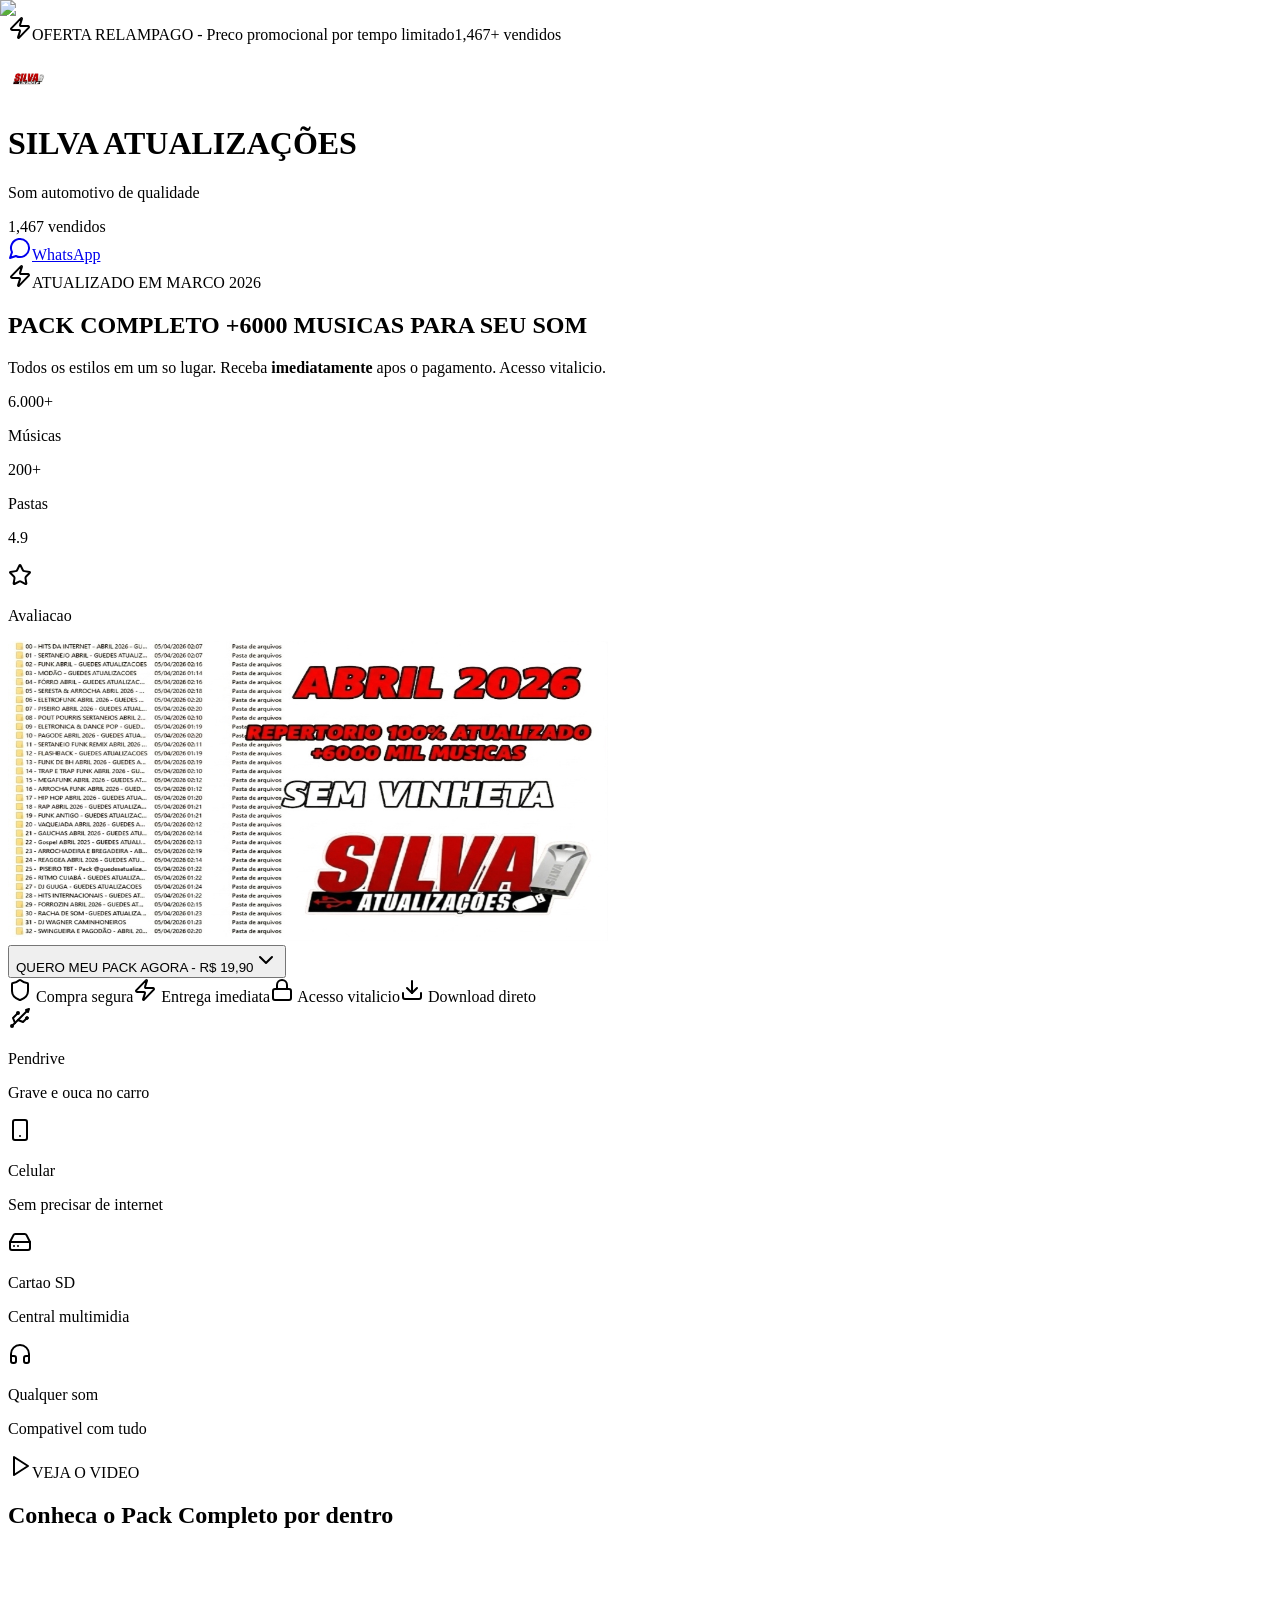
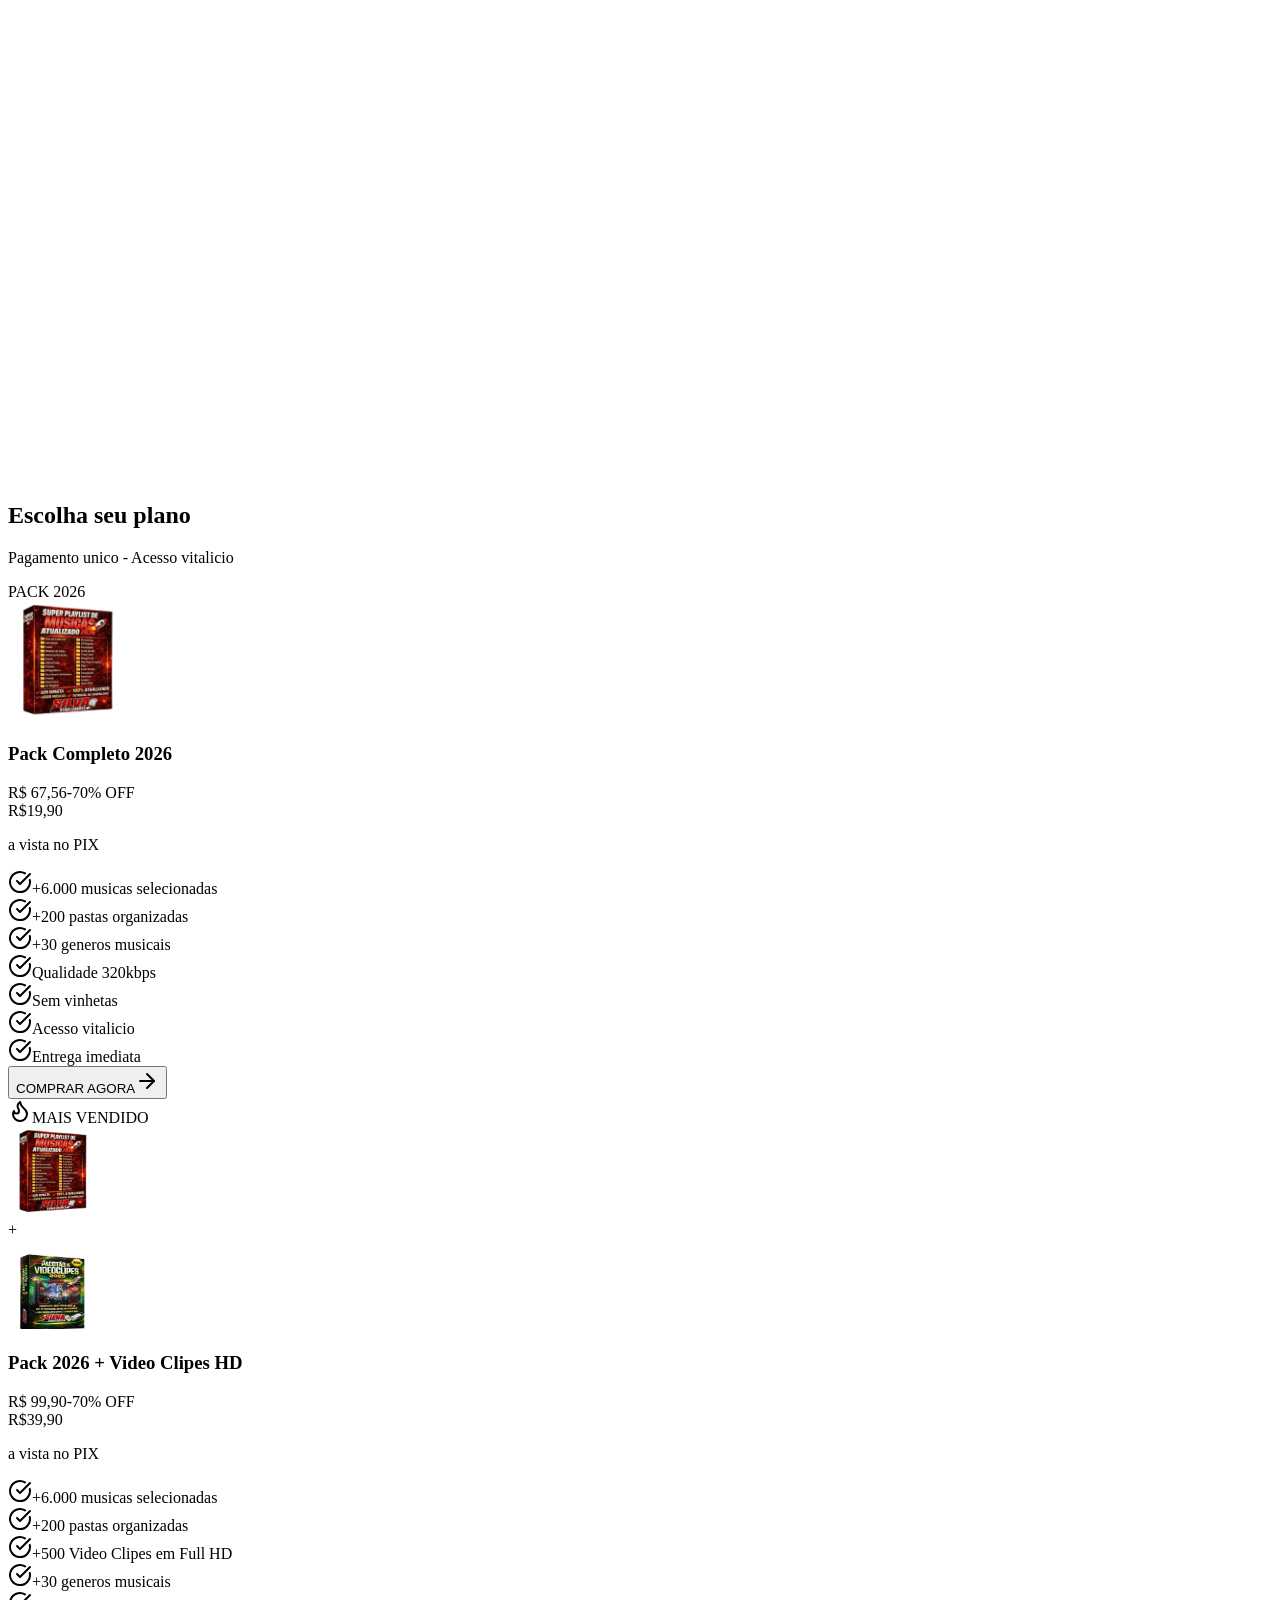
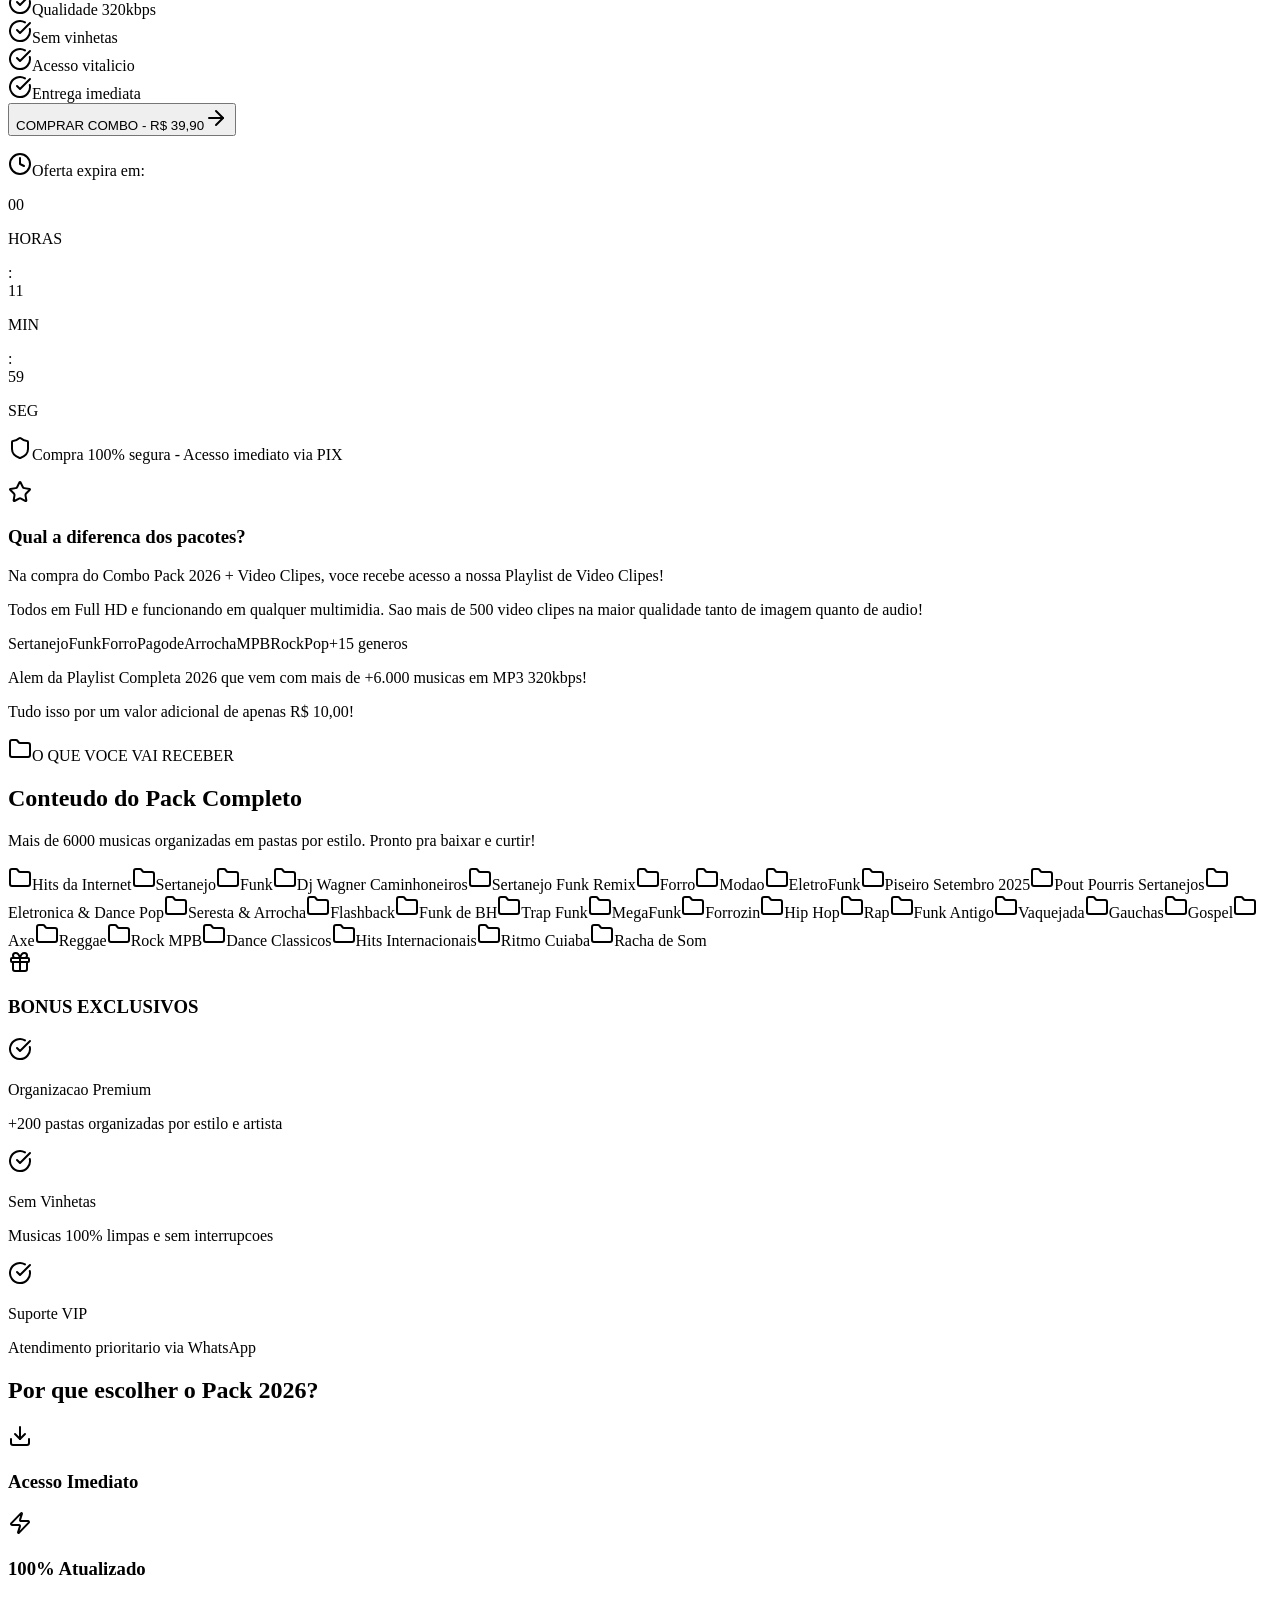
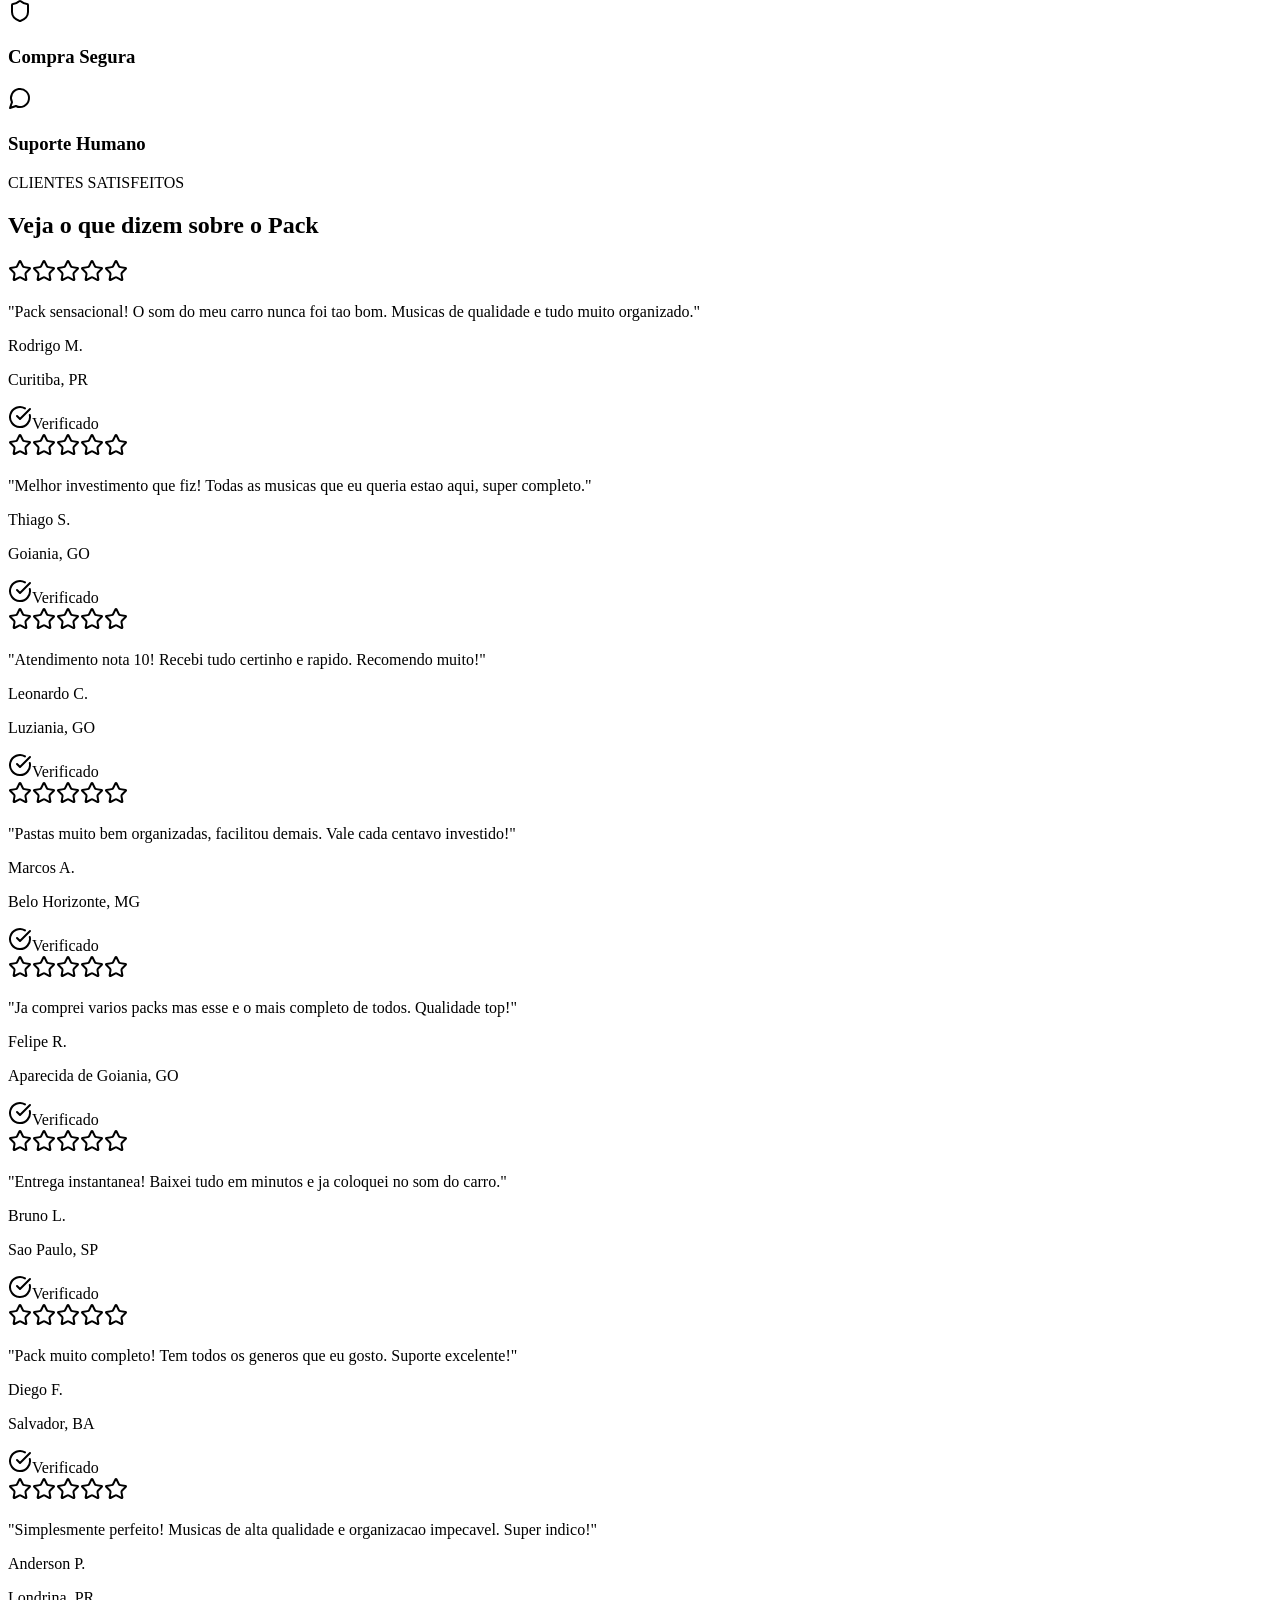
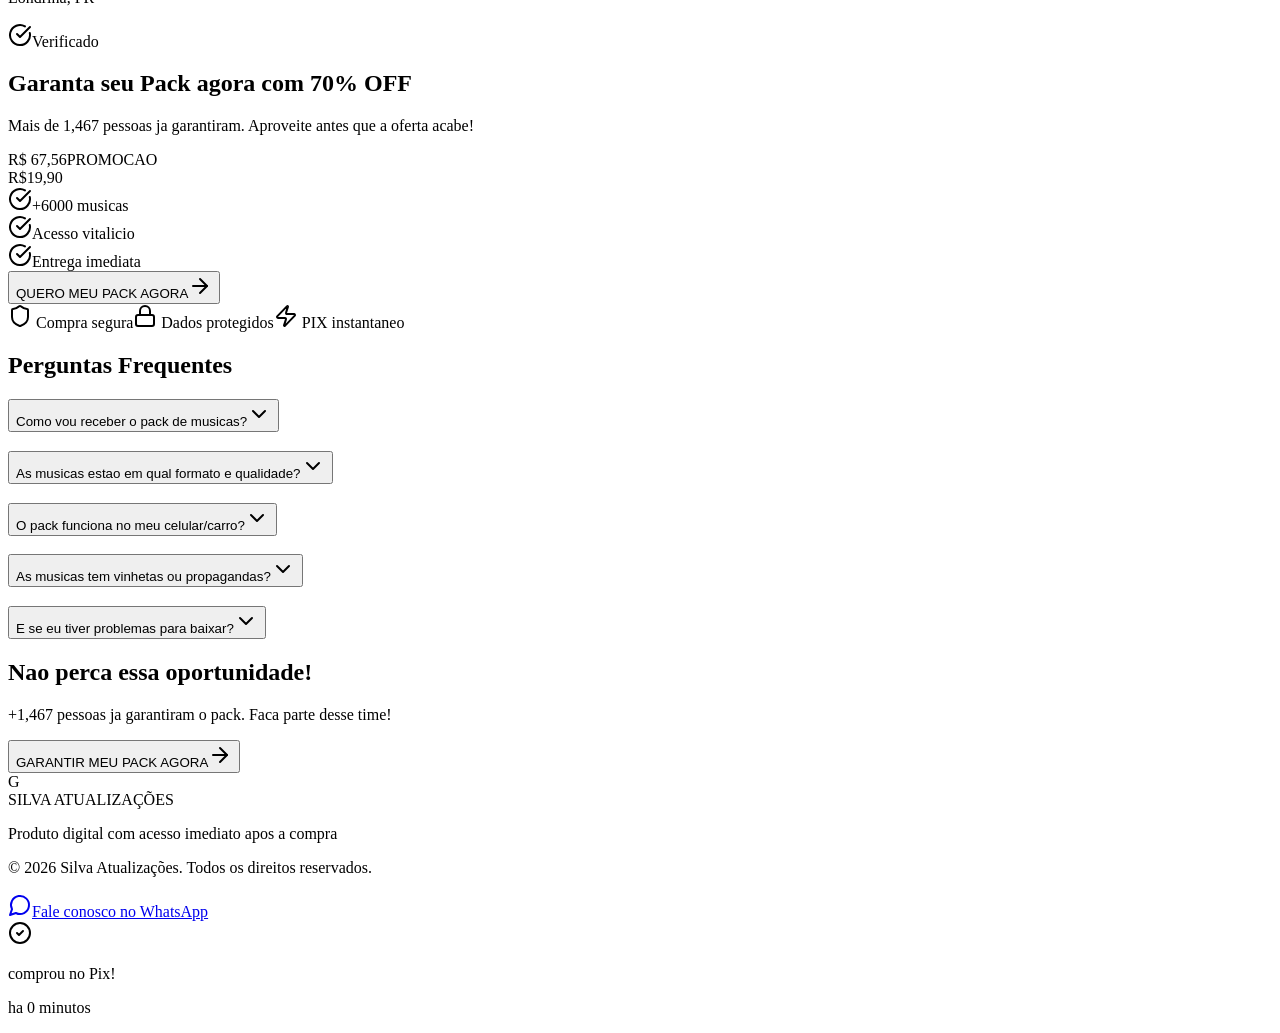
==== index.html @ fd7235c3 "Deploy Pack 2026: Rebranding to Silva Atualizacoes, optimized Checkout & Wistia Embedded" ====
<!DOCTYPE html><!--_gZ0AbocVyr8NX1ocBrTL--><html lang="pt-BR"><head><meta charSet="utf-8"/><meta name="viewport" content="width=device-width, initial-scale=1"/><link rel="preload" href="https://www.guedesatualizacoes.com/_next/static/media/797e433ab948586e-s.p.dbea232f.woff2" as="font" crossorigin="" type="font/woff2"/><link rel="preload" href="https://www.guedesatualizacoes.com/_next/static/media/caa3a2e1cccd8315-s.p.853070df.woff2" as="font" crossorigin="" type="font/woff2"/><link rel="preload" as="image" href="assets/folders-list.jpg"/><link rel="stylesheet" href="https://www.guedesatualizacoes.com/_next/static/chunks/8a80e7184ad3a13f.css" data-precedence="next"/><link rel="stylesheet" href="https://www.guedesatualizacoes.com/_next/static/chunks/c7667cbe5d8d3e16.css" data-precedence="next"/><link rel="preload" as="script" fetchPriority="low" href="https://www.guedesatualizacoes.com/_next/static/chunks/2dbe294bc0c90150.js"/><link rel="preload" href="https://cdn.utmify.com.br/scripts/utms/latest.js" as="script"/><meta name="next-size-adjust" content=""/><title>Silva Atualizações - Packs de Musicas Automotivas</title><meta name="description" content="Os melhores packs de musicas para som automotivo. Entrega imediata via PIX."/><link rel="manifest" href="https://www.guedesatualizacoes.com/manifest.json"/><meta name="generator" content="v0.app"/><meta property="og:title" content="Silva Atualizações - Packs de Musicas Automotivas"/><meta property="og:description" content="Os melhores packs de musicas para som automotivo. Entrega imediata via PIX."/><meta property="og:site_name" content="Silva Atualizações"/><meta property="og:image" content="assets/logo.png"/><meta property="og:image:width" content="512"/><meta property="og:image:height" content="512"/><meta property="og:image:alt" content="Silva Atualizações"/><meta property="og:type" content="website"/><meta name="twitter:card" content="summary"/><meta name="twitter:title" content="Silva Atualizações - Packs de Musicas Automotivas"/><meta name="twitter:description" content="Os melhores packs de musicas para som automotivo. Entrega imediata via PIX."/><meta name="twitter:image" content="assets/logo.png"/><link rel="shortcut icon" href="assets/logo.png"/><link rel="icon" href="assets/logo.png" sizes="48x48" type="image/png"/><link rel="icon" href="assets/logo.png" sizes="512x512" type="image/png"/><link rel="apple-touch-icon" href="assets/logo.png" sizes="180x180" type="image/png"/><script>
              !function(f,b,e,v,n,t,s)
              {if(f.fbq)return;n=f.fbq=function(){n.callMethod?
              n.callMethod.apply(n,arguments):n.queue.push(arguments)};
              if(!f._fbq)f._fbq=n;n.push=n;n.loaded=!0;n.version='2.0';
              n.queue=[];t=b.createElement(e);t.async=!0;
              t.src=v;s=b.getElementsByTagName(e)[0];
              s.parentNode.insertBefore(t,s)}(window, document,'script',
              'https://connect.facebook.net/en_US/fbevents.js');
              
              fbq('init', '1935679050715231');

              if (!window.__fbq_pageview_fired) {
                fbq('track', 'PageView');
                window.__fbq_pageview_fired = true;
              }
              
              window.updateMetaPixelUserData = function(userData) {
                if (typeof fbq !== 'function') return;
                
                var advancedMatching = {};
                
                if (userData.email) {
                  advancedMatching.em = userData.email.toLowerCase().trim();
                }
                
                if (userData.phone) {
                  var phone = userData.phone.replace(/\D/g, '');
                  if (phone.length === 11 || phone.length === 10) {
                    phone = '55' + phone;
                  }
                  advancedMatching.ph = phone;
                }
                
                if (userData.firstName) {
                  var names = userData.firstName.trim().split(/\s+/);
                  if (names.length > 0) {
                    advancedMatching.fn = names[0].toLowerCase();
                  }
                  if (names.length > 1) {
                    advancedMatching.ln = names[names.length - 1].toLowerCase();
                  }
                }
                
                if (Object.keys(advancedMatching).length > 0) {
                  fbq('init', '1935679050715231', advancedMatching);
                }
              };
            </script>
    <script src="https://cdn.tailwindcss.com"></script>
    <link rel="preconnect" href="https://fonts.googleapis.com">
    <link rel="preconnect" href="https://fonts.gstatic.com" crossorigin>
    <link href="https://fonts.googleapis.com/css2?family=Inter:wght@400;500;600;700;800;900&display=swap" rel="stylesheet">
    <script>
      tailwind.config = {
        theme: {
          extend: {
            fontFamily: {
              sans: ['Inter', 'sans-serif'],
            }
          }
        }
      }
    </script>
    </head>
    <body class="font-sans antialiased"><div hidden=""><!--$--><!--/$--></div><noscript><img height="1" width="1" style="display:none" src="https://www.facebook.com/tr?id=1935679050715231&amp;ev=PageView&amp;noscript=1" alt=""/></noscript><div class="min-h-screen bg-neutral-950 text-white relative"><div class="fixed inset-0 bg-cover bg-center bg-no-repeat opacity-20 pointer-events-none" style="background-image:url(&#x27;https://i.ibb.co/9mrMkF3v/Save-Clip-App-605673461-17936718219163541-6513273879394067027-n.jpg&#x27;)"></div><div class="fixed inset-0 bg-gradient-to-b from-neutral-950/60 via-neutral-950/90 to-neutral-950 pointer-events-none"></div><div class="bg-gradient-to-r from-red-700 via-red-600 to-red-700 py-2.5 px-4 text-center relative z-10"><p class="text-sm font-bold tracking-wide"><svg xmlns="http://www.w3.org/2000/svg" width="24" height="24" viewBox="0 0 24 24" fill="none" stroke="currentColor" stroke-width="2" stroke-linecap="round" stroke-linejoin="round" class="lucide lucide-zap w-4 h-4 inline mr-1 animate-pulse"><path d="M4 14a1 1 0 0 1-.78-1.63l9.9-10.2a.5.5 0 0 1 .86.46l-1.92 6.02A1 1 0 0 0 13 10h7a1 1 0 0 1 .78 1.63l-9.9 10.2a.5.5 0 0 1-.86-.46l1.92-6.02A1 1 0 0 0 11 14z"></path></svg>OFERTA RELAMPAGO - <span class="underline underline-offset-2">Preco promocional por tempo limitado</span><span class="ml-2 bg-white/20 px-2 py-0.5 rounded text-xs">1,467<!-- -->+ vendidos</span></p></div><header class="bg-black/80 backdrop-blur-sm border-b border-white/10 sticky top-0 z-40 relative"><div class="container mx-auto px-4 py-3"><div class="flex items-center justify-between"><div class="flex items-center gap-3"><img alt="Silva Atualizações" loading="lazy" width="40" height="40" decoding="async" data-nimg="1" class="rounded-full" style="color:transparent" src="assets/logo.png"/><div class="hidden sm:block"><h1 class="font-bold text-sm text-white">SILVA ATUALIZAÇÕES</h1><p class="text-xs text-white/60">Som automotivo de qualidade</p></div></div><div class="flex items-center gap-3"><div class="flex items-center gap-1 text-green-400 text-sm"><div class="w-2 h-2 bg-green-400 rounded-full animate-pulse"></div><span class="hidden sm:inline">1,467<!-- --> vendidos</span></div><a href="https://wa.me/5567998373761?text=Ola%20estou%20interessado%20na%20playlist%202026" target="_blank" rel="noopener noreferrer" class="flex items-center gap-2 bg-green-500 hover:bg-green-600 text-white px-3 py-2 rounded-lg text-sm font-medium transition-colors"><svg xmlns="http://www.w3.org/2000/svg" width="24" height="24" viewBox="0 0 24 24" fill="none" stroke="currentColor" stroke-width="2" stroke-linecap="round" stroke-linejoin="round" class="lucide lucide-message-circle w-4 h-4"><path d="M7.9 20A9 9 0 1 0 4 16.1L2 22Z"></path></svg><span class="hidden sm:inline">WhatsApp</span></a></div></div></div></header><section class="relative overflow-hidden z-10"><div class="absolute inset-0 bg-gradient-to-b from-red-900/30 via-neutral-950 to-neutral-950"></div><div class="relative container mx-auto px-4 pt-10 pb-6 md:pt-16 md:pb-10"><div class="max-w-3xl mx-auto text-center"><span data-slot="badge" class="inline-flex items-center justify-center rounded-md px-2 py-0.5 font-medium w-fit whitespace-nowrap shrink-0 [&amp;&gt;svg]:size-3 gap-1 [&amp;&gt;svg]:pointer-events-none focus-visible:border-ring focus-visible:ring-ring/50 focus-visible:ring-[3px] aria-invalid:ring-destructive/20 dark:aria-invalid:ring-destructive/40 aria-invalid:border-destructive transition-[color,box-shadow] overflow-hidden border-transparent [a&amp;]:hover:bg-primary/90 bg-red-600 text-white border-0 mb-4 text-xs"><svg xmlns="http://www.w3.org/2000/svg" width="24" height="24" viewBox="0 0 24 24" fill="none" stroke="currentColor" stroke-width="2" stroke-linecap="round" stroke-linejoin="round" class="lucide lucide-zap w-3 h-3 mr-1"><path d="M4 14a1 1 0 0 1-.78-1.63l9.9-10.2a.5.5 0 0 1 .86.46l-1.92 6.02A1 1 0 0 0 13 10h7a1 1 0 0 1 .78 1.63l-9.9 10.2a.5.5 0 0 1-.86-.46l1.92-6.02A1 1 0 0 0 11 14z"></path></svg>ATUALIZADO EM MARCO 2026</span><h1 class="text-3xl sm:text-4xl md:text-5xl lg:text-6xl font-black mb-4 leading-tight text-balance">PACK COMPLETO<!-- --> <span class="text-red-500">+6000 MUSICAS</span> <span class="block sm:inline">PARA SEU SOM</span></h1><p class="text-base sm:text-lg text-white/70 mb-6 max-w-xl mx-auto text-pretty">Todos os estilos em um so lugar. Receba <strong class="text-white">imediatamente</strong> apos o pagamento. Acesso vitalicio.</p><div class="grid grid-cols-3 gap-4 mb-8 max-w-md mx-auto"><div class="text-center"><p class="text-2xl sm:text-3xl font-black text-red-500"><span>6.000+</span></p><p class="text-xs text-white/50">Músicas</p></div><div class="text-center"><p class="text-2xl sm:text-3xl font-black text-green-400"><span>200+</span></p><p class="text-xs text-white/50">Pastas</p></div><div class="text-center"><div class="flex items-center justify-center gap-1"><p class="text-2xl sm:text-3xl font-black text-yellow-400">4.9</p><svg xmlns="http://www.w3.org/2000/svg" width="24" height="24" viewBox="0 0 24 24" fill="none" stroke="currentColor" stroke-width="2" stroke-linecap="round" stroke-linejoin="round" class="lucide lucide-star w-4 h-4 fill-yellow-400 text-yellow-400"><path d="M11.525 2.295a.53.53 0 0 1 .95 0l2.31 4.679a2.123 2.123 0 0 0 1.595 1.16l5.166.756a.53.53 0 0 1 .294.904l-3.736 3.638a2.123 2.123 0 0 0-.611 1.878l.882 5.14a.53.53 0 0 1-.771.56l-4.618-2.428a2.122 2.122 0 0 0-1.973 0L6.396 21.01a.53.53 0 0 1-.77-.56l.881-5.139a2.122 2.122 0 0 0-.611-1.879L2.16 9.795a.53.53 0 0 1 .294-.906l5.165-.755a2.122 2.122 0 0 0 1.597-1.16z"></path></svg></div><p class="text-xs text-white/50">Avaliacao</p></div></div><div class="mb-8"><img alt="Pastas organizadas do Pack de Musicas 2026" width="600" height="300" decoding="async" data-nimg="1" class="rounded-xl w-full border border-white/20 shadow-2xl shadow-red-500/10" style="color:transparent" src="assets/folders-list.jpg"/></div><button class="w-full bg-green-500 hover:bg-green-600 text-white h-12 md:h-14 text-sm md:text-lg font-bold shadow-lg shadow-green-500/30 transition-all hover:scale-[1.02] rounded-lg flex items-center justify-center gap-2 mb-4">QUERO MEU PACK AGORA - R$ 19,90<svg xmlns="http://www.w3.org/2000/svg" width="24" height="24" viewBox="0 0 24 24" fill="none" stroke="currentColor" stroke-width="2" stroke-linecap="round" stroke-linejoin="round" class="lucide lucide-chevron-down w-5 h-5 animate-bounce"><path d="m6 9 6 6 6-6"></path></svg></button><div class="flex flex-wrap items-center justify-center gap-x-5 gap-y-2 text-xs text-white/50"><span class="flex items-center gap-1"><svg xmlns="http://www.w3.org/2000/svg" width="24" height="24" viewBox="0 0 24 24" fill="none" stroke="currentColor" stroke-width="2" stroke-linecap="round" stroke-linejoin="round" class="lucide lucide-shield w-3.5 h-3.5 text-green-400"><path d="M20 13c0 5-3.5 7.5-7.66 8.95a1 1 0 0 1-.67-.01C7.5 20.5 4 18 4 13V6a1 1 0 0 1 1-1c2 0 4.5-1.2 6.24-2.72a1.17 1.17 0 0 1 1.52 0C14.51 3.81 17 5 19 5a1 1 0 0 1 1 1z"></path></svg> Compra segura</span><span class="flex items-center gap-1"><svg xmlns="http://www.w3.org/2000/svg" width="24" height="24" viewBox="0 0 24 24" fill="none" stroke="currentColor" stroke-width="2" stroke-linecap="round" stroke-linejoin="round" class="lucide lucide-zap w-3.5 h-3.5 text-green-400"><path d="M4 14a1 1 0 0 1-.78-1.63l9.9-10.2a.5.5 0 0 1 .86.46l-1.92 6.02A1 1 0 0 0 13 10h7a1 1 0 0 1 .78 1.63l-9.9 10.2a.5.5 0 0 1-.86-.46l1.92-6.02A1 1 0 0 0 11 14z"></path></svg> Entrega imediata</span><span class="flex items-center gap-1"><svg xmlns="http://www.w3.org/2000/svg" width="24" height="24" viewBox="0 0 24 24" fill="none" stroke="currentColor" stroke-width="2" stroke-linecap="round" stroke-linejoin="round" class="lucide lucide-lock w-3.5 h-3.5 text-green-400"><rect width="18" height="11" x="3" y="11" rx="2" ry="2"></rect><path d="M7 11V7a5 5 0 0 1 10 0v4"></path></svg> Acesso vitalicio</span><span class="flex items-center gap-1"><svg xmlns="http://www.w3.org/2000/svg" width="24" height="24" viewBox="0 0 24 24" fill="none" stroke="currentColor" stroke-width="2" stroke-linecap="round" stroke-linejoin="round" class="lucide lucide-download w-3.5 h-3.5 text-green-400"><path d="M21 15v4a2 2 0 0 1-2 2H5a2 2 0 0 1-2-2v-4"></path><polyline points="7 10 12 15 17 10"></polyline><line x1="12" x2="12" y1="15" y2="3"></line></svg> Download direto</span></div></div></div></section><section class="py-6 bg-neutral-900/80 relative z-10"><div class="container mx-auto px-4"><div class="flex flex-wrap items-center justify-center gap-4 md:gap-8"><div class="flex items-center gap-3 bg-neutral-800/50 px-4 py-2.5 rounded-xl border border-white/10"><svg xmlns="http://www.w3.org/2000/svg" width="24" height="24" viewBox="0 0 24 24" fill="none" stroke="currentColor" stroke-width="2" stroke-linecap="round" stroke-linejoin="round" class="lucide lucide-usb w-6 h-6 text-red-400"><circle cx="10" cy="7" r="1"></circle><circle cx="4" cy="20" r="1"></circle><path d="M4.7 19.3 19 5"></path><path d="m21 3-3 1 2 2Z"></path><path d="M9.26 7.68 5 12l2 5"></path><path d="m10 14 5 2 3.5-3.5"></path><path d="m18 12 1-1 1 1-1 1Z"></path></svg><div><p class="font-semibold text-white text-sm">Pendrive</p><p class="text-xs text-white/50">Grave e ouca no carro</p></div></div><div class="flex items-center gap-3 bg-neutral-800/50 px-4 py-2.5 rounded-xl border border-white/10"><svg xmlns="http://www.w3.org/2000/svg" width="24" height="24" viewBox="0 0 24 24" fill="none" stroke="currentColor" stroke-width="2" stroke-linecap="round" stroke-linejoin="round" class="lucide lucide-smartphone w-6 h-6 text-green-400"><rect width="14" height="20" x="5" y="2" rx="2" ry="2"></rect><path d="M12 18h.01"></path></svg><div><p class="font-semibold text-white text-sm">Celular</p><p class="text-xs text-white/50">Sem precisar de internet</p></div></div><div class="flex items-center gap-3 bg-neutral-800/50 px-4 py-2.5 rounded-xl border border-white/10"><svg xmlns="http://www.w3.org/2000/svg" width="24" height="24" viewBox="0 0 24 24" fill="none" stroke="currentColor" stroke-width="2" stroke-linecap="round" stroke-linejoin="round" class="lucide lucide-hard-drive w-6 h-6 text-blue-400"><line x1="22" x2="2" y1="12" y2="12"></line><path d="M5.45 5.11 2 12v6a2 2 0 0 0 2 2h16a2 2 0 0 0 2-2v-6l-3.45-6.89A2 2 0 0 0 16.76 4H7.24a2 2 0 0 0-1.79 1.11z"></path><line x1="6" x2="6.01" y1="16" y2="16"></line><line x1="10" x2="10.01" y1="16" y2="16"></line></svg><div><p class="font-semibold text-white text-sm">Cartao SD</p><p class="text-xs text-white/50">Central multimidia</p></div></div><div class="flex items-center gap-3 bg-neutral-800/50 px-4 py-2.5 rounded-xl border border-white/10"><svg xmlns="http://www.w3.org/2000/svg" width="24" height="24" viewBox="0 0 24 24" fill="none" stroke="currentColor" stroke-width="2" stroke-linecap="round" stroke-linejoin="round" class="lucide lucide-headphones w-6 h-6 text-yellow-400"><path d="M3 14h3a2 2 0 0 1 2 2v3a2 2 0 0 1-2 2H5a2 2 0 0 1-2-2v-7a9 9 0 0 1 18 0v7a2 2 0 0 1-2 2h-1a2 2 0 0 1-2-2v-3a2 2 0 0 1 2-2h3"></path></svg><div><p class="font-semibold text-white text-sm">Qualquer som</p><p class="text-xs text-white/50">Compativel com tudo</p></div></div></div></div></section><section class="py-12 px-4 relative z-10"><div class="container mx-auto max-w-3xl text-center"><span data-slot="badge" class="inline-flex items-center justify-center rounded-md border px-2 py-0.5 text-xs font-medium w-fit whitespace-nowrap shrink-0 [&amp;&gt;svg]:size-3 gap-1 [&amp;&gt;svg]:pointer-events-none focus-visible:border-ring focus-visible:ring-ring/50 focus-visible:ring-[3px] aria-invalid:ring-destructive/20 dark:aria-invalid:ring-destructive/40 aria-invalid:border-destructive transition-[color,box-shadow] overflow-hidden [a&amp;]:hover:bg-accent [a&amp;]:hover:text-accent-foreground border-red-500 text-red-400 mb-4"><svg xmlns="http://www.w3.org/2000/svg" width="24" height="24" viewBox="0 0 24 24" fill="none" stroke="currentColor" stroke-width="2" stroke-linecap="round" stroke-linejoin="round" class="lucide lucide-play w-3 h-3 mr-1"><polygon points="6 3 20 12 6 21 6 3"></polygon></svg>VEJA O VIDEO</span><h2 class="text-xl md:text-2xl font-bold mb-6">Conheca o <span class="text-red-500">Pack Completo</span> por dentro</h2>

<div class="relative rounded-2xl overflow-hidden border border-transparent shadow-2xl shadow-red-500/10 mx-auto" style="max-width: 300px; width: 100%;">
    <script src="https://fast.wistia.com/embed/medias/y4qcp0fvge.jsonp" async></script>
    <script src="https://fast.wistia.com/assets/external/E-v1.js" async></script>
    <div class="wistia_responsive_padding" style="padding:177.78% 0 0 0;position:relative;">
        <div class="wistia_responsive_wrapper" style="height:100%;left:0;position:absolute;top:0;width:100%;">
            <div class="wistia_embed wistia_async_y4qcp0fvge seo=true videoFoam=true" style="height:100%;position:relative;width:100%">
                <div class="wistia_swatch" style="height:100%;left:0;opacity:0;overflow:hidden;position:absolute;top:0;transition:opacity 200ms;width:100%;">
                    <img src="https://fast.wistia.com/embed/medias/y4qcp0fvge/swatch" style="filter:blur(5px);height:100%;object-fit:contain;width:100%;" alt="" aria-hidden="true" onload="this.parentNode.style.opacity=1;" />
                </div>
            </div>
        </div>
    </div>
</div>

    <script src="https://fast.wistia.net/assets/external/E-v1.js" async></script>
</div>
</div></section><section id="price-section" class="py-12 px-4 relative z-10 scroll-mt-20"><div class="container mx-auto max-w-4xl"><div class="text-center mb-8"><h2 class="text-2xl md:text-3xl font-bold mb-2">Escolha seu <span class="text-red-400">plano</span></h2><p class="text-white/50 text-sm">Pagamento unico - Acesso vitalicio</p></div><div class="grid md:grid-cols-2 gap-6"><div class="relative bg-gradient-to-b from-red-600/20 via-red-500/10 to-black border-2 border-red-500 rounded-3xl p-6 text-center"><div class="absolute -top-4 left-1/2 -translate-x-1/2"><span data-slot="badge" class="inline-flex items-center justify-center rounded-md w-fit whitespace-nowrap shrink-0 [&amp;&gt;svg]:size-3 gap-1 [&amp;&gt;svg]:pointer-events-none focus-visible:border-ring focus-visible:ring-ring/50 focus-visible:ring-[3px] aria-invalid:ring-destructive/20 dark:aria-invalid:ring-destructive/40 aria-invalid:border-destructive transition-[color,box-shadow] overflow-hidden border-transparent [a&amp;]:hover:bg-primary/90 bg-red-600 text-white border-0 px-4 py-1.5 text-xs font-black shadow-lg">PACK 2026</span></div><div class="mt-4 mb-4"><img alt="Pack 2026" loading="lazy" width="120" height="120" decoding="async" data-nimg="1" class="rounded-xl mx-auto" style="color:transparent" src="assets/pack-box.png"/></div><h3 class="text-lg font-bold mb-3">Pack Completo 2026</h3><div class="flex items-center justify-center gap-2 mb-3"><span class="text-white/40 line-through text-lg">R$ 67,56</span><span data-slot="badge" class="inline-flex items-center justify-center rounded-md px-2 py-0.5 w-fit whitespace-nowrap shrink-0 [&amp;&gt;svg]:size-3 gap-1 [&amp;&gt;svg]:pointer-events-none focus-visible:border-ring focus-visible:ring-ring/50 focus-visible:ring-[3px] aria-invalid:ring-destructive/20 dark:aria-invalid:ring-destructive/40 aria-invalid:border-destructive transition-[color,box-shadow] overflow-hidden border-transparent [a&amp;]:hover:bg-primary/90 bg-green-500 text-white border-0 text-xs font-bold">-70% OFF</span></div><div class="flex items-baseline justify-center gap-1 mb-2"><span class="text-white/60 text-xl">R$</span><span class="text-5xl font-black text-red-400 drop-shadow-lg">19</span><span class="text-2xl font-black text-red-400">,90</span></div><p class="text-red-400 text-sm font-semibold mb-4">a vista no PIX</p><div class="space-y-2 mb-5 text-left"><div class="flex items-center gap-2"><svg xmlns="http://www.w3.org/2000/svg" width="24" height="24" viewBox="0 0 24 24" fill="none" stroke="currentColor" stroke-width="2" stroke-linecap="round" stroke-linejoin="round" class="lucide lucide-circle-check-big w-4 h-4 text-red-400 shrink-0"><path d="M21.801 10A10 10 0 1 1 17 3.335"></path><path d="m9 11 3 3L22 4"></path></svg><span class="text-sm text-white/80">+6.000 musicas selecionadas</span></div><div class="flex items-center gap-2"><svg xmlns="http://www.w3.org/2000/svg" width="24" height="24" viewBox="0 0 24 24" fill="none" stroke="currentColor" stroke-width="2" stroke-linecap="round" stroke-linejoin="round" class="lucide lucide-circle-check-big w-4 h-4 text-red-400 shrink-0"><path d="M21.801 10A10 10 0 1 1 17 3.335"></path><path d="m9 11 3 3L22 4"></path></svg><span class="text-sm text-white/80">+200 pastas organizadas</span></div><div class="flex items-center gap-2"><svg xmlns="http://www.w3.org/2000/svg" width="24" height="24" viewBox="0 0 24 24" fill="none" stroke="currentColor" stroke-width="2" stroke-linecap="round" stroke-linejoin="round" class="lucide lucide-circle-check-big w-4 h-4 text-red-400 shrink-0"><path d="M21.801 10A10 10 0 1 1 17 3.335"></path><path d="m9 11 3 3L22 4"></path></svg><span class="text-sm text-white/80">+30 generos musicais</span></div><div class="flex items-center gap-2"><svg xmlns="http://www.w3.org/2000/svg" width="24" height="24" viewBox="0 0 24 24" fill="none" stroke="currentColor" stroke-width="2" stroke-linecap="round" stroke-linejoin="round" class="lucide lucide-circle-check-big w-4 h-4 text-red-400 shrink-0"><path d="M21.801 10A10 10 0 1 1 17 3.335"></path><path d="m9 11 3 3L22 4"></path></svg><span class="text-sm text-white/80">Qualidade 320kbps</span></div><div class="flex items-center gap-2"><svg xmlns="http://www.w3.org/2000/svg" width="24" height="24" viewBox="0 0 24 24" fill="none" stroke="currentColor" stroke-width="2" stroke-linecap="round" stroke-linejoin="round" class="lucide lucide-circle-check-big w-4 h-4 text-red-400 shrink-0"><path d="M21.801 10A10 10 0 1 1 17 3.335"></path><path d="m9 11 3 3L22 4"></path></svg><span class="text-sm text-white/80">Sem vinhetas</span></div><div class="flex items-center gap-2"><svg xmlns="http://www.w3.org/2000/svg" width="24" height="24" viewBox="0 0 24 24" fill="none" stroke="currentColor" stroke-width="2" stroke-linecap="round" stroke-linejoin="round" class="lucide lucide-circle-check-big w-4 h-4 text-red-400 shrink-0"><path d="M21.801 10A10 10 0 1 1 17 3.335"></path><path d="m9 11 3 3L22 4"></path></svg><span class="text-sm text-white/80">Acesso vitalicio</span></div><div class="flex items-center gap-2"><svg xmlns="http://www.w3.org/2000/svg" width="24" height="24" viewBox="0 0 24 24" fill="none" stroke="currentColor" stroke-width="2" stroke-linecap="round" stroke-linejoin="round" class="lucide lucide-circle-check-big w-4 h-4 text-red-400 shrink-0"><path d="M21.801 10A10 10 0 1 1 17 3.335"></path><path d="m9 11 3 3L22 4"></path></svg><span class="text-sm text-white/80">Entrega imediata</span></div></div><a href="https://pay.lowify.com.br/checkout?product_id=eV5qCF"><button data-slot="button" class="inline-flex items-center justify-center gap-2 whitespace-nowrap disabled:pointer-events-none disabled:opacity-50 [&amp;_svg]:pointer-events-none [&amp;_svg:not([class*=&#x27;size-&#x27;])]:size-4 shrink-0 [&amp;_svg]:shrink-0 outline-none focus-visible:border-ring focus-visible:ring-ring/50 focus-visible:ring-[3px] aria-invalid:ring-destructive/20 dark:aria-invalid:ring-destructive/40 aria-invalid:border-destructive px-4 py-2 has-[&gt;svg]:px-3 w-full bg-red-500 hover:bg-red-400 text-white h-12 text-base font-black shadow-lg shadow-red-500/30 transition-all hover:scale-[1.02] rounded-xl">COMPRAR AGORA<svg xmlns="http://www.w3.org/2000/svg" width="24" height="24" viewBox="0 0 24 24" fill="none" stroke="currentColor" stroke-width="2" stroke-linecap="round" stroke-linejoin="round" class="lucide lucide-arrow-right w-4 h-4 ml-2"><path d="M5 12h14"></path><path d="m12 5 7 7-7 7"></path></svg></button></a></div><div class="relative bg-gradient-to-b from-amber-600/20 via-amber-500/10 to-black border-2 border-amber-500 rounded-3xl p-6 text-center"><div class="absolute -top-4 left-1/2 -translate-x-1/2"><span data-slot="badge" class="inline-flex items-center justify-center rounded-md w-fit whitespace-nowrap shrink-0 [&amp;&gt;svg]:size-3 gap-1 [&amp;&gt;svg]:pointer-events-none focus-visible:border-ring focus-visible:ring-ring/50 focus-visible:ring-[3px] aria-invalid:ring-destructive/20 dark:aria-invalid:ring-destructive/40 aria-invalid:border-destructive transition-[color,box-shadow] overflow-hidden border-transparent [a&amp;]:hover:bg-primary/90 bg-amber-500 text-black border-0 px-4 py-1.5 text-xs font-black shadow-lg animate-pulse"><svg xmlns="http://www.w3.org/2000/svg" width="24" height="24" viewBox="0 0 24 24" fill="none" stroke="currentColor" stroke-width="2" stroke-linecap="round" stroke-linejoin="round" class="lucide lucide-flame w-3 h-3 mr-1"><path d="M8.5 14.5A2.5 2.5 0 0 0 11 12c0-1.38-.5-2-1-3-1.072-2.143-.224-4.054 2-6 .5 2.5 2 4.9 4 6.5 2 1.6 3 3.5 3 5.5a7 7 0 1 1-14 0c0-1.153.433-2.294 1-3a2.5 2.5 0 0 0 2.5 2.5z"></path></svg>MAIS VENDIDO</span></div><div class="mt-4 mb-4 flex justify-center gap-2"><img alt="Pack 2026" loading="lazy" width="90" height="90" decoding="async" data-nimg="1" class="rounded-xl" style="color:transparent" src="assets/pack-box.png"/><div class="flex items-center text-amber-400 font-bold text-2xl">+</div><img alt="Video Clipes" loading="lazy" width="90" height="90" decoding="async" data-nimg="1" class="rounded-xl" style="color:transparent" src="assets/video-clipes.png"/></div><h3 class="text-lg font-bold mb-3">Pack 2026 + Video Clipes HD</h3><div class="flex items-center justify-center gap-2 mb-3"><span class="text-white/40 line-through text-lg">R$ 99,90</span><span data-slot="badge" class="inline-flex items-center justify-center rounded-md px-2 py-0.5 w-fit whitespace-nowrap shrink-0 [&amp;&gt;svg]:size-3 gap-1 [&amp;&gt;svg]:pointer-events-none focus-visible:border-ring focus-visible:ring-ring/50 focus-visible:ring-[3px] aria-invalid:ring-destructive/20 dark:aria-invalid:ring-destructive/40 aria-invalid:border-destructive transition-[color,box-shadow] overflow-hidden border-transparent [a&amp;]:hover:bg-primary/90 bg-amber-500 text-black border-0 text-xs font-bold">-70% OFF</span></div><div class="flex items-baseline justify-center gap-1 mb-2"><span class="text-white/60 text-xl">R$</span><span class="text-5xl font-black text-amber-400 drop-shadow-lg">39</span><span class="text-2xl font-black text-amber-400">,90</span></div><p class="text-amber-400 text-sm font-semibold mb-4">a vista no PIX</p><div class="space-y-2 mb-5 text-left"><div class="flex items-center gap-2"><svg xmlns="http://www.w3.org/2000/svg" width="24" height="24" viewBox="0 0 24 24" fill="none" stroke="currentColor" stroke-width="2" stroke-linecap="round" stroke-linejoin="round" class="lucide lucide-circle-check-big w-4 h-4 text-amber-400 shrink-0"><path d="M21.801 10A10 10 0 1 1 17 3.335"></path><path d="m9 11 3 3L22 4"></path></svg><span class="text-sm text-white/80">+6.000 musicas selecionadas</span></div><div class="flex items-center gap-2"><svg xmlns="http://www.w3.org/2000/svg" width="24" height="24" viewBox="0 0 24 24" fill="none" stroke="currentColor" stroke-width="2" stroke-linecap="round" stroke-linejoin="round" class="lucide lucide-circle-check-big w-4 h-4 text-amber-400 shrink-0"><path d="M21.801 10A10 10 0 1 1 17 3.335"></path><path d="m9 11 3 3L22 4"></path></svg><span class="text-sm text-white/80">+200 pastas organizadas</span></div><div class="flex items-center gap-2"><svg xmlns="http://www.w3.org/2000/svg" width="24" height="24" viewBox="0 0 24 24" fill="none" stroke="currentColor" stroke-width="2" stroke-linecap="round" stroke-linejoin="round" class="lucide lucide-circle-check-big w-4 h-4 text-amber-400 shrink-0"><path d="M21.801 10A10 10 0 1 1 17 3.335"></path><path d="m9 11 3 3L22 4"></path></svg><span class="text-sm text-white/80">+500 Video Clipes em Full HD</span></div><div class="flex items-center gap-2"><svg xmlns="http://www.w3.org/2000/svg" width="24" height="24" viewBox="0 0 24 24" fill="none" stroke="currentColor" stroke-width="2" stroke-linecap="round" stroke-linejoin="round" class="lucide lucide-circle-check-big w-4 h-4 text-amber-400 shrink-0"><path d="M21.801 10A10 10 0 1 1 17 3.335"></path><path d="m9 11 3 3L22 4"></path></svg><span class="text-sm text-white/80">+30 generos musicais</span></div><div class="flex items-center gap-2"><svg xmlns="http://www.w3.org/2000/svg" width="24" height="24" viewBox="0 0 24 24" fill="none" stroke="currentColor" stroke-width="2" stroke-linecap="round" stroke-linejoin="round" class="lucide lucide-circle-check-big w-4 h-4 text-amber-400 shrink-0"><path d="M21.801 10A10 10 0 1 1 17 3.335"></path><path d="m9 11 3 3L22 4"></path></svg><span class="text-sm text-white/80">Qualidade 320kbps</span></div><div class="flex items-center gap-2"><svg xmlns="http://www.w3.org/2000/svg" width="24" height="24" viewBox="0 0 24 24" fill="none" stroke="currentColor" stroke-width="2" stroke-linecap="round" stroke-linejoin="round" class="lucide lucide-circle-check-big w-4 h-4 text-amber-400 shrink-0"><path d="M21.801 10A10 10 0 1 1 17 3.335"></path><path d="m9 11 3 3L22 4"></path></svg><span class="text-sm text-white/80">Sem vinhetas</span></div><div class="flex items-center gap-2"><svg xmlns="http://www.w3.org/2000/svg" width="24" height="24" viewBox="0 0 24 24" fill="none" stroke="currentColor" stroke-width="2" stroke-linecap="round" stroke-linejoin="round" class="lucide lucide-circle-check-big w-4 h-4 text-amber-400 shrink-0"><path d="M21.801 10A10 10 0 1 1 17 3.335"></path><path d="m9 11 3 3L22 4"></path></svg><span class="text-sm text-white/80">Acesso vitalicio</span></div><div class="flex items-center gap-2"><svg xmlns="http://www.w3.org/2000/svg" width="24" height="24" viewBox="0 0 24 24" fill="none" stroke="currentColor" stroke-width="2" stroke-linecap="round" stroke-linejoin="round" class="lucide lucide-circle-check-big w-4 h-4 text-amber-400 shrink-0"><path d="M21.801 10A10 10 0 1 1 17 3.335"></path><path d="m9 11 3 3L22 4"></path></svg><span class="text-sm text-white/80">Entrega imediata</span></div></div><a href="https://pay.lowify.com.br/checkout?product_id=Rlz8a9"><button data-slot="button" class="inline-flex items-center justify-center gap-2 whitespace-nowrap disabled:pointer-events-none disabled:opacity-50 [&amp;_svg]:pointer-events-none [&amp;_svg:not([class*=&#x27;size-&#x27;])]:size-4 shrink-0 [&amp;_svg]:shrink-0 outline-none focus-visible:border-ring focus-visible:ring-ring/50 focus-visible:ring-[3px] aria-invalid:ring-destructive/20 dark:aria-invalid:ring-destructive/40 aria-invalid:border-destructive px-4 py-2 has-[&gt;svg]:px-3 w-full bg-amber-500 hover:bg-amber-400 text-black h-12 text-base font-black shadow-lg shadow-amber-500/30 transition-all hover:scale-[1.02] rounded-xl">COMPRAR COMBO - R$ 39,90<svg xmlns="http://www.w3.org/2000/svg" width="24" height="24" viewBox="0 0 24 24" fill="none" stroke="currentColor" stroke-width="2" stroke-linecap="round" stroke-linejoin="round" class="lucide lucide-arrow-right w-4 h-4 ml-2"><path d="M5 12h14"></path><path d="m12 5 7 7-7 7"></path></svg></button></a></div></div><div class="bg-black/50 rounded-xl p-4 mt-6 border border-white/10"><p class="text-red-400 text-xs font-medium mb-3 flex items-center justify-center gap-1"><svg xmlns="http://www.w3.org/2000/svg" width="24" height="24" viewBox="0 0 24 24" fill="none" stroke="currentColor" stroke-width="2" stroke-linecap="round" stroke-linejoin="round" class="lucide lucide-clock w-3.5 h-3.5"><circle cx="12" cy="12" r="10"></circle><polyline points="12 6 12 12 16 14"></polyline></svg>Oferta expira em:</p><div class="flex items-center justify-center gap-2"><div class="flex items-center gap-2"><div class="bg-white text-red-600 rounded-lg px-3 py-2 min-w-[52px] text-center"><span class="text-xl font-black">00</span><p class="text-[9px] font-bold text-red-500/80">HORAS</p></div><span class="text-white text-xl font-bold">:</span></div><div class="flex items-center gap-2"><div class="bg-white text-red-600 rounded-lg px-3 py-2 min-w-[52px] text-center"><span class="text-xl font-black">12</span><p class="text-[9px] font-bold text-red-500/80">MIN</p></div><span class="text-white text-xl font-bold">:</span></div><div class="flex items-center gap-2"><div class="bg-white text-red-600 rounded-lg px-3 py-2 min-w-[52px] text-center"><span class="text-xl font-black">00</span><p class="text-[9px] font-bold text-red-500/80">SEG</p></div></div></div></div><p class="text-white/50 text-xs mt-4 text-center"><svg xmlns="http://www.w3.org/2000/svg" width="24" height="24" viewBox="0 0 24 24" fill="none" stroke="currentColor" stroke-width="2" stroke-linecap="round" stroke-linejoin="round" class="lucide lucide-shield w-3 h-3 inline mr-1"><path d="M20 13c0 5-3.5 7.5-7.66 8.95a1 1 0 0 1-.67-.01C7.5 20.5 4 18 4 13V6a1 1 0 0 1 1-1c2 0 4.5-1.2 6.24-2.72a1.17 1.17 0 0 1 1.52 0C14.51 3.81 17 5 19 5a1 1 0 0 1 1 1z"></path></svg>Compra 100% segura - Acesso imediato via PIX</p><div class="mt-8 bg-gradient-to-b from-amber-500/10 to-transparent border border-amber-500/30 rounded-2xl p-6"><div class="flex items-center gap-2 mb-4"><div class="w-8 h-8 rounded-full bg-amber-500/20 flex items-center justify-center"><svg xmlns="http://www.w3.org/2000/svg" width="24" height="24" viewBox="0 0 24 24" fill="none" stroke="currentColor" stroke-width="2" stroke-linecap="round" stroke-linejoin="round" class="lucide lucide-star w-4 h-4 text-amber-400"><path d="M11.525 2.295a.53.53 0 0 1 .95 0l2.31 4.679a2.123 2.123 0 0 0 1.595 1.16l5.166.756a.53.53 0 0 1 .294.904l-3.736 3.638a2.123 2.123 0 0 0-.611 1.878l.882 5.14a.53.53 0 0 1-.771.56l-4.618-2.428a2.122 2.122 0 0 0-1.973 0L6.396 21.01a.53.53 0 0 1-.77-.56l.881-5.139a2.122 2.122 0 0 0-.611-1.879L2.16 9.795a.53.53 0 0 1 .294-.906l5.165-.755a2.122 2.122 0 0 0 1.597-1.16z"></path></svg></div><h3 class="text-lg font-bold text-amber-400">Qual a diferenca dos pacotes?</h3></div><div class="space-y-4 text-sm text-white/80 leading-relaxed"><p>Na compra do <span class="text-amber-400 font-semibold">Combo Pack 2026 + Video Clipes</span>, voce recebe acesso a nossa <span class="font-semibold text-white">Playlist de Video Clipes</span>!</p><p>Todos em <span class="text-white font-semibold">Full HD</span> e funcionando em qualquer multimidia. Sao mais de <span class="text-white font-semibold">500 video clipes</span> na maior qualidade tanto de imagem quanto de audio!</p><div class="flex flex-wrap gap-2"><span data-slot="badge" class="inline-flex items-center justify-center rounded-md px-2 py-0.5 font-medium w-fit whitespace-nowrap shrink-0 [&amp;&gt;svg]:size-3 gap-1 [&amp;&gt;svg]:pointer-events-none focus-visible:border-ring focus-visible:ring-ring/50 focus-visible:ring-[3px] aria-invalid:ring-destructive/20 dark:aria-invalid:ring-destructive/40 aria-invalid:border-destructive transition-[color,box-shadow] overflow-hidden border-transparent [a&amp;]:hover:bg-primary/90 bg-white/10 text-white border-0 text-xs">Sertanejo</span><span data-slot="badge" class="inline-flex items-center justify-center rounded-md px-2 py-0.5 font-medium w-fit whitespace-nowrap shrink-0 [&amp;&gt;svg]:size-3 gap-1 [&amp;&gt;svg]:pointer-events-none focus-visible:border-ring focus-visible:ring-ring/50 focus-visible:ring-[3px] aria-invalid:ring-destructive/20 dark:aria-invalid:ring-destructive/40 aria-invalid:border-destructive transition-[color,box-shadow] overflow-hidden border-transparent [a&amp;]:hover:bg-primary/90 bg-white/10 text-white border-0 text-xs">Funk</span><span data-slot="badge" class="inline-flex items-center justify-center rounded-md px-2 py-0.5 font-medium w-fit whitespace-nowrap shrink-0 [&amp;&gt;svg]:size-3 gap-1 [&amp;&gt;svg]:pointer-events-none focus-visible:border-ring focus-visible:ring-ring/50 focus-visible:ring-[3px] aria-invalid:ring-destructive/20 dark:aria-invalid:ring-destructive/40 aria-invalid:border-destructive transition-[color,box-shadow] overflow-hidden border-transparent [a&amp;]:hover:bg-primary/90 bg-white/10 text-white border-0 text-xs">Forro</span><span data-slot="badge" class="inline-flex items-center justify-center rounded-md px-2 py-0.5 font-medium w-fit whitespace-nowrap shrink-0 [&amp;&gt;svg]:size-3 gap-1 [&amp;&gt;svg]:pointer-events-none focus-visible:border-ring focus-visible:ring-ring/50 focus-visible:ring-[3px] aria-invalid:ring-destructive/20 dark:aria-invalid:ring-destructive/40 aria-invalid:border-destructive transition-[color,box-shadow] overflow-hidden border-transparent [a&amp;]:hover:bg-primary/90 bg-white/10 text-white border-0 text-xs">Pagode</span><span data-slot="badge" class="inline-flex items-center justify-center rounded-md px-2 py-0.5 font-medium w-fit whitespace-nowrap shrink-0 [&amp;&gt;svg]:size-3 gap-1 [&amp;&gt;svg]:pointer-events-none focus-visible:border-ring focus-visible:ring-ring/50 focus-visible:ring-[3px] aria-invalid:ring-destructive/20 dark:aria-invalid:ring-destructive/40 aria-invalid:border-destructive transition-[color,box-shadow] overflow-hidden border-transparent [a&amp;]:hover:bg-primary/90 bg-white/10 text-white border-0 text-xs">Arrocha</span><span data-slot="badge" class="inline-flex items-center justify-center rounded-md px-2 py-0.5 font-medium w-fit whitespace-nowrap shrink-0 [&amp;&gt;svg]:size-3 gap-1 [&amp;&gt;svg]:pointer-events-none focus-visible:border-ring focus-visible:ring-ring/50 focus-visible:ring-[3px] aria-invalid:ring-destructive/20 dark:aria-invalid:ring-destructive/40 aria-invalid:border-destructive transition-[color,box-shadow] overflow-hidden border-transparent [a&amp;]:hover:bg-primary/90 bg-white/10 text-white border-0 text-xs">MPB</span><span data-slot="badge" class="inline-flex items-center justify-center rounded-md px-2 py-0.5 font-medium w-fit whitespace-nowrap shrink-0 [&amp;&gt;svg]:size-3 gap-1 [&amp;&gt;svg]:pointer-events-none focus-visible:border-ring focus-visible:ring-ring/50 focus-visible:ring-[3px] aria-invalid:ring-destructive/20 dark:aria-invalid:ring-destructive/40 aria-invalid:border-destructive transition-[color,box-shadow] overflow-hidden border-transparent [a&amp;]:hover:bg-primary/90 bg-white/10 text-white border-0 text-xs">Rock</span><span data-slot="badge" class="inline-flex items-center justify-center rounded-md px-2 py-0.5 font-medium w-fit whitespace-nowrap shrink-0 [&amp;&gt;svg]:size-3 gap-1 [&amp;&gt;svg]:pointer-events-none focus-visible:border-ring focus-visible:ring-ring/50 focus-visible:ring-[3px] aria-invalid:ring-destructive/20 dark:aria-invalid:ring-destructive/40 aria-invalid:border-destructive transition-[color,box-shadow] overflow-hidden border-transparent [a&amp;]:hover:bg-primary/90 bg-white/10 text-white border-0 text-xs">Pop</span><span data-slot="badge" class="inline-flex items-center justify-center rounded-md px-2 py-0.5 font-medium w-fit whitespace-nowrap shrink-0 [&amp;&gt;svg]:size-3 gap-1 [&amp;&gt;svg]:pointer-events-none focus-visible:border-ring focus-visible:ring-ring/50 focus-visible:ring-[3px] aria-invalid:ring-destructive/20 dark:aria-invalid:ring-destructive/40 aria-invalid:border-destructive transition-[color,box-shadow] overflow-hidden border-transparent [a&amp;]:hover:bg-primary/90 bg-amber-500/20 text-amber-400 border-0 text-xs">+15 generos</span></div><p>Alem da <span class="text-red-400 font-semibold">Playlist Completa 2026</span> que vem com mais de <span class="text-white font-semibold">+6.000 musicas</span> em MP3 320kbps!</p><div class="bg-amber-500/10 rounded-xl p-4 mt-4 border border-amber-500/20"><p class="text-amber-400 font-semibold text-center">Tudo isso por um valor adicional de apenas R$ 10,00!</p></div></div></div></div></section><section class="py-12 px-4 relative z-10"><div class="container mx-auto"><div class="text-center mb-10"><span data-slot="badge" class="inline-flex items-center justify-center rounded-md border px-2 py-0.5 text-xs font-medium w-fit whitespace-nowrap shrink-0 [&amp;&gt;svg]:size-3 gap-1 [&amp;&gt;svg]:pointer-events-none focus-visible:border-ring focus-visible:ring-ring/50 focus-visible:ring-[3px] aria-invalid:ring-destructive/20 dark:aria-invalid:ring-destructive/40 aria-invalid:border-destructive transition-[color,box-shadow] overflow-hidden [a&amp;]:hover:bg-accent [a&amp;]:hover:text-accent-foreground border-red-500 text-red-400 mb-4"><svg xmlns="http://www.w3.org/2000/svg" width="24" height="24" viewBox="0 0 24 24" fill="none" stroke="currentColor" stroke-width="2" stroke-linecap="round" stroke-linejoin="round" class="lucide lucide-folder w-3 h-3 mr-1"><path d="M20 20a2 2 0 0 0 2-2V8a2 2 0 0 0-2-2h-7.9a2 2 0 0 1-1.69-.9L9.6 3.9A2 2 0 0 0 7.93 3H4a2 2 0 0 0-2 2v13a2 2 0 0 0 2 2Z"></path></svg>O QUE VOCE VAI RECEBER</span><h2 class="text-2xl md:text-3xl font-bold mb-3">Conteudo do <span class="text-red-500">Pack Completo</span></h2><p class="text-white/60 max-w-2xl mx-auto text-sm">Mais de 6000 musicas organizadas em pastas por estilo. Pronto pra baixar e curtir!</p></div><div class="flex flex-wrap justify-center gap-2 mb-10 max-w-4xl mx-auto"><span data-slot="badge" class="inline-flex items-center justify-center rounded-md border font-medium w-fit whitespace-nowrap shrink-0 [&amp;&gt;svg]:size-3 gap-1 [&amp;&gt;svg]:pointer-events-none focus-visible:border-ring focus-visible:ring-ring/50 focus-visible:ring-[3px] aria-invalid:ring-destructive/20 dark:aria-invalid:ring-destructive/40 aria-invalid:border-destructive overflow-hidden [a&amp;]:hover:bg-accent [a&amp;]:hover:text-accent-foreground border-white/20 text-white/80 bg-neutral-900/50 px-3 py-1.5 text-xs hover:border-red-500/50 hover:text-white transition-colors"><svg xmlns="http://www.w3.org/2000/svg" width="24" height="24" viewBox="0 0 24 24" fill="none" stroke="currentColor" stroke-width="2" stroke-linecap="round" stroke-linejoin="round" class="lucide lucide-folder w-3 h-3 mr-1.5 text-red-400"><path d="M20 20a2 2 0 0 0 2-2V8a2 2 0 0 0-2-2h-7.9a2 2 0 0 1-1.69-.9L9.6 3.9A2 2 0 0 0 7.93 3H4a2 2 0 0 0-2 2v13a2 2 0 0 0 2 2Z"></path></svg>Hits da Internet</span><span data-slot="badge" class="inline-flex items-center justify-center rounded-md border font-medium w-fit whitespace-nowrap shrink-0 [&amp;&gt;svg]:size-3 gap-1 [&amp;&gt;svg]:pointer-events-none focus-visible:border-ring focus-visible:ring-ring/50 focus-visible:ring-[3px] aria-invalid:ring-destructive/20 dark:aria-invalid:ring-destructive/40 aria-invalid:border-destructive overflow-hidden [a&amp;]:hover:bg-accent [a&amp;]:hover:text-accent-foreground border-white/20 text-white/80 bg-neutral-900/50 px-3 py-1.5 text-xs hover:border-red-500/50 hover:text-white transition-colors"><svg xmlns="http://www.w3.org/2000/svg" width="24" height="24" viewBox="0 0 24 24" fill="none" stroke="currentColor" stroke-width="2" stroke-linecap="round" stroke-linejoin="round" class="lucide lucide-folder w-3 h-3 mr-1.5 text-red-400"><path d="M20 20a2 2 0 0 0 2-2V8a2 2 0 0 0-2-2h-7.9a2 2 0 0 1-1.69-.9L9.6 3.9A2 2 0 0 0 7.93 3H4a2 2 0 0 0-2 2v13a2 2 0 0 0 2 2Z"></path></svg>Sertanejo</span><span data-slot="badge" class="inline-flex items-center justify-center rounded-md border font-medium w-fit whitespace-nowrap shrink-0 [&amp;&gt;svg]:size-3 gap-1 [&amp;&gt;svg]:pointer-events-none focus-visible:border-ring focus-visible:ring-ring/50 focus-visible:ring-[3px] aria-invalid:ring-destructive/20 dark:aria-invalid:ring-destructive/40 aria-invalid:border-destructive overflow-hidden [a&amp;]:hover:bg-accent [a&amp;]:hover:text-accent-foreground border-white/20 text-white/80 bg-neutral-900/50 px-3 py-1.5 text-xs hover:border-red-500/50 hover:text-white transition-colors"><svg xmlns="http://www.w3.org/2000/svg" width="24" height="24" viewBox="0 0 24 24" fill="none" stroke="currentColor" stroke-width="2" stroke-linecap="round" stroke-linejoin="round" class="lucide lucide-folder w-3 h-3 mr-1.5 text-red-400"><path d="M20 20a2 2 0 0 0 2-2V8a2 2 0 0 0-2-2h-7.9a2 2 0 0 1-1.69-.9L9.6 3.9A2 2 0 0 0 7.93 3H4a2 2 0 0 0-2 2v13a2 2 0 0 0 2 2Z"></path></svg>Funk</span><span data-slot="badge" class="inline-flex items-center justify-center rounded-md border font-medium w-fit whitespace-nowrap shrink-0 [&amp;&gt;svg]:size-3 gap-1 [&amp;&gt;svg]:pointer-events-none focus-visible:border-ring focus-visible:ring-ring/50 focus-visible:ring-[3px] aria-invalid:ring-destructive/20 dark:aria-invalid:ring-destructive/40 aria-invalid:border-destructive overflow-hidden [a&amp;]:hover:bg-accent [a&amp;]:hover:text-accent-foreground border-white/20 text-white/80 bg-neutral-900/50 px-3 py-1.5 text-xs hover:border-red-500/50 hover:text-white transition-colors"><svg xmlns="http://www.w3.org/2000/svg" width="24" height="24" viewBox="0 0 24 24" fill="none" stroke="currentColor" stroke-width="2" stroke-linecap="round" stroke-linejoin="round" class="lucide lucide-folder w-3 h-3 mr-1.5 text-red-400"><path d="M20 20a2 2 0 0 0 2-2V8a2 2 0 0 0-2-2h-7.9a2 2 0 0 1-1.69-.9L9.6 3.9A2 2 0 0 0 7.93 3H4a2 2 0 0 0-2 2v13a2 2 0 0 0 2 2Z"></path></svg>Dj Wagner Caminhoneiros</span><span data-slot="badge" class="inline-flex items-center justify-center rounded-md border font-medium w-fit whitespace-nowrap shrink-0 [&amp;&gt;svg]:size-3 gap-1 [&amp;&gt;svg]:pointer-events-none focus-visible:border-ring focus-visible:ring-ring/50 focus-visible:ring-[3px] aria-invalid:ring-destructive/20 dark:aria-invalid:ring-destructive/40 aria-invalid:border-destructive overflow-hidden [a&amp;]:hover:bg-accent [a&amp;]:hover:text-accent-foreground border-white/20 text-white/80 bg-neutral-900/50 px-3 py-1.5 text-xs hover:border-red-500/50 hover:text-white transition-colors"><svg xmlns="http://www.w3.org/2000/svg" width="24" height="24" viewBox="0 0 24 24" fill="none" stroke="currentColor" stroke-width="2" stroke-linecap="round" stroke-linejoin="round" class="lucide lucide-folder w-3 h-3 mr-1.5 text-red-400"><path d="M20 20a2 2 0 0 0 2-2V8a2 2 0 0 0-2-2h-7.9a2 2 0 0 1-1.69-.9L9.6 3.9A2 2 0 0 0 7.93 3H4a2 2 0 0 0-2 2v13a2 2 0 0 0 2 2Z"></path></svg>Sertanejo Funk Remix</span><span data-slot="badge" class="inline-flex items-center justify-center rounded-md border font-medium w-fit whitespace-nowrap shrink-0 [&amp;&gt;svg]:size-3 gap-1 [&amp;&gt;svg]:pointer-events-none focus-visible:border-ring focus-visible:ring-ring/50 focus-visible:ring-[3px] aria-invalid:ring-destructive/20 dark:aria-invalid:ring-destructive/40 aria-invalid:border-destructive overflow-hidden [a&amp;]:hover:bg-accent [a&amp;]:hover:text-accent-foreground border-white/20 text-white/80 bg-neutral-900/50 px-3 py-1.5 text-xs hover:border-red-500/50 hover:text-white transition-colors"><svg xmlns="http://www.w3.org/2000/svg" width="24" height="24" viewBox="0 0 24 24" fill="none" stroke="currentColor" stroke-width="2" stroke-linecap="round" stroke-linejoin="round" class="lucide lucide-folder w-3 h-3 mr-1.5 text-red-400"><path d="M20 20a2 2 0 0 0 2-2V8a2 2 0 0 0-2-2h-7.9a2 2 0 0 1-1.69-.9L9.6 3.9A2 2 0 0 0 7.93 3H4a2 2 0 0 0-2 2v13a2 2 0 0 0 2 2Z"></path></svg>Forro</span><span data-slot="badge" class="inline-flex items-center justify-center rounded-md border font-medium w-fit whitespace-nowrap shrink-0 [&amp;&gt;svg]:size-3 gap-1 [&amp;&gt;svg]:pointer-events-none focus-visible:border-ring focus-visible:ring-ring/50 focus-visible:ring-[3px] aria-invalid:ring-destructive/20 dark:aria-invalid:ring-destructive/40 aria-invalid:border-destructive overflow-hidden [a&amp;]:hover:bg-accent [a&amp;]:hover:text-accent-foreground border-white/20 text-white/80 bg-neutral-900/50 px-3 py-1.5 text-xs hover:border-red-500/50 hover:text-white transition-colors"><svg xmlns="http://www.w3.org/2000/svg" width="24" height="24" viewBox="0 0 24 24" fill="none" stroke="currentColor" stroke-width="2" stroke-linecap="round" stroke-linejoin="round" class="lucide lucide-folder w-3 h-3 mr-1.5 text-red-400"><path d="M20 20a2 2 0 0 0 2-2V8a2 2 0 0 0-2-2h-7.9a2 2 0 0 1-1.69-.9L9.6 3.9A2 2 0 0 0 7.93 3H4a2 2 0 0 0-2 2v13a2 2 0 0 0 2 2Z"></path></svg>Modao</span><span data-slot="badge" class="inline-flex items-center justify-center rounded-md border font-medium w-fit whitespace-nowrap shrink-0 [&amp;&gt;svg]:size-3 gap-1 [&amp;&gt;svg]:pointer-events-none focus-visible:border-ring focus-visible:ring-ring/50 focus-visible:ring-[3px] aria-invalid:ring-destructive/20 dark:aria-invalid:ring-destructive/40 aria-invalid:border-destructive overflow-hidden [a&amp;]:hover:bg-accent [a&amp;]:hover:text-accent-foreground border-white/20 text-white/80 bg-neutral-900/50 px-3 py-1.5 text-xs hover:border-red-500/50 hover:text-white transition-colors"><svg xmlns="http://www.w3.org/2000/svg" width="24" height="24" viewBox="0 0 24 24" fill="none" stroke="currentColor" stroke-width="2" stroke-linecap="round" stroke-linejoin="round" class="lucide lucide-folder w-3 h-3 mr-1.5 text-red-400"><path d="M20 20a2 2 0 0 0 2-2V8a2 2 0 0 0-2-2h-7.9a2 2 0 0 1-1.69-.9L9.6 3.9A2 2 0 0 0 7.93 3H4a2 2 0 0 0-2 2v13a2 2 0 0 0 2 2Z"></path></svg>EletroFunk</span><span data-slot="badge" class="inline-flex items-center justify-center rounded-md border font-medium w-fit whitespace-nowrap shrink-0 [&amp;&gt;svg]:size-3 gap-1 [&amp;&gt;svg]:pointer-events-none focus-visible:border-ring focus-visible:ring-ring/50 focus-visible:ring-[3px] aria-invalid:ring-destructive/20 dark:aria-invalid:ring-destructive/40 aria-invalid:border-destructive overflow-hidden [a&amp;]:hover:bg-accent [a&amp;]:hover:text-accent-foreground border-white/20 text-white/80 bg-neutral-900/50 px-3 py-1.5 text-xs hover:border-red-500/50 hover:text-white transition-colors"><svg xmlns="http://www.w3.org/2000/svg" width="24" height="24" viewBox="0 0 24 24" fill="none" stroke="currentColor" stroke-width="2" stroke-linecap="round" stroke-linejoin="round" class="lucide lucide-folder w-3 h-3 mr-1.5 text-red-400"><path d="M20 20a2 2 0 0 0 2-2V8a2 2 0 0 0-2-2h-7.9a2 2 0 0 1-1.69-.9L9.6 3.9A2 2 0 0 0 7.93 3H4a2 2 0 0 0-2 2v13a2 2 0 0 0 2 2Z"></path></svg>Piseiro Setembro 2025</span><span data-slot="badge" class="inline-flex items-center justify-center rounded-md border font-medium w-fit whitespace-nowrap shrink-0 [&amp;&gt;svg]:size-3 gap-1 [&amp;&gt;svg]:pointer-events-none focus-visible:border-ring focus-visible:ring-ring/50 focus-visible:ring-[3px] aria-invalid:ring-destructive/20 dark:aria-invalid:ring-destructive/40 aria-invalid:border-destructive overflow-hidden [a&amp;]:hover:bg-accent [a&amp;]:hover:text-accent-foreground border-white/20 text-white/80 bg-neutral-900/50 px-3 py-1.5 text-xs hover:border-red-500/50 hover:text-white transition-colors"><svg xmlns="http://www.w3.org/2000/svg" width="24" height="24" viewBox="0 0 24 24" fill="none" stroke="currentColor" stroke-width="2" stroke-linecap="round" stroke-linejoin="round" class="lucide lucide-folder w-3 h-3 mr-1.5 text-red-400"><path d="M20 20a2 2 0 0 0 2-2V8a2 2 0 0 0-2-2h-7.9a2 2 0 0 1-1.69-.9L9.6 3.9A2 2 0 0 0 7.93 3H4a2 2 0 0 0-2 2v13a2 2 0 0 0 2 2Z"></path></svg>Pout Pourris Sertanejos</span><span data-slot="badge" class="inline-flex items-center justify-center rounded-md border font-medium w-fit whitespace-nowrap shrink-0 [&amp;&gt;svg]:size-3 gap-1 [&amp;&gt;svg]:pointer-events-none focus-visible:border-ring focus-visible:ring-ring/50 focus-visible:ring-[3px] aria-invalid:ring-destructive/20 dark:aria-invalid:ring-destructive/40 aria-invalid:border-destructive overflow-hidden [a&amp;]:hover:bg-accent [a&amp;]:hover:text-accent-foreground border-white/20 text-white/80 bg-neutral-900/50 px-3 py-1.5 text-xs hover:border-red-500/50 hover:text-white transition-colors"><svg xmlns="http://www.w3.org/2000/svg" width="24" height="24" viewBox="0 0 24 24" fill="none" stroke="currentColor" stroke-width="2" stroke-linecap="round" stroke-linejoin="round" class="lucide lucide-folder w-3 h-3 mr-1.5 text-red-400"><path d="M20 20a2 2 0 0 0 2-2V8a2 2 0 0 0-2-2h-7.9a2 2 0 0 1-1.69-.9L9.6 3.9A2 2 0 0 0 7.93 3H4a2 2 0 0 0-2 2v13a2 2 0 0 0 2 2Z"></path></svg>Eletronica &amp; Dance Pop</span><span data-slot="badge" class="inline-flex items-center justify-center rounded-md border font-medium w-fit whitespace-nowrap shrink-0 [&amp;&gt;svg]:size-3 gap-1 [&amp;&gt;svg]:pointer-events-none focus-visible:border-ring focus-visible:ring-ring/50 focus-visible:ring-[3px] aria-invalid:ring-destructive/20 dark:aria-invalid:ring-destructive/40 aria-invalid:border-destructive overflow-hidden [a&amp;]:hover:bg-accent [a&amp;]:hover:text-accent-foreground border-white/20 text-white/80 bg-neutral-900/50 px-3 py-1.5 text-xs hover:border-red-500/50 hover:text-white transition-colors"><svg xmlns="http://www.w3.org/2000/svg" width="24" height="24" viewBox="0 0 24 24" fill="none" stroke="currentColor" stroke-width="2" stroke-linecap="round" stroke-linejoin="round" class="lucide lucide-folder w-3 h-3 mr-1.5 text-red-400"><path d="M20 20a2 2 0 0 0 2-2V8a2 2 0 0 0-2-2h-7.9a2 2 0 0 1-1.69-.9L9.6 3.9A2 2 0 0 0 7.93 3H4a2 2 0 0 0-2 2v13a2 2 0 0 0 2 2Z"></path></svg>Seresta &amp; Arrocha</span><span data-slot="badge" class="inline-flex items-center justify-center rounded-md border font-medium w-fit whitespace-nowrap shrink-0 [&amp;&gt;svg]:size-3 gap-1 [&amp;&gt;svg]:pointer-events-none focus-visible:border-ring focus-visible:ring-ring/50 focus-visible:ring-[3px] aria-invalid:ring-destructive/20 dark:aria-invalid:ring-destructive/40 aria-invalid:border-destructive overflow-hidden [a&amp;]:hover:bg-accent [a&amp;]:hover:text-accent-foreground border-white/20 text-white/80 bg-neutral-900/50 px-3 py-1.5 text-xs hover:border-red-500/50 hover:text-white transition-colors"><svg xmlns="http://www.w3.org/2000/svg" width="24" height="24" viewBox="0 0 24 24" fill="none" stroke="currentColor" stroke-width="2" stroke-linecap="round" stroke-linejoin="round" class="lucide lucide-folder w-3 h-3 mr-1.5 text-red-400"><path d="M20 20a2 2 0 0 0 2-2V8a2 2 0 0 0-2-2h-7.9a2 2 0 0 1-1.69-.9L9.6 3.9A2 2 0 0 0 7.93 3H4a2 2 0 0 0-2 2v13a2 2 0 0 0 2 2Z"></path></svg>Flashback</span><span data-slot="badge" class="inline-flex items-center justify-center rounded-md border font-medium w-fit whitespace-nowrap shrink-0 [&amp;&gt;svg]:size-3 gap-1 [&amp;&gt;svg]:pointer-events-none focus-visible:border-ring focus-visible:ring-ring/50 focus-visible:ring-[3px] aria-invalid:ring-destructive/20 dark:aria-invalid:ring-destructive/40 aria-invalid:border-destructive overflow-hidden [a&amp;]:hover:bg-accent [a&amp;]:hover:text-accent-foreground border-white/20 text-white/80 bg-neutral-900/50 px-3 py-1.5 text-xs hover:border-red-500/50 hover:text-white transition-colors"><svg xmlns="http://www.w3.org/2000/svg" width="24" height="24" viewBox="0 0 24 24" fill="none" stroke="currentColor" stroke-width="2" stroke-linecap="round" stroke-linejoin="round" class="lucide lucide-folder w-3 h-3 mr-1.5 text-red-400"><path d="M20 20a2 2 0 0 0 2-2V8a2 2 0 0 0-2-2h-7.9a2 2 0 0 1-1.69-.9L9.6 3.9A2 2 0 0 0 7.93 3H4a2 2 0 0 0-2 2v13a2 2 0 0 0 2 2Z"></path></svg>Funk de BH</span><span data-slot="badge" class="inline-flex items-center justify-center rounded-md border font-medium w-fit whitespace-nowrap shrink-0 [&amp;&gt;svg]:size-3 gap-1 [&amp;&gt;svg]:pointer-events-none focus-visible:border-ring focus-visible:ring-ring/50 focus-visible:ring-[3px] aria-invalid:ring-destructive/20 dark:aria-invalid:ring-destructive/40 aria-invalid:border-destructive overflow-hidden [a&amp;]:hover:bg-accent [a&amp;]:hover:text-accent-foreground border-white/20 text-white/80 bg-neutral-900/50 px-3 py-1.5 text-xs hover:border-red-500/50 hover:text-white transition-colors"><svg xmlns="http://www.w3.org/2000/svg" width="24" height="24" viewBox="0 0 24 24" fill="none" stroke="currentColor" stroke-width="2" stroke-linecap="round" stroke-linejoin="round" class="lucide lucide-folder w-3 h-3 mr-1.5 text-red-400"><path d="M20 20a2 2 0 0 0 2-2V8a2 2 0 0 0-2-2h-7.9a2 2 0 0 1-1.69-.9L9.6 3.9A2 2 0 0 0 7.93 3H4a2 2 0 0 0-2 2v13a2 2 0 0 0 2 2Z"></path></svg>Trap Funk</span><span data-slot="badge" class="inline-flex items-center justify-center rounded-md border font-medium w-fit whitespace-nowrap shrink-0 [&amp;&gt;svg]:size-3 gap-1 [&amp;&gt;svg]:pointer-events-none focus-visible:border-ring focus-visible:ring-ring/50 focus-visible:ring-[3px] aria-invalid:ring-destructive/20 dark:aria-invalid:ring-destructive/40 aria-invalid:border-destructive overflow-hidden [a&amp;]:hover:bg-accent [a&amp;]:hover:text-accent-foreground border-white/20 text-white/80 bg-neutral-900/50 px-3 py-1.5 text-xs hover:border-red-500/50 hover:text-white transition-colors"><svg xmlns="http://www.w3.org/2000/svg" width="24" height="24" viewBox="0 0 24 24" fill="none" stroke="currentColor" stroke-width="2" stroke-linecap="round" stroke-linejoin="round" class="lucide lucide-folder w-3 h-3 mr-1.5 text-red-400"><path d="M20 20a2 2 0 0 0 2-2V8a2 2 0 0 0-2-2h-7.9a2 2 0 0 1-1.69-.9L9.6 3.9A2 2 0 0 0 7.93 3H4a2 2 0 0 0-2 2v13a2 2 0 0 0 2 2Z"></path></svg>MegaFunk</span><span data-slot="badge" class="inline-flex items-center justify-center rounded-md border font-medium w-fit whitespace-nowrap shrink-0 [&amp;&gt;svg]:size-3 gap-1 [&amp;&gt;svg]:pointer-events-none focus-visible:border-ring focus-visible:ring-ring/50 focus-visible:ring-[3px] aria-invalid:ring-destructive/20 dark:aria-invalid:ring-destructive/40 aria-invalid:border-destructive overflow-hidden [a&amp;]:hover:bg-accent [a&amp;]:hover:text-accent-foreground border-white/20 text-white/80 bg-neutral-900/50 px-3 py-1.5 text-xs hover:border-red-500/50 hover:text-white transition-colors"><svg xmlns="http://www.w3.org/2000/svg" width="24" height="24" viewBox="0 0 24 24" fill="none" stroke="currentColor" stroke-width="2" stroke-linecap="round" stroke-linejoin="round" class="lucide lucide-folder w-3 h-3 mr-1.5 text-red-400"><path d="M20 20a2 2 0 0 0 2-2V8a2 2 0 0 0-2-2h-7.9a2 2 0 0 1-1.69-.9L9.6 3.9A2 2 0 0 0 7.93 3H4a2 2 0 0 0-2 2v13a2 2 0 0 0 2 2Z"></path></svg>Forrozin</span><span data-slot="badge" class="inline-flex items-center justify-center rounded-md border font-medium w-fit whitespace-nowrap shrink-0 [&amp;&gt;svg]:size-3 gap-1 [&amp;&gt;svg]:pointer-events-none focus-visible:border-ring focus-visible:ring-ring/50 focus-visible:ring-[3px] aria-invalid:ring-destructive/20 dark:aria-invalid:ring-destructive/40 aria-invalid:border-destructive overflow-hidden [a&amp;]:hover:bg-accent [a&amp;]:hover:text-accent-foreground border-white/20 text-white/80 bg-neutral-900/50 px-3 py-1.5 text-xs hover:border-red-500/50 hover:text-white transition-colors"><svg xmlns="http://www.w3.org/2000/svg" width="24" height="24" viewBox="0 0 24 24" fill="none" stroke="currentColor" stroke-width="2" stroke-linecap="round" stroke-linejoin="round" class="lucide lucide-folder w-3 h-3 mr-1.5 text-red-400"><path d="M20 20a2 2 0 0 0 2-2V8a2 2 0 0 0-2-2h-7.9a2 2 0 0 1-1.69-.9L9.6 3.9A2 2 0 0 0 7.93 3H4a2 2 0 0 0-2 2v13a2 2 0 0 0 2 2Z"></path></svg>Hip Hop</span><span data-slot="badge" class="inline-flex items-center justify-center rounded-md border font-medium w-fit whitespace-nowrap shrink-0 [&amp;&gt;svg]:size-3 gap-1 [&amp;&gt;svg]:pointer-events-none focus-visible:border-ring focus-visible:ring-ring/50 focus-visible:ring-[3px] aria-invalid:ring-destructive/20 dark:aria-invalid:ring-destructive/40 aria-invalid:border-destructive overflow-hidden [a&amp;]:hover:bg-accent [a&amp;]:hover:text-accent-foreground border-white/20 text-white/80 bg-neutral-900/50 px-3 py-1.5 text-xs hover:border-red-500/50 hover:text-white transition-colors"><svg xmlns="http://www.w3.org/2000/svg" width="24" height="24" viewBox="0 0 24 24" fill="none" stroke="currentColor" stroke-width="2" stroke-linecap="round" stroke-linejoin="round" class="lucide lucide-folder w-3 h-3 mr-1.5 text-red-400"><path d="M20 20a2 2 0 0 0 2-2V8a2 2 0 0 0-2-2h-7.9a2 2 0 0 1-1.69-.9L9.6 3.9A2 2 0 0 0 7.93 3H4a2 2 0 0 0-2 2v13a2 2 0 0 0 2 2Z"></path></svg>Rap</span><span data-slot="badge" class="inline-flex items-center justify-center rounded-md border font-medium w-fit whitespace-nowrap shrink-0 [&amp;&gt;svg]:size-3 gap-1 [&amp;&gt;svg]:pointer-events-none focus-visible:border-ring focus-visible:ring-ring/50 focus-visible:ring-[3px] aria-invalid:ring-destructive/20 dark:aria-invalid:ring-destructive/40 aria-invalid:border-destructive overflow-hidden [a&amp;]:hover:bg-accent [a&amp;]:hover:text-accent-foreground border-white/20 text-white/80 bg-neutral-900/50 px-3 py-1.5 text-xs hover:border-red-500/50 hover:text-white transition-colors"><svg xmlns="http://www.w3.org/2000/svg" width="24" height="24" viewBox="0 0 24 24" fill="none" stroke="currentColor" stroke-width="2" stroke-linecap="round" stroke-linejoin="round" class="lucide lucide-folder w-3 h-3 mr-1.5 text-red-400"><path d="M20 20a2 2 0 0 0 2-2V8a2 2 0 0 0-2-2h-7.9a2 2 0 0 1-1.69-.9L9.6 3.9A2 2 0 0 0 7.93 3H4a2 2 0 0 0-2 2v13a2 2 0 0 0 2 2Z"></path></svg>Funk Antigo</span><span data-slot="badge" class="inline-flex items-center justify-center rounded-md border font-medium w-fit whitespace-nowrap shrink-0 [&amp;&gt;svg]:size-3 gap-1 [&amp;&gt;svg]:pointer-events-none focus-visible:border-ring focus-visible:ring-ring/50 focus-visible:ring-[3px] aria-invalid:ring-destructive/20 dark:aria-invalid:ring-destructive/40 aria-invalid:border-destructive overflow-hidden [a&amp;]:hover:bg-accent [a&amp;]:hover:text-accent-foreground border-white/20 text-white/80 bg-neutral-900/50 px-3 py-1.5 text-xs hover:border-red-500/50 hover:text-white transition-colors"><svg xmlns="http://www.w3.org/2000/svg" width="24" height="24" viewBox="0 0 24 24" fill="none" stroke="currentColor" stroke-width="2" stroke-linecap="round" stroke-linejoin="round" class="lucide lucide-folder w-3 h-3 mr-1.5 text-red-400"><path d="M20 20a2 2 0 0 0 2-2V8a2 2 0 0 0-2-2h-7.9a2 2 0 0 1-1.69-.9L9.6 3.9A2 2 0 0 0 7.93 3H4a2 2 0 0 0-2 2v13a2 2 0 0 0 2 2Z"></path></svg>Vaquejada</span><span data-slot="badge" class="inline-flex items-center justify-center rounded-md border font-medium w-fit whitespace-nowrap shrink-0 [&amp;&gt;svg]:size-3 gap-1 [&amp;&gt;svg]:pointer-events-none focus-visible:border-ring focus-visible:ring-ring/50 focus-visible:ring-[3px] aria-invalid:ring-destructive/20 dark:aria-invalid:ring-destructive/40 aria-invalid:border-destructive overflow-hidden [a&amp;]:hover:bg-accent [a&amp;]:hover:text-accent-foreground border-white/20 text-white/80 bg-neutral-900/50 px-3 py-1.5 text-xs hover:border-red-500/50 hover:text-white transition-colors"><svg xmlns="http://www.w3.org/2000/svg" width="24" height="24" viewBox="0 0 24 24" fill="none" stroke="currentColor" stroke-width="2" stroke-linecap="round" stroke-linejoin="round" class="lucide lucide-folder w-3 h-3 mr-1.5 text-red-400"><path d="M20 20a2 2 0 0 0 2-2V8a2 2 0 0 0-2-2h-7.9a2 2 0 0 1-1.69-.9L9.6 3.9A2 2 0 0 0 7.93 3H4a2 2 0 0 0-2 2v13a2 2 0 0 0 2 2Z"></path></svg>Gauchas</span><span data-slot="badge" class="inline-flex items-center justify-center rounded-md border font-medium w-fit whitespace-nowrap shrink-0 [&amp;&gt;svg]:size-3 gap-1 [&amp;&gt;svg]:pointer-events-none focus-visible:border-ring focus-visible:ring-ring/50 focus-visible:ring-[3px] aria-invalid:ring-destructive/20 dark:aria-invalid:ring-destructive/40 aria-invalid:border-destructive overflow-hidden [a&amp;]:hover:bg-accent [a&amp;]:hover:text-accent-foreground border-white/20 text-white/80 bg-neutral-900/50 px-3 py-1.5 text-xs hover:border-red-500/50 hover:text-white transition-colors"><svg xmlns="http://www.w3.org/2000/svg" width="24" height="24" viewBox="0 0 24 24" fill="none" stroke="currentColor" stroke-width="2" stroke-linecap="round" stroke-linejoin="round" class="lucide lucide-folder w-3 h-3 mr-1.5 text-red-400"><path d="M20 20a2 2 0 0 0 2-2V8a2 2 0 0 0-2-2h-7.9a2 2 0 0 1-1.69-.9L9.6 3.9A2 2 0 0 0 7.93 3H4a2 2 0 0 0-2 2v13a2 2 0 0 0 2 2Z"></path></svg>Gospel</span><span data-slot="badge" class="inline-flex items-center justify-center rounded-md border font-medium w-fit whitespace-nowrap shrink-0 [&amp;&gt;svg]:size-3 gap-1 [&amp;&gt;svg]:pointer-events-none focus-visible:border-ring focus-visible:ring-ring/50 focus-visible:ring-[3px] aria-invalid:ring-destructive/20 dark:aria-invalid:ring-destructive/40 aria-invalid:border-destructive overflow-hidden [a&amp;]:hover:bg-accent [a&amp;]:hover:text-accent-foreground border-white/20 text-white/80 bg-neutral-900/50 px-3 py-1.5 text-xs hover:border-red-500/50 hover:text-white transition-colors"><svg xmlns="http://www.w3.org/2000/svg" width="24" height="24" viewBox="0 0 24 24" fill="none" stroke="currentColor" stroke-width="2" stroke-linecap="round" stroke-linejoin="round" class="lucide lucide-folder w-3 h-3 mr-1.5 text-red-400"><path d="M20 20a2 2 0 0 0 2-2V8a2 2 0 0 0-2-2h-7.9a2 2 0 0 1-1.69-.9L9.6 3.9A2 2 0 0 0 7.93 3H4a2 2 0 0 0-2 2v13a2 2 0 0 0 2 2Z"></path></svg>Axe</span><span data-slot="badge" class="inline-flex items-center justify-center rounded-md border font-medium w-fit whitespace-nowrap shrink-0 [&amp;&gt;svg]:size-3 gap-1 [&amp;&gt;svg]:pointer-events-none focus-visible:border-ring focus-visible:ring-ring/50 focus-visible:ring-[3px] aria-invalid:ring-destructive/20 dark:aria-invalid:ring-destructive/40 aria-invalid:border-destructive overflow-hidden [a&amp;]:hover:bg-accent [a&amp;]:hover:text-accent-foreground border-white/20 text-white/80 bg-neutral-900/50 px-3 py-1.5 text-xs hover:border-red-500/50 hover:text-white transition-colors"><svg xmlns="http://www.w3.org/2000/svg" width="24" height="24" viewBox="0 0 24 24" fill="none" stroke="currentColor" stroke-width="2" stroke-linecap="round" stroke-linejoin="round" class="lucide lucide-folder w-3 h-3 mr-1.5 text-red-400"><path d="M20 20a2 2 0 0 0 2-2V8a2 2 0 0 0-2-2h-7.9a2 2 0 0 1-1.69-.9L9.6 3.9A2 2 0 0 0 7.93 3H4a2 2 0 0 0-2 2v13a2 2 0 0 0 2 2Z"></path></svg>Reggae</span><span data-slot="badge" class="inline-flex items-center justify-center rounded-md border font-medium w-fit whitespace-nowrap shrink-0 [&amp;&gt;svg]:size-3 gap-1 [&amp;&gt;svg]:pointer-events-none focus-visible:border-ring focus-visible:ring-ring/50 focus-visible:ring-[3px] aria-invalid:ring-destructive/20 dark:aria-invalid:ring-destructive/40 aria-invalid:border-destructive overflow-hidden [a&amp;]:hover:bg-accent [a&amp;]:hover:text-accent-foreground border-white/20 text-white/80 bg-neutral-900/50 px-3 py-1.5 text-xs hover:border-red-500/50 hover:text-white transition-colors"><svg xmlns="http://www.w3.org/2000/svg" width="24" height="24" viewBox="0 0 24 24" fill="none" stroke="currentColor" stroke-width="2" stroke-linecap="round" stroke-linejoin="round" class="lucide lucide-folder w-3 h-3 mr-1.5 text-red-400"><path d="M20 20a2 2 0 0 0 2-2V8a2 2 0 0 0-2-2h-7.9a2 2 0 0 1-1.69-.9L9.6 3.9A2 2 0 0 0 7.93 3H4a2 2 0 0 0-2 2v13a2 2 0 0 0 2 2Z"></path></svg>Rock MPB</span><span data-slot="badge" class="inline-flex items-center justify-center rounded-md border font-medium w-fit whitespace-nowrap shrink-0 [&amp;&gt;svg]:size-3 gap-1 [&amp;&gt;svg]:pointer-events-none focus-visible:border-ring focus-visible:ring-ring/50 focus-visible:ring-[3px] aria-invalid:ring-destructive/20 dark:aria-invalid:ring-destructive/40 aria-invalid:border-destructive overflow-hidden [a&amp;]:hover:bg-accent [a&amp;]:hover:text-accent-foreground border-white/20 text-white/80 bg-neutral-900/50 px-3 py-1.5 text-xs hover:border-red-500/50 hover:text-white transition-colors"><svg xmlns="http://www.w3.org/2000/svg" width="24" height="24" viewBox="0 0 24 24" fill="none" stroke="currentColor" stroke-width="2" stroke-linecap="round" stroke-linejoin="round" class="lucide lucide-folder w-3 h-3 mr-1.5 text-red-400"><path d="M20 20a2 2 0 0 0 2-2V8a2 2 0 0 0-2-2h-7.9a2 2 0 0 1-1.69-.9L9.6 3.9A2 2 0 0 0 7.93 3H4a2 2 0 0 0-2 2v13a2 2 0 0 0 2 2Z"></path></svg>Dance Classicos</span><span data-slot="badge" class="inline-flex items-center justify-center rounded-md border font-medium w-fit whitespace-nowrap shrink-0 [&amp;&gt;svg]:size-3 gap-1 [&amp;&gt;svg]:pointer-events-none focus-visible:border-ring focus-visible:ring-ring/50 focus-visible:ring-[3px] aria-invalid:ring-destructive/20 dark:aria-invalid:ring-destructive/40 aria-invalid:border-destructive overflow-hidden [a&amp;]:hover:bg-accent [a&amp;]:hover:text-accent-foreground border-white/20 text-white/80 bg-neutral-900/50 px-3 py-1.5 text-xs hover:border-red-500/50 hover:text-white transition-colors"><svg xmlns="http://www.w3.org/2000/svg" width="24" height="24" viewBox="0 0 24 24" fill="none" stroke="currentColor" stroke-width="2" stroke-linecap="round" stroke-linejoin="round" class="lucide lucide-folder w-3 h-3 mr-1.5 text-red-400"><path d="M20 20a2 2 0 0 0 2-2V8a2 2 0 0 0-2-2h-7.9a2 2 0 0 1-1.69-.9L9.6 3.9A2 2 0 0 0 7.93 3H4a2 2 0 0 0-2 2v13a2 2 0 0 0 2 2Z"></path></svg>Hits Internacionais</span><span data-slot="badge" class="inline-flex items-center justify-center rounded-md border font-medium w-fit whitespace-nowrap shrink-0 [&amp;&gt;svg]:size-3 gap-1 [&amp;&gt;svg]:pointer-events-none focus-visible:border-ring focus-visible:ring-ring/50 focus-visible:ring-[3px] aria-invalid:ring-destructive/20 dark:aria-invalid:ring-destructive/40 aria-invalid:border-destructive overflow-hidden [a&amp;]:hover:bg-accent [a&amp;]:hover:text-accent-foreground border-white/20 text-white/80 bg-neutral-900/50 px-3 py-1.5 text-xs hover:border-red-500/50 hover:text-white transition-colors"><svg xmlns="http://www.w3.org/2000/svg" width="24" height="24" viewBox="0 0 24 24" fill="none" stroke="currentColor" stroke-width="2" stroke-linecap="round" stroke-linejoin="round" class="lucide lucide-folder w-3 h-3 mr-1.5 text-red-400"><path d="M20 20a2 2 0 0 0 2-2V8a2 2 0 0 0-2-2h-7.9a2 2 0 0 1-1.69-.9L9.6 3.9A2 2 0 0 0 7.93 3H4a2 2 0 0 0-2 2v13a2 2 0 0 0 2 2Z"></path></svg>Ritmo Cuiaba</span><span data-slot="badge" class="inline-flex items-center justify-center rounded-md border font-medium w-fit whitespace-nowrap shrink-0 [&amp;&gt;svg]:size-3 gap-1 [&amp;&gt;svg]:pointer-events-none focus-visible:border-ring focus-visible:ring-ring/50 focus-visible:ring-[3px] aria-invalid:ring-destructive/20 dark:aria-invalid:ring-destructive/40 aria-invalid:border-destructive overflow-hidden [a&amp;]:hover:bg-accent [a&amp;]:hover:text-accent-foreground border-white/20 text-white/80 bg-neutral-900/50 px-3 py-1.5 text-xs hover:border-red-500/50 hover:text-white transition-colors"><svg xmlns="http://www.w3.org/2000/svg" width="24" height="24" viewBox="0 0 24 24" fill="none" stroke="currentColor" stroke-width="2" stroke-linecap="round" stroke-linejoin="round" class="lucide lucide-folder w-3 h-3 mr-1.5 text-red-400"><path d="M20 20a2 2 0 0 0 2-2V8a2 2 0 0 0-2-2h-7.9a2 2 0 0 1-1.69-.9L9.6 3.9A2 2 0 0 0 7.93 3H4a2 2 0 0 0-2 2v13a2 2 0 0 0 2 2Z"></path></svg>Racha de Som</span></div><div class="bg-gradient-to-r from-yellow-500/10 to-orange-500/10 border border-yellow-500/30 rounded-2xl p-6 md:p-8 max-w-3xl mx-auto"><div class="flex items-center gap-2 mb-4"><svg xmlns="http://www.w3.org/2000/svg" width="24" height="24" viewBox="0 0 24 24" fill="none" stroke="currentColor" stroke-width="2" stroke-linecap="round" stroke-linejoin="round" class="lucide lucide-gift w-6 h-6 text-yellow-400"><rect x="3" y="8" width="18" height="4" rx="1"></rect><path d="M12 8v13"></path><path d="M19 12v7a2 2 0 0 1-2 2H7a2 2 0 0 1-2-2v-7"></path><path d="M7.5 8a2.5 2.5 0 0 1 0-5A4.8 8 0 0 1 12 8a4.8 8 0 0 1 4.5-5 2.5 2.5 0 0 1 0 5"></path></svg><h3 class="text-xl font-bold text-yellow-400">BONUS EXCLUSIVOS</h3></div><div class="grid md:grid-cols-3 gap-4"><div class="flex items-start gap-3"><svg xmlns="http://www.w3.org/2000/svg" width="24" height="24" viewBox="0 0 24 24" fill="none" stroke="currentColor" stroke-width="2" stroke-linecap="round" stroke-linejoin="round" class="lucide lucide-circle-check-big w-5 h-5 text-green-400 shrink-0 mt-0.5"><path d="M21.801 10A10 10 0 1 1 17 3.335"></path><path d="m9 11 3 3L22 4"></path></svg><div><p class="font-medium text-white">Organizacao Premium</p><p class="text-sm text-white/60">+200 pastas organizadas por estilo e artista</p></div></div><div class="flex items-start gap-3"><svg xmlns="http://www.w3.org/2000/svg" width="24" height="24" viewBox="0 0 24 24" fill="none" stroke="currentColor" stroke-width="2" stroke-linecap="round" stroke-linejoin="round" class="lucide lucide-circle-check-big w-5 h-5 text-green-400 shrink-0 mt-0.5"><path d="M21.801 10A10 10 0 1 1 17 3.335"></path><path d="m9 11 3 3L22 4"></path></svg><div><p class="font-medium text-white">Sem Vinhetas</p><p class="text-sm text-white/60">Musicas 100% limpas e sem interrupcoes</p></div></div><div class="flex items-start gap-3"><svg xmlns="http://www.w3.org/2000/svg" width="24" height="24" viewBox="0 0 24 24" fill="none" stroke="currentColor" stroke-width="2" stroke-linecap="round" stroke-linejoin="round" class="lucide lucide-circle-check-big w-5 h-5 text-green-400 shrink-0 mt-0.5"><path d="M21.801 10A10 10 0 1 1 17 3.335"></path><path d="m9 11 3 3L22 4"></path></svg><div><p class="font-medium text-white">Suporte VIP</p><p class="text-sm text-white/60">Atendimento prioritario via WhatsApp</p></div></div></div></div></div></section><section class="py-8 px-4 bg-neutral-900/80 relative z-10"><div class="container mx-auto"><h2 class="text-lg md:text-xl font-bold mb-5 text-center">Por que escolher o <span class="text-red-500">Pack 2026</span>?</h2><div class="grid grid-cols-2 lg:grid-cols-4 gap-3 max-w-3xl mx-auto"><div class="text-center p-4 bg-neutral-800/50 rounded-xl"><svg xmlns="http://www.w3.org/2000/svg" width="24" height="24" viewBox="0 0 24 24" fill="none" stroke="currentColor" stroke-width="2" stroke-linecap="round" stroke-linejoin="round" class="lucide lucide-download w-6 h-6 text-red-400 mx-auto mb-2"><path d="M21 15v4a2 2 0 0 1-2 2H5a2 2 0 0 1-2-2v-4"></path><polyline points="7 10 12 15 17 10"></polyline><line x1="12" x2="12" y1="15" y2="3"></line></svg><h3 class="font-semibold text-white text-sm">Acesso Imediato</h3></div><div class="text-center p-4 bg-neutral-800/50 rounded-xl"><svg xmlns="http://www.w3.org/2000/svg" width="24" height="24" viewBox="0 0 24 24" fill="none" stroke="currentColor" stroke-width="2" stroke-linecap="round" stroke-linejoin="round" class="lucide lucide-zap w-6 h-6 text-green-400 mx-auto mb-2"><path d="M4 14a1 1 0 0 1-.78-1.63l9.9-10.2a.5.5 0 0 1 .86.46l-1.92 6.02A1 1 0 0 0 13 10h7a1 1 0 0 1 .78 1.63l-9.9 10.2a.5.5 0 0 1-.86-.46l1.92-6.02A1 1 0 0 0 11 14z"></path></svg><h3 class="font-semibold text-white text-sm">100% Atualizado</h3></div><div class="text-center p-4 bg-neutral-800/50 rounded-xl"><svg xmlns="http://www.w3.org/2000/svg" width="24" height="24" viewBox="0 0 24 24" fill="none" stroke="currentColor" stroke-width="2" stroke-linecap="round" stroke-linejoin="round" class="lucide lucide-shield w-6 h-6 text-blue-400 mx-auto mb-2"><path d="M20 13c0 5-3.5 7.5-7.66 8.95a1 1 0 0 1-.67-.01C7.5 20.5 4 18 4 13V6a1 1 0 0 1 1-1c2 0 4.5-1.2 6.24-2.72a1.17 1.17 0 0 1 1.52 0C14.51 3.81 17 5 19 5a1 1 0 0 1 1 1z"></path></svg><h3 class="font-semibold text-white text-sm">Compra Segura</h3></div><div class="text-center p-4 bg-neutral-800/50 rounded-xl"><svg xmlns="http://www.w3.org/2000/svg" width="24" height="24" viewBox="0 0 24 24" fill="none" stroke="currentColor" stroke-width="2" stroke-linecap="round" stroke-linejoin="round" class="lucide lucide-message-circle w-6 h-6 text-yellow-400 mx-auto mb-2"><path d="M7.9 20A9 9 0 1 0 4 16.1L2 22Z"></path></svg><h3 class="font-semibold text-white text-sm">Suporte Humano</h3></div></div></div></section><section class="py-10 md:py-14 px-4 relative z-10"><div class="container mx-auto"><div class="text-center mb-8"><span data-slot="badge" class="inline-flex items-center justify-center rounded-md border px-2 py-0.5 text-xs font-medium w-fit whitespace-nowrap shrink-0 [&amp;&gt;svg]:size-3 gap-1 [&amp;&gt;svg]:pointer-events-none focus-visible:border-ring focus-visible:ring-ring/50 focus-visible:ring-[3px] aria-invalid:ring-destructive/20 dark:aria-invalid:ring-destructive/40 aria-invalid:border-destructive transition-[color,box-shadow] overflow-hidden [a&amp;]:hover:bg-accent [a&amp;]:hover:text-accent-foreground border-green-500 text-green-400 mb-3">CLIENTES SATISFEITOS</span><h2 class="text-xl md:text-3xl font-bold">Veja o que dizem sobre o <span class="text-red-500">Pack</span></h2></div><div class="grid grid-cols-2 md:grid-cols-3 lg:grid-cols-4 gap-4 max-w-5xl mx-auto"><div data-slot="card" class="text-card-foreground flex flex-col gap-6 rounded-xl border py-6 shadow-sm bg-neutral-900 border-white/10 overflow-hidden"><div data-slot="card-content" class="p-0"><div class="relative w-full aspect-square"><img alt="Cliente de Curitiba, PR" loading="lazy" decoding="async" data-nimg="fill" class="object-cover" style="position:absolute;height:100%;width:100%;left:0;top:0;right:0;bottom:0;color:transparent" src="https://i.ibb.co/fzdcrqr9/cliente-curitiba.jpg"/></div><div class="p-4"><div class="flex items-center gap-0.5 mb-2"><svg xmlns="http://www.w3.org/2000/svg" width="24" height="24" viewBox="0 0 24 24" fill="none" stroke="currentColor" stroke-width="2" stroke-linecap="round" stroke-linejoin="round" class="lucide lucide-star w-3.5 h-3.5 fill-yellow-400 text-yellow-400"><path d="M11.525 2.295a.53.53 0 0 1 .95 0l2.31 4.679a2.123 2.123 0 0 0 1.595 1.16l5.166.756a.53.53 0 0 1 .294.904l-3.736 3.638a2.123 2.123 0 0 0-.611 1.878l.882 5.14a.53.53 0 0 1-.771.56l-4.618-2.428a2.122 2.122 0 0 0-1.973 0L6.396 21.01a.53.53 0 0 1-.77-.56l.881-5.139a2.122 2.122 0 0 0-.611-1.879L2.16 9.795a.53.53 0 0 1 .294-.906l5.165-.755a2.122 2.122 0 0 0 1.597-1.16z"></path></svg><svg xmlns="http://www.w3.org/2000/svg" width="24" height="24" viewBox="0 0 24 24" fill="none" stroke="currentColor" stroke-width="2" stroke-linecap="round" stroke-linejoin="round" class="lucide lucide-star w-3.5 h-3.5 fill-yellow-400 text-yellow-400"><path d="M11.525 2.295a.53.53 0 0 1 .95 0l2.31 4.679a2.123 2.123 0 0 0 1.595 1.16l5.166.756a.53.53 0 0 1 .294.904l-3.736 3.638a2.123 2.123 0 0 0-.611 1.878l.882 5.14a.53.53 0 0 1-.771.56l-4.618-2.428a2.122 2.122 0 0 0-1.973 0L6.396 21.01a.53.53 0 0 1-.77-.56l.881-5.139a2.122 2.122 0 0 0-.611-1.879L2.16 9.795a.53.53 0 0 1 .294-.906l5.165-.755a2.122 2.122 0 0 0 1.597-1.16z"></path></svg><svg xmlns="http://www.w3.org/2000/svg" width="24" height="24" viewBox="0 0 24 24" fill="none" stroke="currentColor" stroke-width="2" stroke-linecap="round" stroke-linejoin="round" class="lucide lucide-star w-3.5 h-3.5 fill-yellow-400 text-yellow-400"><path d="M11.525 2.295a.53.53 0 0 1 .95 0l2.31 4.679a2.123 2.123 0 0 0 1.595 1.16l5.166.756a.53.53 0 0 1 .294.904l-3.736 3.638a2.123 2.123 0 0 0-.611 1.878l.882 5.14a.53.53 0 0 1-.771.56l-4.618-2.428a2.122 2.122 0 0 0-1.973 0L6.396 21.01a.53.53 0 0 1-.77-.56l.881-5.139a2.122 2.122 0 0 0-.611-1.879L2.16 9.795a.53.53 0 0 1 .294-.906l5.165-.755a2.122 2.122 0 0 0 1.597-1.16z"></path></svg><svg xmlns="http://www.w3.org/2000/svg" width="24" height="24" viewBox="0 0 24 24" fill="none" stroke="currentColor" stroke-width="2" stroke-linecap="round" stroke-linejoin="round" class="lucide lucide-star w-3.5 h-3.5 fill-yellow-400 text-yellow-400"><path d="M11.525 2.295a.53.53 0 0 1 .95 0l2.31 4.679a2.123 2.123 0 0 0 1.595 1.16l5.166.756a.53.53 0 0 1 .294.904l-3.736 3.638a2.123 2.123 0 0 0-.611 1.878l.882 5.14a.53.53 0 0 1-.771.56l-4.618-2.428a2.122 2.122 0 0 0-1.973 0L6.396 21.01a.53.53 0 0 1-.77-.56l.881-5.139a2.122 2.122 0 0 0-.611-1.879L2.16 9.795a.53.53 0 0 1 .294-.906l5.165-.755a2.122 2.122 0 0 0 1.597-1.16z"></path></svg><svg xmlns="http://www.w3.org/2000/svg" width="24" height="24" viewBox="0 0 24 24" fill="none" stroke="currentColor" stroke-width="2" stroke-linecap="round" stroke-linejoin="round" class="lucide lucide-star w-3.5 h-3.5 fill-yellow-400 text-yellow-400"><path d="M11.525 2.295a.53.53 0 0 1 .95 0l2.31 4.679a2.123 2.123 0 0 0 1.595 1.16l5.166.756a.53.53 0 0 1 .294.904l-3.736 3.638a2.123 2.123 0 0 0-.611 1.878l.882 5.14a.53.53 0 0 1-.771.56l-4.618-2.428a2.122 2.122 0 0 0-1.973 0L6.396 21.01a.53.53 0 0 1-.77-.56l.881-5.139a2.122 2.122 0 0 0-.611-1.879L2.16 9.795a.53.53 0 0 1 .294-.906l5.165-.755a2.122 2.122 0 0 0 1.597-1.16z"></path></svg></div><p class="text-white/70 text-xs mb-3 line-clamp-3">&quot;<!-- -->Pack sensacional! O som do meu carro nunca foi tao bom. Musicas de qualidade e tudo muito organizado.<!-- -->&quot;</p><div class="flex items-center justify-between"><div><p class="font-medium text-white text-xs">Rodrigo M.</p><p class="text-[10px] text-white/50">Curitiba, PR</p></div><span data-slot="badge" class="inline-flex items-center justify-center rounded-md border font-medium w-fit whitespace-nowrap shrink-0 [&amp;&gt;svg]:size-3 gap-1 [&amp;&gt;svg]:pointer-events-none focus-visible:border-ring focus-visible:ring-ring/50 focus-visible:ring-[3px] aria-invalid:ring-destructive/20 dark:aria-invalid:ring-destructive/40 aria-invalid:border-destructive transition-[color,box-shadow] overflow-hidden [a&amp;]:hover:bg-accent [a&amp;]:hover:text-accent-foreground border-green-500/50 text-green-400 text-[9px] px-1.5 py-0.5"><svg xmlns="http://www.w3.org/2000/svg" width="24" height="24" viewBox="0 0 24 24" fill="none" stroke="currentColor" stroke-width="2" stroke-linecap="round" stroke-linejoin="round" class="lucide lucide-circle-check-big w-2.5 h-2.5 mr-0.5"><path d="M21.801 10A10 10 0 1 1 17 3.335"></path><path d="m9 11 3 3L22 4"></path></svg>Verificado</span></div></div></div></div><div data-slot="card" class="text-card-foreground flex flex-col gap-6 rounded-xl border py-6 shadow-sm bg-neutral-900 border-white/10 overflow-hidden"><div data-slot="card-content" class="p-0"><div class="relative w-full aspect-square"><img alt="Cliente de Goiania, GO" loading="lazy" decoding="async" data-nimg="fill" class="object-cover" style="position:absolute;height:100%;width:100%;left:0;top:0;right:0;bottom:0;color:transparent" src="https://i.ibb.co/DfN7Hy9d/cliente-goiania.webp"/></div><div class="p-4"><div class="flex items-center gap-0.5 mb-2"><svg xmlns="http://www.w3.org/2000/svg" width="24" height="24" viewBox="0 0 24 24" fill="none" stroke="currentColor" stroke-width="2" stroke-linecap="round" stroke-linejoin="round" class="lucide lucide-star w-3.5 h-3.5 fill-yellow-400 text-yellow-400"><path d="M11.525 2.295a.53.53 0 0 1 .95 0l2.31 4.679a2.123 2.123 0 0 0 1.595 1.16l5.166.756a.53.53 0 0 1 .294.904l-3.736 3.638a2.123 2.123 0 0 0-.611 1.878l.882 5.14a.53.53 0 0 1-.771.56l-4.618-2.428a2.122 2.122 0 0 0-1.973 0L6.396 21.01a.53.53 0 0 1-.77-.56l.881-5.139a2.122 2.122 0 0 0-.611-1.879L2.16 9.795a.53.53 0 0 1 .294-.906l5.165-.755a2.122 2.122 0 0 0 1.597-1.16z"></path></svg><svg xmlns="http://www.w3.org/2000/svg" width="24" height="24" viewBox="0 0 24 24" fill="none" stroke="currentColor" stroke-width="2" stroke-linecap="round" stroke-linejoin="round" class="lucide lucide-star w-3.5 h-3.5 fill-yellow-400 text-yellow-400"><path d="M11.525 2.295a.53.53 0 0 1 .95 0l2.31 4.679a2.123 2.123 0 0 0 1.595 1.16l5.166.756a.53.53 0 0 1 .294.904l-3.736 3.638a2.123 2.123 0 0 0-.611 1.878l.882 5.14a.53.53 0 0 1-.771.56l-4.618-2.428a2.122 2.122 0 0 0-1.973 0L6.396 21.01a.53.53 0 0 1-.77-.56l.881-5.139a2.122 2.122 0 0 0-.611-1.879L2.16 9.795a.53.53 0 0 1 .294-.906l5.165-.755a2.122 2.122 0 0 0 1.597-1.16z"></path></svg><svg xmlns="http://www.w3.org/2000/svg" width="24" height="24" viewBox="0 0 24 24" fill="none" stroke="currentColor" stroke-width="2" stroke-linecap="round" stroke-linejoin="round" class="lucide lucide-star w-3.5 h-3.5 fill-yellow-400 text-yellow-400"><path d="M11.525 2.295a.53.53 0 0 1 .95 0l2.31 4.679a2.123 2.123 0 0 0 1.595 1.16l5.166.756a.53.53 0 0 1 .294.904l-3.736 3.638a2.123 2.123 0 0 0-.611 1.878l.882 5.14a.53.53 0 0 1-.771.56l-4.618-2.428a2.122 2.122 0 0 0-1.973 0L6.396 21.01a.53.53 0 0 1-.77-.56l.881-5.139a2.122 2.122 0 0 0-.611-1.879L2.16 9.795a.53.53 0 0 1 .294-.906l5.165-.755a2.122 2.122 0 0 0 1.597-1.16z"></path></svg><svg xmlns="http://www.w3.org/2000/svg" width="24" height="24" viewBox="0 0 24 24" fill="none" stroke="currentColor" stroke-width="2" stroke-linecap="round" stroke-linejoin="round" class="lucide lucide-star w-3.5 h-3.5 fill-yellow-400 text-yellow-400"><path d="M11.525 2.295a.53.53 0 0 1 .95 0l2.31 4.679a2.123 2.123 0 0 0 1.595 1.16l5.166.756a.53.53 0 0 1 .294.904l-3.736 3.638a2.123 2.123 0 0 0-.611 1.878l.882 5.14a.53.53 0 0 1-.771.56l-4.618-2.428a2.122 2.122 0 0 0-1.973 0L6.396 21.01a.53.53 0 0 1-.77-.56l.881-5.139a2.122 2.122 0 0 0-.611-1.879L2.16 9.795a.53.53 0 0 1 .294-.906l5.165-.755a2.122 2.122 0 0 0 1.597-1.16z"></path></svg><svg xmlns="http://www.w3.org/2000/svg" width="24" height="24" viewBox="0 0 24 24" fill="none" stroke="currentColor" stroke-width="2" stroke-linecap="round" stroke-linejoin="round" class="lucide lucide-star w-3.5 h-3.5 fill-yellow-400 text-yellow-400"><path d="M11.525 2.295a.53.53 0 0 1 .95 0l2.31 4.679a2.123 2.123 0 0 0 1.595 1.16l5.166.756a.53.53 0 0 1 .294.904l-3.736 3.638a2.123 2.123 0 0 0-.611 1.878l.882 5.14a.53.53 0 0 1-.771.56l-4.618-2.428a2.122 2.122 0 0 0-1.973 0L6.396 21.01a.53.53 0 0 1-.77-.56l.881-5.139a2.122 2.122 0 0 0-.611-1.879L2.16 9.795a.53.53 0 0 1 .294-.906l5.165-.755a2.122 2.122 0 0 0 1.597-1.16z"></path></svg></div><p class="text-white/70 text-xs mb-3 line-clamp-3">&quot;<!-- -->Melhor investimento que fiz! Todas as musicas que eu queria estao aqui, super completo.<!-- -->&quot;</p><div class="flex items-center justify-between"><div><p class="font-medium text-white text-xs">Thiago S.</p><p class="text-[10px] text-white/50">Goiania, GO</p></div><span data-slot="badge" class="inline-flex items-center justify-center rounded-md border font-medium w-fit whitespace-nowrap shrink-0 [&amp;&gt;svg]:size-3 gap-1 [&amp;&gt;svg]:pointer-events-none focus-visible:border-ring focus-visible:ring-ring/50 focus-visible:ring-[3px] aria-invalid:ring-destructive/20 dark:aria-invalid:ring-destructive/40 aria-invalid:border-destructive transition-[color,box-shadow] overflow-hidden [a&amp;]:hover:bg-accent [a&amp;]:hover:text-accent-foreground border-green-500/50 text-green-400 text-[9px] px-1.5 py-0.5"><svg xmlns="http://www.w3.org/2000/svg" width="24" height="24" viewBox="0 0 24 24" fill="none" stroke="currentColor" stroke-width="2" stroke-linecap="round" stroke-linejoin="round" class="lucide lucide-circle-check-big w-2.5 h-2.5 mr-0.5"><path d="M21.801 10A10 10 0 1 1 17 3.335"></path><path d="m9 11 3 3L22 4"></path></svg>Verificado</span></div></div></div></div><div data-slot="card" class="text-card-foreground flex flex-col gap-6 rounded-xl border py-6 shadow-sm bg-neutral-900 border-white/10 overflow-hidden"><div data-slot="card-content" class="p-0"><div class="relative w-full aspect-square"><img alt="Cliente de Luziania, GO" loading="lazy" decoding="async" data-nimg="fill" class="object-cover" style="position:absolute;height:100%;width:100%;left:0;top:0;right:0;bottom:0;color:transparent" src="https://i.ibb.co/LXzj5KfC/Luziania-GO.webp"/></div><div class="p-4"><div class="flex items-center gap-0.5 mb-2"><svg xmlns="http://www.w3.org/2000/svg" width="24" height="24" viewBox="0 0 24 24" fill="none" stroke="currentColor" stroke-width="2" stroke-linecap="round" stroke-linejoin="round" class="lucide lucide-star w-3.5 h-3.5 fill-yellow-400 text-yellow-400"><path d="M11.525 2.295a.53.53 0 0 1 .95 0l2.31 4.679a2.123 2.123 0 0 0 1.595 1.16l5.166.756a.53.53 0 0 1 .294.904l-3.736 3.638a2.123 2.123 0 0 0-.611 1.878l.882 5.14a.53.53 0 0 1-.771.56l-4.618-2.428a2.122 2.122 0 0 0-1.973 0L6.396 21.01a.53.53 0 0 1-.77-.56l.881-5.139a2.122 2.122 0 0 0-.611-1.879L2.16 9.795a.53.53 0 0 1 .294-.906l5.165-.755a2.122 2.122 0 0 0 1.597-1.16z"></path></svg><svg xmlns="http://www.w3.org/2000/svg" width="24" height="24" viewBox="0 0 24 24" fill="none" stroke="currentColor" stroke-width="2" stroke-linecap="round" stroke-linejoin="round" class="lucide lucide-star w-3.5 h-3.5 fill-yellow-400 text-yellow-400"><path d="M11.525 2.295a.53.53 0 0 1 .95 0l2.31 4.679a2.123 2.123 0 0 0 1.595 1.16l5.166.756a.53.53 0 0 1 .294.904l-3.736 3.638a2.123 2.123 0 0 0-.611 1.878l.882 5.14a.53.53 0 0 1-.771.56l-4.618-2.428a2.122 2.122 0 0 0-1.973 0L6.396 21.01a.53.53 0 0 1-.77-.56l.881-5.139a2.122 2.122 0 0 0-.611-1.879L2.16 9.795a.53.53 0 0 1 .294-.906l5.165-.755a2.122 2.122 0 0 0 1.597-1.16z"></path></svg><svg xmlns="http://www.w3.org/2000/svg" width="24" height="24" viewBox="0 0 24 24" fill="none" stroke="currentColor" stroke-width="2" stroke-linecap="round" stroke-linejoin="round" class="lucide lucide-star w-3.5 h-3.5 fill-yellow-400 text-yellow-400"><path d="M11.525 2.295a.53.53 0 0 1 .95 0l2.31 4.679a2.123 2.123 0 0 0 1.595 1.16l5.166.756a.53.53 0 0 1 .294.904l-3.736 3.638a2.123 2.123 0 0 0-.611 1.878l.882 5.14a.53.53 0 0 1-.771.56l-4.618-2.428a2.122 2.122 0 0 0-1.973 0L6.396 21.01a.53.53 0 0 1-.77-.56l.881-5.139a2.122 2.122 0 0 0-.611-1.879L2.16 9.795a.53.53 0 0 1 .294-.906l5.165-.755a2.122 2.122 0 0 0 1.597-1.16z"></path></svg><svg xmlns="http://www.w3.org/2000/svg" width="24" height="24" viewBox="0 0 24 24" fill="none" stroke="currentColor" stroke-width="2" stroke-linecap="round" stroke-linejoin="round" class="lucide lucide-star w-3.5 h-3.5 fill-yellow-400 text-yellow-400"><path d="M11.525 2.295a.53.53 0 0 1 .95 0l2.31 4.679a2.123 2.123 0 0 0 1.595 1.16l5.166.756a.53.53 0 0 1 .294.904l-3.736 3.638a2.123 2.123 0 0 0-.611 1.878l.882 5.14a.53.53 0 0 1-.771.56l-4.618-2.428a2.122 2.122 0 0 0-1.973 0L6.396 21.01a.53.53 0 0 1-.77-.56l.881-5.139a2.122 2.122 0 0 0-.611-1.879L2.16 9.795a.53.53 0 0 1 .294-.906l5.165-.755a2.122 2.122 0 0 0 1.597-1.16z"></path></svg><svg xmlns="http://www.w3.org/2000/svg" width="24" height="24" viewBox="0 0 24 24" fill="none" stroke="currentColor" stroke-width="2" stroke-linecap="round" stroke-linejoin="round" class="lucide lucide-star w-3.5 h-3.5 fill-yellow-400 text-yellow-400"><path d="M11.525 2.295a.53.53 0 0 1 .95 0l2.31 4.679a2.123 2.123 0 0 0 1.595 1.16l5.166.756a.53.53 0 0 1 .294.904l-3.736 3.638a2.123 2.123 0 0 0-.611 1.878l.882 5.14a.53.53 0 0 1-.771.56l-4.618-2.428a2.122 2.122 0 0 0-1.973 0L6.396 21.01a.53.53 0 0 1-.77-.56l.881-5.139a2.122 2.122 0 0 0-.611-1.879L2.16 9.795a.53.53 0 0 1 .294-.906l5.165-.755a2.122 2.122 0 0 0 1.597-1.16z"></path></svg></div><p class="text-white/70 text-xs mb-3 line-clamp-3">&quot;<!-- -->Atendimento nota 10! Recebi tudo certinho e rapido. Recomendo muito!<!-- -->&quot;</p><div class="flex items-center justify-between"><div><p class="font-medium text-white text-xs">Leonardo C.</p><p class="text-[10px] text-white/50">Luziania, GO</p></div><span data-slot="badge" class="inline-flex items-center justify-center rounded-md border font-medium w-fit whitespace-nowrap shrink-0 [&amp;&gt;svg]:size-3 gap-1 [&amp;&gt;svg]:pointer-events-none focus-visible:border-ring focus-visible:ring-ring/50 focus-visible:ring-[3px] aria-invalid:ring-destructive/20 dark:aria-invalid:ring-destructive/40 aria-invalid:border-destructive transition-[color,box-shadow] overflow-hidden [a&amp;]:hover:bg-accent [a&amp;]:hover:text-accent-foreground border-green-500/50 text-green-400 text-[9px] px-1.5 py-0.5"><svg xmlns="http://www.w3.org/2000/svg" width="24" height="24" viewBox="0 0 24 24" fill="none" stroke="currentColor" stroke-width="2" stroke-linecap="round" stroke-linejoin="round" class="lucide lucide-circle-check-big w-2.5 h-2.5 mr-0.5"><path d="M21.801 10A10 10 0 1 1 17 3.335"></path><path d="m9 11 3 3L22 4"></path></svg>Verificado</span></div></div></div></div><div data-slot="card" class="text-card-foreground flex flex-col gap-6 rounded-xl border py-6 shadow-sm bg-neutral-900 border-white/10 overflow-hidden"><div data-slot="card-content" class="p-0"><div class="relative w-full aspect-square"><img alt="Cliente de Belo Horizonte, MG" loading="lazy" decoding="async" data-nimg="fill" class="object-cover" style="position:absolute;height:100%;width:100%;left:0;top:0;right:0;bottom:0;color:transparent" src="https://i.ibb.co/0y2M6W9t/Belo-Horizonte-MG.jpg"/></div><div class="p-4"><div class="flex items-center gap-0.5 mb-2"><svg xmlns="http://www.w3.org/2000/svg" width="24" height="24" viewBox="0 0 24 24" fill="none" stroke="currentColor" stroke-width="2" stroke-linecap="round" stroke-linejoin="round" class="lucide lucide-star w-3.5 h-3.5 fill-yellow-400 text-yellow-400"><path d="M11.525 2.295a.53.53 0 0 1 .95 0l2.31 4.679a2.123 2.123 0 0 0 1.595 1.16l5.166.756a.53.53 0 0 1 .294.904l-3.736 3.638a2.123 2.123 0 0 0-.611 1.878l.882 5.14a.53.53 0 0 1-.771.56l-4.618-2.428a2.122 2.122 0 0 0-1.973 0L6.396 21.01a.53.53 0 0 1-.77-.56l.881-5.139a2.122 2.122 0 0 0-.611-1.879L2.16 9.795a.53.53 0 0 1 .294-.906l5.165-.755a2.122 2.122 0 0 0 1.597-1.16z"></path></svg><svg xmlns="http://www.w3.org/2000/svg" width="24" height="24" viewBox="0 0 24 24" fill="none" stroke="currentColor" stroke-width="2" stroke-linecap="round" stroke-linejoin="round" class="lucide lucide-star w-3.5 h-3.5 fill-yellow-400 text-yellow-400"><path d="M11.525 2.295a.53.53 0 0 1 .95 0l2.31 4.679a2.123 2.123 0 0 0 1.595 1.16l5.166.756a.53.53 0 0 1 .294.904l-3.736 3.638a2.123 2.123 0 0 0-.611 1.878l.882 5.14a.53.53 0 0 1-.771.56l-4.618-2.428a2.122 2.122 0 0 0-1.973 0L6.396 21.01a.53.53 0 0 1-.77-.56l.881-5.139a2.122 2.122 0 0 0-.611-1.879L2.16 9.795a.53.53 0 0 1 .294-.906l5.165-.755a2.122 2.122 0 0 0 1.597-1.16z"></path></svg><svg xmlns="http://www.w3.org/2000/svg" width="24" height="24" viewBox="0 0 24 24" fill="none" stroke="currentColor" stroke-width="2" stroke-linecap="round" stroke-linejoin="round" class="lucide lucide-star w-3.5 h-3.5 fill-yellow-400 text-yellow-400"><path d="M11.525 2.295a.53.53 0 0 1 .95 0l2.31 4.679a2.123 2.123 0 0 0 1.595 1.16l5.166.756a.53.53 0 0 1 .294.904l-3.736 3.638a2.123 2.123 0 0 0-.611 1.878l.882 5.14a.53.53 0 0 1-.771.56l-4.618-2.428a2.122 2.122 0 0 0-1.973 0L6.396 21.01a.53.53 0 0 1-.77-.56l.881-5.139a2.122 2.122 0 0 0-.611-1.879L2.16 9.795a.53.53 0 0 1 .294-.906l5.165-.755a2.122 2.122 0 0 0 1.597-1.16z"></path></svg><svg xmlns="http://www.w3.org/2000/svg" width="24" height="24" viewBox="0 0 24 24" fill="none" stroke="currentColor" stroke-width="2" stroke-linecap="round" stroke-linejoin="round" class="lucide lucide-star w-3.5 h-3.5 fill-yellow-400 text-yellow-400"><path d="M11.525 2.295a.53.53 0 0 1 .95 0l2.31 4.679a2.123 2.123 0 0 0 1.595 1.16l5.166.756a.53.53 0 0 1 .294.904l-3.736 3.638a2.123 2.123 0 0 0-.611 1.878l.882 5.14a.53.53 0 0 1-.771.56l-4.618-2.428a2.122 2.122 0 0 0-1.973 0L6.396 21.01a.53.53 0 0 1-.77-.56l.881-5.139a2.122 2.122 0 0 0-.611-1.879L2.16 9.795a.53.53 0 0 1 .294-.906l5.165-.755a2.122 2.122 0 0 0 1.597-1.16z"></path></svg><svg xmlns="http://www.w3.org/2000/svg" width="24" height="24" viewBox="0 0 24 24" fill="none" stroke="currentColor" stroke-width="2" stroke-linecap="round" stroke-linejoin="round" class="lucide lucide-star w-3.5 h-3.5 fill-yellow-400 text-yellow-400"><path d="M11.525 2.295a.53.53 0 0 1 .95 0l2.31 4.679a2.123 2.123 0 0 0 1.595 1.16l5.166.756a.53.53 0 0 1 .294.904l-3.736 3.638a2.123 2.123 0 0 0-.611 1.878l.882 5.14a.53.53 0 0 1-.771.56l-4.618-2.428a2.122 2.122 0 0 0-1.973 0L6.396 21.01a.53.53 0 0 1-.77-.56l.881-5.139a2.122 2.122 0 0 0-.611-1.879L2.16 9.795a.53.53 0 0 1 .294-.906l5.165-.755a2.122 2.122 0 0 0 1.597-1.16z"></path></svg></div><p class="text-white/70 text-xs mb-3 line-clamp-3">&quot;<!-- -->Pastas muito bem organizadas, facilitou demais. Vale cada centavo investido!<!-- -->&quot;</p><div class="flex items-center justify-between"><div><p class="font-medium text-white text-xs">Marcos A.</p><p class="text-[10px] text-white/50">Belo Horizonte, MG</p></div><span data-slot="badge" class="inline-flex items-center justify-center rounded-md border font-medium w-fit whitespace-nowrap shrink-0 [&amp;&gt;svg]:size-3 gap-1 [&amp;&gt;svg]:pointer-events-none focus-visible:border-ring focus-visible:ring-ring/50 focus-visible:ring-[3px] aria-invalid:ring-destructive/20 dark:aria-invalid:ring-destructive/40 aria-invalid:border-destructive transition-[color,box-shadow] overflow-hidden [a&amp;]:hover:bg-accent [a&amp;]:hover:text-accent-foreground border-green-500/50 text-green-400 text-[9px] px-1.5 py-0.5"><svg xmlns="http://www.w3.org/2000/svg" width="24" height="24" viewBox="0 0 24 24" fill="none" stroke="currentColor" stroke-width="2" stroke-linecap="round" stroke-linejoin="round" class="lucide lucide-circle-check-big w-2.5 h-2.5 mr-0.5"><path d="M21.801 10A10 10 0 1 1 17 3.335"></path><path d="m9 11 3 3L22 4"></path></svg>Verificado</span></div></div></div></div><div data-slot="card" class="text-card-foreground flex flex-col gap-6 rounded-xl border py-6 shadow-sm bg-neutral-900 border-white/10 overflow-hidden"><div data-slot="card-content" class="p-0"><div class="relative w-full aspect-square"><img alt="Cliente de Aparecida de Goiania, GO" loading="lazy" decoding="async" data-nimg="fill" class="object-cover" style="position:absolute;height:100%;width:100%;left:0;top:0;right:0;bottom:0;color:transparent" src="https://i.ibb.co/dsWShWyK/Aparecidade-de-Goiania-GO.webp"/></div><div class="p-4"><div class="flex items-center gap-0.5 mb-2"><svg xmlns="http://www.w3.org/2000/svg" width="24" height="24" viewBox="0 0 24 24" fill="none" stroke="currentColor" stroke-width="2" stroke-linecap="round" stroke-linejoin="round" class="lucide lucide-star w-3.5 h-3.5 fill-yellow-400 text-yellow-400"><path d="M11.525 2.295a.53.53 0 0 1 .95 0l2.31 4.679a2.123 2.123 0 0 0 1.595 1.16l5.166.756a.53.53 0 0 1 .294.904l-3.736 3.638a2.123 2.123 0 0 0-.611 1.878l.882 5.14a.53.53 0 0 1-.771.56l-4.618-2.428a2.122 2.122 0 0 0-1.973 0L6.396 21.01a.53.53 0 0 1-.77-.56l.881-5.139a2.122 2.122 0 0 0-.611-1.879L2.16 9.795a.53.53 0 0 1 .294-.906l5.165-.755a2.122 2.122 0 0 0 1.597-1.16z"></path></svg><svg xmlns="http://www.w3.org/2000/svg" width="24" height="24" viewBox="0 0 24 24" fill="none" stroke="currentColor" stroke-width="2" stroke-linecap="round" stroke-linejoin="round" class="lucide lucide-star w-3.5 h-3.5 fill-yellow-400 text-yellow-400"><path d="M11.525 2.295a.53.53 0 0 1 .95 0l2.31 4.679a2.123 2.123 0 0 0 1.595 1.16l5.166.756a.53.53 0 0 1 .294.904l-3.736 3.638a2.123 2.123 0 0 0-.611 1.878l.882 5.14a.53.53 0 0 1-.771.56l-4.618-2.428a2.122 2.122 0 0 0-1.973 0L6.396 21.01a.53.53 0 0 1-.77-.56l.881-5.139a2.122 2.122 0 0 0-.611-1.879L2.16 9.795a.53.53 0 0 1 .294-.906l5.165-.755a2.122 2.122 0 0 0 1.597-1.16z"></path></svg><svg xmlns="http://www.w3.org/2000/svg" width="24" height="24" viewBox="0 0 24 24" fill="none" stroke="currentColor" stroke-width="2" stroke-linecap="round" stroke-linejoin="round" class="lucide lucide-star w-3.5 h-3.5 fill-yellow-400 text-yellow-400"><path d="M11.525 2.295a.53.53 0 0 1 .95 0l2.31 4.679a2.123 2.123 0 0 0 1.595 1.16l5.166.756a.53.53 0 0 1 .294.904l-3.736 3.638a2.123 2.123 0 0 0-.611 1.878l.882 5.14a.53.53 0 0 1-.771.56l-4.618-2.428a2.122 2.122 0 0 0-1.973 0L6.396 21.01a.53.53 0 0 1-.77-.56l.881-5.139a2.122 2.122 0 0 0-.611-1.879L2.16 9.795a.53.53 0 0 1 .294-.906l5.165-.755a2.122 2.122 0 0 0 1.597-1.16z"></path></svg><svg xmlns="http://www.w3.org/2000/svg" width="24" height="24" viewBox="0 0 24 24" fill="none" stroke="currentColor" stroke-width="2" stroke-linecap="round" stroke-linejoin="round" class="lucide lucide-star w-3.5 h-3.5 fill-yellow-400 text-yellow-400"><path d="M11.525 2.295a.53.53 0 0 1 .95 0l2.31 4.679a2.123 2.123 0 0 0 1.595 1.16l5.166.756a.53.53 0 0 1 .294.904l-3.736 3.638a2.123 2.123 0 0 0-.611 1.878l.882 5.14a.53.53 0 0 1-.771.56l-4.618-2.428a2.122 2.122 0 0 0-1.973 0L6.396 21.01a.53.53 0 0 1-.77-.56l.881-5.139a2.122 2.122 0 0 0-.611-1.879L2.16 9.795a.53.53 0 0 1 .294-.906l5.165-.755a2.122 2.122 0 0 0 1.597-1.16z"></path></svg><svg xmlns="http://www.w3.org/2000/svg" width="24" height="24" viewBox="0 0 24 24" fill="none" stroke="currentColor" stroke-width="2" stroke-linecap="round" stroke-linejoin="round" class="lucide lucide-star w-3.5 h-3.5 fill-yellow-400 text-yellow-400"><path d="M11.525 2.295a.53.53 0 0 1 .95 0l2.31 4.679a2.123 2.123 0 0 0 1.595 1.16l5.166.756a.53.53 0 0 1 .294.904l-3.736 3.638a2.123 2.123 0 0 0-.611 1.878l.882 5.14a.53.53 0 0 1-.771.56l-4.618-2.428a2.122 2.122 0 0 0-1.973 0L6.396 21.01a.53.53 0 0 1-.77-.56l.881-5.139a2.122 2.122 0 0 0-.611-1.879L2.16 9.795a.53.53 0 0 1 .294-.906l5.165-.755a2.122 2.122 0 0 0 1.597-1.16z"></path></svg></div><p class="text-white/70 text-xs mb-3 line-clamp-3">&quot;<!-- -->Ja comprei varios packs mas esse e o mais completo de todos. Qualidade top!<!-- -->&quot;</p><div class="flex items-center justify-between"><div><p class="font-medium text-white text-xs">Felipe R.</p><p class="text-[10px] text-white/50">Aparecida de Goiania, GO</p></div><span data-slot="badge" class="inline-flex items-center justify-center rounded-md border font-medium w-fit whitespace-nowrap shrink-0 [&amp;&gt;svg]:size-3 gap-1 [&amp;&gt;svg]:pointer-events-none focus-visible:border-ring focus-visible:ring-ring/50 focus-visible:ring-[3px] aria-invalid:ring-destructive/20 dark:aria-invalid:ring-destructive/40 aria-invalid:border-destructive transition-[color,box-shadow] overflow-hidden [a&amp;]:hover:bg-accent [a&amp;]:hover:text-accent-foreground border-green-500/50 text-green-400 text-[9px] px-1.5 py-0.5"><svg xmlns="http://www.w3.org/2000/svg" width="24" height="24" viewBox="0 0 24 24" fill="none" stroke="currentColor" stroke-width="2" stroke-linecap="round" stroke-linejoin="round" class="lucide lucide-circle-check-big w-2.5 h-2.5 mr-0.5"><path d="M21.801 10A10 10 0 1 1 17 3.335"></path><path d="m9 11 3 3L22 4"></path></svg>Verificado</span></div></div></div></div><div data-slot="card" class="text-card-foreground flex flex-col gap-6 rounded-xl border py-6 shadow-sm bg-neutral-900 border-white/10 overflow-hidden"><div data-slot="card-content" class="p-0"><div class="relative w-full aspect-square"><img alt="Cliente de Sao Paulo, SP" loading="lazy" decoding="async" data-nimg="fill" class="object-cover" style="position:absolute;height:100%;width:100%;left:0;top:0;right:0;bottom:0;color:transparent" src="https://i.ibb.co/yFCDNkSs/Sao-Paulo-SP.jpg"/></div><div class="p-4"><div class="flex items-center gap-0.5 mb-2"><svg xmlns="http://www.w3.org/2000/svg" width="24" height="24" viewBox="0 0 24 24" fill="none" stroke="currentColor" stroke-width="2" stroke-linecap="round" stroke-linejoin="round" class="lucide lucide-star w-3.5 h-3.5 fill-yellow-400 text-yellow-400"><path d="M11.525 2.295a.53.53 0 0 1 .95 0l2.31 4.679a2.123 2.123 0 0 0 1.595 1.16l5.166.756a.53.53 0 0 1 .294.904l-3.736 3.638a2.123 2.123 0 0 0-.611 1.878l.882 5.14a.53.53 0 0 1-.771.56l-4.618-2.428a2.122 2.122 0 0 0-1.973 0L6.396 21.01a.53.53 0 0 1-.77-.56l.881-5.139a2.122 2.122 0 0 0-.611-1.879L2.16 9.795a.53.53 0 0 1 .294-.906l5.165-.755a2.122 2.122 0 0 0 1.597-1.16z"></path></svg><svg xmlns="http://www.w3.org/2000/svg" width="24" height="24" viewBox="0 0 24 24" fill="none" stroke="currentColor" stroke-width="2" stroke-linecap="round" stroke-linejoin="round" class="lucide lucide-star w-3.5 h-3.5 fill-yellow-400 text-yellow-400"><path d="M11.525 2.295a.53.53 0 0 1 .95 0l2.31 4.679a2.123 2.123 0 0 0 1.595 1.16l5.166.756a.53.53 0 0 1 .294.904l-3.736 3.638a2.123 2.123 0 0 0-.611 1.878l.882 5.14a.53.53 0 0 1-.771.56l-4.618-2.428a2.122 2.122 0 0 0-1.973 0L6.396 21.01a.53.53 0 0 1-.77-.56l.881-5.139a2.122 2.122 0 0 0-.611-1.879L2.16 9.795a.53.53 0 0 1 .294-.906l5.165-.755a2.122 2.122 0 0 0 1.597-1.16z"></path></svg><svg xmlns="http://www.w3.org/2000/svg" width="24" height="24" viewBox="0 0 24 24" fill="none" stroke="currentColor" stroke-width="2" stroke-linecap="round" stroke-linejoin="round" class="lucide lucide-star w-3.5 h-3.5 fill-yellow-400 text-yellow-400"><path d="M11.525 2.295a.53.53 0 0 1 .95 0l2.31 4.679a2.123 2.123 0 0 0 1.595 1.16l5.166.756a.53.53 0 0 1 .294.904l-3.736 3.638a2.123 2.123 0 0 0-.611 1.878l.882 5.14a.53.53 0 0 1-.771.56l-4.618-2.428a2.122 2.122 0 0 0-1.973 0L6.396 21.01a.53.53 0 0 1-.77-.56l.881-5.139a2.122 2.122 0 0 0-.611-1.879L2.16 9.795a.53.53 0 0 1 .294-.906l5.165-.755a2.122 2.122 0 0 0 1.597-1.16z"></path></svg><svg xmlns="http://www.w3.org/2000/svg" width="24" height="24" viewBox="0 0 24 24" fill="none" stroke="currentColor" stroke-width="2" stroke-linecap="round" stroke-linejoin="round" class="lucide lucide-star w-3.5 h-3.5 fill-yellow-400 text-yellow-400"><path d="M11.525 2.295a.53.53 0 0 1 .95 0l2.31 4.679a2.123 2.123 0 0 0 1.595 1.16l5.166.756a.53.53 0 0 1 .294.904l-3.736 3.638a2.123 2.123 0 0 0-.611 1.878l.882 5.14a.53.53 0 0 1-.771.56l-4.618-2.428a2.122 2.122 0 0 0-1.973 0L6.396 21.01a.53.53 0 0 1-.77-.56l.881-5.139a2.122 2.122 0 0 0-.611-1.879L2.16 9.795a.53.53 0 0 1 .294-.906l5.165-.755a2.122 2.122 0 0 0 1.597-1.16z"></path></svg><svg xmlns="http://www.w3.org/2000/svg" width="24" height="24" viewBox="0 0 24 24" fill="none" stroke="currentColor" stroke-width="2" stroke-linecap="round" stroke-linejoin="round" class="lucide lucide-star w-3.5 h-3.5 fill-yellow-400 text-yellow-400"><path d="M11.525 2.295a.53.53 0 0 1 .95 0l2.31 4.679a2.123 2.123 0 0 0 1.595 1.16l5.166.756a.53.53 0 0 1 .294.904l-3.736 3.638a2.123 2.123 0 0 0-.611 1.878l.882 5.14a.53.53 0 0 1-.771.56l-4.618-2.428a2.122 2.122 0 0 0-1.973 0L6.396 21.01a.53.53 0 0 1-.77-.56l.881-5.139a2.122 2.122 0 0 0-.611-1.879L2.16 9.795a.53.53 0 0 1 .294-.906l5.165-.755a2.122 2.122 0 0 0 1.597-1.16z"></path></svg></div><p class="text-white/70 text-xs mb-3 line-clamp-3">&quot;<!-- -->Entrega instantanea! Baixei tudo em minutos e ja coloquei no som do carro.<!-- -->&quot;</p><div class="flex items-center justify-between"><div><p class="font-medium text-white text-xs">Bruno L.</p><p class="text-[10px] text-white/50">Sao Paulo, SP</p></div><span data-slot="badge" class="inline-flex items-center justify-center rounded-md border font-medium w-fit whitespace-nowrap shrink-0 [&amp;&gt;svg]:size-3 gap-1 [&amp;&gt;svg]:pointer-events-none focus-visible:border-ring focus-visible:ring-ring/50 focus-visible:ring-[3px] aria-invalid:ring-destructive/20 dark:aria-invalid:ring-destructive/40 aria-invalid:border-destructive transition-[color,box-shadow] overflow-hidden [a&amp;]:hover:bg-accent [a&amp;]:hover:text-accent-foreground border-green-500/50 text-green-400 text-[9px] px-1.5 py-0.5"><svg xmlns="http://www.w3.org/2000/svg" width="24" height="24" viewBox="0 0 24 24" fill="none" stroke="currentColor" stroke-width="2" stroke-linecap="round" stroke-linejoin="round" class="lucide lucide-circle-check-big w-2.5 h-2.5 mr-0.5"><path d="M21.801 10A10 10 0 1 1 17 3.335"></path><path d="m9 11 3 3L22 4"></path></svg>Verificado</span></div></div></div></div><div data-slot="card" class="text-card-foreground flex flex-col gap-6 rounded-xl border py-6 shadow-sm bg-neutral-900 border-white/10 overflow-hidden"><div data-slot="card-content" class="p-0"><div class="relative w-full aspect-square"><img alt="Cliente de Salvador, BA" loading="lazy" decoding="async" data-nimg="fill" class="object-cover" style="position:absolute;height:100%;width:100%;left:0;top:0;right:0;bottom:0;color:transparent" src="https://i.ibb.co/HpCGrDcp/Salvador-BA.webp"/></div><div class="p-4"><div class="flex items-center gap-0.5 mb-2"><svg xmlns="http://www.w3.org/2000/svg" width="24" height="24" viewBox="0 0 24 24" fill="none" stroke="currentColor" stroke-width="2" stroke-linecap="round" stroke-linejoin="round" class="lucide lucide-star w-3.5 h-3.5 fill-yellow-400 text-yellow-400"><path d="M11.525 2.295a.53.53 0 0 1 .95 0l2.31 4.679a2.123 2.123 0 0 0 1.595 1.16l5.166.756a.53.53 0 0 1 .294.904l-3.736 3.638a2.123 2.123 0 0 0-.611 1.878l.882 5.14a.53.53 0 0 1-.771.56l-4.618-2.428a2.122 2.122 0 0 0-1.973 0L6.396 21.01a.53.53 0 0 1-.77-.56l.881-5.139a2.122 2.122 0 0 0-.611-1.879L2.16 9.795a.53.53 0 0 1 .294-.906l5.165-.755a2.122 2.122 0 0 0 1.597-1.16z"></path></svg><svg xmlns="http://www.w3.org/2000/svg" width="24" height="24" viewBox="0 0 24 24" fill="none" stroke="currentColor" stroke-width="2" stroke-linecap="round" stroke-linejoin="round" class="lucide lucide-star w-3.5 h-3.5 fill-yellow-400 text-yellow-400"><path d="M11.525 2.295a.53.53 0 0 1 .95 0l2.31 4.679a2.123 2.123 0 0 0 1.595 1.16l5.166.756a.53.53 0 0 1 .294.904l-3.736 3.638a2.123 2.123 0 0 0-.611 1.878l.882 5.14a.53.53 0 0 1-.771.56l-4.618-2.428a2.122 2.122 0 0 0-1.973 0L6.396 21.01a.53.53 0 0 1-.77-.56l.881-5.139a2.122 2.122 0 0 0-.611-1.879L2.16 9.795a.53.53 0 0 1 .294-.906l5.165-.755a2.122 2.122 0 0 0 1.597-1.16z"></path></svg><svg xmlns="http://www.w3.org/2000/svg" width="24" height="24" viewBox="0 0 24 24" fill="none" stroke="currentColor" stroke-width="2" stroke-linecap="round" stroke-linejoin="round" class="lucide lucide-star w-3.5 h-3.5 fill-yellow-400 text-yellow-400"><path d="M11.525 2.295a.53.53 0 0 1 .95 0l2.31 4.679a2.123 2.123 0 0 0 1.595 1.16l5.166.756a.53.53 0 0 1 .294.904l-3.736 3.638a2.123 2.123 0 0 0-.611 1.878l.882 5.14a.53.53 0 0 1-.771.56l-4.618-2.428a2.122 2.122 0 0 0-1.973 0L6.396 21.01a.53.53 0 0 1-.77-.56l.881-5.139a2.122 2.122 0 0 0-.611-1.879L2.16 9.795a.53.53 0 0 1 .294-.906l5.165-.755a2.122 2.122 0 0 0 1.597-1.16z"></path></svg><svg xmlns="http://www.w3.org/2000/svg" width="24" height="24" viewBox="0 0 24 24" fill="none" stroke="currentColor" stroke-width="2" stroke-linecap="round" stroke-linejoin="round" class="lucide lucide-star w-3.5 h-3.5 fill-yellow-400 text-yellow-400"><path d="M11.525 2.295a.53.53 0 0 1 .95 0l2.31 4.679a2.123 2.123 0 0 0 1.595 1.16l5.166.756a.53.53 0 0 1 .294.904l-3.736 3.638a2.123 2.123 0 0 0-.611 1.878l.882 5.14a.53.53 0 0 1-.771.56l-4.618-2.428a2.122 2.122 0 0 0-1.973 0L6.396 21.01a.53.53 0 0 1-.77-.56l.881-5.139a2.122 2.122 0 0 0-.611-1.879L2.16 9.795a.53.53 0 0 1 .294-.906l5.165-.755a2.122 2.122 0 0 0 1.597-1.16z"></path></svg><svg xmlns="http://www.w3.org/2000/svg" width="24" height="24" viewBox="0 0 24 24" fill="none" stroke="currentColor" stroke-width="2" stroke-linecap="round" stroke-linejoin="round" class="lucide lucide-star w-3.5 h-3.5 fill-yellow-400 text-yellow-400"><path d="M11.525 2.295a.53.53 0 0 1 .95 0l2.31 4.679a2.123 2.123 0 0 0 1.595 1.16l5.166.756a.53.53 0 0 1 .294.904l-3.736 3.638a2.123 2.123 0 0 0-.611 1.878l.882 5.14a.53.53 0 0 1-.771.56l-4.618-2.428a2.122 2.122 0 0 0-1.973 0L6.396 21.01a.53.53 0 0 1-.77-.56l.881-5.139a2.122 2.122 0 0 0-.611-1.879L2.16 9.795a.53.53 0 0 1 .294-.906l5.165-.755a2.122 2.122 0 0 0 1.597-1.16z"></path></svg></div><p class="text-white/70 text-xs mb-3 line-clamp-3">&quot;<!-- -->Pack muito completo! Tem todos os generos que eu gosto. Suporte excelente!<!-- -->&quot;</p><div class="flex items-center justify-between"><div><p class="font-medium text-white text-xs">Diego F.</p><p class="text-[10px] text-white/50">Salvador, BA</p></div><span data-slot="badge" class="inline-flex items-center justify-center rounded-md border font-medium w-fit whitespace-nowrap shrink-0 [&amp;&gt;svg]:size-3 gap-1 [&amp;&gt;svg]:pointer-events-none focus-visible:border-ring focus-visible:ring-ring/50 focus-visible:ring-[3px] aria-invalid:ring-destructive/20 dark:aria-invalid:ring-destructive/40 aria-invalid:border-destructive transition-[color,box-shadow] overflow-hidden [a&amp;]:hover:bg-accent [a&amp;]:hover:text-accent-foreground border-green-500/50 text-green-400 text-[9px] px-1.5 py-0.5"><svg xmlns="http://www.w3.org/2000/svg" width="24" height="24" viewBox="0 0 24 24" fill="none" stroke="currentColor" stroke-width="2" stroke-linecap="round" stroke-linejoin="round" class="lucide lucide-circle-check-big w-2.5 h-2.5 mr-0.5"><path d="M21.801 10A10 10 0 1 1 17 3.335"></path><path d="m9 11 3 3L22 4"></path></svg>Verificado</span></div></div></div></div><div data-slot="card" class="text-card-foreground flex flex-col gap-6 rounded-xl border py-6 shadow-sm bg-neutral-900 border-white/10 overflow-hidden"><div data-slot="card-content" class="p-0"><div class="relative w-full aspect-square"><img alt="Cliente de Londrina, PR" loading="lazy" decoding="async" data-nimg="fill" class="object-cover" style="position:absolute;height:100%;width:100%;left:0;top:0;right:0;bottom:0;color:transparent" src="https://i.ibb.co/0pf4BfYV/Londrina-PR.jpg"/></div><div class="p-4"><div class="flex items-center gap-0.5 mb-2"><svg xmlns="http://www.w3.org/2000/svg" width="24" height="24" viewBox="0 0 24 24" fill="none" stroke="currentColor" stroke-width="2" stroke-linecap="round" stroke-linejoin="round" class="lucide lucide-star w-3.5 h-3.5 fill-yellow-400 text-yellow-400"><path d="M11.525 2.295a.53.53 0 0 1 .95 0l2.31 4.679a2.123 2.123 0 0 0 1.595 1.16l5.166.756a.53.53 0 0 1 .294.904l-3.736 3.638a2.123 2.123 0 0 0-.611 1.878l.882 5.14a.53.53 0 0 1-.771.56l-4.618-2.428a2.122 2.122 0 0 0-1.973 0L6.396 21.01a.53.53 0 0 1-.77-.56l.881-5.139a2.122 2.122 0 0 0-.611-1.879L2.16 9.795a.53.53 0 0 1 .294-.906l5.165-.755a2.122 2.122 0 0 0 1.597-1.16z"></path></svg><svg xmlns="http://www.w3.org/2000/svg" width="24" height="24" viewBox="0 0 24 24" fill="none" stroke="currentColor" stroke-width="2" stroke-linecap="round" stroke-linejoin="round" class="lucide lucide-star w-3.5 h-3.5 fill-yellow-400 text-yellow-400"><path d="M11.525 2.295a.53.53 0 0 1 .95 0l2.31 4.679a2.123 2.123 0 0 0 1.595 1.16l5.166.756a.53.53 0 0 1 .294.904l-3.736 3.638a2.123 2.123 0 0 0-.611 1.878l.882 5.14a.53.53 0 0 1-.771.56l-4.618-2.428a2.122 2.122 0 0 0-1.973 0L6.396 21.01a.53.53 0 0 1-.77-.56l.881-5.139a2.122 2.122 0 0 0-.611-1.879L2.16 9.795a.53.53 0 0 1 .294-.906l5.165-.755a2.122 2.122 0 0 0 1.597-1.16z"></path></svg><svg xmlns="http://www.w3.org/2000/svg" width="24" height="24" viewBox="0 0 24 24" fill="none" stroke="currentColor" stroke-width="2" stroke-linecap="round" stroke-linejoin="round" class="lucide lucide-star w-3.5 h-3.5 fill-yellow-400 text-yellow-400"><path d="M11.525 2.295a.53.53 0 0 1 .95 0l2.31 4.679a2.123 2.123 0 0 0 1.595 1.16l5.166.756a.53.53 0 0 1 .294.904l-3.736 3.638a2.123 2.123 0 0 0-.611 1.878l.882 5.14a.53.53 0 0 1-.771.56l-4.618-2.428a2.122 2.122 0 0 0-1.973 0L6.396 21.01a.53.53 0 0 1-.77-.56l.881-5.139a2.122 2.122 0 0 0-.611-1.879L2.16 9.795a.53.53 0 0 1 .294-.906l5.165-.755a2.122 2.122 0 0 0 1.597-1.16z"></path></svg><svg xmlns="http://www.w3.org/2000/svg" width="24" height="24" viewBox="0 0 24 24" fill="none" stroke="currentColor" stroke-width="2" stroke-linecap="round" stroke-linejoin="round" class="lucide lucide-star w-3.5 h-3.5 fill-yellow-400 text-yellow-400"><path d="M11.525 2.295a.53.53 0 0 1 .95 0l2.31 4.679a2.123 2.123 0 0 0 1.595 1.16l5.166.756a.53.53 0 0 1 .294.904l-3.736 3.638a2.123 2.123 0 0 0-.611 1.878l.882 5.14a.53.53 0 0 1-.771.56l-4.618-2.428a2.122 2.122 0 0 0-1.973 0L6.396 21.01a.53.53 0 0 1-.77-.56l.881-5.139a2.122 2.122 0 0 0-.611-1.879L2.16 9.795a.53.53 0 0 1 .294-.906l5.165-.755a2.122 2.122 0 0 0 1.597-1.16z"></path></svg><svg xmlns="http://www.w3.org/2000/svg" width="24" height="24" viewBox="0 0 24 24" fill="none" stroke="currentColor" stroke-width="2" stroke-linecap="round" stroke-linejoin="round" class="lucide lucide-star w-3.5 h-3.5 fill-yellow-400 text-yellow-400"><path d="M11.525 2.295a.53.53 0 0 1 .95 0l2.31 4.679a2.123 2.123 0 0 0 1.595 1.16l5.166.756a.53.53 0 0 1 .294.904l-3.736 3.638a2.123 2.123 0 0 0-.611 1.878l.882 5.14a.53.53 0 0 1-.771.56l-4.618-2.428a2.122 2.122 0 0 0-1.973 0L6.396 21.01a.53.53 0 0 1-.77-.56l.881-5.139a2.122 2.122 0 0 0-.611-1.879L2.16 9.795a.53.53 0 0 1 .294-.906l5.165-.755a2.122 2.122 0 0 0 1.597-1.16z"></path></svg></div><p class="text-white/70 text-xs mb-3 line-clamp-3">&quot;<!-- -->Simplesmente perfeito! Musicas de alta qualidade e organizacao impecavel. Super indico!<!-- -->&quot;</p><div class="flex items-center justify-between"><div><p class="font-medium text-white text-xs">Anderson P.</p><p class="text-[10px] text-white/50">Londrina, PR</p></div><span data-slot="badge" class="inline-flex items-center justify-center rounded-md border font-medium w-fit whitespace-nowrap shrink-0 [&amp;&gt;svg]:size-3 gap-1 [&amp;&gt;svg]:pointer-events-none focus-visible:border-ring focus-visible:ring-ring/50 focus-visible:ring-[3px] aria-invalid:ring-destructive/20 dark:aria-invalid:ring-destructive/40 aria-invalid:border-destructive transition-[color,box-shadow] overflow-hidden [a&amp;]:hover:bg-accent [a&amp;]:hover:text-accent-foreground border-green-500/50 text-green-400 text-[9px] px-1.5 py-0.5"><svg xmlns="http://www.w3.org/2000/svg" width="24" height="24" viewBox="0 0 24 24" fill="none" stroke="currentColor" stroke-width="2" stroke-linecap="round" stroke-linejoin="round" class="lucide lucide-circle-check-big w-2.5 h-2.5 mr-0.5"><path d="M21.801 10A10 10 0 1 1 17 3.335"></path><path d="m9 11 3 3L22 4"></path></svg>Verificado</span></div></div></div></div></div></div></section><section class="py-12 px-4 bg-gradient-to-b from-neutral-900/90 to-neutral-950/90 relative z-10"><div class="container mx-auto max-w-3xl text-center"><h2 class="text-2xl md:text-3xl font-bold mb-3">Garanta seu Pack agora com <span class="text-red-500">70% OFF</span></h2><p class="text-white/60 mb-6 text-sm">Mais de <!-- -->1,467<!-- --> pessoas ja garantiram. Aproveite antes que a oferta acabe!</p><div class="bg-gradient-to-r from-neutral-900 to-neutral-800 rounded-2xl p-6 md:p-8 border border-white/10"><div class="flex items-center justify-center gap-2 mb-2"><span class="text-white/50 line-through text-xl">R$ 67,56</span><span data-slot="badge" class="inline-flex items-center justify-center rounded-md px-2 py-0.5 text-xs font-medium w-fit whitespace-nowrap shrink-0 [&amp;&gt;svg]:size-3 gap-1 [&amp;&gt;svg]:pointer-events-none focus-visible:border-ring focus-visible:ring-ring/50 focus-visible:ring-[3px] aria-invalid:ring-destructive/20 dark:aria-invalid:ring-destructive/40 aria-invalid:border-destructive transition-[color,box-shadow] overflow-hidden border-transparent [a&amp;]:hover:bg-primary/90 bg-red-600 text-white border-0">PROMOCAO</span></div><div class="flex items-baseline justify-center gap-2 mb-5"><span class="text-white/70 text-2xl">R$</span><span class="text-5xl sm:text-6xl font-black text-white">19</span><span class="text-3xl font-bold text-white">,90</span></div><div class="grid sm:grid-cols-3 gap-3 mb-6 text-sm"><div class="flex items-center justify-center gap-2 text-white/70"><svg xmlns="http://www.w3.org/2000/svg" width="24" height="24" viewBox="0 0 24 24" fill="none" stroke="currentColor" stroke-width="2" stroke-linecap="round" stroke-linejoin="round" class="lucide lucide-circle-check-big w-4 h-4 text-green-400"><path d="M21.801 10A10 10 0 1 1 17 3.335"></path><path d="m9 11 3 3L22 4"></path></svg><span>+6000 musicas</span></div><div class="flex items-center justify-center gap-2 text-white/70"><svg xmlns="http://www.w3.org/2000/svg" width="24" height="24" viewBox="0 0 24 24" fill="none" stroke="currentColor" stroke-width="2" stroke-linecap="round" stroke-linejoin="round" class="lucide lucide-circle-check-big w-4 h-4 text-green-400"><path d="M21.801 10A10 10 0 1 1 17 3.335"></path><path d="m9 11 3 3L22 4"></path></svg><span>Acesso vitalicio</span></div><div class="flex items-center justify-center gap-2 text-white/70"><svg xmlns="http://www.w3.org/2000/svg" width="24" height="24" viewBox="0 0 24 24" fill="none" stroke="currentColor" stroke-width="2" stroke-linecap="round" stroke-linejoin="round" class="lucide lucide-circle-check-big w-4 h-4 text-green-400"><path d="M21.801 10A10 10 0 1 1 17 3.335"></path><path d="m9 11 3 3L22 4"></path></svg><span>Entrega imediata</span></div></div><a href="https://pay.lowify.com.br/checkout?product_id=eV5qCF"><button data-slot="button" class="inline-flex items-center justify-center gap-2 whitespace-nowrap rounded-md disabled:pointer-events-none disabled:opacity-50 [&amp;_svg]:pointer-events-none [&amp;_svg:not([class*=&#x27;size-&#x27;])]:size-4 shrink-0 [&amp;_svg]:shrink-0 outline-none focus-visible:border-ring focus-visible:ring-ring/50 focus-visible:ring-[3px] aria-invalid:ring-destructive/20 dark:aria-invalid:ring-destructive/40 aria-invalid:border-destructive py-2 has-[&gt;svg]:px-3 w-full sm:w-auto px-6 md:px-12 bg-green-500 hover:bg-green-600 text-white h-12 md:h-14 text-sm md:text-lg font-bold shadow-lg shadow-green-500/30 transition-all hover:scale-[1.02]">QUERO MEU PACK AGORA<svg xmlns="http://www.w3.org/2000/svg" width="24" height="24" viewBox="0 0 24 24" fill="none" stroke="currentColor" stroke-width="2" stroke-linecap="round" stroke-linejoin="round" class="lucide lucide-arrow-right w-5 h-5 ml-2"><path d="M5 12h14"></path><path d="m12 5 7 7-7 7"></path></svg></button></a><div class="flex flex-wrap items-center justify-center gap-4 mt-5 text-xs text-white/50"><span class="flex items-center gap-1"><svg xmlns="http://www.w3.org/2000/svg" width="24" height="24" viewBox="0 0 24 24" fill="none" stroke="currentColor" stroke-width="2" stroke-linecap="round" stroke-linejoin="round" class="lucide lucide-shield w-4 h-4"><path d="M20 13c0 5-3.5 7.5-7.66 8.95a1 1 0 0 1-.67-.01C7.5 20.5 4 18 4 13V6a1 1 0 0 1 1-1c2 0 4.5-1.2 6.24-2.72a1.17 1.17 0 0 1 1.52 0C14.51 3.81 17 5 19 5a1 1 0 0 1 1 1z"></path></svg> Compra segura</span><span class="flex items-center gap-1"><svg xmlns="http://www.w3.org/2000/svg" width="24" height="24" viewBox="0 0 24 24" fill="none" stroke="currentColor" stroke-width="2" stroke-linecap="round" stroke-linejoin="round" class="lucide lucide-lock w-4 h-4"><rect width="18" height="11" x="3" y="11" rx="2" ry="2"></rect><path d="M7 11V7a5 5 0 0 1 10 0v4"></path></svg> Dados protegidos</span><span class="flex items-center gap-1"><svg xmlns="http://www.w3.org/2000/svg" width="24" height="24" viewBox="0 0 24 24" fill="none" stroke="currentColor" stroke-width="2" stroke-linecap="round" stroke-linejoin="round" class="lucide lucide-zap w-4 h-4"><path d="M4 14a1 1 0 0 1-.78-1.63l9.9-10.2a.5.5 0 0 1 .86.46l-1.92 6.02A1 1 0 0 0 13 10h7a1 1 0 0 1 .78 1.63l-9.9 10.2a.5.5 0 0 1-.86-.46l1.92-6.02A1 1 0 0 0 11 14z"></path></svg> PIX instantaneo</span></div></div></div></section><section class="py-12 px-4 relative z-10"><div class="container mx-auto max-w-3xl"><div class="text-center mb-10"><h2 class="text-2xl md:text-3xl font-bold">Perguntas <span class="text-red-500">Frequentes</span></h2></div><div data-slot="accordion" class="space-y-3" data-orientation="vertical"><div data-state="closed" data-orientation="vertical" data-slot="accordion-item" class="last:border-b-0 bg-neutral-900 border border-white/10 rounded-xl px-6 data-[state=open]:border-red-500/50"><h3 data-orientation="vertical" data-state="closed" class="flex"><button type="button" aria-controls="radix-_R_j6lfiulb_" aria-expanded="false" data-state="closed" data-orientation="vertical" id="radix-_R_36lfiulb_" data-slot="accordion-trigger" class="focus-visible:border-ring focus-visible:ring-ring/50 flex flex-1 items-start justify-between gap-4 rounded-md font-medium transition-all outline-none focus-visible:ring-[3px] disabled:pointer-events-none disabled:opacity-50 [&amp;[data-state=open]&gt;svg]:rotate-180 text-left text-white hover:text-red-400 hover:no-underline py-4 text-sm" data-radix-collection-item="">Como vou receber o pack de musicas?<svg xmlns="http://www.w3.org/2000/svg" width="24" height="24" viewBox="0 0 24 24" fill="none" stroke="currentColor" stroke-width="2" stroke-linecap="round" stroke-linejoin="round" class="lucide lucide-chevron-down text-muted-foreground pointer-events-none size-4 shrink-0 translate-y-0.5 transition-transform duration-200"><path d="m6 9 6 6 6-6"></path></svg></button></h3><div data-state="closed" id="radix-_R_j6lfiulb_" hidden="" role="region" aria-labelledby="radix-_R_36lfiulb_" data-orientation="vertical" data-slot="accordion-content" class="data-[state=closed]:animate-accordion-up data-[state=open]:animate-accordion-down overflow-hidden text-sm" style="--radix-accordion-content-height:var(--radix-collapsible-content-height);--radix-accordion-content-width:var(--radix-collapsible-content-width)"></div></div><div data-state="closed" data-orientation="vertical" data-slot="accordion-item" class="last:border-b-0 bg-neutral-900 border border-white/10 rounded-xl px-6 data-[state=open]:border-red-500/50"><h3 data-orientation="vertical" data-state="closed" class="flex"><button type="button" aria-controls="radix-_R_l6lfiulb_" aria-expanded="false" data-state="closed" data-orientation="vertical" id="radix-_R_56lfiulb_" data-slot="accordion-trigger" class="focus-visible:border-ring focus-visible:ring-ring/50 flex flex-1 items-start justify-between gap-4 rounded-md font-medium transition-all outline-none focus-visible:ring-[3px] disabled:pointer-events-none disabled:opacity-50 [&amp;[data-state=open]&gt;svg]:rotate-180 text-left text-white hover:text-red-400 hover:no-underline py-4 text-sm" data-radix-collection-item="">As musicas estao em qual formato e qualidade?<svg xmlns="http://www.w3.org/2000/svg" width="24" height="24" viewBox="0 0 24 24" fill="none" stroke="currentColor" stroke-width="2" stroke-linecap="round" stroke-linejoin="round" class="lucide lucide-chevron-down text-muted-foreground pointer-events-none size-4 shrink-0 translate-y-0.5 transition-transform duration-200"><path d="m6 9 6 6 6-6"></path></svg></button></h3><div data-state="closed" id="radix-_R_l6lfiulb_" hidden="" role="region" aria-labelledby="radix-_R_56lfiulb_" data-orientation="vertical" data-slot="accordion-content" class="data-[state=closed]:animate-accordion-up data-[state=open]:animate-accordion-down overflow-hidden text-sm" style="--radix-accordion-content-height:var(--radix-collapsible-content-height);--radix-accordion-content-width:var(--radix-collapsible-content-width)"></div></div><div data-state="closed" data-orientation="vertical" data-slot="accordion-item" class="last:border-b-0 bg-neutral-900 border border-white/10 rounded-xl px-6 data-[state=open]:border-red-500/50"><h3 data-orientation="vertical" data-state="closed" class="flex"><button type="button" aria-controls="radix-_R_n6lfiulb_" aria-expanded="false" data-state="closed" data-orientation="vertical" id="radix-_R_76lfiulb_" data-slot="accordion-trigger" class="focus-visible:border-ring focus-visible:ring-ring/50 flex flex-1 items-start justify-between gap-4 rounded-md font-medium transition-all outline-none focus-visible:ring-[3px] disabled:pointer-events-none disabled:opacity-50 [&amp;[data-state=open]&gt;svg]:rotate-180 text-left text-white hover:text-red-400 hover:no-underline py-4 text-sm" data-radix-collection-item="">O pack funciona no meu celular/carro?<svg xmlns="http://www.w3.org/2000/svg" width="24" height="24" viewBox="0 0 24 24" fill="none" stroke="currentColor" stroke-width="2" stroke-linecap="round" stroke-linejoin="round" class="lucide lucide-chevron-down text-muted-foreground pointer-events-none size-4 shrink-0 translate-y-0.5 transition-transform duration-200"><path d="m6 9 6 6 6-6"></path></svg></button></h3><div data-state="closed" id="radix-_R_n6lfiulb_" hidden="" role="region" aria-labelledby="radix-_R_76lfiulb_" data-orientation="vertical" data-slot="accordion-content" class="data-[state=closed]:animate-accordion-up data-[state=open]:animate-accordion-down overflow-hidden text-sm" style="--radix-accordion-content-height:var(--radix-collapsible-content-height);--radix-accordion-content-width:var(--radix-collapsible-content-width)"></div></div><div data-state="closed" data-orientation="vertical" data-slot="accordion-item" class="last:border-b-0 bg-neutral-900 border border-white/10 rounded-xl px-6 data-[state=open]:border-red-500/50"><h3 data-orientation="vertical" data-state="closed" class="flex"><button type="button" aria-controls="radix-_R_p6lfiulb_" aria-expanded="false" data-state="closed" data-orientation="vertical" id="radix-_R_96lfiulb_" data-slot="accordion-trigger" class="focus-visible:border-ring focus-visible:ring-ring/50 flex flex-1 items-start justify-between gap-4 rounded-md font-medium transition-all outline-none focus-visible:ring-[3px] disabled:pointer-events-none disabled:opacity-50 [&amp;[data-state=open]&gt;svg]:rotate-180 text-left text-white hover:text-red-400 hover:no-underline py-4 text-sm" data-radix-collection-item="">As musicas tem vinhetas ou propagandas?<svg xmlns="http://www.w3.org/2000/svg" width="24" height="24" viewBox="0 0 24 24" fill="none" stroke="currentColor" stroke-width="2" stroke-linecap="round" stroke-linejoin="round" class="lucide lucide-chevron-down text-muted-foreground pointer-events-none size-4 shrink-0 translate-y-0.5 transition-transform duration-200"><path d="m6 9 6 6 6-6"></path></svg></button></h3><div data-state="closed" id="radix-_R_p6lfiulb_" hidden="" role="region" aria-labelledby="radix-_R_96lfiulb_" data-orientation="vertical" data-slot="accordion-content" class="data-[state=closed]:animate-accordion-up data-[state=open]:animate-accordion-down overflow-hidden text-sm" style="--radix-accordion-content-height:var(--radix-collapsible-content-height);--radix-accordion-content-width:var(--radix-collapsible-content-width)"></div></div><div data-state="closed" data-orientation="vertical" data-slot="accordion-item" class="last:border-b-0 bg-neutral-900 border border-white/10 rounded-xl px-6 data-[state=open]:border-red-500/50"><h3 data-orientation="vertical" data-state="closed" class="flex"><button type="button" aria-controls="radix-_R_r6lfiulb_" aria-expanded="false" data-state="closed" data-orientation="vertical" id="radix-_R_b6lfiulb_" data-slot="accordion-trigger" class="focus-visible:border-ring focus-visible:ring-ring/50 flex flex-1 items-start justify-between gap-4 rounded-md font-medium transition-all outline-none focus-visible:ring-[3px] disabled:pointer-events-none disabled:opacity-50 [&amp;[data-state=open]&gt;svg]:rotate-180 text-left text-white hover:text-red-400 hover:no-underline py-4 text-sm" data-radix-collection-item="">E se eu tiver problemas para baixar?<svg xmlns="http://www.w3.org/2000/svg" width="24" height="24" viewBox="0 0 24 24" fill="none" stroke="currentColor" stroke-width="2" stroke-linecap="round" stroke-linejoin="round" class="lucide lucide-chevron-down text-muted-foreground pointer-events-none size-4 shrink-0 translate-y-0.5 transition-transform duration-200"><path d="m6 9 6 6 6-6"></path></svg></button></h3><div data-state="closed" id="radix-_R_r6lfiulb_" hidden="" role="region" aria-labelledby="radix-_R_b6lfiulb_" data-orientation="vertical" data-slot="accordion-content" class="data-[state=closed]:animate-accordion-up data-[state=open]:animate-accordion-down overflow-hidden text-sm" style="--radix-accordion-content-height:var(--radix-collapsible-content-height);--radix-accordion-content-width:var(--radix-collapsible-content-width)"></div></div></div></div></section><section class="py-8 px-4 bg-red-600 relative z-10"><div class="container mx-auto text-center"><h2 class="text-lg md:text-xl font-bold mb-2">Nao perca essa oportunidade!</h2><p class="text-white/80 mb-4 text-sm">+<!-- -->1,467<!-- --> pessoas ja garantiram o pack. Faca parte desse time!</p><a href="https://pay.lowify.com.br/checkout?product_id=eV5qCF"><button data-slot="button" class="inline-flex items-center justify-center gap-2 whitespace-nowrap rounded-md transition-all disabled:pointer-events-none disabled:opacity-50 [&amp;_svg]:pointer-events-none [&amp;_svg:not([class*=&#x27;size-&#x27;])]:size-4 shrink-0 [&amp;_svg]:shrink-0 outline-none focus-visible:border-ring focus-visible:ring-ring/50 focus-visible:ring-[3px] aria-invalid:ring-destructive/20 dark:aria-invalid:ring-destructive/40 aria-invalid:border-destructive py-2 has-[&gt;svg]:px-3 bg-white text-red-600 hover:bg-white/90 h-12 px-6 text-base font-bold">GARANTIR MEU PACK AGORA<svg xmlns="http://www.w3.org/2000/svg" width="24" height="24" viewBox="0 0 24 24" fill="none" stroke="currentColor" stroke-width="2" stroke-linecap="round" stroke-linejoin="round" class="lucide lucide-arrow-right w-4 h-4 ml-2"><path d="M5 12h14"></path><path d="m12 5 7 7-7 7"></path></svg></button></a></div></section><footer class="py-8 px-4 bg-black border-t border-white/10 relative z-10"><div class="container mx-auto text-center"><div class="flex items-center justify-center gap-2 mb-4"><div class="w-8 h-8 rounded-full bg-red-600 flex items-center justify-center"><span class="font-bold text-white text-sm">G</span></div><span class="font-semibold text-white">SILVA ATUALIZAÇÕES</span></div><p class="text-sm text-white/50 mb-2">Produto digital com acesso imediato apos a compra</p><p class="text-xs text-white/30 mb-4">© 2026 Silva Atualizações. Todos os direitos reservados.</p><a href="https://wa.me/5567998373761?text=Ola%20estou%20interessado%20na%20playlist%202026" target="_blank" rel="noopener noreferrer" class="inline-flex items-center gap-2 text-green-400 hover:text-green-300 text-sm"><svg xmlns="http://www.w3.org/2000/svg" width="24" height="24" viewBox="0 0 24 24" fill="none" stroke="currentColor" stroke-width="2" stroke-linecap="round" stroke-linejoin="round" class="lucide lucide-message-circle w-4 h-4"><path d="M7.9 20A9 9 0 1 0 4 16.1L2 22Z"></path></svg>Fale conosco no WhatsApp</a></div></footer></div><!--$--><!--/$--><div class="fixed bottom-4 left-4 z-[9998] transition-all duration-500 ease-in-out translate-y-4 opacity-0 pointer-events-none"><div class="bg-white rounded-xl shadow-lg border border-neutral-200 px-4 py-3 flex items-center gap-3 max-w-[320px]"><div class="flex-shrink-0"><div class="w-10 h-10 bg-green-100 rounded-full flex items-center justify-center"><svg xmlns="http://www.w3.org/2000/svg" width="24" height="24" viewBox="0 0 24 24" fill="none" stroke="currentColor" stroke-width="2" stroke-linecap="round" stroke-linejoin="round" class="lucide lucide-circle-check w-5 h-5 text-green-600"><circle cx="12" cy="12" r="10"></circle><path d="m9 12 2 2 4-4"></path></svg></div></div><div class="flex-1 min-w-0"><p class="text-sm text-neutral-800 font-medium"><span class="font-semibold text-neutral-900"></span> <!-- -->comprou no Pix!</p><p class="text-xs text-neutral-500">ha <!-- -->0<!-- --> <!-- -->minutos</p></div></div></div><!--$!--><template data-dgst="BAILOUT_TO_CLIENT_SIDE_RENDERING"></template><!--/$-->
<script>
document.addEventListener("DOMContentLoaded", () => {
    // 1. FAQs Logic
    const faqs = [{"q":"Como vou receber o pack de musicas?","a":"Apos a confirmacao do pagamento (PIX e instantaneo), voce recebera um link de acesso ao Google Drive com todas as musicas organizadas em pastas. O acesso e vitalicio!"},{"q":"As musicas estao em qual formato e qualidade?","a":"Todas as musicas estao em formato MP3 com alta qualidade (320kbps). Funcionam em qualquer aparelho: celular, pendrive, cartao de memoria, central multimidia, etc."},{"q":"O pack funciona no meu celular/carro?","a":"Sim! As musicas funcionam em qualquer dispositivo que reproduza MP3: celulares Android e iPhone, pendrives, cartoes de memoria, centrais multimidia, CD players com USB, computadores, etc."},{"q":"As musicas tem vinhetas ou propagandas?","a":"Nao! Todas as musicas sao limpas, sem vinhetas, sem propagandas e sem interrupcoes. Qualidade profissional para o seu som automotivo."},{"q":"E se eu tiver problemas para baixar?","a":"Nosso suporte via WhatsApp esta disponivel para te ajudar! Qualquer duvida ou problema, e so chamar que resolvemos rapidamente."}];
    const triggers = document.querySelectorAll('[data-slot="accordion-trigger"]');
    triggers.forEach((trigger, index) => {
        const contentDiv = document.getElementById(trigger.getAttribute('aria-controls'));
        if (contentDiv && faqs[index]) {
            contentDiv.innerHTML = '<div class="pb-4 pt-0 text-white/70">' + faqs[index].a + '</div>';
            trigger.addEventListener('click', (e) => {
                e.preventDefault();
                const isOpen = trigger.getAttribute('data-state') === 'open';
                trigger.setAttribute('data-state', isOpen ? 'closed' : 'open');
                trigger.setAttribute('aria-expanded', !isOpen);
                const item = trigger.closest('[data-slot="accordion-item"]');
                if (item) item.setAttribute('data-state', isOpen ? 'closed' : 'open');
                
                if (isOpen) {
                    contentDiv.setAttribute('data-state', 'closed');
                    contentDiv.setAttribute('hidden', '');
                } else {
                    contentDiv.setAttribute('data-state', 'open');
                    contentDiv.removeAttribute('hidden');
                }
            });
        }
    });

    // 2. Timer Implementation
    function startTimer(duration) {
        let timer = duration, minutes, seconds;
        setInterval(function () {
            minutes = parseInt(timer / 60, 10);
            seconds = parseInt(timer % 60, 10);

            minutes = minutes < 10 ? "0" + minutes : minutes;
            seconds = seconds < 10 ? "0" + seconds : seconds;

            const timeBlocks = document.querySelectorAll('.bg-white.text-red-600.rounded-lg span.text-xl');
            if (timeBlocks.length >= 3) {
                timeBlocks[1].textContent = minutes;
                timeBlocks[2].textContent = seconds;
            }

            if (--timer < 0) {
                timer = duration;
            }
        }, 1000);
    }
    
    startTimer(12 * 60);
});
</script>
</body>
</html>
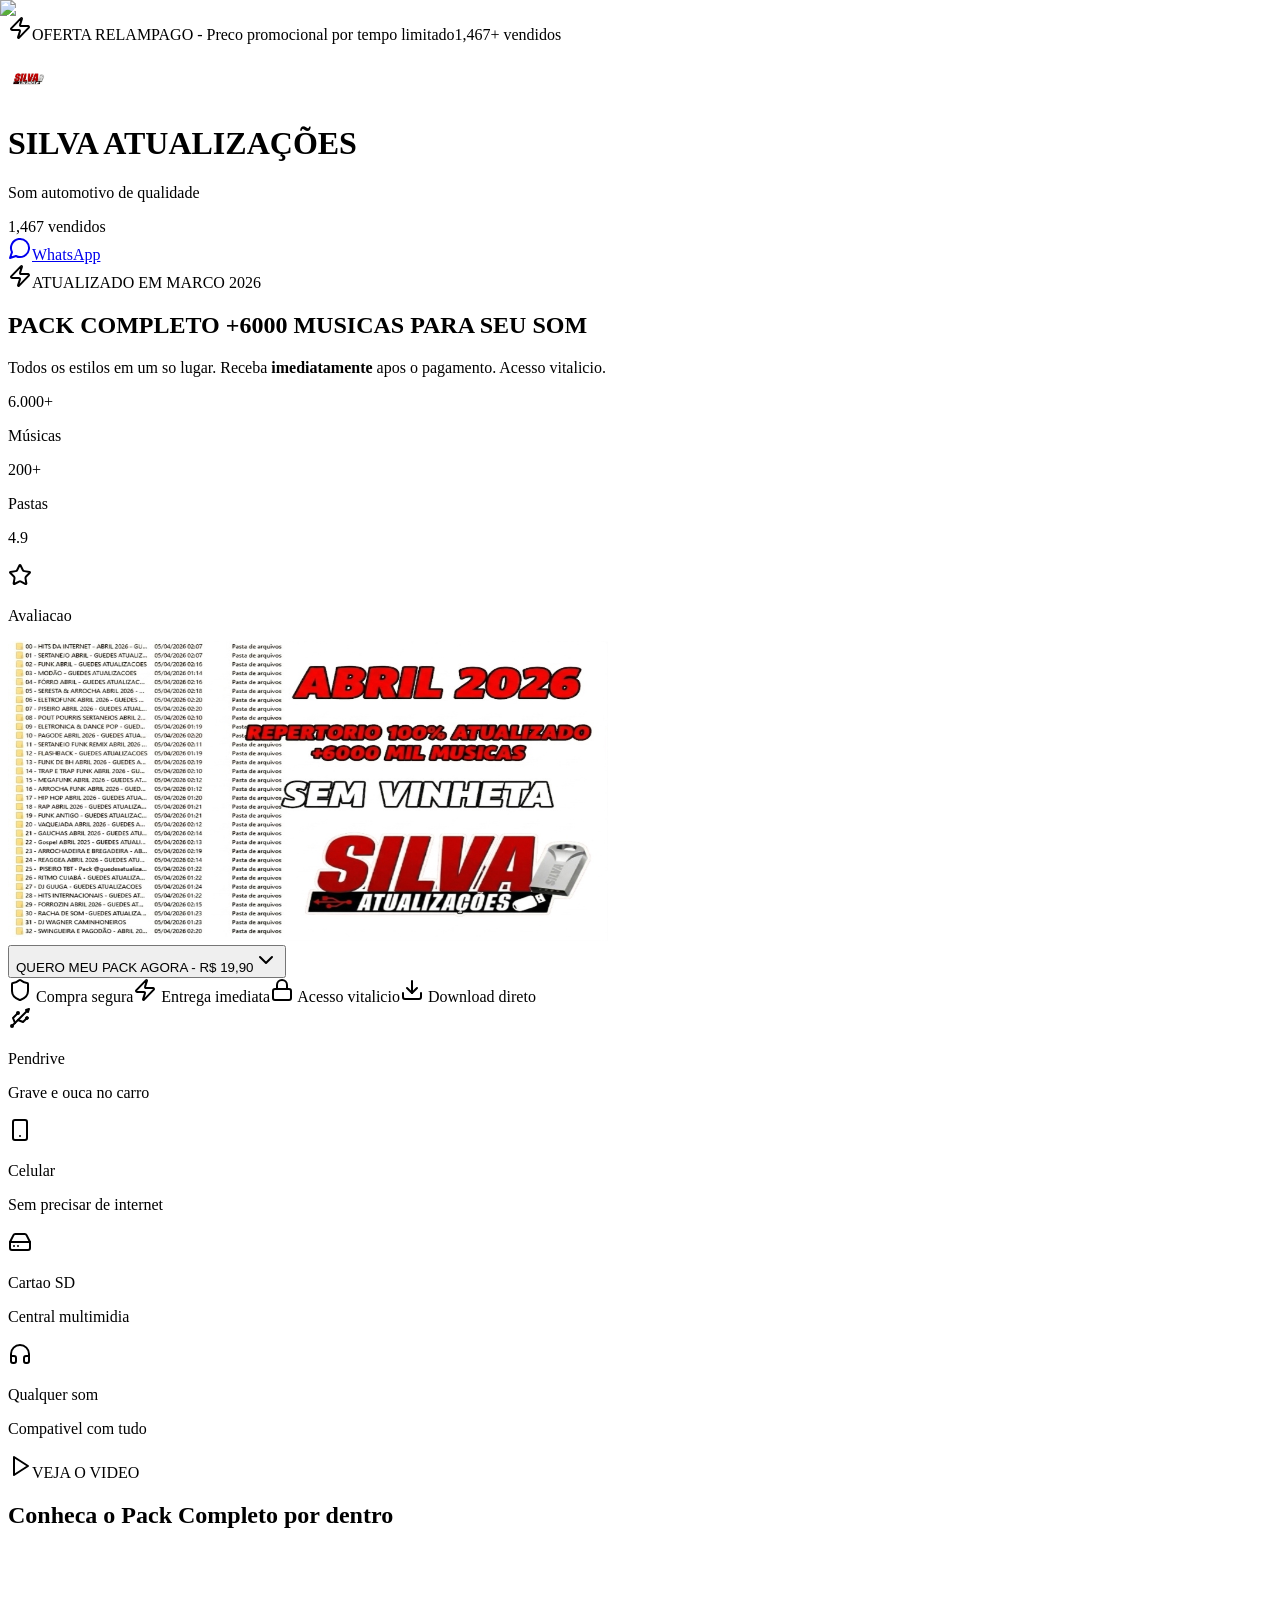
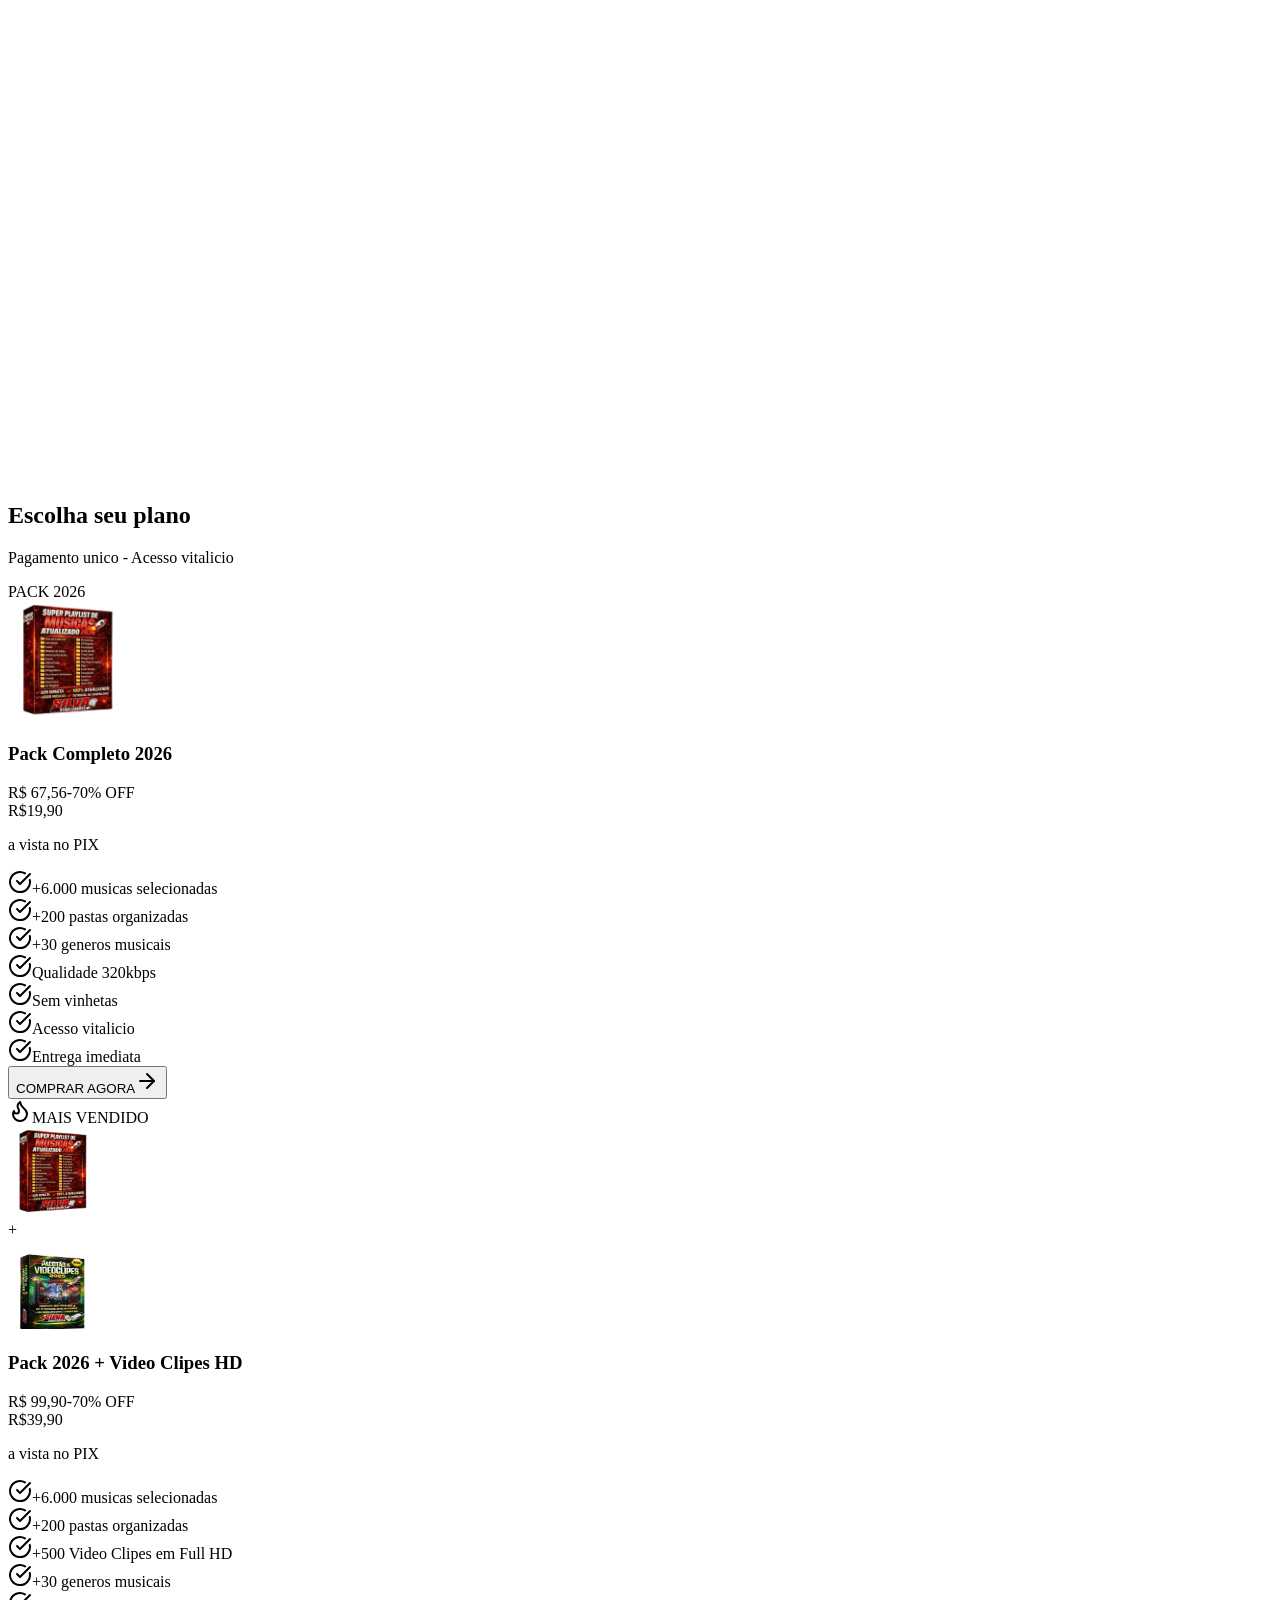
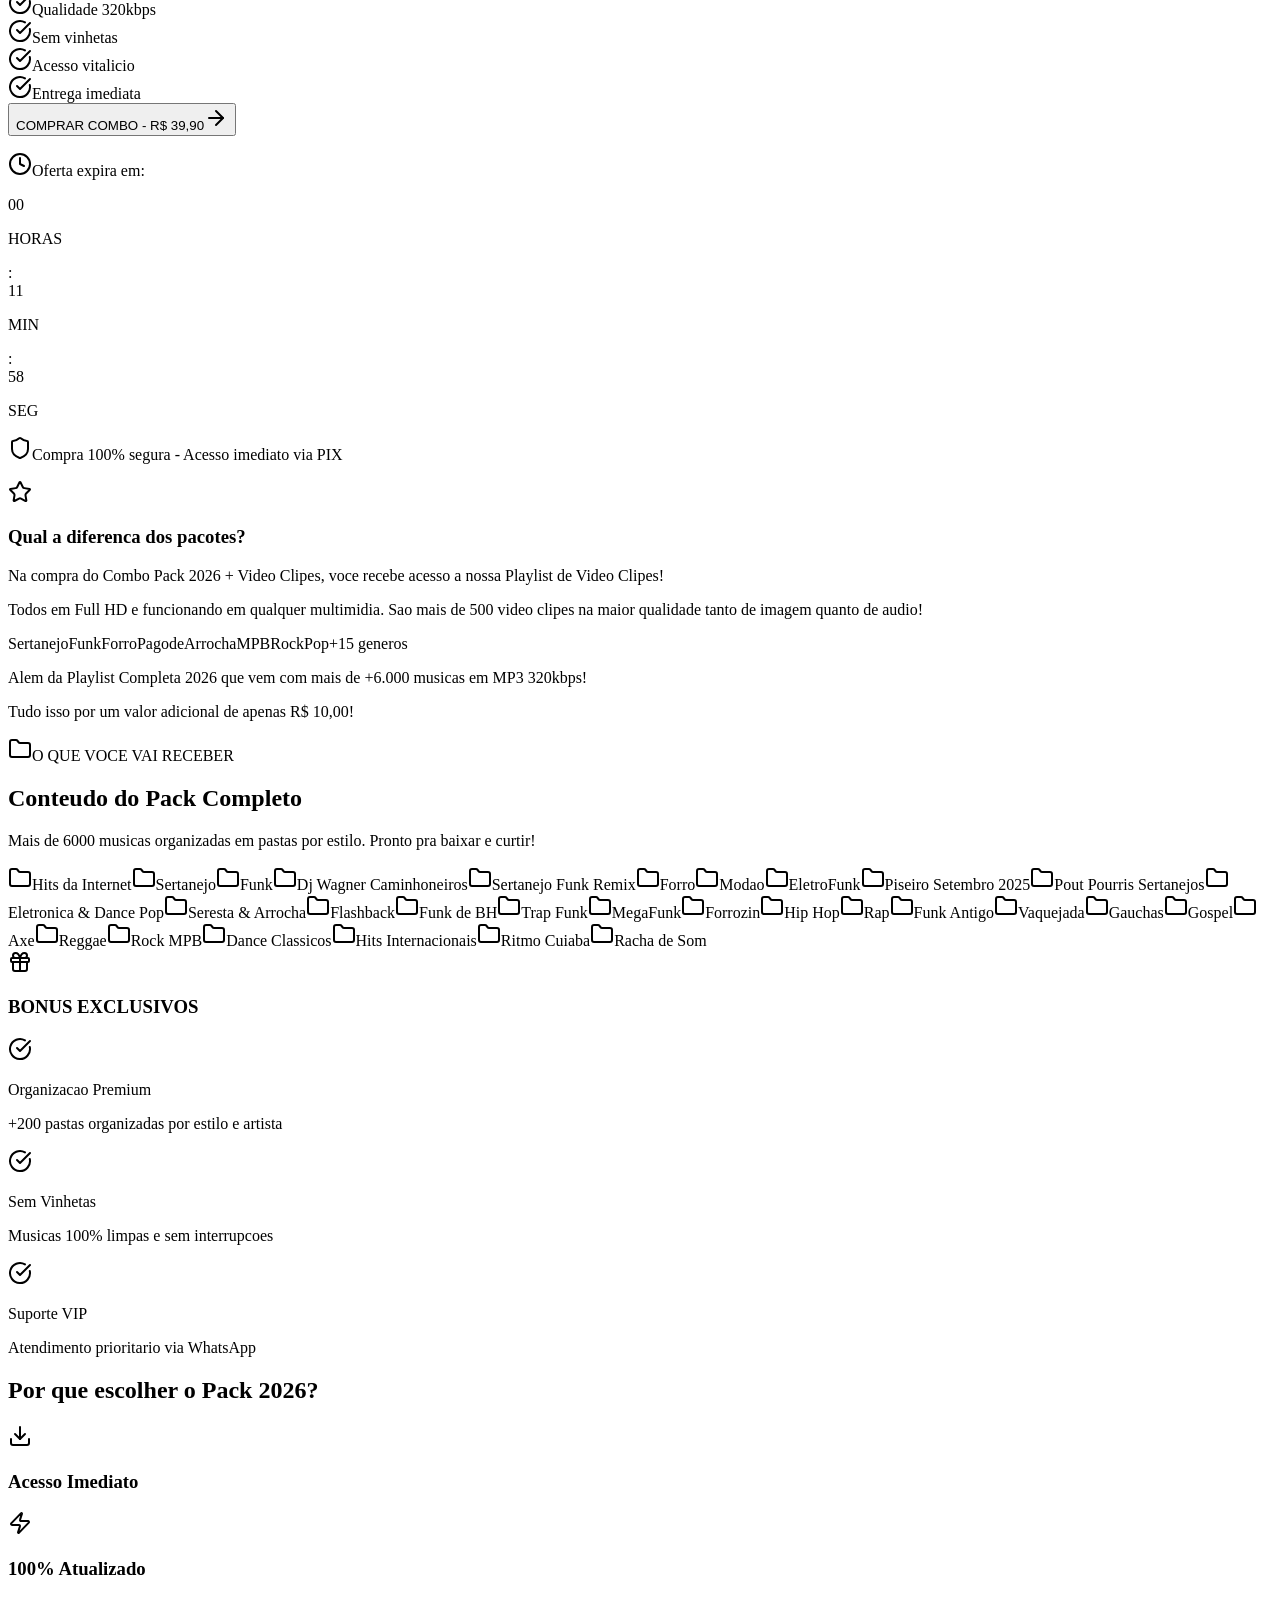
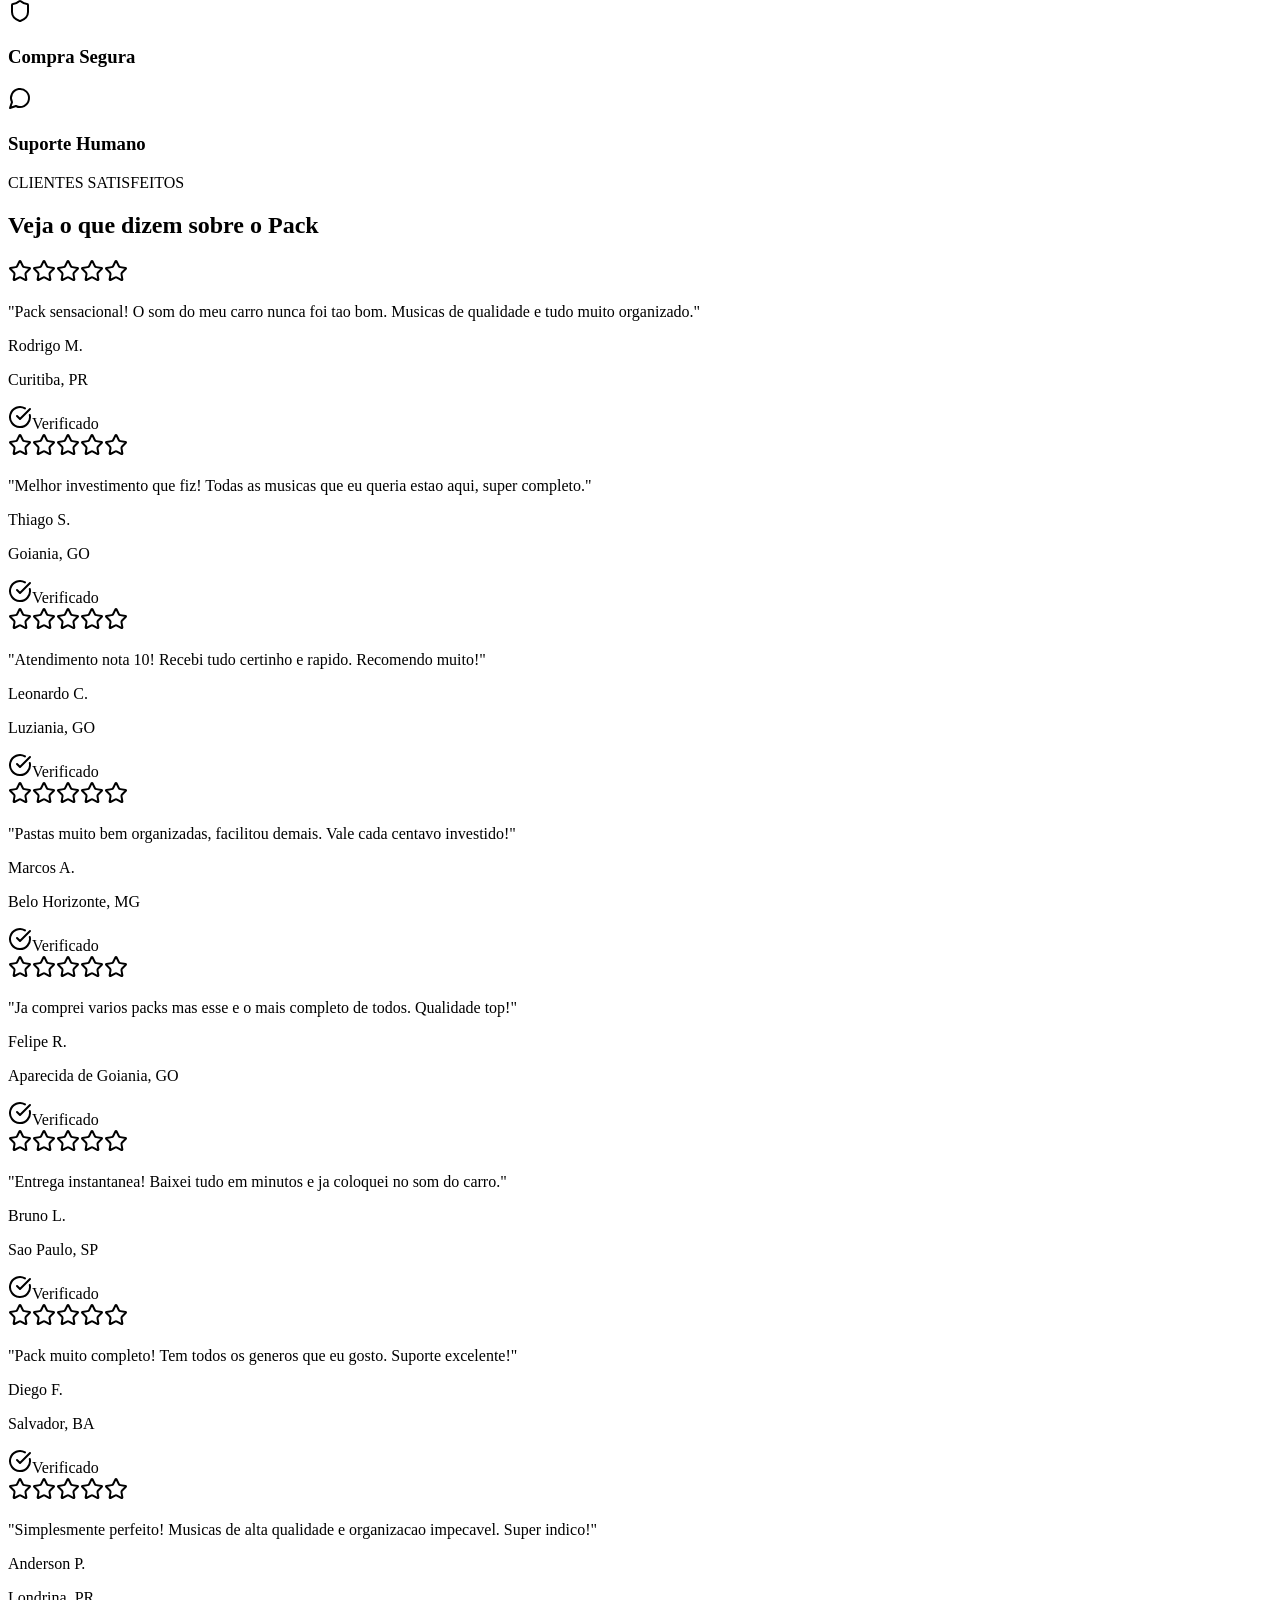
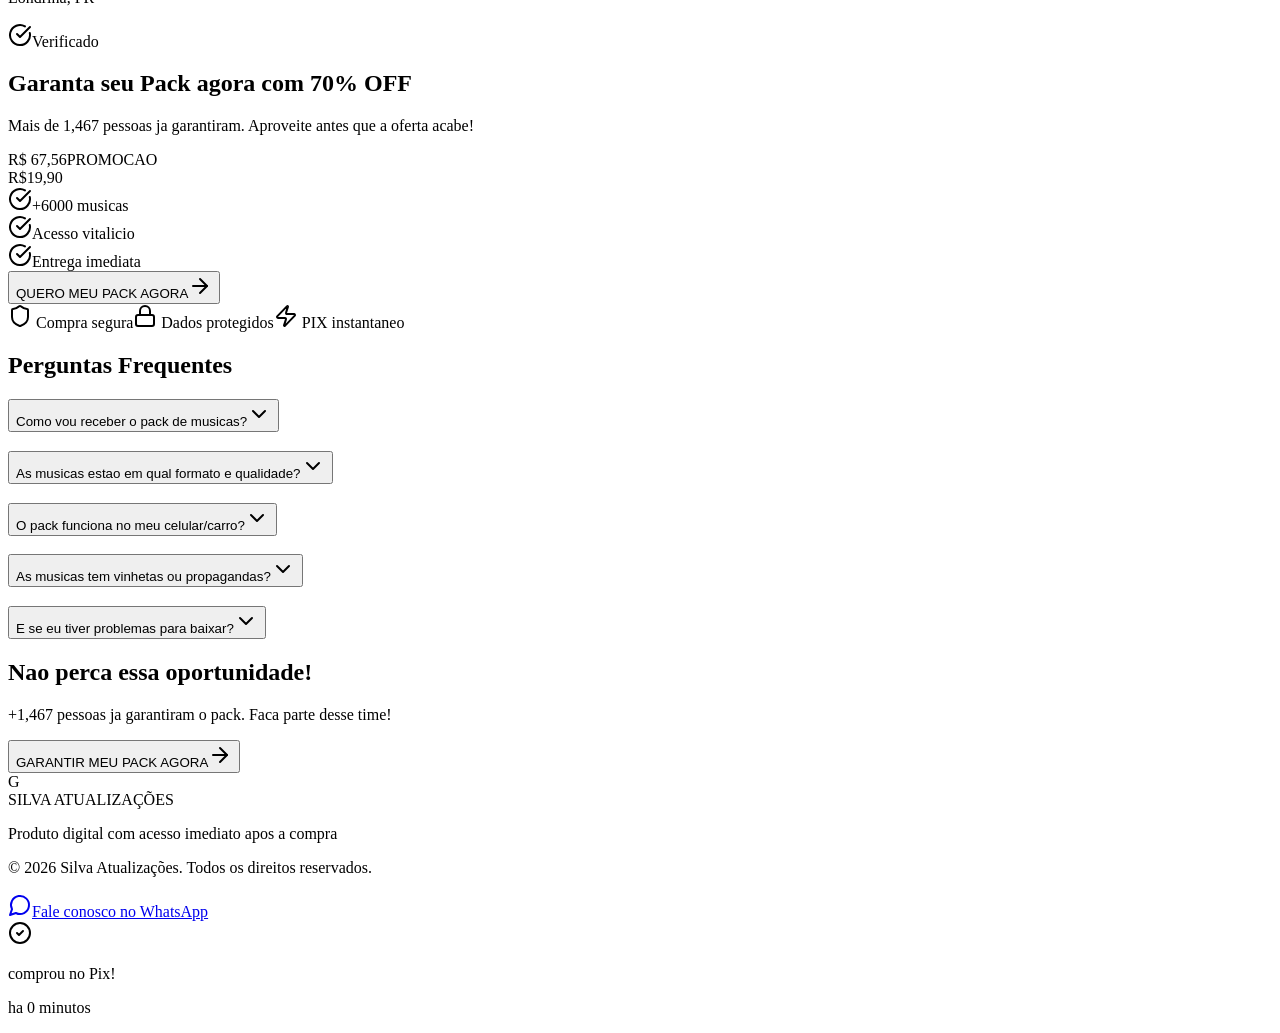
==== commit 1aea92db: "Install Microsoft Clarity Script" ====
--- a/index.html
+++ b/index.html
@@ -1,52 +1,4 @@
-<!DOCTYPE html><!--_gZ0AbocVyr8NX1ocBrTL--><html lang="pt-BR"><head><meta charSet="utf-8"/><meta name="viewport" content="width=device-width, initial-scale=1"/><link rel="preload" href="https://www.guedesatualizacoes.com/_next/static/media/797e433ab948586e-s.p.dbea232f.woff2" as="font" crossorigin="" type="font/woff2"/><link rel="preload" href="https://www.guedesatualizacoes.com/_next/static/media/caa3a2e1cccd8315-s.p.853070df.woff2" as="font" crossorigin="" type="font/woff2"/><link rel="preload" as="image" href="assets/folders-list.jpg"/><link rel="stylesheet" href="https://www.guedesatualizacoes.com/_next/static/chunks/8a80e7184ad3a13f.css" data-precedence="next"/><link rel="stylesheet" href="https://www.guedesatualizacoes.com/_next/static/chunks/c7667cbe5d8d3e16.css" data-precedence="next"/><link rel="preload" as="script" fetchPriority="low" href="https://www.guedesatualizacoes.com/_next/static/chunks/2dbe294bc0c90150.js"/><link rel="preload" href="https://cdn.utmify.com.br/scripts/utms/latest.js" as="script"/><meta name="next-size-adjust" content=""/><title>Silva Atualizações - Packs de Musicas Automotivas</title><meta name="description" content="Os melhores packs de musicas para som automotivo. Entrega imediata via PIX."/><link rel="manifest" href="https://www.guedesatualizacoes.com/manifest.json"/><meta name="generator" content="v0.app"/><meta property="og:title" content="Silva Atualizações - Packs de Musicas Automotivas"/><meta property="og:description" content="Os melhores packs de musicas para som automotivo. Entrega imediata via PIX."/><meta property="og:site_name" content="Silva Atualizações"/><meta property="og:image" content="assets/logo.png"/><meta property="og:image:width" content="512"/><meta property="og:image:height" content="512"/><meta property="og:image:alt" content="Silva Atualizações"/><meta property="og:type" content="website"/><meta name="twitter:card" content="summary"/><meta name="twitter:title" content="Silva Atualizações - Packs de Musicas Automotivas"/><meta name="twitter:description" content="Os melhores packs de musicas para som automotivo. Entrega imediata via PIX."/><meta name="twitter:image" content="assets/logo.png"/><link rel="shortcut icon" href="assets/logo.png"/><link rel="icon" href="assets/logo.png" sizes="48x48" type="image/png"/><link rel="icon" href="assets/logo.png" sizes="512x512" type="image/png"/><link rel="apple-touch-icon" href="assets/logo.png" sizes="180x180" type="image/png"/><script>
-              !function(f,b,e,v,n,t,s)
-              {if(f.fbq)return;n=f.fbq=function(){n.callMethod?
-              n.callMethod.apply(n,arguments):n.queue.push(arguments)};
-              if(!f._fbq)f._fbq=n;n.push=n;n.loaded=!0;n.version='2.0';
-              n.queue=[];t=b.createElement(e);t.async=!0;
-              t.src=v;s=b.getElementsByTagName(e)[0];
-              s.parentNode.insertBefore(t,s)}(window, document,'script',
-              'https://connect.facebook.net/en_US/fbevents.js');
-              
-              fbq('init', '1935679050715231');
-
-              if (!window.__fbq_pageview_fired) {
-                fbq('track', 'PageView');
-                window.__fbq_pageview_fired = true;
-              }
-              
-              window.updateMetaPixelUserData = function(userData) {
-                if (typeof fbq !== 'function') return;
-                
-                var advancedMatching = {};
-                
-                if (userData.email) {
-                  advancedMatching.em = userData.email.toLowerCase().trim();
-                }
-                
-                if (userData.phone) {
-                  var phone = userData.phone.replace(/\D/g, '');
-                  if (phone.length === 11 || phone.length === 10) {
-                    phone = '55' + phone;
-                  }
-                  advancedMatching.ph = phone;
-                }
-                
-                if (userData.firstName) {
-                  var names = userData.firstName.trim().split(/\s+/);
-                  if (names.length > 0) {
-                    advancedMatching.fn = names[0].toLowerCase();
-                  }
-                  if (names.length > 1) {
-                    advancedMatching.ln = names[names.length - 1].toLowerCase();
-                  }
-                }
-                
-                if (Object.keys(advancedMatching).length > 0) {
-                  fbq('init', '1935679050715231', advancedMatching);
-                }
-              };
-            </script>
+<!DOCTYPE html><!--_gZ0AbocVyr8NX1ocBrTL--><html lang="pt-BR"><head><meta charSet="utf-8"/><meta name="viewport" content="width=device-width, initial-scale=1"/><link rel="preload" href="https://www.guedesatualizacoes.com/_next/static/media/797e433ab948586e-s.p.dbea232f.woff2" as="font" crossorigin="" type="font/woff2"/><link rel="preload" href="https://www.guedesatualizacoes.com/_next/static/media/caa3a2e1cccd8315-s.p.853070df.woff2" as="font" crossorigin="" type="font/woff2"/><link rel="preload" as="image" href="assets/folders-list.jpg"/><link rel="stylesheet" href="https://www.guedesatualizacoes.com/_next/static/chunks/8a80e7184ad3a13f.css" data-precedence="next"/><link rel="stylesheet" href="https://www.guedesatualizacoes.com/_next/static/chunks/c7667cbe5d8d3e16.css" data-precedence="next"/><link rel="preload" as="script" fetchPriority="low" href="https://www.guedesatualizacoes.com/_next/static/chunks/2dbe294bc0c90150.js"/><link rel="preload" href="https://cdn.utmify.com.br/scripts/utms/latest.js" as="script"/><meta name="next-size-adjust" content=""/><title>Silva Atualizações - Packs de Musicas Automotivas</title><meta name="description" content="Os melhores packs de musicas para som automotivo. Entrega imediata via PIX."/><link rel="manifest" href="https://www.guedesatualizacoes.com/manifest.json"/><meta name="generator" content="v0.app"/><meta property="og:title" content="Silva Atualizações - Packs de Musicas Automotivas"/><meta property="og:description" content="Os melhores packs de musicas para som automotivo. Entrega imediata via PIX."/><meta property="og:site_name" content="Silva Atualizações"/><meta property="og:image" content="assets/logo.png"/><meta property="og:image:width" content="512"/><meta property="og:image:height" content="512"/><meta property="og:image:alt" content="Silva Atualizações"/><meta property="og:type" content="website"/><meta name="twitter:card" content="summary"/><meta name="twitter:title" content="Silva Atualizações - Packs de Musicas Automotivas"/><meta name="twitter:description" content="Os melhores packs de musicas para som automotivo. Entrega imediata via PIX."/><meta name="twitter:image" content="assets/logo.png"/><link rel="shortcut icon" href="assets/logo.png"/><link rel="icon" href="assets/logo.png" sizes="48x48" type="image/png"/><link rel="icon" href="assets/logo.png" sizes="512x512" type="image/png"/><link rel="apple-touch-icon" href="assets/logo.png" sizes="180x180" type="image/png"/>
     <script src="https://cdn.tailwindcss.com"></script>
     <link rel="preconnect" href="https://fonts.googleapis.com">
     <link rel="preconnect" href="https://fonts.gstatic.com" crossorigin>
@@ -62,8 +14,42 @@
         }
       }
     </script>
-    </head>
-    <body class="font-sans antialiased"><div hidden=""><!--$--><!--/$--></div><noscript><img height="1" width="1" style="display:none" src="https://www.facebook.com/tr?id=1935679050715231&amp;ev=PageView&amp;noscript=1" alt=""/></noscript><div class="min-h-screen bg-neutral-950 text-white relative"><div class="fixed inset-0 bg-cover bg-center bg-no-repeat opacity-20 pointer-events-none" style="background-image:url(&#x27;https://i.ibb.co/9mrMkF3v/Save-Clip-App-605673461-17936718219163541-6513273879394067027-n.jpg&#x27;)"></div><div class="fixed inset-0 bg-gradient-to-b from-neutral-950/60 via-neutral-950/90 to-neutral-950 pointer-events-none"></div><div class="bg-gradient-to-r from-red-700 via-red-600 to-red-700 py-2.5 px-4 text-center relative z-10"><p class="text-sm font-bold tracking-wide"><svg xmlns="http://www.w3.org/2000/svg" width="24" height="24" viewBox="0 0 24 24" fill="none" stroke="currentColor" stroke-width="2" stroke-linecap="round" stroke-linejoin="round" class="lucide lucide-zap w-4 h-4 inline mr-1 animate-pulse"><path d="M4 14a1 1 0 0 1-.78-1.63l9.9-10.2a.5.5 0 0 1 .86.46l-1.92 6.02A1 1 0 0 0 13 10h7a1 1 0 0 1 .78 1.63l-9.9 10.2a.5.5 0 0 1-.86-.46l1.92-6.02A1 1 0 0 0 11 14z"></path></svg>OFERTA RELAMPAGO - <span class="underline underline-offset-2">Preco promocional por tempo limitado</span><span class="ml-2 bg-white/20 px-2 py-0.5 rounded text-xs">1,467<!-- -->+ vendidos</span></p></div><header class="bg-black/80 backdrop-blur-sm border-b border-white/10 sticky top-0 z-40 relative"><div class="container mx-auto px-4 py-3"><div class="flex items-center justify-between"><div class="flex items-center gap-3"><img alt="Silva Atualizações" loading="lazy" width="40" height="40" decoding="async" data-nimg="1" class="rounded-full" style="color:transparent" src="assets/logo.png"/><div class="hidden sm:block"><h1 class="font-bold text-sm text-white">SILVA ATUALIZAÇÕES</h1><p class="text-xs text-white/60">Som automotivo de qualidade</p></div></div><div class="flex items-center gap-3"><div class="flex items-center gap-1 text-green-400 text-sm"><div class="w-2 h-2 bg-green-400 rounded-full animate-pulse"></div><span class="hidden sm:inline">1,467<!-- --> vendidos</span></div><a href="https://wa.me/5567998373761?text=Ola%20estou%20interessado%20na%20playlist%202026" target="_blank" rel="noopener noreferrer" class="flex items-center gap-2 bg-green-500 hover:bg-green-600 text-white px-3 py-2 rounded-lg text-sm font-medium transition-colors"><svg xmlns="http://www.w3.org/2000/svg" width="24" height="24" viewBox="0 0 24 24" fill="none" stroke="currentColor" stroke-width="2" stroke-linecap="round" stroke-linejoin="round" class="lucide lucide-message-circle w-4 h-4"><path d="M7.9 20A9 9 0 1 0 4 16.1L2 22Z"></path></svg><span class="hidden sm:inline">WhatsApp</span></a></div></div></div></header><section class="relative overflow-hidden z-10"><div class="absolute inset-0 bg-gradient-to-b from-red-900/30 via-neutral-950 to-neutral-950"></div><div class="relative container mx-auto px-4 pt-10 pb-6 md:pt-16 md:pb-10"><div class="max-w-3xl mx-auto text-center"><span data-slot="badge" class="inline-flex items-center justify-center rounded-md px-2 py-0.5 font-medium w-fit whitespace-nowrap shrink-0 [&amp;&gt;svg]:size-3 gap-1 [&amp;&gt;svg]:pointer-events-none focus-visible:border-ring focus-visible:ring-ring/50 focus-visible:ring-[3px] aria-invalid:ring-destructive/20 dark:aria-invalid:ring-destructive/40 aria-invalid:border-destructive transition-[color,box-shadow] overflow-hidden border-transparent [a&amp;]:hover:bg-primary/90 bg-red-600 text-white border-0 mb-4 text-xs"><svg xmlns="http://www.w3.org/2000/svg" width="24" height="24" viewBox="0 0 24 24" fill="none" stroke="currentColor" stroke-width="2" stroke-linecap="round" stroke-linejoin="round" class="lucide lucide-zap w-3 h-3 mr-1"><path d="M4 14a1 1 0 0 1-.78-1.63l9.9-10.2a.5.5 0 0 1 .86.46l-1.92 6.02A1 1 0 0 0 13 10h7a1 1 0 0 1 .78 1.63l-9.9 10.2a.5.5 0 0 1-.86-.46l1.92-6.02A1 1 0 0 0 11 14z"></path></svg>ATUALIZADO EM MARCO 2026</span><h1 class="text-3xl sm:text-4xl md:text-5xl lg:text-6xl font-black mb-4 leading-tight text-balance">PACK COMPLETO<!-- --> <span class="text-red-500">+6000 MUSICAS</span> <span class="block sm:inline">PARA SEU SOM</span></h1><p class="text-base sm:text-lg text-white/70 mb-6 max-w-xl mx-auto text-pretty">Todos os estilos em um so lugar. Receba <strong class="text-white">imediatamente</strong> apos o pagamento. Acesso vitalicio.</p><div class="grid grid-cols-3 gap-4 mb-8 max-w-md mx-auto"><div class="text-center"><p class="text-2xl sm:text-3xl font-black text-red-500"><span>6.000+</span></p><p class="text-xs text-white/50">Músicas</p></div><div class="text-center"><p class="text-2xl sm:text-3xl font-black text-green-400"><span>200+</span></p><p class="text-xs text-white/50">Pastas</p></div><div class="text-center"><div class="flex items-center justify-center gap-1"><p class="text-2xl sm:text-3xl font-black text-yellow-400">4.9</p><svg xmlns="http://www.w3.org/2000/svg" width="24" height="24" viewBox="0 0 24 24" fill="none" stroke="currentColor" stroke-width="2" stroke-linecap="round" stroke-linejoin="round" class="lucide lucide-star w-4 h-4 fill-yellow-400 text-yellow-400"><path d="M11.525 2.295a.53.53 0 0 1 .95 0l2.31 4.679a2.123 2.123 0 0 0 1.595 1.16l5.166.756a.53.53 0 0 1 .294.904l-3.736 3.638a2.123 2.123 0 0 0-.611 1.878l.882 5.14a.53.53 0 0 1-.771.56l-4.618-2.428a2.122 2.122 0 0 0-1.973 0L6.396 21.01a.53.53 0 0 1-.77-.56l.881-5.139a2.122 2.122 0 0 0-.611-1.879L2.16 9.795a.53.53 0 0 1 .294-.906l5.165-.755a2.122 2.122 0 0 0 1.597-1.16z"></path></svg></div><p class="text-xs text-white/50">Avaliacao</p></div></div><div class="mb-8"><img alt="Pastas organizadas do Pack de Musicas 2026" width="600" height="300" decoding="async" data-nimg="1" class="rounded-xl w-full border border-white/20 shadow-2xl shadow-red-500/10" style="color:transparent" src="assets/folders-list.jpg"/></div><button class="w-full bg-green-500 hover:bg-green-600 text-white h-12 md:h-14 text-sm md:text-lg font-bold shadow-lg shadow-green-500/30 transition-all hover:scale-[1.02] rounded-lg flex items-center justify-center gap-2 mb-4">QUERO MEU PACK AGORA - R$ 19,90<svg xmlns="http://www.w3.org/2000/svg" width="24" height="24" viewBox="0 0 24 24" fill="none" stroke="currentColor" stroke-width="2" stroke-linecap="round" stroke-linejoin="round" class="lucide lucide-chevron-down w-5 h-5 animate-bounce"><path d="m6 9 6 6 6-6"></path></svg></button><div class="flex flex-wrap items-center justify-center gap-x-5 gap-y-2 text-xs text-white/50"><span class="flex items-center gap-1"><svg xmlns="http://www.w3.org/2000/svg" width="24" height="24" viewBox="0 0 24 24" fill="none" stroke="currentColor" stroke-width="2" stroke-linecap="round" stroke-linejoin="round" class="lucide lucide-shield w-3.5 h-3.5 text-green-400"><path d="M20 13c0 5-3.5 7.5-7.66 8.95a1 1 0 0 1-.67-.01C7.5 20.5 4 18 4 13V6a1 1 0 0 1 1-1c2 0 4.5-1.2 6.24-2.72a1.17 1.17 0 0 1 1.52 0C14.51 3.81 17 5 19 5a1 1 0 0 1 1 1z"></path></svg> Compra segura</span><span class="flex items-center gap-1"><svg xmlns="http://www.w3.org/2000/svg" width="24" height="24" viewBox="0 0 24 24" fill="none" stroke="currentColor" stroke-width="2" stroke-linecap="round" stroke-linejoin="round" class="lucide lucide-zap w-3.5 h-3.5 text-green-400"><path d="M4 14a1 1 0 0 1-.78-1.63l9.9-10.2a.5.5 0 0 1 .86.46l-1.92 6.02A1 1 0 0 0 13 10h7a1 1 0 0 1 .78 1.63l-9.9 10.2a.5.5 0 0 1-.86-.46l1.92-6.02A1 1 0 0 0 11 14z"></path></svg> Entrega imediata</span><span class="flex items-center gap-1"><svg xmlns="http://www.w3.org/2000/svg" width="24" height="24" viewBox="0 0 24 24" fill="none" stroke="currentColor" stroke-width="2" stroke-linecap="round" stroke-linejoin="round" class="lucide lucide-lock w-3.5 h-3.5 text-green-400"><rect width="18" height="11" x="3" y="11" rx="2" ry="2"></rect><path d="M7 11V7a5 5 0 0 1 10 0v4"></path></svg> Acesso vitalicio</span><span class="flex items-center gap-1"><svg xmlns="http://www.w3.org/2000/svg" width="24" height="24" viewBox="0 0 24 24" fill="none" stroke="currentColor" stroke-width="2" stroke-linecap="round" stroke-linejoin="round" class="lucide lucide-download w-3.5 h-3.5 text-green-400"><path d="M21 15v4a2 2 0 0 1-2 2H5a2 2 0 0 1-2-2v-4"></path><polyline points="7 10 12 15 17 10"></polyline><line x1="12" x2="12" y1="15" y2="3"></line></svg> Download direto</span></div></div></div></section><section class="py-6 bg-neutral-900/80 relative z-10"><div class="container mx-auto px-4"><div class="flex flex-wrap items-center justify-center gap-4 md:gap-8"><div class="flex items-center gap-3 bg-neutral-800/50 px-4 py-2.5 rounded-xl border border-white/10"><svg xmlns="http://www.w3.org/2000/svg" width="24" height="24" viewBox="0 0 24 24" fill="none" stroke="currentColor" stroke-width="2" stroke-linecap="round" stroke-linejoin="round" class="lucide lucide-usb w-6 h-6 text-red-400"><circle cx="10" cy="7" r="1"></circle><circle cx="4" cy="20" r="1"></circle><path d="M4.7 19.3 19 5"></path><path d="m21 3-3 1 2 2Z"></path><path d="M9.26 7.68 5 12l2 5"></path><path d="m10 14 5 2 3.5-3.5"></path><path d="m18 12 1-1 1 1-1 1Z"></path></svg><div><p class="font-semibold text-white text-sm">Pendrive</p><p class="text-xs text-white/50">Grave e ouca no carro</p></div></div><div class="flex items-center gap-3 bg-neutral-800/50 px-4 py-2.5 rounded-xl border border-white/10"><svg xmlns="http://www.w3.org/2000/svg" width="24" height="24" viewBox="0 0 24 24" fill="none" stroke="currentColor" stroke-width="2" stroke-linecap="round" stroke-linejoin="round" class="lucide lucide-smartphone w-6 h-6 text-green-400"><rect width="14" height="20" x="5" y="2" rx="2" ry="2"></rect><path d="M12 18h.01"></path></svg><div><p class="font-semibold text-white text-sm">Celular</p><p class="text-xs text-white/50">Sem precisar de internet</p></div></div><div class="flex items-center gap-3 bg-neutral-800/50 px-4 py-2.5 rounded-xl border border-white/10"><svg xmlns="http://www.w3.org/2000/svg" width="24" height="24" viewBox="0 0 24 24" fill="none" stroke="currentColor" stroke-width="2" stroke-linecap="round" stroke-linejoin="round" class="lucide lucide-hard-drive w-6 h-6 text-blue-400"><line x1="22" x2="2" y1="12" y2="12"></line><path d="M5.45 5.11 2 12v6a2 2 0 0 0 2 2h16a2 2 0 0 0 2-2v-6l-3.45-6.89A2 2 0 0 0 16.76 4H7.24a2 2 0 0 0-1.79 1.11z"></path><line x1="6" x2="6.01" y1="16" y2="16"></line><line x1="10" x2="10.01" y1="16" y2="16"></line></svg><div><p class="font-semibold text-white text-sm">Cartao SD</p><p class="text-xs text-white/50">Central multimidia</p></div></div><div class="flex items-center gap-3 bg-neutral-800/50 px-4 py-2.5 rounded-xl border border-white/10"><svg xmlns="http://www.w3.org/2000/svg" width="24" height="24" viewBox="0 0 24 24" fill="none" stroke="currentColor" stroke-width="2" stroke-linecap="round" stroke-linejoin="round" class="lucide lucide-headphones w-6 h-6 text-yellow-400"><path d="M3 14h3a2 2 0 0 1 2 2v3a2 2 0 0 1-2 2H5a2 2 0 0 1-2-2v-7a9 9 0 0 1 18 0v7a2 2 0 0 1-2 2h-1a2 2 0 0 1-2-2v-3a2 2 0 0 1 2-2h3"></path></svg><div><p class="font-semibold text-white text-sm">Qualquer som</p><p class="text-xs text-white/50">Compativel com tudo</p></div></div></div></div></section><section class="py-12 px-4 relative z-10"><div class="container mx-auto max-w-3xl text-center"><span data-slot="badge" class="inline-flex items-center justify-center rounded-md border px-2 py-0.5 text-xs font-medium w-fit whitespace-nowrap shrink-0 [&amp;&gt;svg]:size-3 gap-1 [&amp;&gt;svg]:pointer-events-none focus-visible:border-ring focus-visible:ring-ring/50 focus-visible:ring-[3px] aria-invalid:ring-destructive/20 dark:aria-invalid:ring-destructive/40 aria-invalid:border-destructive transition-[color,box-shadow] overflow-hidden [a&amp;]:hover:bg-accent [a&amp;]:hover:text-accent-foreground border-red-500 text-red-400 mb-4"><svg xmlns="http://www.w3.org/2000/svg" width="24" height="24" viewBox="0 0 24 24" fill="none" stroke="currentColor" stroke-width="2" stroke-linecap="round" stroke-linejoin="round" class="lucide lucide-play w-3 h-3 mr-1"><polygon points="6 3 20 12 6 21 6 3"></polygon></svg>VEJA O VIDEO</span><h2 class="text-xl md:text-2xl font-bold mb-6">Conheca o <span class="text-red-500">Pack Completo</span> por dentro</h2>
+    
+<!-- Meta Pixel Code -->
+<script>
+!function(f,b,e,v,n,t,s)
+{if(f.fbq)return;n=f.fbq=function(){n.callMethod?
+n.callMethod.apply(n,arguments):n.queue.push(arguments)};
+if(!f._fbq)f._fbq=n;n.push=n;n.loaded=!0;n.version='2.0';
+n.queue=[];t=b.createElement(e);t.async=!0;
+t.src=v;s=b.getElementsByTagName(e)[0];
+s.parentNode.insertBefore(t,s)}(window, document,'script',
+'https://connect.facebook.net/en_US/fbevents.js');
+fbq('init', '1260703742908422');
+fbq('track', 'PageView');
+</script>
+<!-- End Meta Pixel Code -->
+<script
+  src="https://cdn.utmify.com.br/scripts/utms/latest.js"
+  data-utmify-prevent-xcod-sck
+  data-utmify-prevent-subids
+  async
+  defer
+></script>
+
+<script type="text/javascript">
+    (function(c,l,a,r,i,t,y){
+        c[a]=c[a]||function(){(c[a].q=c[a].q||[]).push(arguments)};
+        t=l.createElement(r);t.async=1;t.src="https://www.clarity.ms/tag/"+i;
+        y=l.getElementsByTagName(r)[0];y.parentNode.insertBefore(t,y);
+    })(window, document, "clarity", "script", "w8b01m5zs5");
+</script>
+</head>
+    <body class="font-sans antialiased">
+<noscript><img height="1" width="1" style="display:none"
+src="https://www.facebook.com/tr?id=1260703742908422&ev=PageView&noscript=1"
+/></noscript>
+<div hidden=""><!--$--><!--/$--></div><div class="min-h-screen bg-neutral-950 text-white relative"><div class="fixed inset-0 bg-cover bg-center bg-no-repeat opacity-20 pointer-events-none" style="background-image:url(&#x27;https://i.ibb.co/9mrMkF3v/Save-Clip-App-605673461-17936718219163541-6513273879394067027-n.jpg&#x27;)"></div><div class="fixed inset-0 bg-gradient-to-b from-neutral-950/60 via-neutral-950/90 to-neutral-950 pointer-events-none"></div><div class="bg-gradient-to-r from-red-700 via-red-600 to-red-700 py-2.5 px-4 text-center relative z-10"><p class="text-sm font-bold tracking-wide"><svg xmlns="http://www.w3.org/2000/svg" width="24" height="24" viewBox="0 0 24 24" fill="none" stroke="currentColor" stroke-width="2" stroke-linecap="round" stroke-linejoin="round" class="lucide lucide-zap w-4 h-4 inline mr-1 animate-pulse"><path d="M4 14a1 1 0 0 1-.78-1.63l9.9-10.2a.5.5 0 0 1 .86.46l-1.92 6.02A1 1 0 0 0 13 10h7a1 1 0 0 1 .78 1.63l-9.9 10.2a.5.5 0 0 1-.86-.46l1.92-6.02A1 1 0 0 0 11 14z"></path></svg>OFERTA RELAMPAGO - <span class="underline underline-offset-2">Preco promocional por tempo limitado</span><span class="ml-2 bg-white/20 px-2 py-0.5 rounded text-xs">1,467<!-- -->+ vendidos</span></p></div><header class="bg-black/80 backdrop-blur-sm border-b border-white/10 sticky top-0 z-40 relative"><div class="container mx-auto px-4 py-3"><div class="flex items-center justify-between"><div class="flex items-center gap-3"><img alt="Silva Atualizações" loading="lazy" width="40" height="40" decoding="async" data-nimg="1" class="rounded-full" style="color:transparent" src="assets/logo.png"/><div class="hidden sm:block"><h1 class="font-bold text-sm text-white">SILVA ATUALIZAÇÕES</h1><p class="text-xs text-white/60">Som automotivo de qualidade</p></div></div><div class="flex items-center gap-3"><div class="flex items-center gap-1 text-green-400 text-sm"><div class="w-2 h-2 bg-green-400 rounded-full animate-pulse"></div><span class="hidden sm:inline">1,467<!-- --> vendidos</span></div><a href="https://wa.me/5567998373761?text=Ola%20estou%20interessado%20na%20playlist%202026" target="_blank" rel="noopener noreferrer" class="flex items-center gap-2 bg-green-500 hover:bg-green-600 text-white px-3 py-2 rounded-lg text-sm font-medium transition-colors"><svg xmlns="http://www.w3.org/2000/svg" width="24" height="24" viewBox="0 0 24 24" fill="none" stroke="currentColor" stroke-width="2" stroke-linecap="round" stroke-linejoin="round" class="lucide lucide-message-circle w-4 h-4"><path d="M7.9 20A9 9 0 1 0 4 16.1L2 22Z"></path></svg><span class="hidden sm:inline">WhatsApp</span></a></div></div></div></header><section class="relative overflow-hidden z-10"><div class="absolute inset-0 bg-gradient-to-b from-red-900/30 via-neutral-950 to-neutral-950"></div><div class="relative container mx-auto px-4 pt-10 pb-6 md:pt-16 md:pb-10"><div class="max-w-3xl mx-auto text-center"><span data-slot="badge" class="inline-flex items-center justify-center rounded-md px-2 py-0.5 font-medium w-fit whitespace-nowrap shrink-0 [&amp;&gt;svg]:size-3 gap-1 [&amp;&gt;svg]:pointer-events-none focus-visible:border-ring focus-visible:ring-ring/50 focus-visible:ring-[3px] aria-invalid:ring-destructive/20 dark:aria-invalid:ring-destructive/40 aria-invalid:border-destructive transition-[color,box-shadow] overflow-hidden border-transparent [a&amp;]:hover:bg-primary/90 bg-red-600 text-white border-0 mb-4 text-xs"><svg xmlns="http://www.w3.org/2000/svg" width="24" height="24" viewBox="0 0 24 24" fill="none" stroke="currentColor" stroke-width="2" stroke-linecap="round" stroke-linejoin="round" class="lucide lucide-zap w-3 h-3 mr-1"><path d="M4 14a1 1 0 0 1-.78-1.63l9.9-10.2a.5.5 0 0 1 .86.46l-1.92 6.02A1 1 0 0 0 13 10h7a1 1 0 0 1 .78 1.63l-9.9 10.2a.5.5 0 0 1-.86-.46l1.92-6.02A1 1 0 0 0 11 14z"></path></svg>ATUALIZADO EM MARCO 2026</span><h1 class="text-3xl sm:text-4xl md:text-5xl lg:text-6xl font-black mb-4 leading-tight text-balance">PACK COMPLETO<!-- --> <span class="text-red-500">+6000 MUSICAS</span> <span class="block sm:inline">PARA SEU SOM</span></h1><p class="text-base sm:text-lg text-white/70 mb-6 max-w-xl mx-auto text-pretty">Todos os estilos em um so lugar. Receba <strong class="text-white">imediatamente</strong> apos o pagamento. Acesso vitalicio.</p><div class="grid grid-cols-3 gap-4 mb-8 max-w-md mx-auto"><div class="text-center"><p class="text-2xl sm:text-3xl font-black text-red-500"><span>6.000+</span></p><p class="text-xs text-white/50">Músicas</p></div><div class="text-center"><p class="text-2xl sm:text-3xl font-black text-green-400"><span>200+</span></p><p class="text-xs text-white/50">Pastas</p></div><div class="text-center"><div class="flex items-center justify-center gap-1"><p class="text-2xl sm:text-3xl font-black text-yellow-400">4.9</p><svg xmlns="http://www.w3.org/2000/svg" width="24" height="24" viewBox="0 0 24 24" fill="none" stroke="currentColor" stroke-width="2" stroke-linecap="round" stroke-linejoin="round" class="lucide lucide-star w-4 h-4 fill-yellow-400 text-yellow-400"><path d="M11.525 2.295a.53.53 0 0 1 .95 0l2.31 4.679a2.123 2.123 0 0 0 1.595 1.16l5.166.756a.53.53 0 0 1 .294.904l-3.736 3.638a2.123 2.123 0 0 0-.611 1.878l.882 5.14a.53.53 0 0 1-.771.56l-4.618-2.428a2.122 2.122 0 0 0-1.973 0L6.396 21.01a.53.53 0 0 1-.77-.56l.881-5.139a2.122 2.122 0 0 0-.611-1.879L2.16 9.795a.53.53 0 0 1 .294-.906l5.165-.755a2.122 2.122 0 0 0 1.597-1.16z"></path></svg></div><p class="text-xs text-white/50">Avaliacao</p></div></div><div class="mb-8"><img alt="Pastas organizadas do Pack de Musicas 2026" width="600" height="300" decoding="async" data-nimg="1" class="rounded-xl w-full border border-white/20 shadow-2xl shadow-red-500/10" style="color:transparent" src="assets/folders-list.jpg"/></div><button class="w-full bg-green-500 hover:bg-green-600 text-white h-12 md:h-14 text-sm md:text-lg font-bold shadow-lg shadow-green-500/30 transition-all hover:scale-[1.02] rounded-lg flex items-center justify-center gap-2 mb-4">QUERO MEU PACK AGORA - R$ 19,90<svg xmlns="http://www.w3.org/2000/svg" width="24" height="24" viewBox="0 0 24 24" fill="none" stroke="currentColor" stroke-width="2" stroke-linecap="round" stroke-linejoin="round" class="lucide lucide-chevron-down w-5 h-5 animate-bounce"><path d="m6 9 6 6 6-6"></path></svg></button><div class="flex flex-wrap items-center justify-center gap-x-5 gap-y-2 text-xs text-white/50"><span class="flex items-center gap-1"><svg xmlns="http://www.w3.org/2000/svg" width="24" height="24" viewBox="0 0 24 24" fill="none" stroke="currentColor" stroke-width="2" stroke-linecap="round" stroke-linejoin="round" class="lucide lucide-shield w-3.5 h-3.5 text-green-400"><path d="M20 13c0 5-3.5 7.5-7.66 8.95a1 1 0 0 1-.67-.01C7.5 20.5 4 18 4 13V6a1 1 0 0 1 1-1c2 0 4.5-1.2 6.24-2.72a1.17 1.17 0 0 1 1.52 0C14.51 3.81 17 5 19 5a1 1 0 0 1 1 1z"></path></svg> Compra segura</span><span class="flex items-center gap-1"><svg xmlns="http://www.w3.org/2000/svg" width="24" height="24" viewBox="0 0 24 24" fill="none" stroke="currentColor" stroke-width="2" stroke-linecap="round" stroke-linejoin="round" class="lucide lucide-zap w-3.5 h-3.5 text-green-400"><path d="M4 14a1 1 0 0 1-.78-1.63l9.9-10.2a.5.5 0 0 1 .86.46l-1.92 6.02A1 1 0 0 0 13 10h7a1 1 0 0 1 .78 1.63l-9.9 10.2a.5.5 0 0 1-.86-.46l1.92-6.02A1 1 0 0 0 11 14z"></path></svg> Entrega imediata</span><span class="flex items-center gap-1"><svg xmlns="http://www.w3.org/2000/svg" width="24" height="24" viewBox="0 0 24 24" fill="none" stroke="currentColor" stroke-width="2" stroke-linecap="round" stroke-linejoin="round" class="lucide lucide-lock w-3.5 h-3.5 text-green-400"><rect width="18" height="11" x="3" y="11" rx="2" ry="2"></rect><path d="M7 11V7a5 5 0 0 1 10 0v4"></path></svg> Acesso vitalicio</span><span class="flex items-center gap-1"><svg xmlns="http://www.w3.org/2000/svg" width="24" height="24" viewBox="0 0 24 24" fill="none" stroke="currentColor" stroke-width="2" stroke-linecap="round" stroke-linejoin="round" class="lucide lucide-download w-3.5 h-3.5 text-green-400"><path d="M21 15v4a2 2 0 0 1-2 2H5a2 2 0 0 1-2-2v-4"></path><polyline points="7 10 12 15 17 10"></polyline><line x1="12" x2="12" y1="15" y2="3"></line></svg> Download direto</span></div></div></div></section><section class="py-6 bg-neutral-900/80 relative z-10"><div class="container mx-auto px-4"><div class="flex flex-wrap items-center justify-center gap-4 md:gap-8"><div class="flex items-center gap-3 bg-neutral-800/50 px-4 py-2.5 rounded-xl border border-white/10"><svg xmlns="http://www.w3.org/2000/svg" width="24" height="24" viewBox="0 0 24 24" fill="none" stroke="currentColor" stroke-width="2" stroke-linecap="round" stroke-linejoin="round" class="lucide lucide-usb w-6 h-6 text-red-400"><circle cx="10" cy="7" r="1"></circle><circle cx="4" cy="20" r="1"></circle><path d="M4.7 19.3 19 5"></path><path d="m21 3-3 1 2 2Z"></path><path d="M9.26 7.68 5 12l2 5"></path><path d="m10 14 5 2 3.5-3.5"></path><path d="m18 12 1-1 1 1-1 1Z"></path></svg><div><p class="font-semibold text-white text-sm">Pendrive</p><p class="text-xs text-white/50">Grave e ouca no carro</p></div></div><div class="flex items-center gap-3 bg-neutral-800/50 px-4 py-2.5 rounded-xl border border-white/10"><svg xmlns="http://www.w3.org/2000/svg" width="24" height="24" viewBox="0 0 24 24" fill="none" stroke="currentColor" stroke-width="2" stroke-linecap="round" stroke-linejoin="round" class="lucide lucide-smartphone w-6 h-6 text-green-400"><rect width="14" height="20" x="5" y="2" rx="2" ry="2"></rect><path d="M12 18h.01"></path></svg><div><p class="font-semibold text-white text-sm">Celular</p><p class="text-xs text-white/50">Sem precisar de internet</p></div></div><div class="flex items-center gap-3 bg-neutral-800/50 px-4 py-2.5 rounded-xl border border-white/10"><svg xmlns="http://www.w3.org/2000/svg" width="24" height="24" viewBox="0 0 24 24" fill="none" stroke="currentColor" stroke-width="2" stroke-linecap="round" stroke-linejoin="round" class="lucide lucide-hard-drive w-6 h-6 text-blue-400"><line x1="22" x2="2" y1="12" y2="12"></line><path d="M5.45 5.11 2 12v6a2 2 0 0 0 2 2h16a2 2 0 0 0 2-2v-6l-3.45-6.89A2 2 0 0 0 16.76 4H7.24a2 2 0 0 0-1.79 1.11z"></path><line x1="6" x2="6.01" y1="16" y2="16"></line><line x1="10" x2="10.01" y1="16" y2="16"></line></svg><div><p class="font-semibold text-white text-sm">Cartao SD</p><p class="text-xs text-white/50">Central multimidia</p></div></div><div class="flex items-center gap-3 bg-neutral-800/50 px-4 py-2.5 rounded-xl border border-white/10"><svg xmlns="http://www.w3.org/2000/svg" width="24" height="24" viewBox="0 0 24 24" fill="none" stroke="currentColor" stroke-width="2" stroke-linecap="round" stroke-linejoin="round" class="lucide lucide-headphones w-6 h-6 text-yellow-400"><path d="M3 14h3a2 2 0 0 1 2 2v3a2 2 0 0 1-2 2H5a2 2 0 0 1-2-2v-7a9 9 0 0 1 18 0v7a2 2 0 0 1-2 2h-1a2 2 0 0 1-2-2v-3a2 2 0 0 1 2-2h3"></path></svg><div><p class="font-semibold text-white text-sm">Qualquer som</p><p class="text-xs text-white/50">Compativel com tudo</p></div></div></div></div></section><section class="py-12 px-4 relative z-10"><div class="container mx-auto max-w-3xl text-center"><span data-slot="badge" class="inline-flex items-center justify-center rounded-md border px-2 py-0.5 text-xs font-medium w-fit whitespace-nowrap shrink-0 [&amp;&gt;svg]:size-3 gap-1 [&amp;&gt;svg]:pointer-events-none focus-visible:border-ring focus-visible:ring-ring/50 focus-visible:ring-[3px] aria-invalid:ring-destructive/20 dark:aria-invalid:ring-destructive/40 aria-invalid:border-destructive transition-[color,box-shadow] overflow-hidden [a&amp;]:hover:bg-accent [a&amp;]:hover:text-accent-foreground border-red-500 text-red-400 mb-4"><svg xmlns="http://www.w3.org/2000/svg" width="24" height="24" viewBox="0 0 24 24" fill="none" stroke="currentColor" stroke-width="2" stroke-linecap="round" stroke-linejoin="round" class="lucide lucide-play w-3 h-3 mr-1"><polygon points="6 3 20 12 6 21 6 3"></polygon></svg>VEJA O VIDEO</span><h2 class="text-xl md:text-2xl font-bold mb-6">Conheca o <span class="text-red-500">Pack Completo</span> por dentro</h2>
 
 <div class="relative rounded-2xl overflow-hidden border border-transparent shadow-2xl shadow-red-500/10 mx-auto" style="max-width: 300px; width: 100%;">
     <script src="https://fast.wistia.com/embed/medias/y4qcp0fvge.jsonp" async></script>
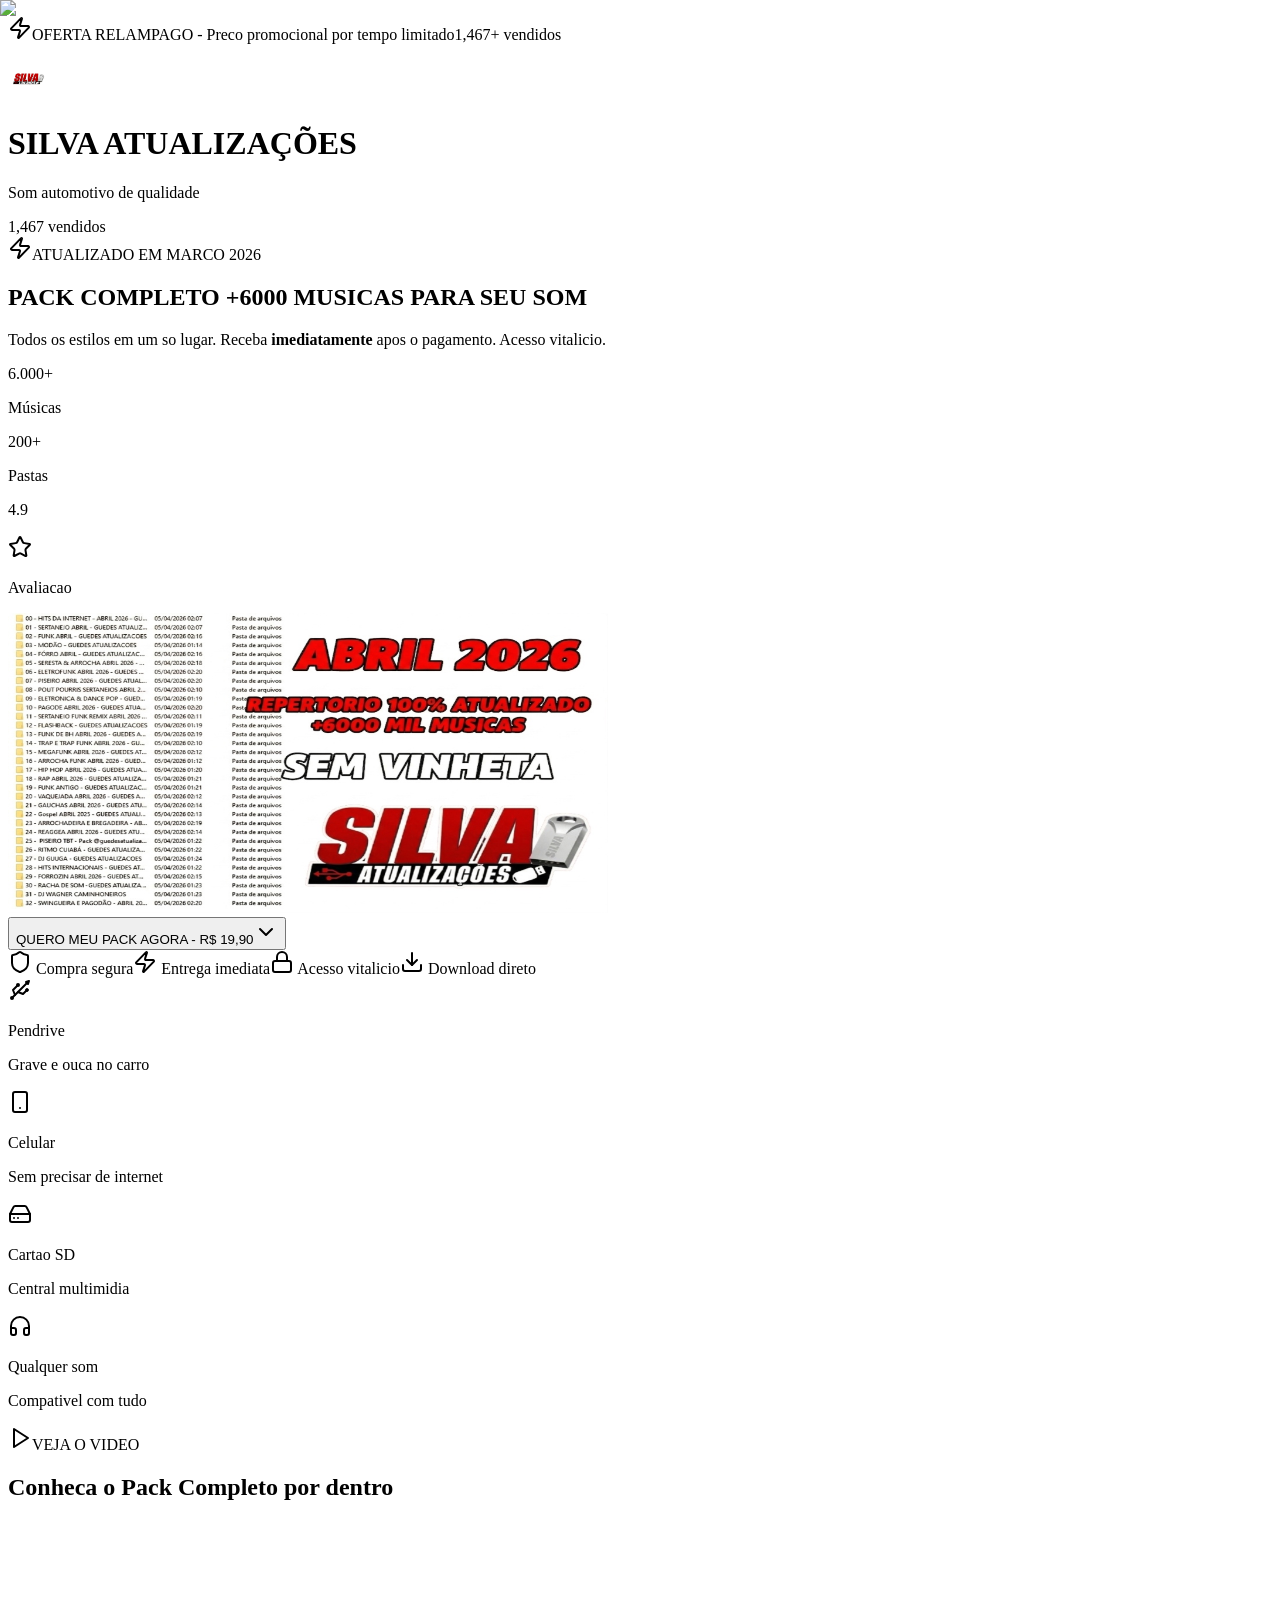
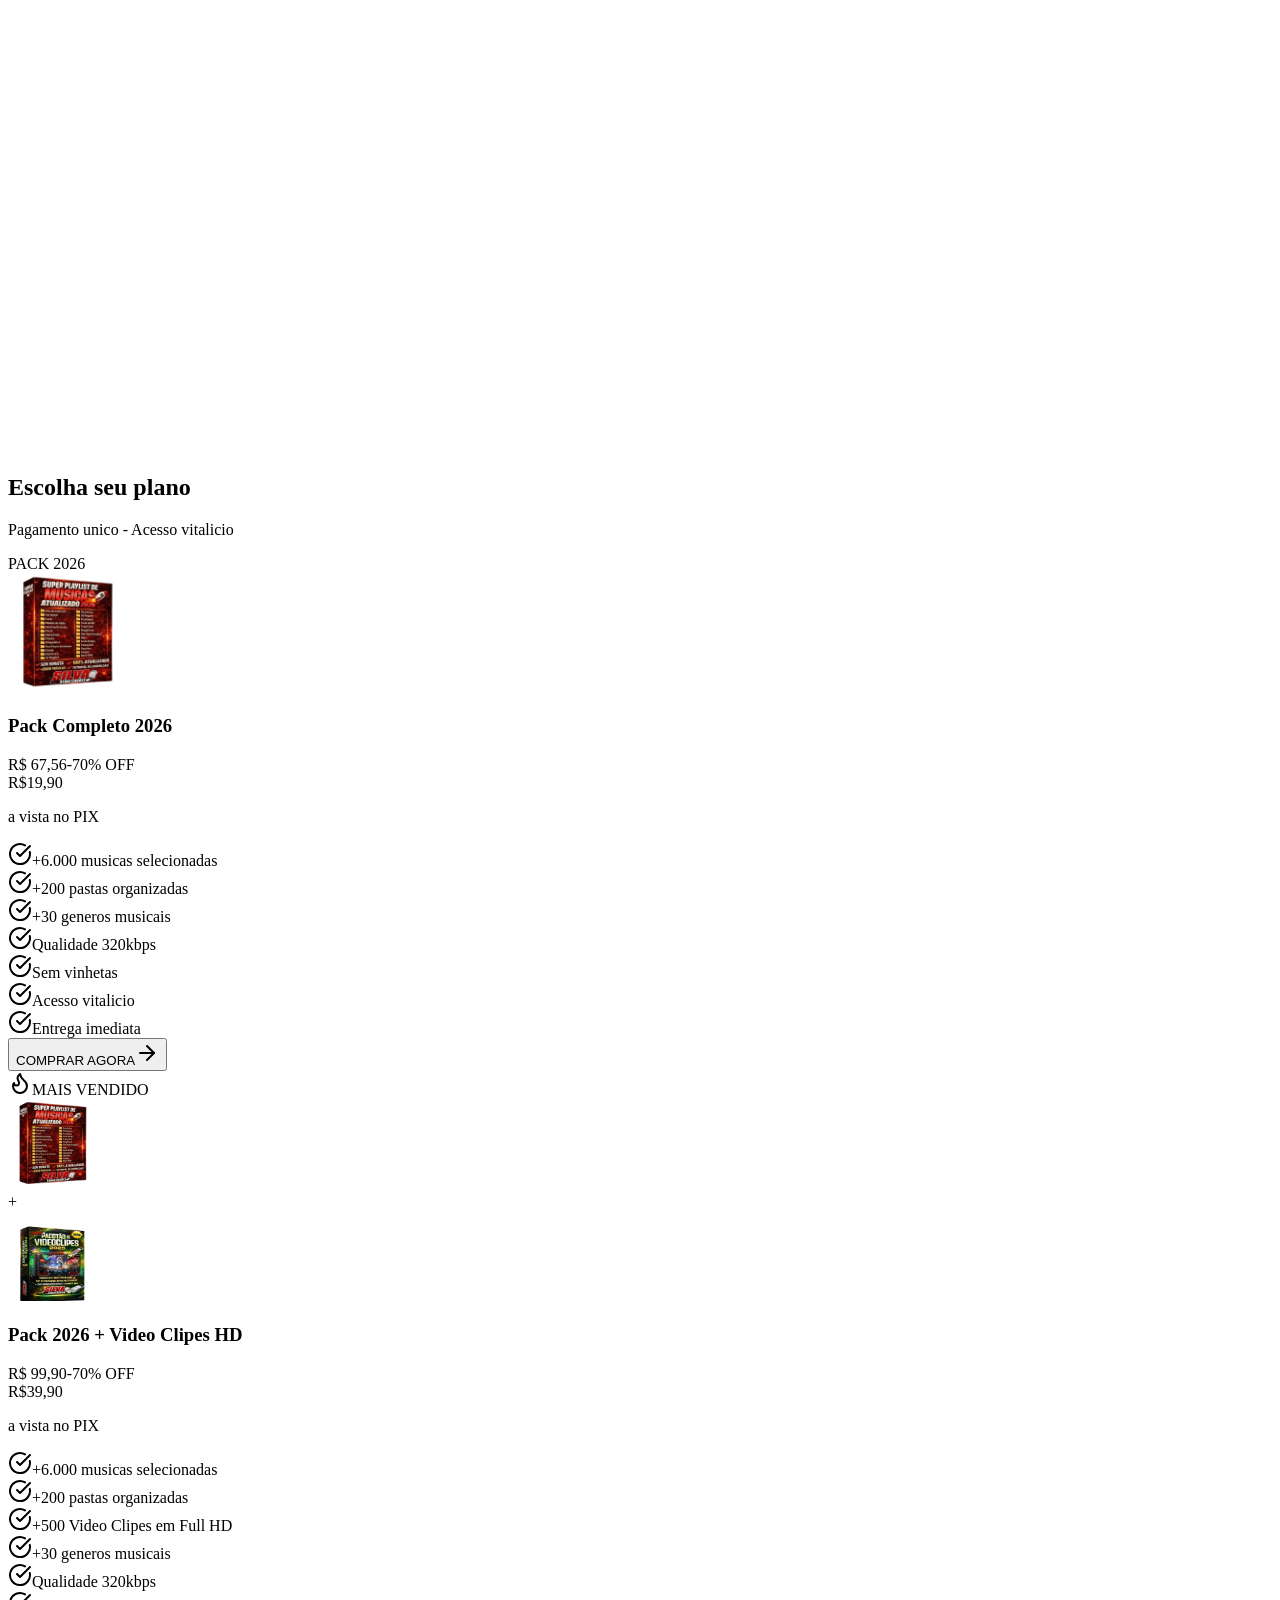
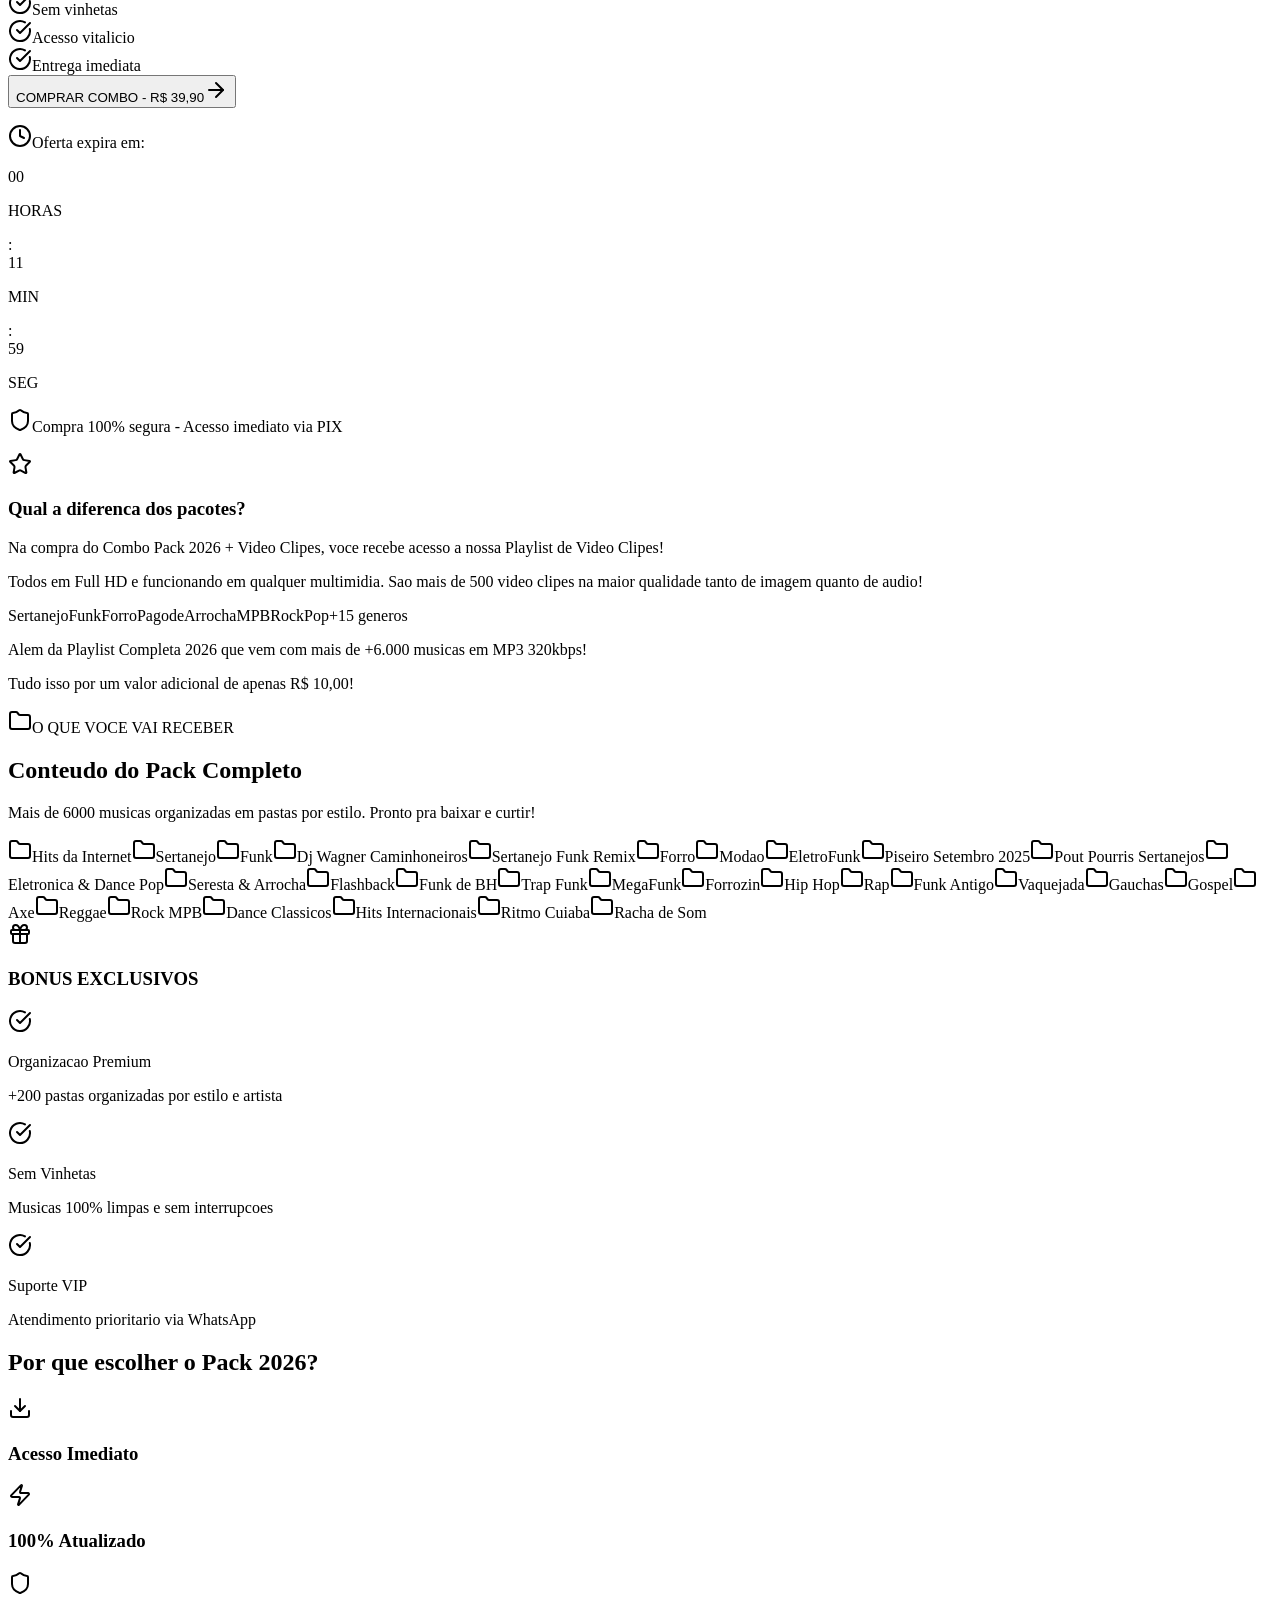
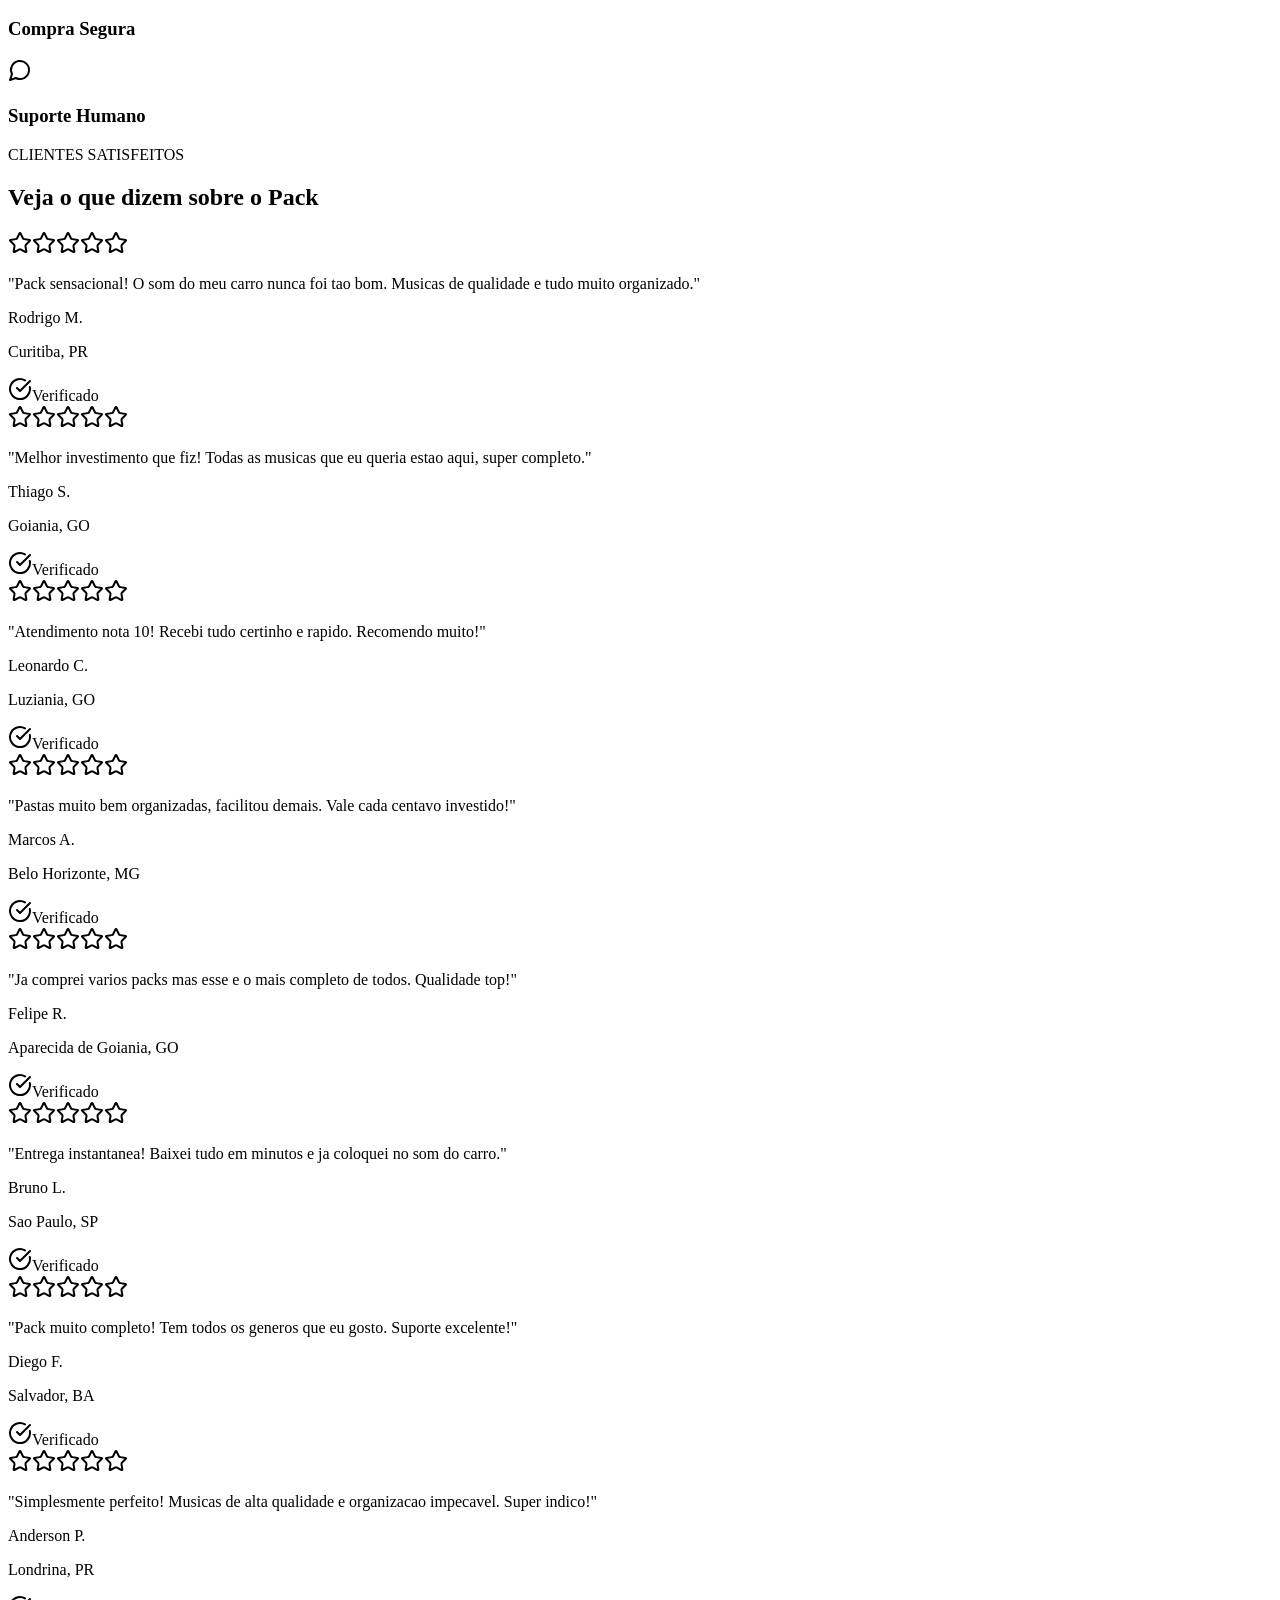
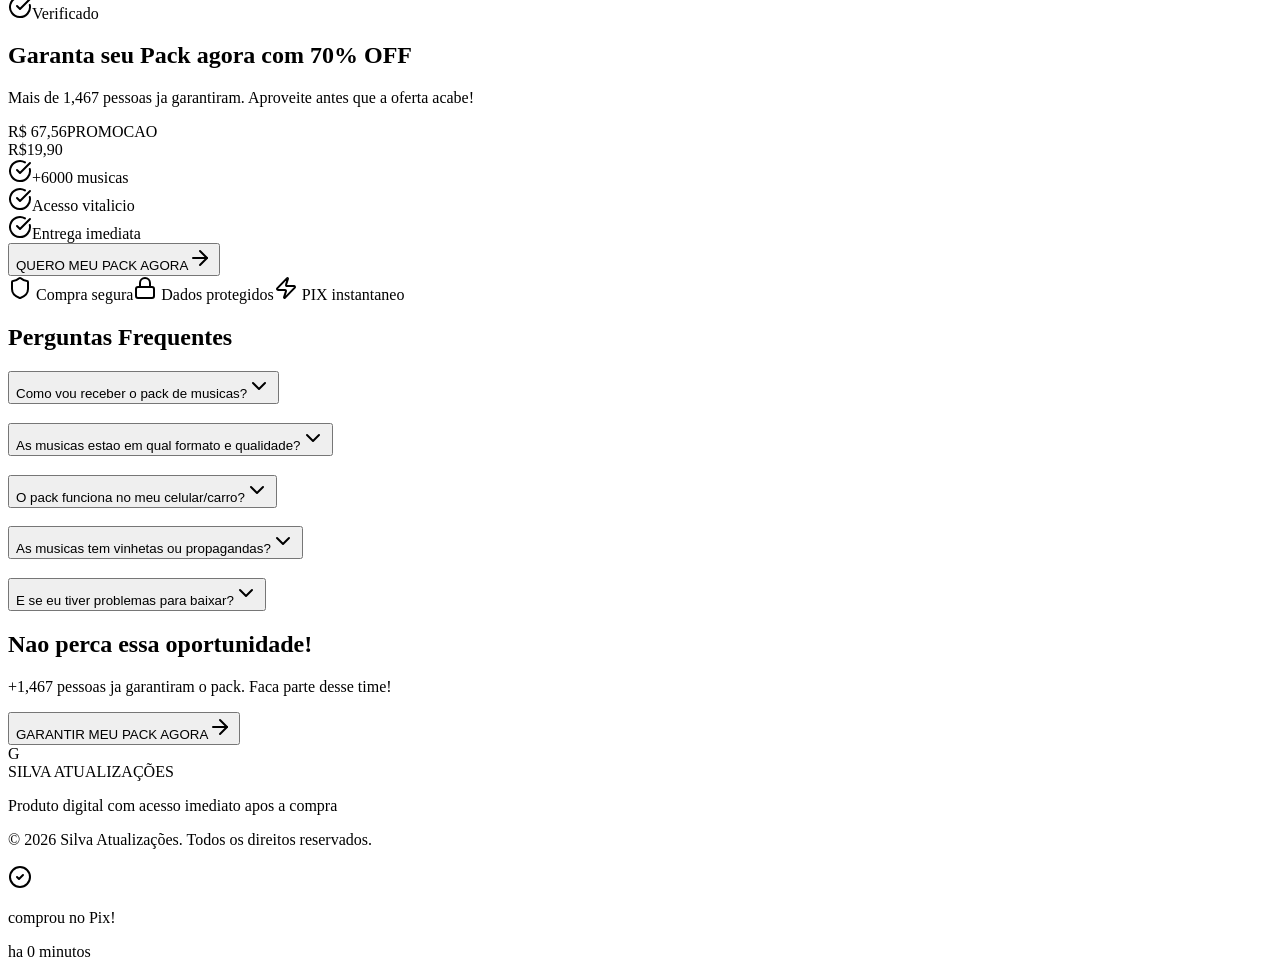
==== commit a97b615b: "Remove WhatsApp links and review scripts" ====
--- a/index.html
+++ b/index.html
@@ -49,7 +49,7 @@
 <noscript><img height="1" width="1" style="display:none"
 src="https://www.facebook.com/tr?id=1260703742908422&ev=PageView&noscript=1"
 /></noscript>
-<div hidden=""><!--$--><!--/$--></div><div class="min-h-screen bg-neutral-950 text-white relative"><div class="fixed inset-0 bg-cover bg-center bg-no-repeat opacity-20 pointer-events-none" style="background-image:url(&#x27;https://i.ibb.co/9mrMkF3v/Save-Clip-App-605673461-17936718219163541-6513273879394067027-n.jpg&#x27;)"></div><div class="fixed inset-0 bg-gradient-to-b from-neutral-950/60 via-neutral-950/90 to-neutral-950 pointer-events-none"></div><div class="bg-gradient-to-r from-red-700 via-red-600 to-red-700 py-2.5 px-4 text-center relative z-10"><p class="text-sm font-bold tracking-wide"><svg xmlns="http://www.w3.org/2000/svg" width="24" height="24" viewBox="0 0 24 24" fill="none" stroke="currentColor" stroke-width="2" stroke-linecap="round" stroke-linejoin="round" class="lucide lucide-zap w-4 h-4 inline mr-1 animate-pulse"><path d="M4 14a1 1 0 0 1-.78-1.63l9.9-10.2a.5.5 0 0 1 .86.46l-1.92 6.02A1 1 0 0 0 13 10h7a1 1 0 0 1 .78 1.63l-9.9 10.2a.5.5 0 0 1-.86-.46l1.92-6.02A1 1 0 0 0 11 14z"></path></svg>OFERTA RELAMPAGO - <span class="underline underline-offset-2">Preco promocional por tempo limitado</span><span class="ml-2 bg-white/20 px-2 py-0.5 rounded text-xs">1,467<!-- -->+ vendidos</span></p></div><header class="bg-black/80 backdrop-blur-sm border-b border-white/10 sticky top-0 z-40 relative"><div class="container mx-auto px-4 py-3"><div class="flex items-center justify-between"><div class="flex items-center gap-3"><img alt="Silva Atualizações" loading="lazy" width="40" height="40" decoding="async" data-nimg="1" class="rounded-full" style="color:transparent" src="assets/logo.png"/><div class="hidden sm:block"><h1 class="font-bold text-sm text-white">SILVA ATUALIZAÇÕES</h1><p class="text-xs text-white/60">Som automotivo de qualidade</p></div></div><div class="flex items-center gap-3"><div class="flex items-center gap-1 text-green-400 text-sm"><div class="w-2 h-2 bg-green-400 rounded-full animate-pulse"></div><span class="hidden sm:inline">1,467<!-- --> vendidos</span></div><a href="https://wa.me/5567998373761?text=Ola%20estou%20interessado%20na%20playlist%202026" target="_blank" rel="noopener noreferrer" class="flex items-center gap-2 bg-green-500 hover:bg-green-600 text-white px-3 py-2 rounded-lg text-sm font-medium transition-colors"><svg xmlns="http://www.w3.org/2000/svg" width="24" height="24" viewBox="0 0 24 24" fill="none" stroke="currentColor" stroke-width="2" stroke-linecap="round" stroke-linejoin="round" class="lucide lucide-message-circle w-4 h-4"><path d="M7.9 20A9 9 0 1 0 4 16.1L2 22Z"></path></svg><span class="hidden sm:inline">WhatsApp</span></a></div></div></div></header><section class="relative overflow-hidden z-10"><div class="absolute inset-0 bg-gradient-to-b from-red-900/30 via-neutral-950 to-neutral-950"></div><div class="relative container mx-auto px-4 pt-10 pb-6 md:pt-16 md:pb-10"><div class="max-w-3xl mx-auto text-center"><span data-slot="badge" class="inline-flex items-center justify-center rounded-md px-2 py-0.5 font-medium w-fit whitespace-nowrap shrink-0 [&amp;&gt;svg]:size-3 gap-1 [&amp;&gt;svg]:pointer-events-none focus-visible:border-ring focus-visible:ring-ring/50 focus-visible:ring-[3px] aria-invalid:ring-destructive/20 dark:aria-invalid:ring-destructive/40 aria-invalid:border-destructive transition-[color,box-shadow] overflow-hidden border-transparent [a&amp;]:hover:bg-primary/90 bg-red-600 text-white border-0 mb-4 text-xs"><svg xmlns="http://www.w3.org/2000/svg" width="24" height="24" viewBox="0 0 24 24" fill="none" stroke="currentColor" stroke-width="2" stroke-linecap="round" stroke-linejoin="round" class="lucide lucide-zap w-3 h-3 mr-1"><path d="M4 14a1 1 0 0 1-.78-1.63l9.9-10.2a.5.5 0 0 1 .86.46l-1.92 6.02A1 1 0 0 0 13 10h7a1 1 0 0 1 .78 1.63l-9.9 10.2a.5.5 0 0 1-.86-.46l1.92-6.02A1 1 0 0 0 11 14z"></path></svg>ATUALIZADO EM MARCO 2026</span><h1 class="text-3xl sm:text-4xl md:text-5xl lg:text-6xl font-black mb-4 leading-tight text-balance">PACK COMPLETO<!-- --> <span class="text-red-500">+6000 MUSICAS</span> <span class="block sm:inline">PARA SEU SOM</span></h1><p class="text-base sm:text-lg text-white/70 mb-6 max-w-xl mx-auto text-pretty">Todos os estilos em um so lugar. Receba <strong class="text-white">imediatamente</strong> apos o pagamento. Acesso vitalicio.</p><div class="grid grid-cols-3 gap-4 mb-8 max-w-md mx-auto"><div class="text-center"><p class="text-2xl sm:text-3xl font-black text-red-500"><span>6.000+</span></p><p class="text-xs text-white/50">Músicas</p></div><div class="text-center"><p class="text-2xl sm:text-3xl font-black text-green-400"><span>200+</span></p><p class="text-xs text-white/50">Pastas</p></div><div class="text-center"><div class="flex items-center justify-center gap-1"><p class="text-2xl sm:text-3xl font-black text-yellow-400">4.9</p><svg xmlns="http://www.w3.org/2000/svg" width="24" height="24" viewBox="0 0 24 24" fill="none" stroke="currentColor" stroke-width="2" stroke-linecap="round" stroke-linejoin="round" class="lucide lucide-star w-4 h-4 fill-yellow-400 text-yellow-400"><path d="M11.525 2.295a.53.53 0 0 1 .95 0l2.31 4.679a2.123 2.123 0 0 0 1.595 1.16l5.166.756a.53.53 0 0 1 .294.904l-3.736 3.638a2.123 2.123 0 0 0-.611 1.878l.882 5.14a.53.53 0 0 1-.771.56l-4.618-2.428a2.122 2.122 0 0 0-1.973 0L6.396 21.01a.53.53 0 0 1-.77-.56l.881-5.139a2.122 2.122 0 0 0-.611-1.879L2.16 9.795a.53.53 0 0 1 .294-.906l5.165-.755a2.122 2.122 0 0 0 1.597-1.16z"></path></svg></div><p class="text-xs text-white/50">Avaliacao</p></div></div><div class="mb-8"><img alt="Pastas organizadas do Pack de Musicas 2026" width="600" height="300" decoding="async" data-nimg="1" class="rounded-xl w-full border border-white/20 shadow-2xl shadow-red-500/10" style="color:transparent" src="assets/folders-list.jpg"/></div><button class="w-full bg-green-500 hover:bg-green-600 text-white h-12 md:h-14 text-sm md:text-lg font-bold shadow-lg shadow-green-500/30 transition-all hover:scale-[1.02] rounded-lg flex items-center justify-center gap-2 mb-4">QUERO MEU PACK AGORA - R$ 19,90<svg xmlns="http://www.w3.org/2000/svg" width="24" height="24" viewBox="0 0 24 24" fill="none" stroke="currentColor" stroke-width="2" stroke-linecap="round" stroke-linejoin="round" class="lucide lucide-chevron-down w-5 h-5 animate-bounce"><path d="m6 9 6 6 6-6"></path></svg></button><div class="flex flex-wrap items-center justify-center gap-x-5 gap-y-2 text-xs text-white/50"><span class="flex items-center gap-1"><svg xmlns="http://www.w3.org/2000/svg" width="24" height="24" viewBox="0 0 24 24" fill="none" stroke="currentColor" stroke-width="2" stroke-linecap="round" stroke-linejoin="round" class="lucide lucide-shield w-3.5 h-3.5 text-green-400"><path d="M20 13c0 5-3.5 7.5-7.66 8.95a1 1 0 0 1-.67-.01C7.5 20.5 4 18 4 13V6a1 1 0 0 1 1-1c2 0 4.5-1.2 6.24-2.72a1.17 1.17 0 0 1 1.52 0C14.51 3.81 17 5 19 5a1 1 0 0 1 1 1z"></path></svg> Compra segura</span><span class="flex items-center gap-1"><svg xmlns="http://www.w3.org/2000/svg" width="24" height="24" viewBox="0 0 24 24" fill="none" stroke="currentColor" stroke-width="2" stroke-linecap="round" stroke-linejoin="round" class="lucide lucide-zap w-3.5 h-3.5 text-green-400"><path d="M4 14a1 1 0 0 1-.78-1.63l9.9-10.2a.5.5 0 0 1 .86.46l-1.92 6.02A1 1 0 0 0 13 10h7a1 1 0 0 1 .78 1.63l-9.9 10.2a.5.5 0 0 1-.86-.46l1.92-6.02A1 1 0 0 0 11 14z"></path></svg> Entrega imediata</span><span class="flex items-center gap-1"><svg xmlns="http://www.w3.org/2000/svg" width="24" height="24" viewBox="0 0 24 24" fill="none" stroke="currentColor" stroke-width="2" stroke-linecap="round" stroke-linejoin="round" class="lucide lucide-lock w-3.5 h-3.5 text-green-400"><rect width="18" height="11" x="3" y="11" rx="2" ry="2"></rect><path d="M7 11V7a5 5 0 0 1 10 0v4"></path></svg> Acesso vitalicio</span><span class="flex items-center gap-1"><svg xmlns="http://www.w3.org/2000/svg" width="24" height="24" viewBox="0 0 24 24" fill="none" stroke="currentColor" stroke-width="2" stroke-linecap="round" stroke-linejoin="round" class="lucide lucide-download w-3.5 h-3.5 text-green-400"><path d="M21 15v4a2 2 0 0 1-2 2H5a2 2 0 0 1-2-2v-4"></path><polyline points="7 10 12 15 17 10"></polyline><line x1="12" x2="12" y1="15" y2="3"></line></svg> Download direto</span></div></div></div></section><section class="py-6 bg-neutral-900/80 relative z-10"><div class="container mx-auto px-4"><div class="flex flex-wrap items-center justify-center gap-4 md:gap-8"><div class="flex items-center gap-3 bg-neutral-800/50 px-4 py-2.5 rounded-xl border border-white/10"><svg xmlns="http://www.w3.org/2000/svg" width="24" height="24" viewBox="0 0 24 24" fill="none" stroke="currentColor" stroke-width="2" stroke-linecap="round" stroke-linejoin="round" class="lucide lucide-usb w-6 h-6 text-red-400"><circle cx="10" cy="7" r="1"></circle><circle cx="4" cy="20" r="1"></circle><path d="M4.7 19.3 19 5"></path><path d="m21 3-3 1 2 2Z"></path><path d="M9.26 7.68 5 12l2 5"></path><path d="m10 14 5 2 3.5-3.5"></path><path d="m18 12 1-1 1 1-1 1Z"></path></svg><div><p class="font-semibold text-white text-sm">Pendrive</p><p class="text-xs text-white/50">Grave e ouca no carro</p></div></div><div class="flex items-center gap-3 bg-neutral-800/50 px-4 py-2.5 rounded-xl border border-white/10"><svg xmlns="http://www.w3.org/2000/svg" width="24" height="24" viewBox="0 0 24 24" fill="none" stroke="currentColor" stroke-width="2" stroke-linecap="round" stroke-linejoin="round" class="lucide lucide-smartphone w-6 h-6 text-green-400"><rect width="14" height="20" x="5" y="2" rx="2" ry="2"></rect><path d="M12 18h.01"></path></svg><div><p class="font-semibold text-white text-sm">Celular</p><p class="text-xs text-white/50">Sem precisar de internet</p></div></div><div class="flex items-center gap-3 bg-neutral-800/50 px-4 py-2.5 rounded-xl border border-white/10"><svg xmlns="http://www.w3.org/2000/svg" width="24" height="24" viewBox="0 0 24 24" fill="none" stroke="currentColor" stroke-width="2" stroke-linecap="round" stroke-linejoin="round" class="lucide lucide-hard-drive w-6 h-6 text-blue-400"><line x1="22" x2="2" y1="12" y2="12"></line><path d="M5.45 5.11 2 12v6a2 2 0 0 0 2 2h16a2 2 0 0 0 2-2v-6l-3.45-6.89A2 2 0 0 0 16.76 4H7.24a2 2 0 0 0-1.79 1.11z"></path><line x1="6" x2="6.01" y1="16" y2="16"></line><line x1="10" x2="10.01" y1="16" y2="16"></line></svg><div><p class="font-semibold text-white text-sm">Cartao SD</p><p class="text-xs text-white/50">Central multimidia</p></div></div><div class="flex items-center gap-3 bg-neutral-800/50 px-4 py-2.5 rounded-xl border border-white/10"><svg xmlns="http://www.w3.org/2000/svg" width="24" height="24" viewBox="0 0 24 24" fill="none" stroke="currentColor" stroke-width="2" stroke-linecap="round" stroke-linejoin="round" class="lucide lucide-headphones w-6 h-6 text-yellow-400"><path d="M3 14h3a2 2 0 0 1 2 2v3a2 2 0 0 1-2 2H5a2 2 0 0 1-2-2v-7a9 9 0 0 1 18 0v7a2 2 0 0 1-2 2h-1a2 2 0 0 1-2-2v-3a2 2 0 0 1 2-2h3"></path></svg><div><p class="font-semibold text-white text-sm">Qualquer som</p><p class="text-xs text-white/50">Compativel com tudo</p></div></div></div></div></section><section class="py-12 px-4 relative z-10"><div class="container mx-auto max-w-3xl text-center"><span data-slot="badge" class="inline-flex items-center justify-center rounded-md border px-2 py-0.5 text-xs font-medium w-fit whitespace-nowrap shrink-0 [&amp;&gt;svg]:size-3 gap-1 [&amp;&gt;svg]:pointer-events-none focus-visible:border-ring focus-visible:ring-ring/50 focus-visible:ring-[3px] aria-invalid:ring-destructive/20 dark:aria-invalid:ring-destructive/40 aria-invalid:border-destructive transition-[color,box-shadow] overflow-hidden [a&amp;]:hover:bg-accent [a&amp;]:hover:text-accent-foreground border-red-500 text-red-400 mb-4"><svg xmlns="http://www.w3.org/2000/svg" width="24" height="24" viewBox="0 0 24 24" fill="none" stroke="currentColor" stroke-width="2" stroke-linecap="round" stroke-linejoin="round" class="lucide lucide-play w-3 h-3 mr-1"><polygon points="6 3 20 12 6 21 6 3"></polygon></svg>VEJA O VIDEO</span><h2 class="text-xl md:text-2xl font-bold mb-6">Conheca o <span class="text-red-500">Pack Completo</span> por dentro</h2>
+<div hidden=""><!--$--><!--/$--></div><div class="min-h-screen bg-neutral-950 text-white relative"><div class="fixed inset-0 bg-cover bg-center bg-no-repeat opacity-20 pointer-events-none" style="background-image:url(&#x27;https://i.ibb.co/9mrMkF3v/Save-Clip-App-605673461-17936718219163541-6513273879394067027-n.jpg&#x27;)"></div><div class="fixed inset-0 bg-gradient-to-b from-neutral-950/60 via-neutral-950/90 to-neutral-950 pointer-events-none"></div><div class="bg-gradient-to-r from-red-700 via-red-600 to-red-700 py-2.5 px-4 text-center relative z-10"><p class="text-sm font-bold tracking-wide"><svg xmlns="http://www.w3.org/2000/svg" width="24" height="24" viewBox="0 0 24 24" fill="none" stroke="currentColor" stroke-width="2" stroke-linecap="round" stroke-linejoin="round" class="lucide lucide-zap w-4 h-4 inline mr-1 animate-pulse"><path d="M4 14a1 1 0 0 1-.78-1.63l9.9-10.2a.5.5 0 0 1 .86.46l-1.92 6.02A1 1 0 0 0 13 10h7a1 1 0 0 1 .78 1.63l-9.9 10.2a.5.5 0 0 1-.86-.46l1.92-6.02A1 1 0 0 0 11 14z"></path></svg>OFERTA RELAMPAGO - <span class="underline underline-offset-2">Preco promocional por tempo limitado</span><span class="ml-2 bg-white/20 px-2 py-0.5 rounded text-xs">1,467<!-- -->+ vendidos</span></p></div><header class="bg-black/80 backdrop-blur-sm border-b border-white/10 sticky top-0 z-40 relative"><div class="container mx-auto px-4 py-3"><div class="flex items-center justify-between"><div class="flex items-center gap-3"><img alt="Silva Atualizações" loading="lazy" width="40" height="40" decoding="async" data-nimg="1" class="rounded-full" style="color:transparent" src="assets/logo.png"/><div class="hidden sm:block"><h1 class="font-bold text-sm text-white">SILVA ATUALIZAÇÕES</h1><p class="text-xs text-white/60">Som automotivo de qualidade</p></div></div><div class="flex items-center gap-3"><div class="flex items-center gap-1 text-green-400 text-sm"><div class="w-2 h-2 bg-green-400 rounded-full animate-pulse"></div><span class="hidden sm:inline">1,467<!-- --> vendidos</span></div></div></div></div></header><section class="relative overflow-hidden z-10"><div class="absolute inset-0 bg-gradient-to-b from-red-900/30 via-neutral-950 to-neutral-950"></div><div class="relative container mx-auto px-4 pt-10 pb-6 md:pt-16 md:pb-10"><div class="max-w-3xl mx-auto text-center"><span data-slot="badge" class="inline-flex items-center justify-center rounded-md px-2 py-0.5 font-medium w-fit whitespace-nowrap shrink-0 [&amp;&gt;svg]:size-3 gap-1 [&amp;&gt;svg]:pointer-events-none focus-visible:border-ring focus-visible:ring-ring/50 focus-visible:ring-[3px] aria-invalid:ring-destructive/20 dark:aria-invalid:ring-destructive/40 aria-invalid:border-destructive transition-[color,box-shadow] overflow-hidden border-transparent [a&amp;]:hover:bg-primary/90 bg-red-600 text-white border-0 mb-4 text-xs"><svg xmlns="http://www.w3.org/2000/svg" width="24" height="24" viewBox="0 0 24 24" fill="none" stroke="currentColor" stroke-width="2" stroke-linecap="round" stroke-linejoin="round" class="lucide lucide-zap w-3 h-3 mr-1"><path d="M4 14a1 1 0 0 1-.78-1.63l9.9-10.2a.5.5 0 0 1 .86.46l-1.92 6.02A1 1 0 0 0 13 10h7a1 1 0 0 1 .78 1.63l-9.9 10.2a.5.5 0 0 1-.86-.46l1.92-6.02A1 1 0 0 0 11 14z"></path></svg>ATUALIZADO EM MARCO 2026</span><h1 class="text-3xl sm:text-4xl md:text-5xl lg:text-6xl font-black mb-4 leading-tight text-balance">PACK COMPLETO<!-- --> <span class="text-red-500">+6000 MUSICAS</span> <span class="block sm:inline">PARA SEU SOM</span></h1><p class="text-base sm:text-lg text-white/70 mb-6 max-w-xl mx-auto text-pretty">Todos os estilos em um so lugar. Receba <strong class="text-white">imediatamente</strong> apos o pagamento. Acesso vitalicio.</p><div class="grid grid-cols-3 gap-4 mb-8 max-w-md mx-auto"><div class="text-center"><p class="text-2xl sm:text-3xl font-black text-red-500"><span>6.000+</span></p><p class="text-xs text-white/50">Músicas</p></div><div class="text-center"><p class="text-2xl sm:text-3xl font-black text-green-400"><span>200+</span></p><p class="text-xs text-white/50">Pastas</p></div><div class="text-center"><div class="flex items-center justify-center gap-1"><p class="text-2xl sm:text-3xl font-black text-yellow-400">4.9</p><svg xmlns="http://www.w3.org/2000/svg" width="24" height="24" viewBox="0 0 24 24" fill="none" stroke="currentColor" stroke-width="2" stroke-linecap="round" stroke-linejoin="round" class="lucide lucide-star w-4 h-4 fill-yellow-400 text-yellow-400"><path d="M11.525 2.295a.53.53 0 0 1 .95 0l2.31 4.679a2.123 2.123 0 0 0 1.595 1.16l5.166.756a.53.53 0 0 1 .294.904l-3.736 3.638a2.123 2.123 0 0 0-.611 1.878l.882 5.14a.53.53 0 0 1-.771.56l-4.618-2.428a2.122 2.122 0 0 0-1.973 0L6.396 21.01a.53.53 0 0 1-.77-.56l.881-5.139a2.122 2.122 0 0 0-.611-1.879L2.16 9.795a.53.53 0 0 1 .294-.906l5.165-.755a2.122 2.122 0 0 0 1.597-1.16z"></path></svg></div><p class="text-xs text-white/50">Avaliacao</p></div></div><div class="mb-8"><img alt="Pastas organizadas do Pack de Musicas 2026" width="600" height="300" decoding="async" data-nimg="1" class="rounded-xl w-full border border-white/20 shadow-2xl shadow-red-500/10" style="color:transparent" src="assets/folders-list.jpg"/></div><button class="w-full bg-green-500 hover:bg-green-600 text-white h-12 md:h-14 text-sm md:text-lg font-bold shadow-lg shadow-green-500/30 transition-all hover:scale-[1.02] rounded-lg flex items-center justify-center gap-2 mb-4">QUERO MEU PACK AGORA - R$ 19,90<svg xmlns="http://www.w3.org/2000/svg" width="24" height="24" viewBox="0 0 24 24" fill="none" stroke="currentColor" stroke-width="2" stroke-linecap="round" stroke-linejoin="round" class="lucide lucide-chevron-down w-5 h-5 animate-bounce"><path d="m6 9 6 6 6-6"></path></svg></button><div class="flex flex-wrap items-center justify-center gap-x-5 gap-y-2 text-xs text-white/50"><span class="flex items-center gap-1"><svg xmlns="http://www.w3.org/2000/svg" width="24" height="24" viewBox="0 0 24 24" fill="none" stroke="currentColor" stroke-width="2" stroke-linecap="round" stroke-linejoin="round" class="lucide lucide-shield w-3.5 h-3.5 text-green-400"><path d="M20 13c0 5-3.5 7.5-7.66 8.95a1 1 0 0 1-.67-.01C7.5 20.5 4 18 4 13V6a1 1 0 0 1 1-1c2 0 4.5-1.2 6.24-2.72a1.17 1.17 0 0 1 1.52 0C14.51 3.81 17 5 19 5a1 1 0 0 1 1 1z"></path></svg> Compra segura</span><span class="flex items-center gap-1"><svg xmlns="http://www.w3.org/2000/svg" width="24" height="24" viewBox="0 0 24 24" fill="none" stroke="currentColor" stroke-width="2" stroke-linecap="round" stroke-linejoin="round" class="lucide lucide-zap w-3.5 h-3.5 text-green-400"><path d="M4 14a1 1 0 0 1-.78-1.63l9.9-10.2a.5.5 0 0 1 .86.46l-1.92 6.02A1 1 0 0 0 13 10h7a1 1 0 0 1 .78 1.63l-9.9 10.2a.5.5 0 0 1-.86-.46l1.92-6.02A1 1 0 0 0 11 14z"></path></svg> Entrega imediata</span><span class="flex items-center gap-1"><svg xmlns="http://www.w3.org/2000/svg" width="24" height="24" viewBox="0 0 24 24" fill="none" stroke="currentColor" stroke-width="2" stroke-linecap="round" stroke-linejoin="round" class="lucide lucide-lock w-3.5 h-3.5 text-green-400"><rect width="18" height="11" x="3" y="11" rx="2" ry="2"></rect><path d="M7 11V7a5 5 0 0 1 10 0v4"></path></svg> Acesso vitalicio</span><span class="flex items-center gap-1"><svg xmlns="http://www.w3.org/2000/svg" width="24" height="24" viewBox="0 0 24 24" fill="none" stroke="currentColor" stroke-width="2" stroke-linecap="round" stroke-linejoin="round" class="lucide lucide-download w-3.5 h-3.5 text-green-400"><path d="M21 15v4a2 2 0 0 1-2 2H5a2 2 0 0 1-2-2v-4"></path><polyline points="7 10 12 15 17 10"></polyline><line x1="12" x2="12" y1="15" y2="3"></line></svg> Download direto</span></div></div></div></section><section class="py-6 bg-neutral-900/80 relative z-10"><div class="container mx-auto px-4"><div class="flex flex-wrap items-center justify-center gap-4 md:gap-8"><div class="flex items-center gap-3 bg-neutral-800/50 px-4 py-2.5 rounded-xl border border-white/10"><svg xmlns="http://www.w3.org/2000/svg" width="24" height="24" viewBox="0 0 24 24" fill="none" stroke="currentColor" stroke-width="2" stroke-linecap="round" stroke-linejoin="round" class="lucide lucide-usb w-6 h-6 text-red-400"><circle cx="10" cy="7" r="1"></circle><circle cx="4" cy="20" r="1"></circle><path d="M4.7 19.3 19 5"></path><path d="m21 3-3 1 2 2Z"></path><path d="M9.26 7.68 5 12l2 5"></path><path d="m10 14 5 2 3.5-3.5"></path><path d="m18 12 1-1 1 1-1 1Z"></path></svg><div><p class="font-semibold text-white text-sm">Pendrive</p><p class="text-xs text-white/50">Grave e ouca no carro</p></div></div><div class="flex items-center gap-3 bg-neutral-800/50 px-4 py-2.5 rounded-xl border border-white/10"><svg xmlns="http://www.w3.org/2000/svg" width="24" height="24" viewBox="0 0 24 24" fill="none" stroke="currentColor" stroke-width="2" stroke-linecap="round" stroke-linejoin="round" class="lucide lucide-smartphone w-6 h-6 text-green-400"><rect width="14" height="20" x="5" y="2" rx="2" ry="2"></rect><path d="M12 18h.01"></path></svg><div><p class="font-semibold text-white text-sm">Celular</p><p class="text-xs text-white/50">Sem precisar de internet</p></div></div><div class="flex items-center gap-3 bg-neutral-800/50 px-4 py-2.5 rounded-xl border border-white/10"><svg xmlns="http://www.w3.org/2000/svg" width="24" height="24" viewBox="0 0 24 24" fill="none" stroke="currentColor" stroke-width="2" stroke-linecap="round" stroke-linejoin="round" class="lucide lucide-hard-drive w-6 h-6 text-blue-400"><line x1="22" x2="2" y1="12" y2="12"></line><path d="M5.45 5.11 2 12v6a2 2 0 0 0 2 2h16a2 2 0 0 0 2-2v-6l-3.45-6.89A2 2 0 0 0 16.76 4H7.24a2 2 0 0 0-1.79 1.11z"></path><line x1="6" x2="6.01" y1="16" y2="16"></line><line x1="10" x2="10.01" y1="16" y2="16"></line></svg><div><p class="font-semibold text-white text-sm">Cartao SD</p><p class="text-xs text-white/50">Central multimidia</p></div></div><div class="flex items-center gap-3 bg-neutral-800/50 px-4 py-2.5 rounded-xl border border-white/10"><svg xmlns="http://www.w3.org/2000/svg" width="24" height="24" viewBox="0 0 24 24" fill="none" stroke="currentColor" stroke-width="2" stroke-linecap="round" stroke-linejoin="round" class="lucide lucide-headphones w-6 h-6 text-yellow-400"><path d="M3 14h3a2 2 0 0 1 2 2v3a2 2 0 0 1-2 2H5a2 2 0 0 1-2-2v-7a9 9 0 0 1 18 0v7a2 2 0 0 1-2 2h-1a2 2 0 0 1-2-2v-3a2 2 0 0 1 2-2h3"></path></svg><div><p class="font-semibold text-white text-sm">Qualquer som</p><p class="text-xs text-white/50">Compativel com tudo</p></div></div></div></div></section><section class="py-12 px-4 relative z-10"><div class="container mx-auto max-w-3xl text-center"><span data-slot="badge" class="inline-flex items-center justify-center rounded-md border px-2 py-0.5 text-xs font-medium w-fit whitespace-nowrap shrink-0 [&amp;&gt;svg]:size-3 gap-1 [&amp;&gt;svg]:pointer-events-none focus-visible:border-ring focus-visible:ring-ring/50 focus-visible:ring-[3px] aria-invalid:ring-destructive/20 dark:aria-invalid:ring-destructive/40 aria-invalid:border-destructive transition-[color,box-shadow] overflow-hidden [a&amp;]:hover:bg-accent [a&amp;]:hover:text-accent-foreground border-red-500 text-red-400 mb-4"><svg xmlns="http://www.w3.org/2000/svg" width="24" height="24" viewBox="0 0 24 24" fill="none" stroke="currentColor" stroke-width="2" stroke-linecap="round" stroke-linejoin="round" class="lucide lucide-play w-3 h-3 mr-1"><polygon points="6 3 20 12 6 21 6 3"></polygon></svg>VEJA O VIDEO</span><h2 class="text-xl md:text-2xl font-bold mb-6">Conheca o <span class="text-red-500">Pack Completo</span> por dentro</h2>
 
 <div class="relative rounded-2xl overflow-hidden border border-transparent shadow-2xl shadow-red-500/10 mx-auto" style="max-width: 300px; width: 100%;">
     <script src="https://fast.wistia.com/embed/medias/y4qcp0fvge.jsonp" async></script>
@@ -67,7 +67,7 @@
 
     <script src="https://fast.wistia.net/assets/external/E-v1.js" async></script>
 </div>
-</div></section><section id="price-section" class="py-12 px-4 relative z-10 scroll-mt-20"><div class="container mx-auto max-w-4xl"><div class="text-center mb-8"><h2 class="text-2xl md:text-3xl font-bold mb-2">Escolha seu <span class="text-red-400">plano</span></h2><p class="text-white/50 text-sm">Pagamento unico - Acesso vitalicio</p></div><div class="grid md:grid-cols-2 gap-6"><div class="relative bg-gradient-to-b from-red-600/20 via-red-500/10 to-black border-2 border-red-500 rounded-3xl p-6 text-center"><div class="absolute -top-4 left-1/2 -translate-x-1/2"><span data-slot="badge" class="inline-flex items-center justify-center rounded-md w-fit whitespace-nowrap shrink-0 [&amp;&gt;svg]:size-3 gap-1 [&amp;&gt;svg]:pointer-events-none focus-visible:border-ring focus-visible:ring-ring/50 focus-visible:ring-[3px] aria-invalid:ring-destructive/20 dark:aria-invalid:ring-destructive/40 aria-invalid:border-destructive transition-[color,box-shadow] overflow-hidden border-transparent [a&amp;]:hover:bg-primary/90 bg-red-600 text-white border-0 px-4 py-1.5 text-xs font-black shadow-lg">PACK 2026</span></div><div class="mt-4 mb-4"><img alt="Pack 2026" loading="lazy" width="120" height="120" decoding="async" data-nimg="1" class="rounded-xl mx-auto" style="color:transparent" src="assets/pack-box.png"/></div><h3 class="text-lg font-bold mb-3">Pack Completo 2026</h3><div class="flex items-center justify-center gap-2 mb-3"><span class="text-white/40 line-through text-lg">R$ 67,56</span><span data-slot="badge" class="inline-flex items-center justify-center rounded-md px-2 py-0.5 w-fit whitespace-nowrap shrink-0 [&amp;&gt;svg]:size-3 gap-1 [&amp;&gt;svg]:pointer-events-none focus-visible:border-ring focus-visible:ring-ring/50 focus-visible:ring-[3px] aria-invalid:ring-destructive/20 dark:aria-invalid:ring-destructive/40 aria-invalid:border-destructive transition-[color,box-shadow] overflow-hidden border-transparent [a&amp;]:hover:bg-primary/90 bg-green-500 text-white border-0 text-xs font-bold">-70% OFF</span></div><div class="flex items-baseline justify-center gap-1 mb-2"><span class="text-white/60 text-xl">R$</span><span class="text-5xl font-black text-red-400 drop-shadow-lg">19</span><span class="text-2xl font-black text-red-400">,90</span></div><p class="text-red-400 text-sm font-semibold mb-4">a vista no PIX</p><div class="space-y-2 mb-5 text-left"><div class="flex items-center gap-2"><svg xmlns="http://www.w3.org/2000/svg" width="24" height="24" viewBox="0 0 24 24" fill="none" stroke="currentColor" stroke-width="2" stroke-linecap="round" stroke-linejoin="round" class="lucide lucide-circle-check-big w-4 h-4 text-red-400 shrink-0"><path d="M21.801 10A10 10 0 1 1 17 3.335"></path><path d="m9 11 3 3L22 4"></path></svg><span class="text-sm text-white/80">+6.000 musicas selecionadas</span></div><div class="flex items-center gap-2"><svg xmlns="http://www.w3.org/2000/svg" width="24" height="24" viewBox="0 0 24 24" fill="none" stroke="currentColor" stroke-width="2" stroke-linecap="round" stroke-linejoin="round" class="lucide lucide-circle-check-big w-4 h-4 text-red-400 shrink-0"><path d="M21.801 10A10 10 0 1 1 17 3.335"></path><path d="m9 11 3 3L22 4"></path></svg><span class="text-sm text-white/80">+200 pastas organizadas</span></div><div class="flex items-center gap-2"><svg xmlns="http://www.w3.org/2000/svg" width="24" height="24" viewBox="0 0 24 24" fill="none" stroke="currentColor" stroke-width="2" stroke-linecap="round" stroke-linejoin="round" class="lucide lucide-circle-check-big w-4 h-4 text-red-400 shrink-0"><path d="M21.801 10A10 10 0 1 1 17 3.335"></path><path d="m9 11 3 3L22 4"></path></svg><span class="text-sm text-white/80">+30 generos musicais</span></div><div class="flex items-center gap-2"><svg xmlns="http://www.w3.org/2000/svg" width="24" height="24" viewBox="0 0 24 24" fill="none" stroke="currentColor" stroke-width="2" stroke-linecap="round" stroke-linejoin="round" class="lucide lucide-circle-check-big w-4 h-4 text-red-400 shrink-0"><path d="M21.801 10A10 10 0 1 1 17 3.335"></path><path d="m9 11 3 3L22 4"></path></svg><span class="text-sm text-white/80">Qualidade 320kbps</span></div><div class="flex items-center gap-2"><svg xmlns="http://www.w3.org/2000/svg" width="24" height="24" viewBox="0 0 24 24" fill="none" stroke="currentColor" stroke-width="2" stroke-linecap="round" stroke-linejoin="round" class="lucide lucide-circle-check-big w-4 h-4 text-red-400 shrink-0"><path d="M21.801 10A10 10 0 1 1 17 3.335"></path><path d="m9 11 3 3L22 4"></path></svg><span class="text-sm text-white/80">Sem vinhetas</span></div><div class="flex items-center gap-2"><svg xmlns="http://www.w3.org/2000/svg" width="24" height="24" viewBox="0 0 24 24" fill="none" stroke="currentColor" stroke-width="2" stroke-linecap="round" stroke-linejoin="round" class="lucide lucide-circle-check-big w-4 h-4 text-red-400 shrink-0"><path d="M21.801 10A10 10 0 1 1 17 3.335"></path><path d="m9 11 3 3L22 4"></path></svg><span class="text-sm text-white/80">Acesso vitalicio</span></div><div class="flex items-center gap-2"><svg xmlns="http://www.w3.org/2000/svg" width="24" height="24" viewBox="0 0 24 24" fill="none" stroke="currentColor" stroke-width="2" stroke-linecap="round" stroke-linejoin="round" class="lucide lucide-circle-check-big w-4 h-4 text-red-400 shrink-0"><path d="M21.801 10A10 10 0 1 1 17 3.335"></path><path d="m9 11 3 3L22 4"></path></svg><span class="text-sm text-white/80">Entrega imediata</span></div></div><a href="https://pay.lowify.com.br/checkout?product_id=eV5qCF"><button data-slot="button" class="inline-flex items-center justify-center gap-2 whitespace-nowrap disabled:pointer-events-none disabled:opacity-50 [&amp;_svg]:pointer-events-none [&amp;_svg:not([class*=&#x27;size-&#x27;])]:size-4 shrink-0 [&amp;_svg]:shrink-0 outline-none focus-visible:border-ring focus-visible:ring-ring/50 focus-visible:ring-[3px] aria-invalid:ring-destructive/20 dark:aria-invalid:ring-destructive/40 aria-invalid:border-destructive px-4 py-2 has-[&gt;svg]:px-3 w-full bg-red-500 hover:bg-red-400 text-white h-12 text-base font-black shadow-lg shadow-red-500/30 transition-all hover:scale-[1.02] rounded-xl">COMPRAR AGORA<svg xmlns="http://www.w3.org/2000/svg" width="24" height="24" viewBox="0 0 24 24" fill="none" stroke="currentColor" stroke-width="2" stroke-linecap="round" stroke-linejoin="round" class="lucide lucide-arrow-right w-4 h-4 ml-2"><path d="M5 12h14"></path><path d="m12 5 7 7-7 7"></path></svg></button></a></div><div class="relative bg-gradient-to-b from-amber-600/20 via-amber-500/10 to-black border-2 border-amber-500 rounded-3xl p-6 text-center"><div class="absolute -top-4 left-1/2 -translate-x-1/2"><span data-slot="badge" class="inline-flex items-center justify-center rounded-md w-fit whitespace-nowrap shrink-0 [&amp;&gt;svg]:size-3 gap-1 [&amp;&gt;svg]:pointer-events-none focus-visible:border-ring focus-visible:ring-ring/50 focus-visible:ring-[3px] aria-invalid:ring-destructive/20 dark:aria-invalid:ring-destructive/40 aria-invalid:border-destructive transition-[color,box-shadow] overflow-hidden border-transparent [a&amp;]:hover:bg-primary/90 bg-amber-500 text-black border-0 px-4 py-1.5 text-xs font-black shadow-lg animate-pulse"><svg xmlns="http://www.w3.org/2000/svg" width="24" height="24" viewBox="0 0 24 24" fill="none" stroke="currentColor" stroke-width="2" stroke-linecap="round" stroke-linejoin="round" class="lucide lucide-flame w-3 h-3 mr-1"><path d="M8.5 14.5A2.5 2.5 0 0 0 11 12c0-1.38-.5-2-1-3-1.072-2.143-.224-4.054 2-6 .5 2.5 2 4.9 4 6.5 2 1.6 3 3.5 3 5.5a7 7 0 1 1-14 0c0-1.153.433-2.294 1-3a2.5 2.5 0 0 0 2.5 2.5z"></path></svg>MAIS VENDIDO</span></div><div class="mt-4 mb-4 flex justify-center gap-2"><img alt="Pack 2026" loading="lazy" width="90" height="90" decoding="async" data-nimg="1" class="rounded-xl" style="color:transparent" src="assets/pack-box.png"/><div class="flex items-center text-amber-400 font-bold text-2xl">+</div><img alt="Video Clipes" loading="lazy" width="90" height="90" decoding="async" data-nimg="1" class="rounded-xl" style="color:transparent" src="assets/video-clipes.png"/></div><h3 class="text-lg font-bold mb-3">Pack 2026 + Video Clipes HD</h3><div class="flex items-center justify-center gap-2 mb-3"><span class="text-white/40 line-through text-lg">R$ 99,90</span><span data-slot="badge" class="inline-flex items-center justify-center rounded-md px-2 py-0.5 w-fit whitespace-nowrap shrink-0 [&amp;&gt;svg]:size-3 gap-1 [&amp;&gt;svg]:pointer-events-none focus-visible:border-ring focus-visible:ring-ring/50 focus-visible:ring-[3px] aria-invalid:ring-destructive/20 dark:aria-invalid:ring-destructive/40 aria-invalid:border-destructive transition-[color,box-shadow] overflow-hidden border-transparent [a&amp;]:hover:bg-primary/90 bg-amber-500 text-black border-0 text-xs font-bold">-70% OFF</span></div><div class="flex items-baseline justify-center gap-1 mb-2"><span class="text-white/60 text-xl">R$</span><span class="text-5xl font-black text-amber-400 drop-shadow-lg">39</span><span class="text-2xl font-black text-amber-400">,90</span></div><p class="text-amber-400 text-sm font-semibold mb-4">a vista no PIX</p><div class="space-y-2 mb-5 text-left"><div class="flex items-center gap-2"><svg xmlns="http://www.w3.org/2000/svg" width="24" height="24" viewBox="0 0 24 24" fill="none" stroke="currentColor" stroke-width="2" stroke-linecap="round" stroke-linejoin="round" class="lucide lucide-circle-check-big w-4 h-4 text-amber-400 shrink-0"><path d="M21.801 10A10 10 0 1 1 17 3.335"></path><path d="m9 11 3 3L22 4"></path></svg><span class="text-sm text-white/80">+6.000 musicas selecionadas</span></div><div class="flex items-center gap-2"><svg xmlns="http://www.w3.org/2000/svg" width="24" height="24" viewBox="0 0 24 24" fill="none" stroke="currentColor" stroke-width="2" stroke-linecap="round" stroke-linejoin="round" class="lucide lucide-circle-check-big w-4 h-4 text-amber-400 shrink-0"><path d="M21.801 10A10 10 0 1 1 17 3.335"></path><path d="m9 11 3 3L22 4"></path></svg><span class="text-sm text-white/80">+200 pastas organizadas</span></div><div class="flex items-center gap-2"><svg xmlns="http://www.w3.org/2000/svg" width="24" height="24" viewBox="0 0 24 24" fill="none" stroke="currentColor" stroke-width="2" stroke-linecap="round" stroke-linejoin="round" class="lucide lucide-circle-check-big w-4 h-4 text-amber-400 shrink-0"><path d="M21.801 10A10 10 0 1 1 17 3.335"></path><path d="m9 11 3 3L22 4"></path></svg><span class="text-sm text-white/80">+500 Video Clipes em Full HD</span></div><div class="flex items-center gap-2"><svg xmlns="http://www.w3.org/2000/svg" width="24" height="24" viewBox="0 0 24 24" fill="none" stroke="currentColor" stroke-width="2" stroke-linecap="round" stroke-linejoin="round" class="lucide lucide-circle-check-big w-4 h-4 text-amber-400 shrink-0"><path d="M21.801 10A10 10 0 1 1 17 3.335"></path><path d="m9 11 3 3L22 4"></path></svg><span class="text-sm text-white/80">+30 generos musicais</span></div><div class="flex items-center gap-2"><svg xmlns="http://www.w3.org/2000/svg" width="24" height="24" viewBox="0 0 24 24" fill="none" stroke="currentColor" stroke-width="2" stroke-linecap="round" stroke-linejoin="round" class="lucide lucide-circle-check-big w-4 h-4 text-amber-400 shrink-0"><path d="M21.801 10A10 10 0 1 1 17 3.335"></path><path d="m9 11 3 3L22 4"></path></svg><span class="text-sm text-white/80">Qualidade 320kbps</span></div><div class="flex items-center gap-2"><svg xmlns="http://www.w3.org/2000/svg" width="24" height="24" viewBox="0 0 24 24" fill="none" stroke="currentColor" stroke-width="2" stroke-linecap="round" stroke-linejoin="round" class="lucide lucide-circle-check-big w-4 h-4 text-amber-400 shrink-0"><path d="M21.801 10A10 10 0 1 1 17 3.335"></path><path d="m9 11 3 3L22 4"></path></svg><span class="text-sm text-white/80">Sem vinhetas</span></div><div class="flex items-center gap-2"><svg xmlns="http://www.w3.org/2000/svg" width="24" height="24" viewBox="0 0 24 24" fill="none" stroke="currentColor" stroke-width="2" stroke-linecap="round" stroke-linejoin="round" class="lucide lucide-circle-check-big w-4 h-4 text-amber-400 shrink-0"><path d="M21.801 10A10 10 0 1 1 17 3.335"></path><path d="m9 11 3 3L22 4"></path></svg><span class="text-sm text-white/80">Acesso vitalicio</span></div><div class="flex items-center gap-2"><svg xmlns="http://www.w3.org/2000/svg" width="24" height="24" viewBox="0 0 24 24" fill="none" stroke="currentColor" stroke-width="2" stroke-linecap="round" stroke-linejoin="round" class="lucide lucide-circle-check-big w-4 h-4 text-amber-400 shrink-0"><path d="M21.801 10A10 10 0 1 1 17 3.335"></path><path d="m9 11 3 3L22 4"></path></svg><span class="text-sm text-white/80">Entrega imediata</span></div></div><a href="https://pay.lowify.com.br/checkout?product_id=Rlz8a9"><button data-slot="button" class="inline-flex items-center justify-center gap-2 whitespace-nowrap disabled:pointer-events-none disabled:opacity-50 [&amp;_svg]:pointer-events-none [&amp;_svg:not([class*=&#x27;size-&#x27;])]:size-4 shrink-0 [&amp;_svg]:shrink-0 outline-none focus-visible:border-ring focus-visible:ring-ring/50 focus-visible:ring-[3px] aria-invalid:ring-destructive/20 dark:aria-invalid:ring-destructive/40 aria-invalid:border-destructive px-4 py-2 has-[&gt;svg]:px-3 w-full bg-amber-500 hover:bg-amber-400 text-black h-12 text-base font-black shadow-lg shadow-amber-500/30 transition-all hover:scale-[1.02] rounded-xl">COMPRAR COMBO - R$ 39,90<svg xmlns="http://www.w3.org/2000/svg" width="24" height="24" viewBox="0 0 24 24" fill="none" stroke="currentColor" stroke-width="2" stroke-linecap="round" stroke-linejoin="round" class="lucide lucide-arrow-right w-4 h-4 ml-2"><path d="M5 12h14"></path><path d="m12 5 7 7-7 7"></path></svg></button></a></div></div><div class="bg-black/50 rounded-xl p-4 mt-6 border border-white/10"><p class="text-red-400 text-xs font-medium mb-3 flex items-center justify-center gap-1"><svg xmlns="http://www.w3.org/2000/svg" width="24" height="24" viewBox="0 0 24 24" fill="none" stroke="currentColor" stroke-width="2" stroke-linecap="round" stroke-linejoin="round" class="lucide lucide-clock w-3.5 h-3.5"><circle cx="12" cy="12" r="10"></circle><polyline points="12 6 12 12 16 14"></polyline></svg>Oferta expira em:</p><div class="flex items-center justify-center gap-2"><div class="flex items-center gap-2"><div class="bg-white text-red-600 rounded-lg px-3 py-2 min-w-[52px] text-center"><span class="text-xl font-black">00</span><p class="text-[9px] font-bold text-red-500/80">HORAS</p></div><span class="text-white text-xl font-bold">:</span></div><div class="flex items-center gap-2"><div class="bg-white text-red-600 rounded-lg px-3 py-2 min-w-[52px] text-center"><span class="text-xl font-black">12</span><p class="text-[9px] font-bold text-red-500/80">MIN</p></div><span class="text-white text-xl font-bold">:</span></div><div class="flex items-center gap-2"><div class="bg-white text-red-600 rounded-lg px-3 py-2 min-w-[52px] text-center"><span class="text-xl font-black">00</span><p class="text-[9px] font-bold text-red-500/80">SEG</p></div></div></div></div><p class="text-white/50 text-xs mt-4 text-center"><svg xmlns="http://www.w3.org/2000/svg" width="24" height="24" viewBox="0 0 24 24" fill="none" stroke="currentColor" stroke-width="2" stroke-linecap="round" stroke-linejoin="round" class="lucide lucide-shield w-3 h-3 inline mr-1"><path d="M20 13c0 5-3.5 7.5-7.66 8.95a1 1 0 0 1-.67-.01C7.5 20.5 4 18 4 13V6a1 1 0 0 1 1-1c2 0 4.5-1.2 6.24-2.72a1.17 1.17 0 0 1 1.52 0C14.51 3.81 17 5 19 5a1 1 0 0 1 1 1z"></path></svg>Compra 100% segura - Acesso imediato via PIX</p><div class="mt-8 bg-gradient-to-b from-amber-500/10 to-transparent border border-amber-500/30 rounded-2xl p-6"><div class="flex items-center gap-2 mb-4"><div class="w-8 h-8 rounded-full bg-amber-500/20 flex items-center justify-center"><svg xmlns="http://www.w3.org/2000/svg" width="24" height="24" viewBox="0 0 24 24" fill="none" stroke="currentColor" stroke-width="2" stroke-linecap="round" stroke-linejoin="round" class="lucide lucide-star w-4 h-4 text-amber-400"><path d="M11.525 2.295a.53.53 0 0 1 .95 0l2.31 4.679a2.123 2.123 0 0 0 1.595 1.16l5.166.756a.53.53 0 0 1 .294.904l-3.736 3.638a2.123 2.123 0 0 0-.611 1.878l.882 5.14a.53.53 0 0 1-.771.56l-4.618-2.428a2.122 2.122 0 0 0-1.973 0L6.396 21.01a.53.53 0 0 1-.77-.56l.881-5.139a2.122 2.122 0 0 0-.611-1.879L2.16 9.795a.53.53 0 0 1 .294-.906l5.165-.755a2.122 2.122 0 0 0 1.597-1.16z"></path></svg></div><h3 class="text-lg font-bold text-amber-400">Qual a diferenca dos pacotes?</h3></div><div class="space-y-4 text-sm text-white/80 leading-relaxed"><p>Na compra do <span class="text-amber-400 font-semibold">Combo Pack 2026 + Video Clipes</span>, voce recebe acesso a nossa <span class="font-semibold text-white">Playlist de Video Clipes</span>!</p><p>Todos em <span class="text-white font-semibold">Full HD</span> e funcionando em qualquer multimidia. Sao mais de <span class="text-white font-semibold">500 video clipes</span> na maior qualidade tanto de imagem quanto de audio!</p><div class="flex flex-wrap gap-2"><span data-slot="badge" class="inline-flex items-center justify-center rounded-md px-2 py-0.5 font-medium w-fit whitespace-nowrap shrink-0 [&amp;&gt;svg]:size-3 gap-1 [&amp;&gt;svg]:pointer-events-none focus-visible:border-ring focus-visible:ring-ring/50 focus-visible:ring-[3px] aria-invalid:ring-destructive/20 dark:aria-invalid:ring-destructive/40 aria-invalid:border-destructive transition-[color,box-shadow] overflow-hidden border-transparent [a&amp;]:hover:bg-primary/90 bg-white/10 text-white border-0 text-xs">Sertanejo</span><span data-slot="badge" class="inline-flex items-center justify-center rounded-md px-2 py-0.5 font-medium w-fit whitespace-nowrap shrink-0 [&amp;&gt;svg]:size-3 gap-1 [&amp;&gt;svg]:pointer-events-none focus-visible:border-ring focus-visible:ring-ring/50 focus-visible:ring-[3px] aria-invalid:ring-destructive/20 dark:aria-invalid:ring-destructive/40 aria-invalid:border-destructive transition-[color,box-shadow] overflow-hidden border-transparent [a&amp;]:hover:bg-primary/90 bg-white/10 text-white border-0 text-xs">Funk</span><span data-slot="badge" class="inline-flex items-center justify-center rounded-md px-2 py-0.5 font-medium w-fit whitespace-nowrap shrink-0 [&amp;&gt;svg]:size-3 gap-1 [&amp;&gt;svg]:pointer-events-none focus-visible:border-ring focus-visible:ring-ring/50 focus-visible:ring-[3px] aria-invalid:ring-destructive/20 dark:aria-invalid:ring-destructive/40 aria-invalid:border-destructive transition-[color,box-shadow] overflow-hidden border-transparent [a&amp;]:hover:bg-primary/90 bg-white/10 text-white border-0 text-xs">Forro</span><span data-slot="badge" class="inline-flex items-center justify-center rounded-md px-2 py-0.5 font-medium w-fit whitespace-nowrap shrink-0 [&amp;&gt;svg]:size-3 gap-1 [&amp;&gt;svg]:pointer-events-none focus-visible:border-ring focus-visible:ring-ring/50 focus-visible:ring-[3px] aria-invalid:ring-destructive/20 dark:aria-invalid:ring-destructive/40 aria-invalid:border-destructive transition-[color,box-shadow] overflow-hidden border-transparent [a&amp;]:hover:bg-primary/90 bg-white/10 text-white border-0 text-xs">Pagode</span><span data-slot="badge" class="inline-flex items-center justify-center rounded-md px-2 py-0.5 font-medium w-fit whitespace-nowrap shrink-0 [&amp;&gt;svg]:size-3 gap-1 [&amp;&gt;svg]:pointer-events-none focus-visible:border-ring focus-visible:ring-ring/50 focus-visible:ring-[3px] aria-invalid:ring-destructive/20 dark:aria-invalid:ring-destructive/40 aria-invalid:border-destructive transition-[color,box-shadow] overflow-hidden border-transparent [a&amp;]:hover:bg-primary/90 bg-white/10 text-white border-0 text-xs">Arrocha</span><span data-slot="badge" class="inline-flex items-center justify-center rounded-md px-2 py-0.5 font-medium w-fit whitespace-nowrap shrink-0 [&amp;&gt;svg]:size-3 gap-1 [&amp;&gt;svg]:pointer-events-none focus-visible:border-ring focus-visible:ring-ring/50 focus-visible:ring-[3px] aria-invalid:ring-destructive/20 dark:aria-invalid:ring-destructive/40 aria-invalid:border-destructive transition-[color,box-shadow] overflow-hidden border-transparent [a&amp;]:hover:bg-primary/90 bg-white/10 text-white border-0 text-xs">MPB</span><span data-slot="badge" class="inline-flex items-center justify-center rounded-md px-2 py-0.5 font-medium w-fit whitespace-nowrap shrink-0 [&amp;&gt;svg]:size-3 gap-1 [&amp;&gt;svg]:pointer-events-none focus-visible:border-ring focus-visible:ring-ring/50 focus-visible:ring-[3px] aria-invalid:ring-destructive/20 dark:aria-invalid:ring-destructive/40 aria-invalid:border-destructive transition-[color,box-shadow] overflow-hidden border-transparent [a&amp;]:hover:bg-primary/90 bg-white/10 text-white border-0 text-xs">Rock</span><span data-slot="badge" class="inline-flex items-center justify-center rounded-md px-2 py-0.5 font-medium w-fit whitespace-nowrap shrink-0 [&amp;&gt;svg]:size-3 gap-1 [&amp;&gt;svg]:pointer-events-none focus-visible:border-ring focus-visible:ring-ring/50 focus-visible:ring-[3px] aria-invalid:ring-destructive/20 dark:aria-invalid:ring-destructive/40 aria-invalid:border-destructive transition-[color,box-shadow] overflow-hidden border-transparent [a&amp;]:hover:bg-primary/90 bg-white/10 text-white border-0 text-xs">Pop</span><span data-slot="badge" class="inline-flex items-center justify-center rounded-md px-2 py-0.5 font-medium w-fit whitespace-nowrap shrink-0 [&amp;&gt;svg]:size-3 gap-1 [&amp;&gt;svg]:pointer-events-none focus-visible:border-ring focus-visible:ring-ring/50 focus-visible:ring-[3px] aria-invalid:ring-destructive/20 dark:aria-invalid:ring-destructive/40 aria-invalid:border-destructive transition-[color,box-shadow] overflow-hidden border-transparent [a&amp;]:hover:bg-primary/90 bg-amber-500/20 text-amber-400 border-0 text-xs">+15 generos</span></div><p>Alem da <span class="text-red-400 font-semibold">Playlist Completa 2026</span> que vem com mais de <span class="text-white font-semibold">+6.000 musicas</span> em MP3 320kbps!</p><div class="bg-amber-500/10 rounded-xl p-4 mt-4 border border-amber-500/20"><p class="text-amber-400 font-semibold text-center">Tudo isso por um valor adicional de apenas R$ 10,00!</p></div></div></div></div></section><section class="py-12 px-4 relative z-10"><div class="container mx-auto"><div class="text-center mb-10"><span data-slot="badge" class="inline-flex items-center justify-center rounded-md border px-2 py-0.5 text-xs font-medium w-fit whitespace-nowrap shrink-0 [&amp;&gt;svg]:size-3 gap-1 [&amp;&gt;svg]:pointer-events-none focus-visible:border-ring focus-visible:ring-ring/50 focus-visible:ring-[3px] aria-invalid:ring-destructive/20 dark:aria-invalid:ring-destructive/40 aria-invalid:border-destructive transition-[color,box-shadow] overflow-hidden [a&amp;]:hover:bg-accent [a&amp;]:hover:text-accent-foreground border-red-500 text-red-400 mb-4"><svg xmlns="http://www.w3.org/2000/svg" width="24" height="24" viewBox="0 0 24 24" fill="none" stroke="currentColor" stroke-width="2" stroke-linecap="round" stroke-linejoin="round" class="lucide lucide-folder w-3 h-3 mr-1"><path d="M20 20a2 2 0 0 0 2-2V8a2 2 0 0 0-2-2h-7.9a2 2 0 0 1-1.69-.9L9.6 3.9A2 2 0 0 0 7.93 3H4a2 2 0 0 0-2 2v13a2 2 0 0 0 2 2Z"></path></svg>O QUE VOCE VAI RECEBER</span><h2 class="text-2xl md:text-3xl font-bold mb-3">Conteudo do <span class="text-red-500">Pack Completo</span></h2><p class="text-white/60 max-w-2xl mx-auto text-sm">Mais de 6000 musicas organizadas em pastas por estilo. Pronto pra baixar e curtir!</p></div><div class="flex flex-wrap justify-center gap-2 mb-10 max-w-4xl mx-auto"><span data-slot="badge" class="inline-flex items-center justify-center rounded-md border font-medium w-fit whitespace-nowrap shrink-0 [&amp;&gt;svg]:size-3 gap-1 [&amp;&gt;svg]:pointer-events-none focus-visible:border-ring focus-visible:ring-ring/50 focus-visible:ring-[3px] aria-invalid:ring-destructive/20 dark:aria-invalid:ring-destructive/40 aria-invalid:border-destructive overflow-hidden [a&amp;]:hover:bg-accent [a&amp;]:hover:text-accent-foreground border-white/20 text-white/80 bg-neutral-900/50 px-3 py-1.5 text-xs hover:border-red-500/50 hover:text-white transition-colors"><svg xmlns="http://www.w3.org/2000/svg" width="24" height="24" viewBox="0 0 24 24" fill="none" stroke="currentColor" stroke-width="2" stroke-linecap="round" stroke-linejoin="round" class="lucide lucide-folder w-3 h-3 mr-1.5 text-red-400"><path d="M20 20a2 2 0 0 0 2-2V8a2 2 0 0 0-2-2h-7.9a2 2 0 0 1-1.69-.9L9.6 3.9A2 2 0 0 0 7.93 3H4a2 2 0 0 0-2 2v13a2 2 0 0 0 2 2Z"></path></svg>Hits da Internet</span><span data-slot="badge" class="inline-flex items-center justify-center rounded-md border font-medium w-fit whitespace-nowrap shrink-0 [&amp;&gt;svg]:size-3 gap-1 [&amp;&gt;svg]:pointer-events-none focus-visible:border-ring focus-visible:ring-ring/50 focus-visible:ring-[3px] aria-invalid:ring-destructive/20 dark:aria-invalid:ring-destructive/40 aria-invalid:border-destructive overflow-hidden [a&amp;]:hover:bg-accent [a&amp;]:hover:text-accent-foreground border-white/20 text-white/80 bg-neutral-900/50 px-3 py-1.5 text-xs hover:border-red-500/50 hover:text-white transition-colors"><svg xmlns="http://www.w3.org/2000/svg" width="24" height="24" viewBox="0 0 24 24" fill="none" stroke="currentColor" stroke-width="2" stroke-linecap="round" stroke-linejoin="round" class="lucide lucide-folder w-3 h-3 mr-1.5 text-red-400"><path d="M20 20a2 2 0 0 0 2-2V8a2 2 0 0 0-2-2h-7.9a2 2 0 0 1-1.69-.9L9.6 3.9A2 2 0 0 0 7.93 3H4a2 2 0 0 0-2 2v13a2 2 0 0 0 2 2Z"></path></svg>Sertanejo</span><span data-slot="badge" class="inline-flex items-center justify-center rounded-md border font-medium w-fit whitespace-nowrap shrink-0 [&amp;&gt;svg]:size-3 gap-1 [&amp;&gt;svg]:pointer-events-none focus-visible:border-ring focus-visible:ring-ring/50 focus-visible:ring-[3px] aria-invalid:ring-destructive/20 dark:aria-invalid:ring-destructive/40 aria-invalid:border-destructive overflow-hidden [a&amp;]:hover:bg-accent [a&amp;]:hover:text-accent-foreground border-white/20 text-white/80 bg-neutral-900/50 px-3 py-1.5 text-xs hover:border-red-500/50 hover:text-white transition-colors"><svg xmlns="http://www.w3.org/2000/svg" width="24" height="24" viewBox="0 0 24 24" fill="none" stroke="currentColor" stroke-width="2" stroke-linecap="round" stroke-linejoin="round" class="lucide lucide-folder w-3 h-3 mr-1.5 text-red-400"><path d="M20 20a2 2 0 0 0 2-2V8a2 2 0 0 0-2-2h-7.9a2 2 0 0 1-1.69-.9L9.6 3.9A2 2 0 0 0 7.93 3H4a2 2 0 0 0-2 2v13a2 2 0 0 0 2 2Z"></path></svg>Funk</span><span data-slot="badge" class="inline-flex items-center justify-center rounded-md border font-medium w-fit whitespace-nowrap shrink-0 [&amp;&gt;svg]:size-3 gap-1 [&amp;&gt;svg]:pointer-events-none focus-visible:border-ring focus-visible:ring-ring/50 focus-visible:ring-[3px] aria-invalid:ring-destructive/20 dark:aria-invalid:ring-destructive/40 aria-invalid:border-destructive overflow-hidden [a&amp;]:hover:bg-accent [a&amp;]:hover:text-accent-foreground border-white/20 text-white/80 bg-neutral-900/50 px-3 py-1.5 text-xs hover:border-red-500/50 hover:text-white transition-colors"><svg xmlns="http://www.w3.org/2000/svg" width="24" height="24" viewBox="0 0 24 24" fill="none" stroke="currentColor" stroke-width="2" stroke-linecap="round" stroke-linejoin="round" class="lucide lucide-folder w-3 h-3 mr-1.5 text-red-400"><path d="M20 20a2 2 0 0 0 2-2V8a2 2 0 0 0-2-2h-7.9a2 2 0 0 1-1.69-.9L9.6 3.9A2 2 0 0 0 7.93 3H4a2 2 0 0 0-2 2v13a2 2 0 0 0 2 2Z"></path></svg>Dj Wagner Caminhoneiros</span><span data-slot="badge" class="inline-flex items-center justify-center rounded-md border font-medium w-fit whitespace-nowrap shrink-0 [&amp;&gt;svg]:size-3 gap-1 [&amp;&gt;svg]:pointer-events-none focus-visible:border-ring focus-visible:ring-ring/50 focus-visible:ring-[3px] aria-invalid:ring-destructive/20 dark:aria-invalid:ring-destructive/40 aria-invalid:border-destructive overflow-hidden [a&amp;]:hover:bg-accent [a&amp;]:hover:text-accent-foreground border-white/20 text-white/80 bg-neutral-900/50 px-3 py-1.5 text-xs hover:border-red-500/50 hover:text-white transition-colors"><svg xmlns="http://www.w3.org/2000/svg" width="24" height="24" viewBox="0 0 24 24" fill="none" stroke="currentColor" stroke-width="2" stroke-linecap="round" stroke-linejoin="round" class="lucide lucide-folder w-3 h-3 mr-1.5 text-red-400"><path d="M20 20a2 2 0 0 0 2-2V8a2 2 0 0 0-2-2h-7.9a2 2 0 0 1-1.69-.9L9.6 3.9A2 2 0 0 0 7.93 3H4a2 2 0 0 0-2 2v13a2 2 0 0 0 2 2Z"></path></svg>Sertanejo Funk Remix</span><span data-slot="badge" class="inline-flex items-center justify-center rounded-md border font-medium w-fit whitespace-nowrap shrink-0 [&amp;&gt;svg]:size-3 gap-1 [&amp;&gt;svg]:pointer-events-none focus-visible:border-ring focus-visible:ring-ring/50 focus-visible:ring-[3px] aria-invalid:ring-destructive/20 dark:aria-invalid:ring-destructive/40 aria-invalid:border-destructive overflow-hidden [a&amp;]:hover:bg-accent [a&amp;]:hover:text-accent-foreground border-white/20 text-white/80 bg-neutral-900/50 px-3 py-1.5 text-xs hover:border-red-500/50 hover:text-white transition-colors"><svg xmlns="http://www.w3.org/2000/svg" width="24" height="24" viewBox="0 0 24 24" fill="none" stroke="currentColor" stroke-width="2" stroke-linecap="round" stroke-linejoin="round" class="lucide lucide-folder w-3 h-3 mr-1.5 text-red-400"><path d="M20 20a2 2 0 0 0 2-2V8a2 2 0 0 0-2-2h-7.9a2 2 0 0 1-1.69-.9L9.6 3.9A2 2 0 0 0 7.93 3H4a2 2 0 0 0-2 2v13a2 2 0 0 0 2 2Z"></path></svg>Forro</span><span data-slot="badge" class="inline-flex items-center justify-center rounded-md border font-medium w-fit whitespace-nowrap shrink-0 [&amp;&gt;svg]:size-3 gap-1 [&amp;&gt;svg]:pointer-events-none focus-visible:border-ring focus-visible:ring-ring/50 focus-visible:ring-[3px] aria-invalid:ring-destructive/20 dark:aria-invalid:ring-destructive/40 aria-invalid:border-destructive overflow-hidden [a&amp;]:hover:bg-accent [a&amp;]:hover:text-accent-foreground border-white/20 text-white/80 bg-neutral-900/50 px-3 py-1.5 text-xs hover:border-red-500/50 hover:text-white transition-colors"><svg xmlns="http://www.w3.org/2000/svg" width="24" height="24" viewBox="0 0 24 24" fill="none" stroke="currentColor" stroke-width="2" stroke-linecap="round" stroke-linejoin="round" class="lucide lucide-folder w-3 h-3 mr-1.5 text-red-400"><path d="M20 20a2 2 0 0 0 2-2V8a2 2 0 0 0-2-2h-7.9a2 2 0 0 1-1.69-.9L9.6 3.9A2 2 0 0 0 7.93 3H4a2 2 0 0 0-2 2v13a2 2 0 0 0 2 2Z"></path></svg>Modao</span><span data-slot="badge" class="inline-flex items-center justify-center rounded-md border font-medium w-fit whitespace-nowrap shrink-0 [&amp;&gt;svg]:size-3 gap-1 [&amp;&gt;svg]:pointer-events-none focus-visible:border-ring focus-visible:ring-ring/50 focus-visible:ring-[3px] aria-invalid:ring-destructive/20 dark:aria-invalid:ring-destructive/40 aria-invalid:border-destructive overflow-hidden [a&amp;]:hover:bg-accent [a&amp;]:hover:text-accent-foreground border-white/20 text-white/80 bg-neutral-900/50 px-3 py-1.5 text-xs hover:border-red-500/50 hover:text-white transition-colors"><svg xmlns="http://www.w3.org/2000/svg" width="24" height="24" viewBox="0 0 24 24" fill="none" stroke="currentColor" stroke-width="2" stroke-linecap="round" stroke-linejoin="round" class="lucide lucide-folder w-3 h-3 mr-1.5 text-red-400"><path d="M20 20a2 2 0 0 0 2-2V8a2 2 0 0 0-2-2h-7.9a2 2 0 0 1-1.69-.9L9.6 3.9A2 2 0 0 0 7.93 3H4a2 2 0 0 0-2 2v13a2 2 0 0 0 2 2Z"></path></svg>EletroFunk</span><span data-slot="badge" class="inline-flex items-center justify-center rounded-md border font-medium w-fit whitespace-nowrap shrink-0 [&amp;&gt;svg]:size-3 gap-1 [&amp;&gt;svg]:pointer-events-none focus-visible:border-ring focus-visible:ring-ring/50 focus-visible:ring-[3px] aria-invalid:ring-destructive/20 dark:aria-invalid:ring-destructive/40 aria-invalid:border-destructive overflow-hidden [a&amp;]:hover:bg-accent [a&amp;]:hover:text-accent-foreground border-white/20 text-white/80 bg-neutral-900/50 px-3 py-1.5 text-xs hover:border-red-500/50 hover:text-white transition-colors"><svg xmlns="http://www.w3.org/2000/svg" width="24" height="24" viewBox="0 0 24 24" fill="none" stroke="currentColor" stroke-width="2" stroke-linecap="round" stroke-linejoin="round" class="lucide lucide-folder w-3 h-3 mr-1.5 text-red-400"><path d="M20 20a2 2 0 0 0 2-2V8a2 2 0 0 0-2-2h-7.9a2 2 0 0 1-1.69-.9L9.6 3.9A2 2 0 0 0 7.93 3H4a2 2 0 0 0-2 2v13a2 2 0 0 0 2 2Z"></path></svg>Piseiro Setembro 2025</span><span data-slot="badge" class="inline-flex items-center justify-center rounded-md border font-medium w-fit whitespace-nowrap shrink-0 [&amp;&gt;svg]:size-3 gap-1 [&amp;&gt;svg]:pointer-events-none focus-visible:border-ring focus-visible:ring-ring/50 focus-visible:ring-[3px] aria-invalid:ring-destructive/20 dark:aria-invalid:ring-destructive/40 aria-invalid:border-destructive overflow-hidden [a&amp;]:hover:bg-accent [a&amp;]:hover:text-accent-foreground border-white/20 text-white/80 bg-neutral-900/50 px-3 py-1.5 text-xs hover:border-red-500/50 hover:text-white transition-colors"><svg xmlns="http://www.w3.org/2000/svg" width="24" height="24" viewBox="0 0 24 24" fill="none" stroke="currentColor" stroke-width="2" stroke-linecap="round" stroke-linejoin="round" class="lucide lucide-folder w-3 h-3 mr-1.5 text-red-400"><path d="M20 20a2 2 0 0 0 2-2V8a2 2 0 0 0-2-2h-7.9a2 2 0 0 1-1.69-.9L9.6 3.9A2 2 0 0 0 7.93 3H4a2 2 0 0 0-2 2v13a2 2 0 0 0 2 2Z"></path></svg>Pout Pourris Sertanejos</span><span data-slot="badge" class="inline-flex items-center justify-center rounded-md border font-medium w-fit whitespace-nowrap shrink-0 [&amp;&gt;svg]:size-3 gap-1 [&amp;&gt;svg]:pointer-events-none focus-visible:border-ring focus-visible:ring-ring/50 focus-visible:ring-[3px] aria-invalid:ring-destructive/20 dark:aria-invalid:ring-destructive/40 aria-invalid:border-destructive overflow-hidden [a&amp;]:hover:bg-accent [a&amp;]:hover:text-accent-foreground border-white/20 text-white/80 bg-neutral-900/50 px-3 py-1.5 text-xs hover:border-red-500/50 hover:text-white transition-colors"><svg xmlns="http://www.w3.org/2000/svg" width="24" height="24" viewBox="0 0 24 24" fill="none" stroke="currentColor" stroke-width="2" stroke-linecap="round" stroke-linejoin="round" class="lucide lucide-folder w-3 h-3 mr-1.5 text-red-400"><path d="M20 20a2 2 0 0 0 2-2V8a2 2 0 0 0-2-2h-7.9a2 2 0 0 1-1.69-.9L9.6 3.9A2 2 0 0 0 7.93 3H4a2 2 0 0 0-2 2v13a2 2 0 0 0 2 2Z"></path></svg>Eletronica &amp; Dance Pop</span><span data-slot="badge" class="inline-flex items-center justify-center rounded-md border font-medium w-fit whitespace-nowrap shrink-0 [&amp;&gt;svg]:size-3 gap-1 [&amp;&gt;svg]:pointer-events-none focus-visible:border-ring focus-visible:ring-ring/50 focus-visible:ring-[3px] aria-invalid:ring-destructive/20 dark:aria-invalid:ring-destructive/40 aria-invalid:border-destructive overflow-hidden [a&amp;]:hover:bg-accent [a&amp;]:hover:text-accent-foreground border-white/20 text-white/80 bg-neutral-900/50 px-3 py-1.5 text-xs hover:border-red-500/50 hover:text-white transition-colors"><svg xmlns="http://www.w3.org/2000/svg" width="24" height="24" viewBox="0 0 24 24" fill="none" stroke="currentColor" stroke-width="2" stroke-linecap="round" stroke-linejoin="round" class="lucide lucide-folder w-3 h-3 mr-1.5 text-red-400"><path d="M20 20a2 2 0 0 0 2-2V8a2 2 0 0 0-2-2h-7.9a2 2 0 0 1-1.69-.9L9.6 3.9A2 2 0 0 0 7.93 3H4a2 2 0 0 0-2 2v13a2 2 0 0 0 2 2Z"></path></svg>Seresta &amp; Arrocha</span><span data-slot="badge" class="inline-flex items-center justify-center rounded-md border font-medium w-fit whitespace-nowrap shrink-0 [&amp;&gt;svg]:size-3 gap-1 [&amp;&gt;svg]:pointer-events-none focus-visible:border-ring focus-visible:ring-ring/50 focus-visible:ring-[3px] aria-invalid:ring-destructive/20 dark:aria-invalid:ring-destructive/40 aria-invalid:border-destructive overflow-hidden [a&amp;]:hover:bg-accent [a&amp;]:hover:text-accent-foreground border-white/20 text-white/80 bg-neutral-900/50 px-3 py-1.5 text-xs hover:border-red-500/50 hover:text-white transition-colors"><svg xmlns="http://www.w3.org/2000/svg" width="24" height="24" viewBox="0 0 24 24" fill="none" stroke="currentColor" stroke-width="2" stroke-linecap="round" stroke-linejoin="round" class="lucide lucide-folder w-3 h-3 mr-1.5 text-red-400"><path d="M20 20a2 2 0 0 0 2-2V8a2 2 0 0 0-2-2h-7.9a2 2 0 0 1-1.69-.9L9.6 3.9A2 2 0 0 0 7.93 3H4a2 2 0 0 0-2 2v13a2 2 0 0 0 2 2Z"></path></svg>Flashback</span><span data-slot="badge" class="inline-flex items-center justify-center rounded-md border font-medium w-fit whitespace-nowrap shrink-0 [&amp;&gt;svg]:size-3 gap-1 [&amp;&gt;svg]:pointer-events-none focus-visible:border-ring focus-visible:ring-ring/50 focus-visible:ring-[3px] aria-invalid:ring-destructive/20 dark:aria-invalid:ring-destructive/40 aria-invalid:border-destructive overflow-hidden [a&amp;]:hover:bg-accent [a&amp;]:hover:text-accent-foreground border-white/20 text-white/80 bg-neutral-900/50 px-3 py-1.5 text-xs hover:border-red-500/50 hover:text-white transition-colors"><svg xmlns="http://www.w3.org/2000/svg" width="24" height="24" viewBox="0 0 24 24" fill="none" stroke="currentColor" stroke-width="2" stroke-linecap="round" stroke-linejoin="round" class="lucide lucide-folder w-3 h-3 mr-1.5 text-red-400"><path d="M20 20a2 2 0 0 0 2-2V8a2 2 0 0 0-2-2h-7.9a2 2 0 0 1-1.69-.9L9.6 3.9A2 2 0 0 0 7.93 3H4a2 2 0 0 0-2 2v13a2 2 0 0 0 2 2Z"></path></svg>Funk de BH</span><span data-slot="badge" class="inline-flex items-center justify-center rounded-md border font-medium w-fit whitespace-nowrap shrink-0 [&amp;&gt;svg]:size-3 gap-1 [&amp;&gt;svg]:pointer-events-none focus-visible:border-ring focus-visible:ring-ring/50 focus-visible:ring-[3px] aria-invalid:ring-destructive/20 dark:aria-invalid:ring-destructive/40 aria-invalid:border-destructive overflow-hidden [a&amp;]:hover:bg-accent [a&amp;]:hover:text-accent-foreground border-white/20 text-white/80 bg-neutral-900/50 px-3 py-1.5 text-xs hover:border-red-500/50 hover:text-white transition-colors"><svg xmlns="http://www.w3.org/2000/svg" width="24" height="24" viewBox="0 0 24 24" fill="none" stroke="currentColor" stroke-width="2" stroke-linecap="round" stroke-linejoin="round" class="lucide lucide-folder w-3 h-3 mr-1.5 text-red-400"><path d="M20 20a2 2 0 0 0 2-2V8a2 2 0 0 0-2-2h-7.9a2 2 0 0 1-1.69-.9L9.6 3.9A2 2 0 0 0 7.93 3H4a2 2 0 0 0-2 2v13a2 2 0 0 0 2 2Z"></path></svg>Trap Funk</span><span data-slot="badge" class="inline-flex items-center justify-center rounded-md border font-medium w-fit whitespace-nowrap shrink-0 [&amp;&gt;svg]:size-3 gap-1 [&amp;&gt;svg]:pointer-events-none focus-visible:border-ring focus-visible:ring-ring/50 focus-visible:ring-[3px] aria-invalid:ring-destructive/20 dark:aria-invalid:ring-destructive/40 aria-invalid:border-destructive overflow-hidden [a&amp;]:hover:bg-accent [a&amp;]:hover:text-accent-foreground border-white/20 text-white/80 bg-neutral-900/50 px-3 py-1.5 text-xs hover:border-red-500/50 hover:text-white transition-colors"><svg xmlns="http://www.w3.org/2000/svg" width="24" height="24" viewBox="0 0 24 24" fill="none" stroke="currentColor" stroke-width="2" stroke-linecap="round" stroke-linejoin="round" class="lucide lucide-folder w-3 h-3 mr-1.5 text-red-400"><path d="M20 20a2 2 0 0 0 2-2V8a2 2 0 0 0-2-2h-7.9a2 2 0 0 1-1.69-.9L9.6 3.9A2 2 0 0 0 7.93 3H4a2 2 0 0 0-2 2v13a2 2 0 0 0 2 2Z"></path></svg>MegaFunk</span><span data-slot="badge" class="inline-flex items-center justify-center rounded-md border font-medium w-fit whitespace-nowrap shrink-0 [&amp;&gt;svg]:size-3 gap-1 [&amp;&gt;svg]:pointer-events-none focus-visible:border-ring focus-visible:ring-ring/50 focus-visible:ring-[3px] aria-invalid:ring-destructive/20 dark:aria-invalid:ring-destructive/40 aria-invalid:border-destructive overflow-hidden [a&amp;]:hover:bg-accent [a&amp;]:hover:text-accent-foreground border-white/20 text-white/80 bg-neutral-900/50 px-3 py-1.5 text-xs hover:border-red-500/50 hover:text-white transition-colors"><svg xmlns="http://www.w3.org/2000/svg" width="24" height="24" viewBox="0 0 24 24" fill="none" stroke="currentColor" stroke-width="2" stroke-linecap="round" stroke-linejoin="round" class="lucide lucide-folder w-3 h-3 mr-1.5 text-red-400"><path d="M20 20a2 2 0 0 0 2-2V8a2 2 0 0 0-2-2h-7.9a2 2 0 0 1-1.69-.9L9.6 3.9A2 2 0 0 0 7.93 3H4a2 2 0 0 0-2 2v13a2 2 0 0 0 2 2Z"></path></svg>Forrozin</span><span data-slot="badge" class="inline-flex items-center justify-center rounded-md border font-medium w-fit whitespace-nowrap shrink-0 [&amp;&gt;svg]:size-3 gap-1 [&amp;&gt;svg]:pointer-events-none focus-visible:border-ring focus-visible:ring-ring/50 focus-visible:ring-[3px] aria-invalid:ring-destructive/20 dark:aria-invalid:ring-destructive/40 aria-invalid:border-destructive overflow-hidden [a&amp;]:hover:bg-accent [a&amp;]:hover:text-accent-foreground border-white/20 text-white/80 bg-neutral-900/50 px-3 py-1.5 text-xs hover:border-red-500/50 hover:text-white transition-colors"><svg xmlns="http://www.w3.org/2000/svg" width="24" height="24" viewBox="0 0 24 24" fill="none" stroke="currentColor" stroke-width="2" stroke-linecap="round" stroke-linejoin="round" class="lucide lucide-folder w-3 h-3 mr-1.5 text-red-400"><path d="M20 20a2 2 0 0 0 2-2V8a2 2 0 0 0-2-2h-7.9a2 2 0 0 1-1.69-.9L9.6 3.9A2 2 0 0 0 7.93 3H4a2 2 0 0 0-2 2v13a2 2 0 0 0 2 2Z"></path></svg>Hip Hop</span><span data-slot="badge" class="inline-flex items-center justify-center rounded-md border font-medium w-fit whitespace-nowrap shrink-0 [&amp;&gt;svg]:size-3 gap-1 [&amp;&gt;svg]:pointer-events-none focus-visible:border-ring focus-visible:ring-ring/50 focus-visible:ring-[3px] aria-invalid:ring-destructive/20 dark:aria-invalid:ring-destructive/40 aria-invalid:border-destructive overflow-hidden [a&amp;]:hover:bg-accent [a&amp;]:hover:text-accent-foreground border-white/20 text-white/80 bg-neutral-900/50 px-3 py-1.5 text-xs hover:border-red-500/50 hover:text-white transition-colors"><svg xmlns="http://www.w3.org/2000/svg" width="24" height="24" viewBox="0 0 24 24" fill="none" stroke="currentColor" stroke-width="2" stroke-linecap="round" stroke-linejoin="round" class="lucide lucide-folder w-3 h-3 mr-1.5 text-red-400"><path d="M20 20a2 2 0 0 0 2-2V8a2 2 0 0 0-2-2h-7.9a2 2 0 0 1-1.69-.9L9.6 3.9A2 2 0 0 0 7.93 3H4a2 2 0 0 0-2 2v13a2 2 0 0 0 2 2Z"></path></svg>Rap</span><span data-slot="badge" class="inline-flex items-center justify-center rounded-md border font-medium w-fit whitespace-nowrap shrink-0 [&amp;&gt;svg]:size-3 gap-1 [&amp;&gt;svg]:pointer-events-none focus-visible:border-ring focus-visible:ring-ring/50 focus-visible:ring-[3px] aria-invalid:ring-destructive/20 dark:aria-invalid:ring-destructive/40 aria-invalid:border-destructive overflow-hidden [a&amp;]:hover:bg-accent [a&amp;]:hover:text-accent-foreground border-white/20 text-white/80 bg-neutral-900/50 px-3 py-1.5 text-xs hover:border-red-500/50 hover:text-white transition-colors"><svg xmlns="http://www.w3.org/2000/svg" width="24" height="24" viewBox="0 0 24 24" fill="none" stroke="currentColor" stroke-width="2" stroke-linecap="round" stroke-linejoin="round" class="lucide lucide-folder w-3 h-3 mr-1.5 text-red-400"><path d="M20 20a2 2 0 0 0 2-2V8a2 2 0 0 0-2-2h-7.9a2 2 0 0 1-1.69-.9L9.6 3.9A2 2 0 0 0 7.93 3H4a2 2 0 0 0-2 2v13a2 2 0 0 0 2 2Z"></path></svg>Funk Antigo</span><span data-slot="badge" class="inline-flex items-center justify-center rounded-md border font-medium w-fit whitespace-nowrap shrink-0 [&amp;&gt;svg]:size-3 gap-1 [&amp;&gt;svg]:pointer-events-none focus-visible:border-ring focus-visible:ring-ring/50 focus-visible:ring-[3px] aria-invalid:ring-destructive/20 dark:aria-invalid:ring-destructive/40 aria-invalid:border-destructive overflow-hidden [a&amp;]:hover:bg-accent [a&amp;]:hover:text-accent-foreground border-white/20 text-white/80 bg-neutral-900/50 px-3 py-1.5 text-xs hover:border-red-500/50 hover:text-white transition-colors"><svg xmlns="http://www.w3.org/2000/svg" width="24" height="24" viewBox="0 0 24 24" fill="none" stroke="currentColor" stroke-width="2" stroke-linecap="round" stroke-linejoin="round" class="lucide lucide-folder w-3 h-3 mr-1.5 text-red-400"><path d="M20 20a2 2 0 0 0 2-2V8a2 2 0 0 0-2-2h-7.9a2 2 0 0 1-1.69-.9L9.6 3.9A2 2 0 0 0 7.93 3H4a2 2 0 0 0-2 2v13a2 2 0 0 0 2 2Z"></path></svg>Vaquejada</span><span data-slot="badge" class="inline-flex items-center justify-center rounded-md border font-medium w-fit whitespace-nowrap shrink-0 [&amp;&gt;svg]:size-3 gap-1 [&amp;&gt;svg]:pointer-events-none focus-visible:border-ring focus-visible:ring-ring/50 focus-visible:ring-[3px] aria-invalid:ring-destructive/20 dark:aria-invalid:ring-destructive/40 aria-invalid:border-destructive overflow-hidden [a&amp;]:hover:bg-accent [a&amp;]:hover:text-accent-foreground border-white/20 text-white/80 bg-neutral-900/50 px-3 py-1.5 text-xs hover:border-red-500/50 hover:text-white transition-colors"><svg xmlns="http://www.w3.org/2000/svg" width="24" height="24" viewBox="0 0 24 24" fill="none" stroke="currentColor" stroke-width="2" stroke-linecap="round" stroke-linejoin="round" class="lucide lucide-folder w-3 h-3 mr-1.5 text-red-400"><path d="M20 20a2 2 0 0 0 2-2V8a2 2 0 0 0-2-2h-7.9a2 2 0 0 1-1.69-.9L9.6 3.9A2 2 0 0 0 7.93 3H4a2 2 0 0 0-2 2v13a2 2 0 0 0 2 2Z"></path></svg>Gauchas</span><span data-slot="badge" class="inline-flex items-center justify-center rounded-md border font-medium w-fit whitespace-nowrap shrink-0 [&amp;&gt;svg]:size-3 gap-1 [&amp;&gt;svg]:pointer-events-none focus-visible:border-ring focus-visible:ring-ring/50 focus-visible:ring-[3px] aria-invalid:ring-destructive/20 dark:aria-invalid:ring-destructive/40 aria-invalid:border-destructive overflow-hidden [a&amp;]:hover:bg-accent [a&amp;]:hover:text-accent-foreground border-white/20 text-white/80 bg-neutral-900/50 px-3 py-1.5 text-xs hover:border-red-500/50 hover:text-white transition-colors"><svg xmlns="http://www.w3.org/2000/svg" width="24" height="24" viewBox="0 0 24 24" fill="none" stroke="currentColor" stroke-width="2" stroke-linecap="round" stroke-linejoin="round" class="lucide lucide-folder w-3 h-3 mr-1.5 text-red-400"><path d="M20 20a2 2 0 0 0 2-2V8a2 2 0 0 0-2-2h-7.9a2 2 0 0 1-1.69-.9L9.6 3.9A2 2 0 0 0 7.93 3H4a2 2 0 0 0-2 2v13a2 2 0 0 0 2 2Z"></path></svg>Gospel</span><span data-slot="badge" class="inline-flex items-center justify-center rounded-md border font-medium w-fit whitespace-nowrap shrink-0 [&amp;&gt;svg]:size-3 gap-1 [&amp;&gt;svg]:pointer-events-none focus-visible:border-ring focus-visible:ring-ring/50 focus-visible:ring-[3px] aria-invalid:ring-destructive/20 dark:aria-invalid:ring-destructive/40 aria-invalid:border-destructive overflow-hidden [a&amp;]:hover:bg-accent [a&amp;]:hover:text-accent-foreground border-white/20 text-white/80 bg-neutral-900/50 px-3 py-1.5 text-xs hover:border-red-500/50 hover:text-white transition-colors"><svg xmlns="http://www.w3.org/2000/svg" width="24" height="24" viewBox="0 0 24 24" fill="none" stroke="currentColor" stroke-width="2" stroke-linecap="round" stroke-linejoin="round" class="lucide lucide-folder w-3 h-3 mr-1.5 text-red-400"><path d="M20 20a2 2 0 0 0 2-2V8a2 2 0 0 0-2-2h-7.9a2 2 0 0 1-1.69-.9L9.6 3.9A2 2 0 0 0 7.93 3H4a2 2 0 0 0-2 2v13a2 2 0 0 0 2 2Z"></path></svg>Axe</span><span data-slot="badge" class="inline-flex items-center justify-center rounded-md border font-medium w-fit whitespace-nowrap shrink-0 [&amp;&gt;svg]:size-3 gap-1 [&amp;&gt;svg]:pointer-events-none focus-visible:border-ring focus-visible:ring-ring/50 focus-visible:ring-[3px] aria-invalid:ring-destructive/20 dark:aria-invalid:ring-destructive/40 aria-invalid:border-destructive overflow-hidden [a&amp;]:hover:bg-accent [a&amp;]:hover:text-accent-foreground border-white/20 text-white/80 bg-neutral-900/50 px-3 py-1.5 text-xs hover:border-red-500/50 hover:text-white transition-colors"><svg xmlns="http://www.w3.org/2000/svg" width="24" height="24" viewBox="0 0 24 24" fill="none" stroke="currentColor" stroke-width="2" stroke-linecap="round" stroke-linejoin="round" class="lucide lucide-folder w-3 h-3 mr-1.5 text-red-400"><path d="M20 20a2 2 0 0 0 2-2V8a2 2 0 0 0-2-2h-7.9a2 2 0 0 1-1.69-.9L9.6 3.9A2 2 0 0 0 7.93 3H4a2 2 0 0 0-2 2v13a2 2 0 0 0 2 2Z"></path></svg>Reggae</span><span data-slot="badge" class="inline-flex items-center justify-center rounded-md border font-medium w-fit whitespace-nowrap shrink-0 [&amp;&gt;svg]:size-3 gap-1 [&amp;&gt;svg]:pointer-events-none focus-visible:border-ring focus-visible:ring-ring/50 focus-visible:ring-[3px] aria-invalid:ring-destructive/20 dark:aria-invalid:ring-destructive/40 aria-invalid:border-destructive overflow-hidden [a&amp;]:hover:bg-accent [a&amp;]:hover:text-accent-foreground border-white/20 text-white/80 bg-neutral-900/50 px-3 py-1.5 text-xs hover:border-red-500/50 hover:text-white transition-colors"><svg xmlns="http://www.w3.org/2000/svg" width="24" height="24" viewBox="0 0 24 24" fill="none" stroke="currentColor" stroke-width="2" stroke-linecap="round" stroke-linejoin="round" class="lucide lucide-folder w-3 h-3 mr-1.5 text-red-400"><path d="M20 20a2 2 0 0 0 2-2V8a2 2 0 0 0-2-2h-7.9a2 2 0 0 1-1.69-.9L9.6 3.9A2 2 0 0 0 7.93 3H4a2 2 0 0 0-2 2v13a2 2 0 0 0 2 2Z"></path></svg>Rock MPB</span><span data-slot="badge" class="inline-flex items-center justify-center rounded-md border font-medium w-fit whitespace-nowrap shrink-0 [&amp;&gt;svg]:size-3 gap-1 [&amp;&gt;svg]:pointer-events-none focus-visible:border-ring focus-visible:ring-ring/50 focus-visible:ring-[3px] aria-invalid:ring-destructive/20 dark:aria-invalid:ring-destructive/40 aria-invalid:border-destructive overflow-hidden [a&amp;]:hover:bg-accent [a&amp;]:hover:text-accent-foreground border-white/20 text-white/80 bg-neutral-900/50 px-3 py-1.5 text-xs hover:border-red-500/50 hover:text-white transition-colors"><svg xmlns="http://www.w3.org/2000/svg" width="24" height="24" viewBox="0 0 24 24" fill="none" stroke="currentColor" stroke-width="2" stroke-linecap="round" stroke-linejoin="round" class="lucide lucide-folder w-3 h-3 mr-1.5 text-red-400"><path d="M20 20a2 2 0 0 0 2-2V8a2 2 0 0 0-2-2h-7.9a2 2 0 0 1-1.69-.9L9.6 3.9A2 2 0 0 0 7.93 3H4a2 2 0 0 0-2 2v13a2 2 0 0 0 2 2Z"></path></svg>Dance Classicos</span><span data-slot="badge" class="inline-flex items-center justify-center rounded-md border font-medium w-fit whitespace-nowrap shrink-0 [&amp;&gt;svg]:size-3 gap-1 [&amp;&gt;svg]:pointer-events-none focus-visible:border-ring focus-visible:ring-ring/50 focus-visible:ring-[3px] aria-invalid:ring-destructive/20 dark:aria-invalid:ring-destructive/40 aria-invalid:border-destructive overflow-hidden [a&amp;]:hover:bg-accent [a&amp;]:hover:text-accent-foreground border-white/20 text-white/80 bg-neutral-900/50 px-3 py-1.5 text-xs hover:border-red-500/50 hover:text-white transition-colors"><svg xmlns="http://www.w3.org/2000/svg" width="24" height="24" viewBox="0 0 24 24" fill="none" stroke="currentColor" stroke-width="2" stroke-linecap="round" stroke-linejoin="round" class="lucide lucide-folder w-3 h-3 mr-1.5 text-red-400"><path d="M20 20a2 2 0 0 0 2-2V8a2 2 0 0 0-2-2h-7.9a2 2 0 0 1-1.69-.9L9.6 3.9A2 2 0 0 0 7.93 3H4a2 2 0 0 0-2 2v13a2 2 0 0 0 2 2Z"></path></svg>Hits Internacionais</span><span data-slot="badge" class="inline-flex items-center justify-center rounded-md border font-medium w-fit whitespace-nowrap shrink-0 [&amp;&gt;svg]:size-3 gap-1 [&amp;&gt;svg]:pointer-events-none focus-visible:border-ring focus-visible:ring-ring/50 focus-visible:ring-[3px] aria-invalid:ring-destructive/20 dark:aria-invalid:ring-destructive/40 aria-invalid:border-destructive overflow-hidden [a&amp;]:hover:bg-accent [a&amp;]:hover:text-accent-foreground border-white/20 text-white/80 bg-neutral-900/50 px-3 py-1.5 text-xs hover:border-red-500/50 hover:text-white transition-colors"><svg xmlns="http://www.w3.org/2000/svg" width="24" height="24" viewBox="0 0 24 24" fill="none" stroke="currentColor" stroke-width="2" stroke-linecap="round" stroke-linejoin="round" class="lucide lucide-folder w-3 h-3 mr-1.5 text-red-400"><path d="M20 20a2 2 0 0 0 2-2V8a2 2 0 0 0-2-2h-7.9a2 2 0 0 1-1.69-.9L9.6 3.9A2 2 0 0 0 7.93 3H4a2 2 0 0 0-2 2v13a2 2 0 0 0 2 2Z"></path></svg>Ritmo Cuiaba</span><span data-slot="badge" class="inline-flex items-center justify-center rounded-md border font-medium w-fit whitespace-nowrap shrink-0 [&amp;&gt;svg]:size-3 gap-1 [&amp;&gt;svg]:pointer-events-none focus-visible:border-ring focus-visible:ring-ring/50 focus-visible:ring-[3px] aria-invalid:ring-destructive/20 dark:aria-invalid:ring-destructive/40 aria-invalid:border-destructive overflow-hidden [a&amp;]:hover:bg-accent [a&amp;]:hover:text-accent-foreground border-white/20 text-white/80 bg-neutral-900/50 px-3 py-1.5 text-xs hover:border-red-500/50 hover:text-white transition-colors"><svg xmlns="http://www.w3.org/2000/svg" width="24" height="24" viewBox="0 0 24 24" fill="none" stroke="currentColor" stroke-width="2" stroke-linecap="round" stroke-linejoin="round" class="lucide lucide-folder w-3 h-3 mr-1.5 text-red-400"><path d="M20 20a2 2 0 0 0 2-2V8a2 2 0 0 0-2-2h-7.9a2 2 0 0 1-1.69-.9L9.6 3.9A2 2 0 0 0 7.93 3H4a2 2 0 0 0-2 2v13a2 2 0 0 0 2 2Z"></path></svg>Racha de Som</span></div><div class="bg-gradient-to-r from-yellow-500/10 to-orange-500/10 border border-yellow-500/30 rounded-2xl p-6 md:p-8 max-w-3xl mx-auto"><div class="flex items-center gap-2 mb-4"><svg xmlns="http://www.w3.org/2000/svg" width="24" height="24" viewBox="0 0 24 24" fill="none" stroke="currentColor" stroke-width="2" stroke-linecap="round" stroke-linejoin="round" class="lucide lucide-gift w-6 h-6 text-yellow-400"><rect x="3" y="8" width="18" height="4" rx="1"></rect><path d="M12 8v13"></path><path d="M19 12v7a2 2 0 0 1-2 2H7a2 2 0 0 1-2-2v-7"></path><path d="M7.5 8a2.5 2.5 0 0 1 0-5A4.8 8 0 0 1 12 8a4.8 8 0 0 1 4.5-5 2.5 2.5 0 0 1 0 5"></path></svg><h3 class="text-xl font-bold text-yellow-400">BONUS EXCLUSIVOS</h3></div><div class="grid md:grid-cols-3 gap-4"><div class="flex items-start gap-3"><svg xmlns="http://www.w3.org/2000/svg" width="24" height="24" viewBox="0 0 24 24" fill="none" stroke="currentColor" stroke-width="2" stroke-linecap="round" stroke-linejoin="round" class="lucide lucide-circle-check-big w-5 h-5 text-green-400 shrink-0 mt-0.5"><path d="M21.801 10A10 10 0 1 1 17 3.335"></path><path d="m9 11 3 3L22 4"></path></svg><div><p class="font-medium text-white">Organizacao Premium</p><p class="text-sm text-white/60">+200 pastas organizadas por estilo e artista</p></div></div><div class="flex items-start gap-3"><svg xmlns="http://www.w3.org/2000/svg" width="24" height="24" viewBox="0 0 24 24" fill="none" stroke="currentColor" stroke-width="2" stroke-linecap="round" stroke-linejoin="round" class="lucide lucide-circle-check-big w-5 h-5 text-green-400 shrink-0 mt-0.5"><path d="M21.801 10A10 10 0 1 1 17 3.335"></path><path d="m9 11 3 3L22 4"></path></svg><div><p class="font-medium text-white">Sem Vinhetas</p><p class="text-sm text-white/60">Musicas 100% limpas e sem interrupcoes</p></div></div><div class="flex items-start gap-3"><svg xmlns="http://www.w3.org/2000/svg" width="24" height="24" viewBox="0 0 24 24" fill="none" stroke="currentColor" stroke-width="2" stroke-linecap="round" stroke-linejoin="round" class="lucide lucide-circle-check-big w-5 h-5 text-green-400 shrink-0 mt-0.5"><path d="M21.801 10A10 10 0 1 1 17 3.335"></path><path d="m9 11 3 3L22 4"></path></svg><div><p class="font-medium text-white">Suporte VIP</p><p class="text-sm text-white/60">Atendimento prioritario via WhatsApp</p></div></div></div></div></div></section><section class="py-8 px-4 bg-neutral-900/80 relative z-10"><div class="container mx-auto"><h2 class="text-lg md:text-xl font-bold mb-5 text-center">Por que escolher o <span class="text-red-500">Pack 2026</span>?</h2><div class="grid grid-cols-2 lg:grid-cols-4 gap-3 max-w-3xl mx-auto"><div class="text-center p-4 bg-neutral-800/50 rounded-xl"><svg xmlns="http://www.w3.org/2000/svg" width="24" height="24" viewBox="0 0 24 24" fill="none" stroke="currentColor" stroke-width="2" stroke-linecap="round" stroke-linejoin="round" class="lucide lucide-download w-6 h-6 text-red-400 mx-auto mb-2"><path d="M21 15v4a2 2 0 0 1-2 2H5a2 2 0 0 1-2-2v-4"></path><polyline points="7 10 12 15 17 10"></polyline><line x1="12" x2="12" y1="15" y2="3"></line></svg><h3 class="font-semibold text-white text-sm">Acesso Imediato</h3></div><div class="text-center p-4 bg-neutral-800/50 rounded-xl"><svg xmlns="http://www.w3.org/2000/svg" width="24" height="24" viewBox="0 0 24 24" fill="none" stroke="currentColor" stroke-width="2" stroke-linecap="round" stroke-linejoin="round" class="lucide lucide-zap w-6 h-6 text-green-400 mx-auto mb-2"><path d="M4 14a1 1 0 0 1-.78-1.63l9.9-10.2a.5.5 0 0 1 .86.46l-1.92 6.02A1 1 0 0 0 13 10h7a1 1 0 0 1 .78 1.63l-9.9 10.2a.5.5 0 0 1-.86-.46l1.92-6.02A1 1 0 0 0 11 14z"></path></svg><h3 class="font-semibold text-white text-sm">100% Atualizado</h3></div><div class="text-center p-4 bg-neutral-800/50 rounded-xl"><svg xmlns="http://www.w3.org/2000/svg" width="24" height="24" viewBox="0 0 24 24" fill="none" stroke="currentColor" stroke-width="2" stroke-linecap="round" stroke-linejoin="round" class="lucide lucide-shield w-6 h-6 text-blue-400 mx-auto mb-2"><path d="M20 13c0 5-3.5 7.5-7.66 8.95a1 1 0 0 1-.67-.01C7.5 20.5 4 18 4 13V6a1 1 0 0 1 1-1c2 0 4.5-1.2 6.24-2.72a1.17 1.17 0 0 1 1.52 0C14.51 3.81 17 5 19 5a1 1 0 0 1 1 1z"></path></svg><h3 class="font-semibold text-white text-sm">Compra Segura</h3></div><div class="text-center p-4 bg-neutral-800/50 rounded-xl"><svg xmlns="http://www.w3.org/2000/svg" width="24" height="24" viewBox="0 0 24 24" fill="none" stroke="currentColor" stroke-width="2" stroke-linecap="round" stroke-linejoin="round" class="lucide lucide-message-circle w-6 h-6 text-yellow-400 mx-auto mb-2"><path d="M7.9 20A9 9 0 1 0 4 16.1L2 22Z"></path></svg><h3 class="font-semibold text-white text-sm">Suporte Humano</h3></div></div></div></section><section class="py-10 md:py-14 px-4 relative z-10"><div class="container mx-auto"><div class="text-center mb-8"><span data-slot="badge" class="inline-flex items-center justify-center rounded-md border px-2 py-0.5 text-xs font-medium w-fit whitespace-nowrap shrink-0 [&amp;&gt;svg]:size-3 gap-1 [&amp;&gt;svg]:pointer-events-none focus-visible:border-ring focus-visible:ring-ring/50 focus-visible:ring-[3px] aria-invalid:ring-destructive/20 dark:aria-invalid:ring-destructive/40 aria-invalid:border-destructive transition-[color,box-shadow] overflow-hidden [a&amp;]:hover:bg-accent [a&amp;]:hover:text-accent-foreground border-green-500 text-green-400 mb-3">CLIENTES SATISFEITOS</span><h2 class="text-xl md:text-3xl font-bold">Veja o que dizem sobre o <span class="text-red-500">Pack</span></h2></div><div class="grid grid-cols-2 md:grid-cols-3 lg:grid-cols-4 gap-4 max-w-5xl mx-auto"><div data-slot="card" class="text-card-foreground flex flex-col gap-6 rounded-xl border py-6 shadow-sm bg-neutral-900 border-white/10 overflow-hidden"><div data-slot="card-content" class="p-0"><div class="relative w-full aspect-square"><img alt="Cliente de Curitiba, PR" loading="lazy" decoding="async" data-nimg="fill" class="object-cover" style="position:absolute;height:100%;width:100%;left:0;top:0;right:0;bottom:0;color:transparent" src="https://i.ibb.co/fzdcrqr9/cliente-curitiba.jpg"/></div><div class="p-4"><div class="flex items-center gap-0.5 mb-2"><svg xmlns="http://www.w3.org/2000/svg" width="24" height="24" viewBox="0 0 24 24" fill="none" stroke="currentColor" stroke-width="2" stroke-linecap="round" stroke-linejoin="round" class="lucide lucide-star w-3.5 h-3.5 fill-yellow-400 text-yellow-400"><path d="M11.525 2.295a.53.53 0 0 1 .95 0l2.31 4.679a2.123 2.123 0 0 0 1.595 1.16l5.166.756a.53.53 0 0 1 .294.904l-3.736 3.638a2.123 2.123 0 0 0-.611 1.878l.882 5.14a.53.53 0 0 1-.771.56l-4.618-2.428a2.122 2.122 0 0 0-1.973 0L6.396 21.01a.53.53 0 0 1-.77-.56l.881-5.139a2.122 2.122 0 0 0-.611-1.879L2.16 9.795a.53.53 0 0 1 .294-.906l5.165-.755a2.122 2.122 0 0 0 1.597-1.16z"></path></svg><svg xmlns="http://www.w3.org/2000/svg" width="24" height="24" viewBox="0 0 24 24" fill="none" stroke="currentColor" stroke-width="2" stroke-linecap="round" stroke-linejoin="round" class="lucide lucide-star w-3.5 h-3.5 fill-yellow-400 text-yellow-400"><path d="M11.525 2.295a.53.53 0 0 1 .95 0l2.31 4.679a2.123 2.123 0 0 0 1.595 1.16l5.166.756a.53.53 0 0 1 .294.904l-3.736 3.638a2.123 2.123 0 0 0-.611 1.878l.882 5.14a.53.53 0 0 1-.771.56l-4.618-2.428a2.122 2.122 0 0 0-1.973 0L6.396 21.01a.53.53 0 0 1-.77-.56l.881-5.139a2.122 2.122 0 0 0-.611-1.879L2.16 9.795a.53.53 0 0 1 .294-.906l5.165-.755a2.122 2.122 0 0 0 1.597-1.16z"></path></svg><svg xmlns="http://www.w3.org/2000/svg" width="24" height="24" viewBox="0 0 24 24" fill="none" stroke="currentColor" stroke-width="2" stroke-linecap="round" stroke-linejoin="round" class="lucide lucide-star w-3.5 h-3.5 fill-yellow-400 text-yellow-400"><path d="M11.525 2.295a.53.53 0 0 1 .95 0l2.31 4.679a2.123 2.123 0 0 0 1.595 1.16l5.166.756a.53.53 0 0 1 .294.904l-3.736 3.638a2.123 2.123 0 0 0-.611 1.878l.882 5.14a.53.53 0 0 1-.771.56l-4.618-2.428a2.122 2.122 0 0 0-1.973 0L6.396 21.01a.53.53 0 0 1-.77-.56l.881-5.139a2.122 2.122 0 0 0-.611-1.879L2.16 9.795a.53.53 0 0 1 .294-.906l5.165-.755a2.122 2.122 0 0 0 1.597-1.16z"></path></svg><svg xmlns="http://www.w3.org/2000/svg" width="24" height="24" viewBox="0 0 24 24" fill="none" stroke="currentColor" stroke-width="2" stroke-linecap="round" stroke-linejoin="round" class="lucide lucide-star w-3.5 h-3.5 fill-yellow-400 text-yellow-400"><path d="M11.525 2.295a.53.53 0 0 1 .95 0l2.31 4.679a2.123 2.123 0 0 0 1.595 1.16l5.166.756a.53.53 0 0 1 .294.904l-3.736 3.638a2.123 2.123 0 0 0-.611 1.878l.882 5.14a.53.53 0 0 1-.771.56l-4.618-2.428a2.122 2.122 0 0 0-1.973 0L6.396 21.01a.53.53 0 0 1-.77-.56l.881-5.139a2.122 2.122 0 0 0-.611-1.879L2.16 9.795a.53.53 0 0 1 .294-.906l5.165-.755a2.122 2.122 0 0 0 1.597-1.16z"></path></svg><svg xmlns="http://www.w3.org/2000/svg" width="24" height="24" viewBox="0 0 24 24" fill="none" stroke="currentColor" stroke-width="2" stroke-linecap="round" stroke-linejoin="round" class="lucide lucide-star w-3.5 h-3.5 fill-yellow-400 text-yellow-400"><path d="M11.525 2.295a.53.53 0 0 1 .95 0l2.31 4.679a2.123 2.123 0 0 0 1.595 1.16l5.166.756a.53.53 0 0 1 .294.904l-3.736 3.638a2.123 2.123 0 0 0-.611 1.878l.882 5.14a.53.53 0 0 1-.771.56l-4.618-2.428a2.122 2.122 0 0 0-1.973 0L6.396 21.01a.53.53 0 0 1-.77-.56l.881-5.139a2.122 2.122 0 0 0-.611-1.879L2.16 9.795a.53.53 0 0 1 .294-.906l5.165-.755a2.122 2.122 0 0 0 1.597-1.16z"></path></svg></div><p class="text-white/70 text-xs mb-3 line-clamp-3">&quot;<!-- -->Pack sensacional! O som do meu carro nunca foi tao bom. Musicas de qualidade e tudo muito organizado.<!-- -->&quot;</p><div class="flex items-center justify-between"><div><p class="font-medium text-white text-xs">Rodrigo M.</p><p class="text-[10px] text-white/50">Curitiba, PR</p></div><span data-slot="badge" class="inline-flex items-center justify-center rounded-md border font-medium w-fit whitespace-nowrap shrink-0 [&amp;&gt;svg]:size-3 gap-1 [&amp;&gt;svg]:pointer-events-none focus-visible:border-ring focus-visible:ring-ring/50 focus-visible:ring-[3px] aria-invalid:ring-destructive/20 dark:aria-invalid:ring-destructive/40 aria-invalid:border-destructive transition-[color,box-shadow] overflow-hidden [a&amp;]:hover:bg-accent [a&amp;]:hover:text-accent-foreground border-green-500/50 text-green-400 text-[9px] px-1.5 py-0.5"><svg xmlns="http://www.w3.org/2000/svg" width="24" height="24" viewBox="0 0 24 24" fill="none" stroke="currentColor" stroke-width="2" stroke-linecap="round" stroke-linejoin="round" class="lucide lucide-circle-check-big w-2.5 h-2.5 mr-0.5"><path d="M21.801 10A10 10 0 1 1 17 3.335"></path><path d="m9 11 3 3L22 4"></path></svg>Verificado</span></div></div></div></div><div data-slot="card" class="text-card-foreground flex flex-col gap-6 rounded-xl border py-6 shadow-sm bg-neutral-900 border-white/10 overflow-hidden"><div data-slot="card-content" class="p-0"><div class="relative w-full aspect-square"><img alt="Cliente de Goiania, GO" loading="lazy" decoding="async" data-nimg="fill" class="object-cover" style="position:absolute;height:100%;width:100%;left:0;top:0;right:0;bottom:0;color:transparent" src="https://i.ibb.co/DfN7Hy9d/cliente-goiania.webp"/></div><div class="p-4"><div class="flex items-center gap-0.5 mb-2"><svg xmlns="http://www.w3.org/2000/svg" width="24" height="24" viewBox="0 0 24 24" fill="none" stroke="currentColor" stroke-width="2" stroke-linecap="round" stroke-linejoin="round" class="lucide lucide-star w-3.5 h-3.5 fill-yellow-400 text-yellow-400"><path d="M11.525 2.295a.53.53 0 0 1 .95 0l2.31 4.679a2.123 2.123 0 0 0 1.595 1.16l5.166.756a.53.53 0 0 1 .294.904l-3.736 3.638a2.123 2.123 0 0 0-.611 1.878l.882 5.14a.53.53 0 0 1-.771.56l-4.618-2.428a2.122 2.122 0 0 0-1.973 0L6.396 21.01a.53.53 0 0 1-.77-.56l.881-5.139a2.122 2.122 0 0 0-.611-1.879L2.16 9.795a.53.53 0 0 1 .294-.906l5.165-.755a2.122 2.122 0 0 0 1.597-1.16z"></path></svg><svg xmlns="http://www.w3.org/2000/svg" width="24" height="24" viewBox="0 0 24 24" fill="none" stroke="currentColor" stroke-width="2" stroke-linecap="round" stroke-linejoin="round" class="lucide lucide-star w-3.5 h-3.5 fill-yellow-400 text-yellow-400"><path d="M11.525 2.295a.53.53 0 0 1 .95 0l2.31 4.679a2.123 2.123 0 0 0 1.595 1.16l5.166.756a.53.53 0 0 1 .294.904l-3.736 3.638a2.123 2.123 0 0 0-.611 1.878l.882 5.14a.53.53 0 0 1-.771.56l-4.618-2.428a2.122 2.122 0 0 0-1.973 0L6.396 21.01a.53.53 0 0 1-.77-.56l.881-5.139a2.122 2.122 0 0 0-.611-1.879L2.16 9.795a.53.53 0 0 1 .294-.906l5.165-.755a2.122 2.122 0 0 0 1.597-1.16z"></path></svg><svg xmlns="http://www.w3.org/2000/svg" width="24" height="24" viewBox="0 0 24 24" fill="none" stroke="currentColor" stroke-width="2" stroke-linecap="round" stroke-linejoin="round" class="lucide lucide-star w-3.5 h-3.5 fill-yellow-400 text-yellow-400"><path d="M11.525 2.295a.53.53 0 0 1 .95 0l2.31 4.679a2.123 2.123 0 0 0 1.595 1.16l5.166.756a.53.53 0 0 1 .294.904l-3.736 3.638a2.123 2.123 0 0 0-.611 1.878l.882 5.14a.53.53 0 0 1-.771.56l-4.618-2.428a2.122 2.122 0 0 0-1.973 0L6.396 21.01a.53.53 0 0 1-.77-.56l.881-5.139a2.122 2.122 0 0 0-.611-1.879L2.16 9.795a.53.53 0 0 1 .294-.906l5.165-.755a2.122 2.122 0 0 0 1.597-1.16z"></path></svg><svg xmlns="http://www.w3.org/2000/svg" width="24" height="24" viewBox="0 0 24 24" fill="none" stroke="currentColor" stroke-width="2" stroke-linecap="round" stroke-linejoin="round" class="lucide lucide-star w-3.5 h-3.5 fill-yellow-400 text-yellow-400"><path d="M11.525 2.295a.53.53 0 0 1 .95 0l2.31 4.679a2.123 2.123 0 0 0 1.595 1.16l5.166.756a.53.53 0 0 1 .294.904l-3.736 3.638a2.123 2.123 0 0 0-.611 1.878l.882 5.14a.53.53 0 0 1-.771.56l-4.618-2.428a2.122 2.122 0 0 0-1.973 0L6.396 21.01a.53.53 0 0 1-.77-.56l.881-5.139a2.122 2.122 0 0 0-.611-1.879L2.16 9.795a.53.53 0 0 1 .294-.906l5.165-.755a2.122 2.122 0 0 0 1.597-1.16z"></path></svg><svg xmlns="http://www.w3.org/2000/svg" width="24" height="24" viewBox="0 0 24 24" fill="none" stroke="currentColor" stroke-width="2" stroke-linecap="round" stroke-linejoin="round" class="lucide lucide-star w-3.5 h-3.5 fill-yellow-400 text-yellow-400"><path d="M11.525 2.295a.53.53 0 0 1 .95 0l2.31 4.679a2.123 2.123 0 0 0 1.595 1.16l5.166.756a.53.53 0 0 1 .294.904l-3.736 3.638a2.123 2.123 0 0 0-.611 1.878l.882 5.14a.53.53 0 0 1-.771.56l-4.618-2.428a2.122 2.122 0 0 0-1.973 0L6.396 21.01a.53.53 0 0 1-.77-.56l.881-5.139a2.122 2.122 0 0 0-.611-1.879L2.16 9.795a.53.53 0 0 1 .294-.906l5.165-.755a2.122 2.122 0 0 0 1.597-1.16z"></path></svg></div><p class="text-white/70 text-xs mb-3 line-clamp-3">&quot;<!-- -->Melhor investimento que fiz! Todas as musicas que eu queria estao aqui, super completo.<!-- -->&quot;</p><div class="flex items-center justify-between"><div><p class="font-medium text-white text-xs">Thiago S.</p><p class="text-[10px] text-white/50">Goiania, GO</p></div><span data-slot="badge" class="inline-flex items-center justify-center rounded-md border font-medium w-fit whitespace-nowrap shrink-0 [&amp;&gt;svg]:size-3 gap-1 [&amp;&gt;svg]:pointer-events-none focus-visible:border-ring focus-visible:ring-ring/50 focus-visible:ring-[3px] aria-invalid:ring-destructive/20 dark:aria-invalid:ring-destructive/40 aria-invalid:border-destructive transition-[color,box-shadow] overflow-hidden [a&amp;]:hover:bg-accent [a&amp;]:hover:text-accent-foreground border-green-500/50 text-green-400 text-[9px] px-1.5 py-0.5"><svg xmlns="http://www.w3.org/2000/svg" width="24" height="24" viewBox="0 0 24 24" fill="none" stroke="currentColor" stroke-width="2" stroke-linecap="round" stroke-linejoin="round" class="lucide lucide-circle-check-big w-2.5 h-2.5 mr-0.5"><path d="M21.801 10A10 10 0 1 1 17 3.335"></path><path d="m9 11 3 3L22 4"></path></svg>Verificado</span></div></div></div></div><div data-slot="card" class="text-card-foreground flex flex-col gap-6 rounded-xl border py-6 shadow-sm bg-neutral-900 border-white/10 overflow-hidden"><div data-slot="card-content" class="p-0"><div class="relative w-full aspect-square"><img alt="Cliente de Luziania, GO" loading="lazy" decoding="async" data-nimg="fill" class="object-cover" style="position:absolute;height:100%;width:100%;left:0;top:0;right:0;bottom:0;color:transparent" src="https://i.ibb.co/LXzj5KfC/Luziania-GO.webp"/></div><div class="p-4"><div class="flex items-center gap-0.5 mb-2"><svg xmlns="http://www.w3.org/2000/svg" width="24" height="24" viewBox="0 0 24 24" fill="none" stroke="currentColor" stroke-width="2" stroke-linecap="round" stroke-linejoin="round" class="lucide lucide-star w-3.5 h-3.5 fill-yellow-400 text-yellow-400"><path d="M11.525 2.295a.53.53 0 0 1 .95 0l2.31 4.679a2.123 2.123 0 0 0 1.595 1.16l5.166.756a.53.53 0 0 1 .294.904l-3.736 3.638a2.123 2.123 0 0 0-.611 1.878l.882 5.14a.53.53 0 0 1-.771.56l-4.618-2.428a2.122 2.122 0 0 0-1.973 0L6.396 21.01a.53.53 0 0 1-.77-.56l.881-5.139a2.122 2.122 0 0 0-.611-1.879L2.16 9.795a.53.53 0 0 1 .294-.906l5.165-.755a2.122 2.122 0 0 0 1.597-1.16z"></path></svg><svg xmlns="http://www.w3.org/2000/svg" width="24" height="24" viewBox="0 0 24 24" fill="none" stroke="currentColor" stroke-width="2" stroke-linecap="round" stroke-linejoin="round" class="lucide lucide-star w-3.5 h-3.5 fill-yellow-400 text-yellow-400"><path d="M11.525 2.295a.53.53 0 0 1 .95 0l2.31 4.679a2.123 2.123 0 0 0 1.595 1.16l5.166.756a.53.53 0 0 1 .294.904l-3.736 3.638a2.123 2.123 0 0 0-.611 1.878l.882 5.14a.53.53 0 0 1-.771.56l-4.618-2.428a2.122 2.122 0 0 0-1.973 0L6.396 21.01a.53.53 0 0 1-.77-.56l.881-5.139a2.122 2.122 0 0 0-.611-1.879L2.16 9.795a.53.53 0 0 1 .294-.906l5.165-.755a2.122 2.122 0 0 0 1.597-1.16z"></path></svg><svg xmlns="http://www.w3.org/2000/svg" width="24" height="24" viewBox="0 0 24 24" fill="none" stroke="currentColor" stroke-width="2" stroke-linecap="round" stroke-linejoin="round" class="lucide lucide-star w-3.5 h-3.5 fill-yellow-400 text-yellow-400"><path d="M11.525 2.295a.53.53 0 0 1 .95 0l2.31 4.679a2.123 2.123 0 0 0 1.595 1.16l5.166.756a.53.53 0 0 1 .294.904l-3.736 3.638a2.123 2.123 0 0 0-.611 1.878l.882 5.14a.53.53 0 0 1-.771.56l-4.618-2.428a2.122 2.122 0 0 0-1.973 0L6.396 21.01a.53.53 0 0 1-.77-.56l.881-5.139a2.122 2.122 0 0 0-.611-1.879L2.16 9.795a.53.53 0 0 1 .294-.906l5.165-.755a2.122 2.122 0 0 0 1.597-1.16z"></path></svg><svg xmlns="http://www.w3.org/2000/svg" width="24" height="24" viewBox="0 0 24 24" fill="none" stroke="currentColor" stroke-width="2" stroke-linecap="round" stroke-linejoin="round" class="lucide lucide-star w-3.5 h-3.5 fill-yellow-400 text-yellow-400"><path d="M11.525 2.295a.53.53 0 0 1 .95 0l2.31 4.679a2.123 2.123 0 0 0 1.595 1.16l5.166.756a.53.53 0 0 1 .294.904l-3.736 3.638a2.123 2.123 0 0 0-.611 1.878l.882 5.14a.53.53 0 0 1-.771.56l-4.618-2.428a2.122 2.122 0 0 0-1.973 0L6.396 21.01a.53.53 0 0 1-.77-.56l.881-5.139a2.122 2.122 0 0 0-.611-1.879L2.16 9.795a.53.53 0 0 1 .294-.906l5.165-.755a2.122 2.122 0 0 0 1.597-1.16z"></path></svg><svg xmlns="http://www.w3.org/2000/svg" width="24" height="24" viewBox="0 0 24 24" fill="none" stroke="currentColor" stroke-width="2" stroke-linecap="round" stroke-linejoin="round" class="lucide lucide-star w-3.5 h-3.5 fill-yellow-400 text-yellow-400"><path d="M11.525 2.295a.53.53 0 0 1 .95 0l2.31 4.679a2.123 2.123 0 0 0 1.595 1.16l5.166.756a.53.53 0 0 1 .294.904l-3.736 3.638a2.123 2.123 0 0 0-.611 1.878l.882 5.14a.53.53 0 0 1-.771.56l-4.618-2.428a2.122 2.122 0 0 0-1.973 0L6.396 21.01a.53.53 0 0 1-.77-.56l.881-5.139a2.122 2.122 0 0 0-.611-1.879L2.16 9.795a.53.53 0 0 1 .294-.906l5.165-.755a2.122 2.122 0 0 0 1.597-1.16z"></path></svg></div><p class="text-white/70 text-xs mb-3 line-clamp-3">&quot;<!-- -->Atendimento nota 10! Recebi tudo certinho e rapido. Recomendo muito!<!-- -->&quot;</p><div class="flex items-center justify-between"><div><p class="font-medium text-white text-xs">Leonardo C.</p><p class="text-[10px] text-white/50">Luziania, GO</p></div><span data-slot="badge" class="inline-flex items-center justify-center rounded-md border font-medium w-fit whitespace-nowrap shrink-0 [&amp;&gt;svg]:size-3 gap-1 [&amp;&gt;svg]:pointer-events-none focus-visible:border-ring focus-visible:ring-ring/50 focus-visible:ring-[3px] aria-invalid:ring-destructive/20 dark:aria-invalid:ring-destructive/40 aria-invalid:border-destructive transition-[color,box-shadow] overflow-hidden [a&amp;]:hover:bg-accent [a&amp;]:hover:text-accent-foreground border-green-500/50 text-green-400 text-[9px] px-1.5 py-0.5"><svg xmlns="http://www.w3.org/2000/svg" width="24" height="24" viewBox="0 0 24 24" fill="none" stroke="currentColor" stroke-width="2" stroke-linecap="round" stroke-linejoin="round" class="lucide lucide-circle-check-big w-2.5 h-2.5 mr-0.5"><path d="M21.801 10A10 10 0 1 1 17 3.335"></path><path d="m9 11 3 3L22 4"></path></svg>Verificado</span></div></div></div></div><div data-slot="card" class="text-card-foreground flex flex-col gap-6 rounded-xl border py-6 shadow-sm bg-neutral-900 border-white/10 overflow-hidden"><div data-slot="card-content" class="p-0"><div class="relative w-full aspect-square"><img alt="Cliente de Belo Horizonte, MG" loading="lazy" decoding="async" data-nimg="fill" class="object-cover" style="position:absolute;height:100%;width:100%;left:0;top:0;right:0;bottom:0;color:transparent" src="https://i.ibb.co/0y2M6W9t/Belo-Horizonte-MG.jpg"/></div><div class="p-4"><div class="flex items-center gap-0.5 mb-2"><svg xmlns="http://www.w3.org/2000/svg" width="24" height="24" viewBox="0 0 24 24" fill="none" stroke="currentColor" stroke-width="2" stroke-linecap="round" stroke-linejoin="round" class="lucide lucide-star w-3.5 h-3.5 fill-yellow-400 text-yellow-400"><path d="M11.525 2.295a.53.53 0 0 1 .95 0l2.31 4.679a2.123 2.123 0 0 0 1.595 1.16l5.166.756a.53.53 0 0 1 .294.904l-3.736 3.638a2.123 2.123 0 0 0-.611 1.878l.882 5.14a.53.53 0 0 1-.771.56l-4.618-2.428a2.122 2.122 0 0 0-1.973 0L6.396 21.01a.53.53 0 0 1-.77-.56l.881-5.139a2.122 2.122 0 0 0-.611-1.879L2.16 9.795a.53.53 0 0 1 .294-.906l5.165-.755a2.122 2.122 0 0 0 1.597-1.16z"></path></svg><svg xmlns="http://www.w3.org/2000/svg" width="24" height="24" viewBox="0 0 24 24" fill="none" stroke="currentColor" stroke-width="2" stroke-linecap="round" stroke-linejoin="round" class="lucide lucide-star w-3.5 h-3.5 fill-yellow-400 text-yellow-400"><path d="M11.525 2.295a.53.53 0 0 1 .95 0l2.31 4.679a2.123 2.123 0 0 0 1.595 1.16l5.166.756a.53.53 0 0 1 .294.904l-3.736 3.638a2.123 2.123 0 0 0-.611 1.878l.882 5.14a.53.53 0 0 1-.771.56l-4.618-2.428a2.122 2.122 0 0 0-1.973 0L6.396 21.01a.53.53 0 0 1-.77-.56l.881-5.139a2.122 2.122 0 0 0-.611-1.879L2.16 9.795a.53.53 0 0 1 .294-.906l5.165-.755a2.122 2.122 0 0 0 1.597-1.16z"></path></svg><svg xmlns="http://www.w3.org/2000/svg" width="24" height="24" viewBox="0 0 24 24" fill="none" stroke="currentColor" stroke-width="2" stroke-linecap="round" stroke-linejoin="round" class="lucide lucide-star w-3.5 h-3.5 fill-yellow-400 text-yellow-400"><path d="M11.525 2.295a.53.53 0 0 1 .95 0l2.31 4.679a2.123 2.123 0 0 0 1.595 1.16l5.166.756a.53.53 0 0 1 .294.904l-3.736 3.638a2.123 2.123 0 0 0-.611 1.878l.882 5.14a.53.53 0 0 1-.771.56l-4.618-2.428a2.122 2.122 0 0 0-1.973 0L6.396 21.01a.53.53 0 0 1-.77-.56l.881-5.139a2.122 2.122 0 0 0-.611-1.879L2.16 9.795a.53.53 0 0 1 .294-.906l5.165-.755a2.122 2.122 0 0 0 1.597-1.16z"></path></svg><svg xmlns="http://www.w3.org/2000/svg" width="24" height="24" viewBox="0 0 24 24" fill="none" stroke="currentColor" stroke-width="2" stroke-linecap="round" stroke-linejoin="round" class="lucide lucide-star w-3.5 h-3.5 fill-yellow-400 text-yellow-400"><path d="M11.525 2.295a.53.53 0 0 1 .95 0l2.31 4.679a2.123 2.123 0 0 0 1.595 1.16l5.166.756a.53.53 0 0 1 .294.904l-3.736 3.638a2.123 2.123 0 0 0-.611 1.878l.882 5.14a.53.53 0 0 1-.771.56l-4.618-2.428a2.122 2.122 0 0 0-1.973 0L6.396 21.01a.53.53 0 0 1-.77-.56l.881-5.139a2.122 2.122 0 0 0-.611-1.879L2.16 9.795a.53.53 0 0 1 .294-.906l5.165-.755a2.122 2.122 0 0 0 1.597-1.16z"></path></svg><svg xmlns="http://www.w3.org/2000/svg" width="24" height="24" viewBox="0 0 24 24" fill="none" stroke="currentColor" stroke-width="2" stroke-linecap="round" stroke-linejoin="round" class="lucide lucide-star w-3.5 h-3.5 fill-yellow-400 text-yellow-400"><path d="M11.525 2.295a.53.53 0 0 1 .95 0l2.31 4.679a2.123 2.123 0 0 0 1.595 1.16l5.166.756a.53.53 0 0 1 .294.904l-3.736 3.638a2.123 2.123 0 0 0-.611 1.878l.882 5.14a.53.53 0 0 1-.771.56l-4.618-2.428a2.122 2.122 0 0 0-1.973 0L6.396 21.01a.53.53 0 0 1-.77-.56l.881-5.139a2.122 2.122 0 0 0-.611-1.879L2.16 9.795a.53.53 0 0 1 .294-.906l5.165-.755a2.122 2.122 0 0 0 1.597-1.16z"></path></svg></div><p class="text-white/70 text-xs mb-3 line-clamp-3">&quot;<!-- -->Pastas muito bem organizadas, facilitou demais. Vale cada centavo investido!<!-- -->&quot;</p><div class="flex items-center justify-between"><div><p class="font-medium text-white text-xs">Marcos A.</p><p class="text-[10px] text-white/50">Belo Horizonte, MG</p></div><span data-slot="badge" class="inline-flex items-center justify-center rounded-md border font-medium w-fit whitespace-nowrap shrink-0 [&amp;&gt;svg]:size-3 gap-1 [&amp;&gt;svg]:pointer-events-none focus-visible:border-ring focus-visible:ring-ring/50 focus-visible:ring-[3px] aria-invalid:ring-destructive/20 dark:aria-invalid:ring-destructive/40 aria-invalid:border-destructive transition-[color,box-shadow] overflow-hidden [a&amp;]:hover:bg-accent [a&amp;]:hover:text-accent-foreground border-green-500/50 text-green-400 text-[9px] px-1.5 py-0.5"><svg xmlns="http://www.w3.org/2000/svg" width="24" height="24" viewBox="0 0 24 24" fill="none" stroke="currentColor" stroke-width="2" stroke-linecap="round" stroke-linejoin="round" class="lucide lucide-circle-check-big w-2.5 h-2.5 mr-0.5"><path d="M21.801 10A10 10 0 1 1 17 3.335"></path><path d="m9 11 3 3L22 4"></path></svg>Verificado</span></div></div></div></div><div data-slot="card" class="text-card-foreground flex flex-col gap-6 rounded-xl border py-6 shadow-sm bg-neutral-900 border-white/10 overflow-hidden"><div data-slot="card-content" class="p-0"><div class="relative w-full aspect-square"><img alt="Cliente de Aparecida de Goiania, GO" loading="lazy" decoding="async" data-nimg="fill" class="object-cover" style="position:absolute;height:100%;width:100%;left:0;top:0;right:0;bottom:0;color:transparent" src="https://i.ibb.co/dsWShWyK/Aparecidade-de-Goiania-GO.webp"/></div><div class="p-4"><div class="flex items-center gap-0.5 mb-2"><svg xmlns="http://www.w3.org/2000/svg" width="24" height="24" viewBox="0 0 24 24" fill="none" stroke="currentColor" stroke-width="2" stroke-linecap="round" stroke-linejoin="round" class="lucide lucide-star w-3.5 h-3.5 fill-yellow-400 text-yellow-400"><path d="M11.525 2.295a.53.53 0 0 1 .95 0l2.31 4.679a2.123 2.123 0 0 0 1.595 1.16l5.166.756a.53.53 0 0 1 .294.904l-3.736 3.638a2.123 2.123 0 0 0-.611 1.878l.882 5.14a.53.53 0 0 1-.771.56l-4.618-2.428a2.122 2.122 0 0 0-1.973 0L6.396 21.01a.53.53 0 0 1-.77-.56l.881-5.139a2.122 2.122 0 0 0-.611-1.879L2.16 9.795a.53.53 0 0 1 .294-.906l5.165-.755a2.122 2.122 0 0 0 1.597-1.16z"></path></svg><svg xmlns="http://www.w3.org/2000/svg" width="24" height="24" viewBox="0 0 24 24" fill="none" stroke="currentColor" stroke-width="2" stroke-linecap="round" stroke-linejoin="round" class="lucide lucide-star w-3.5 h-3.5 fill-yellow-400 text-yellow-400"><path d="M11.525 2.295a.53.53 0 0 1 .95 0l2.31 4.679a2.123 2.123 0 0 0 1.595 1.16l5.166.756a.53.53 0 0 1 .294.904l-3.736 3.638a2.123 2.123 0 0 0-.611 1.878l.882 5.14a.53.53 0 0 1-.771.56l-4.618-2.428a2.122 2.122 0 0 0-1.973 0L6.396 21.01a.53.53 0 0 1-.77-.56l.881-5.139a2.122 2.122 0 0 0-.611-1.879L2.16 9.795a.53.53 0 0 1 .294-.906l5.165-.755a2.122 2.122 0 0 0 1.597-1.16z"></path></svg><svg xmlns="http://www.w3.org/2000/svg" width="24" height="24" viewBox="0 0 24 24" fill="none" stroke="currentColor" stroke-width="2" stroke-linecap="round" stroke-linejoin="round" class="lucide lucide-star w-3.5 h-3.5 fill-yellow-400 text-yellow-400"><path d="M11.525 2.295a.53.53 0 0 1 .95 0l2.31 4.679a2.123 2.123 0 0 0 1.595 1.16l5.166.756a.53.53 0 0 1 .294.904l-3.736 3.638a2.123 2.123 0 0 0-.611 1.878l.882 5.14a.53.53 0 0 1-.771.56l-4.618-2.428a2.122 2.122 0 0 0-1.973 0L6.396 21.01a.53.53 0 0 1-.77-.56l.881-5.139a2.122 2.122 0 0 0-.611-1.879L2.16 9.795a.53.53 0 0 1 .294-.906l5.165-.755a2.122 2.122 0 0 0 1.597-1.16z"></path></svg><svg xmlns="http://www.w3.org/2000/svg" width="24" height="24" viewBox="0 0 24 24" fill="none" stroke="currentColor" stroke-width="2" stroke-linecap="round" stroke-linejoin="round" class="lucide lucide-star w-3.5 h-3.5 fill-yellow-400 text-yellow-400"><path d="M11.525 2.295a.53.53 0 0 1 .95 0l2.31 4.679a2.123 2.123 0 0 0 1.595 1.16l5.166.756a.53.53 0 0 1 .294.904l-3.736 3.638a2.123 2.123 0 0 0-.611 1.878l.882 5.14a.53.53 0 0 1-.771.56l-4.618-2.428a2.122 2.122 0 0 0-1.973 0L6.396 21.01a.53.53 0 0 1-.77-.56l.881-5.139a2.122 2.122 0 0 0-.611-1.879L2.16 9.795a.53.53 0 0 1 .294-.906l5.165-.755a2.122 2.122 0 0 0 1.597-1.16z"></path></svg><svg xmlns="http://www.w3.org/2000/svg" width="24" height="24" viewBox="0 0 24 24" fill="none" stroke="currentColor" stroke-width="2" stroke-linecap="round" stroke-linejoin="round" class="lucide lucide-star w-3.5 h-3.5 fill-yellow-400 text-yellow-400"><path d="M11.525 2.295a.53.53 0 0 1 .95 0l2.31 4.679a2.123 2.123 0 0 0 1.595 1.16l5.166.756a.53.53 0 0 1 .294.904l-3.736 3.638a2.123 2.123 0 0 0-.611 1.878l.882 5.14a.53.53 0 0 1-.771.56l-4.618-2.428a2.122 2.122 0 0 0-1.973 0L6.396 21.01a.53.53 0 0 1-.77-.56l.881-5.139a2.122 2.122 0 0 0-.611-1.879L2.16 9.795a.53.53 0 0 1 .294-.906l5.165-.755a2.122 2.122 0 0 0 1.597-1.16z"></path></svg></div><p class="text-white/70 text-xs mb-3 line-clamp-3">&quot;<!-- -->Ja comprei varios packs mas esse e o mais completo de todos. Qualidade top!<!-- -->&quot;</p><div class="flex items-center justify-between"><div><p class="font-medium text-white text-xs">Felipe R.</p><p class="text-[10px] text-white/50">Aparecida de Goiania, GO</p></div><span data-slot="badge" class="inline-flex items-center justify-center rounded-md border font-medium w-fit whitespace-nowrap shrink-0 [&amp;&gt;svg]:size-3 gap-1 [&amp;&gt;svg]:pointer-events-none focus-visible:border-ring focus-visible:ring-ring/50 focus-visible:ring-[3px] aria-invalid:ring-destructive/20 dark:aria-invalid:ring-destructive/40 aria-invalid:border-destructive transition-[color,box-shadow] overflow-hidden [a&amp;]:hover:bg-accent [a&amp;]:hover:text-accent-foreground border-green-500/50 text-green-400 text-[9px] px-1.5 py-0.5"><svg xmlns="http://www.w3.org/2000/svg" width="24" height="24" viewBox="0 0 24 24" fill="none" stroke="currentColor" stroke-width="2" stroke-linecap="round" stroke-linejoin="round" class="lucide lucide-circle-check-big w-2.5 h-2.5 mr-0.5"><path d="M21.801 10A10 10 0 1 1 17 3.335"></path><path d="m9 11 3 3L22 4"></path></svg>Verificado</span></div></div></div></div><div data-slot="card" class="text-card-foreground flex flex-col gap-6 rounded-xl border py-6 shadow-sm bg-neutral-900 border-white/10 overflow-hidden"><div data-slot="card-content" class="p-0"><div class="relative w-full aspect-square"><img alt="Cliente de Sao Paulo, SP" loading="lazy" decoding="async" data-nimg="fill" class="object-cover" style="position:absolute;height:100%;width:100%;left:0;top:0;right:0;bottom:0;color:transparent" src="https://i.ibb.co/yFCDNkSs/Sao-Paulo-SP.jpg"/></div><div class="p-4"><div class="flex items-center gap-0.5 mb-2"><svg xmlns="http://www.w3.org/2000/svg" width="24" height="24" viewBox="0 0 24 24" fill="none" stroke="currentColor" stroke-width="2" stroke-linecap="round" stroke-linejoin="round" class="lucide lucide-star w-3.5 h-3.5 fill-yellow-400 text-yellow-400"><path d="M11.525 2.295a.53.53 0 0 1 .95 0l2.31 4.679a2.123 2.123 0 0 0 1.595 1.16l5.166.756a.53.53 0 0 1 .294.904l-3.736 3.638a2.123 2.123 0 0 0-.611 1.878l.882 5.14a.53.53 0 0 1-.771.56l-4.618-2.428a2.122 2.122 0 0 0-1.973 0L6.396 21.01a.53.53 0 0 1-.77-.56l.881-5.139a2.122 2.122 0 0 0-.611-1.879L2.16 9.795a.53.53 0 0 1 .294-.906l5.165-.755a2.122 2.122 0 0 0 1.597-1.16z"></path></svg><svg xmlns="http://www.w3.org/2000/svg" width="24" height="24" viewBox="0 0 24 24" fill="none" stroke="currentColor" stroke-width="2" stroke-linecap="round" stroke-linejoin="round" class="lucide lucide-star w-3.5 h-3.5 fill-yellow-400 text-yellow-400"><path d="M11.525 2.295a.53.53 0 0 1 .95 0l2.31 4.679a2.123 2.123 0 0 0 1.595 1.16l5.166.756a.53.53 0 0 1 .294.904l-3.736 3.638a2.123 2.123 0 0 0-.611 1.878l.882 5.14a.53.53 0 0 1-.771.56l-4.618-2.428a2.122 2.122 0 0 0-1.973 0L6.396 21.01a.53.53 0 0 1-.77-.56l.881-5.139a2.122 2.122 0 0 0-.611-1.879L2.16 9.795a.53.53 0 0 1 .294-.906l5.165-.755a2.122 2.122 0 0 0 1.597-1.16z"></path></svg><svg xmlns="http://www.w3.org/2000/svg" width="24" height="24" viewBox="0 0 24 24" fill="none" stroke="currentColor" stroke-width="2" stroke-linecap="round" stroke-linejoin="round" class="lucide lucide-star w-3.5 h-3.5 fill-yellow-400 text-yellow-400"><path d="M11.525 2.295a.53.53 0 0 1 .95 0l2.31 4.679a2.123 2.123 0 0 0 1.595 1.16l5.166.756a.53.53 0 0 1 .294.904l-3.736 3.638a2.123 2.123 0 0 0-.611 1.878l.882 5.14a.53.53 0 0 1-.771.56l-4.618-2.428a2.122 2.122 0 0 0-1.973 0L6.396 21.01a.53.53 0 0 1-.77-.56l.881-5.139a2.122 2.122 0 0 0-.611-1.879L2.16 9.795a.53.53 0 0 1 .294-.906l5.165-.755a2.122 2.122 0 0 0 1.597-1.16z"></path></svg><svg xmlns="http://www.w3.org/2000/svg" width="24" height="24" viewBox="0 0 24 24" fill="none" stroke="currentColor" stroke-width="2" stroke-linecap="round" stroke-linejoin="round" class="lucide lucide-star w-3.5 h-3.5 fill-yellow-400 text-yellow-400"><path d="M11.525 2.295a.53.53 0 0 1 .95 0l2.31 4.679a2.123 2.123 0 0 0 1.595 1.16l5.166.756a.53.53 0 0 1 .294.904l-3.736 3.638a2.123 2.123 0 0 0-.611 1.878l.882 5.14a.53.53 0 0 1-.771.56l-4.618-2.428a2.122 2.122 0 0 0-1.973 0L6.396 21.01a.53.53 0 0 1-.77-.56l.881-5.139a2.122 2.122 0 0 0-.611-1.879L2.16 9.795a.53.53 0 0 1 .294-.906l5.165-.755a2.122 2.122 0 0 0 1.597-1.16z"></path></svg><svg xmlns="http://www.w3.org/2000/svg" width="24" height="24" viewBox="0 0 24 24" fill="none" stroke="currentColor" stroke-width="2" stroke-linecap="round" stroke-linejoin="round" class="lucide lucide-star w-3.5 h-3.5 fill-yellow-400 text-yellow-400"><path d="M11.525 2.295a.53.53 0 0 1 .95 0l2.31 4.679a2.123 2.123 0 0 0 1.595 1.16l5.166.756a.53.53 0 0 1 .294.904l-3.736 3.638a2.123 2.123 0 0 0-.611 1.878l.882 5.14a.53.53 0 0 1-.771.56l-4.618-2.428a2.122 2.122 0 0 0-1.973 0L6.396 21.01a.53.53 0 0 1-.77-.56l.881-5.139a2.122 2.122 0 0 0-.611-1.879L2.16 9.795a.53.53 0 0 1 .294-.906l5.165-.755a2.122 2.122 0 0 0 1.597-1.16z"></path></svg></div><p class="text-white/70 text-xs mb-3 line-clamp-3">&quot;<!-- -->Entrega instantanea! Baixei tudo em minutos e ja coloquei no som do carro.<!-- -->&quot;</p><div class="flex items-center justify-between"><div><p class="font-medium text-white text-xs">Bruno L.</p><p class="text-[10px] text-white/50">Sao Paulo, SP</p></div><span data-slot="badge" class="inline-flex items-center justify-center rounded-md border font-medium w-fit whitespace-nowrap shrink-0 [&amp;&gt;svg]:size-3 gap-1 [&amp;&gt;svg]:pointer-events-none focus-visible:border-ring focus-visible:ring-ring/50 focus-visible:ring-[3px] aria-invalid:ring-destructive/20 dark:aria-invalid:ring-destructive/40 aria-invalid:border-destructive transition-[color,box-shadow] overflow-hidden [a&amp;]:hover:bg-accent [a&amp;]:hover:text-accent-foreground border-green-500/50 text-green-400 text-[9px] px-1.5 py-0.5"><svg xmlns="http://www.w3.org/2000/svg" width="24" height="24" viewBox="0 0 24 24" fill="none" stroke="currentColor" stroke-width="2" stroke-linecap="round" stroke-linejoin="round" class="lucide lucide-circle-check-big w-2.5 h-2.5 mr-0.5"><path d="M21.801 10A10 10 0 1 1 17 3.335"></path><path d="m9 11 3 3L22 4"></path></svg>Verificado</span></div></div></div></div><div data-slot="card" class="text-card-foreground flex flex-col gap-6 rounded-xl border py-6 shadow-sm bg-neutral-900 border-white/10 overflow-hidden"><div data-slot="card-content" class="p-0"><div class="relative w-full aspect-square"><img alt="Cliente de Salvador, BA" loading="lazy" decoding="async" data-nimg="fill" class="object-cover" style="position:absolute;height:100%;width:100%;left:0;top:0;right:0;bottom:0;color:transparent" src="https://i.ibb.co/HpCGrDcp/Salvador-BA.webp"/></div><div class="p-4"><div class="flex items-center gap-0.5 mb-2"><svg xmlns="http://www.w3.org/2000/svg" width="24" height="24" viewBox="0 0 24 24" fill="none" stroke="currentColor" stroke-width="2" stroke-linecap="round" stroke-linejoin="round" class="lucide lucide-star w-3.5 h-3.5 fill-yellow-400 text-yellow-400"><path d="M11.525 2.295a.53.53 0 0 1 .95 0l2.31 4.679a2.123 2.123 0 0 0 1.595 1.16l5.166.756a.53.53 0 0 1 .294.904l-3.736 3.638a2.123 2.123 0 0 0-.611 1.878l.882 5.14a.53.53 0 0 1-.771.56l-4.618-2.428a2.122 2.122 0 0 0-1.973 0L6.396 21.01a.53.53 0 0 1-.77-.56l.881-5.139a2.122 2.122 0 0 0-.611-1.879L2.16 9.795a.53.53 0 0 1 .294-.906l5.165-.755a2.122 2.122 0 0 0 1.597-1.16z"></path></svg><svg xmlns="http://www.w3.org/2000/svg" width="24" height="24" viewBox="0 0 24 24" fill="none" stroke="currentColor" stroke-width="2" stroke-linecap="round" stroke-linejoin="round" class="lucide lucide-star w-3.5 h-3.5 fill-yellow-400 text-yellow-400"><path d="M11.525 2.295a.53.53 0 0 1 .95 0l2.31 4.679a2.123 2.123 0 0 0 1.595 1.16l5.166.756a.53.53 0 0 1 .294.904l-3.736 3.638a2.123 2.123 0 0 0-.611 1.878l.882 5.14a.53.53 0 0 1-.771.56l-4.618-2.428a2.122 2.122 0 0 0-1.973 0L6.396 21.01a.53.53 0 0 1-.77-.56l.881-5.139a2.122 2.122 0 0 0-.611-1.879L2.16 9.795a.53.53 0 0 1 .294-.906l5.165-.755a2.122 2.122 0 0 0 1.597-1.16z"></path></svg><svg xmlns="http://www.w3.org/2000/svg" width="24" height="24" viewBox="0 0 24 24" fill="none" stroke="currentColor" stroke-width="2" stroke-linecap="round" stroke-linejoin="round" class="lucide lucide-star w-3.5 h-3.5 fill-yellow-400 text-yellow-400"><path d="M11.525 2.295a.53.53 0 0 1 .95 0l2.31 4.679a2.123 2.123 0 0 0 1.595 1.16l5.166.756a.53.53 0 0 1 .294.904l-3.736 3.638a2.123 2.123 0 0 0-.611 1.878l.882 5.14a.53.53 0 0 1-.771.56l-4.618-2.428a2.122 2.122 0 0 0-1.973 0L6.396 21.01a.53.53 0 0 1-.77-.56l.881-5.139a2.122 2.122 0 0 0-.611-1.879L2.16 9.795a.53.53 0 0 1 .294-.906l5.165-.755a2.122 2.122 0 0 0 1.597-1.16z"></path></svg><svg xmlns="http://www.w3.org/2000/svg" width="24" height="24" viewBox="0 0 24 24" fill="none" stroke="currentColor" stroke-width="2" stroke-linecap="round" stroke-linejoin="round" class="lucide lucide-star w-3.5 h-3.5 fill-yellow-400 text-yellow-400"><path d="M11.525 2.295a.53.53 0 0 1 .95 0l2.31 4.679a2.123 2.123 0 0 0 1.595 1.16l5.166.756a.53.53 0 0 1 .294.904l-3.736 3.638a2.123 2.123 0 0 0-.611 1.878l.882 5.14a.53.53 0 0 1-.771.56l-4.618-2.428a2.122 2.122 0 0 0-1.973 0L6.396 21.01a.53.53 0 0 1-.77-.56l.881-5.139a2.122 2.122 0 0 0-.611-1.879L2.16 9.795a.53.53 0 0 1 .294-.906l5.165-.755a2.122 2.122 0 0 0 1.597-1.16z"></path></svg><svg xmlns="http://www.w3.org/2000/svg" width="24" height="24" viewBox="0 0 24 24" fill="none" stroke="currentColor" stroke-width="2" stroke-linecap="round" stroke-linejoin="round" class="lucide lucide-star w-3.5 h-3.5 fill-yellow-400 text-yellow-400"><path d="M11.525 2.295a.53.53 0 0 1 .95 0l2.31 4.679a2.123 2.123 0 0 0 1.595 1.16l5.166.756a.53.53 0 0 1 .294.904l-3.736 3.638a2.123 2.123 0 0 0-.611 1.878l.882 5.14a.53.53 0 0 1-.771.56l-4.618-2.428a2.122 2.122 0 0 0-1.973 0L6.396 21.01a.53.53 0 0 1-.77-.56l.881-5.139a2.122 2.122 0 0 0-.611-1.879L2.16 9.795a.53.53 0 0 1 .294-.906l5.165-.755a2.122 2.122 0 0 0 1.597-1.16z"></path></svg></div><p class="text-white/70 text-xs mb-3 line-clamp-3">&quot;<!-- -->Pack muito completo! Tem todos os generos que eu gosto. Suporte excelente!<!-- -->&quot;</p><div class="flex items-center justify-between"><div><p class="font-medium text-white text-xs">Diego F.</p><p class="text-[10px] text-white/50">Salvador, BA</p></div><span data-slot="badge" class="inline-flex items-center justify-center rounded-md border font-medium w-fit whitespace-nowrap shrink-0 [&amp;&gt;svg]:size-3 gap-1 [&amp;&gt;svg]:pointer-events-none focus-visible:border-ring focus-visible:ring-ring/50 focus-visible:ring-[3px] aria-invalid:ring-destructive/20 dark:aria-invalid:ring-destructive/40 aria-invalid:border-destructive transition-[color,box-shadow] overflow-hidden [a&amp;]:hover:bg-accent [a&amp;]:hover:text-accent-foreground border-green-500/50 text-green-400 text-[9px] px-1.5 py-0.5"><svg xmlns="http://www.w3.org/2000/svg" width="24" height="24" viewBox="0 0 24 24" fill="none" stroke="currentColor" stroke-width="2" stroke-linecap="round" stroke-linejoin="round" class="lucide lucide-circle-check-big w-2.5 h-2.5 mr-0.5"><path d="M21.801 10A10 10 0 1 1 17 3.335"></path><path d="m9 11 3 3L22 4"></path></svg>Verificado</span></div></div></div></div><div data-slot="card" class="text-card-foreground flex flex-col gap-6 rounded-xl border py-6 shadow-sm bg-neutral-900 border-white/10 overflow-hidden"><div data-slot="card-content" class="p-0"><div class="relative w-full aspect-square"><img alt="Cliente de Londrina, PR" loading="lazy" decoding="async" data-nimg="fill" class="object-cover" style="position:absolute;height:100%;width:100%;left:0;top:0;right:0;bottom:0;color:transparent" src="https://i.ibb.co/0pf4BfYV/Londrina-PR.jpg"/></div><div class="p-4"><div class="flex items-center gap-0.5 mb-2"><svg xmlns="http://www.w3.org/2000/svg" width="24" height="24" viewBox="0 0 24 24" fill="none" stroke="currentColor" stroke-width="2" stroke-linecap="round" stroke-linejoin="round" class="lucide lucide-star w-3.5 h-3.5 fill-yellow-400 text-yellow-400"><path d="M11.525 2.295a.53.53 0 0 1 .95 0l2.31 4.679a2.123 2.123 0 0 0 1.595 1.16l5.166.756a.53.53 0 0 1 .294.904l-3.736 3.638a2.123 2.123 0 0 0-.611 1.878l.882 5.14a.53.53 0 0 1-.771.56l-4.618-2.428a2.122 2.122 0 0 0-1.973 0L6.396 21.01a.53.53 0 0 1-.77-.56l.881-5.139a2.122 2.122 0 0 0-.611-1.879L2.16 9.795a.53.53 0 0 1 .294-.906l5.165-.755a2.122 2.122 0 0 0 1.597-1.16z"></path></svg><svg xmlns="http://www.w3.org/2000/svg" width="24" height="24" viewBox="0 0 24 24" fill="none" stroke="currentColor" stroke-width="2" stroke-linecap="round" stroke-linejoin="round" class="lucide lucide-star w-3.5 h-3.5 fill-yellow-400 text-yellow-400"><path d="M11.525 2.295a.53.53 0 0 1 .95 0l2.31 4.679a2.123 2.123 0 0 0 1.595 1.16l5.166.756a.53.53 0 0 1 .294.904l-3.736 3.638a2.123 2.123 0 0 0-.611 1.878l.882 5.14a.53.53 0 0 1-.771.56l-4.618-2.428a2.122 2.122 0 0 0-1.973 0L6.396 21.01a.53.53 0 0 1-.77-.56l.881-5.139a2.122 2.122 0 0 0-.611-1.879L2.16 9.795a.53.53 0 0 1 .294-.906l5.165-.755a2.122 2.122 0 0 0 1.597-1.16z"></path></svg><svg xmlns="http://www.w3.org/2000/svg" width="24" height="24" viewBox="0 0 24 24" fill="none" stroke="currentColor" stroke-width="2" stroke-linecap="round" stroke-linejoin="round" class="lucide lucide-star w-3.5 h-3.5 fill-yellow-400 text-yellow-400"><path d="M11.525 2.295a.53.53 0 0 1 .95 0l2.31 4.679a2.123 2.123 0 0 0 1.595 1.16l5.166.756a.53.53 0 0 1 .294.904l-3.736 3.638a2.123 2.123 0 0 0-.611 1.878l.882 5.14a.53.53 0 0 1-.771.56l-4.618-2.428a2.122 2.122 0 0 0-1.973 0L6.396 21.01a.53.53 0 0 1-.77-.56l.881-5.139a2.122 2.122 0 0 0-.611-1.879L2.16 9.795a.53.53 0 0 1 .294-.906l5.165-.755a2.122 2.122 0 0 0 1.597-1.16z"></path></svg><svg xmlns="http://www.w3.org/2000/svg" width="24" height="24" viewBox="0 0 24 24" fill="none" stroke="currentColor" stroke-width="2" stroke-linecap="round" stroke-linejoin="round" class="lucide lucide-star w-3.5 h-3.5 fill-yellow-400 text-yellow-400"><path d="M11.525 2.295a.53.53 0 0 1 .95 0l2.31 4.679a2.123 2.123 0 0 0 1.595 1.16l5.166.756a.53.53 0 0 1 .294.904l-3.736 3.638a2.123 2.123 0 0 0-.611 1.878l.882 5.14a.53.53 0 0 1-.771.56l-4.618-2.428a2.122 2.122 0 0 0-1.973 0L6.396 21.01a.53.53 0 0 1-.77-.56l.881-5.139a2.122 2.122 0 0 0-.611-1.879L2.16 9.795a.53.53 0 0 1 .294-.906l5.165-.755a2.122 2.122 0 0 0 1.597-1.16z"></path></svg><svg xmlns="http://www.w3.org/2000/svg" width="24" height="24" viewBox="0 0 24 24" fill="none" stroke="currentColor" stroke-width="2" stroke-linecap="round" stroke-linejoin="round" class="lucide lucide-star w-3.5 h-3.5 fill-yellow-400 text-yellow-400"><path d="M11.525 2.295a.53.53 0 0 1 .95 0l2.31 4.679a2.123 2.123 0 0 0 1.595 1.16l5.166.756a.53.53 0 0 1 .294.904l-3.736 3.638a2.123 2.123 0 0 0-.611 1.878l.882 5.14a.53.53 0 0 1-.771.56l-4.618-2.428a2.122 2.122 0 0 0-1.973 0L6.396 21.01a.53.53 0 0 1-.77-.56l.881-5.139a2.122 2.122 0 0 0-.611-1.879L2.16 9.795a.53.53 0 0 1 .294-.906l5.165-.755a2.122 2.122 0 0 0 1.597-1.16z"></path></svg></div><p class="text-white/70 text-xs mb-3 line-clamp-3">&quot;<!-- -->Simplesmente perfeito! Musicas de alta qualidade e organizacao impecavel. Super indico!<!-- -->&quot;</p><div class="flex items-center justify-between"><div><p class="font-medium text-white text-xs">Anderson P.</p><p class="text-[10px] text-white/50">Londrina, PR</p></div><span data-slot="badge" class="inline-flex items-center justify-center rounded-md border font-medium w-fit whitespace-nowrap shrink-0 [&amp;&gt;svg]:size-3 gap-1 [&amp;&gt;svg]:pointer-events-none focus-visible:border-ring focus-visible:ring-ring/50 focus-visible:ring-[3px] aria-invalid:ring-destructive/20 dark:aria-invalid:ring-destructive/40 aria-invalid:border-destructive transition-[color,box-shadow] overflow-hidden [a&amp;]:hover:bg-accent [a&amp;]:hover:text-accent-foreground border-green-500/50 text-green-400 text-[9px] px-1.5 py-0.5"><svg xmlns="http://www.w3.org/2000/svg" width="24" height="24" viewBox="0 0 24 24" fill="none" stroke="currentColor" stroke-width="2" stroke-linecap="round" stroke-linejoin="round" class="lucide lucide-circle-check-big w-2.5 h-2.5 mr-0.5"><path d="M21.801 10A10 10 0 1 1 17 3.335"></path><path d="m9 11 3 3L22 4"></path></svg>Verificado</span></div></div></div></div></div></div></section><section class="py-12 px-4 bg-gradient-to-b from-neutral-900/90 to-neutral-950/90 relative z-10"><div class="container mx-auto max-w-3xl text-center"><h2 class="text-2xl md:text-3xl font-bold mb-3">Garanta seu Pack agora com <span class="text-red-500">70% OFF</span></h2><p class="text-white/60 mb-6 text-sm">Mais de <!-- -->1,467<!-- --> pessoas ja garantiram. Aproveite antes que a oferta acabe!</p><div class="bg-gradient-to-r from-neutral-900 to-neutral-800 rounded-2xl p-6 md:p-8 border border-white/10"><div class="flex items-center justify-center gap-2 mb-2"><span class="text-white/50 line-through text-xl">R$ 67,56</span><span data-slot="badge" class="inline-flex items-center justify-center rounded-md px-2 py-0.5 text-xs font-medium w-fit whitespace-nowrap shrink-0 [&amp;&gt;svg]:size-3 gap-1 [&amp;&gt;svg]:pointer-events-none focus-visible:border-ring focus-visible:ring-ring/50 focus-visible:ring-[3px] aria-invalid:ring-destructive/20 dark:aria-invalid:ring-destructive/40 aria-invalid:border-destructive transition-[color,box-shadow] overflow-hidden border-transparent [a&amp;]:hover:bg-primary/90 bg-red-600 text-white border-0">PROMOCAO</span></div><div class="flex items-baseline justify-center gap-2 mb-5"><span class="text-white/70 text-2xl">R$</span><span class="text-5xl sm:text-6xl font-black text-white">19</span><span class="text-3xl font-bold text-white">,90</span></div><div class="grid sm:grid-cols-3 gap-3 mb-6 text-sm"><div class="flex items-center justify-center gap-2 text-white/70"><svg xmlns="http://www.w3.org/2000/svg" width="24" height="24" viewBox="0 0 24 24" fill="none" stroke="currentColor" stroke-width="2" stroke-linecap="round" stroke-linejoin="round" class="lucide lucide-circle-check-big w-4 h-4 text-green-400"><path d="M21.801 10A10 10 0 1 1 17 3.335"></path><path d="m9 11 3 3L22 4"></path></svg><span>+6000 musicas</span></div><div class="flex items-center justify-center gap-2 text-white/70"><svg xmlns="http://www.w3.org/2000/svg" width="24" height="24" viewBox="0 0 24 24" fill="none" stroke="currentColor" stroke-width="2" stroke-linecap="round" stroke-linejoin="round" class="lucide lucide-circle-check-big w-4 h-4 text-green-400"><path d="M21.801 10A10 10 0 1 1 17 3.335"></path><path d="m9 11 3 3L22 4"></path></svg><span>Acesso vitalicio</span></div><div class="flex items-center justify-center gap-2 text-white/70"><svg xmlns="http://www.w3.org/2000/svg" width="24" height="24" viewBox="0 0 24 24" fill="none" stroke="currentColor" stroke-width="2" stroke-linecap="round" stroke-linejoin="round" class="lucide lucide-circle-check-big w-4 h-4 text-green-400"><path d="M21.801 10A10 10 0 1 1 17 3.335"></path><path d="m9 11 3 3L22 4"></path></svg><span>Entrega imediata</span></div></div><a href="https://pay.lowify.com.br/checkout?product_id=eV5qCF"><button data-slot="button" class="inline-flex items-center justify-center gap-2 whitespace-nowrap rounded-md disabled:pointer-events-none disabled:opacity-50 [&amp;_svg]:pointer-events-none [&amp;_svg:not([class*=&#x27;size-&#x27;])]:size-4 shrink-0 [&amp;_svg]:shrink-0 outline-none focus-visible:border-ring focus-visible:ring-ring/50 focus-visible:ring-[3px] aria-invalid:ring-destructive/20 dark:aria-invalid:ring-destructive/40 aria-invalid:border-destructive py-2 has-[&gt;svg]:px-3 w-full sm:w-auto px-6 md:px-12 bg-green-500 hover:bg-green-600 text-white h-12 md:h-14 text-sm md:text-lg font-bold shadow-lg shadow-green-500/30 transition-all hover:scale-[1.02]">QUERO MEU PACK AGORA<svg xmlns="http://www.w3.org/2000/svg" width="24" height="24" viewBox="0 0 24 24" fill="none" stroke="currentColor" stroke-width="2" stroke-linecap="round" stroke-linejoin="round" class="lucide lucide-arrow-right w-5 h-5 ml-2"><path d="M5 12h14"></path><path d="m12 5 7 7-7 7"></path></svg></button></a><div class="flex flex-wrap items-center justify-center gap-4 mt-5 text-xs text-white/50"><span class="flex items-center gap-1"><svg xmlns="http://www.w3.org/2000/svg" width="24" height="24" viewBox="0 0 24 24" fill="none" stroke="currentColor" stroke-width="2" stroke-linecap="round" stroke-linejoin="round" class="lucide lucide-shield w-4 h-4"><path d="M20 13c0 5-3.5 7.5-7.66 8.95a1 1 0 0 1-.67-.01C7.5 20.5 4 18 4 13V6a1 1 0 0 1 1-1c2 0 4.5-1.2 6.24-2.72a1.17 1.17 0 0 1 1.52 0C14.51 3.81 17 5 19 5a1 1 0 0 1 1 1z"></path></svg> Compra segura</span><span class="flex items-center gap-1"><svg xmlns="http://www.w3.org/2000/svg" width="24" height="24" viewBox="0 0 24 24" fill="none" stroke="currentColor" stroke-width="2" stroke-linecap="round" stroke-linejoin="round" class="lucide lucide-lock w-4 h-4"><rect width="18" height="11" x="3" y="11" rx="2" ry="2"></rect><path d="M7 11V7a5 5 0 0 1 10 0v4"></path></svg> Dados protegidos</span><span class="flex items-center gap-1"><svg xmlns="http://www.w3.org/2000/svg" width="24" height="24" viewBox="0 0 24 24" fill="none" stroke="currentColor" stroke-width="2" stroke-linecap="round" stroke-linejoin="round" class="lucide lucide-zap w-4 h-4"><path d="M4 14a1 1 0 0 1-.78-1.63l9.9-10.2a.5.5 0 0 1 .86.46l-1.92 6.02A1 1 0 0 0 13 10h7a1 1 0 0 1 .78 1.63l-9.9 10.2a.5.5 0 0 1-.86-.46l1.92-6.02A1 1 0 0 0 11 14z"></path></svg> PIX instantaneo</span></div></div></div></section><section class="py-12 px-4 relative z-10"><div class="container mx-auto max-w-3xl"><div class="text-center mb-10"><h2 class="text-2xl md:text-3xl font-bold">Perguntas <span class="text-red-500">Frequentes</span></h2></div><div data-slot="accordion" class="space-y-3" data-orientation="vertical"><div data-state="closed" data-orientation="vertical" data-slot="accordion-item" class="last:border-b-0 bg-neutral-900 border border-white/10 rounded-xl px-6 data-[state=open]:border-red-500/50"><h3 data-orientation="vertical" data-state="closed" class="flex"><button type="button" aria-controls="radix-_R_j6lfiulb_" aria-expanded="false" data-state="closed" data-orientation="vertical" id="radix-_R_36lfiulb_" data-slot="accordion-trigger" class="focus-visible:border-ring focus-visible:ring-ring/50 flex flex-1 items-start justify-between gap-4 rounded-md font-medium transition-all outline-none focus-visible:ring-[3px] disabled:pointer-events-none disabled:opacity-50 [&amp;[data-state=open]&gt;svg]:rotate-180 text-left text-white hover:text-red-400 hover:no-underline py-4 text-sm" data-radix-collection-item="">Como vou receber o pack de musicas?<svg xmlns="http://www.w3.org/2000/svg" width="24" height="24" viewBox="0 0 24 24" fill="none" stroke="currentColor" stroke-width="2" stroke-linecap="round" stroke-linejoin="round" class="lucide lucide-chevron-down text-muted-foreground pointer-events-none size-4 shrink-0 translate-y-0.5 transition-transform duration-200"><path d="m6 9 6 6 6-6"></path></svg></button></h3><div data-state="closed" id="radix-_R_j6lfiulb_" hidden="" role="region" aria-labelledby="radix-_R_36lfiulb_" data-orientation="vertical" data-slot="accordion-content" class="data-[state=closed]:animate-accordion-up data-[state=open]:animate-accordion-down overflow-hidden text-sm" style="--radix-accordion-content-height:var(--radix-collapsible-content-height);--radix-accordion-content-width:var(--radix-collapsible-content-width)"></div></div><div data-state="closed" data-orientation="vertical" data-slot="accordion-item" class="last:border-b-0 bg-neutral-900 border border-white/10 rounded-xl px-6 data-[state=open]:border-red-500/50"><h3 data-orientation="vertical" data-state="closed" class="flex"><button type="button" aria-controls="radix-_R_l6lfiulb_" aria-expanded="false" data-state="closed" data-orientation="vertical" id="radix-_R_56lfiulb_" data-slot="accordion-trigger" class="focus-visible:border-ring focus-visible:ring-ring/50 flex flex-1 items-start justify-between gap-4 rounded-md font-medium transition-all outline-none focus-visible:ring-[3px] disabled:pointer-events-none disabled:opacity-50 [&amp;[data-state=open]&gt;svg]:rotate-180 text-left text-white hover:text-red-400 hover:no-underline py-4 text-sm" data-radix-collection-item="">As musicas estao em qual formato e qualidade?<svg xmlns="http://www.w3.org/2000/svg" width="24" height="24" viewBox="0 0 24 24" fill="none" stroke="currentColor" stroke-width="2" stroke-linecap="round" stroke-linejoin="round" class="lucide lucide-chevron-down text-muted-foreground pointer-events-none size-4 shrink-0 translate-y-0.5 transition-transform duration-200"><path d="m6 9 6 6 6-6"></path></svg></button></h3><div data-state="closed" id="radix-_R_l6lfiulb_" hidden="" role="region" aria-labelledby="radix-_R_56lfiulb_" data-orientation="vertical" data-slot="accordion-content" class="data-[state=closed]:animate-accordion-up data-[state=open]:animate-accordion-down overflow-hidden text-sm" style="--radix-accordion-content-height:var(--radix-collapsible-content-height);--radix-accordion-content-width:var(--radix-collapsible-content-width)"></div></div><div data-state="closed" data-orientation="vertical" data-slot="accordion-item" class="last:border-b-0 bg-neutral-900 border border-white/10 rounded-xl px-6 data-[state=open]:border-red-500/50"><h3 data-orientation="vertical" data-state="closed" class="flex"><button type="button" aria-controls="radix-_R_n6lfiulb_" aria-expanded="false" data-state="closed" data-orientation="vertical" id="radix-_R_76lfiulb_" data-slot="accordion-trigger" class="focus-visible:border-ring focus-visible:ring-ring/50 flex flex-1 items-start justify-between gap-4 rounded-md font-medium transition-all outline-none focus-visible:ring-[3px] disabled:pointer-events-none disabled:opacity-50 [&amp;[data-state=open]&gt;svg]:rotate-180 text-left text-white hover:text-red-400 hover:no-underline py-4 text-sm" data-radix-collection-item="">O pack funciona no meu celular/carro?<svg xmlns="http://www.w3.org/2000/svg" width="24" height="24" viewBox="0 0 24 24" fill="none" stroke="currentColor" stroke-width="2" stroke-linecap="round" stroke-linejoin="round" class="lucide lucide-chevron-down text-muted-foreground pointer-events-none size-4 shrink-0 translate-y-0.5 transition-transform duration-200"><path d="m6 9 6 6 6-6"></path></svg></button></h3><div data-state="closed" id="radix-_R_n6lfiulb_" hidden="" role="region" aria-labelledby="radix-_R_76lfiulb_" data-orientation="vertical" data-slot="accordion-content" class="data-[state=closed]:animate-accordion-up data-[state=open]:animate-accordion-down overflow-hidden text-sm" style="--radix-accordion-content-height:var(--radix-collapsible-content-height);--radix-accordion-content-width:var(--radix-collapsible-content-width)"></div></div><div data-state="closed" data-orientation="vertical" data-slot="accordion-item" class="last:border-b-0 bg-neutral-900 border border-white/10 rounded-xl px-6 data-[state=open]:border-red-500/50"><h3 data-orientation="vertical" data-state="closed" class="flex"><button type="button" aria-controls="radix-_R_p6lfiulb_" aria-expanded="false" data-state="closed" data-orientation="vertical" id="radix-_R_96lfiulb_" data-slot="accordion-trigger" class="focus-visible:border-ring focus-visible:ring-ring/50 flex flex-1 items-start justify-between gap-4 rounded-md font-medium transition-all outline-none focus-visible:ring-[3px] disabled:pointer-events-none disabled:opacity-50 [&amp;[data-state=open]&gt;svg]:rotate-180 text-left text-white hover:text-red-400 hover:no-underline py-4 text-sm" data-radix-collection-item="">As musicas tem vinhetas ou propagandas?<svg xmlns="http://www.w3.org/2000/svg" width="24" height="24" viewBox="0 0 24 24" fill="none" stroke="currentColor" stroke-width="2" stroke-linecap="round" stroke-linejoin="round" class="lucide lucide-chevron-down text-muted-foreground pointer-events-none size-4 shrink-0 translate-y-0.5 transition-transform duration-200"><path d="m6 9 6 6 6-6"></path></svg></button></h3><div data-state="closed" id="radix-_R_p6lfiulb_" hidden="" role="region" aria-labelledby="radix-_R_96lfiulb_" data-orientation="vertical" data-slot="accordion-content" class="data-[state=closed]:animate-accordion-up data-[state=open]:animate-accordion-down overflow-hidden text-sm" style="--radix-accordion-content-height:var(--radix-collapsible-content-height);--radix-accordion-content-width:var(--radix-collapsible-content-width)"></div></div><div data-state="closed" data-orientation="vertical" data-slot="accordion-item" class="last:border-b-0 bg-neutral-900 border border-white/10 rounded-xl px-6 data-[state=open]:border-red-500/50"><h3 data-orientation="vertical" data-state="closed" class="flex"><button type="button" aria-controls="radix-_R_r6lfiulb_" aria-expanded="false" data-state="closed" data-orientation="vertical" id="radix-_R_b6lfiulb_" data-slot="accordion-trigger" class="focus-visible:border-ring focus-visible:ring-ring/50 flex flex-1 items-start justify-between gap-4 rounded-md font-medium transition-all outline-none focus-visible:ring-[3px] disabled:pointer-events-none disabled:opacity-50 [&amp;[data-state=open]&gt;svg]:rotate-180 text-left text-white hover:text-red-400 hover:no-underline py-4 text-sm" data-radix-collection-item="">E se eu tiver problemas para baixar?<svg xmlns="http://www.w3.org/2000/svg" width="24" height="24" viewBox="0 0 24 24" fill="none" stroke="currentColor" stroke-width="2" stroke-linecap="round" stroke-linejoin="round" class="lucide lucide-chevron-down text-muted-foreground pointer-events-none size-4 shrink-0 translate-y-0.5 transition-transform duration-200"><path d="m6 9 6 6 6-6"></path></svg></button></h3><div data-state="closed" id="radix-_R_r6lfiulb_" hidden="" role="region" aria-labelledby="radix-_R_b6lfiulb_" data-orientation="vertical" data-slot="accordion-content" class="data-[state=closed]:animate-accordion-up data-[state=open]:animate-accordion-down overflow-hidden text-sm" style="--radix-accordion-content-height:var(--radix-collapsible-content-height);--radix-accordion-content-width:var(--radix-collapsible-content-width)"></div></div></div></div></section><section class="py-8 px-4 bg-red-600 relative z-10"><div class="container mx-auto text-center"><h2 class="text-lg md:text-xl font-bold mb-2">Nao perca essa oportunidade!</h2><p class="text-white/80 mb-4 text-sm">+<!-- -->1,467<!-- --> pessoas ja garantiram o pack. Faca parte desse time!</p><a href="https://pay.lowify.com.br/checkout?product_id=eV5qCF"><button data-slot="button" class="inline-flex items-center justify-center gap-2 whitespace-nowrap rounded-md transition-all disabled:pointer-events-none disabled:opacity-50 [&amp;_svg]:pointer-events-none [&amp;_svg:not([class*=&#x27;size-&#x27;])]:size-4 shrink-0 [&amp;_svg]:shrink-0 outline-none focus-visible:border-ring focus-visible:ring-ring/50 focus-visible:ring-[3px] aria-invalid:ring-destructive/20 dark:aria-invalid:ring-destructive/40 aria-invalid:border-destructive py-2 has-[&gt;svg]:px-3 bg-white text-red-600 hover:bg-white/90 h-12 px-6 text-base font-bold">GARANTIR MEU PACK AGORA<svg xmlns="http://www.w3.org/2000/svg" width="24" height="24" viewBox="0 0 24 24" fill="none" stroke="currentColor" stroke-width="2" stroke-linecap="round" stroke-linejoin="round" class="lucide lucide-arrow-right w-4 h-4 ml-2"><path d="M5 12h14"></path><path d="m12 5 7 7-7 7"></path></svg></button></a></div></section><footer class="py-8 px-4 bg-black border-t border-white/10 relative z-10"><div class="container mx-auto text-center"><div class="flex items-center justify-center gap-2 mb-4"><div class="w-8 h-8 rounded-full bg-red-600 flex items-center justify-center"><span class="font-bold text-white text-sm">G</span></div><span class="font-semibold text-white">SILVA ATUALIZAÇÕES</span></div><p class="text-sm text-white/50 mb-2">Produto digital com acesso imediato apos a compra</p><p class="text-xs text-white/30 mb-4">© 2026 Silva Atualizações. Todos os direitos reservados.</p><a href="https://wa.me/5567998373761?text=Ola%20estou%20interessado%20na%20playlist%202026" target="_blank" rel="noopener noreferrer" class="inline-flex items-center gap-2 text-green-400 hover:text-green-300 text-sm"><svg xmlns="http://www.w3.org/2000/svg" width="24" height="24" viewBox="0 0 24 24" fill="none" stroke="currentColor" stroke-width="2" stroke-linecap="round" stroke-linejoin="round" class="lucide lucide-message-circle w-4 h-4"><path d="M7.9 20A9 9 0 1 0 4 16.1L2 22Z"></path></svg>Fale conosco no WhatsApp</a></div></footer></div><!--$--><!--/$--><div class="fixed bottom-4 left-4 z-[9998] transition-all duration-500 ease-in-out translate-y-4 opacity-0 pointer-events-none"><div class="bg-white rounded-xl shadow-lg border border-neutral-200 px-4 py-3 flex items-center gap-3 max-w-[320px]"><div class="flex-shrink-0"><div class="w-10 h-10 bg-green-100 rounded-full flex items-center justify-center"><svg xmlns="http://www.w3.org/2000/svg" width="24" height="24" viewBox="0 0 24 24" fill="none" stroke="currentColor" stroke-width="2" stroke-linecap="round" stroke-linejoin="round" class="lucide lucide-circle-check w-5 h-5 text-green-600"><circle cx="12" cy="12" r="10"></circle><path d="m9 12 2 2 4-4"></path></svg></div></div><div class="flex-1 min-w-0"><p class="text-sm text-neutral-800 font-medium"><span class="font-semibold text-neutral-900"></span> <!-- -->comprou no Pix!</p><p class="text-xs text-neutral-500">ha <!-- -->0<!-- --> <!-- -->minutos</p></div></div></div><!--$!--><template data-dgst="BAILOUT_TO_CLIENT_SIDE_RENDERING"></template><!--/$-->
+</div></section><section id="price-section" class="py-12 px-4 relative z-10 scroll-mt-20"><div class="container mx-auto max-w-4xl"><div class="text-center mb-8"><h2 class="text-2xl md:text-3xl font-bold mb-2">Escolha seu <span class="text-red-400">plano</span></h2><p class="text-white/50 text-sm">Pagamento unico - Acesso vitalicio</p></div><div class="grid md:grid-cols-2 gap-6"><div class="relative bg-gradient-to-b from-red-600/20 via-red-500/10 to-black border-2 border-red-500 rounded-3xl p-6 text-center"><div class="absolute -top-4 left-1/2 -translate-x-1/2"><span data-slot="badge" class="inline-flex items-center justify-center rounded-md w-fit whitespace-nowrap shrink-0 [&amp;&gt;svg]:size-3 gap-1 [&amp;&gt;svg]:pointer-events-none focus-visible:border-ring focus-visible:ring-ring/50 focus-visible:ring-[3px] aria-invalid:ring-destructive/20 dark:aria-invalid:ring-destructive/40 aria-invalid:border-destructive transition-[color,box-shadow] overflow-hidden border-transparent [a&amp;]:hover:bg-primary/90 bg-red-600 text-white border-0 px-4 py-1.5 text-xs font-black shadow-lg">PACK 2026</span></div><div class="mt-4 mb-4"><img alt="Pack 2026" loading="lazy" width="120" height="120" decoding="async" data-nimg="1" class="rounded-xl mx-auto" style="color:transparent" src="assets/pack-box.png"/></div><h3 class="text-lg font-bold mb-3">Pack Completo 2026</h3><div class="flex items-center justify-center gap-2 mb-3"><span class="text-white/40 line-through text-lg">R$ 67,56</span><span data-slot="badge" class="inline-flex items-center justify-center rounded-md px-2 py-0.5 w-fit whitespace-nowrap shrink-0 [&amp;&gt;svg]:size-3 gap-1 [&amp;&gt;svg]:pointer-events-none focus-visible:border-ring focus-visible:ring-ring/50 focus-visible:ring-[3px] aria-invalid:ring-destructive/20 dark:aria-invalid:ring-destructive/40 aria-invalid:border-destructive transition-[color,box-shadow] overflow-hidden border-transparent [a&amp;]:hover:bg-primary/90 bg-green-500 text-white border-0 text-xs font-bold">-70% OFF</span></div><div class="flex items-baseline justify-center gap-1 mb-2"><span class="text-white/60 text-xl">R$</span><span class="text-5xl font-black text-red-400 drop-shadow-lg">19</span><span class="text-2xl font-black text-red-400">,90</span></div><p class="text-red-400 text-sm font-semibold mb-4">a vista no PIX</p><div class="space-y-2 mb-5 text-left"><div class="flex items-center gap-2"><svg xmlns="http://www.w3.org/2000/svg" width="24" height="24" viewBox="0 0 24 24" fill="none" stroke="currentColor" stroke-width="2" stroke-linecap="round" stroke-linejoin="round" class="lucide lucide-circle-check-big w-4 h-4 text-red-400 shrink-0"><path d="M21.801 10A10 10 0 1 1 17 3.335"></path><path d="m9 11 3 3L22 4"></path></svg><span class="text-sm text-white/80">+6.000 musicas selecionadas</span></div><div class="flex items-center gap-2"><svg xmlns="http://www.w3.org/2000/svg" width="24" height="24" viewBox="0 0 24 24" fill="none" stroke="currentColor" stroke-width="2" stroke-linecap="round" stroke-linejoin="round" class="lucide lucide-circle-check-big w-4 h-4 text-red-400 shrink-0"><path d="M21.801 10A10 10 0 1 1 17 3.335"></path><path d="m9 11 3 3L22 4"></path></svg><span class="text-sm text-white/80">+200 pastas organizadas</span></div><div class="flex items-center gap-2"><svg xmlns="http://www.w3.org/2000/svg" width="24" height="24" viewBox="0 0 24 24" fill="none" stroke="currentColor" stroke-width="2" stroke-linecap="round" stroke-linejoin="round" class="lucide lucide-circle-check-big w-4 h-4 text-red-400 shrink-0"><path d="M21.801 10A10 10 0 1 1 17 3.335"></path><path d="m9 11 3 3L22 4"></path></svg><span class="text-sm text-white/80">+30 generos musicais</span></div><div class="flex items-center gap-2"><svg xmlns="http://www.w3.org/2000/svg" width="24" height="24" viewBox="0 0 24 24" fill="none" stroke="currentColor" stroke-width="2" stroke-linecap="round" stroke-linejoin="round" class="lucide lucide-circle-check-big w-4 h-4 text-red-400 shrink-0"><path d="M21.801 10A10 10 0 1 1 17 3.335"></path><path d="m9 11 3 3L22 4"></path></svg><span class="text-sm text-white/80">Qualidade 320kbps</span></div><div class="flex items-center gap-2"><svg xmlns="http://www.w3.org/2000/svg" width="24" height="24" viewBox="0 0 24 24" fill="none" stroke="currentColor" stroke-width="2" stroke-linecap="round" stroke-linejoin="round" class="lucide lucide-circle-check-big w-4 h-4 text-red-400 shrink-0"><path d="M21.801 10A10 10 0 1 1 17 3.335"></path><path d="m9 11 3 3L22 4"></path></svg><span class="text-sm text-white/80">Sem vinhetas</span></div><div class="flex items-center gap-2"><svg xmlns="http://www.w3.org/2000/svg" width="24" height="24" viewBox="0 0 24 24" fill="none" stroke="currentColor" stroke-width="2" stroke-linecap="round" stroke-linejoin="round" class="lucide lucide-circle-check-big w-4 h-4 text-red-400 shrink-0"><path d="M21.801 10A10 10 0 1 1 17 3.335"></path><path d="m9 11 3 3L22 4"></path></svg><span class="text-sm text-white/80">Acesso vitalicio</span></div><div class="flex items-center gap-2"><svg xmlns="http://www.w3.org/2000/svg" width="24" height="24" viewBox="0 0 24 24" fill="none" stroke="currentColor" stroke-width="2" stroke-linecap="round" stroke-linejoin="round" class="lucide lucide-circle-check-big w-4 h-4 text-red-400 shrink-0"><path d="M21.801 10A10 10 0 1 1 17 3.335"></path><path d="m9 11 3 3L22 4"></path></svg><span class="text-sm text-white/80">Entrega imediata</span></div></div><a href="https://pay.lowify.com.br/checkout?product_id=eV5qCF"><button data-slot="button" class="inline-flex items-center justify-center gap-2 whitespace-nowrap disabled:pointer-events-none disabled:opacity-50 [&amp;_svg]:pointer-events-none [&amp;_svg:not([class*=&#x27;size-&#x27;])]:size-4 shrink-0 [&amp;_svg]:shrink-0 outline-none focus-visible:border-ring focus-visible:ring-ring/50 focus-visible:ring-[3px] aria-invalid:ring-destructive/20 dark:aria-invalid:ring-destructive/40 aria-invalid:border-destructive px-4 py-2 has-[&gt;svg]:px-3 w-full bg-red-500 hover:bg-red-400 text-white h-12 text-base font-black shadow-lg shadow-red-500/30 transition-all hover:scale-[1.02] rounded-xl">COMPRAR AGORA<svg xmlns="http://www.w3.org/2000/svg" width="24" height="24" viewBox="0 0 24 24" fill="none" stroke="currentColor" stroke-width="2" stroke-linecap="round" stroke-linejoin="round" class="lucide lucide-arrow-right w-4 h-4 ml-2"><path d="M5 12h14"></path><path d="m12 5 7 7-7 7"></path></svg></button></a></div><div class="relative bg-gradient-to-b from-amber-600/20 via-amber-500/10 to-black border-2 border-amber-500 rounded-3xl p-6 text-center"><div class="absolute -top-4 left-1/2 -translate-x-1/2"><span data-slot="badge" class="inline-flex items-center justify-center rounded-md w-fit whitespace-nowrap shrink-0 [&amp;&gt;svg]:size-3 gap-1 [&amp;&gt;svg]:pointer-events-none focus-visible:border-ring focus-visible:ring-ring/50 focus-visible:ring-[3px] aria-invalid:ring-destructive/20 dark:aria-invalid:ring-destructive/40 aria-invalid:border-destructive transition-[color,box-shadow] overflow-hidden border-transparent [a&amp;]:hover:bg-primary/90 bg-amber-500 text-black border-0 px-4 py-1.5 text-xs font-black shadow-lg animate-pulse"><svg xmlns="http://www.w3.org/2000/svg" width="24" height="24" viewBox="0 0 24 24" fill="none" stroke="currentColor" stroke-width="2" stroke-linecap="round" stroke-linejoin="round" class="lucide lucide-flame w-3 h-3 mr-1"><path d="M8.5 14.5A2.5 2.5 0 0 0 11 12c0-1.38-.5-2-1-3-1.072-2.143-.224-4.054 2-6 .5 2.5 2 4.9 4 6.5 2 1.6 3 3.5 3 5.5a7 7 0 1 1-14 0c0-1.153.433-2.294 1-3a2.5 2.5 0 0 0 2.5 2.5z"></path></svg>MAIS VENDIDO</span></div><div class="mt-4 mb-4 flex justify-center gap-2"><img alt="Pack 2026" loading="lazy" width="90" height="90" decoding="async" data-nimg="1" class="rounded-xl" style="color:transparent" src="assets/pack-box.png"/><div class="flex items-center text-amber-400 font-bold text-2xl">+</div><img alt="Video Clipes" loading="lazy" width="90" height="90" decoding="async" data-nimg="1" class="rounded-xl" style="color:transparent" src="assets/video-clipes.png"/></div><h3 class="text-lg font-bold mb-3">Pack 2026 + Video Clipes HD</h3><div class="flex items-center justify-center gap-2 mb-3"><span class="text-white/40 line-through text-lg">R$ 99,90</span><span data-slot="badge" class="inline-flex items-center justify-center rounded-md px-2 py-0.5 w-fit whitespace-nowrap shrink-0 [&amp;&gt;svg]:size-3 gap-1 [&amp;&gt;svg]:pointer-events-none focus-visible:border-ring focus-visible:ring-ring/50 focus-visible:ring-[3px] aria-invalid:ring-destructive/20 dark:aria-invalid:ring-destructive/40 aria-invalid:border-destructive transition-[color,box-shadow] overflow-hidden border-transparent [a&amp;]:hover:bg-primary/90 bg-amber-500 text-black border-0 text-xs font-bold">-70% OFF</span></div><div class="flex items-baseline justify-center gap-1 mb-2"><span class="text-white/60 text-xl">R$</span><span class="text-5xl font-black text-amber-400 drop-shadow-lg">39</span><span class="text-2xl font-black text-amber-400">,90</span></div><p class="text-amber-400 text-sm font-semibold mb-4">a vista no PIX</p><div class="space-y-2 mb-5 text-left"><div class="flex items-center gap-2"><svg xmlns="http://www.w3.org/2000/svg" width="24" height="24" viewBox="0 0 24 24" fill="none" stroke="currentColor" stroke-width="2" stroke-linecap="round" stroke-linejoin="round" class="lucide lucide-circle-check-big w-4 h-4 text-amber-400 shrink-0"><path d="M21.801 10A10 10 0 1 1 17 3.335"></path><path d="m9 11 3 3L22 4"></path></svg><span class="text-sm text-white/80">+6.000 musicas selecionadas</span></div><div class="flex items-center gap-2"><svg xmlns="http://www.w3.org/2000/svg" width="24" height="24" viewBox="0 0 24 24" fill="none" stroke="currentColor" stroke-width="2" stroke-linecap="round" stroke-linejoin="round" class="lucide lucide-circle-check-big w-4 h-4 text-amber-400 shrink-0"><path d="M21.801 10A10 10 0 1 1 17 3.335"></path><path d="m9 11 3 3L22 4"></path></svg><span class="text-sm text-white/80">+200 pastas organizadas</span></div><div class="flex items-center gap-2"><svg xmlns="http://www.w3.org/2000/svg" width="24" height="24" viewBox="0 0 24 24" fill="none" stroke="currentColor" stroke-width="2" stroke-linecap="round" stroke-linejoin="round" class="lucide lucide-circle-check-big w-4 h-4 text-amber-400 shrink-0"><path d="M21.801 10A10 10 0 1 1 17 3.335"></path><path d="m9 11 3 3L22 4"></path></svg><span class="text-sm text-white/80">+500 Video Clipes em Full HD</span></div><div class="flex items-center gap-2"><svg xmlns="http://www.w3.org/2000/svg" width="24" height="24" viewBox="0 0 24 24" fill="none" stroke="currentColor" stroke-width="2" stroke-linecap="round" stroke-linejoin="round" class="lucide lucide-circle-check-big w-4 h-4 text-amber-400 shrink-0"><path d="M21.801 10A10 10 0 1 1 17 3.335"></path><path d="m9 11 3 3L22 4"></path></svg><span class="text-sm text-white/80">+30 generos musicais</span></div><div class="flex items-center gap-2"><svg xmlns="http://www.w3.org/2000/svg" width="24" height="24" viewBox="0 0 24 24" fill="none" stroke="currentColor" stroke-width="2" stroke-linecap="round" stroke-linejoin="round" class="lucide lucide-circle-check-big w-4 h-4 text-amber-400 shrink-0"><path d="M21.801 10A10 10 0 1 1 17 3.335"></path><path d="m9 11 3 3L22 4"></path></svg><span class="text-sm text-white/80">Qualidade 320kbps</span></div><div class="flex items-center gap-2"><svg xmlns="http://www.w3.org/2000/svg" width="24" height="24" viewBox="0 0 24 24" fill="none" stroke="currentColor" stroke-width="2" stroke-linecap="round" stroke-linejoin="round" class="lucide lucide-circle-check-big w-4 h-4 text-amber-400 shrink-0"><path d="M21.801 10A10 10 0 1 1 17 3.335"></path><path d="m9 11 3 3L22 4"></path></svg><span class="text-sm text-white/80">Sem vinhetas</span></div><div class="flex items-center gap-2"><svg xmlns="http://www.w3.org/2000/svg" width="24" height="24" viewBox="0 0 24 24" fill="none" stroke="currentColor" stroke-width="2" stroke-linecap="round" stroke-linejoin="round" class="lucide lucide-circle-check-big w-4 h-4 text-amber-400 shrink-0"><path d="M21.801 10A10 10 0 1 1 17 3.335"></path><path d="m9 11 3 3L22 4"></path></svg><span class="text-sm text-white/80">Acesso vitalicio</span></div><div class="flex items-center gap-2"><svg xmlns="http://www.w3.org/2000/svg" width="24" height="24" viewBox="0 0 24 24" fill="none" stroke="currentColor" stroke-width="2" stroke-linecap="round" stroke-linejoin="round" class="lucide lucide-circle-check-big w-4 h-4 text-amber-400 shrink-0"><path d="M21.801 10A10 10 0 1 1 17 3.335"></path><path d="m9 11 3 3L22 4"></path></svg><span class="text-sm text-white/80">Entrega imediata</span></div></div><a href="https://pay.lowify.com.br/checkout?product_id=Rlz8a9"><button data-slot="button" class="inline-flex items-center justify-center gap-2 whitespace-nowrap disabled:pointer-events-none disabled:opacity-50 [&amp;_svg]:pointer-events-none [&amp;_svg:not([class*=&#x27;size-&#x27;])]:size-4 shrink-0 [&amp;_svg]:shrink-0 outline-none focus-visible:border-ring focus-visible:ring-ring/50 focus-visible:ring-[3px] aria-invalid:ring-destructive/20 dark:aria-invalid:ring-destructive/40 aria-invalid:border-destructive px-4 py-2 has-[&gt;svg]:px-3 w-full bg-amber-500 hover:bg-amber-400 text-black h-12 text-base font-black shadow-lg shadow-amber-500/30 transition-all hover:scale-[1.02] rounded-xl">COMPRAR COMBO - R$ 39,90<svg xmlns="http://www.w3.org/2000/svg" width="24" height="24" viewBox="0 0 24 24" fill="none" stroke="currentColor" stroke-width="2" stroke-linecap="round" stroke-linejoin="round" class="lucide lucide-arrow-right w-4 h-4 ml-2"><path d="M5 12h14"></path><path d="m12 5 7 7-7 7"></path></svg></button></a></div></div><div class="bg-black/50 rounded-xl p-4 mt-6 border border-white/10"><p class="text-red-400 text-xs font-medium mb-3 flex items-center justify-center gap-1"><svg xmlns="http://www.w3.org/2000/svg" width="24" height="24" viewBox="0 0 24 24" fill="none" stroke="currentColor" stroke-width="2" stroke-linecap="round" stroke-linejoin="round" class="lucide lucide-clock w-3.5 h-3.5"><circle cx="12" cy="12" r="10"></circle><polyline points="12 6 12 12 16 14"></polyline></svg>Oferta expira em:</p><div class="flex items-center justify-center gap-2"><div class="flex items-center gap-2"><div class="bg-white text-red-600 rounded-lg px-3 py-2 min-w-[52px] text-center"><span class="text-xl font-black">00</span><p class="text-[9px] font-bold text-red-500/80">HORAS</p></div><span class="text-white text-xl font-bold">:</span></div><div class="flex items-center gap-2"><div class="bg-white text-red-600 rounded-lg px-3 py-2 min-w-[52px] text-center"><span class="text-xl font-black">12</span><p class="text-[9px] font-bold text-red-500/80">MIN</p></div><span class="text-white text-xl font-bold">:</span></div><div class="flex items-center gap-2"><div class="bg-white text-red-600 rounded-lg px-3 py-2 min-w-[52px] text-center"><span class="text-xl font-black">00</span><p class="text-[9px] font-bold text-red-500/80">SEG</p></div></div></div></div><p class="text-white/50 text-xs mt-4 text-center"><svg xmlns="http://www.w3.org/2000/svg" width="24" height="24" viewBox="0 0 24 24" fill="none" stroke="currentColor" stroke-width="2" stroke-linecap="round" stroke-linejoin="round" class="lucide lucide-shield w-3 h-3 inline mr-1"><path d="M20 13c0 5-3.5 7.5-7.66 8.95a1 1 0 0 1-.67-.01C7.5 20.5 4 18 4 13V6a1 1 0 0 1 1-1c2 0 4.5-1.2 6.24-2.72a1.17 1.17 0 0 1 1.52 0C14.51 3.81 17 5 19 5a1 1 0 0 1 1 1z"></path></svg>Compra 100% segura - Acesso imediato via PIX</p><div class="mt-8 bg-gradient-to-b from-amber-500/10 to-transparent border border-amber-500/30 rounded-2xl p-6"><div class="flex items-center gap-2 mb-4"><div class="w-8 h-8 rounded-full bg-amber-500/20 flex items-center justify-center"><svg xmlns="http://www.w3.org/2000/svg" width="24" height="24" viewBox="0 0 24 24" fill="none" stroke="currentColor" stroke-width="2" stroke-linecap="round" stroke-linejoin="round" class="lucide lucide-star w-4 h-4 text-amber-400"><path d="M11.525 2.295a.53.53 0 0 1 .95 0l2.31 4.679a2.123 2.123 0 0 0 1.595 1.16l5.166.756a.53.53 0 0 1 .294.904l-3.736 3.638a2.123 2.123 0 0 0-.611 1.878l.882 5.14a.53.53 0 0 1-.771.56l-4.618-2.428a2.122 2.122 0 0 0-1.973 0L6.396 21.01a.53.53 0 0 1-.77-.56l.881-5.139a2.122 2.122 0 0 0-.611-1.879L2.16 9.795a.53.53 0 0 1 .294-.906l5.165-.755a2.122 2.122 0 0 0 1.597-1.16z"></path></svg></div><h3 class="text-lg font-bold text-amber-400">Qual a diferenca dos pacotes?</h3></div><div class="space-y-4 text-sm text-white/80 leading-relaxed"><p>Na compra do <span class="text-amber-400 font-semibold">Combo Pack 2026 + Video Clipes</span>, voce recebe acesso a nossa <span class="font-semibold text-white">Playlist de Video Clipes</span>!</p><p>Todos em <span class="text-white font-semibold">Full HD</span> e funcionando em qualquer multimidia. Sao mais de <span class="text-white font-semibold">500 video clipes</span> na maior qualidade tanto de imagem quanto de audio!</p><div class="flex flex-wrap gap-2"><span data-slot="badge" class="inline-flex items-center justify-center rounded-md px-2 py-0.5 font-medium w-fit whitespace-nowrap shrink-0 [&amp;&gt;svg]:size-3 gap-1 [&amp;&gt;svg]:pointer-events-none focus-visible:border-ring focus-visible:ring-ring/50 focus-visible:ring-[3px] aria-invalid:ring-destructive/20 dark:aria-invalid:ring-destructive/40 aria-invalid:border-destructive transition-[color,box-shadow] overflow-hidden border-transparent [a&amp;]:hover:bg-primary/90 bg-white/10 text-white border-0 text-xs">Sertanejo</span><span data-slot="badge" class="inline-flex items-center justify-center rounded-md px-2 py-0.5 font-medium w-fit whitespace-nowrap shrink-0 [&amp;&gt;svg]:size-3 gap-1 [&amp;&gt;svg]:pointer-events-none focus-visible:border-ring focus-visible:ring-ring/50 focus-visible:ring-[3px] aria-invalid:ring-destructive/20 dark:aria-invalid:ring-destructive/40 aria-invalid:border-destructive transition-[color,box-shadow] overflow-hidden border-transparent [a&amp;]:hover:bg-primary/90 bg-white/10 text-white border-0 text-xs">Funk</span><span data-slot="badge" class="inline-flex items-center justify-center rounded-md px-2 py-0.5 font-medium w-fit whitespace-nowrap shrink-0 [&amp;&gt;svg]:size-3 gap-1 [&amp;&gt;svg]:pointer-events-none focus-visible:border-ring focus-visible:ring-ring/50 focus-visible:ring-[3px] aria-invalid:ring-destructive/20 dark:aria-invalid:ring-destructive/40 aria-invalid:border-destructive transition-[color,box-shadow] overflow-hidden border-transparent [a&amp;]:hover:bg-primary/90 bg-white/10 text-white border-0 text-xs">Forro</span><span data-slot="badge" class="inline-flex items-center justify-center rounded-md px-2 py-0.5 font-medium w-fit whitespace-nowrap shrink-0 [&amp;&gt;svg]:size-3 gap-1 [&amp;&gt;svg]:pointer-events-none focus-visible:border-ring focus-visible:ring-ring/50 focus-visible:ring-[3px] aria-invalid:ring-destructive/20 dark:aria-invalid:ring-destructive/40 aria-invalid:border-destructive transition-[color,box-shadow] overflow-hidden border-transparent [a&amp;]:hover:bg-primary/90 bg-white/10 text-white border-0 text-xs">Pagode</span><span data-slot="badge" class="inline-flex items-center justify-center rounded-md px-2 py-0.5 font-medium w-fit whitespace-nowrap shrink-0 [&amp;&gt;svg]:size-3 gap-1 [&amp;&gt;svg]:pointer-events-none focus-visible:border-ring focus-visible:ring-ring/50 focus-visible:ring-[3px] aria-invalid:ring-destructive/20 dark:aria-invalid:ring-destructive/40 aria-invalid:border-destructive transition-[color,box-shadow] overflow-hidden border-transparent [a&amp;]:hover:bg-primary/90 bg-white/10 text-white border-0 text-xs">Arrocha</span><span data-slot="badge" class="inline-flex items-center justify-center rounded-md px-2 py-0.5 font-medium w-fit whitespace-nowrap shrink-0 [&amp;&gt;svg]:size-3 gap-1 [&amp;&gt;svg]:pointer-events-none focus-visible:border-ring focus-visible:ring-ring/50 focus-visible:ring-[3px] aria-invalid:ring-destructive/20 dark:aria-invalid:ring-destructive/40 aria-invalid:border-destructive transition-[color,box-shadow] overflow-hidden border-transparent [a&amp;]:hover:bg-primary/90 bg-white/10 text-white border-0 text-xs">MPB</span><span data-slot="badge" class="inline-flex items-center justify-center rounded-md px-2 py-0.5 font-medium w-fit whitespace-nowrap shrink-0 [&amp;&gt;svg]:size-3 gap-1 [&amp;&gt;svg]:pointer-events-none focus-visible:border-ring focus-visible:ring-ring/50 focus-visible:ring-[3px] aria-invalid:ring-destructive/20 dark:aria-invalid:ring-destructive/40 aria-invalid:border-destructive transition-[color,box-shadow] overflow-hidden border-transparent [a&amp;]:hover:bg-primary/90 bg-white/10 text-white border-0 text-xs">Rock</span><span data-slot="badge" class="inline-flex items-center justify-center rounded-md px-2 py-0.5 font-medium w-fit whitespace-nowrap shrink-0 [&amp;&gt;svg]:size-3 gap-1 [&amp;&gt;svg]:pointer-events-none focus-visible:border-ring focus-visible:ring-ring/50 focus-visible:ring-[3px] aria-invalid:ring-destructive/20 dark:aria-invalid:ring-destructive/40 aria-invalid:border-destructive transition-[color,box-shadow] overflow-hidden border-transparent [a&amp;]:hover:bg-primary/90 bg-white/10 text-white border-0 text-xs">Pop</span><span data-slot="badge" class="inline-flex items-center justify-center rounded-md px-2 py-0.5 font-medium w-fit whitespace-nowrap shrink-0 [&amp;&gt;svg]:size-3 gap-1 [&amp;&gt;svg]:pointer-events-none focus-visible:border-ring focus-visible:ring-ring/50 focus-visible:ring-[3px] aria-invalid:ring-destructive/20 dark:aria-invalid:ring-destructive/40 aria-invalid:border-destructive transition-[color,box-shadow] overflow-hidden border-transparent [a&amp;]:hover:bg-primary/90 bg-amber-500/20 text-amber-400 border-0 text-xs">+15 generos</span></div><p>Alem da <span class="text-red-400 font-semibold">Playlist Completa 2026</span> que vem com mais de <span class="text-white font-semibold">+6.000 musicas</span> em MP3 320kbps!</p><div class="bg-amber-500/10 rounded-xl p-4 mt-4 border border-amber-500/20"><p class="text-amber-400 font-semibold text-center">Tudo isso por um valor adicional de apenas R$ 10,00!</p></div></div></div></div></section><section class="py-12 px-4 relative z-10"><div class="container mx-auto"><div class="text-center mb-10"><span data-slot="badge" class="inline-flex items-center justify-center rounded-md border px-2 py-0.5 text-xs font-medium w-fit whitespace-nowrap shrink-0 [&amp;&gt;svg]:size-3 gap-1 [&amp;&gt;svg]:pointer-events-none focus-visible:border-ring focus-visible:ring-ring/50 focus-visible:ring-[3px] aria-invalid:ring-destructive/20 dark:aria-invalid:ring-destructive/40 aria-invalid:border-destructive transition-[color,box-shadow] overflow-hidden [a&amp;]:hover:bg-accent [a&amp;]:hover:text-accent-foreground border-red-500 text-red-400 mb-4"><svg xmlns="http://www.w3.org/2000/svg" width="24" height="24" viewBox="0 0 24 24" fill="none" stroke="currentColor" stroke-width="2" stroke-linecap="round" stroke-linejoin="round" class="lucide lucide-folder w-3 h-3 mr-1"><path d="M20 20a2 2 0 0 0 2-2V8a2 2 0 0 0-2-2h-7.9a2 2 0 0 1-1.69-.9L9.6 3.9A2 2 0 0 0 7.93 3H4a2 2 0 0 0-2 2v13a2 2 0 0 0 2 2Z"></path></svg>O QUE VOCE VAI RECEBER</span><h2 class="text-2xl md:text-3xl font-bold mb-3">Conteudo do <span class="text-red-500">Pack Completo</span></h2><p class="text-white/60 max-w-2xl mx-auto text-sm">Mais de 6000 musicas organizadas em pastas por estilo. Pronto pra baixar e curtir!</p></div><div class="flex flex-wrap justify-center gap-2 mb-10 max-w-4xl mx-auto"><span data-slot="badge" class="inline-flex items-center justify-center rounded-md border font-medium w-fit whitespace-nowrap shrink-0 [&amp;&gt;svg]:size-3 gap-1 [&amp;&gt;svg]:pointer-events-none focus-visible:border-ring focus-visible:ring-ring/50 focus-visible:ring-[3px] aria-invalid:ring-destructive/20 dark:aria-invalid:ring-destructive/40 aria-invalid:border-destructive overflow-hidden [a&amp;]:hover:bg-accent [a&amp;]:hover:text-accent-foreground border-white/20 text-white/80 bg-neutral-900/50 px-3 py-1.5 text-xs hover:border-red-500/50 hover:text-white transition-colors"><svg xmlns="http://www.w3.org/2000/svg" width="24" height="24" viewBox="0 0 24 24" fill="none" stroke="currentColor" stroke-width="2" stroke-linecap="round" stroke-linejoin="round" class="lucide lucide-folder w-3 h-3 mr-1.5 text-red-400"><path d="M20 20a2 2 0 0 0 2-2V8a2 2 0 0 0-2-2h-7.9a2 2 0 0 1-1.69-.9L9.6 3.9A2 2 0 0 0 7.93 3H4a2 2 0 0 0-2 2v13a2 2 0 0 0 2 2Z"></path></svg>Hits da Internet</span><span data-slot="badge" class="inline-flex items-center justify-center rounded-md border font-medium w-fit whitespace-nowrap shrink-0 [&amp;&gt;svg]:size-3 gap-1 [&amp;&gt;svg]:pointer-events-none focus-visible:border-ring focus-visible:ring-ring/50 focus-visible:ring-[3px] aria-invalid:ring-destructive/20 dark:aria-invalid:ring-destructive/40 aria-invalid:border-destructive overflow-hidden [a&amp;]:hover:bg-accent [a&amp;]:hover:text-accent-foreground border-white/20 text-white/80 bg-neutral-900/50 px-3 py-1.5 text-xs hover:border-red-500/50 hover:text-white transition-colors"><svg xmlns="http://www.w3.org/2000/svg" width="24" height="24" viewBox="0 0 24 24" fill="none" stroke="currentColor" stroke-width="2" stroke-linecap="round" stroke-linejoin="round" class="lucide lucide-folder w-3 h-3 mr-1.5 text-red-400"><path d="M20 20a2 2 0 0 0 2-2V8a2 2 0 0 0-2-2h-7.9a2 2 0 0 1-1.69-.9L9.6 3.9A2 2 0 0 0 7.93 3H4a2 2 0 0 0-2 2v13a2 2 0 0 0 2 2Z"></path></svg>Sertanejo</span><span data-slot="badge" class="inline-flex items-center justify-center rounded-md border font-medium w-fit whitespace-nowrap shrink-0 [&amp;&gt;svg]:size-3 gap-1 [&amp;&gt;svg]:pointer-events-none focus-visible:border-ring focus-visible:ring-ring/50 focus-visible:ring-[3px] aria-invalid:ring-destructive/20 dark:aria-invalid:ring-destructive/40 aria-invalid:border-destructive overflow-hidden [a&amp;]:hover:bg-accent [a&amp;]:hover:text-accent-foreground border-white/20 text-white/80 bg-neutral-900/50 px-3 py-1.5 text-xs hover:border-red-500/50 hover:text-white transition-colors"><svg xmlns="http://www.w3.org/2000/svg" width="24" height="24" viewBox="0 0 24 24" fill="none" stroke="currentColor" stroke-width="2" stroke-linecap="round" stroke-linejoin="round" class="lucide lucide-folder w-3 h-3 mr-1.5 text-red-400"><path d="M20 20a2 2 0 0 0 2-2V8a2 2 0 0 0-2-2h-7.9a2 2 0 0 1-1.69-.9L9.6 3.9A2 2 0 0 0 7.93 3H4a2 2 0 0 0-2 2v13a2 2 0 0 0 2 2Z"></path></svg>Funk</span><span data-slot="badge" class="inline-flex items-center justify-center rounded-md border font-medium w-fit whitespace-nowrap shrink-0 [&amp;&gt;svg]:size-3 gap-1 [&amp;&gt;svg]:pointer-events-none focus-visible:border-ring focus-visible:ring-ring/50 focus-visible:ring-[3px] aria-invalid:ring-destructive/20 dark:aria-invalid:ring-destructive/40 aria-invalid:border-destructive overflow-hidden [a&amp;]:hover:bg-accent [a&amp;]:hover:text-accent-foreground border-white/20 text-white/80 bg-neutral-900/50 px-3 py-1.5 text-xs hover:border-red-500/50 hover:text-white transition-colors"><svg xmlns="http://www.w3.org/2000/svg" width="24" height="24" viewBox="0 0 24 24" fill="none" stroke="currentColor" stroke-width="2" stroke-linecap="round" stroke-linejoin="round" class="lucide lucide-folder w-3 h-3 mr-1.5 text-red-400"><path d="M20 20a2 2 0 0 0 2-2V8a2 2 0 0 0-2-2h-7.9a2 2 0 0 1-1.69-.9L9.6 3.9A2 2 0 0 0 7.93 3H4a2 2 0 0 0-2 2v13a2 2 0 0 0 2 2Z"></path></svg>Dj Wagner Caminhoneiros</span><span data-slot="badge" class="inline-flex items-center justify-center rounded-md border font-medium w-fit whitespace-nowrap shrink-0 [&amp;&gt;svg]:size-3 gap-1 [&amp;&gt;svg]:pointer-events-none focus-visible:border-ring focus-visible:ring-ring/50 focus-visible:ring-[3px] aria-invalid:ring-destructive/20 dark:aria-invalid:ring-destructive/40 aria-invalid:border-destructive overflow-hidden [a&amp;]:hover:bg-accent [a&amp;]:hover:text-accent-foreground border-white/20 text-white/80 bg-neutral-900/50 px-3 py-1.5 text-xs hover:border-red-500/50 hover:text-white transition-colors"><svg xmlns="http://www.w3.org/2000/svg" width="24" height="24" viewBox="0 0 24 24" fill="none" stroke="currentColor" stroke-width="2" stroke-linecap="round" stroke-linejoin="round" class="lucide lucide-folder w-3 h-3 mr-1.5 text-red-400"><path d="M20 20a2 2 0 0 0 2-2V8a2 2 0 0 0-2-2h-7.9a2 2 0 0 1-1.69-.9L9.6 3.9A2 2 0 0 0 7.93 3H4a2 2 0 0 0-2 2v13a2 2 0 0 0 2 2Z"></path></svg>Sertanejo Funk Remix</span><span data-slot="badge" class="inline-flex items-center justify-center rounded-md border font-medium w-fit whitespace-nowrap shrink-0 [&amp;&gt;svg]:size-3 gap-1 [&amp;&gt;svg]:pointer-events-none focus-visible:border-ring focus-visible:ring-ring/50 focus-visible:ring-[3px] aria-invalid:ring-destructive/20 dark:aria-invalid:ring-destructive/40 aria-invalid:border-destructive overflow-hidden [a&amp;]:hover:bg-accent [a&amp;]:hover:text-accent-foreground border-white/20 text-white/80 bg-neutral-900/50 px-3 py-1.5 text-xs hover:border-red-500/50 hover:text-white transition-colors"><svg xmlns="http://www.w3.org/2000/svg" width="24" height="24" viewBox="0 0 24 24" fill="none" stroke="currentColor" stroke-width="2" stroke-linecap="round" stroke-linejoin="round" class="lucide lucide-folder w-3 h-3 mr-1.5 text-red-400"><path d="M20 20a2 2 0 0 0 2-2V8a2 2 0 0 0-2-2h-7.9a2 2 0 0 1-1.69-.9L9.6 3.9A2 2 0 0 0 7.93 3H4a2 2 0 0 0-2 2v13a2 2 0 0 0 2 2Z"></path></svg>Forro</span><span data-slot="badge" class="inline-flex items-center justify-center rounded-md border font-medium w-fit whitespace-nowrap shrink-0 [&amp;&gt;svg]:size-3 gap-1 [&amp;&gt;svg]:pointer-events-none focus-visible:border-ring focus-visible:ring-ring/50 focus-visible:ring-[3px] aria-invalid:ring-destructive/20 dark:aria-invalid:ring-destructive/40 aria-invalid:border-destructive overflow-hidden [a&amp;]:hover:bg-accent [a&amp;]:hover:text-accent-foreground border-white/20 text-white/80 bg-neutral-900/50 px-3 py-1.5 text-xs hover:border-red-500/50 hover:text-white transition-colors"><svg xmlns="http://www.w3.org/2000/svg" width="24" height="24" viewBox="0 0 24 24" fill="none" stroke="currentColor" stroke-width="2" stroke-linecap="round" stroke-linejoin="round" class="lucide lucide-folder w-3 h-3 mr-1.5 text-red-400"><path d="M20 20a2 2 0 0 0 2-2V8a2 2 0 0 0-2-2h-7.9a2 2 0 0 1-1.69-.9L9.6 3.9A2 2 0 0 0 7.93 3H4a2 2 0 0 0-2 2v13a2 2 0 0 0 2 2Z"></path></svg>Modao</span><span data-slot="badge" class="inline-flex items-center justify-center rounded-md border font-medium w-fit whitespace-nowrap shrink-0 [&amp;&gt;svg]:size-3 gap-1 [&amp;&gt;svg]:pointer-events-none focus-visible:border-ring focus-visible:ring-ring/50 focus-visible:ring-[3px] aria-invalid:ring-destructive/20 dark:aria-invalid:ring-destructive/40 aria-invalid:border-destructive overflow-hidden [a&amp;]:hover:bg-accent [a&amp;]:hover:text-accent-foreground border-white/20 text-white/80 bg-neutral-900/50 px-3 py-1.5 text-xs hover:border-red-500/50 hover:text-white transition-colors"><svg xmlns="http://www.w3.org/2000/svg" width="24" height="24" viewBox="0 0 24 24" fill="none" stroke="currentColor" stroke-width="2" stroke-linecap="round" stroke-linejoin="round" class="lucide lucide-folder w-3 h-3 mr-1.5 text-red-400"><path d="M20 20a2 2 0 0 0 2-2V8a2 2 0 0 0-2-2h-7.9a2 2 0 0 1-1.69-.9L9.6 3.9A2 2 0 0 0 7.93 3H4a2 2 0 0 0-2 2v13a2 2 0 0 0 2 2Z"></path></svg>EletroFunk</span><span data-slot="badge" class="inline-flex items-center justify-center rounded-md border font-medium w-fit whitespace-nowrap shrink-0 [&amp;&gt;svg]:size-3 gap-1 [&amp;&gt;svg]:pointer-events-none focus-visible:border-ring focus-visible:ring-ring/50 focus-visible:ring-[3px] aria-invalid:ring-destructive/20 dark:aria-invalid:ring-destructive/40 aria-invalid:border-destructive overflow-hidden [a&amp;]:hover:bg-accent [a&amp;]:hover:text-accent-foreground border-white/20 text-white/80 bg-neutral-900/50 px-3 py-1.5 text-xs hover:border-red-500/50 hover:text-white transition-colors"><svg xmlns="http://www.w3.org/2000/svg" width="24" height="24" viewBox="0 0 24 24" fill="none" stroke="currentColor" stroke-width="2" stroke-linecap="round" stroke-linejoin="round" class="lucide lucide-folder w-3 h-3 mr-1.5 text-red-400"><path d="M20 20a2 2 0 0 0 2-2V8a2 2 0 0 0-2-2h-7.9a2 2 0 0 1-1.69-.9L9.6 3.9A2 2 0 0 0 7.93 3H4a2 2 0 0 0-2 2v13a2 2 0 0 0 2 2Z"></path></svg>Piseiro Setembro 2025</span><span data-slot="badge" class="inline-flex items-center justify-center rounded-md border font-medium w-fit whitespace-nowrap shrink-0 [&amp;&gt;svg]:size-3 gap-1 [&amp;&gt;svg]:pointer-events-none focus-visible:border-ring focus-visible:ring-ring/50 focus-visible:ring-[3px] aria-invalid:ring-destructive/20 dark:aria-invalid:ring-destructive/40 aria-invalid:border-destructive overflow-hidden [a&amp;]:hover:bg-accent [a&amp;]:hover:text-accent-foreground border-white/20 text-white/80 bg-neutral-900/50 px-3 py-1.5 text-xs hover:border-red-500/50 hover:text-white transition-colors"><svg xmlns="http://www.w3.org/2000/svg" width="24" height="24" viewBox="0 0 24 24" fill="none" stroke="currentColor" stroke-width="2" stroke-linecap="round" stroke-linejoin="round" class="lucide lucide-folder w-3 h-3 mr-1.5 text-red-400"><path d="M20 20a2 2 0 0 0 2-2V8a2 2 0 0 0-2-2h-7.9a2 2 0 0 1-1.69-.9L9.6 3.9A2 2 0 0 0 7.93 3H4a2 2 0 0 0-2 2v13a2 2 0 0 0 2 2Z"></path></svg>Pout Pourris Sertanejos</span><span data-slot="badge" class="inline-flex items-center justify-center rounded-md border font-medium w-fit whitespace-nowrap shrink-0 [&amp;&gt;svg]:size-3 gap-1 [&amp;&gt;svg]:pointer-events-none focus-visible:border-ring focus-visible:ring-ring/50 focus-visible:ring-[3px] aria-invalid:ring-destructive/20 dark:aria-invalid:ring-destructive/40 aria-invalid:border-destructive overflow-hidden [a&amp;]:hover:bg-accent [a&amp;]:hover:text-accent-foreground border-white/20 text-white/80 bg-neutral-900/50 px-3 py-1.5 text-xs hover:border-red-500/50 hover:text-white transition-colors"><svg xmlns="http://www.w3.org/2000/svg" width="24" height="24" viewBox="0 0 24 24" fill="none" stroke="currentColor" stroke-width="2" stroke-linecap="round" stroke-linejoin="round" class="lucide lucide-folder w-3 h-3 mr-1.5 text-red-400"><path d="M20 20a2 2 0 0 0 2-2V8a2 2 0 0 0-2-2h-7.9a2 2 0 0 1-1.69-.9L9.6 3.9A2 2 0 0 0 7.93 3H4a2 2 0 0 0-2 2v13a2 2 0 0 0 2 2Z"></path></svg>Eletronica &amp; Dance Pop</span><span data-slot="badge" class="inline-flex items-center justify-center rounded-md border font-medium w-fit whitespace-nowrap shrink-0 [&amp;&gt;svg]:size-3 gap-1 [&amp;&gt;svg]:pointer-events-none focus-visible:border-ring focus-visible:ring-ring/50 focus-visible:ring-[3px] aria-invalid:ring-destructive/20 dark:aria-invalid:ring-destructive/40 aria-invalid:border-destructive overflow-hidden [a&amp;]:hover:bg-accent [a&amp;]:hover:text-accent-foreground border-white/20 text-white/80 bg-neutral-900/50 px-3 py-1.5 text-xs hover:border-red-500/50 hover:text-white transition-colors"><svg xmlns="http://www.w3.org/2000/svg" width="24" height="24" viewBox="0 0 24 24" fill="none" stroke="currentColor" stroke-width="2" stroke-linecap="round" stroke-linejoin="round" class="lucide lucide-folder w-3 h-3 mr-1.5 text-red-400"><path d="M20 20a2 2 0 0 0 2-2V8a2 2 0 0 0-2-2h-7.9a2 2 0 0 1-1.69-.9L9.6 3.9A2 2 0 0 0 7.93 3H4a2 2 0 0 0-2 2v13a2 2 0 0 0 2 2Z"></path></svg>Seresta &amp; Arrocha</span><span data-slot="badge" class="inline-flex items-center justify-center rounded-md border font-medium w-fit whitespace-nowrap shrink-0 [&amp;&gt;svg]:size-3 gap-1 [&amp;&gt;svg]:pointer-events-none focus-visible:border-ring focus-visible:ring-ring/50 focus-visible:ring-[3px] aria-invalid:ring-destructive/20 dark:aria-invalid:ring-destructive/40 aria-invalid:border-destructive overflow-hidden [a&amp;]:hover:bg-accent [a&amp;]:hover:text-accent-foreground border-white/20 text-white/80 bg-neutral-900/50 px-3 py-1.5 text-xs hover:border-red-500/50 hover:text-white transition-colors"><svg xmlns="http://www.w3.org/2000/svg" width="24" height="24" viewBox="0 0 24 24" fill="none" stroke="currentColor" stroke-width="2" stroke-linecap="round" stroke-linejoin="round" class="lucide lucide-folder w-3 h-3 mr-1.5 text-red-400"><path d="M20 20a2 2 0 0 0 2-2V8a2 2 0 0 0-2-2h-7.9a2 2 0 0 1-1.69-.9L9.6 3.9A2 2 0 0 0 7.93 3H4a2 2 0 0 0-2 2v13a2 2 0 0 0 2 2Z"></path></svg>Flashback</span><span data-slot="badge" class="inline-flex items-center justify-center rounded-md border font-medium w-fit whitespace-nowrap shrink-0 [&amp;&gt;svg]:size-3 gap-1 [&amp;&gt;svg]:pointer-events-none focus-visible:border-ring focus-visible:ring-ring/50 focus-visible:ring-[3px] aria-invalid:ring-destructive/20 dark:aria-invalid:ring-destructive/40 aria-invalid:border-destructive overflow-hidden [a&amp;]:hover:bg-accent [a&amp;]:hover:text-accent-foreground border-white/20 text-white/80 bg-neutral-900/50 px-3 py-1.5 text-xs hover:border-red-500/50 hover:text-white transition-colors"><svg xmlns="http://www.w3.org/2000/svg" width="24" height="24" viewBox="0 0 24 24" fill="none" stroke="currentColor" stroke-width="2" stroke-linecap="round" stroke-linejoin="round" class="lucide lucide-folder w-3 h-3 mr-1.5 text-red-400"><path d="M20 20a2 2 0 0 0 2-2V8a2 2 0 0 0-2-2h-7.9a2 2 0 0 1-1.69-.9L9.6 3.9A2 2 0 0 0 7.93 3H4a2 2 0 0 0-2 2v13a2 2 0 0 0 2 2Z"></path></svg>Funk de BH</span><span data-slot="badge" class="inline-flex items-center justify-center rounded-md border font-medium w-fit whitespace-nowrap shrink-0 [&amp;&gt;svg]:size-3 gap-1 [&amp;&gt;svg]:pointer-events-none focus-visible:border-ring focus-visible:ring-ring/50 focus-visible:ring-[3px] aria-invalid:ring-destructive/20 dark:aria-invalid:ring-destructive/40 aria-invalid:border-destructive overflow-hidden [a&amp;]:hover:bg-accent [a&amp;]:hover:text-accent-foreground border-white/20 text-white/80 bg-neutral-900/50 px-3 py-1.5 text-xs hover:border-red-500/50 hover:text-white transition-colors"><svg xmlns="http://www.w3.org/2000/svg" width="24" height="24" viewBox="0 0 24 24" fill="none" stroke="currentColor" stroke-width="2" stroke-linecap="round" stroke-linejoin="round" class="lucide lucide-folder w-3 h-3 mr-1.5 text-red-400"><path d="M20 20a2 2 0 0 0 2-2V8a2 2 0 0 0-2-2h-7.9a2 2 0 0 1-1.69-.9L9.6 3.9A2 2 0 0 0 7.93 3H4a2 2 0 0 0-2 2v13a2 2 0 0 0 2 2Z"></path></svg>Trap Funk</span><span data-slot="badge" class="inline-flex items-center justify-center rounded-md border font-medium w-fit whitespace-nowrap shrink-0 [&amp;&gt;svg]:size-3 gap-1 [&amp;&gt;svg]:pointer-events-none focus-visible:border-ring focus-visible:ring-ring/50 focus-visible:ring-[3px] aria-invalid:ring-destructive/20 dark:aria-invalid:ring-destructive/40 aria-invalid:border-destructive overflow-hidden [a&amp;]:hover:bg-accent [a&amp;]:hover:text-accent-foreground border-white/20 text-white/80 bg-neutral-900/50 px-3 py-1.5 text-xs hover:border-red-500/50 hover:text-white transition-colors"><svg xmlns="http://www.w3.org/2000/svg" width="24" height="24" viewBox="0 0 24 24" fill="none" stroke="currentColor" stroke-width="2" stroke-linecap="round" stroke-linejoin="round" class="lucide lucide-folder w-3 h-3 mr-1.5 text-red-400"><path d="M20 20a2 2 0 0 0 2-2V8a2 2 0 0 0-2-2h-7.9a2 2 0 0 1-1.69-.9L9.6 3.9A2 2 0 0 0 7.93 3H4a2 2 0 0 0-2 2v13a2 2 0 0 0 2 2Z"></path></svg>MegaFunk</span><span data-slot="badge" class="inline-flex items-center justify-center rounded-md border font-medium w-fit whitespace-nowrap shrink-0 [&amp;&gt;svg]:size-3 gap-1 [&amp;&gt;svg]:pointer-events-none focus-visible:border-ring focus-visible:ring-ring/50 focus-visible:ring-[3px] aria-invalid:ring-destructive/20 dark:aria-invalid:ring-destructive/40 aria-invalid:border-destructive overflow-hidden [a&amp;]:hover:bg-accent [a&amp;]:hover:text-accent-foreground border-white/20 text-white/80 bg-neutral-900/50 px-3 py-1.5 text-xs hover:border-red-500/50 hover:text-white transition-colors"><svg xmlns="http://www.w3.org/2000/svg" width="24" height="24" viewBox="0 0 24 24" fill="none" stroke="currentColor" stroke-width="2" stroke-linecap="round" stroke-linejoin="round" class="lucide lucide-folder w-3 h-3 mr-1.5 text-red-400"><path d="M20 20a2 2 0 0 0 2-2V8a2 2 0 0 0-2-2h-7.9a2 2 0 0 1-1.69-.9L9.6 3.9A2 2 0 0 0 7.93 3H4a2 2 0 0 0-2 2v13a2 2 0 0 0 2 2Z"></path></svg>Forrozin</span><span data-slot="badge" class="inline-flex items-center justify-center rounded-md border font-medium w-fit whitespace-nowrap shrink-0 [&amp;&gt;svg]:size-3 gap-1 [&amp;&gt;svg]:pointer-events-none focus-visible:border-ring focus-visible:ring-ring/50 focus-visible:ring-[3px] aria-invalid:ring-destructive/20 dark:aria-invalid:ring-destructive/40 aria-invalid:border-destructive overflow-hidden [a&amp;]:hover:bg-accent [a&amp;]:hover:text-accent-foreground border-white/20 text-white/80 bg-neutral-900/50 px-3 py-1.5 text-xs hover:border-red-500/50 hover:text-white transition-colors"><svg xmlns="http://www.w3.org/2000/svg" width="24" height="24" viewBox="0 0 24 24" fill="none" stroke="currentColor" stroke-width="2" stroke-linecap="round" stroke-linejoin="round" class="lucide lucide-folder w-3 h-3 mr-1.5 text-red-400"><path d="M20 20a2 2 0 0 0 2-2V8a2 2 0 0 0-2-2h-7.9a2 2 0 0 1-1.69-.9L9.6 3.9A2 2 0 0 0 7.93 3H4a2 2 0 0 0-2 2v13a2 2 0 0 0 2 2Z"></path></svg>Hip Hop</span><span data-slot="badge" class="inline-flex items-center justify-center rounded-md border font-medium w-fit whitespace-nowrap shrink-0 [&amp;&gt;svg]:size-3 gap-1 [&amp;&gt;svg]:pointer-events-none focus-visible:border-ring focus-visible:ring-ring/50 focus-visible:ring-[3px] aria-invalid:ring-destructive/20 dark:aria-invalid:ring-destructive/40 aria-invalid:border-destructive overflow-hidden [a&amp;]:hover:bg-accent [a&amp;]:hover:text-accent-foreground border-white/20 text-white/80 bg-neutral-900/50 px-3 py-1.5 text-xs hover:border-red-500/50 hover:text-white transition-colors"><svg xmlns="http://www.w3.org/2000/svg" width="24" height="24" viewBox="0 0 24 24" fill="none" stroke="currentColor" stroke-width="2" stroke-linecap="round" stroke-linejoin="round" class="lucide lucide-folder w-3 h-3 mr-1.5 text-red-400"><path d="M20 20a2 2 0 0 0 2-2V8a2 2 0 0 0-2-2h-7.9a2 2 0 0 1-1.69-.9L9.6 3.9A2 2 0 0 0 7.93 3H4a2 2 0 0 0-2 2v13a2 2 0 0 0 2 2Z"></path></svg>Rap</span><span data-slot="badge" class="inline-flex items-center justify-center rounded-md border font-medium w-fit whitespace-nowrap shrink-0 [&amp;&gt;svg]:size-3 gap-1 [&amp;&gt;svg]:pointer-events-none focus-visible:border-ring focus-visible:ring-ring/50 focus-visible:ring-[3px] aria-invalid:ring-destructive/20 dark:aria-invalid:ring-destructive/40 aria-invalid:border-destructive overflow-hidden [a&amp;]:hover:bg-accent [a&amp;]:hover:text-accent-foreground border-white/20 text-white/80 bg-neutral-900/50 px-3 py-1.5 text-xs hover:border-red-500/50 hover:text-white transition-colors"><svg xmlns="http://www.w3.org/2000/svg" width="24" height="24" viewBox="0 0 24 24" fill="none" stroke="currentColor" stroke-width="2" stroke-linecap="round" stroke-linejoin="round" class="lucide lucide-folder w-3 h-3 mr-1.5 text-red-400"><path d="M20 20a2 2 0 0 0 2-2V8a2 2 0 0 0-2-2h-7.9a2 2 0 0 1-1.69-.9L9.6 3.9A2 2 0 0 0 7.93 3H4a2 2 0 0 0-2 2v13a2 2 0 0 0 2 2Z"></path></svg>Funk Antigo</span><span data-slot="badge" class="inline-flex items-center justify-center rounded-md border font-medium w-fit whitespace-nowrap shrink-0 [&amp;&gt;svg]:size-3 gap-1 [&amp;&gt;svg]:pointer-events-none focus-visible:border-ring focus-visible:ring-ring/50 focus-visible:ring-[3px] aria-invalid:ring-destructive/20 dark:aria-invalid:ring-destructive/40 aria-invalid:border-destructive overflow-hidden [a&amp;]:hover:bg-accent [a&amp;]:hover:text-accent-foreground border-white/20 text-white/80 bg-neutral-900/50 px-3 py-1.5 text-xs hover:border-red-500/50 hover:text-white transition-colors"><svg xmlns="http://www.w3.org/2000/svg" width="24" height="24" viewBox="0 0 24 24" fill="none" stroke="currentColor" stroke-width="2" stroke-linecap="round" stroke-linejoin="round" class="lucide lucide-folder w-3 h-3 mr-1.5 text-red-400"><path d="M20 20a2 2 0 0 0 2-2V8a2 2 0 0 0-2-2h-7.9a2 2 0 0 1-1.69-.9L9.6 3.9A2 2 0 0 0 7.93 3H4a2 2 0 0 0-2 2v13a2 2 0 0 0 2 2Z"></path></svg>Vaquejada</span><span data-slot="badge" class="inline-flex items-center justify-center rounded-md border font-medium w-fit whitespace-nowrap shrink-0 [&amp;&gt;svg]:size-3 gap-1 [&amp;&gt;svg]:pointer-events-none focus-visible:border-ring focus-visible:ring-ring/50 focus-visible:ring-[3px] aria-invalid:ring-destructive/20 dark:aria-invalid:ring-destructive/40 aria-invalid:border-destructive overflow-hidden [a&amp;]:hover:bg-accent [a&amp;]:hover:text-accent-foreground border-white/20 text-white/80 bg-neutral-900/50 px-3 py-1.5 text-xs hover:border-red-500/50 hover:text-white transition-colors"><svg xmlns="http://www.w3.org/2000/svg" width="24" height="24" viewBox="0 0 24 24" fill="none" stroke="currentColor" stroke-width="2" stroke-linecap="round" stroke-linejoin="round" class="lucide lucide-folder w-3 h-3 mr-1.5 text-red-400"><path d="M20 20a2 2 0 0 0 2-2V8a2 2 0 0 0-2-2h-7.9a2 2 0 0 1-1.69-.9L9.6 3.9A2 2 0 0 0 7.93 3H4a2 2 0 0 0-2 2v13a2 2 0 0 0 2 2Z"></path></svg>Gauchas</span><span data-slot="badge" class="inline-flex items-center justify-center rounded-md border font-medium w-fit whitespace-nowrap shrink-0 [&amp;&gt;svg]:size-3 gap-1 [&amp;&gt;svg]:pointer-events-none focus-visible:border-ring focus-visible:ring-ring/50 focus-visible:ring-[3px] aria-invalid:ring-destructive/20 dark:aria-invalid:ring-destructive/40 aria-invalid:border-destructive overflow-hidden [a&amp;]:hover:bg-accent [a&amp;]:hover:text-accent-foreground border-white/20 text-white/80 bg-neutral-900/50 px-3 py-1.5 text-xs hover:border-red-500/50 hover:text-white transition-colors"><svg xmlns="http://www.w3.org/2000/svg" width="24" height="24" viewBox="0 0 24 24" fill="none" stroke="currentColor" stroke-width="2" stroke-linecap="round" stroke-linejoin="round" class="lucide lucide-folder w-3 h-3 mr-1.5 text-red-400"><path d="M20 20a2 2 0 0 0 2-2V8a2 2 0 0 0-2-2h-7.9a2 2 0 0 1-1.69-.9L9.6 3.9A2 2 0 0 0 7.93 3H4a2 2 0 0 0-2 2v13a2 2 0 0 0 2 2Z"></path></svg>Gospel</span><span data-slot="badge" class="inline-flex items-center justify-center rounded-md border font-medium w-fit whitespace-nowrap shrink-0 [&amp;&gt;svg]:size-3 gap-1 [&amp;&gt;svg]:pointer-events-none focus-visible:border-ring focus-visible:ring-ring/50 focus-visible:ring-[3px] aria-invalid:ring-destructive/20 dark:aria-invalid:ring-destructive/40 aria-invalid:border-destructive overflow-hidden [a&amp;]:hover:bg-accent [a&amp;]:hover:text-accent-foreground border-white/20 text-white/80 bg-neutral-900/50 px-3 py-1.5 text-xs hover:border-red-500/50 hover:text-white transition-colors"><svg xmlns="http://www.w3.org/2000/svg" width="24" height="24" viewBox="0 0 24 24" fill="none" stroke="currentColor" stroke-width="2" stroke-linecap="round" stroke-linejoin="round" class="lucide lucide-folder w-3 h-3 mr-1.5 text-red-400"><path d="M20 20a2 2 0 0 0 2-2V8a2 2 0 0 0-2-2h-7.9a2 2 0 0 1-1.69-.9L9.6 3.9A2 2 0 0 0 7.93 3H4a2 2 0 0 0-2 2v13a2 2 0 0 0 2 2Z"></path></svg>Axe</span><span data-slot="badge" class="inline-flex items-center justify-center rounded-md border font-medium w-fit whitespace-nowrap shrink-0 [&amp;&gt;svg]:size-3 gap-1 [&amp;&gt;svg]:pointer-events-none focus-visible:border-ring focus-visible:ring-ring/50 focus-visible:ring-[3px] aria-invalid:ring-destructive/20 dark:aria-invalid:ring-destructive/40 aria-invalid:border-destructive overflow-hidden [a&amp;]:hover:bg-accent [a&amp;]:hover:text-accent-foreground border-white/20 text-white/80 bg-neutral-900/50 px-3 py-1.5 text-xs hover:border-red-500/50 hover:text-white transition-colors"><svg xmlns="http://www.w3.org/2000/svg" width="24" height="24" viewBox="0 0 24 24" fill="none" stroke="currentColor" stroke-width="2" stroke-linecap="round" stroke-linejoin="round" class="lucide lucide-folder w-3 h-3 mr-1.5 text-red-400"><path d="M20 20a2 2 0 0 0 2-2V8a2 2 0 0 0-2-2h-7.9a2 2 0 0 1-1.69-.9L9.6 3.9A2 2 0 0 0 7.93 3H4a2 2 0 0 0-2 2v13a2 2 0 0 0 2 2Z"></path></svg>Reggae</span><span data-slot="badge" class="inline-flex items-center justify-center rounded-md border font-medium w-fit whitespace-nowrap shrink-0 [&amp;&gt;svg]:size-3 gap-1 [&amp;&gt;svg]:pointer-events-none focus-visible:border-ring focus-visible:ring-ring/50 focus-visible:ring-[3px] aria-invalid:ring-destructive/20 dark:aria-invalid:ring-destructive/40 aria-invalid:border-destructive overflow-hidden [a&amp;]:hover:bg-accent [a&amp;]:hover:text-accent-foreground border-white/20 text-white/80 bg-neutral-900/50 px-3 py-1.5 text-xs hover:border-red-500/50 hover:text-white transition-colors"><svg xmlns="http://www.w3.org/2000/svg" width="24" height="24" viewBox="0 0 24 24" fill="none" stroke="currentColor" stroke-width="2" stroke-linecap="round" stroke-linejoin="round" class="lucide lucide-folder w-3 h-3 mr-1.5 text-red-400"><path d="M20 20a2 2 0 0 0 2-2V8a2 2 0 0 0-2-2h-7.9a2 2 0 0 1-1.69-.9L9.6 3.9A2 2 0 0 0 7.93 3H4a2 2 0 0 0-2 2v13a2 2 0 0 0 2 2Z"></path></svg>Rock MPB</span><span data-slot="badge" class="inline-flex items-center justify-center rounded-md border font-medium w-fit whitespace-nowrap shrink-0 [&amp;&gt;svg]:size-3 gap-1 [&amp;&gt;svg]:pointer-events-none focus-visible:border-ring focus-visible:ring-ring/50 focus-visible:ring-[3px] aria-invalid:ring-destructive/20 dark:aria-invalid:ring-destructive/40 aria-invalid:border-destructive overflow-hidden [a&amp;]:hover:bg-accent [a&amp;]:hover:text-accent-foreground border-white/20 text-white/80 bg-neutral-900/50 px-3 py-1.5 text-xs hover:border-red-500/50 hover:text-white transition-colors"><svg xmlns="http://www.w3.org/2000/svg" width="24" height="24" viewBox="0 0 24 24" fill="none" stroke="currentColor" stroke-width="2" stroke-linecap="round" stroke-linejoin="round" class="lucide lucide-folder w-3 h-3 mr-1.5 text-red-400"><path d="M20 20a2 2 0 0 0 2-2V8a2 2 0 0 0-2-2h-7.9a2 2 0 0 1-1.69-.9L9.6 3.9A2 2 0 0 0 7.93 3H4a2 2 0 0 0-2 2v13a2 2 0 0 0 2 2Z"></path></svg>Dance Classicos</span><span data-slot="badge" class="inline-flex items-center justify-center rounded-md border font-medium w-fit whitespace-nowrap shrink-0 [&amp;&gt;svg]:size-3 gap-1 [&amp;&gt;svg]:pointer-events-none focus-visible:border-ring focus-visible:ring-ring/50 focus-visible:ring-[3px] aria-invalid:ring-destructive/20 dark:aria-invalid:ring-destructive/40 aria-invalid:border-destructive overflow-hidden [a&amp;]:hover:bg-accent [a&amp;]:hover:text-accent-foreground border-white/20 text-white/80 bg-neutral-900/50 px-3 py-1.5 text-xs hover:border-red-500/50 hover:text-white transition-colors"><svg xmlns="http://www.w3.org/2000/svg" width="24" height="24" viewBox="0 0 24 24" fill="none" stroke="currentColor" stroke-width="2" stroke-linecap="round" stroke-linejoin="round" class="lucide lucide-folder w-3 h-3 mr-1.5 text-red-400"><path d="M20 20a2 2 0 0 0 2-2V8a2 2 0 0 0-2-2h-7.9a2 2 0 0 1-1.69-.9L9.6 3.9A2 2 0 0 0 7.93 3H4a2 2 0 0 0-2 2v13a2 2 0 0 0 2 2Z"></path></svg>Hits Internacionais</span><span data-slot="badge" class="inline-flex items-center justify-center rounded-md border font-medium w-fit whitespace-nowrap shrink-0 [&amp;&gt;svg]:size-3 gap-1 [&amp;&gt;svg]:pointer-events-none focus-visible:border-ring focus-visible:ring-ring/50 focus-visible:ring-[3px] aria-invalid:ring-destructive/20 dark:aria-invalid:ring-destructive/40 aria-invalid:border-destructive overflow-hidden [a&amp;]:hover:bg-accent [a&amp;]:hover:text-accent-foreground border-white/20 text-white/80 bg-neutral-900/50 px-3 py-1.5 text-xs hover:border-red-500/50 hover:text-white transition-colors"><svg xmlns="http://www.w3.org/2000/svg" width="24" height="24" viewBox="0 0 24 24" fill="none" stroke="currentColor" stroke-width="2" stroke-linecap="round" stroke-linejoin="round" class="lucide lucide-folder w-3 h-3 mr-1.5 text-red-400"><path d="M20 20a2 2 0 0 0 2-2V8a2 2 0 0 0-2-2h-7.9a2 2 0 0 1-1.69-.9L9.6 3.9A2 2 0 0 0 7.93 3H4a2 2 0 0 0-2 2v13a2 2 0 0 0 2 2Z"></path></svg>Ritmo Cuiaba</span><span data-slot="badge" class="inline-flex items-center justify-center rounded-md border font-medium w-fit whitespace-nowrap shrink-0 [&amp;&gt;svg]:size-3 gap-1 [&amp;&gt;svg]:pointer-events-none focus-visible:border-ring focus-visible:ring-ring/50 focus-visible:ring-[3px] aria-invalid:ring-destructive/20 dark:aria-invalid:ring-destructive/40 aria-invalid:border-destructive overflow-hidden [a&amp;]:hover:bg-accent [a&amp;]:hover:text-accent-foreground border-white/20 text-white/80 bg-neutral-900/50 px-3 py-1.5 text-xs hover:border-red-500/50 hover:text-white transition-colors"><svg xmlns="http://www.w3.org/2000/svg" width="24" height="24" viewBox="0 0 24 24" fill="none" stroke="currentColor" stroke-width="2" stroke-linecap="round" stroke-linejoin="round" class="lucide lucide-folder w-3 h-3 mr-1.5 text-red-400"><path d="M20 20a2 2 0 0 0 2-2V8a2 2 0 0 0-2-2h-7.9a2 2 0 0 1-1.69-.9L9.6 3.9A2 2 0 0 0 7.93 3H4a2 2 0 0 0-2 2v13a2 2 0 0 0 2 2Z"></path></svg>Racha de Som</span></div><div class="bg-gradient-to-r from-yellow-500/10 to-orange-500/10 border border-yellow-500/30 rounded-2xl p-6 md:p-8 max-w-3xl mx-auto"><div class="flex items-center gap-2 mb-4"><svg xmlns="http://www.w3.org/2000/svg" width="24" height="24" viewBox="0 0 24 24" fill="none" stroke="currentColor" stroke-width="2" stroke-linecap="round" stroke-linejoin="round" class="lucide lucide-gift w-6 h-6 text-yellow-400"><rect x="3" y="8" width="18" height="4" rx="1"></rect><path d="M12 8v13"></path><path d="M19 12v7a2 2 0 0 1-2 2H7a2 2 0 0 1-2-2v-7"></path><path d="M7.5 8a2.5 2.5 0 0 1 0-5A4.8 8 0 0 1 12 8a4.8 8 0 0 1 4.5-5 2.5 2.5 0 0 1 0 5"></path></svg><h3 class="text-xl font-bold text-yellow-400">BONUS EXCLUSIVOS</h3></div><div class="grid md:grid-cols-3 gap-4"><div class="flex items-start gap-3"><svg xmlns="http://www.w3.org/2000/svg" width="24" height="24" viewBox="0 0 24 24" fill="none" stroke="currentColor" stroke-width="2" stroke-linecap="round" stroke-linejoin="round" class="lucide lucide-circle-check-big w-5 h-5 text-green-400 shrink-0 mt-0.5"><path d="M21.801 10A10 10 0 1 1 17 3.335"></path><path d="m9 11 3 3L22 4"></path></svg><div><p class="font-medium text-white">Organizacao Premium</p><p class="text-sm text-white/60">+200 pastas organizadas por estilo e artista</p></div></div><div class="flex items-start gap-3"><svg xmlns="http://www.w3.org/2000/svg" width="24" height="24" viewBox="0 0 24 24" fill="none" stroke="currentColor" stroke-width="2" stroke-linecap="round" stroke-linejoin="round" class="lucide lucide-circle-check-big w-5 h-5 text-green-400 shrink-0 mt-0.5"><path d="M21.801 10A10 10 0 1 1 17 3.335"></path><path d="m9 11 3 3L22 4"></path></svg><div><p class="font-medium text-white">Sem Vinhetas</p><p class="text-sm text-white/60">Musicas 100% limpas e sem interrupcoes</p></div></div><div class="flex items-start gap-3"><svg xmlns="http://www.w3.org/2000/svg" width="24" height="24" viewBox="0 0 24 24" fill="none" stroke="currentColor" stroke-width="2" stroke-linecap="round" stroke-linejoin="round" class="lucide lucide-circle-check-big w-5 h-5 text-green-400 shrink-0 mt-0.5"><path d="M21.801 10A10 10 0 1 1 17 3.335"></path><path d="m9 11 3 3L22 4"></path></svg><div><p class="font-medium text-white">Suporte VIP</p><p class="text-sm text-white/60">Atendimento prioritario via WhatsApp</p></div></div></div></div></div></section><section class="py-8 px-4 bg-neutral-900/80 relative z-10"><div class="container mx-auto"><h2 class="text-lg md:text-xl font-bold mb-5 text-center">Por que escolher o <span class="text-red-500">Pack 2026</span>?</h2><div class="grid grid-cols-2 lg:grid-cols-4 gap-3 max-w-3xl mx-auto"><div class="text-center p-4 bg-neutral-800/50 rounded-xl"><svg xmlns="http://www.w3.org/2000/svg" width="24" height="24" viewBox="0 0 24 24" fill="none" stroke="currentColor" stroke-width="2" stroke-linecap="round" stroke-linejoin="round" class="lucide lucide-download w-6 h-6 text-red-400 mx-auto mb-2"><path d="M21 15v4a2 2 0 0 1-2 2H5a2 2 0 0 1-2-2v-4"></path><polyline points="7 10 12 15 17 10"></polyline><line x1="12" x2="12" y1="15" y2="3"></line></svg><h3 class="font-semibold text-white text-sm">Acesso Imediato</h3></div><div class="text-center p-4 bg-neutral-800/50 rounded-xl"><svg xmlns="http://www.w3.org/2000/svg" width="24" height="24" viewBox="0 0 24 24" fill="none" stroke="currentColor" stroke-width="2" stroke-linecap="round" stroke-linejoin="round" class="lucide lucide-zap w-6 h-6 text-green-400 mx-auto mb-2"><path d="M4 14a1 1 0 0 1-.78-1.63l9.9-10.2a.5.5 0 0 1 .86.46l-1.92 6.02A1 1 0 0 0 13 10h7a1 1 0 0 1 .78 1.63l-9.9 10.2a.5.5 0 0 1-.86-.46l1.92-6.02A1 1 0 0 0 11 14z"></path></svg><h3 class="font-semibold text-white text-sm">100% Atualizado</h3></div><div class="text-center p-4 bg-neutral-800/50 rounded-xl"><svg xmlns="http://www.w3.org/2000/svg" width="24" height="24" viewBox="0 0 24 24" fill="none" stroke="currentColor" stroke-width="2" stroke-linecap="round" stroke-linejoin="round" class="lucide lucide-shield w-6 h-6 text-blue-400 mx-auto mb-2"><path d="M20 13c0 5-3.5 7.5-7.66 8.95a1 1 0 0 1-.67-.01C7.5 20.5 4 18 4 13V6a1 1 0 0 1 1-1c2 0 4.5-1.2 6.24-2.72a1.17 1.17 0 0 1 1.52 0C14.51 3.81 17 5 19 5a1 1 0 0 1 1 1z"></path></svg><h3 class="font-semibold text-white text-sm">Compra Segura</h3></div><div class="text-center p-4 bg-neutral-800/50 rounded-xl"><svg xmlns="http://www.w3.org/2000/svg" width="24" height="24" viewBox="0 0 24 24" fill="none" stroke="currentColor" stroke-width="2" stroke-linecap="round" stroke-linejoin="round" class="lucide lucide-message-circle w-6 h-6 text-yellow-400 mx-auto mb-2"><path d="M7.9 20A9 9 0 1 0 4 16.1L2 22Z"></path></svg><h3 class="font-semibold text-white text-sm">Suporte Humano</h3></div></div></div></section><section class="py-10 md:py-14 px-4 relative z-10"><div class="container mx-auto"><div class="text-center mb-8"><span data-slot="badge" class="inline-flex items-center justify-center rounded-md border px-2 py-0.5 text-xs font-medium w-fit whitespace-nowrap shrink-0 [&amp;&gt;svg]:size-3 gap-1 [&amp;&gt;svg]:pointer-events-none focus-visible:border-ring focus-visible:ring-ring/50 focus-visible:ring-[3px] aria-invalid:ring-destructive/20 dark:aria-invalid:ring-destructive/40 aria-invalid:border-destructive transition-[color,box-shadow] overflow-hidden [a&amp;]:hover:bg-accent [a&amp;]:hover:text-accent-foreground border-green-500 text-green-400 mb-3">CLIENTES SATISFEITOS</span><h2 class="text-xl md:text-3xl font-bold">Veja o que dizem sobre o <span class="text-red-500">Pack</span></h2></div><div class="grid grid-cols-2 md:grid-cols-3 lg:grid-cols-4 gap-4 max-w-5xl mx-auto"><div data-slot="card" class="text-card-foreground flex flex-col gap-6 rounded-xl border py-6 shadow-sm bg-neutral-900 border-white/10 overflow-hidden"><div data-slot="card-content" class="p-0"><div class="relative w-full aspect-square"><img alt="Cliente de Curitiba, PR" loading="lazy" decoding="async" data-nimg="fill" class="object-cover" style="position:absolute;height:100%;width:100%;left:0;top:0;right:0;bottom:0;color:transparent" src="https://i.ibb.co/fzdcrqr9/cliente-curitiba.jpg"/></div><div class="p-4"><div class="flex items-center gap-0.5 mb-2"><svg xmlns="http://www.w3.org/2000/svg" width="24" height="24" viewBox="0 0 24 24" fill="none" stroke="currentColor" stroke-width="2" stroke-linecap="round" stroke-linejoin="round" class="lucide lucide-star w-3.5 h-3.5 fill-yellow-400 text-yellow-400"><path d="M11.525 2.295a.53.53 0 0 1 .95 0l2.31 4.679a2.123 2.123 0 0 0 1.595 1.16l5.166.756a.53.53 0 0 1 .294.904l-3.736 3.638a2.123 2.123 0 0 0-.611 1.878l.882 5.14a.53.53 0 0 1-.771.56l-4.618-2.428a2.122 2.122 0 0 0-1.973 0L6.396 21.01a.53.53 0 0 1-.77-.56l.881-5.139a2.122 2.122 0 0 0-.611-1.879L2.16 9.795a.53.53 0 0 1 .294-.906l5.165-.755a2.122 2.122 0 0 0 1.597-1.16z"></path></svg><svg xmlns="http://www.w3.org/2000/svg" width="24" height="24" viewBox="0 0 24 24" fill="none" stroke="currentColor" stroke-width="2" stroke-linecap="round" stroke-linejoin="round" class="lucide lucide-star w-3.5 h-3.5 fill-yellow-400 text-yellow-400"><path d="M11.525 2.295a.53.53 0 0 1 .95 0l2.31 4.679a2.123 2.123 0 0 0 1.595 1.16l5.166.756a.53.53 0 0 1 .294.904l-3.736 3.638a2.123 2.123 0 0 0-.611 1.878l.882 5.14a.53.53 0 0 1-.771.56l-4.618-2.428a2.122 2.122 0 0 0-1.973 0L6.396 21.01a.53.53 0 0 1-.77-.56l.881-5.139a2.122 2.122 0 0 0-.611-1.879L2.16 9.795a.53.53 0 0 1 .294-.906l5.165-.755a2.122 2.122 0 0 0 1.597-1.16z"></path></svg><svg xmlns="http://www.w3.org/2000/svg" width="24" height="24" viewBox="0 0 24 24" fill="none" stroke="currentColor" stroke-width="2" stroke-linecap="round" stroke-linejoin="round" class="lucide lucide-star w-3.5 h-3.5 fill-yellow-400 text-yellow-400"><path d="M11.525 2.295a.53.53 0 0 1 .95 0l2.31 4.679a2.123 2.123 0 0 0 1.595 1.16l5.166.756a.53.53 0 0 1 .294.904l-3.736 3.638a2.123 2.123 0 0 0-.611 1.878l.882 5.14a.53.53 0 0 1-.771.56l-4.618-2.428a2.122 2.122 0 0 0-1.973 0L6.396 21.01a.53.53 0 0 1-.77-.56l.881-5.139a2.122 2.122 0 0 0-.611-1.879L2.16 9.795a.53.53 0 0 1 .294-.906l5.165-.755a2.122 2.122 0 0 0 1.597-1.16z"></path></svg><svg xmlns="http://www.w3.org/2000/svg" width="24" height="24" viewBox="0 0 24 24" fill="none" stroke="currentColor" stroke-width="2" stroke-linecap="round" stroke-linejoin="round" class="lucide lucide-star w-3.5 h-3.5 fill-yellow-400 text-yellow-400"><path d="M11.525 2.295a.53.53 0 0 1 .95 0l2.31 4.679a2.123 2.123 0 0 0 1.595 1.16l5.166.756a.53.53 0 0 1 .294.904l-3.736 3.638a2.123 2.123 0 0 0-.611 1.878l.882 5.14a.53.53 0 0 1-.771.56l-4.618-2.428a2.122 2.122 0 0 0-1.973 0L6.396 21.01a.53.53 0 0 1-.77-.56l.881-5.139a2.122 2.122 0 0 0-.611-1.879L2.16 9.795a.53.53 0 0 1 .294-.906l5.165-.755a2.122 2.122 0 0 0 1.597-1.16z"></path></svg><svg xmlns="http://www.w3.org/2000/svg" width="24" height="24" viewBox="0 0 24 24" fill="none" stroke="currentColor" stroke-width="2" stroke-linecap="round" stroke-linejoin="round" class="lucide lucide-star w-3.5 h-3.5 fill-yellow-400 text-yellow-400"><path d="M11.525 2.295a.53.53 0 0 1 .95 0l2.31 4.679a2.123 2.123 0 0 0 1.595 1.16l5.166.756a.53.53 0 0 1 .294.904l-3.736 3.638a2.123 2.123 0 0 0-.611 1.878l.882 5.14a.53.53 0 0 1-.771.56l-4.618-2.428a2.122 2.122 0 0 0-1.973 0L6.396 21.01a.53.53 0 0 1-.77-.56l.881-5.139a2.122 2.122 0 0 0-.611-1.879L2.16 9.795a.53.53 0 0 1 .294-.906l5.165-.755a2.122 2.122 0 0 0 1.597-1.16z"></path></svg></div><p class="text-white/70 text-xs mb-3 line-clamp-3">&quot;<!-- -->Pack sensacional! O som do meu carro nunca foi tao bom. Musicas de qualidade e tudo muito organizado.<!-- -->&quot;</p><div class="flex items-center justify-between"><div><p class="font-medium text-white text-xs">Rodrigo M.</p><p class="text-[10px] text-white/50">Curitiba, PR</p></div><span data-slot="badge" class="inline-flex items-center justify-center rounded-md border font-medium w-fit whitespace-nowrap shrink-0 [&amp;&gt;svg]:size-3 gap-1 [&amp;&gt;svg]:pointer-events-none focus-visible:border-ring focus-visible:ring-ring/50 focus-visible:ring-[3px] aria-invalid:ring-destructive/20 dark:aria-invalid:ring-destructive/40 aria-invalid:border-destructive transition-[color,box-shadow] overflow-hidden [a&amp;]:hover:bg-accent [a&amp;]:hover:text-accent-foreground border-green-500/50 text-green-400 text-[9px] px-1.5 py-0.5"><svg xmlns="http://www.w3.org/2000/svg" width="24" height="24" viewBox="0 0 24 24" fill="none" stroke="currentColor" stroke-width="2" stroke-linecap="round" stroke-linejoin="round" class="lucide lucide-circle-check-big w-2.5 h-2.5 mr-0.5"><path d="M21.801 10A10 10 0 1 1 17 3.335"></path><path d="m9 11 3 3L22 4"></path></svg>Verificado</span></div></div></div></div><div data-slot="card" class="text-card-foreground flex flex-col gap-6 rounded-xl border py-6 shadow-sm bg-neutral-900 border-white/10 overflow-hidden"><div data-slot="card-content" class="p-0"><div class="relative w-full aspect-square"><img alt="Cliente de Goiania, GO" loading="lazy" decoding="async" data-nimg="fill" class="object-cover" style="position:absolute;height:100%;width:100%;left:0;top:0;right:0;bottom:0;color:transparent" src="https://i.ibb.co/DfN7Hy9d/cliente-goiania.webp"/></div><div class="p-4"><div class="flex items-center gap-0.5 mb-2"><svg xmlns="http://www.w3.org/2000/svg" width="24" height="24" viewBox="0 0 24 24" fill="none" stroke="currentColor" stroke-width="2" stroke-linecap="round" stroke-linejoin="round" class="lucide lucide-star w-3.5 h-3.5 fill-yellow-400 text-yellow-400"><path d="M11.525 2.295a.53.53 0 0 1 .95 0l2.31 4.679a2.123 2.123 0 0 0 1.595 1.16l5.166.756a.53.53 0 0 1 .294.904l-3.736 3.638a2.123 2.123 0 0 0-.611 1.878l.882 5.14a.53.53 0 0 1-.771.56l-4.618-2.428a2.122 2.122 0 0 0-1.973 0L6.396 21.01a.53.53 0 0 1-.77-.56l.881-5.139a2.122 2.122 0 0 0-.611-1.879L2.16 9.795a.53.53 0 0 1 .294-.906l5.165-.755a2.122 2.122 0 0 0 1.597-1.16z"></path></svg><svg xmlns="http://www.w3.org/2000/svg" width="24" height="24" viewBox="0 0 24 24" fill="none" stroke="currentColor" stroke-width="2" stroke-linecap="round" stroke-linejoin="round" class="lucide lucide-star w-3.5 h-3.5 fill-yellow-400 text-yellow-400"><path d="M11.525 2.295a.53.53 0 0 1 .95 0l2.31 4.679a2.123 2.123 0 0 0 1.595 1.16l5.166.756a.53.53 0 0 1 .294.904l-3.736 3.638a2.123 2.123 0 0 0-.611 1.878l.882 5.14a.53.53 0 0 1-.771.56l-4.618-2.428a2.122 2.122 0 0 0-1.973 0L6.396 21.01a.53.53 0 0 1-.77-.56l.881-5.139a2.122 2.122 0 0 0-.611-1.879L2.16 9.795a.53.53 0 0 1 .294-.906l5.165-.755a2.122 2.122 0 0 0 1.597-1.16z"></path></svg><svg xmlns="http://www.w3.org/2000/svg" width="24" height="24" viewBox="0 0 24 24" fill="none" stroke="currentColor" stroke-width="2" stroke-linecap="round" stroke-linejoin="round" class="lucide lucide-star w-3.5 h-3.5 fill-yellow-400 text-yellow-400"><path d="M11.525 2.295a.53.53 0 0 1 .95 0l2.31 4.679a2.123 2.123 0 0 0 1.595 1.16l5.166.756a.53.53 0 0 1 .294.904l-3.736 3.638a2.123 2.123 0 0 0-.611 1.878l.882 5.14a.53.53 0 0 1-.771.56l-4.618-2.428a2.122 2.122 0 0 0-1.973 0L6.396 21.01a.53.53 0 0 1-.77-.56l.881-5.139a2.122 2.122 0 0 0-.611-1.879L2.16 9.795a.53.53 0 0 1 .294-.906l5.165-.755a2.122 2.122 0 0 0 1.597-1.16z"></path></svg><svg xmlns="http://www.w3.org/2000/svg" width="24" height="24" viewBox="0 0 24 24" fill="none" stroke="currentColor" stroke-width="2" stroke-linecap="round" stroke-linejoin="round" class="lucide lucide-star w-3.5 h-3.5 fill-yellow-400 text-yellow-400"><path d="M11.525 2.295a.53.53 0 0 1 .95 0l2.31 4.679a2.123 2.123 0 0 0 1.595 1.16l5.166.756a.53.53 0 0 1 .294.904l-3.736 3.638a2.123 2.123 0 0 0-.611 1.878l.882 5.14a.53.53 0 0 1-.771.56l-4.618-2.428a2.122 2.122 0 0 0-1.973 0L6.396 21.01a.53.53 0 0 1-.77-.56l.881-5.139a2.122 2.122 0 0 0-.611-1.879L2.16 9.795a.53.53 0 0 1 .294-.906l5.165-.755a2.122 2.122 0 0 0 1.597-1.16z"></path></svg><svg xmlns="http://www.w3.org/2000/svg" width="24" height="24" viewBox="0 0 24 24" fill="none" stroke="currentColor" stroke-width="2" stroke-linecap="round" stroke-linejoin="round" class="lucide lucide-star w-3.5 h-3.5 fill-yellow-400 text-yellow-400"><path d="M11.525 2.295a.53.53 0 0 1 .95 0l2.31 4.679a2.123 2.123 0 0 0 1.595 1.16l5.166.756a.53.53 0 0 1 .294.904l-3.736 3.638a2.123 2.123 0 0 0-.611 1.878l.882 5.14a.53.53 0 0 1-.771.56l-4.618-2.428a2.122 2.122 0 0 0-1.973 0L6.396 21.01a.53.53 0 0 1-.77-.56l.881-5.139a2.122 2.122 0 0 0-.611-1.879L2.16 9.795a.53.53 0 0 1 .294-.906l5.165-.755a2.122 2.122 0 0 0 1.597-1.16z"></path></svg></div><p class="text-white/70 text-xs mb-3 line-clamp-3">&quot;<!-- -->Melhor investimento que fiz! Todas as musicas que eu queria estao aqui, super completo.<!-- -->&quot;</p><div class="flex items-center justify-between"><div><p class="font-medium text-white text-xs">Thiago S.</p><p class="text-[10px] text-white/50">Goiania, GO</p></div><span data-slot="badge" class="inline-flex items-center justify-center rounded-md border font-medium w-fit whitespace-nowrap shrink-0 [&amp;&gt;svg]:size-3 gap-1 [&amp;&gt;svg]:pointer-events-none focus-visible:border-ring focus-visible:ring-ring/50 focus-visible:ring-[3px] aria-invalid:ring-destructive/20 dark:aria-invalid:ring-destructive/40 aria-invalid:border-destructive transition-[color,box-shadow] overflow-hidden [a&amp;]:hover:bg-accent [a&amp;]:hover:text-accent-foreground border-green-500/50 text-green-400 text-[9px] px-1.5 py-0.5"><svg xmlns="http://www.w3.org/2000/svg" width="24" height="24" viewBox="0 0 24 24" fill="none" stroke="currentColor" stroke-width="2" stroke-linecap="round" stroke-linejoin="round" class="lucide lucide-circle-check-big w-2.5 h-2.5 mr-0.5"><path d="M21.801 10A10 10 0 1 1 17 3.335"></path><path d="m9 11 3 3L22 4"></path></svg>Verificado</span></div></div></div></div><div data-slot="card" class="text-card-foreground flex flex-col gap-6 rounded-xl border py-6 shadow-sm bg-neutral-900 border-white/10 overflow-hidden"><div data-slot="card-content" class="p-0"><div class="relative w-full aspect-square"><img alt="Cliente de Luziania, GO" loading="lazy" decoding="async" data-nimg="fill" class="object-cover" style="position:absolute;height:100%;width:100%;left:0;top:0;right:0;bottom:0;color:transparent" src="https://i.ibb.co/LXzj5KfC/Luziania-GO.webp"/></div><div class="p-4"><div class="flex items-center gap-0.5 mb-2"><svg xmlns="http://www.w3.org/2000/svg" width="24" height="24" viewBox="0 0 24 24" fill="none" stroke="currentColor" stroke-width="2" stroke-linecap="round" stroke-linejoin="round" class="lucide lucide-star w-3.5 h-3.5 fill-yellow-400 text-yellow-400"><path d="M11.525 2.295a.53.53 0 0 1 .95 0l2.31 4.679a2.123 2.123 0 0 0 1.595 1.16l5.166.756a.53.53 0 0 1 .294.904l-3.736 3.638a2.123 2.123 0 0 0-.611 1.878l.882 5.14a.53.53 0 0 1-.771.56l-4.618-2.428a2.122 2.122 0 0 0-1.973 0L6.396 21.01a.53.53 0 0 1-.77-.56l.881-5.139a2.122 2.122 0 0 0-.611-1.879L2.16 9.795a.53.53 0 0 1 .294-.906l5.165-.755a2.122 2.122 0 0 0 1.597-1.16z"></path></svg><svg xmlns="http://www.w3.org/2000/svg" width="24" height="24" viewBox="0 0 24 24" fill="none" stroke="currentColor" stroke-width="2" stroke-linecap="round" stroke-linejoin="round" class="lucide lucide-star w-3.5 h-3.5 fill-yellow-400 text-yellow-400"><path d="M11.525 2.295a.53.53 0 0 1 .95 0l2.31 4.679a2.123 2.123 0 0 0 1.595 1.16l5.166.756a.53.53 0 0 1 .294.904l-3.736 3.638a2.123 2.123 0 0 0-.611 1.878l.882 5.14a.53.53 0 0 1-.771.56l-4.618-2.428a2.122 2.122 0 0 0-1.973 0L6.396 21.01a.53.53 0 0 1-.77-.56l.881-5.139a2.122 2.122 0 0 0-.611-1.879L2.16 9.795a.53.53 0 0 1 .294-.906l5.165-.755a2.122 2.122 0 0 0 1.597-1.16z"></path></svg><svg xmlns="http://www.w3.org/2000/svg" width="24" height="24" viewBox="0 0 24 24" fill="none" stroke="currentColor" stroke-width="2" stroke-linecap="round" stroke-linejoin="round" class="lucide lucide-star w-3.5 h-3.5 fill-yellow-400 text-yellow-400"><path d="M11.525 2.295a.53.53 0 0 1 .95 0l2.31 4.679a2.123 2.123 0 0 0 1.595 1.16l5.166.756a.53.53 0 0 1 .294.904l-3.736 3.638a2.123 2.123 0 0 0-.611 1.878l.882 5.14a.53.53 0 0 1-.771.56l-4.618-2.428a2.122 2.122 0 0 0-1.973 0L6.396 21.01a.53.53 0 0 1-.77-.56l.881-5.139a2.122 2.122 0 0 0-.611-1.879L2.16 9.795a.53.53 0 0 1 .294-.906l5.165-.755a2.122 2.122 0 0 0 1.597-1.16z"></path></svg><svg xmlns="http://www.w3.org/2000/svg" width="24" height="24" viewBox="0 0 24 24" fill="none" stroke="currentColor" stroke-width="2" stroke-linecap="round" stroke-linejoin="round" class="lucide lucide-star w-3.5 h-3.5 fill-yellow-400 text-yellow-400"><path d="M11.525 2.295a.53.53 0 0 1 .95 0l2.31 4.679a2.123 2.123 0 0 0 1.595 1.16l5.166.756a.53.53 0 0 1 .294.904l-3.736 3.638a2.123 2.123 0 0 0-.611 1.878l.882 5.14a.53.53 0 0 1-.771.56l-4.618-2.428a2.122 2.122 0 0 0-1.973 0L6.396 21.01a.53.53 0 0 1-.77-.56l.881-5.139a2.122 2.122 0 0 0-.611-1.879L2.16 9.795a.53.53 0 0 1 .294-.906l5.165-.755a2.122 2.122 0 0 0 1.597-1.16z"></path></svg><svg xmlns="http://www.w3.org/2000/svg" width="24" height="24" viewBox="0 0 24 24" fill="none" stroke="currentColor" stroke-width="2" stroke-linecap="round" stroke-linejoin="round" class="lucide lucide-star w-3.5 h-3.5 fill-yellow-400 text-yellow-400"><path d="M11.525 2.295a.53.53 0 0 1 .95 0l2.31 4.679a2.123 2.123 0 0 0 1.595 1.16l5.166.756a.53.53 0 0 1 .294.904l-3.736 3.638a2.123 2.123 0 0 0-.611 1.878l.882 5.14a.53.53 0 0 1-.771.56l-4.618-2.428a2.122 2.122 0 0 0-1.973 0L6.396 21.01a.53.53 0 0 1-.77-.56l.881-5.139a2.122 2.122 0 0 0-.611-1.879L2.16 9.795a.53.53 0 0 1 .294-.906l5.165-.755a2.122 2.122 0 0 0 1.597-1.16z"></path></svg></div><p class="text-white/70 text-xs mb-3 line-clamp-3">&quot;<!-- -->Atendimento nota 10! Recebi tudo certinho e rapido. Recomendo muito!<!-- -->&quot;</p><div class="flex items-center justify-between"><div><p class="font-medium text-white text-xs">Leonardo C.</p><p class="text-[10px] text-white/50">Luziania, GO</p></div><span data-slot="badge" class="inline-flex items-center justify-center rounded-md border font-medium w-fit whitespace-nowrap shrink-0 [&amp;&gt;svg]:size-3 gap-1 [&amp;&gt;svg]:pointer-events-none focus-visible:border-ring focus-visible:ring-ring/50 focus-visible:ring-[3px] aria-invalid:ring-destructive/20 dark:aria-invalid:ring-destructive/40 aria-invalid:border-destructive transition-[color,box-shadow] overflow-hidden [a&amp;]:hover:bg-accent [a&amp;]:hover:text-accent-foreground border-green-500/50 text-green-400 text-[9px] px-1.5 py-0.5"><svg xmlns="http://www.w3.org/2000/svg" width="24" height="24" viewBox="0 0 24 24" fill="none" stroke="currentColor" stroke-width="2" stroke-linecap="round" stroke-linejoin="round" class="lucide lucide-circle-check-big w-2.5 h-2.5 mr-0.5"><path d="M21.801 10A10 10 0 1 1 17 3.335"></path><path d="m9 11 3 3L22 4"></path></svg>Verificado</span></div></div></div></div><div data-slot="card" class="text-card-foreground flex flex-col gap-6 rounded-xl border py-6 shadow-sm bg-neutral-900 border-white/10 overflow-hidden"><div data-slot="card-content" class="p-0"><div class="relative w-full aspect-square"><img alt="Cliente de Belo Horizonte, MG" loading="lazy" decoding="async" data-nimg="fill" class="object-cover" style="position:absolute;height:100%;width:100%;left:0;top:0;right:0;bottom:0;color:transparent" src="https://i.ibb.co/0y2M6W9t/Belo-Horizonte-MG.jpg"/></div><div class="p-4"><div class="flex items-center gap-0.5 mb-2"><svg xmlns="http://www.w3.org/2000/svg" width="24" height="24" viewBox="0 0 24 24" fill="none" stroke="currentColor" stroke-width="2" stroke-linecap="round" stroke-linejoin="round" class="lucide lucide-star w-3.5 h-3.5 fill-yellow-400 text-yellow-400"><path d="M11.525 2.295a.53.53 0 0 1 .95 0l2.31 4.679a2.123 2.123 0 0 0 1.595 1.16l5.166.756a.53.53 0 0 1 .294.904l-3.736 3.638a2.123 2.123 0 0 0-.611 1.878l.882 5.14a.53.53 0 0 1-.771.56l-4.618-2.428a2.122 2.122 0 0 0-1.973 0L6.396 21.01a.53.53 0 0 1-.77-.56l.881-5.139a2.122 2.122 0 0 0-.611-1.879L2.16 9.795a.53.53 0 0 1 .294-.906l5.165-.755a2.122 2.122 0 0 0 1.597-1.16z"></path></svg><svg xmlns="http://www.w3.org/2000/svg" width="24" height="24" viewBox="0 0 24 24" fill="none" stroke="currentColor" stroke-width="2" stroke-linecap="round" stroke-linejoin="round" class="lucide lucide-star w-3.5 h-3.5 fill-yellow-400 text-yellow-400"><path d="M11.525 2.295a.53.53 0 0 1 .95 0l2.31 4.679a2.123 2.123 0 0 0 1.595 1.16l5.166.756a.53.53 0 0 1 .294.904l-3.736 3.638a2.123 2.123 0 0 0-.611 1.878l.882 5.14a.53.53 0 0 1-.771.56l-4.618-2.428a2.122 2.122 0 0 0-1.973 0L6.396 21.01a.53.53 0 0 1-.77-.56l.881-5.139a2.122 2.122 0 0 0-.611-1.879L2.16 9.795a.53.53 0 0 1 .294-.906l5.165-.755a2.122 2.122 0 0 0 1.597-1.16z"></path></svg><svg xmlns="http://www.w3.org/2000/svg" width="24" height="24" viewBox="0 0 24 24" fill="none" stroke="currentColor" stroke-width="2" stroke-linecap="round" stroke-linejoin="round" class="lucide lucide-star w-3.5 h-3.5 fill-yellow-400 text-yellow-400"><path d="M11.525 2.295a.53.53 0 0 1 .95 0l2.31 4.679a2.123 2.123 0 0 0 1.595 1.16l5.166.756a.53.53 0 0 1 .294.904l-3.736 3.638a2.123 2.123 0 0 0-.611 1.878l.882 5.14a.53.53 0 0 1-.771.56l-4.618-2.428a2.122 2.122 0 0 0-1.973 0L6.396 21.01a.53.53 0 0 1-.77-.56l.881-5.139a2.122 2.122 0 0 0-.611-1.879L2.16 9.795a.53.53 0 0 1 .294-.906l5.165-.755a2.122 2.122 0 0 0 1.597-1.16z"></path></svg><svg xmlns="http://www.w3.org/2000/svg" width="24" height="24" viewBox="0 0 24 24" fill="none" stroke="currentColor" stroke-width="2" stroke-linecap="round" stroke-linejoin="round" class="lucide lucide-star w-3.5 h-3.5 fill-yellow-400 text-yellow-400"><path d="M11.525 2.295a.53.53 0 0 1 .95 0l2.31 4.679a2.123 2.123 0 0 0 1.595 1.16l5.166.756a.53.53 0 0 1 .294.904l-3.736 3.638a2.123 2.123 0 0 0-.611 1.878l.882 5.14a.53.53 0 0 1-.771.56l-4.618-2.428a2.122 2.122 0 0 0-1.973 0L6.396 21.01a.53.53 0 0 1-.77-.56l.881-5.139a2.122 2.122 0 0 0-.611-1.879L2.16 9.795a.53.53 0 0 1 .294-.906l5.165-.755a2.122 2.122 0 0 0 1.597-1.16z"></path></svg><svg xmlns="http://www.w3.org/2000/svg" width="24" height="24" viewBox="0 0 24 24" fill="none" stroke="currentColor" stroke-width="2" stroke-linecap="round" stroke-linejoin="round" class="lucide lucide-star w-3.5 h-3.5 fill-yellow-400 text-yellow-400"><path d="M11.525 2.295a.53.53 0 0 1 .95 0l2.31 4.679a2.123 2.123 0 0 0 1.595 1.16l5.166.756a.53.53 0 0 1 .294.904l-3.736 3.638a2.123 2.123 0 0 0-.611 1.878l.882 5.14a.53.53 0 0 1-.771.56l-4.618-2.428a2.122 2.122 0 0 0-1.973 0L6.396 21.01a.53.53 0 0 1-.77-.56l.881-5.139a2.122 2.122 0 0 0-.611-1.879L2.16 9.795a.53.53 0 0 1 .294-.906l5.165-.755a2.122 2.122 0 0 0 1.597-1.16z"></path></svg></div><p class="text-white/70 text-xs mb-3 line-clamp-3">&quot;<!-- -->Pastas muito bem organizadas, facilitou demais. Vale cada centavo investido!<!-- -->&quot;</p><div class="flex items-center justify-between"><div><p class="font-medium text-white text-xs">Marcos A.</p><p class="text-[10px] text-white/50">Belo Horizonte, MG</p></div><span data-slot="badge" class="inline-flex items-center justify-center rounded-md border font-medium w-fit whitespace-nowrap shrink-0 [&amp;&gt;svg]:size-3 gap-1 [&amp;&gt;svg]:pointer-events-none focus-visible:border-ring focus-visible:ring-ring/50 focus-visible:ring-[3px] aria-invalid:ring-destructive/20 dark:aria-invalid:ring-destructive/40 aria-invalid:border-destructive transition-[color,box-shadow] overflow-hidden [a&amp;]:hover:bg-accent [a&amp;]:hover:text-accent-foreground border-green-500/50 text-green-400 text-[9px] px-1.5 py-0.5"><svg xmlns="http://www.w3.org/2000/svg" width="24" height="24" viewBox="0 0 24 24" fill="none" stroke="currentColor" stroke-width="2" stroke-linecap="round" stroke-linejoin="round" class="lucide lucide-circle-check-big w-2.5 h-2.5 mr-0.5"><path d="M21.801 10A10 10 0 1 1 17 3.335"></path><path d="m9 11 3 3L22 4"></path></svg>Verificado</span></div></div></div></div><div data-slot="card" class="text-card-foreground flex flex-col gap-6 rounded-xl border py-6 shadow-sm bg-neutral-900 border-white/10 overflow-hidden"><div data-slot="card-content" class="p-0"><div class="relative w-full aspect-square"><img alt="Cliente de Aparecida de Goiania, GO" loading="lazy" decoding="async" data-nimg="fill" class="object-cover" style="position:absolute;height:100%;width:100%;left:0;top:0;right:0;bottom:0;color:transparent" src="https://i.ibb.co/dsWShWyK/Aparecidade-de-Goiania-GO.webp"/></div><div class="p-4"><div class="flex items-center gap-0.5 mb-2"><svg xmlns="http://www.w3.org/2000/svg" width="24" height="24" viewBox="0 0 24 24" fill="none" stroke="currentColor" stroke-width="2" stroke-linecap="round" stroke-linejoin="round" class="lucide lucide-star w-3.5 h-3.5 fill-yellow-400 text-yellow-400"><path d="M11.525 2.295a.53.53 0 0 1 .95 0l2.31 4.679a2.123 2.123 0 0 0 1.595 1.16l5.166.756a.53.53 0 0 1 .294.904l-3.736 3.638a2.123 2.123 0 0 0-.611 1.878l.882 5.14a.53.53 0 0 1-.771.56l-4.618-2.428a2.122 2.122 0 0 0-1.973 0L6.396 21.01a.53.53 0 0 1-.77-.56l.881-5.139a2.122 2.122 0 0 0-.611-1.879L2.16 9.795a.53.53 0 0 1 .294-.906l5.165-.755a2.122 2.122 0 0 0 1.597-1.16z"></path></svg><svg xmlns="http://www.w3.org/2000/svg" width="24" height="24" viewBox="0 0 24 24" fill="none" stroke="currentColor" stroke-width="2" stroke-linecap="round" stroke-linejoin="round" class="lucide lucide-star w-3.5 h-3.5 fill-yellow-400 text-yellow-400"><path d="M11.525 2.295a.53.53 0 0 1 .95 0l2.31 4.679a2.123 2.123 0 0 0 1.595 1.16l5.166.756a.53.53 0 0 1 .294.904l-3.736 3.638a2.123 2.123 0 0 0-.611 1.878l.882 5.14a.53.53 0 0 1-.771.56l-4.618-2.428a2.122 2.122 0 0 0-1.973 0L6.396 21.01a.53.53 0 0 1-.77-.56l.881-5.139a2.122 2.122 0 0 0-.611-1.879L2.16 9.795a.53.53 0 0 1 .294-.906l5.165-.755a2.122 2.122 0 0 0 1.597-1.16z"></path></svg><svg xmlns="http://www.w3.org/2000/svg" width="24" height="24" viewBox="0 0 24 24" fill="none" stroke="currentColor" stroke-width="2" stroke-linecap="round" stroke-linejoin="round" class="lucide lucide-star w-3.5 h-3.5 fill-yellow-400 text-yellow-400"><path d="M11.525 2.295a.53.53 0 0 1 .95 0l2.31 4.679a2.123 2.123 0 0 0 1.595 1.16l5.166.756a.53.53 0 0 1 .294.904l-3.736 3.638a2.123 2.123 0 0 0-.611 1.878l.882 5.14a.53.53 0 0 1-.771.56l-4.618-2.428a2.122 2.122 0 0 0-1.973 0L6.396 21.01a.53.53 0 0 1-.77-.56l.881-5.139a2.122 2.122 0 0 0-.611-1.879L2.16 9.795a.53.53 0 0 1 .294-.906l5.165-.755a2.122 2.122 0 0 0 1.597-1.16z"></path></svg><svg xmlns="http://www.w3.org/2000/svg" width="24" height="24" viewBox="0 0 24 24" fill="none" stroke="currentColor" stroke-width="2" stroke-linecap="round" stroke-linejoin="round" class="lucide lucide-star w-3.5 h-3.5 fill-yellow-400 text-yellow-400"><path d="M11.525 2.295a.53.53 0 0 1 .95 0l2.31 4.679a2.123 2.123 0 0 0 1.595 1.16l5.166.756a.53.53 0 0 1 .294.904l-3.736 3.638a2.123 2.123 0 0 0-.611 1.878l.882 5.14a.53.53 0 0 1-.771.56l-4.618-2.428a2.122 2.122 0 0 0-1.973 0L6.396 21.01a.53.53 0 0 1-.77-.56l.881-5.139a2.122 2.122 0 0 0-.611-1.879L2.16 9.795a.53.53 0 0 1 .294-.906l5.165-.755a2.122 2.122 0 0 0 1.597-1.16z"></path></svg><svg xmlns="http://www.w3.org/2000/svg" width="24" height="24" viewBox="0 0 24 24" fill="none" stroke="currentColor" stroke-width="2" stroke-linecap="round" stroke-linejoin="round" class="lucide lucide-star w-3.5 h-3.5 fill-yellow-400 text-yellow-400"><path d="M11.525 2.295a.53.53 0 0 1 .95 0l2.31 4.679a2.123 2.123 0 0 0 1.595 1.16l5.166.756a.53.53 0 0 1 .294.904l-3.736 3.638a2.123 2.123 0 0 0-.611 1.878l.882 5.14a.53.53 0 0 1-.771.56l-4.618-2.428a2.122 2.122 0 0 0-1.973 0L6.396 21.01a.53.53 0 0 1-.77-.56l.881-5.139a2.122 2.122 0 0 0-.611-1.879L2.16 9.795a.53.53 0 0 1 .294-.906l5.165-.755a2.122 2.122 0 0 0 1.597-1.16z"></path></svg></div><p class="text-white/70 text-xs mb-3 line-clamp-3">&quot;<!-- -->Ja comprei varios packs mas esse e o mais completo de todos. Qualidade top!<!-- -->&quot;</p><div class="flex items-center justify-between"><div><p class="font-medium text-white text-xs">Felipe R.</p><p class="text-[10px] text-white/50">Aparecida de Goiania, GO</p></div><span data-slot="badge" class="inline-flex items-center justify-center rounded-md border font-medium w-fit whitespace-nowrap shrink-0 [&amp;&gt;svg]:size-3 gap-1 [&amp;&gt;svg]:pointer-events-none focus-visible:border-ring focus-visible:ring-ring/50 focus-visible:ring-[3px] aria-invalid:ring-destructive/20 dark:aria-invalid:ring-destructive/40 aria-invalid:border-destructive transition-[color,box-shadow] overflow-hidden [a&amp;]:hover:bg-accent [a&amp;]:hover:text-accent-foreground border-green-500/50 text-green-400 text-[9px] px-1.5 py-0.5"><svg xmlns="http://www.w3.org/2000/svg" width="24" height="24" viewBox="0 0 24 24" fill="none" stroke="currentColor" stroke-width="2" stroke-linecap="round" stroke-linejoin="round" class="lucide lucide-circle-check-big w-2.5 h-2.5 mr-0.5"><path d="M21.801 10A10 10 0 1 1 17 3.335"></path><path d="m9 11 3 3L22 4"></path></svg>Verificado</span></div></div></div></div><div data-slot="card" class="text-card-foreground flex flex-col gap-6 rounded-xl border py-6 shadow-sm bg-neutral-900 border-white/10 overflow-hidden"><div data-slot="card-content" class="p-0"><div class="relative w-full aspect-square"><img alt="Cliente de Sao Paulo, SP" loading="lazy" decoding="async" data-nimg="fill" class="object-cover" style="position:absolute;height:100%;width:100%;left:0;top:0;right:0;bottom:0;color:transparent" src="https://i.ibb.co/yFCDNkSs/Sao-Paulo-SP.jpg"/></div><div class="p-4"><div class="flex items-center gap-0.5 mb-2"><svg xmlns="http://www.w3.org/2000/svg" width="24" height="24" viewBox="0 0 24 24" fill="none" stroke="currentColor" stroke-width="2" stroke-linecap="round" stroke-linejoin="round" class="lucide lucide-star w-3.5 h-3.5 fill-yellow-400 text-yellow-400"><path d="M11.525 2.295a.53.53 0 0 1 .95 0l2.31 4.679a2.123 2.123 0 0 0 1.595 1.16l5.166.756a.53.53 0 0 1 .294.904l-3.736 3.638a2.123 2.123 0 0 0-.611 1.878l.882 5.14a.53.53 0 0 1-.771.56l-4.618-2.428a2.122 2.122 0 0 0-1.973 0L6.396 21.01a.53.53 0 0 1-.77-.56l.881-5.139a2.122 2.122 0 0 0-.611-1.879L2.16 9.795a.53.53 0 0 1 .294-.906l5.165-.755a2.122 2.122 0 0 0 1.597-1.16z"></path></svg><svg xmlns="http://www.w3.org/2000/svg" width="24" height="24" viewBox="0 0 24 24" fill="none" stroke="currentColor" stroke-width="2" stroke-linecap="round" stroke-linejoin="round" class="lucide lucide-star w-3.5 h-3.5 fill-yellow-400 text-yellow-400"><path d="M11.525 2.295a.53.53 0 0 1 .95 0l2.31 4.679a2.123 2.123 0 0 0 1.595 1.16l5.166.756a.53.53 0 0 1 .294.904l-3.736 3.638a2.123 2.123 0 0 0-.611 1.878l.882 5.14a.53.53 0 0 1-.771.56l-4.618-2.428a2.122 2.122 0 0 0-1.973 0L6.396 21.01a.53.53 0 0 1-.77-.56l.881-5.139a2.122 2.122 0 0 0-.611-1.879L2.16 9.795a.53.53 0 0 1 .294-.906l5.165-.755a2.122 2.122 0 0 0 1.597-1.16z"></path></svg><svg xmlns="http://www.w3.org/2000/svg" width="24" height="24" viewBox="0 0 24 24" fill="none" stroke="currentColor" stroke-width="2" stroke-linecap="round" stroke-linejoin="round" class="lucide lucide-star w-3.5 h-3.5 fill-yellow-400 text-yellow-400"><path d="M11.525 2.295a.53.53 0 0 1 .95 0l2.31 4.679a2.123 2.123 0 0 0 1.595 1.16l5.166.756a.53.53 0 0 1 .294.904l-3.736 3.638a2.123 2.123 0 0 0-.611 1.878l.882 5.14a.53.53 0 0 1-.771.56l-4.618-2.428a2.122 2.122 0 0 0-1.973 0L6.396 21.01a.53.53 0 0 1-.77-.56l.881-5.139a2.122 2.122 0 0 0-.611-1.879L2.16 9.795a.53.53 0 0 1 .294-.906l5.165-.755a2.122 2.122 0 0 0 1.597-1.16z"></path></svg><svg xmlns="http://www.w3.org/2000/svg" width="24" height="24" viewBox="0 0 24 24" fill="none" stroke="currentColor" stroke-width="2" stroke-linecap="round" stroke-linejoin="round" class="lucide lucide-star w-3.5 h-3.5 fill-yellow-400 text-yellow-400"><path d="M11.525 2.295a.53.53 0 0 1 .95 0l2.31 4.679a2.123 2.123 0 0 0 1.595 1.16l5.166.756a.53.53 0 0 1 .294.904l-3.736 3.638a2.123 2.123 0 0 0-.611 1.878l.882 5.14a.53.53 0 0 1-.771.56l-4.618-2.428a2.122 2.122 0 0 0-1.973 0L6.396 21.01a.53.53 0 0 1-.77-.56l.881-5.139a2.122 2.122 0 0 0-.611-1.879L2.16 9.795a.53.53 0 0 1 .294-.906l5.165-.755a2.122 2.122 0 0 0 1.597-1.16z"></path></svg><svg xmlns="http://www.w3.org/2000/svg" width="24" height="24" viewBox="0 0 24 24" fill="none" stroke="currentColor" stroke-width="2" stroke-linecap="round" stroke-linejoin="round" class="lucide lucide-star w-3.5 h-3.5 fill-yellow-400 text-yellow-400"><path d="M11.525 2.295a.53.53 0 0 1 .95 0l2.31 4.679a2.123 2.123 0 0 0 1.595 1.16l5.166.756a.53.53 0 0 1 .294.904l-3.736 3.638a2.123 2.123 0 0 0-.611 1.878l.882 5.14a.53.53 0 0 1-.771.56l-4.618-2.428a2.122 2.122 0 0 0-1.973 0L6.396 21.01a.53.53 0 0 1-.77-.56l.881-5.139a2.122 2.122 0 0 0-.611-1.879L2.16 9.795a.53.53 0 0 1 .294-.906l5.165-.755a2.122 2.122 0 0 0 1.597-1.16z"></path></svg></div><p class="text-white/70 text-xs mb-3 line-clamp-3">&quot;<!-- -->Entrega instantanea! Baixei tudo em minutos e ja coloquei no som do carro.<!-- -->&quot;</p><div class="flex items-center justify-between"><div><p class="font-medium text-white text-xs">Bruno L.</p><p class="text-[10px] text-white/50">Sao Paulo, SP</p></div><span data-slot="badge" class="inline-flex items-center justify-center rounded-md border font-medium w-fit whitespace-nowrap shrink-0 [&amp;&gt;svg]:size-3 gap-1 [&amp;&gt;svg]:pointer-events-none focus-visible:border-ring focus-visible:ring-ring/50 focus-visible:ring-[3px] aria-invalid:ring-destructive/20 dark:aria-invalid:ring-destructive/40 aria-invalid:border-destructive transition-[color,box-shadow] overflow-hidden [a&amp;]:hover:bg-accent [a&amp;]:hover:text-accent-foreground border-green-500/50 text-green-400 text-[9px] px-1.5 py-0.5"><svg xmlns="http://www.w3.org/2000/svg" width="24" height="24" viewBox="0 0 24 24" fill="none" stroke="currentColor" stroke-width="2" stroke-linecap="round" stroke-linejoin="round" class="lucide lucide-circle-check-big w-2.5 h-2.5 mr-0.5"><path d="M21.801 10A10 10 0 1 1 17 3.335"></path><path d="m9 11 3 3L22 4"></path></svg>Verificado</span></div></div></div></div><div data-slot="card" class="text-card-foreground flex flex-col gap-6 rounded-xl border py-6 shadow-sm bg-neutral-900 border-white/10 overflow-hidden"><div data-slot="card-content" class="p-0"><div class="relative w-full aspect-square"><img alt="Cliente de Salvador, BA" loading="lazy" decoding="async" data-nimg="fill" class="object-cover" style="position:absolute;height:100%;width:100%;left:0;top:0;right:0;bottom:0;color:transparent" src="https://i.ibb.co/HpCGrDcp/Salvador-BA.webp"/></div><div class="p-4"><div class="flex items-center gap-0.5 mb-2"><svg xmlns="http://www.w3.org/2000/svg" width="24" height="24" viewBox="0 0 24 24" fill="none" stroke="currentColor" stroke-width="2" stroke-linecap="round" stroke-linejoin="round" class="lucide lucide-star w-3.5 h-3.5 fill-yellow-400 text-yellow-400"><path d="M11.525 2.295a.53.53 0 0 1 .95 0l2.31 4.679a2.123 2.123 0 0 0 1.595 1.16l5.166.756a.53.53 0 0 1 .294.904l-3.736 3.638a2.123 2.123 0 0 0-.611 1.878l.882 5.14a.53.53 0 0 1-.771.56l-4.618-2.428a2.122 2.122 0 0 0-1.973 0L6.396 21.01a.53.53 0 0 1-.77-.56l.881-5.139a2.122 2.122 0 0 0-.611-1.879L2.16 9.795a.53.53 0 0 1 .294-.906l5.165-.755a2.122 2.122 0 0 0 1.597-1.16z"></path></svg><svg xmlns="http://www.w3.org/2000/svg" width="24" height="24" viewBox="0 0 24 24" fill="none" stroke="currentColor" stroke-width="2" stroke-linecap="round" stroke-linejoin="round" class="lucide lucide-star w-3.5 h-3.5 fill-yellow-400 text-yellow-400"><path d="M11.525 2.295a.53.53 0 0 1 .95 0l2.31 4.679a2.123 2.123 0 0 0 1.595 1.16l5.166.756a.53.53 0 0 1 .294.904l-3.736 3.638a2.123 2.123 0 0 0-.611 1.878l.882 5.14a.53.53 0 0 1-.771.56l-4.618-2.428a2.122 2.122 0 0 0-1.973 0L6.396 21.01a.53.53 0 0 1-.77-.56l.881-5.139a2.122 2.122 0 0 0-.611-1.879L2.16 9.795a.53.53 0 0 1 .294-.906l5.165-.755a2.122 2.122 0 0 0 1.597-1.16z"></path></svg><svg xmlns="http://www.w3.org/2000/svg" width="24" height="24" viewBox="0 0 24 24" fill="none" stroke="currentColor" stroke-width="2" stroke-linecap="round" stroke-linejoin="round" class="lucide lucide-star w-3.5 h-3.5 fill-yellow-400 text-yellow-400"><path d="M11.525 2.295a.53.53 0 0 1 .95 0l2.31 4.679a2.123 2.123 0 0 0 1.595 1.16l5.166.756a.53.53 0 0 1 .294.904l-3.736 3.638a2.123 2.123 0 0 0-.611 1.878l.882 5.14a.53.53 0 0 1-.771.56l-4.618-2.428a2.122 2.122 0 0 0-1.973 0L6.396 21.01a.53.53 0 0 1-.77-.56l.881-5.139a2.122 2.122 0 0 0-.611-1.879L2.16 9.795a.53.53 0 0 1 .294-.906l5.165-.755a2.122 2.122 0 0 0 1.597-1.16z"></path></svg><svg xmlns="http://www.w3.org/2000/svg" width="24" height="24" viewBox="0 0 24 24" fill="none" stroke="currentColor" stroke-width="2" stroke-linecap="round" stroke-linejoin="round" class="lucide lucide-star w-3.5 h-3.5 fill-yellow-400 text-yellow-400"><path d="M11.525 2.295a.53.53 0 0 1 .95 0l2.31 4.679a2.123 2.123 0 0 0 1.595 1.16l5.166.756a.53.53 0 0 1 .294.904l-3.736 3.638a2.123 2.123 0 0 0-.611 1.878l.882 5.14a.53.53 0 0 1-.771.56l-4.618-2.428a2.122 2.122 0 0 0-1.973 0L6.396 21.01a.53.53 0 0 1-.77-.56l.881-5.139a2.122 2.122 0 0 0-.611-1.879L2.16 9.795a.53.53 0 0 1 .294-.906l5.165-.755a2.122 2.122 0 0 0 1.597-1.16z"></path></svg><svg xmlns="http://www.w3.org/2000/svg" width="24" height="24" viewBox="0 0 24 24" fill="none" stroke="currentColor" stroke-width="2" stroke-linecap="round" stroke-linejoin="round" class="lucide lucide-star w-3.5 h-3.5 fill-yellow-400 text-yellow-400"><path d="M11.525 2.295a.53.53 0 0 1 .95 0l2.31 4.679a2.123 2.123 0 0 0 1.595 1.16l5.166.756a.53.53 0 0 1 .294.904l-3.736 3.638a2.123 2.123 0 0 0-.611 1.878l.882 5.14a.53.53 0 0 1-.771.56l-4.618-2.428a2.122 2.122 0 0 0-1.973 0L6.396 21.01a.53.53 0 0 1-.77-.56l.881-5.139a2.122 2.122 0 0 0-.611-1.879L2.16 9.795a.53.53 0 0 1 .294-.906l5.165-.755a2.122 2.122 0 0 0 1.597-1.16z"></path></svg></div><p class="text-white/70 text-xs mb-3 line-clamp-3">&quot;<!-- -->Pack muito completo! Tem todos os generos que eu gosto. Suporte excelente!<!-- -->&quot;</p><div class="flex items-center justify-between"><div><p class="font-medium text-white text-xs">Diego F.</p><p class="text-[10px] text-white/50">Salvador, BA</p></div><span data-slot="badge" class="inline-flex items-center justify-center rounded-md border font-medium w-fit whitespace-nowrap shrink-0 [&amp;&gt;svg]:size-3 gap-1 [&amp;&gt;svg]:pointer-events-none focus-visible:border-ring focus-visible:ring-ring/50 focus-visible:ring-[3px] aria-invalid:ring-destructive/20 dark:aria-invalid:ring-destructive/40 aria-invalid:border-destructive transition-[color,box-shadow] overflow-hidden [a&amp;]:hover:bg-accent [a&amp;]:hover:text-accent-foreground border-green-500/50 text-green-400 text-[9px] px-1.5 py-0.5"><svg xmlns="http://www.w3.org/2000/svg" width="24" height="24" viewBox="0 0 24 24" fill="none" stroke="currentColor" stroke-width="2" stroke-linecap="round" stroke-linejoin="round" class="lucide lucide-circle-check-big w-2.5 h-2.5 mr-0.5"><path d="M21.801 10A10 10 0 1 1 17 3.335"></path><path d="m9 11 3 3L22 4"></path></svg>Verificado</span></div></div></div></div><div data-slot="card" class="text-card-foreground flex flex-col gap-6 rounded-xl border py-6 shadow-sm bg-neutral-900 border-white/10 overflow-hidden"><div data-slot="card-content" class="p-0"><div class="relative w-full aspect-square"><img alt="Cliente de Londrina, PR" loading="lazy" decoding="async" data-nimg="fill" class="object-cover" style="position:absolute;height:100%;width:100%;left:0;top:0;right:0;bottom:0;color:transparent" src="https://i.ibb.co/0pf4BfYV/Londrina-PR.jpg"/></div><div class="p-4"><div class="flex items-center gap-0.5 mb-2"><svg xmlns="http://www.w3.org/2000/svg" width="24" height="24" viewBox="0 0 24 24" fill="none" stroke="currentColor" stroke-width="2" stroke-linecap="round" stroke-linejoin="round" class="lucide lucide-star w-3.5 h-3.5 fill-yellow-400 text-yellow-400"><path d="M11.525 2.295a.53.53 0 0 1 .95 0l2.31 4.679a2.123 2.123 0 0 0 1.595 1.16l5.166.756a.53.53 0 0 1 .294.904l-3.736 3.638a2.123 2.123 0 0 0-.611 1.878l.882 5.14a.53.53 0 0 1-.771.56l-4.618-2.428a2.122 2.122 0 0 0-1.973 0L6.396 21.01a.53.53 0 0 1-.77-.56l.881-5.139a2.122 2.122 0 0 0-.611-1.879L2.16 9.795a.53.53 0 0 1 .294-.906l5.165-.755a2.122 2.122 0 0 0 1.597-1.16z"></path></svg><svg xmlns="http://www.w3.org/2000/svg" width="24" height="24" viewBox="0 0 24 24" fill="none" stroke="currentColor" stroke-width="2" stroke-linecap="round" stroke-linejoin="round" class="lucide lucide-star w-3.5 h-3.5 fill-yellow-400 text-yellow-400"><path d="M11.525 2.295a.53.53 0 0 1 .95 0l2.31 4.679a2.123 2.123 0 0 0 1.595 1.16l5.166.756a.53.53 0 0 1 .294.904l-3.736 3.638a2.123 2.123 0 0 0-.611 1.878l.882 5.14a.53.53 0 0 1-.771.56l-4.618-2.428a2.122 2.122 0 0 0-1.973 0L6.396 21.01a.53.53 0 0 1-.77-.56l.881-5.139a2.122 2.122 0 0 0-.611-1.879L2.16 9.795a.53.53 0 0 1 .294-.906l5.165-.755a2.122 2.122 0 0 0 1.597-1.16z"></path></svg><svg xmlns="http://www.w3.org/2000/svg" width="24" height="24" viewBox="0 0 24 24" fill="none" stroke="currentColor" stroke-width="2" stroke-linecap="round" stroke-linejoin="round" class="lucide lucide-star w-3.5 h-3.5 fill-yellow-400 text-yellow-400"><path d="M11.525 2.295a.53.53 0 0 1 .95 0l2.31 4.679a2.123 2.123 0 0 0 1.595 1.16l5.166.756a.53.53 0 0 1 .294.904l-3.736 3.638a2.123 2.123 0 0 0-.611 1.878l.882 5.14a.53.53 0 0 1-.771.56l-4.618-2.428a2.122 2.122 0 0 0-1.973 0L6.396 21.01a.53.53 0 0 1-.77-.56l.881-5.139a2.122 2.122 0 0 0-.611-1.879L2.16 9.795a.53.53 0 0 1 .294-.906l5.165-.755a2.122 2.122 0 0 0 1.597-1.16z"></path></svg><svg xmlns="http://www.w3.org/2000/svg" width="24" height="24" viewBox="0 0 24 24" fill="none" stroke="currentColor" stroke-width="2" stroke-linecap="round" stroke-linejoin="round" class="lucide lucide-star w-3.5 h-3.5 fill-yellow-400 text-yellow-400"><path d="M11.525 2.295a.53.53 0 0 1 .95 0l2.31 4.679a2.123 2.123 0 0 0 1.595 1.16l5.166.756a.53.53 0 0 1 .294.904l-3.736 3.638a2.123 2.123 0 0 0-.611 1.878l.882 5.14a.53.53 0 0 1-.771.56l-4.618-2.428a2.122 2.122 0 0 0-1.973 0L6.396 21.01a.53.53 0 0 1-.77-.56l.881-5.139a2.122 2.122 0 0 0-.611-1.879L2.16 9.795a.53.53 0 0 1 .294-.906l5.165-.755a2.122 2.122 0 0 0 1.597-1.16z"></path></svg><svg xmlns="http://www.w3.org/2000/svg" width="24" height="24" viewBox="0 0 24 24" fill="none" stroke="currentColor" stroke-width="2" stroke-linecap="round" stroke-linejoin="round" class="lucide lucide-star w-3.5 h-3.5 fill-yellow-400 text-yellow-400"><path d="M11.525 2.295a.53.53 0 0 1 .95 0l2.31 4.679a2.123 2.123 0 0 0 1.595 1.16l5.166.756a.53.53 0 0 1 .294.904l-3.736 3.638a2.123 2.123 0 0 0-.611 1.878l.882 5.14a.53.53 0 0 1-.771.56l-4.618-2.428a2.122 2.122 0 0 0-1.973 0L6.396 21.01a.53.53 0 0 1-.77-.56l.881-5.139a2.122 2.122 0 0 0-.611-1.879L2.16 9.795a.53.53 0 0 1 .294-.906l5.165-.755a2.122 2.122 0 0 0 1.597-1.16z"></path></svg></div><p class="text-white/70 text-xs mb-3 line-clamp-3">&quot;<!-- -->Simplesmente perfeito! Musicas de alta qualidade e organizacao impecavel. Super indico!<!-- -->&quot;</p><div class="flex items-center justify-between"><div><p class="font-medium text-white text-xs">Anderson P.</p><p class="text-[10px] text-white/50">Londrina, PR</p></div><span data-slot="badge" class="inline-flex items-center justify-center rounded-md border font-medium w-fit whitespace-nowrap shrink-0 [&amp;&gt;svg]:size-3 gap-1 [&amp;&gt;svg]:pointer-events-none focus-visible:border-ring focus-visible:ring-ring/50 focus-visible:ring-[3px] aria-invalid:ring-destructive/20 dark:aria-invalid:ring-destructive/40 aria-invalid:border-destructive transition-[color,box-shadow] overflow-hidden [a&amp;]:hover:bg-accent [a&amp;]:hover:text-accent-foreground border-green-500/50 text-green-400 text-[9px] px-1.5 py-0.5"><svg xmlns="http://www.w3.org/2000/svg" width="24" height="24" viewBox="0 0 24 24" fill="none" stroke="currentColor" stroke-width="2" stroke-linecap="round" stroke-linejoin="round" class="lucide lucide-circle-check-big w-2.5 h-2.5 mr-0.5"><path d="M21.801 10A10 10 0 1 1 17 3.335"></path><path d="m9 11 3 3L22 4"></path></svg>Verificado</span></div></div></div></div></div></div></section><section class="py-12 px-4 bg-gradient-to-b from-neutral-900/90 to-neutral-950/90 relative z-10"><div class="container mx-auto max-w-3xl text-center"><h2 class="text-2xl md:text-3xl font-bold mb-3">Garanta seu Pack agora com <span class="text-red-500">70% OFF</span></h2><p class="text-white/60 mb-6 text-sm">Mais de <!-- -->1,467<!-- --> pessoas ja garantiram. Aproveite antes que a oferta acabe!</p><div class="bg-gradient-to-r from-neutral-900 to-neutral-800 rounded-2xl p-6 md:p-8 border border-white/10"><div class="flex items-center justify-center gap-2 mb-2"><span class="text-white/50 line-through text-xl">R$ 67,56</span><span data-slot="badge" class="inline-flex items-center justify-center rounded-md px-2 py-0.5 text-xs font-medium w-fit whitespace-nowrap shrink-0 [&amp;&gt;svg]:size-3 gap-1 [&amp;&gt;svg]:pointer-events-none focus-visible:border-ring focus-visible:ring-ring/50 focus-visible:ring-[3px] aria-invalid:ring-destructive/20 dark:aria-invalid:ring-destructive/40 aria-invalid:border-destructive transition-[color,box-shadow] overflow-hidden border-transparent [a&amp;]:hover:bg-primary/90 bg-red-600 text-white border-0">PROMOCAO</span></div><div class="flex items-baseline justify-center gap-2 mb-5"><span class="text-white/70 text-2xl">R$</span><span class="text-5xl sm:text-6xl font-black text-white">19</span><span class="text-3xl font-bold text-white">,90</span></div><div class="grid sm:grid-cols-3 gap-3 mb-6 text-sm"><div class="flex items-center justify-center gap-2 text-white/70"><svg xmlns="http://www.w3.org/2000/svg" width="24" height="24" viewBox="0 0 24 24" fill="none" stroke="currentColor" stroke-width="2" stroke-linecap="round" stroke-linejoin="round" class="lucide lucide-circle-check-big w-4 h-4 text-green-400"><path d="M21.801 10A10 10 0 1 1 17 3.335"></path><path d="m9 11 3 3L22 4"></path></svg><span>+6000 musicas</span></div><div class="flex items-center justify-center gap-2 text-white/70"><svg xmlns="http://www.w3.org/2000/svg" width="24" height="24" viewBox="0 0 24 24" fill="none" stroke="currentColor" stroke-width="2" stroke-linecap="round" stroke-linejoin="round" class="lucide lucide-circle-check-big w-4 h-4 text-green-400"><path d="M21.801 10A10 10 0 1 1 17 3.335"></path><path d="m9 11 3 3L22 4"></path></svg><span>Acesso vitalicio</span></div><div class="flex items-center justify-center gap-2 text-white/70"><svg xmlns="http://www.w3.org/2000/svg" width="24" height="24" viewBox="0 0 24 24" fill="none" stroke="currentColor" stroke-width="2" stroke-linecap="round" stroke-linejoin="round" class="lucide lucide-circle-check-big w-4 h-4 text-green-400"><path d="M21.801 10A10 10 0 1 1 17 3.335"></path><path d="m9 11 3 3L22 4"></path></svg><span>Entrega imediata</span></div></div><a href="https://pay.lowify.com.br/checkout?product_id=eV5qCF"><button data-slot="button" class="inline-flex items-center justify-center gap-2 whitespace-nowrap rounded-md disabled:pointer-events-none disabled:opacity-50 [&amp;_svg]:pointer-events-none [&amp;_svg:not([class*=&#x27;size-&#x27;])]:size-4 shrink-0 [&amp;_svg]:shrink-0 outline-none focus-visible:border-ring focus-visible:ring-ring/50 focus-visible:ring-[3px] aria-invalid:ring-destructive/20 dark:aria-invalid:ring-destructive/40 aria-invalid:border-destructive py-2 has-[&gt;svg]:px-3 w-full sm:w-auto px-6 md:px-12 bg-green-500 hover:bg-green-600 text-white h-12 md:h-14 text-sm md:text-lg font-bold shadow-lg shadow-green-500/30 transition-all hover:scale-[1.02]">QUERO MEU PACK AGORA<svg xmlns="http://www.w3.org/2000/svg" width="24" height="24" viewBox="0 0 24 24" fill="none" stroke="currentColor" stroke-width="2" stroke-linecap="round" stroke-linejoin="round" class="lucide lucide-arrow-right w-5 h-5 ml-2"><path d="M5 12h14"></path><path d="m12 5 7 7-7 7"></path></svg></button></a><div class="flex flex-wrap items-center justify-center gap-4 mt-5 text-xs text-white/50"><span class="flex items-center gap-1"><svg xmlns="http://www.w3.org/2000/svg" width="24" height="24" viewBox="0 0 24 24" fill="none" stroke="currentColor" stroke-width="2" stroke-linecap="round" stroke-linejoin="round" class="lucide lucide-shield w-4 h-4"><path d="M20 13c0 5-3.5 7.5-7.66 8.95a1 1 0 0 1-.67-.01C7.5 20.5 4 18 4 13V6a1 1 0 0 1 1-1c2 0 4.5-1.2 6.24-2.72a1.17 1.17 0 0 1 1.52 0C14.51 3.81 17 5 19 5a1 1 0 0 1 1 1z"></path></svg> Compra segura</span><span class="flex items-center gap-1"><svg xmlns="http://www.w3.org/2000/svg" width="24" height="24" viewBox="0 0 24 24" fill="none" stroke="currentColor" stroke-width="2" stroke-linecap="round" stroke-linejoin="round" class="lucide lucide-lock w-4 h-4"><rect width="18" height="11" x="3" y="11" rx="2" ry="2"></rect><path d="M7 11V7a5 5 0 0 1 10 0v4"></path></svg> Dados protegidos</span><span class="flex items-center gap-1"><svg xmlns="http://www.w3.org/2000/svg" width="24" height="24" viewBox="0 0 24 24" fill="none" stroke="currentColor" stroke-width="2" stroke-linecap="round" stroke-linejoin="round" class="lucide lucide-zap w-4 h-4"><path d="M4 14a1 1 0 0 1-.78-1.63l9.9-10.2a.5.5 0 0 1 .86.46l-1.92 6.02A1 1 0 0 0 13 10h7a1 1 0 0 1 .78 1.63l-9.9 10.2a.5.5 0 0 1-.86-.46l1.92-6.02A1 1 0 0 0 11 14z"></path></svg> PIX instantaneo</span></div></div></div></section><section class="py-12 px-4 relative z-10"><div class="container mx-auto max-w-3xl"><div class="text-center mb-10"><h2 class="text-2xl md:text-3xl font-bold">Perguntas <span class="text-red-500">Frequentes</span></h2></div><div data-slot="accordion" class="space-y-3" data-orientation="vertical"><div data-state="closed" data-orientation="vertical" data-slot="accordion-item" class="last:border-b-0 bg-neutral-900 border border-white/10 rounded-xl px-6 data-[state=open]:border-red-500/50"><h3 data-orientation="vertical" data-state="closed" class="flex"><button type="button" aria-controls="radix-_R_j6lfiulb_" aria-expanded="false" data-state="closed" data-orientation="vertical" id="radix-_R_36lfiulb_" data-slot="accordion-trigger" class="focus-visible:border-ring focus-visible:ring-ring/50 flex flex-1 items-start justify-between gap-4 rounded-md font-medium transition-all outline-none focus-visible:ring-[3px] disabled:pointer-events-none disabled:opacity-50 [&amp;[data-state=open]&gt;svg]:rotate-180 text-left text-white hover:text-red-400 hover:no-underline py-4 text-sm" data-radix-collection-item="">Como vou receber o pack de musicas?<svg xmlns="http://www.w3.org/2000/svg" width="24" height="24" viewBox="0 0 24 24" fill="none" stroke="currentColor" stroke-width="2" stroke-linecap="round" stroke-linejoin="round" class="lucide lucide-chevron-down text-muted-foreground pointer-events-none size-4 shrink-0 translate-y-0.5 transition-transform duration-200"><path d="m6 9 6 6 6-6"></path></svg></button></h3><div data-state="closed" id="radix-_R_j6lfiulb_" hidden="" role="region" aria-labelledby="radix-_R_36lfiulb_" data-orientation="vertical" data-slot="accordion-content" class="data-[state=closed]:animate-accordion-up data-[state=open]:animate-accordion-down overflow-hidden text-sm" style="--radix-accordion-content-height:var(--radix-collapsible-content-height);--radix-accordion-content-width:var(--radix-collapsible-content-width)"></div></div><div data-state="closed" data-orientation="vertical" data-slot="accordion-item" class="last:border-b-0 bg-neutral-900 border border-white/10 rounded-xl px-6 data-[state=open]:border-red-500/50"><h3 data-orientation="vertical" data-state="closed" class="flex"><button type="button" aria-controls="radix-_R_l6lfiulb_" aria-expanded="false" data-state="closed" data-orientation="vertical" id="radix-_R_56lfiulb_" data-slot="accordion-trigger" class="focus-visible:border-ring focus-visible:ring-ring/50 flex flex-1 items-start justify-between gap-4 rounded-md font-medium transition-all outline-none focus-visible:ring-[3px] disabled:pointer-events-none disabled:opacity-50 [&amp;[data-state=open]&gt;svg]:rotate-180 text-left text-white hover:text-red-400 hover:no-underline py-4 text-sm" data-radix-collection-item="">As musicas estao em qual formato e qualidade?<svg xmlns="http://www.w3.org/2000/svg" width="24" height="24" viewBox="0 0 24 24" fill="none" stroke="currentColor" stroke-width="2" stroke-linecap="round" stroke-linejoin="round" class="lucide lucide-chevron-down text-muted-foreground pointer-events-none size-4 shrink-0 translate-y-0.5 transition-transform duration-200"><path d="m6 9 6 6 6-6"></path></svg></button></h3><div data-state="closed" id="radix-_R_l6lfiulb_" hidden="" role="region" aria-labelledby="radix-_R_56lfiulb_" data-orientation="vertical" data-slot="accordion-content" class="data-[state=closed]:animate-accordion-up data-[state=open]:animate-accordion-down overflow-hidden text-sm" style="--radix-accordion-content-height:var(--radix-collapsible-content-height);--radix-accordion-content-width:var(--radix-collapsible-content-width)"></div></div><div data-state="closed" data-orientation="vertical" data-slot="accordion-item" class="last:border-b-0 bg-neutral-900 border border-white/10 rounded-xl px-6 data-[state=open]:border-red-500/50"><h3 data-orientation="vertical" data-state="closed" class="flex"><button type="button" aria-controls="radix-_R_n6lfiulb_" aria-expanded="false" data-state="closed" data-orientation="vertical" id="radix-_R_76lfiulb_" data-slot="accordion-trigger" class="focus-visible:border-ring focus-visible:ring-ring/50 flex flex-1 items-start justify-between gap-4 rounded-md font-medium transition-all outline-none focus-visible:ring-[3px] disabled:pointer-events-none disabled:opacity-50 [&amp;[data-state=open]&gt;svg]:rotate-180 text-left text-white hover:text-red-400 hover:no-underline py-4 text-sm" data-radix-collection-item="">O pack funciona no meu celular/carro?<svg xmlns="http://www.w3.org/2000/svg" width="24" height="24" viewBox="0 0 24 24" fill="none" stroke="currentColor" stroke-width="2" stroke-linecap="round" stroke-linejoin="round" class="lucide lucide-chevron-down text-muted-foreground pointer-events-none size-4 shrink-0 translate-y-0.5 transition-transform duration-200"><path d="m6 9 6 6 6-6"></path></svg></button></h3><div data-state="closed" id="radix-_R_n6lfiulb_" hidden="" role="region" aria-labelledby="radix-_R_76lfiulb_" data-orientation="vertical" data-slot="accordion-content" class="data-[state=closed]:animate-accordion-up data-[state=open]:animate-accordion-down overflow-hidden text-sm" style="--radix-accordion-content-height:var(--radix-collapsible-content-height);--radix-accordion-content-width:var(--radix-collapsible-content-width)"></div></div><div data-state="closed" data-orientation="vertical" data-slot="accordion-item" class="last:border-b-0 bg-neutral-900 border border-white/10 rounded-xl px-6 data-[state=open]:border-red-500/50"><h3 data-orientation="vertical" data-state="closed" class="flex"><button type="button" aria-controls="radix-_R_p6lfiulb_" aria-expanded="false" data-state="closed" data-orientation="vertical" id="radix-_R_96lfiulb_" data-slot="accordion-trigger" class="focus-visible:border-ring focus-visible:ring-ring/50 flex flex-1 items-start justify-between gap-4 rounded-md font-medium transition-all outline-none focus-visible:ring-[3px] disabled:pointer-events-none disabled:opacity-50 [&amp;[data-state=open]&gt;svg]:rotate-180 text-left text-white hover:text-red-400 hover:no-underline py-4 text-sm" data-radix-collection-item="">As musicas tem vinhetas ou propagandas?<svg xmlns="http://www.w3.org/2000/svg" width="24" height="24" viewBox="0 0 24 24" fill="none" stroke="currentColor" stroke-width="2" stroke-linecap="round" stroke-linejoin="round" class="lucide lucide-chevron-down text-muted-foreground pointer-events-none size-4 shrink-0 translate-y-0.5 transition-transform duration-200"><path d="m6 9 6 6 6-6"></path></svg></button></h3><div data-state="closed" id="radix-_R_p6lfiulb_" hidden="" role="region" aria-labelledby="radix-_R_96lfiulb_" data-orientation="vertical" data-slot="accordion-content" class="data-[state=closed]:animate-accordion-up data-[state=open]:animate-accordion-down overflow-hidden text-sm" style="--radix-accordion-content-height:var(--radix-collapsible-content-height);--radix-accordion-content-width:var(--radix-collapsible-content-width)"></div></div><div data-state="closed" data-orientation="vertical" data-slot="accordion-item" class="last:border-b-0 bg-neutral-900 border border-white/10 rounded-xl px-6 data-[state=open]:border-red-500/50"><h3 data-orientation="vertical" data-state="closed" class="flex"><button type="button" aria-controls="radix-_R_r6lfiulb_" aria-expanded="false" data-state="closed" data-orientation="vertical" id="radix-_R_b6lfiulb_" data-slot="accordion-trigger" class="focus-visible:border-ring focus-visible:ring-ring/50 flex flex-1 items-start justify-between gap-4 rounded-md font-medium transition-all outline-none focus-visible:ring-[3px] disabled:pointer-events-none disabled:opacity-50 [&amp;[data-state=open]&gt;svg]:rotate-180 text-left text-white hover:text-red-400 hover:no-underline py-4 text-sm" data-radix-collection-item="">E se eu tiver problemas para baixar?<svg xmlns="http://www.w3.org/2000/svg" width="24" height="24" viewBox="0 0 24 24" fill="none" stroke="currentColor" stroke-width="2" stroke-linecap="round" stroke-linejoin="round" class="lucide lucide-chevron-down text-muted-foreground pointer-events-none size-4 shrink-0 translate-y-0.5 transition-transform duration-200"><path d="m6 9 6 6 6-6"></path></svg></button></h3><div data-state="closed" id="radix-_R_r6lfiulb_" hidden="" role="region" aria-labelledby="radix-_R_b6lfiulb_" data-orientation="vertical" data-slot="accordion-content" class="data-[state=closed]:animate-accordion-up data-[state=open]:animate-accordion-down overflow-hidden text-sm" style="--radix-accordion-content-height:var(--radix-collapsible-content-height);--radix-accordion-content-width:var(--radix-collapsible-content-width)"></div></div></div></div></section><section class="py-8 px-4 bg-red-600 relative z-10"><div class="container mx-auto text-center"><h2 class="text-lg md:text-xl font-bold mb-2">Nao perca essa oportunidade!</h2><p class="text-white/80 mb-4 text-sm">+<!-- -->1,467<!-- --> pessoas ja garantiram o pack. Faca parte desse time!</p><a href="https://pay.lowify.com.br/checkout?product_id=eV5qCF"><button data-slot="button" class="inline-flex items-center justify-center gap-2 whitespace-nowrap rounded-md transition-all disabled:pointer-events-none disabled:opacity-50 [&amp;_svg]:pointer-events-none [&amp;_svg:not([class*=&#x27;size-&#x27;])]:size-4 shrink-0 [&amp;_svg]:shrink-0 outline-none focus-visible:border-ring focus-visible:ring-ring/50 focus-visible:ring-[3px] aria-invalid:ring-destructive/20 dark:aria-invalid:ring-destructive/40 aria-invalid:border-destructive py-2 has-[&gt;svg]:px-3 bg-white text-red-600 hover:bg-white/90 h-12 px-6 text-base font-bold">GARANTIR MEU PACK AGORA<svg xmlns="http://www.w3.org/2000/svg" width="24" height="24" viewBox="0 0 24 24" fill="none" stroke="currentColor" stroke-width="2" stroke-linecap="round" stroke-linejoin="round" class="lucide lucide-arrow-right w-4 h-4 ml-2"><path d="M5 12h14"></path><path d="m12 5 7 7-7 7"></path></svg></button></a></div></section><footer class="py-8 px-4 bg-black border-t border-white/10 relative z-10"><div class="container mx-auto text-center"><div class="flex items-center justify-center gap-2 mb-4"><div class="w-8 h-8 rounded-full bg-red-600 flex items-center justify-center"><span class="font-bold text-white text-sm">G</span></div><span class="font-semibold text-white">SILVA ATUALIZAÇÕES</span></div><p class="text-sm text-white/50 mb-2">Produto digital com acesso imediato apos a compra</p><p class="text-xs text-white/30 mb-4">© 2026 Silva Atualizações. Todos os direitos reservados.</p></div></footer></div><!--$--><!--/$--><div class="fixed bottom-4 left-4 z-[9998] transition-all duration-500 ease-in-out translate-y-4 opacity-0 pointer-events-none"><div class="bg-white rounded-xl shadow-lg border border-neutral-200 px-4 py-3 flex items-center gap-3 max-w-[320px]"><div class="flex-shrink-0"><div class="w-10 h-10 bg-green-100 rounded-full flex items-center justify-center"><svg xmlns="http://www.w3.org/2000/svg" width="24" height="24" viewBox="0 0 24 24" fill="none" stroke="currentColor" stroke-width="2" stroke-linecap="round" stroke-linejoin="round" class="lucide lucide-circle-check w-5 h-5 text-green-600"><circle cx="12" cy="12" r="10"></circle><path d="m9 12 2 2 4-4"></path></svg></div></div><div class="flex-1 min-w-0"><p class="text-sm text-neutral-800 font-medium"><span class="font-semibold text-neutral-900"></span> <!-- -->comprou no Pix!</p><p class="text-xs text-neutral-500">ha <!-- -->0<!-- --> <!-- -->minutos</p></div></div></div><!--$!--><template data-dgst="BAILOUT_TO_CLIENT_SIDE_RENDERING"></template><!--/$-->
 <script>
 document.addEventListener("DOMContentLoaded", () => {
     // 1. FAQs Logic
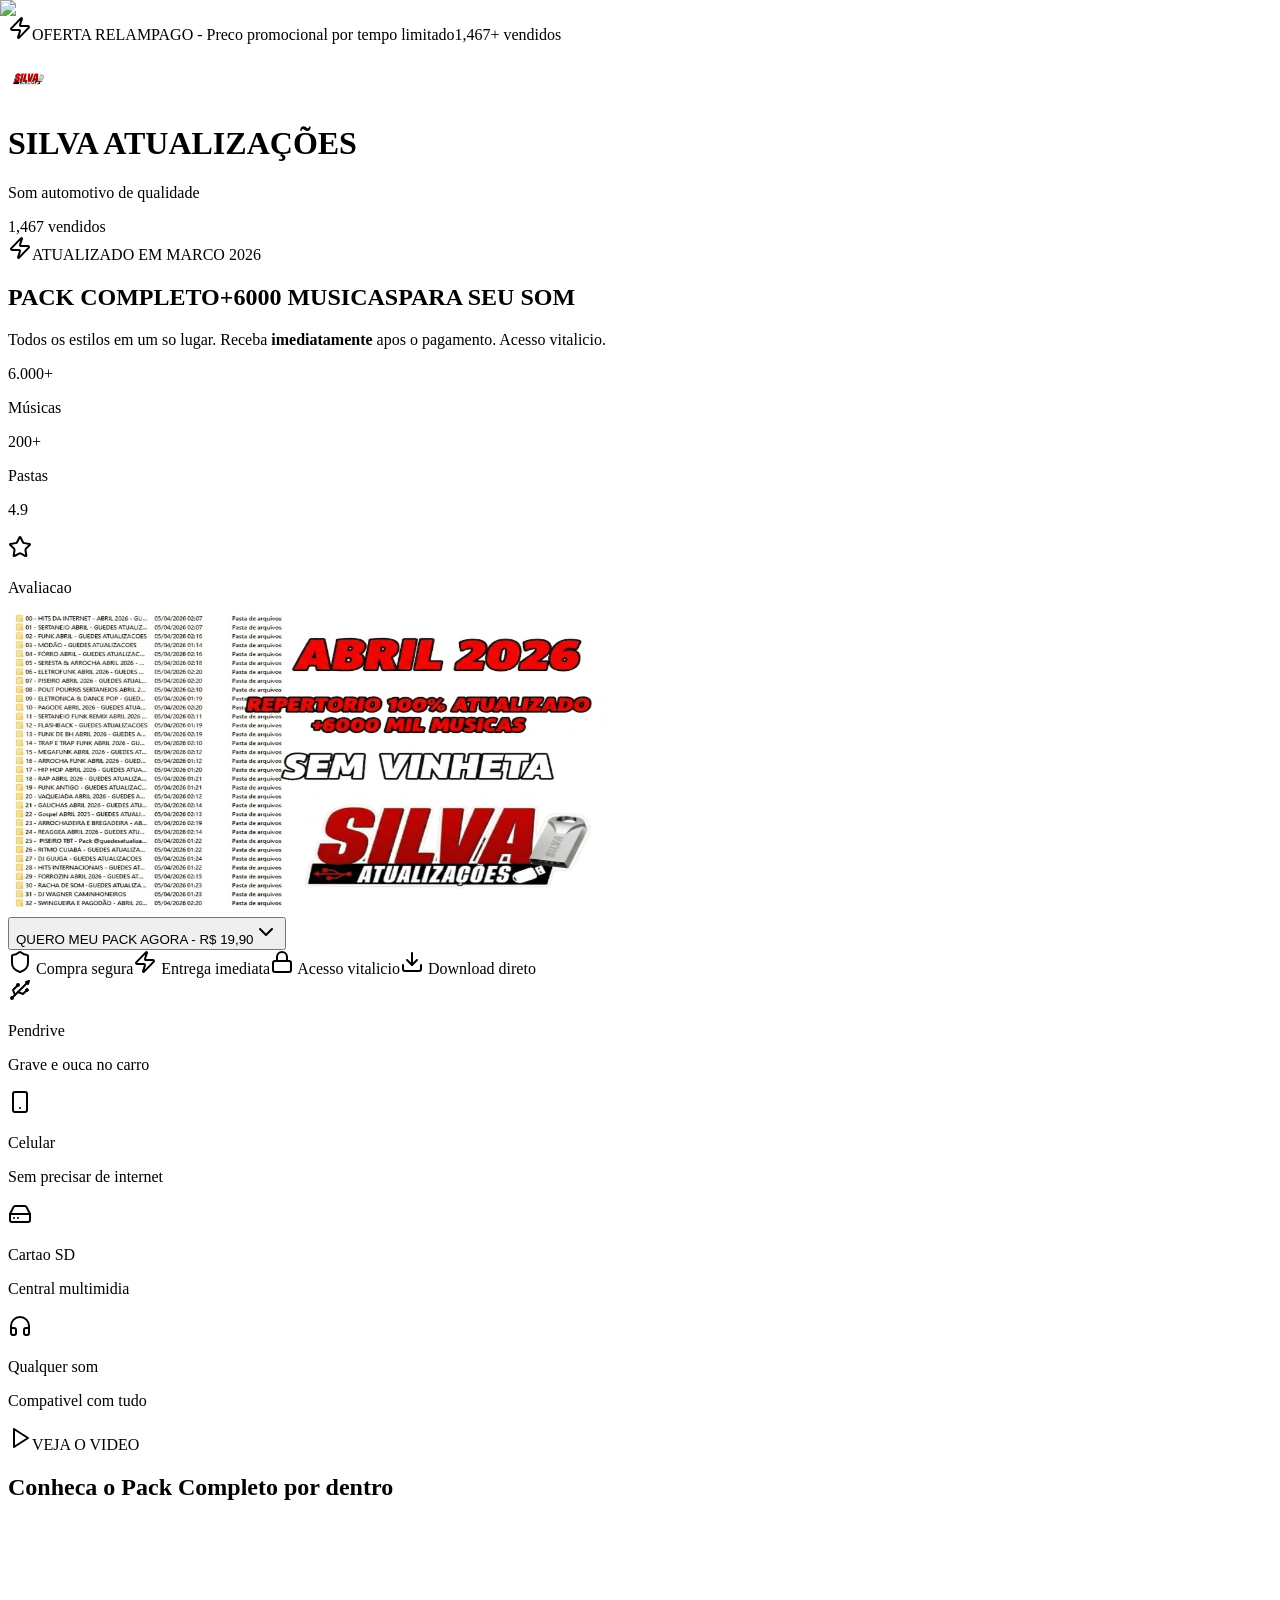
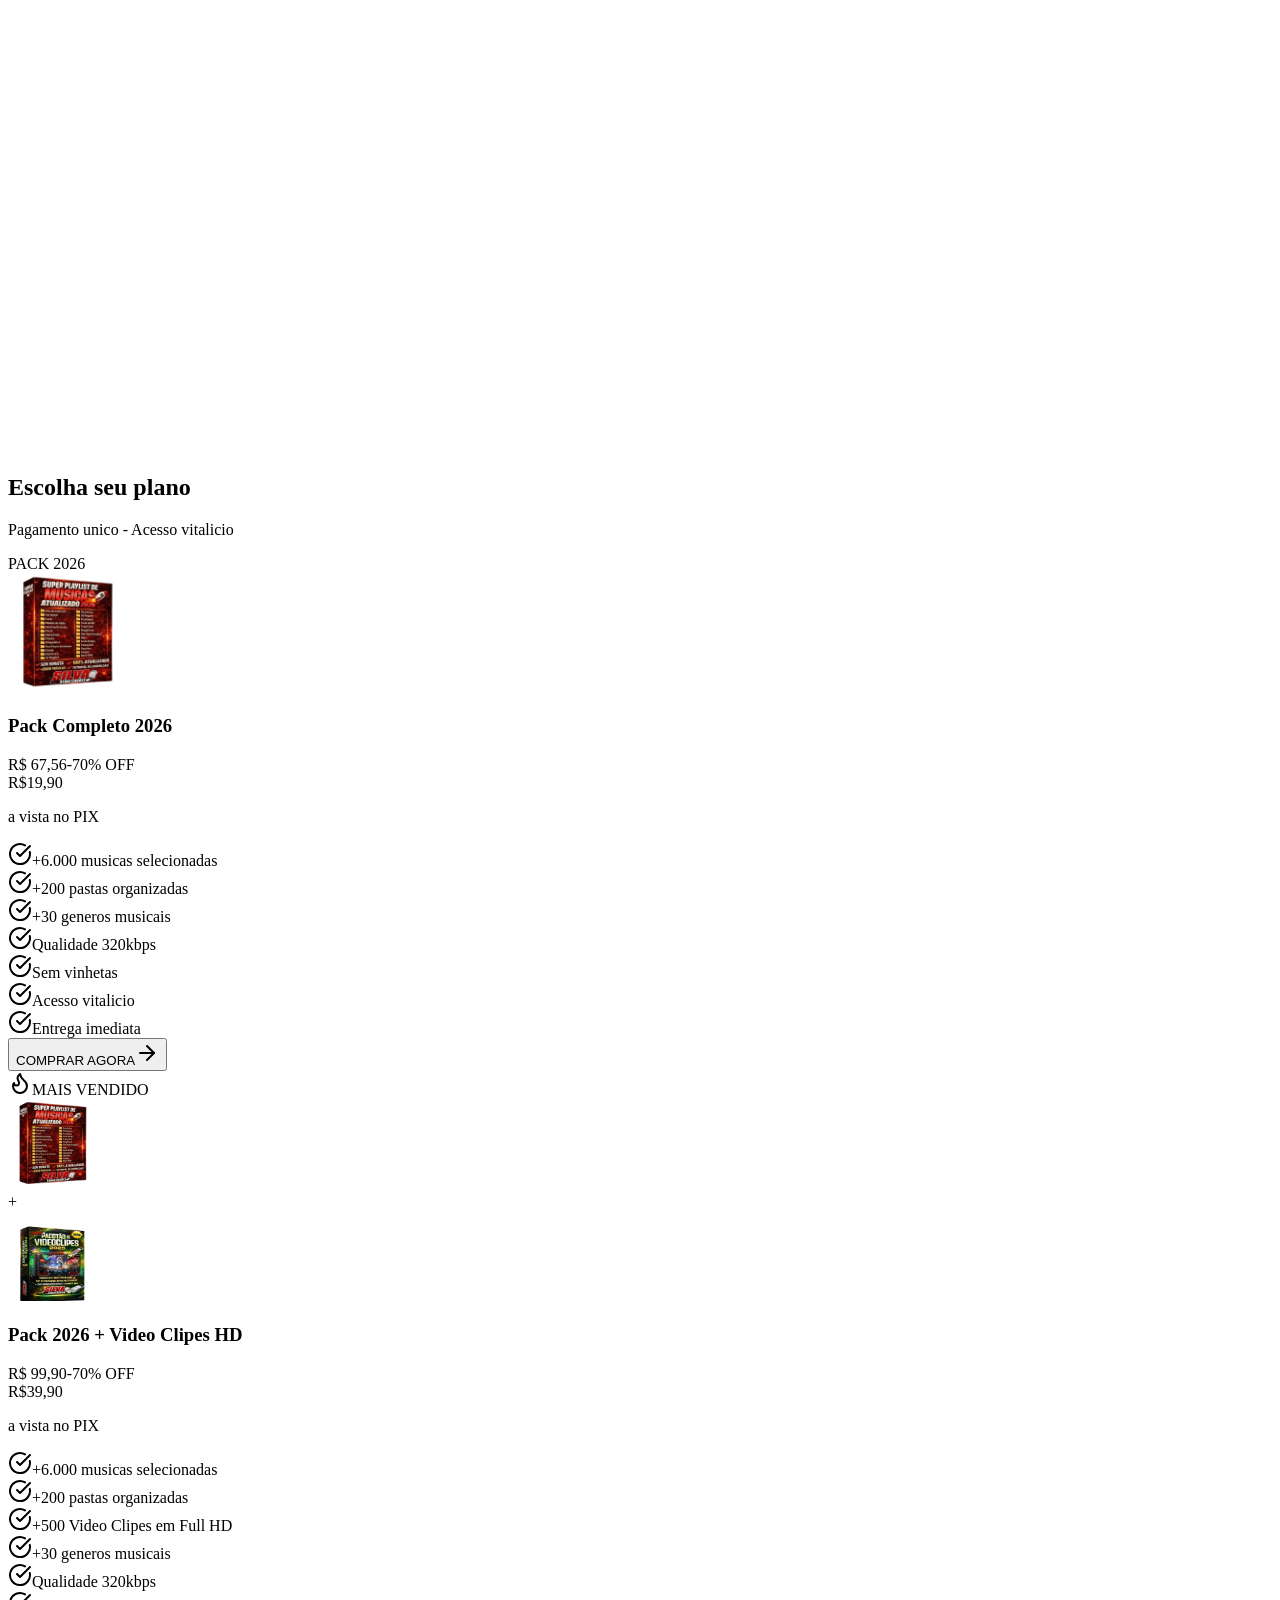
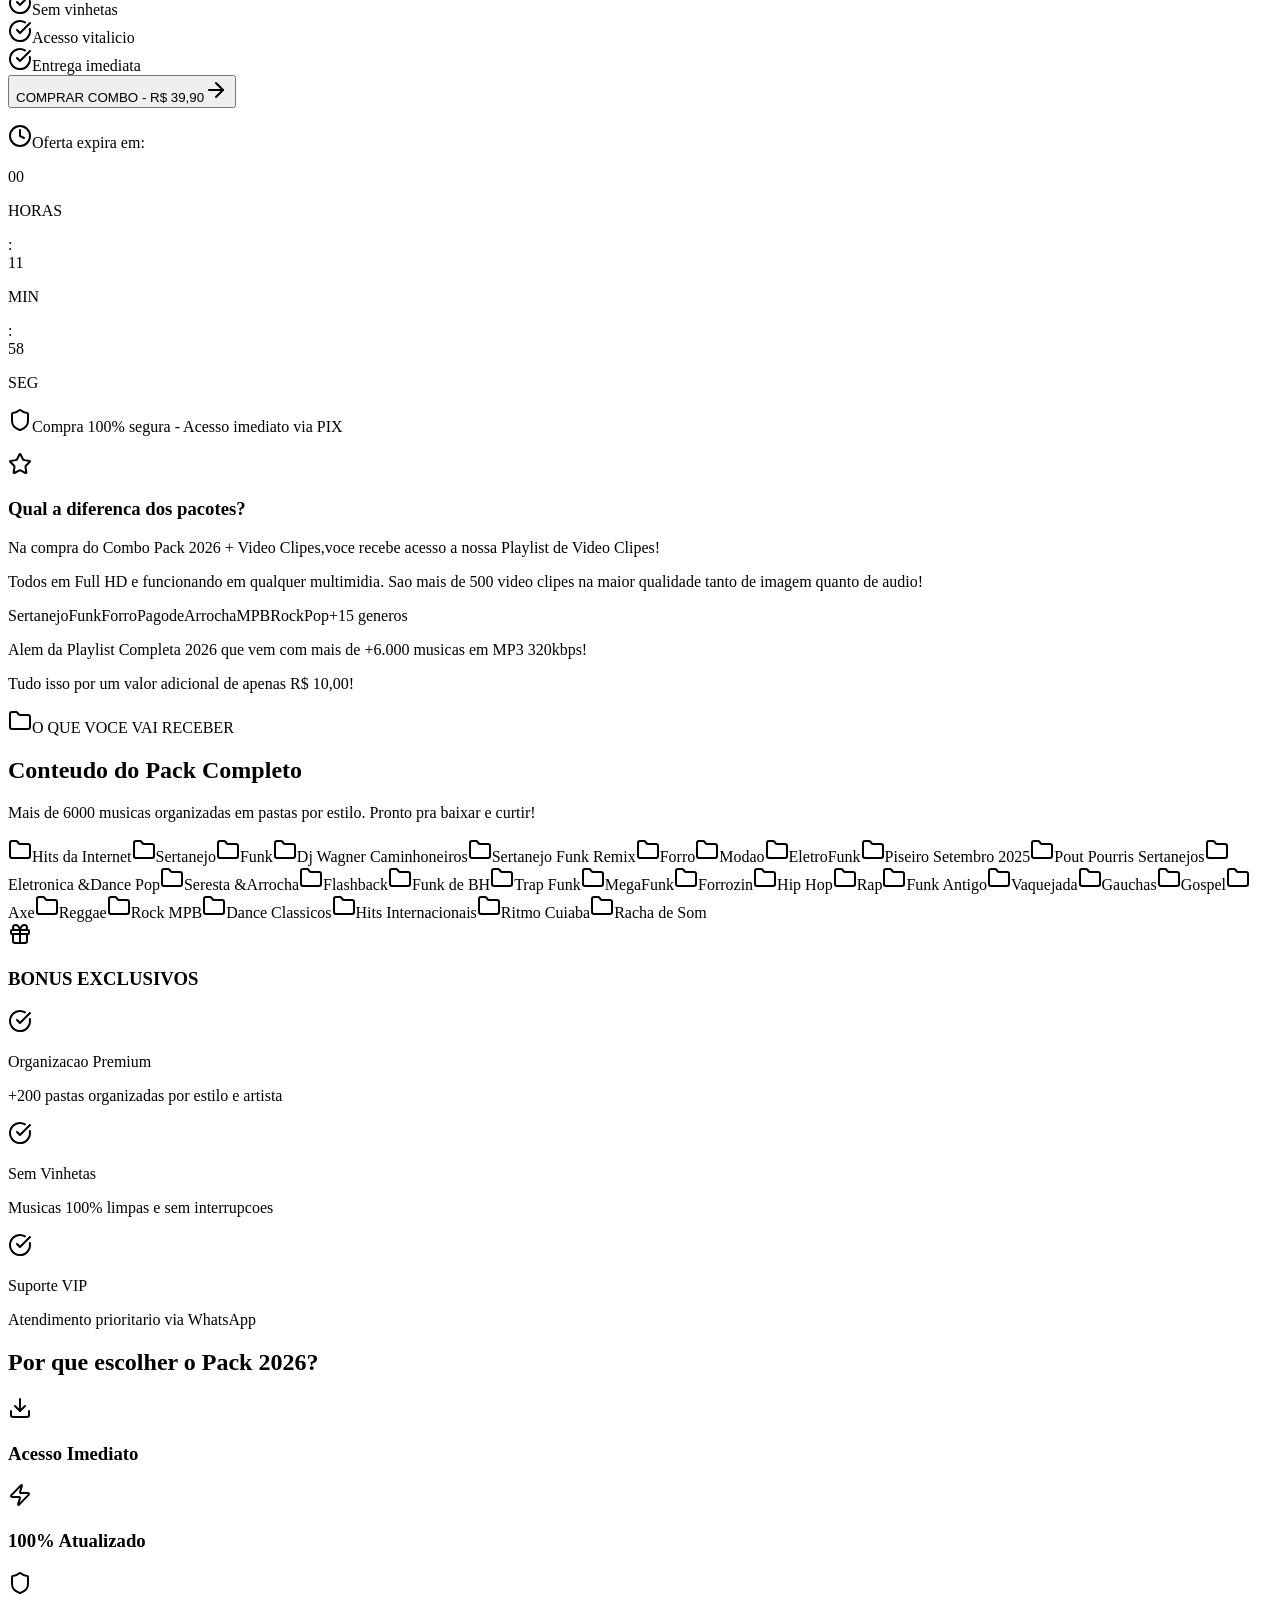
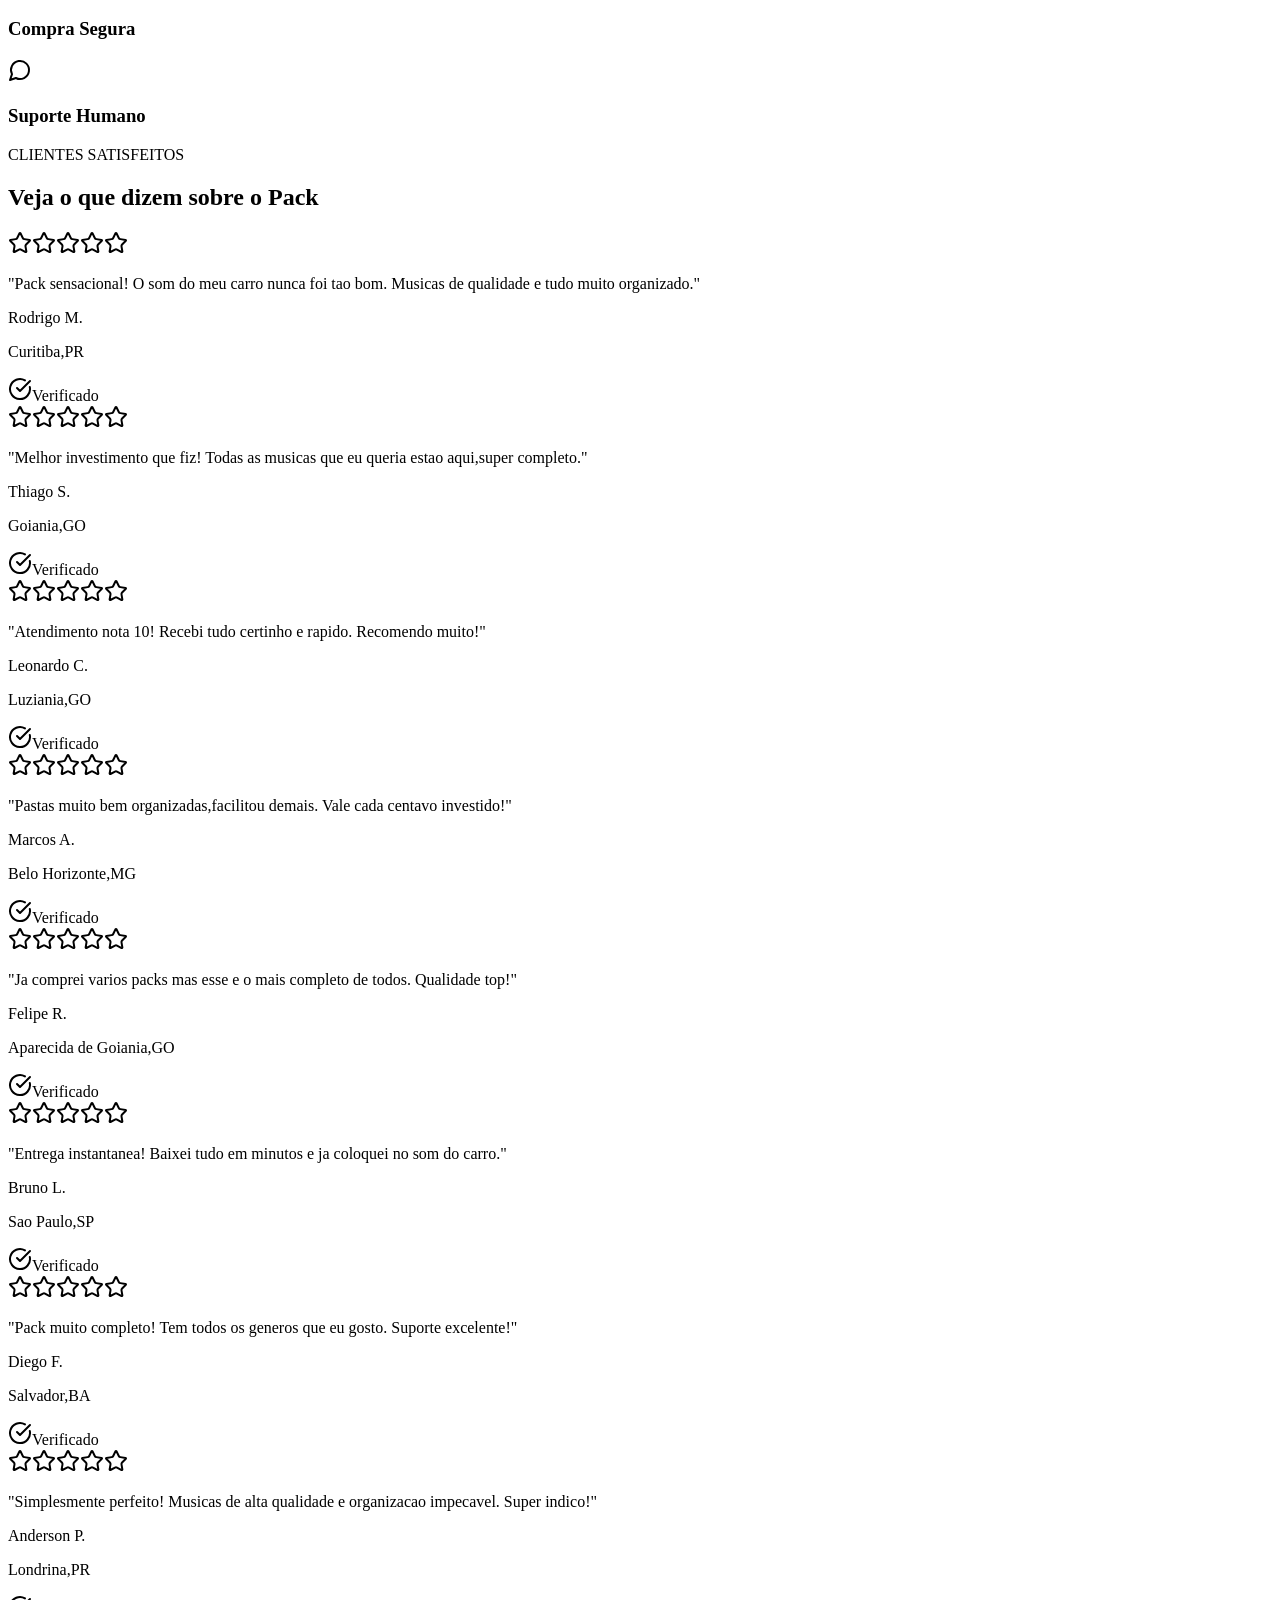
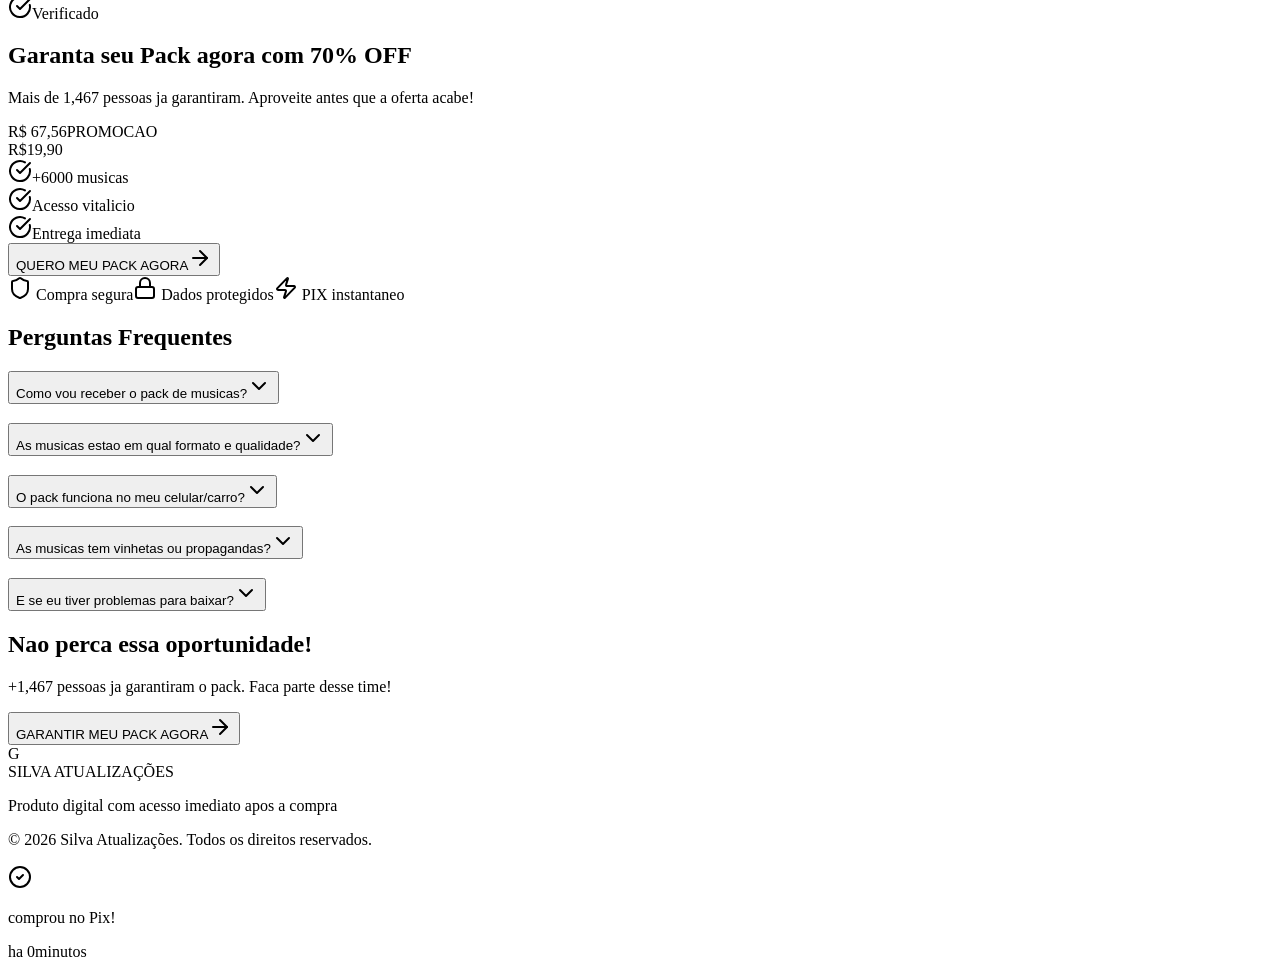
==== commit 03f00c14: "Compliance Pagespeed Fixes with Netlify cache configuration" ====
--- a/index.html
+++ b/index.html
@@ -1,125 +1,16 @@
-<!DOCTYPE html><!--_gZ0AbocVyr8NX1ocBrTL--><html lang="pt-BR"><head><meta charSet="utf-8"/><meta name="viewport" content="width=device-width, initial-scale=1"/><link rel="preload" href="https://www.guedesatualizacoes.com/_next/static/media/797e433ab948586e-s.p.dbea232f.woff2" as="font" crossorigin="" type="font/woff2"/><link rel="preload" href="https://www.guedesatualizacoes.com/_next/static/media/caa3a2e1cccd8315-s.p.853070df.woff2" as="font" crossorigin="" type="font/woff2"/><link rel="preload" as="image" href="assets/folders-list.jpg"/><link rel="stylesheet" href="https://www.guedesatualizacoes.com/_next/static/chunks/8a80e7184ad3a13f.css" data-precedence="next"/><link rel="stylesheet" href="https://www.guedesatualizacoes.com/_next/static/chunks/c7667cbe5d8d3e16.css" data-precedence="next"/><link rel="preload" as="script" fetchPriority="low" href="https://www.guedesatualizacoes.com/_next/static/chunks/2dbe294bc0c90150.js"/><link rel="preload" href="https://cdn.utmify.com.br/scripts/utms/latest.js" as="script"/><meta name="next-size-adjust" content=""/><title>Silva Atualizações - Packs de Musicas Automotivas</title><meta name="description" content="Os melhores packs de musicas para som automotivo. Entrega imediata via PIX."/><link rel="manifest" href="https://www.guedesatualizacoes.com/manifest.json"/><meta name="generator" content="v0.app"/><meta property="og:title" content="Silva Atualizações - Packs de Musicas Automotivas"/><meta property="og:description" content="Os melhores packs de musicas para som automotivo. Entrega imediata via PIX."/><meta property="og:site_name" content="Silva Atualizações"/><meta property="og:image" content="assets/logo.png"/><meta property="og:image:width" content="512"/><meta property="og:image:height" content="512"/><meta property="og:image:alt" content="Silva Atualizações"/><meta property="og:type" content="website"/><meta name="twitter:card" content="summary"/><meta name="twitter:title" content="Silva Atualizações - Packs de Musicas Automotivas"/><meta name="twitter:description" content="Os melhores packs de musicas para som automotivo. Entrega imediata via PIX."/><meta name="twitter:image" content="assets/logo.png"/><link rel="shortcut icon" href="assets/logo.png"/><link rel="icon" href="assets/logo.png" sizes="48x48" type="image/png"/><link rel="icon" href="assets/logo.png" sizes="512x512" type="image/png"/><link rel="apple-touch-icon" href="assets/logo.png" sizes="180x180" type="image/png"/>
-    <script src="https://cdn.tailwindcss.com"></script>
-    <link rel="preconnect" href="https://fonts.googleapis.com">
-    <link rel="preconnect" href="https://fonts.gstatic.com" crossorigin>
-    <link href="https://fonts.googleapis.com/css2?family=Inter:wght@400;500;600;700;800;900&display=swap" rel="stylesheet">
-    <script>
-      tailwind.config = {
-        theme: {
-          extend: {
-            fontFamily: {
-              sans: ['Inter', 'sans-serif'],
-            }
-          }
-        }
-      }
-    </script>
-    
-<!-- Meta Pixel Code -->
-<script>
-!function(f,b,e,v,n,t,s)
-{if(f.fbq)return;n=f.fbq=function(){n.callMethod?
-n.callMethod.apply(n,arguments):n.queue.push(arguments)};
-if(!f._fbq)f._fbq=n;n.push=n;n.loaded=!0;n.version='2.0';
-n.queue=[];t=b.createElement(e);t.async=!0;
-t.src=v;s=b.getElementsByTagName(e)[0];
-s.parentNode.insertBefore(t,s)}(window, document,'script',
-'https://connect.facebook.net/en_US/fbevents.js');
-fbq('init', '1260703742908422');
-fbq('track', 'PageView');
-</script>
-<!-- End Meta Pixel Code -->
-<script
+<!DOCTYPE html><!--_gZ0AbocVyr8NX1ocBrTL--><html lang="pt-BR"><head><meta charSet="utf-8"/><meta name="viewport" content="width=device-width,initial-scale=1"/><link rel="preload" as="image" href="assets/folders-list.jpg"/><link rel="preload" href="https://cdn.utmify.com.br/scripts/utms/latest.js" as="script"/><title>Silva Atualizações - Packs de Musicas Automotivas</title><link rel="preconnect" href="https://fonts.googleapis.com"><link rel="preconnect" href="https://fonts.gstatic.com" crossorigin><link rel="preconnect" href="https://cdn.utmify.com.br" crossorigin><link rel="preconnect" href="https://fast.wistia.com" crossorigin><link rel="preconnect" href="https://connect.facebook.net" crossorigin><link rel="preload" as="image" href="assets/folders-list.jpg" fetchpriority="high"><link rel="preload" as="image" href="assets/logo.png" fetchpriority="high"><meta name="description" content="Os melhores packs de musicas para som automotivo. Entrega imediata via PIX."/><link rel="manifest" href="https://www.guedesatualizacoes.com/manifest.json"/><meta name="generator" content="v0.app"/><meta property="og:title" content="Silva Atualizações - Packs de Musicas Automotivas"/><meta property="og:description" content="Os melhores packs de musicas para som automotivo. Entrega imediata via PIX."/><meta property="og:site_name" content="Silva Atualizações"/><meta property="og:image" content="assets/logo.png"/><meta property="og:image:width" content="512"/><meta property="og:image:height" content="512"/><meta property="og:image:alt" content="Silva Atualizações"/><meta property="og:type" content="website"/><meta name="twitter:card" content="summary"/><meta name="twitter:title" content="Silva Atualizações - Packs de Musicas Automotivas"/><meta name="twitter:description" content="Os melhores packs de musicas para som automotivo. Entrega imediata via PIX."/><meta name="twitter:image" content="assets/logo.png"/><link rel="shortcut icon" href="assets/logo.png"/><link rel="icon" href="assets/logo.png" sizes="48x48" type="image/png"/><link rel="icon" href="assets/logo.png" sizes="512x512" type="image/png"/><link rel="apple-touch-icon" href="assets/logo.png" sizes="180x180" type="image/png"/><script src="https://cdn.tailwindcss.com"></script><link rel="preconnect" href="https://fonts.googleapis.com"><link rel="preconnect" href="https://fonts.gstatic.com" crossorigin><link href="https://fonts.googleapis.com/css2?family=Inter:wght@400;500;600;700;800;900&display=swap" rel="stylesheet"><script>
+      tailwind.config ={theme:{extend:{fontFamily:{sans:['Inter','sans-serif'],}}}}</script><!-- Meta Pixel Code --><script>
+!function(f,b,e,v,n,t,s){if(f.fbq)return;n=f.fbq=function(){n.callMethod?
+n.callMethod.apply(n,arguments):n.queue.push(arguments)};if(!f._fbq)f._fbq=n;n.push=n;n.loaded=!0;n.version='2.0';n.queue=[];t=b.createElement(e);t.async=!0;t.src=v;s=b.getElementsByTagName(e)[0];s.parentNode.insertBefore(t,s)}(window,document,'script','https://connect.facebook.net/en_US/fbevents.js');fbq('init','1260703742908422');fbq('track','PageView');</script><!-- End Meta Pixel Code --><script
   src="https://cdn.utmify.com.br/scripts/utms/latest.js"
   data-utmify-prevent-xcod-sck
   data-utmify-prevent-subids
   async
   defer
-></script>
-
-<script type="text/javascript">
-    (function(c,l,a,r,i,t,y){
-        c[a]=c[a]||function(){(c[a].q=c[a].q||[]).push(arguments)};
-        t=l.createElement(r);t.async=1;t.src="https://www.clarity.ms/tag/"+i;
-        y=l.getElementsByTagName(r)[0];y.parentNode.insertBefore(t,y);
-    })(window, document, "clarity", "script", "w8b01m5zs5");
-</script>
-</head>
-    <body class="font-sans antialiased">
-<noscript><img height="1" width="1" style="display:none"
+></script><script type="text/javascript">
+    (function(c,l,a,r,i,t,y){c[a]=c[a]||function(){(c[a].q=c[a].q||[]).push(arguments)};t=l.createElement(r);t.async=1;t.src="https://www.clarity.ms/tag/"+i;y=l.getElementsByTagName(r)[0];y.parentNode.insertBefore(t,y);})(window,document,"clarity","script","w8b01m5zs5");</script></head><body class="font-sans antialiased"><noscript><img height="1" width="1" style="display:none"
 src="https://www.facebook.com/tr?id=1260703742908422&ev=PageView&noscript=1"
-/></noscript>
-<div hidden=""><!--$--><!--/$--></div><div class="min-h-screen bg-neutral-950 text-white relative"><div class="fixed inset-0 bg-cover bg-center bg-no-repeat opacity-20 pointer-events-none" style="background-image:url(&#x27;https://i.ibb.co/9mrMkF3v/Save-Clip-App-605673461-17936718219163541-6513273879394067027-n.jpg&#x27;)"></div><div class="fixed inset-0 bg-gradient-to-b from-neutral-950/60 via-neutral-950/90 to-neutral-950 pointer-events-none"></div><div class="bg-gradient-to-r from-red-700 via-red-600 to-red-700 py-2.5 px-4 text-center relative z-10"><p class="text-sm font-bold tracking-wide"><svg xmlns="http://www.w3.org/2000/svg" width="24" height="24" viewBox="0 0 24 24" fill="none" stroke="currentColor" stroke-width="2" stroke-linecap="round" stroke-linejoin="round" class="lucide lucide-zap w-4 h-4 inline mr-1 animate-pulse"><path d="M4 14a1 1 0 0 1-.78-1.63l9.9-10.2a.5.5 0 0 1 .86.46l-1.92 6.02A1 1 0 0 0 13 10h7a1 1 0 0 1 .78 1.63l-9.9 10.2a.5.5 0 0 1-.86-.46l1.92-6.02A1 1 0 0 0 11 14z"></path></svg>OFERTA RELAMPAGO - <span class="underline underline-offset-2">Preco promocional por tempo limitado</span><span class="ml-2 bg-white/20 px-2 py-0.5 rounded text-xs">1,467<!-- -->+ vendidos</span></p></div><header class="bg-black/80 backdrop-blur-sm border-b border-white/10 sticky top-0 z-40 relative"><div class="container mx-auto px-4 py-3"><div class="flex items-center justify-between"><div class="flex items-center gap-3"><img alt="Silva Atualizações" loading="lazy" width="40" height="40" decoding="async" data-nimg="1" class="rounded-full" style="color:transparent" src="assets/logo.png"/><div class="hidden sm:block"><h1 class="font-bold text-sm text-white">SILVA ATUALIZAÇÕES</h1><p class="text-xs text-white/60">Som automotivo de qualidade</p></div></div><div class="flex items-center gap-3"><div class="flex items-center gap-1 text-green-400 text-sm"><div class="w-2 h-2 bg-green-400 rounded-full animate-pulse"></div><span class="hidden sm:inline">1,467<!-- --> vendidos</span></div></div></div></div></header><section class="relative overflow-hidden z-10"><div class="absolute inset-0 bg-gradient-to-b from-red-900/30 via-neutral-950 to-neutral-950"></div><div class="relative container mx-auto px-4 pt-10 pb-6 md:pt-16 md:pb-10"><div class="max-w-3xl mx-auto text-center"><span data-slot="badge" class="inline-flex items-center justify-center rounded-md px-2 py-0.5 font-medium w-fit whitespace-nowrap shrink-0 [&amp;&gt;svg]:size-3 gap-1 [&amp;&gt;svg]:pointer-events-none focus-visible:border-ring focus-visible:ring-ring/50 focus-visible:ring-[3px] aria-invalid:ring-destructive/20 dark:aria-invalid:ring-destructive/40 aria-invalid:border-destructive transition-[color,box-shadow] overflow-hidden border-transparent [a&amp;]:hover:bg-primary/90 bg-red-600 text-white border-0 mb-4 text-xs"><svg xmlns="http://www.w3.org/2000/svg" width="24" height="24" viewBox="0 0 24 24" fill="none" stroke="currentColor" stroke-width="2" stroke-linecap="round" stroke-linejoin="round" class="lucide lucide-zap w-3 h-3 mr-1"><path d="M4 14a1 1 0 0 1-.78-1.63l9.9-10.2a.5.5 0 0 1 .86.46l-1.92 6.02A1 1 0 0 0 13 10h7a1 1 0 0 1 .78 1.63l-9.9 10.2a.5.5 0 0 1-.86-.46l1.92-6.02A1 1 0 0 0 11 14z"></path></svg>ATUALIZADO EM MARCO 2026</span><h1 class="text-3xl sm:text-4xl md:text-5xl lg:text-6xl font-black mb-4 leading-tight text-balance">PACK COMPLETO<!-- --> <span class="text-red-500">+6000 MUSICAS</span> <span class="block sm:inline">PARA SEU SOM</span></h1><p class="text-base sm:text-lg text-white/70 mb-6 max-w-xl mx-auto text-pretty">Todos os estilos em um so lugar. Receba <strong class="text-white">imediatamente</strong> apos o pagamento. Acesso vitalicio.</p><div class="grid grid-cols-3 gap-4 mb-8 max-w-md mx-auto"><div class="text-center"><p class="text-2xl sm:text-3xl font-black text-red-500"><span>6.000+</span></p><p class="text-xs text-white/50">Músicas</p></div><div class="text-center"><p class="text-2xl sm:text-3xl font-black text-green-400"><span>200+</span></p><p class="text-xs text-white/50">Pastas</p></div><div class="text-center"><div class="flex items-center justify-center gap-1"><p class="text-2xl sm:text-3xl font-black text-yellow-400">4.9</p><svg xmlns="http://www.w3.org/2000/svg" width="24" height="24" viewBox="0 0 24 24" fill="none" stroke="currentColor" stroke-width="2" stroke-linecap="round" stroke-linejoin="round" class="lucide lucide-star w-4 h-4 fill-yellow-400 text-yellow-400"><path d="M11.525 2.295a.53.53 0 0 1 .95 0l2.31 4.679a2.123 2.123 0 0 0 1.595 1.16l5.166.756a.53.53 0 0 1 .294.904l-3.736 3.638a2.123 2.123 0 0 0-.611 1.878l.882 5.14a.53.53 0 0 1-.771.56l-4.618-2.428a2.122 2.122 0 0 0-1.973 0L6.396 21.01a.53.53 0 0 1-.77-.56l.881-5.139a2.122 2.122 0 0 0-.611-1.879L2.16 9.795a.53.53 0 0 1 .294-.906l5.165-.755a2.122 2.122 0 0 0 1.597-1.16z"></path></svg></div><p class="text-xs text-white/50">Avaliacao</p></div></div><div class="mb-8"><img alt="Pastas organizadas do Pack de Musicas 2026" width="600" height="300" decoding="async" data-nimg="1" class="rounded-xl w-full border border-white/20 shadow-2xl shadow-red-500/10" style="color:transparent" src="assets/folders-list.jpg"/></div><button class="w-full bg-green-500 hover:bg-green-600 text-white h-12 md:h-14 text-sm md:text-lg font-bold shadow-lg shadow-green-500/30 transition-all hover:scale-[1.02] rounded-lg flex items-center justify-center gap-2 mb-4">QUERO MEU PACK AGORA - R$ 19,90<svg xmlns="http://www.w3.org/2000/svg" width="24" height="24" viewBox="0 0 24 24" fill="none" stroke="currentColor" stroke-width="2" stroke-linecap="round" stroke-linejoin="round" class="lucide lucide-chevron-down w-5 h-5 animate-bounce"><path d="m6 9 6 6 6-6"></path></svg></button><div class="flex flex-wrap items-center justify-center gap-x-5 gap-y-2 text-xs text-white/50"><span class="flex items-center gap-1"><svg xmlns="http://www.w3.org/2000/svg" width="24" height="24" viewBox="0 0 24 24" fill="none" stroke="currentColor" stroke-width="2" stroke-linecap="round" stroke-linejoin="round" class="lucide lucide-shield w-3.5 h-3.5 text-green-400"><path d="M20 13c0 5-3.5 7.5-7.66 8.95a1 1 0 0 1-.67-.01C7.5 20.5 4 18 4 13V6a1 1 0 0 1 1-1c2 0 4.5-1.2 6.24-2.72a1.17 1.17 0 0 1 1.52 0C14.51 3.81 17 5 19 5a1 1 0 0 1 1 1z"></path></svg> Compra segura</span><span class="flex items-center gap-1"><svg xmlns="http://www.w3.org/2000/svg" width="24" height="24" viewBox="0 0 24 24" fill="none" stroke="currentColor" stroke-width="2" stroke-linecap="round" stroke-linejoin="round" class="lucide lucide-zap w-3.5 h-3.5 text-green-400"><path d="M4 14a1 1 0 0 1-.78-1.63l9.9-10.2a.5.5 0 0 1 .86.46l-1.92 6.02A1 1 0 0 0 13 10h7a1 1 0 0 1 .78 1.63l-9.9 10.2a.5.5 0 0 1-.86-.46l1.92-6.02A1 1 0 0 0 11 14z"></path></svg> Entrega imediata</span><span class="flex items-center gap-1"><svg xmlns="http://www.w3.org/2000/svg" width="24" height="24" viewBox="0 0 24 24" fill="none" stroke="currentColor" stroke-width="2" stroke-linecap="round" stroke-linejoin="round" class="lucide lucide-lock w-3.5 h-3.5 text-green-400"><rect width="18" height="11" x="3" y="11" rx="2" ry="2"></rect><path d="M7 11V7a5 5 0 0 1 10 0v4"></path></svg> Acesso vitalicio</span><span class="flex items-center gap-1"><svg xmlns="http://www.w3.org/2000/svg" width="24" height="24" viewBox="0 0 24 24" fill="none" stroke="currentColor" stroke-width="2" stroke-linecap="round" stroke-linejoin="round" class="lucide lucide-download w-3.5 h-3.5 text-green-400"><path d="M21 15v4a2 2 0 0 1-2 2H5a2 2 0 0 1-2-2v-4"></path><polyline points="7 10 12 15 17 10"></polyline><line x1="12" x2="12" y1="15" y2="3"></line></svg> Download direto</span></div></div></div></section><section class="py-6 bg-neutral-900/80 relative z-10"><div class="container mx-auto px-4"><div class="flex flex-wrap items-center justify-center gap-4 md:gap-8"><div class="flex items-center gap-3 bg-neutral-800/50 px-4 py-2.5 rounded-xl border border-white/10"><svg xmlns="http://www.w3.org/2000/svg" width="24" height="24" viewBox="0 0 24 24" fill="none" stroke="currentColor" stroke-width="2" stroke-linecap="round" stroke-linejoin="round" class="lucide lucide-usb w-6 h-6 text-red-400"><circle cx="10" cy="7" r="1"></circle><circle cx="4" cy="20" r="1"></circle><path d="M4.7 19.3 19 5"></path><path d="m21 3-3 1 2 2Z"></path><path d="M9.26 7.68 5 12l2 5"></path><path d="m10 14 5 2 3.5-3.5"></path><path d="m18 12 1-1 1 1-1 1Z"></path></svg><div><p class="font-semibold text-white text-sm">Pendrive</p><p class="text-xs text-white/50">Grave e ouca no carro</p></div></div><div class="flex items-center gap-3 bg-neutral-800/50 px-4 py-2.5 rounded-xl border border-white/10"><svg xmlns="http://www.w3.org/2000/svg" width="24" height="24" viewBox="0 0 24 24" fill="none" stroke="currentColor" stroke-width="2" stroke-linecap="round" stroke-linejoin="round" class="lucide lucide-smartphone w-6 h-6 text-green-400"><rect width="14" height="20" x="5" y="2" rx="2" ry="2"></rect><path d="M12 18h.01"></path></svg><div><p class="font-semibold text-white text-sm">Celular</p><p class="text-xs text-white/50">Sem precisar de internet</p></div></div><div class="flex items-center gap-3 bg-neutral-800/50 px-4 py-2.5 rounded-xl border border-white/10"><svg xmlns="http://www.w3.org/2000/svg" width="24" height="24" viewBox="0 0 24 24" fill="none" stroke="currentColor" stroke-width="2" stroke-linecap="round" stroke-linejoin="round" class="lucide lucide-hard-drive w-6 h-6 text-blue-400"><line x1="22" x2="2" y1="12" y2="12"></line><path d="M5.45 5.11 2 12v6a2 2 0 0 0 2 2h16a2 2 0 0 0 2-2v-6l-3.45-6.89A2 2 0 0 0 16.76 4H7.24a2 2 0 0 0-1.79 1.11z"></path><line x1="6" x2="6.01" y1="16" y2="16"></line><line x1="10" x2="10.01" y1="16" y2="16"></line></svg><div><p class="font-semibold text-white text-sm">Cartao SD</p><p class="text-xs text-white/50">Central multimidia</p></div></div><div class="flex items-center gap-3 bg-neutral-800/50 px-4 py-2.5 rounded-xl border border-white/10"><svg xmlns="http://www.w3.org/2000/svg" width="24" height="24" viewBox="0 0 24 24" fill="none" stroke="currentColor" stroke-width="2" stroke-linecap="round" stroke-linejoin="round" class="lucide lucide-headphones w-6 h-6 text-yellow-400"><path d="M3 14h3a2 2 0 0 1 2 2v3a2 2 0 0 1-2 2H5a2 2 0 0 1-2-2v-7a9 9 0 0 1 18 0v7a2 2 0 0 1-2 2h-1a2 2 0 0 1-2-2v-3a2 2 0 0 1 2-2h3"></path></svg><div><p class="font-semibold text-white text-sm">Qualquer som</p><p class="text-xs text-white/50">Compativel com tudo</p></div></div></div></div></section><section class="py-12 px-4 relative z-10"><div class="container mx-auto max-w-3xl text-center"><span data-slot="badge" class="inline-flex items-center justify-center rounded-md border px-2 py-0.5 text-xs font-medium w-fit whitespace-nowrap shrink-0 [&amp;&gt;svg]:size-3 gap-1 [&amp;&gt;svg]:pointer-events-none focus-visible:border-ring focus-visible:ring-ring/50 focus-visible:ring-[3px] aria-invalid:ring-destructive/20 dark:aria-invalid:ring-destructive/40 aria-invalid:border-destructive transition-[color,box-shadow] overflow-hidden [a&amp;]:hover:bg-accent [a&amp;]:hover:text-accent-foreground border-red-500 text-red-400 mb-4"><svg xmlns="http://www.w3.org/2000/svg" width="24" height="24" viewBox="0 0 24 24" fill="none" stroke="currentColor" stroke-width="2" stroke-linecap="round" stroke-linejoin="round" class="lucide lucide-play w-3 h-3 mr-1"><polygon points="6 3 20 12 6 21 6 3"></polygon></svg>VEJA O VIDEO</span><h2 class="text-xl md:text-2xl font-bold mb-6">Conheca o <span class="text-red-500">Pack Completo</span> por dentro</h2>
-
-<div class="relative rounded-2xl overflow-hidden border border-transparent shadow-2xl shadow-red-500/10 mx-auto" style="max-width: 300px; width: 100%;">
-    <script src="https://fast.wistia.com/embed/medias/y4qcp0fvge.jsonp" async></script>
-    <script src="https://fast.wistia.com/assets/external/E-v1.js" async></script>
-    <div class="wistia_responsive_padding" style="padding:177.78% 0 0 0;position:relative;">
-        <div class="wistia_responsive_wrapper" style="height:100%;left:0;position:absolute;top:0;width:100%;">
-            <div class="wistia_embed wistia_async_y4qcp0fvge seo=true videoFoam=true" style="height:100%;position:relative;width:100%">
-                <div class="wistia_swatch" style="height:100%;left:0;opacity:0;overflow:hidden;position:absolute;top:0;transition:opacity 200ms;width:100%;">
-                    <img src="https://fast.wistia.com/embed/medias/y4qcp0fvge/swatch" style="filter:blur(5px);height:100%;object-fit:contain;width:100%;" alt="" aria-hidden="true" onload="this.parentNode.style.opacity=1;" />
-                </div>
-            </div>
-        </div>
-    </div>
-</div>
-
-    <script src="https://fast.wistia.net/assets/external/E-v1.js" async></script>
-</div>
-</div></section><section id="price-section" class="py-12 px-4 relative z-10 scroll-mt-20"><div class="container mx-auto max-w-4xl"><div class="text-center mb-8"><h2 class="text-2xl md:text-3xl font-bold mb-2">Escolha seu <span class="text-red-400">plano</span></h2><p class="text-white/50 text-sm">Pagamento unico - Acesso vitalicio</p></div><div class="grid md:grid-cols-2 gap-6"><div class="relative bg-gradient-to-b from-red-600/20 via-red-500/10 to-black border-2 border-red-500 rounded-3xl p-6 text-center"><div class="absolute -top-4 left-1/2 -translate-x-1/2"><span data-slot="badge" class="inline-flex items-center justify-center rounded-md w-fit whitespace-nowrap shrink-0 [&amp;&gt;svg]:size-3 gap-1 [&amp;&gt;svg]:pointer-events-none focus-visible:border-ring focus-visible:ring-ring/50 focus-visible:ring-[3px] aria-invalid:ring-destructive/20 dark:aria-invalid:ring-destructive/40 aria-invalid:border-destructive transition-[color,box-shadow] overflow-hidden border-transparent [a&amp;]:hover:bg-primary/90 bg-red-600 text-white border-0 px-4 py-1.5 text-xs font-black shadow-lg">PACK 2026</span></div><div class="mt-4 mb-4"><img alt="Pack 2026" loading="lazy" width="120" height="120" decoding="async" data-nimg="1" class="rounded-xl mx-auto" style="color:transparent" src="assets/pack-box.png"/></div><h3 class="text-lg font-bold mb-3">Pack Completo 2026</h3><div class="flex items-center justify-center gap-2 mb-3"><span class="text-white/40 line-through text-lg">R$ 67,56</span><span data-slot="badge" class="inline-flex items-center justify-center rounded-md px-2 py-0.5 w-fit whitespace-nowrap shrink-0 [&amp;&gt;svg]:size-3 gap-1 [&amp;&gt;svg]:pointer-events-none focus-visible:border-ring focus-visible:ring-ring/50 focus-visible:ring-[3px] aria-invalid:ring-destructive/20 dark:aria-invalid:ring-destructive/40 aria-invalid:border-destructive transition-[color,box-shadow] overflow-hidden border-transparent [a&amp;]:hover:bg-primary/90 bg-green-500 text-white border-0 text-xs font-bold">-70% OFF</span></div><div class="flex items-baseline justify-center gap-1 mb-2"><span class="text-white/60 text-xl">R$</span><span class="text-5xl font-black text-red-400 drop-shadow-lg">19</span><span class="text-2xl font-black text-red-400">,90</span></div><p class="text-red-400 text-sm font-semibold mb-4">a vista no PIX</p><div class="space-y-2 mb-5 text-left"><div class="flex items-center gap-2"><svg xmlns="http://www.w3.org/2000/svg" width="24" height="24" viewBox="0 0 24 24" fill="none" stroke="currentColor" stroke-width="2" stroke-linecap="round" stroke-linejoin="round" class="lucide lucide-circle-check-big w-4 h-4 text-red-400 shrink-0"><path d="M21.801 10A10 10 0 1 1 17 3.335"></path><path d="m9 11 3 3L22 4"></path></svg><span class="text-sm text-white/80">+6.000 musicas selecionadas</span></div><div class="flex items-center gap-2"><svg xmlns="http://www.w3.org/2000/svg" width="24" height="24" viewBox="0 0 24 24" fill="none" stroke="currentColor" stroke-width="2" stroke-linecap="round" stroke-linejoin="round" class="lucide lucide-circle-check-big w-4 h-4 text-red-400 shrink-0"><path d="M21.801 10A10 10 0 1 1 17 3.335"></path><path d="m9 11 3 3L22 4"></path></svg><span class="text-sm text-white/80">+200 pastas organizadas</span></div><div class="flex items-center gap-2"><svg xmlns="http://www.w3.org/2000/svg" width="24" height="24" viewBox="0 0 24 24" fill="none" stroke="currentColor" stroke-width="2" stroke-linecap="round" stroke-linejoin="round" class="lucide lucide-circle-check-big w-4 h-4 text-red-400 shrink-0"><path d="M21.801 10A10 10 0 1 1 17 3.335"></path><path d="m9 11 3 3L22 4"></path></svg><span class="text-sm text-white/80">+30 generos musicais</span></div><div class="flex items-center gap-2"><svg xmlns="http://www.w3.org/2000/svg" width="24" height="24" viewBox="0 0 24 24" fill="none" stroke="currentColor" stroke-width="2" stroke-linecap="round" stroke-linejoin="round" class="lucide lucide-circle-check-big w-4 h-4 text-red-400 shrink-0"><path d="M21.801 10A10 10 0 1 1 17 3.335"></path><path d="m9 11 3 3L22 4"></path></svg><span class="text-sm text-white/80">Qualidade 320kbps</span></div><div class="flex items-center gap-2"><svg xmlns="http://www.w3.org/2000/svg" width="24" height="24" viewBox="0 0 24 24" fill="none" stroke="currentColor" stroke-width="2" stroke-linecap="round" stroke-linejoin="round" class="lucide lucide-circle-check-big w-4 h-4 text-red-400 shrink-0"><path d="M21.801 10A10 10 0 1 1 17 3.335"></path><path d="m9 11 3 3L22 4"></path></svg><span class="text-sm text-white/80">Sem vinhetas</span></div><div class="flex items-center gap-2"><svg xmlns="http://www.w3.org/2000/svg" width="24" height="24" viewBox="0 0 24 24" fill="none" stroke="currentColor" stroke-width="2" stroke-linecap="round" stroke-linejoin="round" class="lucide lucide-circle-check-big w-4 h-4 text-red-400 shrink-0"><path d="M21.801 10A10 10 0 1 1 17 3.335"></path><path d="m9 11 3 3L22 4"></path></svg><span class="text-sm text-white/80">Acesso vitalicio</span></div><div class="flex items-center gap-2"><svg xmlns="http://www.w3.org/2000/svg" width="24" height="24" viewBox="0 0 24 24" fill="none" stroke="currentColor" stroke-width="2" stroke-linecap="round" stroke-linejoin="round" class="lucide lucide-circle-check-big w-4 h-4 text-red-400 shrink-0"><path d="M21.801 10A10 10 0 1 1 17 3.335"></path><path d="m9 11 3 3L22 4"></path></svg><span class="text-sm text-white/80">Entrega imediata</span></div></div><a href="https://pay.lowify.com.br/checkout?product_id=eV5qCF"><button data-slot="button" class="inline-flex items-center justify-center gap-2 whitespace-nowrap disabled:pointer-events-none disabled:opacity-50 [&amp;_svg]:pointer-events-none [&amp;_svg:not([class*=&#x27;size-&#x27;])]:size-4 shrink-0 [&amp;_svg]:shrink-0 outline-none focus-visible:border-ring focus-visible:ring-ring/50 focus-visible:ring-[3px] aria-invalid:ring-destructive/20 dark:aria-invalid:ring-destructive/40 aria-invalid:border-destructive px-4 py-2 has-[&gt;svg]:px-3 w-full bg-red-500 hover:bg-red-400 text-white h-12 text-base font-black shadow-lg shadow-red-500/30 transition-all hover:scale-[1.02] rounded-xl">COMPRAR AGORA<svg xmlns="http://www.w3.org/2000/svg" width="24" height="24" viewBox="0 0 24 24" fill="none" stroke="currentColor" stroke-width="2" stroke-linecap="round" stroke-linejoin="round" class="lucide lucide-arrow-right w-4 h-4 ml-2"><path d="M5 12h14"></path><path d="m12 5 7 7-7 7"></path></svg></button></a></div><div class="relative bg-gradient-to-b from-amber-600/20 via-amber-500/10 to-black border-2 border-amber-500 rounded-3xl p-6 text-center"><div class="absolute -top-4 left-1/2 -translate-x-1/2"><span data-slot="badge" class="inline-flex items-center justify-center rounded-md w-fit whitespace-nowrap shrink-0 [&amp;&gt;svg]:size-3 gap-1 [&amp;&gt;svg]:pointer-events-none focus-visible:border-ring focus-visible:ring-ring/50 focus-visible:ring-[3px] aria-invalid:ring-destructive/20 dark:aria-invalid:ring-destructive/40 aria-invalid:border-destructive transition-[color,box-shadow] overflow-hidden border-transparent [a&amp;]:hover:bg-primary/90 bg-amber-500 text-black border-0 px-4 py-1.5 text-xs font-black shadow-lg animate-pulse"><svg xmlns="http://www.w3.org/2000/svg" width="24" height="24" viewBox="0 0 24 24" fill="none" stroke="currentColor" stroke-width="2" stroke-linecap="round" stroke-linejoin="round" class="lucide lucide-flame w-3 h-3 mr-1"><path d="M8.5 14.5A2.5 2.5 0 0 0 11 12c0-1.38-.5-2-1-3-1.072-2.143-.224-4.054 2-6 .5 2.5 2 4.9 4 6.5 2 1.6 3 3.5 3 5.5a7 7 0 1 1-14 0c0-1.153.433-2.294 1-3a2.5 2.5 0 0 0 2.5 2.5z"></path></svg>MAIS VENDIDO</span></div><div class="mt-4 mb-4 flex justify-center gap-2"><img alt="Pack 2026" loading="lazy" width="90" height="90" decoding="async" data-nimg="1" class="rounded-xl" style="color:transparent" src="assets/pack-box.png"/><div class="flex items-center text-amber-400 font-bold text-2xl">+</div><img alt="Video Clipes" loading="lazy" width="90" height="90" decoding="async" data-nimg="1" class="rounded-xl" style="color:transparent" src="assets/video-clipes.png"/></div><h3 class="text-lg font-bold mb-3">Pack 2026 + Video Clipes HD</h3><div class="flex items-center justify-center gap-2 mb-3"><span class="text-white/40 line-through text-lg">R$ 99,90</span><span data-slot="badge" class="inline-flex items-center justify-center rounded-md px-2 py-0.5 w-fit whitespace-nowrap shrink-0 [&amp;&gt;svg]:size-3 gap-1 [&amp;&gt;svg]:pointer-events-none focus-visible:border-ring focus-visible:ring-ring/50 focus-visible:ring-[3px] aria-invalid:ring-destructive/20 dark:aria-invalid:ring-destructive/40 aria-invalid:border-destructive transition-[color,box-shadow] overflow-hidden border-transparent [a&amp;]:hover:bg-primary/90 bg-amber-500 text-black border-0 text-xs font-bold">-70% OFF</span></div><div class="flex items-baseline justify-center gap-1 mb-2"><span class="text-white/60 text-xl">R$</span><span class="text-5xl font-black text-amber-400 drop-shadow-lg">39</span><span class="text-2xl font-black text-amber-400">,90</span></div><p class="text-amber-400 text-sm font-semibold mb-4">a vista no PIX</p><div class="space-y-2 mb-5 text-left"><div class="flex items-center gap-2"><svg xmlns="http://www.w3.org/2000/svg" width="24" height="24" viewBox="0 0 24 24" fill="none" stroke="currentColor" stroke-width="2" stroke-linecap="round" stroke-linejoin="round" class="lucide lucide-circle-check-big w-4 h-4 text-amber-400 shrink-0"><path d="M21.801 10A10 10 0 1 1 17 3.335"></path><path d="m9 11 3 3L22 4"></path></svg><span class="text-sm text-white/80">+6.000 musicas selecionadas</span></div><div class="flex items-center gap-2"><svg xmlns="http://www.w3.org/2000/svg" width="24" height="24" viewBox="0 0 24 24" fill="none" stroke="currentColor" stroke-width="2" stroke-linecap="round" stroke-linejoin="round" class="lucide lucide-circle-check-big w-4 h-4 text-amber-400 shrink-0"><path d="M21.801 10A10 10 0 1 1 17 3.335"></path><path d="m9 11 3 3L22 4"></path></svg><span class="text-sm text-white/80">+200 pastas organizadas</span></div><div class="flex items-center gap-2"><svg xmlns="http://www.w3.org/2000/svg" width="24" height="24" viewBox="0 0 24 24" fill="none" stroke="currentColor" stroke-width="2" stroke-linecap="round" stroke-linejoin="round" class="lucide lucide-circle-check-big w-4 h-4 text-amber-400 shrink-0"><path d="M21.801 10A10 10 0 1 1 17 3.335"></path><path d="m9 11 3 3L22 4"></path></svg><span class="text-sm text-white/80">+500 Video Clipes em Full HD</span></div><div class="flex items-center gap-2"><svg xmlns="http://www.w3.org/2000/svg" width="24" height="24" viewBox="0 0 24 24" fill="none" stroke="currentColor" stroke-width="2" stroke-linecap="round" stroke-linejoin="round" class="lucide lucide-circle-check-big w-4 h-4 text-amber-400 shrink-0"><path d="M21.801 10A10 10 0 1 1 17 3.335"></path><path d="m9 11 3 3L22 4"></path></svg><span class="text-sm text-white/80">+30 generos musicais</span></div><div class="flex items-center gap-2"><svg xmlns="http://www.w3.org/2000/svg" width="24" height="24" viewBox="0 0 24 24" fill="none" stroke="currentColor" stroke-width="2" stroke-linecap="round" stroke-linejoin="round" class="lucide lucide-circle-check-big w-4 h-4 text-amber-400 shrink-0"><path d="M21.801 10A10 10 0 1 1 17 3.335"></path><path d="m9 11 3 3L22 4"></path></svg><span class="text-sm text-white/80">Qualidade 320kbps</span></div><div class="flex items-center gap-2"><svg xmlns="http://www.w3.org/2000/svg" width="24" height="24" viewBox="0 0 24 24" fill="none" stroke="currentColor" stroke-width="2" stroke-linecap="round" stroke-linejoin="round" class="lucide lucide-circle-check-big w-4 h-4 text-amber-400 shrink-0"><path d="M21.801 10A10 10 0 1 1 17 3.335"></path><path d="m9 11 3 3L22 4"></path></svg><span class="text-sm text-white/80">Sem vinhetas</span></div><div class="flex items-center gap-2"><svg xmlns="http://www.w3.org/2000/svg" width="24" height="24" viewBox="0 0 24 24" fill="none" stroke="currentColor" stroke-width="2" stroke-linecap="round" stroke-linejoin="round" class="lucide lucide-circle-check-big w-4 h-4 text-amber-400 shrink-0"><path d="M21.801 10A10 10 0 1 1 17 3.335"></path><path d="m9 11 3 3L22 4"></path></svg><span class="text-sm text-white/80">Acesso vitalicio</span></div><div class="flex items-center gap-2"><svg xmlns="http://www.w3.org/2000/svg" width="24" height="24" viewBox="0 0 24 24" fill="none" stroke="currentColor" stroke-width="2" stroke-linecap="round" stroke-linejoin="round" class="lucide lucide-circle-check-big w-4 h-4 text-amber-400 shrink-0"><path d="M21.801 10A10 10 0 1 1 17 3.335"></path><path d="m9 11 3 3L22 4"></path></svg><span class="text-sm text-white/80">Entrega imediata</span></div></div><a href="https://pay.lowify.com.br/checkout?product_id=Rlz8a9"><button data-slot="button" class="inline-flex items-center justify-center gap-2 whitespace-nowrap disabled:pointer-events-none disabled:opacity-50 [&amp;_svg]:pointer-events-none [&amp;_svg:not([class*=&#x27;size-&#x27;])]:size-4 shrink-0 [&amp;_svg]:shrink-0 outline-none focus-visible:border-ring focus-visible:ring-ring/50 focus-visible:ring-[3px] aria-invalid:ring-destructive/20 dark:aria-invalid:ring-destructive/40 aria-invalid:border-destructive px-4 py-2 has-[&gt;svg]:px-3 w-full bg-amber-500 hover:bg-amber-400 text-black h-12 text-base font-black shadow-lg shadow-amber-500/30 transition-all hover:scale-[1.02] rounded-xl">COMPRAR COMBO - R$ 39,90<svg xmlns="http://www.w3.org/2000/svg" width="24" height="24" viewBox="0 0 24 24" fill="none" stroke="currentColor" stroke-width="2" stroke-linecap="round" stroke-linejoin="round" class="lucide lucide-arrow-right w-4 h-4 ml-2"><path d="M5 12h14"></path><path d="m12 5 7 7-7 7"></path></svg></button></a></div></div><div class="bg-black/50 rounded-xl p-4 mt-6 border border-white/10"><p class="text-red-400 text-xs font-medium mb-3 flex items-center justify-center gap-1"><svg xmlns="http://www.w3.org/2000/svg" width="24" height="24" viewBox="0 0 24 24" fill="none" stroke="currentColor" stroke-width="2" stroke-linecap="round" stroke-linejoin="round" class="lucide lucide-clock w-3.5 h-3.5"><circle cx="12" cy="12" r="10"></circle><polyline points="12 6 12 12 16 14"></polyline></svg>Oferta expira em:</p><div class="flex items-center justify-center gap-2"><div class="flex items-center gap-2"><div class="bg-white text-red-600 rounded-lg px-3 py-2 min-w-[52px] text-center"><span class="text-xl font-black">00</span><p class="text-[9px] font-bold text-red-500/80">HORAS</p></div><span class="text-white text-xl font-bold">:</span></div><div class="flex items-center gap-2"><div class="bg-white text-red-600 rounded-lg px-3 py-2 min-w-[52px] text-center"><span class="text-xl font-black">12</span><p class="text-[9px] font-bold text-red-500/80">MIN</p></div><span class="text-white text-xl font-bold">:</span></div><div class="flex items-center gap-2"><div class="bg-white text-red-600 rounded-lg px-3 py-2 min-w-[52px] text-center"><span class="text-xl font-black">00</span><p class="text-[9px] font-bold text-red-500/80">SEG</p></div></div></div></div><p class="text-white/50 text-xs mt-4 text-center"><svg xmlns="http://www.w3.org/2000/svg" width="24" height="24" viewBox="0 0 24 24" fill="none" stroke="currentColor" stroke-width="2" stroke-linecap="round" stroke-linejoin="round" class="lucide lucide-shield w-3 h-3 inline mr-1"><path d="M20 13c0 5-3.5 7.5-7.66 8.95a1 1 0 0 1-.67-.01C7.5 20.5 4 18 4 13V6a1 1 0 0 1 1-1c2 0 4.5-1.2 6.24-2.72a1.17 1.17 0 0 1 1.52 0C14.51 3.81 17 5 19 5a1 1 0 0 1 1 1z"></path></svg>Compra 100% segura - Acesso imediato via PIX</p><div class="mt-8 bg-gradient-to-b from-amber-500/10 to-transparent border border-amber-500/30 rounded-2xl p-6"><div class="flex items-center gap-2 mb-4"><div class="w-8 h-8 rounded-full bg-amber-500/20 flex items-center justify-center"><svg xmlns="http://www.w3.org/2000/svg" width="24" height="24" viewBox="0 0 24 24" fill="none" stroke="currentColor" stroke-width="2" stroke-linecap="round" stroke-linejoin="round" class="lucide lucide-star w-4 h-4 text-amber-400"><path d="M11.525 2.295a.53.53 0 0 1 .95 0l2.31 4.679a2.123 2.123 0 0 0 1.595 1.16l5.166.756a.53.53 0 0 1 .294.904l-3.736 3.638a2.123 2.123 0 0 0-.611 1.878l.882 5.14a.53.53 0 0 1-.771.56l-4.618-2.428a2.122 2.122 0 0 0-1.973 0L6.396 21.01a.53.53 0 0 1-.77-.56l.881-5.139a2.122 2.122 0 0 0-.611-1.879L2.16 9.795a.53.53 0 0 1 .294-.906l5.165-.755a2.122 2.122 0 0 0 1.597-1.16z"></path></svg></div><h3 class="text-lg font-bold text-amber-400">Qual a diferenca dos pacotes?</h3></div><div class="space-y-4 text-sm text-white/80 leading-relaxed"><p>Na compra do <span class="text-amber-400 font-semibold">Combo Pack 2026 + Video Clipes</span>, voce recebe acesso a nossa <span class="font-semibold text-white">Playlist de Video Clipes</span>!</p><p>Todos em <span class="text-white font-semibold">Full HD</span> e funcionando em qualquer multimidia. Sao mais de <span class="text-white font-semibold">500 video clipes</span> na maior qualidade tanto de imagem quanto de audio!</p><div class="flex flex-wrap gap-2"><span data-slot="badge" class="inline-flex items-center justify-center rounded-md px-2 py-0.5 font-medium w-fit whitespace-nowrap shrink-0 [&amp;&gt;svg]:size-3 gap-1 [&amp;&gt;svg]:pointer-events-none focus-visible:border-ring focus-visible:ring-ring/50 focus-visible:ring-[3px] aria-invalid:ring-destructive/20 dark:aria-invalid:ring-destructive/40 aria-invalid:border-destructive transition-[color,box-shadow] overflow-hidden border-transparent [a&amp;]:hover:bg-primary/90 bg-white/10 text-white border-0 text-xs">Sertanejo</span><span data-slot="badge" class="inline-flex items-center justify-center rounded-md px-2 py-0.5 font-medium w-fit whitespace-nowrap shrink-0 [&amp;&gt;svg]:size-3 gap-1 [&amp;&gt;svg]:pointer-events-none focus-visible:border-ring focus-visible:ring-ring/50 focus-visible:ring-[3px] aria-invalid:ring-destructive/20 dark:aria-invalid:ring-destructive/40 aria-invalid:border-destructive transition-[color,box-shadow] overflow-hidden border-transparent [a&amp;]:hover:bg-primary/90 bg-white/10 text-white border-0 text-xs">Funk</span><span data-slot="badge" class="inline-flex items-center justify-center rounded-md px-2 py-0.5 font-medium w-fit whitespace-nowrap shrink-0 [&amp;&gt;svg]:size-3 gap-1 [&amp;&gt;svg]:pointer-events-none focus-visible:border-ring focus-visible:ring-ring/50 focus-visible:ring-[3px] aria-invalid:ring-destructive/20 dark:aria-invalid:ring-destructive/40 aria-invalid:border-destructive transition-[color,box-shadow] overflow-hidden border-transparent [a&amp;]:hover:bg-primary/90 bg-white/10 text-white border-0 text-xs">Forro</span><span data-slot="badge" class="inline-flex items-center justify-center rounded-md px-2 py-0.5 font-medium w-fit whitespace-nowrap shrink-0 [&amp;&gt;svg]:size-3 gap-1 [&amp;&gt;svg]:pointer-events-none focus-visible:border-ring focus-visible:ring-ring/50 focus-visible:ring-[3px] aria-invalid:ring-destructive/20 dark:aria-invalid:ring-destructive/40 aria-invalid:border-destructive transition-[color,box-shadow] overflow-hidden border-transparent [a&amp;]:hover:bg-primary/90 bg-white/10 text-white border-0 text-xs">Pagode</span><span data-slot="badge" class="inline-flex items-center justify-center rounded-md px-2 py-0.5 font-medium w-fit whitespace-nowrap shrink-0 [&amp;&gt;svg]:size-3 gap-1 [&amp;&gt;svg]:pointer-events-none focus-visible:border-ring focus-visible:ring-ring/50 focus-visible:ring-[3px] aria-invalid:ring-destructive/20 dark:aria-invalid:ring-destructive/40 aria-invalid:border-destructive transition-[color,box-shadow] overflow-hidden border-transparent [a&amp;]:hover:bg-primary/90 bg-white/10 text-white border-0 text-xs">Arrocha</span><span data-slot="badge" class="inline-flex items-center justify-center rounded-md px-2 py-0.5 font-medium w-fit whitespace-nowrap shrink-0 [&amp;&gt;svg]:size-3 gap-1 [&amp;&gt;svg]:pointer-events-none focus-visible:border-ring focus-visible:ring-ring/50 focus-visible:ring-[3px] aria-invalid:ring-destructive/20 dark:aria-invalid:ring-destructive/40 aria-invalid:border-destructive transition-[color,box-shadow] overflow-hidden border-transparent [a&amp;]:hover:bg-primary/90 bg-white/10 text-white border-0 text-xs">MPB</span><span data-slot="badge" class="inline-flex items-center justify-center rounded-md px-2 py-0.5 font-medium w-fit whitespace-nowrap shrink-0 [&amp;&gt;svg]:size-3 gap-1 [&amp;&gt;svg]:pointer-events-none focus-visible:border-ring focus-visible:ring-ring/50 focus-visible:ring-[3px] aria-invalid:ring-destructive/20 dark:aria-invalid:ring-destructive/40 aria-invalid:border-destructive transition-[color,box-shadow] overflow-hidden border-transparent [a&amp;]:hover:bg-primary/90 bg-white/10 text-white border-0 text-xs">Rock</span><span data-slot="badge" class="inline-flex items-center justify-center rounded-md px-2 py-0.5 font-medium w-fit whitespace-nowrap shrink-0 [&amp;&gt;svg]:size-3 gap-1 [&amp;&gt;svg]:pointer-events-none focus-visible:border-ring focus-visible:ring-ring/50 focus-visible:ring-[3px] aria-invalid:ring-destructive/20 dark:aria-invalid:ring-destructive/40 aria-invalid:border-destructive transition-[color,box-shadow] overflow-hidden border-transparent [a&amp;]:hover:bg-primary/90 bg-white/10 text-white border-0 text-xs">Pop</span><span data-slot="badge" class="inline-flex items-center justify-center rounded-md px-2 py-0.5 font-medium w-fit whitespace-nowrap shrink-0 [&amp;&gt;svg]:size-3 gap-1 [&amp;&gt;svg]:pointer-events-none focus-visible:border-ring focus-visible:ring-ring/50 focus-visible:ring-[3px] aria-invalid:ring-destructive/20 dark:aria-invalid:ring-destructive/40 aria-invalid:border-destructive transition-[color,box-shadow] overflow-hidden border-transparent [a&amp;]:hover:bg-primary/90 bg-amber-500/20 text-amber-400 border-0 text-xs">+15 generos</span></div><p>Alem da <span class="text-red-400 font-semibold">Playlist Completa 2026</span> que vem com mais de <span class="text-white font-semibold">+6.000 musicas</span> em MP3 320kbps!</p><div class="bg-amber-500/10 rounded-xl p-4 mt-4 border border-amber-500/20"><p class="text-amber-400 font-semibold text-center">Tudo isso por um valor adicional de apenas R$ 10,00!</p></div></div></div></div></section><section class="py-12 px-4 relative z-10"><div class="container mx-auto"><div class="text-center mb-10"><span data-slot="badge" class="inline-flex items-center justify-center rounded-md border px-2 py-0.5 text-xs font-medium w-fit whitespace-nowrap shrink-0 [&amp;&gt;svg]:size-3 gap-1 [&amp;&gt;svg]:pointer-events-none focus-visible:border-ring focus-visible:ring-ring/50 focus-visible:ring-[3px] aria-invalid:ring-destructive/20 dark:aria-invalid:ring-destructive/40 aria-invalid:border-destructive transition-[color,box-shadow] overflow-hidden [a&amp;]:hover:bg-accent [a&amp;]:hover:text-accent-foreground border-red-500 text-red-400 mb-4"><svg xmlns="http://www.w3.org/2000/svg" width="24" height="24" viewBox="0 0 24 24" fill="none" stroke="currentColor" stroke-width="2" stroke-linecap="round" stroke-linejoin="round" class="lucide lucide-folder w-3 h-3 mr-1"><path d="M20 20a2 2 0 0 0 2-2V8a2 2 0 0 0-2-2h-7.9a2 2 0 0 1-1.69-.9L9.6 3.9A2 2 0 0 0 7.93 3H4a2 2 0 0 0-2 2v13a2 2 0 0 0 2 2Z"></path></svg>O QUE VOCE VAI RECEBER</span><h2 class="text-2xl md:text-3xl font-bold mb-3">Conteudo do <span class="text-red-500">Pack Completo</span></h2><p class="text-white/60 max-w-2xl mx-auto text-sm">Mais de 6000 musicas organizadas em pastas por estilo. Pronto pra baixar e curtir!</p></div><div class="flex flex-wrap justify-center gap-2 mb-10 max-w-4xl mx-auto"><span data-slot="badge" class="inline-flex items-center justify-center rounded-md border font-medium w-fit whitespace-nowrap shrink-0 [&amp;&gt;svg]:size-3 gap-1 [&amp;&gt;svg]:pointer-events-none focus-visible:border-ring focus-visible:ring-ring/50 focus-visible:ring-[3px] aria-invalid:ring-destructive/20 dark:aria-invalid:ring-destructive/40 aria-invalid:border-destructive overflow-hidden [a&amp;]:hover:bg-accent [a&amp;]:hover:text-accent-foreground border-white/20 text-white/80 bg-neutral-900/50 px-3 py-1.5 text-xs hover:border-red-500/50 hover:text-white transition-colors"><svg xmlns="http://www.w3.org/2000/svg" width="24" height="24" viewBox="0 0 24 24" fill="none" stroke="currentColor" stroke-width="2" stroke-linecap="round" stroke-linejoin="round" class="lucide lucide-folder w-3 h-3 mr-1.5 text-red-400"><path d="M20 20a2 2 0 0 0 2-2V8a2 2 0 0 0-2-2h-7.9a2 2 0 0 1-1.69-.9L9.6 3.9A2 2 0 0 0 7.93 3H4a2 2 0 0 0-2 2v13a2 2 0 0 0 2 2Z"></path></svg>Hits da Internet</span><span data-slot="badge" class="inline-flex items-center justify-center rounded-md border font-medium w-fit whitespace-nowrap shrink-0 [&amp;&gt;svg]:size-3 gap-1 [&amp;&gt;svg]:pointer-events-none focus-visible:border-ring focus-visible:ring-ring/50 focus-visible:ring-[3px] aria-invalid:ring-destructive/20 dark:aria-invalid:ring-destructive/40 aria-invalid:border-destructive overflow-hidden [a&amp;]:hover:bg-accent [a&amp;]:hover:text-accent-foreground border-white/20 text-white/80 bg-neutral-900/50 px-3 py-1.5 text-xs hover:border-red-500/50 hover:text-white transition-colors"><svg xmlns="http://www.w3.org/2000/svg" width="24" height="24" viewBox="0 0 24 24" fill="none" stroke="currentColor" stroke-width="2" stroke-linecap="round" stroke-linejoin="round" class="lucide lucide-folder w-3 h-3 mr-1.5 text-red-400"><path d="M20 20a2 2 0 0 0 2-2V8a2 2 0 0 0-2-2h-7.9a2 2 0 0 1-1.69-.9L9.6 3.9A2 2 0 0 0 7.93 3H4a2 2 0 0 0-2 2v13a2 2 0 0 0 2 2Z"></path></svg>Sertanejo</span><span data-slot="badge" class="inline-flex items-center justify-center rounded-md border font-medium w-fit whitespace-nowrap shrink-0 [&amp;&gt;svg]:size-3 gap-1 [&amp;&gt;svg]:pointer-events-none focus-visible:border-ring focus-visible:ring-ring/50 focus-visible:ring-[3px] aria-invalid:ring-destructive/20 dark:aria-invalid:ring-destructive/40 aria-invalid:border-destructive overflow-hidden [a&amp;]:hover:bg-accent [a&amp;]:hover:text-accent-foreground border-white/20 text-white/80 bg-neutral-900/50 px-3 py-1.5 text-xs hover:border-red-500/50 hover:text-white transition-colors"><svg xmlns="http://www.w3.org/2000/svg" width="24" height="24" viewBox="0 0 24 24" fill="none" stroke="currentColor" stroke-width="2" stroke-linecap="round" stroke-linejoin="round" class="lucide lucide-folder w-3 h-3 mr-1.5 text-red-400"><path d="M20 20a2 2 0 0 0 2-2V8a2 2 0 0 0-2-2h-7.9a2 2 0 0 1-1.69-.9L9.6 3.9A2 2 0 0 0 7.93 3H4a2 2 0 0 0-2 2v13a2 2 0 0 0 2 2Z"></path></svg>Funk</span><span data-slot="badge" class="inline-flex items-center justify-center rounded-md border font-medium w-fit whitespace-nowrap shrink-0 [&amp;&gt;svg]:size-3 gap-1 [&amp;&gt;svg]:pointer-events-none focus-visible:border-ring focus-visible:ring-ring/50 focus-visible:ring-[3px] aria-invalid:ring-destructive/20 dark:aria-invalid:ring-destructive/40 aria-invalid:border-destructive overflow-hidden [a&amp;]:hover:bg-accent [a&amp;]:hover:text-accent-foreground border-white/20 text-white/80 bg-neutral-900/50 px-3 py-1.5 text-xs hover:border-red-500/50 hover:text-white transition-colors"><svg xmlns="http://www.w3.org/2000/svg" width="24" height="24" viewBox="0 0 24 24" fill="none" stroke="currentColor" stroke-width="2" stroke-linecap="round" stroke-linejoin="round" class="lucide lucide-folder w-3 h-3 mr-1.5 text-red-400"><path d="M20 20a2 2 0 0 0 2-2V8a2 2 0 0 0-2-2h-7.9a2 2 0 0 1-1.69-.9L9.6 3.9A2 2 0 0 0 7.93 3H4a2 2 0 0 0-2 2v13a2 2 0 0 0 2 2Z"></path></svg>Dj Wagner Caminhoneiros</span><span data-slot="badge" class="inline-flex items-center justify-center rounded-md border font-medium w-fit whitespace-nowrap shrink-0 [&amp;&gt;svg]:size-3 gap-1 [&amp;&gt;svg]:pointer-events-none focus-visible:border-ring focus-visible:ring-ring/50 focus-visible:ring-[3px] aria-invalid:ring-destructive/20 dark:aria-invalid:ring-destructive/40 aria-invalid:border-destructive overflow-hidden [a&amp;]:hover:bg-accent [a&amp;]:hover:text-accent-foreground border-white/20 text-white/80 bg-neutral-900/50 px-3 py-1.5 text-xs hover:border-red-500/50 hover:text-white transition-colors"><svg xmlns="http://www.w3.org/2000/svg" width="24" height="24" viewBox="0 0 24 24" fill="none" stroke="currentColor" stroke-width="2" stroke-linecap="round" stroke-linejoin="round" class="lucide lucide-folder w-3 h-3 mr-1.5 text-red-400"><path d="M20 20a2 2 0 0 0 2-2V8a2 2 0 0 0-2-2h-7.9a2 2 0 0 1-1.69-.9L9.6 3.9A2 2 0 0 0 7.93 3H4a2 2 0 0 0-2 2v13a2 2 0 0 0 2 2Z"></path></svg>Sertanejo Funk Remix</span><span data-slot="badge" class="inline-flex items-center justify-center rounded-md border font-medium w-fit whitespace-nowrap shrink-0 [&amp;&gt;svg]:size-3 gap-1 [&amp;&gt;svg]:pointer-events-none focus-visible:border-ring focus-visible:ring-ring/50 focus-visible:ring-[3px] aria-invalid:ring-destructive/20 dark:aria-invalid:ring-destructive/40 aria-invalid:border-destructive overflow-hidden [a&amp;]:hover:bg-accent [a&amp;]:hover:text-accent-foreground border-white/20 text-white/80 bg-neutral-900/50 px-3 py-1.5 text-xs hover:border-red-500/50 hover:text-white transition-colors"><svg xmlns="http://www.w3.org/2000/svg" width="24" height="24" viewBox="0 0 24 24" fill="none" stroke="currentColor" stroke-width="2" stroke-linecap="round" stroke-linejoin="round" class="lucide lucide-folder w-3 h-3 mr-1.5 text-red-400"><path d="M20 20a2 2 0 0 0 2-2V8a2 2 0 0 0-2-2h-7.9a2 2 0 0 1-1.69-.9L9.6 3.9A2 2 0 0 0 7.93 3H4a2 2 0 0 0-2 2v13a2 2 0 0 0 2 2Z"></path></svg>Forro</span><span data-slot="badge" class="inline-flex items-center justify-center rounded-md border font-medium w-fit whitespace-nowrap shrink-0 [&amp;&gt;svg]:size-3 gap-1 [&amp;&gt;svg]:pointer-events-none focus-visible:border-ring focus-visible:ring-ring/50 focus-visible:ring-[3px] aria-invalid:ring-destructive/20 dark:aria-invalid:ring-destructive/40 aria-invalid:border-destructive overflow-hidden [a&amp;]:hover:bg-accent [a&amp;]:hover:text-accent-foreground border-white/20 text-white/80 bg-neutral-900/50 px-3 py-1.5 text-xs hover:border-red-500/50 hover:text-white transition-colors"><svg xmlns="http://www.w3.org/2000/svg" width="24" height="24" viewBox="0 0 24 24" fill="none" stroke="currentColor" stroke-width="2" stroke-linecap="round" stroke-linejoin="round" class="lucide lucide-folder w-3 h-3 mr-1.5 text-red-400"><path d="M20 20a2 2 0 0 0 2-2V8a2 2 0 0 0-2-2h-7.9a2 2 0 0 1-1.69-.9L9.6 3.9A2 2 0 0 0 7.93 3H4a2 2 0 0 0-2 2v13a2 2 0 0 0 2 2Z"></path></svg>Modao</span><span data-slot="badge" class="inline-flex items-center justify-center rounded-md border font-medium w-fit whitespace-nowrap shrink-0 [&amp;&gt;svg]:size-3 gap-1 [&amp;&gt;svg]:pointer-events-none focus-visible:border-ring focus-visible:ring-ring/50 focus-visible:ring-[3px] aria-invalid:ring-destructive/20 dark:aria-invalid:ring-destructive/40 aria-invalid:border-destructive overflow-hidden [a&amp;]:hover:bg-accent [a&amp;]:hover:text-accent-foreground border-white/20 text-white/80 bg-neutral-900/50 px-3 py-1.5 text-xs hover:border-red-500/50 hover:text-white transition-colors"><svg xmlns="http://www.w3.org/2000/svg" width="24" height="24" viewBox="0 0 24 24" fill="none" stroke="currentColor" stroke-width="2" stroke-linecap="round" stroke-linejoin="round" class="lucide lucide-folder w-3 h-3 mr-1.5 text-red-400"><path d="M20 20a2 2 0 0 0 2-2V8a2 2 0 0 0-2-2h-7.9a2 2 0 0 1-1.69-.9L9.6 3.9A2 2 0 0 0 7.93 3H4a2 2 0 0 0-2 2v13a2 2 0 0 0 2 2Z"></path></svg>EletroFunk</span><span data-slot="badge" class="inline-flex items-center justify-center rounded-md border font-medium w-fit whitespace-nowrap shrink-0 [&amp;&gt;svg]:size-3 gap-1 [&amp;&gt;svg]:pointer-events-none focus-visible:border-ring focus-visible:ring-ring/50 focus-visible:ring-[3px] aria-invalid:ring-destructive/20 dark:aria-invalid:ring-destructive/40 aria-invalid:border-destructive overflow-hidden [a&amp;]:hover:bg-accent [a&amp;]:hover:text-accent-foreground border-white/20 text-white/80 bg-neutral-900/50 px-3 py-1.5 text-xs hover:border-red-500/50 hover:text-white transition-colors"><svg xmlns="http://www.w3.org/2000/svg" width="24" height="24" viewBox="0 0 24 24" fill="none" stroke="currentColor" stroke-width="2" stroke-linecap="round" stroke-linejoin="round" class="lucide lucide-folder w-3 h-3 mr-1.5 text-red-400"><path d="M20 20a2 2 0 0 0 2-2V8a2 2 0 0 0-2-2h-7.9a2 2 0 0 1-1.69-.9L9.6 3.9A2 2 0 0 0 7.93 3H4a2 2 0 0 0-2 2v13a2 2 0 0 0 2 2Z"></path></svg>Piseiro Setembro 2025</span><span data-slot="badge" class="inline-flex items-center justify-center rounded-md border font-medium w-fit whitespace-nowrap shrink-0 [&amp;&gt;svg]:size-3 gap-1 [&amp;&gt;svg]:pointer-events-none focus-visible:border-ring focus-visible:ring-ring/50 focus-visible:ring-[3px] aria-invalid:ring-destructive/20 dark:aria-invalid:ring-destructive/40 aria-invalid:border-destructive overflow-hidden [a&amp;]:hover:bg-accent [a&amp;]:hover:text-accent-foreground border-white/20 text-white/80 bg-neutral-900/50 px-3 py-1.5 text-xs hover:border-red-500/50 hover:text-white transition-colors"><svg xmlns="http://www.w3.org/2000/svg" width="24" height="24" viewBox="0 0 24 24" fill="none" stroke="currentColor" stroke-width="2" stroke-linecap="round" stroke-linejoin="round" class="lucide lucide-folder w-3 h-3 mr-1.5 text-red-400"><path d="M20 20a2 2 0 0 0 2-2V8a2 2 0 0 0-2-2h-7.9a2 2 0 0 1-1.69-.9L9.6 3.9A2 2 0 0 0 7.93 3H4a2 2 0 0 0-2 2v13a2 2 0 0 0 2 2Z"></path></svg>Pout Pourris Sertanejos</span><span data-slot="badge" class="inline-flex items-center justify-center rounded-md border font-medium w-fit whitespace-nowrap shrink-0 [&amp;&gt;svg]:size-3 gap-1 [&amp;&gt;svg]:pointer-events-none focus-visible:border-ring focus-visible:ring-ring/50 focus-visible:ring-[3px] aria-invalid:ring-destructive/20 dark:aria-invalid:ring-destructive/40 aria-invalid:border-destructive overflow-hidden [a&amp;]:hover:bg-accent [a&amp;]:hover:text-accent-foreground border-white/20 text-white/80 bg-neutral-900/50 px-3 py-1.5 text-xs hover:border-red-500/50 hover:text-white transition-colors"><svg xmlns="http://www.w3.org/2000/svg" width="24" height="24" viewBox="0 0 24 24" fill="none" stroke="currentColor" stroke-width="2" stroke-linecap="round" stroke-linejoin="round" class="lucide lucide-folder w-3 h-3 mr-1.5 text-red-400"><path d="M20 20a2 2 0 0 0 2-2V8a2 2 0 0 0-2-2h-7.9a2 2 0 0 1-1.69-.9L9.6 3.9A2 2 0 0 0 7.93 3H4a2 2 0 0 0-2 2v13a2 2 0 0 0 2 2Z"></path></svg>Eletronica &amp; Dance Pop</span><span data-slot="badge" class="inline-flex items-center justify-center rounded-md border font-medium w-fit whitespace-nowrap shrink-0 [&amp;&gt;svg]:size-3 gap-1 [&amp;&gt;svg]:pointer-events-none focus-visible:border-ring focus-visible:ring-ring/50 focus-visible:ring-[3px] aria-invalid:ring-destructive/20 dark:aria-invalid:ring-destructive/40 aria-invalid:border-destructive overflow-hidden [a&amp;]:hover:bg-accent [a&amp;]:hover:text-accent-foreground border-white/20 text-white/80 bg-neutral-900/50 px-3 py-1.5 text-xs hover:border-red-500/50 hover:text-white transition-colors"><svg xmlns="http://www.w3.org/2000/svg" width="24" height="24" viewBox="0 0 24 24" fill="none" stroke="currentColor" stroke-width="2" stroke-linecap="round" stroke-linejoin="round" class="lucide lucide-folder w-3 h-3 mr-1.5 text-red-400"><path d="M20 20a2 2 0 0 0 2-2V8a2 2 0 0 0-2-2h-7.9a2 2 0 0 1-1.69-.9L9.6 3.9A2 2 0 0 0 7.93 3H4a2 2 0 0 0-2 2v13a2 2 0 0 0 2 2Z"></path></svg>Seresta &amp; Arrocha</span><span data-slot="badge" class="inline-flex items-center justify-center rounded-md border font-medium w-fit whitespace-nowrap shrink-0 [&amp;&gt;svg]:size-3 gap-1 [&amp;&gt;svg]:pointer-events-none focus-visible:border-ring focus-visible:ring-ring/50 focus-visible:ring-[3px] aria-invalid:ring-destructive/20 dark:aria-invalid:ring-destructive/40 aria-invalid:border-destructive overflow-hidden [a&amp;]:hover:bg-accent [a&amp;]:hover:text-accent-foreground border-white/20 text-white/80 bg-neutral-900/50 px-3 py-1.5 text-xs hover:border-red-500/50 hover:text-white transition-colors"><svg xmlns="http://www.w3.org/2000/svg" width="24" height="24" viewBox="0 0 24 24" fill="none" stroke="currentColor" stroke-width="2" stroke-linecap="round" stroke-linejoin="round" class="lucide lucide-folder w-3 h-3 mr-1.5 text-red-400"><path d="M20 20a2 2 0 0 0 2-2V8a2 2 0 0 0-2-2h-7.9a2 2 0 0 1-1.69-.9L9.6 3.9A2 2 0 0 0 7.93 3H4a2 2 0 0 0-2 2v13a2 2 0 0 0 2 2Z"></path></svg>Flashback</span><span data-slot="badge" class="inline-flex items-center justify-center rounded-md border font-medium w-fit whitespace-nowrap shrink-0 [&amp;&gt;svg]:size-3 gap-1 [&amp;&gt;svg]:pointer-events-none focus-visible:border-ring focus-visible:ring-ring/50 focus-visible:ring-[3px] aria-invalid:ring-destructive/20 dark:aria-invalid:ring-destructive/40 aria-invalid:border-destructive overflow-hidden [a&amp;]:hover:bg-accent [a&amp;]:hover:text-accent-foreground border-white/20 text-white/80 bg-neutral-900/50 px-3 py-1.5 text-xs hover:border-red-500/50 hover:text-white transition-colors"><svg xmlns="http://www.w3.org/2000/svg" width="24" height="24" viewBox="0 0 24 24" fill="none" stroke="currentColor" stroke-width="2" stroke-linecap="round" stroke-linejoin="round" class="lucide lucide-folder w-3 h-3 mr-1.5 text-red-400"><path d="M20 20a2 2 0 0 0 2-2V8a2 2 0 0 0-2-2h-7.9a2 2 0 0 1-1.69-.9L9.6 3.9A2 2 0 0 0 7.93 3H4a2 2 0 0 0-2 2v13a2 2 0 0 0 2 2Z"></path></svg>Funk de BH</span><span data-slot="badge" class="inline-flex items-center justify-center rounded-md border font-medium w-fit whitespace-nowrap shrink-0 [&amp;&gt;svg]:size-3 gap-1 [&amp;&gt;svg]:pointer-events-none focus-visible:border-ring focus-visible:ring-ring/50 focus-visible:ring-[3px] aria-invalid:ring-destructive/20 dark:aria-invalid:ring-destructive/40 aria-invalid:border-destructive overflow-hidden [a&amp;]:hover:bg-accent [a&amp;]:hover:text-accent-foreground border-white/20 text-white/80 bg-neutral-900/50 px-3 py-1.5 text-xs hover:border-red-500/50 hover:text-white transition-colors"><svg xmlns="http://www.w3.org/2000/svg" width="24" height="24" viewBox="0 0 24 24" fill="none" stroke="currentColor" stroke-width="2" stroke-linecap="round" stroke-linejoin="round" class="lucide lucide-folder w-3 h-3 mr-1.5 text-red-400"><path d="M20 20a2 2 0 0 0 2-2V8a2 2 0 0 0-2-2h-7.9a2 2 0 0 1-1.69-.9L9.6 3.9A2 2 0 0 0 7.93 3H4a2 2 0 0 0-2 2v13a2 2 0 0 0 2 2Z"></path></svg>Trap Funk</span><span data-slot="badge" class="inline-flex items-center justify-center rounded-md border font-medium w-fit whitespace-nowrap shrink-0 [&amp;&gt;svg]:size-3 gap-1 [&amp;&gt;svg]:pointer-events-none focus-visible:border-ring focus-visible:ring-ring/50 focus-visible:ring-[3px] aria-invalid:ring-destructive/20 dark:aria-invalid:ring-destructive/40 aria-invalid:border-destructive overflow-hidden [a&amp;]:hover:bg-accent [a&amp;]:hover:text-accent-foreground border-white/20 text-white/80 bg-neutral-900/50 px-3 py-1.5 text-xs hover:border-red-500/50 hover:text-white transition-colors"><svg xmlns="http://www.w3.org/2000/svg" width="24" height="24" viewBox="0 0 24 24" fill="none" stroke="currentColor" stroke-width="2" stroke-linecap="round" stroke-linejoin="round" class="lucide lucide-folder w-3 h-3 mr-1.5 text-red-400"><path d="M20 20a2 2 0 0 0 2-2V8a2 2 0 0 0-2-2h-7.9a2 2 0 0 1-1.69-.9L9.6 3.9A2 2 0 0 0 7.93 3H4a2 2 0 0 0-2 2v13a2 2 0 0 0 2 2Z"></path></svg>MegaFunk</span><span data-slot="badge" class="inline-flex items-center justify-center rounded-md border font-medium w-fit whitespace-nowrap shrink-0 [&amp;&gt;svg]:size-3 gap-1 [&amp;&gt;svg]:pointer-events-none focus-visible:border-ring focus-visible:ring-ring/50 focus-visible:ring-[3px] aria-invalid:ring-destructive/20 dark:aria-invalid:ring-destructive/40 aria-invalid:border-destructive overflow-hidden [a&amp;]:hover:bg-accent [a&amp;]:hover:text-accent-foreground border-white/20 text-white/80 bg-neutral-900/50 px-3 py-1.5 text-xs hover:border-red-500/50 hover:text-white transition-colors"><svg xmlns="http://www.w3.org/2000/svg" width="24" height="24" viewBox="0 0 24 24" fill="none" stroke="currentColor" stroke-width="2" stroke-linecap="round" stroke-linejoin="round" class="lucide lucide-folder w-3 h-3 mr-1.5 text-red-400"><path d="M20 20a2 2 0 0 0 2-2V8a2 2 0 0 0-2-2h-7.9a2 2 0 0 1-1.69-.9L9.6 3.9A2 2 0 0 0 7.93 3H4a2 2 0 0 0-2 2v13a2 2 0 0 0 2 2Z"></path></svg>Forrozin</span><span data-slot="badge" class="inline-flex items-center justify-center rounded-md border font-medium w-fit whitespace-nowrap shrink-0 [&amp;&gt;svg]:size-3 gap-1 [&amp;&gt;svg]:pointer-events-none focus-visible:border-ring focus-visible:ring-ring/50 focus-visible:ring-[3px] aria-invalid:ring-destructive/20 dark:aria-invalid:ring-destructive/40 aria-invalid:border-destructive overflow-hidden [a&amp;]:hover:bg-accent [a&amp;]:hover:text-accent-foreground border-white/20 text-white/80 bg-neutral-900/50 px-3 py-1.5 text-xs hover:border-red-500/50 hover:text-white transition-colors"><svg xmlns="http://www.w3.org/2000/svg" width="24" height="24" viewBox="0 0 24 24" fill="none" stroke="currentColor" stroke-width="2" stroke-linecap="round" stroke-linejoin="round" class="lucide lucide-folder w-3 h-3 mr-1.5 text-red-400"><path d="M20 20a2 2 0 0 0 2-2V8a2 2 0 0 0-2-2h-7.9a2 2 0 0 1-1.69-.9L9.6 3.9A2 2 0 0 0 7.93 3H4a2 2 0 0 0-2 2v13a2 2 0 0 0 2 2Z"></path></svg>Hip Hop</span><span data-slot="badge" class="inline-flex items-center justify-center rounded-md border font-medium w-fit whitespace-nowrap shrink-0 [&amp;&gt;svg]:size-3 gap-1 [&amp;&gt;svg]:pointer-events-none focus-visible:border-ring focus-visible:ring-ring/50 focus-visible:ring-[3px] aria-invalid:ring-destructive/20 dark:aria-invalid:ring-destructive/40 aria-invalid:border-destructive overflow-hidden [a&amp;]:hover:bg-accent [a&amp;]:hover:text-accent-foreground border-white/20 text-white/80 bg-neutral-900/50 px-3 py-1.5 text-xs hover:border-red-500/50 hover:text-white transition-colors"><svg xmlns="http://www.w3.org/2000/svg" width="24" height="24" viewBox="0 0 24 24" fill="none" stroke="currentColor" stroke-width="2" stroke-linecap="round" stroke-linejoin="round" class="lucide lucide-folder w-3 h-3 mr-1.5 text-red-400"><path d="M20 20a2 2 0 0 0 2-2V8a2 2 0 0 0-2-2h-7.9a2 2 0 0 1-1.69-.9L9.6 3.9A2 2 0 0 0 7.93 3H4a2 2 0 0 0-2 2v13a2 2 0 0 0 2 2Z"></path></svg>Rap</span><span data-slot="badge" class="inline-flex items-center justify-center rounded-md border font-medium w-fit whitespace-nowrap shrink-0 [&amp;&gt;svg]:size-3 gap-1 [&amp;&gt;svg]:pointer-events-none focus-visible:border-ring focus-visible:ring-ring/50 focus-visible:ring-[3px] aria-invalid:ring-destructive/20 dark:aria-invalid:ring-destructive/40 aria-invalid:border-destructive overflow-hidden [a&amp;]:hover:bg-accent [a&amp;]:hover:text-accent-foreground border-white/20 text-white/80 bg-neutral-900/50 px-3 py-1.5 text-xs hover:border-red-500/50 hover:text-white transition-colors"><svg xmlns="http://www.w3.org/2000/svg" width="24" height="24" viewBox="0 0 24 24" fill="none" stroke="currentColor" stroke-width="2" stroke-linecap="round" stroke-linejoin="round" class="lucide lucide-folder w-3 h-3 mr-1.5 text-red-400"><path d="M20 20a2 2 0 0 0 2-2V8a2 2 0 0 0-2-2h-7.9a2 2 0 0 1-1.69-.9L9.6 3.9A2 2 0 0 0 7.93 3H4a2 2 0 0 0-2 2v13a2 2 0 0 0 2 2Z"></path></svg>Funk Antigo</span><span data-slot="badge" class="inline-flex items-center justify-center rounded-md border font-medium w-fit whitespace-nowrap shrink-0 [&amp;&gt;svg]:size-3 gap-1 [&amp;&gt;svg]:pointer-events-none focus-visible:border-ring focus-visible:ring-ring/50 focus-visible:ring-[3px] aria-invalid:ring-destructive/20 dark:aria-invalid:ring-destructive/40 aria-invalid:border-destructive overflow-hidden [a&amp;]:hover:bg-accent [a&amp;]:hover:text-accent-foreground border-white/20 text-white/80 bg-neutral-900/50 px-3 py-1.5 text-xs hover:border-red-500/50 hover:text-white transition-colors"><svg xmlns="http://www.w3.org/2000/svg" width="24" height="24" viewBox="0 0 24 24" fill="none" stroke="currentColor" stroke-width="2" stroke-linecap="round" stroke-linejoin="round" class="lucide lucide-folder w-3 h-3 mr-1.5 text-red-400"><path d="M20 20a2 2 0 0 0 2-2V8a2 2 0 0 0-2-2h-7.9a2 2 0 0 1-1.69-.9L9.6 3.9A2 2 0 0 0 7.93 3H4a2 2 0 0 0-2 2v13a2 2 0 0 0 2 2Z"></path></svg>Vaquejada</span><span data-slot="badge" class="inline-flex items-center justify-center rounded-md border font-medium w-fit whitespace-nowrap shrink-0 [&amp;&gt;svg]:size-3 gap-1 [&amp;&gt;svg]:pointer-events-none focus-visible:border-ring focus-visible:ring-ring/50 focus-visible:ring-[3px] aria-invalid:ring-destructive/20 dark:aria-invalid:ring-destructive/40 aria-invalid:border-destructive overflow-hidden [a&amp;]:hover:bg-accent [a&amp;]:hover:text-accent-foreground border-white/20 text-white/80 bg-neutral-900/50 px-3 py-1.5 text-xs hover:border-red-500/50 hover:text-white transition-colors"><svg xmlns="http://www.w3.org/2000/svg" width="24" height="24" viewBox="0 0 24 24" fill="none" stroke="currentColor" stroke-width="2" stroke-linecap="round" stroke-linejoin="round" class="lucide lucide-folder w-3 h-3 mr-1.5 text-red-400"><path d="M20 20a2 2 0 0 0 2-2V8a2 2 0 0 0-2-2h-7.9a2 2 0 0 1-1.69-.9L9.6 3.9A2 2 0 0 0 7.93 3H4a2 2 0 0 0-2 2v13a2 2 0 0 0 2 2Z"></path></svg>Gauchas</span><span data-slot="badge" class="inline-flex items-center justify-center rounded-md border font-medium w-fit whitespace-nowrap shrink-0 [&amp;&gt;svg]:size-3 gap-1 [&amp;&gt;svg]:pointer-events-none focus-visible:border-ring focus-visible:ring-ring/50 focus-visible:ring-[3px] aria-invalid:ring-destructive/20 dark:aria-invalid:ring-destructive/40 aria-invalid:border-destructive overflow-hidden [a&amp;]:hover:bg-accent [a&amp;]:hover:text-accent-foreground border-white/20 text-white/80 bg-neutral-900/50 px-3 py-1.5 text-xs hover:border-red-500/50 hover:text-white transition-colors"><svg xmlns="http://www.w3.org/2000/svg" width="24" height="24" viewBox="0 0 24 24" fill="none" stroke="currentColor" stroke-width="2" stroke-linecap="round" stroke-linejoin="round" class="lucide lucide-folder w-3 h-3 mr-1.5 text-red-400"><path d="M20 20a2 2 0 0 0 2-2V8a2 2 0 0 0-2-2h-7.9a2 2 0 0 1-1.69-.9L9.6 3.9A2 2 0 0 0 7.93 3H4a2 2 0 0 0-2 2v13a2 2 0 0 0 2 2Z"></path></svg>Gospel</span><span data-slot="badge" class="inline-flex items-center justify-center rounded-md border font-medium w-fit whitespace-nowrap shrink-0 [&amp;&gt;svg]:size-3 gap-1 [&amp;&gt;svg]:pointer-events-none focus-visible:border-ring focus-visible:ring-ring/50 focus-visible:ring-[3px] aria-invalid:ring-destructive/20 dark:aria-invalid:ring-destructive/40 aria-invalid:border-destructive overflow-hidden [a&amp;]:hover:bg-accent [a&amp;]:hover:text-accent-foreground border-white/20 text-white/80 bg-neutral-900/50 px-3 py-1.5 text-xs hover:border-red-500/50 hover:text-white transition-colors"><svg xmlns="http://www.w3.org/2000/svg" width="24" height="24" viewBox="0 0 24 24" fill="none" stroke="currentColor" stroke-width="2" stroke-linecap="round" stroke-linejoin="round" class="lucide lucide-folder w-3 h-3 mr-1.5 text-red-400"><path d="M20 20a2 2 0 0 0 2-2V8a2 2 0 0 0-2-2h-7.9a2 2 0 0 1-1.69-.9L9.6 3.9A2 2 0 0 0 7.93 3H4a2 2 0 0 0-2 2v13a2 2 0 0 0 2 2Z"></path></svg>Axe</span><span data-slot="badge" class="inline-flex items-center justify-center rounded-md border font-medium w-fit whitespace-nowrap shrink-0 [&amp;&gt;svg]:size-3 gap-1 [&amp;&gt;svg]:pointer-events-none focus-visible:border-ring focus-visible:ring-ring/50 focus-visible:ring-[3px] aria-invalid:ring-destructive/20 dark:aria-invalid:ring-destructive/40 aria-invalid:border-destructive overflow-hidden [a&amp;]:hover:bg-accent [a&amp;]:hover:text-accent-foreground border-white/20 text-white/80 bg-neutral-900/50 px-3 py-1.5 text-xs hover:border-red-500/50 hover:text-white transition-colors"><svg xmlns="http://www.w3.org/2000/svg" width="24" height="24" viewBox="0 0 24 24" fill="none" stroke="currentColor" stroke-width="2" stroke-linecap="round" stroke-linejoin="round" class="lucide lucide-folder w-3 h-3 mr-1.5 text-red-400"><path d="M20 20a2 2 0 0 0 2-2V8a2 2 0 0 0-2-2h-7.9a2 2 0 0 1-1.69-.9L9.6 3.9A2 2 0 0 0 7.93 3H4a2 2 0 0 0-2 2v13a2 2 0 0 0 2 2Z"></path></svg>Reggae</span><span data-slot="badge" class="inline-flex items-center justify-center rounded-md border font-medium w-fit whitespace-nowrap shrink-0 [&amp;&gt;svg]:size-3 gap-1 [&amp;&gt;svg]:pointer-events-none focus-visible:border-ring focus-visible:ring-ring/50 focus-visible:ring-[3px] aria-invalid:ring-destructive/20 dark:aria-invalid:ring-destructive/40 aria-invalid:border-destructive overflow-hidden [a&amp;]:hover:bg-accent [a&amp;]:hover:text-accent-foreground border-white/20 text-white/80 bg-neutral-900/50 px-3 py-1.5 text-xs hover:border-red-500/50 hover:text-white transition-colors"><svg xmlns="http://www.w3.org/2000/svg" width="24" height="24" viewBox="0 0 24 24" fill="none" stroke="currentColor" stroke-width="2" stroke-linecap="round" stroke-linejoin="round" class="lucide lucide-folder w-3 h-3 mr-1.5 text-red-400"><path d="M20 20a2 2 0 0 0 2-2V8a2 2 0 0 0-2-2h-7.9a2 2 0 0 1-1.69-.9L9.6 3.9A2 2 0 0 0 7.93 3H4a2 2 0 0 0-2 2v13a2 2 0 0 0 2 2Z"></path></svg>Rock MPB</span><span data-slot="badge" class="inline-flex items-center justify-center rounded-md border font-medium w-fit whitespace-nowrap shrink-0 [&amp;&gt;svg]:size-3 gap-1 [&amp;&gt;svg]:pointer-events-none focus-visible:border-ring focus-visible:ring-ring/50 focus-visible:ring-[3px] aria-invalid:ring-destructive/20 dark:aria-invalid:ring-destructive/40 aria-invalid:border-destructive overflow-hidden [a&amp;]:hover:bg-accent [a&amp;]:hover:text-accent-foreground border-white/20 text-white/80 bg-neutral-900/50 px-3 py-1.5 text-xs hover:border-red-500/50 hover:text-white transition-colors"><svg xmlns="http://www.w3.org/2000/svg" width="24" height="24" viewBox="0 0 24 24" fill="none" stroke="currentColor" stroke-width="2" stroke-linecap="round" stroke-linejoin="round" class="lucide lucide-folder w-3 h-3 mr-1.5 text-red-400"><path d="M20 20a2 2 0 0 0 2-2V8a2 2 0 0 0-2-2h-7.9a2 2 0 0 1-1.69-.9L9.6 3.9A2 2 0 0 0 7.93 3H4a2 2 0 0 0-2 2v13a2 2 0 0 0 2 2Z"></path></svg>Dance Classicos</span><span data-slot="badge" class="inline-flex items-center justify-center rounded-md border font-medium w-fit whitespace-nowrap shrink-0 [&amp;&gt;svg]:size-3 gap-1 [&amp;&gt;svg]:pointer-events-none focus-visible:border-ring focus-visible:ring-ring/50 focus-visible:ring-[3px] aria-invalid:ring-destructive/20 dark:aria-invalid:ring-destructive/40 aria-invalid:border-destructive overflow-hidden [a&amp;]:hover:bg-accent [a&amp;]:hover:text-accent-foreground border-white/20 text-white/80 bg-neutral-900/50 px-3 py-1.5 text-xs hover:border-red-500/50 hover:text-white transition-colors"><svg xmlns="http://www.w3.org/2000/svg" width="24" height="24" viewBox="0 0 24 24" fill="none" stroke="currentColor" stroke-width="2" stroke-linecap="round" stroke-linejoin="round" class="lucide lucide-folder w-3 h-3 mr-1.5 text-red-400"><path d="M20 20a2 2 0 0 0 2-2V8a2 2 0 0 0-2-2h-7.9a2 2 0 0 1-1.69-.9L9.6 3.9A2 2 0 0 0 7.93 3H4a2 2 0 0 0-2 2v13a2 2 0 0 0 2 2Z"></path></svg>Hits Internacionais</span><span data-slot="badge" class="inline-flex items-center justify-center rounded-md border font-medium w-fit whitespace-nowrap shrink-0 [&amp;&gt;svg]:size-3 gap-1 [&amp;&gt;svg]:pointer-events-none focus-visible:border-ring focus-visible:ring-ring/50 focus-visible:ring-[3px] aria-invalid:ring-destructive/20 dark:aria-invalid:ring-destructive/40 aria-invalid:border-destructive overflow-hidden [a&amp;]:hover:bg-accent [a&amp;]:hover:text-accent-foreground border-white/20 text-white/80 bg-neutral-900/50 px-3 py-1.5 text-xs hover:border-red-500/50 hover:text-white transition-colors"><svg xmlns="http://www.w3.org/2000/svg" width="24" height="24" viewBox="0 0 24 24" fill="none" stroke="currentColor" stroke-width="2" stroke-linecap="round" stroke-linejoin="round" class="lucide lucide-folder w-3 h-3 mr-1.5 text-red-400"><path d="M20 20a2 2 0 0 0 2-2V8a2 2 0 0 0-2-2h-7.9a2 2 0 0 1-1.69-.9L9.6 3.9A2 2 0 0 0 7.93 3H4a2 2 0 0 0-2 2v13a2 2 0 0 0 2 2Z"></path></svg>Ritmo Cuiaba</span><span data-slot="badge" class="inline-flex items-center justify-center rounded-md border font-medium w-fit whitespace-nowrap shrink-0 [&amp;&gt;svg]:size-3 gap-1 [&amp;&gt;svg]:pointer-events-none focus-visible:border-ring focus-visible:ring-ring/50 focus-visible:ring-[3px] aria-invalid:ring-destructive/20 dark:aria-invalid:ring-destructive/40 aria-invalid:border-destructive overflow-hidden [a&amp;]:hover:bg-accent [a&amp;]:hover:text-accent-foreground border-white/20 text-white/80 bg-neutral-900/50 px-3 py-1.5 text-xs hover:border-red-500/50 hover:text-white transition-colors"><svg xmlns="http://www.w3.org/2000/svg" width="24" height="24" viewBox="0 0 24 24" fill="none" stroke="currentColor" stroke-width="2" stroke-linecap="round" stroke-linejoin="round" class="lucide lucide-folder w-3 h-3 mr-1.5 text-red-400"><path d="M20 20a2 2 0 0 0 2-2V8a2 2 0 0 0-2-2h-7.9a2 2 0 0 1-1.69-.9L9.6 3.9A2 2 0 0 0 7.93 3H4a2 2 0 0 0-2 2v13a2 2 0 0 0 2 2Z"></path></svg>Racha de Som</span></div><div class="bg-gradient-to-r from-yellow-500/10 to-orange-500/10 border border-yellow-500/30 rounded-2xl p-6 md:p-8 max-w-3xl mx-auto"><div class="flex items-center gap-2 mb-4"><svg xmlns="http://www.w3.org/2000/svg" width="24" height="24" viewBox="0 0 24 24" fill="none" stroke="currentColor" stroke-width="2" stroke-linecap="round" stroke-linejoin="round" class="lucide lucide-gift w-6 h-6 text-yellow-400"><rect x="3" y="8" width="18" height="4" rx="1"></rect><path d="M12 8v13"></path><path d="M19 12v7a2 2 0 0 1-2 2H7a2 2 0 0 1-2-2v-7"></path><path d="M7.5 8a2.5 2.5 0 0 1 0-5A4.8 8 0 0 1 12 8a4.8 8 0 0 1 4.5-5 2.5 2.5 0 0 1 0 5"></path></svg><h3 class="text-xl font-bold text-yellow-400">BONUS EXCLUSIVOS</h3></div><div class="grid md:grid-cols-3 gap-4"><div class="flex items-start gap-3"><svg xmlns="http://www.w3.org/2000/svg" width="24" height="24" viewBox="0 0 24 24" fill="none" stroke="currentColor" stroke-width="2" stroke-linecap="round" stroke-linejoin="round" class="lucide lucide-circle-check-big w-5 h-5 text-green-400 shrink-0 mt-0.5"><path d="M21.801 10A10 10 0 1 1 17 3.335"></path><path d="m9 11 3 3L22 4"></path></svg><div><p class="font-medium text-white">Organizacao Premium</p><p class="text-sm text-white/60">+200 pastas organizadas por estilo e artista</p></div></div><div class="flex items-start gap-3"><svg xmlns="http://www.w3.org/2000/svg" width="24" height="24" viewBox="0 0 24 24" fill="none" stroke="currentColor" stroke-width="2" stroke-linecap="round" stroke-linejoin="round" class="lucide lucide-circle-check-big w-5 h-5 text-green-400 shrink-0 mt-0.5"><path d="M21.801 10A10 10 0 1 1 17 3.335"></path><path d="m9 11 3 3L22 4"></path></svg><div><p class="font-medium text-white">Sem Vinhetas</p><p class="text-sm text-white/60">Musicas 100% limpas e sem interrupcoes</p></div></div><div class="flex items-start gap-3"><svg xmlns="http://www.w3.org/2000/svg" width="24" height="24" viewBox="0 0 24 24" fill="none" stroke="currentColor" stroke-width="2" stroke-linecap="round" stroke-linejoin="round" class="lucide lucide-circle-check-big w-5 h-5 text-green-400 shrink-0 mt-0.5"><path d="M21.801 10A10 10 0 1 1 17 3.335"></path><path d="m9 11 3 3L22 4"></path></svg><div><p class="font-medium text-white">Suporte VIP</p><p class="text-sm text-white/60">Atendimento prioritario via WhatsApp</p></div></div></div></div></div></section><section class="py-8 px-4 bg-neutral-900/80 relative z-10"><div class="container mx-auto"><h2 class="text-lg md:text-xl font-bold mb-5 text-center">Por que escolher o <span class="text-red-500">Pack 2026</span>?</h2><div class="grid grid-cols-2 lg:grid-cols-4 gap-3 max-w-3xl mx-auto"><div class="text-center p-4 bg-neutral-800/50 rounded-xl"><svg xmlns="http://www.w3.org/2000/svg" width="24" height="24" viewBox="0 0 24 24" fill="none" stroke="currentColor" stroke-width="2" stroke-linecap="round" stroke-linejoin="round" class="lucide lucide-download w-6 h-6 text-red-400 mx-auto mb-2"><path d="M21 15v4a2 2 0 0 1-2 2H5a2 2 0 0 1-2-2v-4"></path><polyline points="7 10 12 15 17 10"></polyline><line x1="12" x2="12" y1="15" y2="3"></line></svg><h3 class="font-semibold text-white text-sm">Acesso Imediato</h3></div><div class="text-center p-4 bg-neutral-800/50 rounded-xl"><svg xmlns="http://www.w3.org/2000/svg" width="24" height="24" viewBox="0 0 24 24" fill="none" stroke="currentColor" stroke-width="2" stroke-linecap="round" stroke-linejoin="round" class="lucide lucide-zap w-6 h-6 text-green-400 mx-auto mb-2"><path d="M4 14a1 1 0 0 1-.78-1.63l9.9-10.2a.5.5 0 0 1 .86.46l-1.92 6.02A1 1 0 0 0 13 10h7a1 1 0 0 1 .78 1.63l-9.9 10.2a.5.5 0 0 1-.86-.46l1.92-6.02A1 1 0 0 0 11 14z"></path></svg><h3 class="font-semibold text-white text-sm">100% Atualizado</h3></div><div class="text-center p-4 bg-neutral-800/50 rounded-xl"><svg xmlns="http://www.w3.org/2000/svg" width="24" height="24" viewBox="0 0 24 24" fill="none" stroke="currentColor" stroke-width="2" stroke-linecap="round" stroke-linejoin="round" class="lucide lucide-shield w-6 h-6 text-blue-400 mx-auto mb-2"><path d="M20 13c0 5-3.5 7.5-7.66 8.95a1 1 0 0 1-.67-.01C7.5 20.5 4 18 4 13V6a1 1 0 0 1 1-1c2 0 4.5-1.2 6.24-2.72a1.17 1.17 0 0 1 1.52 0C14.51 3.81 17 5 19 5a1 1 0 0 1 1 1z"></path></svg><h3 class="font-semibold text-white text-sm">Compra Segura</h3></div><div class="text-center p-4 bg-neutral-800/50 rounded-xl"><svg xmlns="http://www.w3.org/2000/svg" width="24" height="24" viewBox="0 0 24 24" fill="none" stroke="currentColor" stroke-width="2" stroke-linecap="round" stroke-linejoin="round" class="lucide lucide-message-circle w-6 h-6 text-yellow-400 mx-auto mb-2"><path d="M7.9 20A9 9 0 1 0 4 16.1L2 22Z"></path></svg><h3 class="font-semibold text-white text-sm">Suporte Humano</h3></div></div></div></section><section class="py-10 md:py-14 px-4 relative z-10"><div class="container mx-auto"><div class="text-center mb-8"><span data-slot="badge" class="inline-flex items-center justify-center rounded-md border px-2 py-0.5 text-xs font-medium w-fit whitespace-nowrap shrink-0 [&amp;&gt;svg]:size-3 gap-1 [&amp;&gt;svg]:pointer-events-none focus-visible:border-ring focus-visible:ring-ring/50 focus-visible:ring-[3px] aria-invalid:ring-destructive/20 dark:aria-invalid:ring-destructive/40 aria-invalid:border-destructive transition-[color,box-shadow] overflow-hidden [a&amp;]:hover:bg-accent [a&amp;]:hover:text-accent-foreground border-green-500 text-green-400 mb-3">CLIENTES SATISFEITOS</span><h2 class="text-xl md:text-3xl font-bold">Veja o que dizem sobre o <span class="text-red-500">Pack</span></h2></div><div class="grid grid-cols-2 md:grid-cols-3 lg:grid-cols-4 gap-4 max-w-5xl mx-auto"><div data-slot="card" class="text-card-foreground flex flex-col gap-6 rounded-xl border py-6 shadow-sm bg-neutral-900 border-white/10 overflow-hidden"><div data-slot="card-content" class="p-0"><div class="relative w-full aspect-square"><img alt="Cliente de Curitiba, PR" loading="lazy" decoding="async" data-nimg="fill" class="object-cover" style="position:absolute;height:100%;width:100%;left:0;top:0;right:0;bottom:0;color:transparent" src="https://i.ibb.co/fzdcrqr9/cliente-curitiba.jpg"/></div><div class="p-4"><div class="flex items-center gap-0.5 mb-2"><svg xmlns="http://www.w3.org/2000/svg" width="24" height="24" viewBox="0 0 24 24" fill="none" stroke="currentColor" stroke-width="2" stroke-linecap="round" stroke-linejoin="round" class="lucide lucide-star w-3.5 h-3.5 fill-yellow-400 text-yellow-400"><path d="M11.525 2.295a.53.53 0 0 1 .95 0l2.31 4.679a2.123 2.123 0 0 0 1.595 1.16l5.166.756a.53.53 0 0 1 .294.904l-3.736 3.638a2.123 2.123 0 0 0-.611 1.878l.882 5.14a.53.53 0 0 1-.771.56l-4.618-2.428a2.122 2.122 0 0 0-1.973 0L6.396 21.01a.53.53 0 0 1-.77-.56l.881-5.139a2.122 2.122 0 0 0-.611-1.879L2.16 9.795a.53.53 0 0 1 .294-.906l5.165-.755a2.122 2.122 0 0 0 1.597-1.16z"></path></svg><svg xmlns="http://www.w3.org/2000/svg" width="24" height="24" viewBox="0 0 24 24" fill="none" stroke="currentColor" stroke-width="2" stroke-linecap="round" stroke-linejoin="round" class="lucide lucide-star w-3.5 h-3.5 fill-yellow-400 text-yellow-400"><path d="M11.525 2.295a.53.53 0 0 1 .95 0l2.31 4.679a2.123 2.123 0 0 0 1.595 1.16l5.166.756a.53.53 0 0 1 .294.904l-3.736 3.638a2.123 2.123 0 0 0-.611 1.878l.882 5.14a.53.53 0 0 1-.771.56l-4.618-2.428a2.122 2.122 0 0 0-1.973 0L6.396 21.01a.53.53 0 0 1-.77-.56l.881-5.139a2.122 2.122 0 0 0-.611-1.879L2.16 9.795a.53.53 0 0 1 .294-.906l5.165-.755a2.122 2.122 0 0 0 1.597-1.16z"></path></svg><svg xmlns="http://www.w3.org/2000/svg" width="24" height="24" viewBox="0 0 24 24" fill="none" stroke="currentColor" stroke-width="2" stroke-linecap="round" stroke-linejoin="round" class="lucide lucide-star w-3.5 h-3.5 fill-yellow-400 text-yellow-400"><path d="M11.525 2.295a.53.53 0 0 1 .95 0l2.31 4.679a2.123 2.123 0 0 0 1.595 1.16l5.166.756a.53.53 0 0 1 .294.904l-3.736 3.638a2.123 2.123 0 0 0-.611 1.878l.882 5.14a.53.53 0 0 1-.771.56l-4.618-2.428a2.122 2.122 0 0 0-1.973 0L6.396 21.01a.53.53 0 0 1-.77-.56l.881-5.139a2.122 2.122 0 0 0-.611-1.879L2.16 9.795a.53.53 0 0 1 .294-.906l5.165-.755a2.122 2.122 0 0 0 1.597-1.16z"></path></svg><svg xmlns="http://www.w3.org/2000/svg" width="24" height="24" viewBox="0 0 24 24" fill="none" stroke="currentColor" stroke-width="2" stroke-linecap="round" stroke-linejoin="round" class="lucide lucide-star w-3.5 h-3.5 fill-yellow-400 text-yellow-400"><path d="M11.525 2.295a.53.53 0 0 1 .95 0l2.31 4.679a2.123 2.123 0 0 0 1.595 1.16l5.166.756a.53.53 0 0 1 .294.904l-3.736 3.638a2.123 2.123 0 0 0-.611 1.878l.882 5.14a.53.53 0 0 1-.771.56l-4.618-2.428a2.122 2.122 0 0 0-1.973 0L6.396 21.01a.53.53 0 0 1-.77-.56l.881-5.139a2.122 2.122 0 0 0-.611-1.879L2.16 9.795a.53.53 0 0 1 .294-.906l5.165-.755a2.122 2.122 0 0 0 1.597-1.16z"></path></svg><svg xmlns="http://www.w3.org/2000/svg" width="24" height="24" viewBox="0 0 24 24" fill="none" stroke="currentColor" stroke-width="2" stroke-linecap="round" stroke-linejoin="round" class="lucide lucide-star w-3.5 h-3.5 fill-yellow-400 text-yellow-400"><path d="M11.525 2.295a.53.53 0 0 1 .95 0l2.31 4.679a2.123 2.123 0 0 0 1.595 1.16l5.166.756a.53.53 0 0 1 .294.904l-3.736 3.638a2.123 2.123 0 0 0-.611 1.878l.882 5.14a.53.53 0 0 1-.771.56l-4.618-2.428a2.122 2.122 0 0 0-1.973 0L6.396 21.01a.53.53 0 0 1-.77-.56l.881-5.139a2.122 2.122 0 0 0-.611-1.879L2.16 9.795a.53.53 0 0 1 .294-.906l5.165-.755a2.122 2.122 0 0 0 1.597-1.16z"></path></svg></div><p class="text-white/70 text-xs mb-3 line-clamp-3">&quot;<!-- -->Pack sensacional! O som do meu carro nunca foi tao bom. Musicas de qualidade e tudo muito organizado.<!-- -->&quot;</p><div class="flex items-center justify-between"><div><p class="font-medium text-white text-xs">Rodrigo M.</p><p class="text-[10px] text-white/50">Curitiba, PR</p></div><span data-slot="badge" class="inline-flex items-center justify-center rounded-md border font-medium w-fit whitespace-nowrap shrink-0 [&amp;&gt;svg]:size-3 gap-1 [&amp;&gt;svg]:pointer-events-none focus-visible:border-ring focus-visible:ring-ring/50 focus-visible:ring-[3px] aria-invalid:ring-destructive/20 dark:aria-invalid:ring-destructive/40 aria-invalid:border-destructive transition-[color,box-shadow] overflow-hidden [a&amp;]:hover:bg-accent [a&amp;]:hover:text-accent-foreground border-green-500/50 text-green-400 text-[9px] px-1.5 py-0.5"><svg xmlns="http://www.w3.org/2000/svg" width="24" height="24" viewBox="0 0 24 24" fill="none" stroke="currentColor" stroke-width="2" stroke-linecap="round" stroke-linejoin="round" class="lucide lucide-circle-check-big w-2.5 h-2.5 mr-0.5"><path d="M21.801 10A10 10 0 1 1 17 3.335"></path><path d="m9 11 3 3L22 4"></path></svg>Verificado</span></div></div></div></div><div data-slot="card" class="text-card-foreground flex flex-col gap-6 rounded-xl border py-6 shadow-sm bg-neutral-900 border-white/10 overflow-hidden"><div data-slot="card-content" class="p-0"><div class="relative w-full aspect-square"><img alt="Cliente de Goiania, GO" loading="lazy" decoding="async" data-nimg="fill" class="object-cover" style="position:absolute;height:100%;width:100%;left:0;top:0;right:0;bottom:0;color:transparent" src="https://i.ibb.co/DfN7Hy9d/cliente-goiania.webp"/></div><div class="p-4"><div class="flex items-center gap-0.5 mb-2"><svg xmlns="http://www.w3.org/2000/svg" width="24" height="24" viewBox="0 0 24 24" fill="none" stroke="currentColor" stroke-width="2" stroke-linecap="round" stroke-linejoin="round" class="lucide lucide-star w-3.5 h-3.5 fill-yellow-400 text-yellow-400"><path d="M11.525 2.295a.53.53 0 0 1 .95 0l2.31 4.679a2.123 2.123 0 0 0 1.595 1.16l5.166.756a.53.53 0 0 1 .294.904l-3.736 3.638a2.123 2.123 0 0 0-.611 1.878l.882 5.14a.53.53 0 0 1-.771.56l-4.618-2.428a2.122 2.122 0 0 0-1.973 0L6.396 21.01a.53.53 0 0 1-.77-.56l.881-5.139a2.122 2.122 0 0 0-.611-1.879L2.16 9.795a.53.53 0 0 1 .294-.906l5.165-.755a2.122 2.122 0 0 0 1.597-1.16z"></path></svg><svg xmlns="http://www.w3.org/2000/svg" width="24" height="24" viewBox="0 0 24 24" fill="none" stroke="currentColor" stroke-width="2" stroke-linecap="round" stroke-linejoin="round" class="lucide lucide-star w-3.5 h-3.5 fill-yellow-400 text-yellow-400"><path d="M11.525 2.295a.53.53 0 0 1 .95 0l2.31 4.679a2.123 2.123 0 0 0 1.595 1.16l5.166.756a.53.53 0 0 1 .294.904l-3.736 3.638a2.123 2.123 0 0 0-.611 1.878l.882 5.14a.53.53 0 0 1-.771.56l-4.618-2.428a2.122 2.122 0 0 0-1.973 0L6.396 21.01a.53.53 0 0 1-.77-.56l.881-5.139a2.122 2.122 0 0 0-.611-1.879L2.16 9.795a.53.53 0 0 1 .294-.906l5.165-.755a2.122 2.122 0 0 0 1.597-1.16z"></path></svg><svg xmlns="http://www.w3.org/2000/svg" width="24" height="24" viewBox="0 0 24 24" fill="none" stroke="currentColor" stroke-width="2" stroke-linecap="round" stroke-linejoin="round" class="lucide lucide-star w-3.5 h-3.5 fill-yellow-400 text-yellow-400"><path d="M11.525 2.295a.53.53 0 0 1 .95 0l2.31 4.679a2.123 2.123 0 0 0 1.595 1.16l5.166.756a.53.53 0 0 1 .294.904l-3.736 3.638a2.123 2.123 0 0 0-.611 1.878l.882 5.14a.53.53 0 0 1-.771.56l-4.618-2.428a2.122 2.122 0 0 0-1.973 0L6.396 21.01a.53.53 0 0 1-.77-.56l.881-5.139a2.122 2.122 0 0 0-.611-1.879L2.16 9.795a.53.53 0 0 1 .294-.906l5.165-.755a2.122 2.122 0 0 0 1.597-1.16z"></path></svg><svg xmlns="http://www.w3.org/2000/svg" width="24" height="24" viewBox="0 0 24 24" fill="none" stroke="currentColor" stroke-width="2" stroke-linecap="round" stroke-linejoin="round" class="lucide lucide-star w-3.5 h-3.5 fill-yellow-400 text-yellow-400"><path d="M11.525 2.295a.53.53 0 0 1 .95 0l2.31 4.679a2.123 2.123 0 0 0 1.595 1.16l5.166.756a.53.53 0 0 1 .294.904l-3.736 3.638a2.123 2.123 0 0 0-.611 1.878l.882 5.14a.53.53 0 0 1-.771.56l-4.618-2.428a2.122 2.122 0 0 0-1.973 0L6.396 21.01a.53.53 0 0 1-.77-.56l.881-5.139a2.122 2.122 0 0 0-.611-1.879L2.16 9.795a.53.53 0 0 1 .294-.906l5.165-.755a2.122 2.122 0 0 0 1.597-1.16z"></path></svg><svg xmlns="http://www.w3.org/2000/svg" width="24" height="24" viewBox="0 0 24 24" fill="none" stroke="currentColor" stroke-width="2" stroke-linecap="round" stroke-linejoin="round" class="lucide lucide-star w-3.5 h-3.5 fill-yellow-400 text-yellow-400"><path d="M11.525 2.295a.53.53 0 0 1 .95 0l2.31 4.679a2.123 2.123 0 0 0 1.595 1.16l5.166.756a.53.53 0 0 1 .294.904l-3.736 3.638a2.123 2.123 0 0 0-.611 1.878l.882 5.14a.53.53 0 0 1-.771.56l-4.618-2.428a2.122 2.122 0 0 0-1.973 0L6.396 21.01a.53.53 0 0 1-.77-.56l.881-5.139a2.122 2.122 0 0 0-.611-1.879L2.16 9.795a.53.53 0 0 1 .294-.906l5.165-.755a2.122 2.122 0 0 0 1.597-1.16z"></path></svg></div><p class="text-white/70 text-xs mb-3 line-clamp-3">&quot;<!-- -->Melhor investimento que fiz! Todas as musicas que eu queria estao aqui, super completo.<!-- -->&quot;</p><div class="flex items-center justify-between"><div><p class="font-medium text-white text-xs">Thiago S.</p><p class="text-[10px] text-white/50">Goiania, GO</p></div><span data-slot="badge" class="inline-flex items-center justify-center rounded-md border font-medium w-fit whitespace-nowrap shrink-0 [&amp;&gt;svg]:size-3 gap-1 [&amp;&gt;svg]:pointer-events-none focus-visible:border-ring focus-visible:ring-ring/50 focus-visible:ring-[3px] aria-invalid:ring-destructive/20 dark:aria-invalid:ring-destructive/40 aria-invalid:border-destructive transition-[color,box-shadow] overflow-hidden [a&amp;]:hover:bg-accent [a&amp;]:hover:text-accent-foreground border-green-500/50 text-green-400 text-[9px] px-1.5 py-0.5"><svg xmlns="http://www.w3.org/2000/svg" width="24" height="24" viewBox="0 0 24 24" fill="none" stroke="currentColor" stroke-width="2" stroke-linecap="round" stroke-linejoin="round" class="lucide lucide-circle-check-big w-2.5 h-2.5 mr-0.5"><path d="M21.801 10A10 10 0 1 1 17 3.335"></path><path d="m9 11 3 3L22 4"></path></svg>Verificado</span></div></div></div></div><div data-slot="card" class="text-card-foreground flex flex-col gap-6 rounded-xl border py-6 shadow-sm bg-neutral-900 border-white/10 overflow-hidden"><div data-slot="card-content" class="p-0"><div class="relative w-full aspect-square"><img alt="Cliente de Luziania, GO" loading="lazy" decoding="async" data-nimg="fill" class="object-cover" style="position:absolute;height:100%;width:100%;left:0;top:0;right:0;bottom:0;color:transparent" src="https://i.ibb.co/LXzj5KfC/Luziania-GO.webp"/></div><div class="p-4"><div class="flex items-center gap-0.5 mb-2"><svg xmlns="http://www.w3.org/2000/svg" width="24" height="24" viewBox="0 0 24 24" fill="none" stroke="currentColor" stroke-width="2" stroke-linecap="round" stroke-linejoin="round" class="lucide lucide-star w-3.5 h-3.5 fill-yellow-400 text-yellow-400"><path d="M11.525 2.295a.53.53 0 0 1 .95 0l2.31 4.679a2.123 2.123 0 0 0 1.595 1.16l5.166.756a.53.53 0 0 1 .294.904l-3.736 3.638a2.123 2.123 0 0 0-.611 1.878l.882 5.14a.53.53 0 0 1-.771.56l-4.618-2.428a2.122 2.122 0 0 0-1.973 0L6.396 21.01a.53.53 0 0 1-.77-.56l.881-5.139a2.122 2.122 0 0 0-.611-1.879L2.16 9.795a.53.53 0 0 1 .294-.906l5.165-.755a2.122 2.122 0 0 0 1.597-1.16z"></path></svg><svg xmlns="http://www.w3.org/2000/svg" width="24" height="24" viewBox="0 0 24 24" fill="none" stroke="currentColor" stroke-width="2" stroke-linecap="round" stroke-linejoin="round" class="lucide lucide-star w-3.5 h-3.5 fill-yellow-400 text-yellow-400"><path d="M11.525 2.295a.53.53 0 0 1 .95 0l2.31 4.679a2.123 2.123 0 0 0 1.595 1.16l5.166.756a.53.53 0 0 1 .294.904l-3.736 3.638a2.123 2.123 0 0 0-.611 1.878l.882 5.14a.53.53 0 0 1-.771.56l-4.618-2.428a2.122 2.122 0 0 0-1.973 0L6.396 21.01a.53.53 0 0 1-.77-.56l.881-5.139a2.122 2.122 0 0 0-.611-1.879L2.16 9.795a.53.53 0 0 1 .294-.906l5.165-.755a2.122 2.122 0 0 0 1.597-1.16z"></path></svg><svg xmlns="http://www.w3.org/2000/svg" width="24" height="24" viewBox="0 0 24 24" fill="none" stroke="currentColor" stroke-width="2" stroke-linecap="round" stroke-linejoin="round" class="lucide lucide-star w-3.5 h-3.5 fill-yellow-400 text-yellow-400"><path d="M11.525 2.295a.53.53 0 0 1 .95 0l2.31 4.679a2.123 2.123 0 0 0 1.595 1.16l5.166.756a.53.53 0 0 1 .294.904l-3.736 3.638a2.123 2.123 0 0 0-.611 1.878l.882 5.14a.53.53 0 0 1-.771.56l-4.618-2.428a2.122 2.122 0 0 0-1.973 0L6.396 21.01a.53.53 0 0 1-.77-.56l.881-5.139a2.122 2.122 0 0 0-.611-1.879L2.16 9.795a.53.53 0 0 1 .294-.906l5.165-.755a2.122 2.122 0 0 0 1.597-1.16z"></path></svg><svg xmlns="http://www.w3.org/2000/svg" width="24" height="24" viewBox="0 0 24 24" fill="none" stroke="currentColor" stroke-width="2" stroke-linecap="round" stroke-linejoin="round" class="lucide lucide-star w-3.5 h-3.5 fill-yellow-400 text-yellow-400"><path d="M11.525 2.295a.53.53 0 0 1 .95 0l2.31 4.679a2.123 2.123 0 0 0 1.595 1.16l5.166.756a.53.53 0 0 1 .294.904l-3.736 3.638a2.123 2.123 0 0 0-.611 1.878l.882 5.14a.53.53 0 0 1-.771.56l-4.618-2.428a2.122 2.122 0 0 0-1.973 0L6.396 21.01a.53.53 0 0 1-.77-.56l.881-5.139a2.122 2.122 0 0 0-.611-1.879L2.16 9.795a.53.53 0 0 1 .294-.906l5.165-.755a2.122 2.122 0 0 0 1.597-1.16z"></path></svg><svg xmlns="http://www.w3.org/2000/svg" width="24" height="24" viewBox="0 0 24 24" fill="none" stroke="currentColor" stroke-width="2" stroke-linecap="round" stroke-linejoin="round" class="lucide lucide-star w-3.5 h-3.5 fill-yellow-400 text-yellow-400"><path d="M11.525 2.295a.53.53 0 0 1 .95 0l2.31 4.679a2.123 2.123 0 0 0 1.595 1.16l5.166.756a.53.53 0 0 1 .294.904l-3.736 3.638a2.123 2.123 0 0 0-.611 1.878l.882 5.14a.53.53 0 0 1-.771.56l-4.618-2.428a2.122 2.122 0 0 0-1.973 0L6.396 21.01a.53.53 0 0 1-.77-.56l.881-5.139a2.122 2.122 0 0 0-.611-1.879L2.16 9.795a.53.53 0 0 1 .294-.906l5.165-.755a2.122 2.122 0 0 0 1.597-1.16z"></path></svg></div><p class="text-white/70 text-xs mb-3 line-clamp-3">&quot;<!-- -->Atendimento nota 10! Recebi tudo certinho e rapido. Recomendo muito!<!-- -->&quot;</p><div class="flex items-center justify-between"><div><p class="font-medium text-white text-xs">Leonardo C.</p><p class="text-[10px] text-white/50">Luziania, GO</p></div><span data-slot="badge" class="inline-flex items-center justify-center rounded-md border font-medium w-fit whitespace-nowrap shrink-0 [&amp;&gt;svg]:size-3 gap-1 [&amp;&gt;svg]:pointer-events-none focus-visible:border-ring focus-visible:ring-ring/50 focus-visible:ring-[3px] aria-invalid:ring-destructive/20 dark:aria-invalid:ring-destructive/40 aria-invalid:border-destructive transition-[color,box-shadow] overflow-hidden [a&amp;]:hover:bg-accent [a&amp;]:hover:text-accent-foreground border-green-500/50 text-green-400 text-[9px] px-1.5 py-0.5"><svg xmlns="http://www.w3.org/2000/svg" width="24" height="24" viewBox="0 0 24 24" fill="none" stroke="currentColor" stroke-width="2" stroke-linecap="round" stroke-linejoin="round" class="lucide lucide-circle-check-big w-2.5 h-2.5 mr-0.5"><path d="M21.801 10A10 10 0 1 1 17 3.335"></path><path d="m9 11 3 3L22 4"></path></svg>Verificado</span></div></div></div></div><div data-slot="card" class="text-card-foreground flex flex-col gap-6 rounded-xl border py-6 shadow-sm bg-neutral-900 border-white/10 overflow-hidden"><div data-slot="card-content" class="p-0"><div class="relative w-full aspect-square"><img alt="Cliente de Belo Horizonte, MG" loading="lazy" decoding="async" data-nimg="fill" class="object-cover" style="position:absolute;height:100%;width:100%;left:0;top:0;right:0;bottom:0;color:transparent" src="https://i.ibb.co/0y2M6W9t/Belo-Horizonte-MG.jpg"/></div><div class="p-4"><div class="flex items-center gap-0.5 mb-2"><svg xmlns="http://www.w3.org/2000/svg" width="24" height="24" viewBox="0 0 24 24" fill="none" stroke="currentColor" stroke-width="2" stroke-linecap="round" stroke-linejoin="round" class="lucide lucide-star w-3.5 h-3.5 fill-yellow-400 text-yellow-400"><path d="M11.525 2.295a.53.53 0 0 1 .95 0l2.31 4.679a2.123 2.123 0 0 0 1.595 1.16l5.166.756a.53.53 0 0 1 .294.904l-3.736 3.638a2.123 2.123 0 0 0-.611 1.878l.882 5.14a.53.53 0 0 1-.771.56l-4.618-2.428a2.122 2.122 0 0 0-1.973 0L6.396 21.01a.53.53 0 0 1-.77-.56l.881-5.139a2.122 2.122 0 0 0-.611-1.879L2.16 9.795a.53.53 0 0 1 .294-.906l5.165-.755a2.122 2.122 0 0 0 1.597-1.16z"></path></svg><svg xmlns="http://www.w3.org/2000/svg" width="24" height="24" viewBox="0 0 24 24" fill="none" stroke="currentColor" stroke-width="2" stroke-linecap="round" stroke-linejoin="round" class="lucide lucide-star w-3.5 h-3.5 fill-yellow-400 text-yellow-400"><path d="M11.525 2.295a.53.53 0 0 1 .95 0l2.31 4.679a2.123 2.123 0 0 0 1.595 1.16l5.166.756a.53.53 0 0 1 .294.904l-3.736 3.638a2.123 2.123 0 0 0-.611 1.878l.882 5.14a.53.53 0 0 1-.771.56l-4.618-2.428a2.122 2.122 0 0 0-1.973 0L6.396 21.01a.53.53 0 0 1-.77-.56l.881-5.139a2.122 2.122 0 0 0-.611-1.879L2.16 9.795a.53.53 0 0 1 .294-.906l5.165-.755a2.122 2.122 0 0 0 1.597-1.16z"></path></svg><svg xmlns="http://www.w3.org/2000/svg" width="24" height="24" viewBox="0 0 24 24" fill="none" stroke="currentColor" stroke-width="2" stroke-linecap="round" stroke-linejoin="round" class="lucide lucide-star w-3.5 h-3.5 fill-yellow-400 text-yellow-400"><path d="M11.525 2.295a.53.53 0 0 1 .95 0l2.31 4.679a2.123 2.123 0 0 0 1.595 1.16l5.166.756a.53.53 0 0 1 .294.904l-3.736 3.638a2.123 2.123 0 0 0-.611 1.878l.882 5.14a.53.53 0 0 1-.771.56l-4.618-2.428a2.122 2.122 0 0 0-1.973 0L6.396 21.01a.53.53 0 0 1-.77-.56l.881-5.139a2.122 2.122 0 0 0-.611-1.879L2.16 9.795a.53.53 0 0 1 .294-.906l5.165-.755a2.122 2.122 0 0 0 1.597-1.16z"></path></svg><svg xmlns="http://www.w3.org/2000/svg" width="24" height="24" viewBox="0 0 24 24" fill="none" stroke="currentColor" stroke-width="2" stroke-linecap="round" stroke-linejoin="round" class="lucide lucide-star w-3.5 h-3.5 fill-yellow-400 text-yellow-400"><path d="M11.525 2.295a.53.53 0 0 1 .95 0l2.31 4.679a2.123 2.123 0 0 0 1.595 1.16l5.166.756a.53.53 0 0 1 .294.904l-3.736 3.638a2.123 2.123 0 0 0-.611 1.878l.882 5.14a.53.53 0 0 1-.771.56l-4.618-2.428a2.122 2.122 0 0 0-1.973 0L6.396 21.01a.53.53 0 0 1-.77-.56l.881-5.139a2.122 2.122 0 0 0-.611-1.879L2.16 9.795a.53.53 0 0 1 .294-.906l5.165-.755a2.122 2.122 0 0 0 1.597-1.16z"></path></svg><svg xmlns="http://www.w3.org/2000/svg" width="24" height="24" viewBox="0 0 24 24" fill="none" stroke="currentColor" stroke-width="2" stroke-linecap="round" stroke-linejoin="round" class="lucide lucide-star w-3.5 h-3.5 fill-yellow-400 text-yellow-400"><path d="M11.525 2.295a.53.53 0 0 1 .95 0l2.31 4.679a2.123 2.123 0 0 0 1.595 1.16l5.166.756a.53.53 0 0 1 .294.904l-3.736 3.638a2.123 2.123 0 0 0-.611 1.878l.882 5.14a.53.53 0 0 1-.771.56l-4.618-2.428a2.122 2.122 0 0 0-1.973 0L6.396 21.01a.53.53 0 0 1-.77-.56l.881-5.139a2.122 2.122 0 0 0-.611-1.879L2.16 9.795a.53.53 0 0 1 .294-.906l5.165-.755a2.122 2.122 0 0 0 1.597-1.16z"></path></svg></div><p class="text-white/70 text-xs mb-3 line-clamp-3">&quot;<!-- -->Pastas muito bem organizadas, facilitou demais. Vale cada centavo investido!<!-- -->&quot;</p><div class="flex items-center justify-between"><div><p class="font-medium text-white text-xs">Marcos A.</p><p class="text-[10px] text-white/50">Belo Horizonte, MG</p></div><span data-slot="badge" class="inline-flex items-center justify-center rounded-md border font-medium w-fit whitespace-nowrap shrink-0 [&amp;&gt;svg]:size-3 gap-1 [&amp;&gt;svg]:pointer-events-none focus-visible:border-ring focus-visible:ring-ring/50 focus-visible:ring-[3px] aria-invalid:ring-destructive/20 dark:aria-invalid:ring-destructive/40 aria-invalid:border-destructive transition-[color,box-shadow] overflow-hidden [a&amp;]:hover:bg-accent [a&amp;]:hover:text-accent-foreground border-green-500/50 text-green-400 text-[9px] px-1.5 py-0.5"><svg xmlns="http://www.w3.org/2000/svg" width="24" height="24" viewBox="0 0 24 24" fill="none" stroke="currentColor" stroke-width="2" stroke-linecap="round" stroke-linejoin="round" class="lucide lucide-circle-check-big w-2.5 h-2.5 mr-0.5"><path d="M21.801 10A10 10 0 1 1 17 3.335"></path><path d="m9 11 3 3L22 4"></path></svg>Verificado</span></div></div></div></div><div data-slot="card" class="text-card-foreground flex flex-col gap-6 rounded-xl border py-6 shadow-sm bg-neutral-900 border-white/10 overflow-hidden"><div data-slot="card-content" class="p-0"><div class="relative w-full aspect-square"><img alt="Cliente de Aparecida de Goiania, GO" loading="lazy" decoding="async" data-nimg="fill" class="object-cover" style="position:absolute;height:100%;width:100%;left:0;top:0;right:0;bottom:0;color:transparent" src="https://i.ibb.co/dsWShWyK/Aparecidade-de-Goiania-GO.webp"/></div><div class="p-4"><div class="flex items-center gap-0.5 mb-2"><svg xmlns="http://www.w3.org/2000/svg" width="24" height="24" viewBox="0 0 24 24" fill="none" stroke="currentColor" stroke-width="2" stroke-linecap="round" stroke-linejoin="round" class="lucide lucide-star w-3.5 h-3.5 fill-yellow-400 text-yellow-400"><path d="M11.525 2.295a.53.53 0 0 1 .95 0l2.31 4.679a2.123 2.123 0 0 0 1.595 1.16l5.166.756a.53.53 0 0 1 .294.904l-3.736 3.638a2.123 2.123 0 0 0-.611 1.878l.882 5.14a.53.53 0 0 1-.771.56l-4.618-2.428a2.122 2.122 0 0 0-1.973 0L6.396 21.01a.53.53 0 0 1-.77-.56l.881-5.139a2.122 2.122 0 0 0-.611-1.879L2.16 9.795a.53.53 0 0 1 .294-.906l5.165-.755a2.122 2.122 0 0 0 1.597-1.16z"></path></svg><svg xmlns="http://www.w3.org/2000/svg" width="24" height="24" viewBox="0 0 24 24" fill="none" stroke="currentColor" stroke-width="2" stroke-linecap="round" stroke-linejoin="round" class="lucide lucide-star w-3.5 h-3.5 fill-yellow-400 text-yellow-400"><path d="M11.525 2.295a.53.53 0 0 1 .95 0l2.31 4.679a2.123 2.123 0 0 0 1.595 1.16l5.166.756a.53.53 0 0 1 .294.904l-3.736 3.638a2.123 2.123 0 0 0-.611 1.878l.882 5.14a.53.53 0 0 1-.771.56l-4.618-2.428a2.122 2.122 0 0 0-1.973 0L6.396 21.01a.53.53 0 0 1-.77-.56l.881-5.139a2.122 2.122 0 0 0-.611-1.879L2.16 9.795a.53.53 0 0 1 .294-.906l5.165-.755a2.122 2.122 0 0 0 1.597-1.16z"></path></svg><svg xmlns="http://www.w3.org/2000/svg" width="24" height="24" viewBox="0 0 24 24" fill="none" stroke="currentColor" stroke-width="2" stroke-linecap="round" stroke-linejoin="round" class="lucide lucide-star w-3.5 h-3.5 fill-yellow-400 text-yellow-400"><path d="M11.525 2.295a.53.53 0 0 1 .95 0l2.31 4.679a2.123 2.123 0 0 0 1.595 1.16l5.166.756a.53.53 0 0 1 .294.904l-3.736 3.638a2.123 2.123 0 0 0-.611 1.878l.882 5.14a.53.53 0 0 1-.771.56l-4.618-2.428a2.122 2.122 0 0 0-1.973 0L6.396 21.01a.53.53 0 0 1-.77-.56l.881-5.139a2.122 2.122 0 0 0-.611-1.879L2.16 9.795a.53.53 0 0 1 .294-.906l5.165-.755a2.122 2.122 0 0 0 1.597-1.16z"></path></svg><svg xmlns="http://www.w3.org/2000/svg" width="24" height="24" viewBox="0 0 24 24" fill="none" stroke="currentColor" stroke-width="2" stroke-linecap="round" stroke-linejoin="round" class="lucide lucide-star w-3.5 h-3.5 fill-yellow-400 text-yellow-400"><path d="M11.525 2.295a.53.53 0 0 1 .95 0l2.31 4.679a2.123 2.123 0 0 0 1.595 1.16l5.166.756a.53.53 0 0 1 .294.904l-3.736 3.638a2.123 2.123 0 0 0-.611 1.878l.882 5.14a.53.53 0 0 1-.771.56l-4.618-2.428a2.122 2.122 0 0 0-1.973 0L6.396 21.01a.53.53 0 0 1-.77-.56l.881-5.139a2.122 2.122 0 0 0-.611-1.879L2.16 9.795a.53.53 0 0 1 .294-.906l5.165-.755a2.122 2.122 0 0 0 1.597-1.16z"></path></svg><svg xmlns="http://www.w3.org/2000/svg" width="24" height="24" viewBox="0 0 24 24" fill="none" stroke="currentColor" stroke-width="2" stroke-linecap="round" stroke-linejoin="round" class="lucide lucide-star w-3.5 h-3.5 fill-yellow-400 text-yellow-400"><path d="M11.525 2.295a.53.53 0 0 1 .95 0l2.31 4.679a2.123 2.123 0 0 0 1.595 1.16l5.166.756a.53.53 0 0 1 .294.904l-3.736 3.638a2.123 2.123 0 0 0-.611 1.878l.882 5.14a.53.53 0 0 1-.771.56l-4.618-2.428a2.122 2.122 0 0 0-1.973 0L6.396 21.01a.53.53 0 0 1-.77-.56l.881-5.139a2.122 2.122 0 0 0-.611-1.879L2.16 9.795a.53.53 0 0 1 .294-.906l5.165-.755a2.122 2.122 0 0 0 1.597-1.16z"></path></svg></div><p class="text-white/70 text-xs mb-3 line-clamp-3">&quot;<!-- -->Ja comprei varios packs mas esse e o mais completo de todos. Qualidade top!<!-- -->&quot;</p><div class="flex items-center justify-between"><div><p class="font-medium text-white text-xs">Felipe R.</p><p class="text-[10px] text-white/50">Aparecida de Goiania, GO</p></div><span data-slot="badge" class="inline-flex items-center justify-center rounded-md border font-medium w-fit whitespace-nowrap shrink-0 [&amp;&gt;svg]:size-3 gap-1 [&amp;&gt;svg]:pointer-events-none focus-visible:border-ring focus-visible:ring-ring/50 focus-visible:ring-[3px] aria-invalid:ring-destructive/20 dark:aria-invalid:ring-destructive/40 aria-invalid:border-destructive transition-[color,box-shadow] overflow-hidden [a&amp;]:hover:bg-accent [a&amp;]:hover:text-accent-foreground border-green-500/50 text-green-400 text-[9px] px-1.5 py-0.5"><svg xmlns="http://www.w3.org/2000/svg" width="24" height="24" viewBox="0 0 24 24" fill="none" stroke="currentColor" stroke-width="2" stroke-linecap="round" stroke-linejoin="round" class="lucide lucide-circle-check-big w-2.5 h-2.5 mr-0.5"><path d="M21.801 10A10 10 0 1 1 17 3.335"></path><path d="m9 11 3 3L22 4"></path></svg>Verificado</span></div></div></div></div><div data-slot="card" class="text-card-foreground flex flex-col gap-6 rounded-xl border py-6 shadow-sm bg-neutral-900 border-white/10 overflow-hidden"><div data-slot="card-content" class="p-0"><div class="relative w-full aspect-square"><img alt="Cliente de Sao Paulo, SP" loading="lazy" decoding="async" data-nimg="fill" class="object-cover" style="position:absolute;height:100%;width:100%;left:0;top:0;right:0;bottom:0;color:transparent" src="https://i.ibb.co/yFCDNkSs/Sao-Paulo-SP.jpg"/></div><div class="p-4"><div class="flex items-center gap-0.5 mb-2"><svg xmlns="http://www.w3.org/2000/svg" width="24" height="24" viewBox="0 0 24 24" fill="none" stroke="currentColor" stroke-width="2" stroke-linecap="round" stroke-linejoin="round" class="lucide lucide-star w-3.5 h-3.5 fill-yellow-400 text-yellow-400"><path d="M11.525 2.295a.53.53 0 0 1 .95 0l2.31 4.679a2.123 2.123 0 0 0 1.595 1.16l5.166.756a.53.53 0 0 1 .294.904l-3.736 3.638a2.123 2.123 0 0 0-.611 1.878l.882 5.14a.53.53 0 0 1-.771.56l-4.618-2.428a2.122 2.122 0 0 0-1.973 0L6.396 21.01a.53.53 0 0 1-.77-.56l.881-5.139a2.122 2.122 0 0 0-.611-1.879L2.16 9.795a.53.53 0 0 1 .294-.906l5.165-.755a2.122 2.122 0 0 0 1.597-1.16z"></path></svg><svg xmlns="http://www.w3.org/2000/svg" width="24" height="24" viewBox="0 0 24 24" fill="none" stroke="currentColor" stroke-width="2" stroke-linecap="round" stroke-linejoin="round" class="lucide lucide-star w-3.5 h-3.5 fill-yellow-400 text-yellow-400"><path d="M11.525 2.295a.53.53 0 0 1 .95 0l2.31 4.679a2.123 2.123 0 0 0 1.595 1.16l5.166.756a.53.53 0 0 1 .294.904l-3.736 3.638a2.123 2.123 0 0 0-.611 1.878l.882 5.14a.53.53 0 0 1-.771.56l-4.618-2.428a2.122 2.122 0 0 0-1.973 0L6.396 21.01a.53.53 0 0 1-.77-.56l.881-5.139a2.122 2.122 0 0 0-.611-1.879L2.16 9.795a.53.53 0 0 1 .294-.906l5.165-.755a2.122 2.122 0 0 0 1.597-1.16z"></path></svg><svg xmlns="http://www.w3.org/2000/svg" width="24" height="24" viewBox="0 0 24 24" fill="none" stroke="currentColor" stroke-width="2" stroke-linecap="round" stroke-linejoin="round" class="lucide lucide-star w-3.5 h-3.5 fill-yellow-400 text-yellow-400"><path d="M11.525 2.295a.53.53 0 0 1 .95 0l2.31 4.679a2.123 2.123 0 0 0 1.595 1.16l5.166.756a.53.53 0 0 1 .294.904l-3.736 3.638a2.123 2.123 0 0 0-.611 1.878l.882 5.14a.53.53 0 0 1-.771.56l-4.618-2.428a2.122 2.122 0 0 0-1.973 0L6.396 21.01a.53.53 0 0 1-.77-.56l.881-5.139a2.122 2.122 0 0 0-.611-1.879L2.16 9.795a.53.53 0 0 1 .294-.906l5.165-.755a2.122 2.122 0 0 0 1.597-1.16z"></path></svg><svg xmlns="http://www.w3.org/2000/svg" width="24" height="24" viewBox="0 0 24 24" fill="none" stroke="currentColor" stroke-width="2" stroke-linecap="round" stroke-linejoin="round" class="lucide lucide-star w-3.5 h-3.5 fill-yellow-400 text-yellow-400"><path d="M11.525 2.295a.53.53 0 0 1 .95 0l2.31 4.679a2.123 2.123 0 0 0 1.595 1.16l5.166.756a.53.53 0 0 1 .294.904l-3.736 3.638a2.123 2.123 0 0 0-.611 1.878l.882 5.14a.53.53 0 0 1-.771.56l-4.618-2.428a2.122 2.122 0 0 0-1.973 0L6.396 21.01a.53.53 0 0 1-.77-.56l.881-5.139a2.122 2.122 0 0 0-.611-1.879L2.16 9.795a.53.53 0 0 1 .294-.906l5.165-.755a2.122 2.122 0 0 0 1.597-1.16z"></path></svg><svg xmlns="http://www.w3.org/2000/svg" width="24" height="24" viewBox="0 0 24 24" fill="none" stroke="currentColor" stroke-width="2" stroke-linecap="round" stroke-linejoin="round" class="lucide lucide-star w-3.5 h-3.5 fill-yellow-400 text-yellow-400"><path d="M11.525 2.295a.53.53 0 0 1 .95 0l2.31 4.679a2.123 2.123 0 0 0 1.595 1.16l5.166.756a.53.53 0 0 1 .294.904l-3.736 3.638a2.123 2.123 0 0 0-.611 1.878l.882 5.14a.53.53 0 0 1-.771.56l-4.618-2.428a2.122 2.122 0 0 0-1.973 0L6.396 21.01a.53.53 0 0 1-.77-.56l.881-5.139a2.122 2.122 0 0 0-.611-1.879L2.16 9.795a.53.53 0 0 1 .294-.906l5.165-.755a2.122 2.122 0 0 0 1.597-1.16z"></path></svg></div><p class="text-white/70 text-xs mb-3 line-clamp-3">&quot;<!-- -->Entrega instantanea! Baixei tudo em minutos e ja coloquei no som do carro.<!-- -->&quot;</p><div class="flex items-center justify-between"><div><p class="font-medium text-white text-xs">Bruno L.</p><p class="text-[10px] text-white/50">Sao Paulo, SP</p></div><span data-slot="badge" class="inline-flex items-center justify-center rounded-md border font-medium w-fit whitespace-nowrap shrink-0 [&amp;&gt;svg]:size-3 gap-1 [&amp;&gt;svg]:pointer-events-none focus-visible:border-ring focus-visible:ring-ring/50 focus-visible:ring-[3px] aria-invalid:ring-destructive/20 dark:aria-invalid:ring-destructive/40 aria-invalid:border-destructive transition-[color,box-shadow] overflow-hidden [a&amp;]:hover:bg-accent [a&amp;]:hover:text-accent-foreground border-green-500/50 text-green-400 text-[9px] px-1.5 py-0.5"><svg xmlns="http://www.w3.org/2000/svg" width="24" height="24" viewBox="0 0 24 24" fill="none" stroke="currentColor" stroke-width="2" stroke-linecap="round" stroke-linejoin="round" class="lucide lucide-circle-check-big w-2.5 h-2.5 mr-0.5"><path d="M21.801 10A10 10 0 1 1 17 3.335"></path><path d="m9 11 3 3L22 4"></path></svg>Verificado</span></div></div></div></div><div data-slot="card" class="text-card-foreground flex flex-col gap-6 rounded-xl border py-6 shadow-sm bg-neutral-900 border-white/10 overflow-hidden"><div data-slot="card-content" class="p-0"><div class="relative w-full aspect-square"><img alt="Cliente de Salvador, BA" loading="lazy" decoding="async" data-nimg="fill" class="object-cover" style="position:absolute;height:100%;width:100%;left:0;top:0;right:0;bottom:0;color:transparent" src="https://i.ibb.co/HpCGrDcp/Salvador-BA.webp"/></div><div class="p-4"><div class="flex items-center gap-0.5 mb-2"><svg xmlns="http://www.w3.org/2000/svg" width="24" height="24" viewBox="0 0 24 24" fill="none" stroke="currentColor" stroke-width="2" stroke-linecap="round" stroke-linejoin="round" class="lucide lucide-star w-3.5 h-3.5 fill-yellow-400 text-yellow-400"><path d="M11.525 2.295a.53.53 0 0 1 .95 0l2.31 4.679a2.123 2.123 0 0 0 1.595 1.16l5.166.756a.53.53 0 0 1 .294.904l-3.736 3.638a2.123 2.123 0 0 0-.611 1.878l.882 5.14a.53.53 0 0 1-.771.56l-4.618-2.428a2.122 2.122 0 0 0-1.973 0L6.396 21.01a.53.53 0 0 1-.77-.56l.881-5.139a2.122 2.122 0 0 0-.611-1.879L2.16 9.795a.53.53 0 0 1 .294-.906l5.165-.755a2.122 2.122 0 0 0 1.597-1.16z"></path></svg><svg xmlns="http://www.w3.org/2000/svg" width="24" height="24" viewBox="0 0 24 24" fill="none" stroke="currentColor" stroke-width="2" stroke-linecap="round" stroke-linejoin="round" class="lucide lucide-star w-3.5 h-3.5 fill-yellow-400 text-yellow-400"><path d="M11.525 2.295a.53.53 0 0 1 .95 0l2.31 4.679a2.123 2.123 0 0 0 1.595 1.16l5.166.756a.53.53 0 0 1 .294.904l-3.736 3.638a2.123 2.123 0 0 0-.611 1.878l.882 5.14a.53.53 0 0 1-.771.56l-4.618-2.428a2.122 2.122 0 0 0-1.973 0L6.396 21.01a.53.53 0 0 1-.77-.56l.881-5.139a2.122 2.122 0 0 0-.611-1.879L2.16 9.795a.53.53 0 0 1 .294-.906l5.165-.755a2.122 2.122 0 0 0 1.597-1.16z"></path></svg><svg xmlns="http://www.w3.org/2000/svg" width="24" height="24" viewBox="0 0 24 24" fill="none" stroke="currentColor" stroke-width="2" stroke-linecap="round" stroke-linejoin="round" class="lucide lucide-star w-3.5 h-3.5 fill-yellow-400 text-yellow-400"><path d="M11.525 2.295a.53.53 0 0 1 .95 0l2.31 4.679a2.123 2.123 0 0 0 1.595 1.16l5.166.756a.53.53 0 0 1 .294.904l-3.736 3.638a2.123 2.123 0 0 0-.611 1.878l.882 5.14a.53.53 0 0 1-.771.56l-4.618-2.428a2.122 2.122 0 0 0-1.973 0L6.396 21.01a.53.53 0 0 1-.77-.56l.881-5.139a2.122 2.122 0 0 0-.611-1.879L2.16 9.795a.53.53 0 0 1 .294-.906l5.165-.755a2.122 2.122 0 0 0 1.597-1.16z"></path></svg><svg xmlns="http://www.w3.org/2000/svg" width="24" height="24" viewBox="0 0 24 24" fill="none" stroke="currentColor" stroke-width="2" stroke-linecap="round" stroke-linejoin="round" class="lucide lucide-star w-3.5 h-3.5 fill-yellow-400 text-yellow-400"><path d="M11.525 2.295a.53.53 0 0 1 .95 0l2.31 4.679a2.123 2.123 0 0 0 1.595 1.16l5.166.756a.53.53 0 0 1 .294.904l-3.736 3.638a2.123 2.123 0 0 0-.611 1.878l.882 5.14a.53.53 0 0 1-.771.56l-4.618-2.428a2.122 2.122 0 0 0-1.973 0L6.396 21.01a.53.53 0 0 1-.77-.56l.881-5.139a2.122 2.122 0 0 0-.611-1.879L2.16 9.795a.53.53 0 0 1 .294-.906l5.165-.755a2.122 2.122 0 0 0 1.597-1.16z"></path></svg><svg xmlns="http://www.w3.org/2000/svg" width="24" height="24" viewBox="0 0 24 24" fill="none" stroke="currentColor" stroke-width="2" stroke-linecap="round" stroke-linejoin="round" class="lucide lucide-star w-3.5 h-3.5 fill-yellow-400 text-yellow-400"><path d="M11.525 2.295a.53.53 0 0 1 .95 0l2.31 4.679a2.123 2.123 0 0 0 1.595 1.16l5.166.756a.53.53 0 0 1 .294.904l-3.736 3.638a2.123 2.123 0 0 0-.611 1.878l.882 5.14a.53.53 0 0 1-.771.56l-4.618-2.428a2.122 2.122 0 0 0-1.973 0L6.396 21.01a.53.53 0 0 1-.77-.56l.881-5.139a2.122 2.122 0 0 0-.611-1.879L2.16 9.795a.53.53 0 0 1 .294-.906l5.165-.755a2.122 2.122 0 0 0 1.597-1.16z"></path></svg></div><p class="text-white/70 text-xs mb-3 line-clamp-3">&quot;<!-- -->Pack muito completo! Tem todos os generos que eu gosto. Suporte excelente!<!-- -->&quot;</p><div class="flex items-center justify-between"><div><p class="font-medium text-white text-xs">Diego F.</p><p class="text-[10px] text-white/50">Salvador, BA</p></div><span data-slot="badge" class="inline-flex items-center justify-center rounded-md border font-medium w-fit whitespace-nowrap shrink-0 [&amp;&gt;svg]:size-3 gap-1 [&amp;&gt;svg]:pointer-events-none focus-visible:border-ring focus-visible:ring-ring/50 focus-visible:ring-[3px] aria-invalid:ring-destructive/20 dark:aria-invalid:ring-destructive/40 aria-invalid:border-destructive transition-[color,box-shadow] overflow-hidden [a&amp;]:hover:bg-accent [a&amp;]:hover:text-accent-foreground border-green-500/50 text-green-400 text-[9px] px-1.5 py-0.5"><svg xmlns="http://www.w3.org/2000/svg" width="24" height="24" viewBox="0 0 24 24" fill="none" stroke="currentColor" stroke-width="2" stroke-linecap="round" stroke-linejoin="round" class="lucide lucide-circle-check-big w-2.5 h-2.5 mr-0.5"><path d="M21.801 10A10 10 0 1 1 17 3.335"></path><path d="m9 11 3 3L22 4"></path></svg>Verificado</span></div></div></div></div><div data-slot="card" class="text-card-foreground flex flex-col gap-6 rounded-xl border py-6 shadow-sm bg-neutral-900 border-white/10 overflow-hidden"><div data-slot="card-content" class="p-0"><div class="relative w-full aspect-square"><img alt="Cliente de Londrina, PR" loading="lazy" decoding="async" data-nimg="fill" class="object-cover" style="position:absolute;height:100%;width:100%;left:0;top:0;right:0;bottom:0;color:transparent" src="https://i.ibb.co/0pf4BfYV/Londrina-PR.jpg"/></div><div class="p-4"><div class="flex items-center gap-0.5 mb-2"><svg xmlns="http://www.w3.org/2000/svg" width="24" height="24" viewBox="0 0 24 24" fill="none" stroke="currentColor" stroke-width="2" stroke-linecap="round" stroke-linejoin="round" class="lucide lucide-star w-3.5 h-3.5 fill-yellow-400 text-yellow-400"><path d="M11.525 2.295a.53.53 0 0 1 .95 0l2.31 4.679a2.123 2.123 0 0 0 1.595 1.16l5.166.756a.53.53 0 0 1 .294.904l-3.736 3.638a2.123 2.123 0 0 0-.611 1.878l.882 5.14a.53.53 0 0 1-.771.56l-4.618-2.428a2.122 2.122 0 0 0-1.973 0L6.396 21.01a.53.53 0 0 1-.77-.56l.881-5.139a2.122 2.122 0 0 0-.611-1.879L2.16 9.795a.53.53 0 0 1 .294-.906l5.165-.755a2.122 2.122 0 0 0 1.597-1.16z"></path></svg><svg xmlns="http://www.w3.org/2000/svg" width="24" height="24" viewBox="0 0 24 24" fill="none" stroke="currentColor" stroke-width="2" stroke-linecap="round" stroke-linejoin="round" class="lucide lucide-star w-3.5 h-3.5 fill-yellow-400 text-yellow-400"><path d="M11.525 2.295a.53.53 0 0 1 .95 0l2.31 4.679a2.123 2.123 0 0 0 1.595 1.16l5.166.756a.53.53 0 0 1 .294.904l-3.736 3.638a2.123 2.123 0 0 0-.611 1.878l.882 5.14a.53.53 0 0 1-.771.56l-4.618-2.428a2.122 2.122 0 0 0-1.973 0L6.396 21.01a.53.53 0 0 1-.77-.56l.881-5.139a2.122 2.122 0 0 0-.611-1.879L2.16 9.795a.53.53 0 0 1 .294-.906l5.165-.755a2.122 2.122 0 0 0 1.597-1.16z"></path></svg><svg xmlns="http://www.w3.org/2000/svg" width="24" height="24" viewBox="0 0 24 24" fill="none" stroke="currentColor" stroke-width="2" stroke-linecap="round" stroke-linejoin="round" class="lucide lucide-star w-3.5 h-3.5 fill-yellow-400 text-yellow-400"><path d="M11.525 2.295a.53.53 0 0 1 .95 0l2.31 4.679a2.123 2.123 0 0 0 1.595 1.16l5.166.756a.53.53 0 0 1 .294.904l-3.736 3.638a2.123 2.123 0 0 0-.611 1.878l.882 5.14a.53.53 0 0 1-.771.56l-4.618-2.428a2.122 2.122 0 0 0-1.973 0L6.396 21.01a.53.53 0 0 1-.77-.56l.881-5.139a2.122 2.122 0 0 0-.611-1.879L2.16 9.795a.53.53 0 0 1 .294-.906l5.165-.755a2.122 2.122 0 0 0 1.597-1.16z"></path></svg><svg xmlns="http://www.w3.org/2000/svg" width="24" height="24" viewBox="0 0 24 24" fill="none" stroke="currentColor" stroke-width="2" stroke-linecap="round" stroke-linejoin="round" class="lucide lucide-star w-3.5 h-3.5 fill-yellow-400 text-yellow-400"><path d="M11.525 2.295a.53.53 0 0 1 .95 0l2.31 4.679a2.123 2.123 0 0 0 1.595 1.16l5.166.756a.53.53 0 0 1 .294.904l-3.736 3.638a2.123 2.123 0 0 0-.611 1.878l.882 5.14a.53.53 0 0 1-.771.56l-4.618-2.428a2.122 2.122 0 0 0-1.973 0L6.396 21.01a.53.53 0 0 1-.77-.56l.881-5.139a2.122 2.122 0 0 0-.611-1.879L2.16 9.795a.53.53 0 0 1 .294-.906l5.165-.755a2.122 2.122 0 0 0 1.597-1.16z"></path></svg><svg xmlns="http://www.w3.org/2000/svg" width="24" height="24" viewBox="0 0 24 24" fill="none" stroke="currentColor" stroke-width="2" stroke-linecap="round" stroke-linejoin="round" class="lucide lucide-star w-3.5 h-3.5 fill-yellow-400 text-yellow-400"><path d="M11.525 2.295a.53.53 0 0 1 .95 0l2.31 4.679a2.123 2.123 0 0 0 1.595 1.16l5.166.756a.53.53 0 0 1 .294.904l-3.736 3.638a2.123 2.123 0 0 0-.611 1.878l.882 5.14a.53.53 0 0 1-.771.56l-4.618-2.428a2.122 2.122 0 0 0-1.973 0L6.396 21.01a.53.53 0 0 1-.77-.56l.881-5.139a2.122 2.122 0 0 0-.611-1.879L2.16 9.795a.53.53 0 0 1 .294-.906l5.165-.755a2.122 2.122 0 0 0 1.597-1.16z"></path></svg></div><p class="text-white/70 text-xs mb-3 line-clamp-3">&quot;<!-- -->Simplesmente perfeito! Musicas de alta qualidade e organizacao impecavel. Super indico!<!-- -->&quot;</p><div class="flex items-center justify-between"><div><p class="font-medium text-white text-xs">Anderson P.</p><p class="text-[10px] text-white/50">Londrina, PR</p></div><span data-slot="badge" class="inline-flex items-center justify-center rounded-md border font-medium w-fit whitespace-nowrap shrink-0 [&amp;&gt;svg]:size-3 gap-1 [&amp;&gt;svg]:pointer-events-none focus-visible:border-ring focus-visible:ring-ring/50 focus-visible:ring-[3px] aria-invalid:ring-destructive/20 dark:aria-invalid:ring-destructive/40 aria-invalid:border-destructive transition-[color,box-shadow] overflow-hidden [a&amp;]:hover:bg-accent [a&amp;]:hover:text-accent-foreground border-green-500/50 text-green-400 text-[9px] px-1.5 py-0.5"><svg xmlns="http://www.w3.org/2000/svg" width="24" height="24" viewBox="0 0 24 24" fill="none" stroke="currentColor" stroke-width="2" stroke-linecap="round" stroke-linejoin="round" class="lucide lucide-circle-check-big w-2.5 h-2.5 mr-0.5"><path d="M21.801 10A10 10 0 1 1 17 3.335"></path><path d="m9 11 3 3L22 4"></path></svg>Verificado</span></div></div></div></div></div></div></section><section class="py-12 px-4 bg-gradient-to-b from-neutral-900/90 to-neutral-950/90 relative z-10"><div class="container mx-auto max-w-3xl text-center"><h2 class="text-2xl md:text-3xl font-bold mb-3">Garanta seu Pack agora com <span class="text-red-500">70% OFF</span></h2><p class="text-white/60 mb-6 text-sm">Mais de <!-- -->1,467<!-- --> pessoas ja garantiram. Aproveite antes que a oferta acabe!</p><div class="bg-gradient-to-r from-neutral-900 to-neutral-800 rounded-2xl p-6 md:p-8 border border-white/10"><div class="flex items-center justify-center gap-2 mb-2"><span class="text-white/50 line-through text-xl">R$ 67,56</span><span data-slot="badge" class="inline-flex items-center justify-center rounded-md px-2 py-0.5 text-xs font-medium w-fit whitespace-nowrap shrink-0 [&amp;&gt;svg]:size-3 gap-1 [&amp;&gt;svg]:pointer-events-none focus-visible:border-ring focus-visible:ring-ring/50 focus-visible:ring-[3px] aria-invalid:ring-destructive/20 dark:aria-invalid:ring-destructive/40 aria-invalid:border-destructive transition-[color,box-shadow] overflow-hidden border-transparent [a&amp;]:hover:bg-primary/90 bg-red-600 text-white border-0">PROMOCAO</span></div><div class="flex items-baseline justify-center gap-2 mb-5"><span class="text-white/70 text-2xl">R$</span><span class="text-5xl sm:text-6xl font-black text-white">19</span><span class="text-3xl font-bold text-white">,90</span></div><div class="grid sm:grid-cols-3 gap-3 mb-6 text-sm"><div class="flex items-center justify-center gap-2 text-white/70"><svg xmlns="http://www.w3.org/2000/svg" width="24" height="24" viewBox="0 0 24 24" fill="none" stroke="currentColor" stroke-width="2" stroke-linecap="round" stroke-linejoin="round" class="lucide lucide-circle-check-big w-4 h-4 text-green-400"><path d="M21.801 10A10 10 0 1 1 17 3.335"></path><path d="m9 11 3 3L22 4"></path></svg><span>+6000 musicas</span></div><div class="flex items-center justify-center gap-2 text-white/70"><svg xmlns="http://www.w3.org/2000/svg" width="24" height="24" viewBox="0 0 24 24" fill="none" stroke="currentColor" stroke-width="2" stroke-linecap="round" stroke-linejoin="round" class="lucide lucide-circle-check-big w-4 h-4 text-green-400"><path d="M21.801 10A10 10 0 1 1 17 3.335"></path><path d="m9 11 3 3L22 4"></path></svg><span>Acesso vitalicio</span></div><div class="flex items-center justify-center gap-2 text-white/70"><svg xmlns="http://www.w3.org/2000/svg" width="24" height="24" viewBox="0 0 24 24" fill="none" stroke="currentColor" stroke-width="2" stroke-linecap="round" stroke-linejoin="round" class="lucide lucide-circle-check-big w-4 h-4 text-green-400"><path d="M21.801 10A10 10 0 1 1 17 3.335"></path><path d="m9 11 3 3L22 4"></path></svg><span>Entrega imediata</span></div></div><a href="https://pay.lowify.com.br/checkout?product_id=eV5qCF"><button data-slot="button" class="inline-flex items-center justify-center gap-2 whitespace-nowrap rounded-md disabled:pointer-events-none disabled:opacity-50 [&amp;_svg]:pointer-events-none [&amp;_svg:not([class*=&#x27;size-&#x27;])]:size-4 shrink-0 [&amp;_svg]:shrink-0 outline-none focus-visible:border-ring focus-visible:ring-ring/50 focus-visible:ring-[3px] aria-invalid:ring-destructive/20 dark:aria-invalid:ring-destructive/40 aria-invalid:border-destructive py-2 has-[&gt;svg]:px-3 w-full sm:w-auto px-6 md:px-12 bg-green-500 hover:bg-green-600 text-white h-12 md:h-14 text-sm md:text-lg font-bold shadow-lg shadow-green-500/30 transition-all hover:scale-[1.02]">QUERO MEU PACK AGORA<svg xmlns="http://www.w3.org/2000/svg" width="24" height="24" viewBox="0 0 24 24" fill="none" stroke="currentColor" stroke-width="2" stroke-linecap="round" stroke-linejoin="round" class="lucide lucide-arrow-right w-5 h-5 ml-2"><path d="M5 12h14"></path><path d="m12 5 7 7-7 7"></path></svg></button></a><div class="flex flex-wrap items-center justify-center gap-4 mt-5 text-xs text-white/50"><span class="flex items-center gap-1"><svg xmlns="http://www.w3.org/2000/svg" width="24" height="24" viewBox="0 0 24 24" fill="none" stroke="currentColor" stroke-width="2" stroke-linecap="round" stroke-linejoin="round" class="lucide lucide-shield w-4 h-4"><path d="M20 13c0 5-3.5 7.5-7.66 8.95a1 1 0 0 1-.67-.01C7.5 20.5 4 18 4 13V6a1 1 0 0 1 1-1c2 0 4.5-1.2 6.24-2.72a1.17 1.17 0 0 1 1.52 0C14.51 3.81 17 5 19 5a1 1 0 0 1 1 1z"></path></svg> Compra segura</span><span class="flex items-center gap-1"><svg xmlns="http://www.w3.org/2000/svg" width="24" height="24" viewBox="0 0 24 24" fill="none" stroke="currentColor" stroke-width="2" stroke-linecap="round" stroke-linejoin="round" class="lucide lucide-lock w-4 h-4"><rect width="18" height="11" x="3" y="11" rx="2" ry="2"></rect><path d="M7 11V7a5 5 0 0 1 10 0v4"></path></svg> Dados protegidos</span><span class="flex items-center gap-1"><svg xmlns="http://www.w3.org/2000/svg" width="24" height="24" viewBox="0 0 24 24" fill="none" stroke="currentColor" stroke-width="2" stroke-linecap="round" stroke-linejoin="round" class="lucide lucide-zap w-4 h-4"><path d="M4 14a1 1 0 0 1-.78-1.63l9.9-10.2a.5.5 0 0 1 .86.46l-1.92 6.02A1 1 0 0 0 13 10h7a1 1 0 0 1 .78 1.63l-9.9 10.2a.5.5 0 0 1-.86-.46l1.92-6.02A1 1 0 0 0 11 14z"></path></svg> PIX instantaneo</span></div></div></div></section><section class="py-12 px-4 relative z-10"><div class="container mx-auto max-w-3xl"><div class="text-center mb-10"><h2 class="text-2xl md:text-3xl font-bold">Perguntas <span class="text-red-500">Frequentes</span></h2></div><div data-slot="accordion" class="space-y-3" data-orientation="vertical"><div data-state="closed" data-orientation="vertical" data-slot="accordion-item" class="last:border-b-0 bg-neutral-900 border border-white/10 rounded-xl px-6 data-[state=open]:border-red-500/50"><h3 data-orientation="vertical" data-state="closed" class="flex"><button type="button" aria-controls="radix-_R_j6lfiulb_" aria-expanded="false" data-state="closed" data-orientation="vertical" id="radix-_R_36lfiulb_" data-slot="accordion-trigger" class="focus-visible:border-ring focus-visible:ring-ring/50 flex flex-1 items-start justify-between gap-4 rounded-md font-medium transition-all outline-none focus-visible:ring-[3px] disabled:pointer-events-none disabled:opacity-50 [&amp;[data-state=open]&gt;svg]:rotate-180 text-left text-white hover:text-red-400 hover:no-underline py-4 text-sm" data-radix-collection-item="">Como vou receber o pack de musicas?<svg xmlns="http://www.w3.org/2000/svg" width="24" height="24" viewBox="0 0 24 24" fill="none" stroke="currentColor" stroke-width="2" stroke-linecap="round" stroke-linejoin="round" class="lucide lucide-chevron-down text-muted-foreground pointer-events-none size-4 shrink-0 translate-y-0.5 transition-transform duration-200"><path d="m6 9 6 6 6-6"></path></svg></button></h3><div data-state="closed" id="radix-_R_j6lfiulb_" hidden="" role="region" aria-labelledby="radix-_R_36lfiulb_" data-orientation="vertical" data-slot="accordion-content" class="data-[state=closed]:animate-accordion-up data-[state=open]:animate-accordion-down overflow-hidden text-sm" style="--radix-accordion-content-height:var(--radix-collapsible-content-height);--radix-accordion-content-width:var(--radix-collapsible-content-width)"></div></div><div data-state="closed" data-orientation="vertical" data-slot="accordion-item" class="last:border-b-0 bg-neutral-900 border border-white/10 rounded-xl px-6 data-[state=open]:border-red-500/50"><h3 data-orientation="vertical" data-state="closed" class="flex"><button type="button" aria-controls="radix-_R_l6lfiulb_" aria-expanded="false" data-state="closed" data-orientation="vertical" id="radix-_R_56lfiulb_" data-slot="accordion-trigger" class="focus-visible:border-ring focus-visible:ring-ring/50 flex flex-1 items-start justify-between gap-4 rounded-md font-medium transition-all outline-none focus-visible:ring-[3px] disabled:pointer-events-none disabled:opacity-50 [&amp;[data-state=open]&gt;svg]:rotate-180 text-left text-white hover:text-red-400 hover:no-underline py-4 text-sm" data-radix-collection-item="">As musicas estao em qual formato e qualidade?<svg xmlns="http://www.w3.org/2000/svg" width="24" height="24" viewBox="0 0 24 24" fill="none" stroke="currentColor" stroke-width="2" stroke-linecap="round" stroke-linejoin="round" class="lucide lucide-chevron-down text-muted-foreground pointer-events-none size-4 shrink-0 translate-y-0.5 transition-transform duration-200"><path d="m6 9 6 6 6-6"></path></svg></button></h3><div data-state="closed" id="radix-_R_l6lfiulb_" hidden="" role="region" aria-labelledby="radix-_R_56lfiulb_" data-orientation="vertical" data-slot="accordion-content" class="data-[state=closed]:animate-accordion-up data-[state=open]:animate-accordion-down overflow-hidden text-sm" style="--radix-accordion-content-height:var(--radix-collapsible-content-height);--radix-accordion-content-width:var(--radix-collapsible-content-width)"></div></div><div data-state="closed" data-orientation="vertical" data-slot="accordion-item" class="last:border-b-0 bg-neutral-900 border border-white/10 rounded-xl px-6 data-[state=open]:border-red-500/50"><h3 data-orientation="vertical" data-state="closed" class="flex"><button type="button" aria-controls="radix-_R_n6lfiulb_" aria-expanded="false" data-state="closed" data-orientation="vertical" id="radix-_R_76lfiulb_" data-slot="accordion-trigger" class="focus-visible:border-ring focus-visible:ring-ring/50 flex flex-1 items-start justify-between gap-4 rounded-md font-medium transition-all outline-none focus-visible:ring-[3px] disabled:pointer-events-none disabled:opacity-50 [&amp;[data-state=open]&gt;svg]:rotate-180 text-left text-white hover:text-red-400 hover:no-underline py-4 text-sm" data-radix-collection-item="">O pack funciona no meu celular/carro?<svg xmlns="http://www.w3.org/2000/svg" width="24" height="24" viewBox="0 0 24 24" fill="none" stroke="currentColor" stroke-width="2" stroke-linecap="round" stroke-linejoin="round" class="lucide lucide-chevron-down text-muted-foreground pointer-events-none size-4 shrink-0 translate-y-0.5 transition-transform duration-200"><path d="m6 9 6 6 6-6"></path></svg></button></h3><div data-state="closed" id="radix-_R_n6lfiulb_" hidden="" role="region" aria-labelledby="radix-_R_76lfiulb_" data-orientation="vertical" data-slot="accordion-content" class="data-[state=closed]:animate-accordion-up data-[state=open]:animate-accordion-down overflow-hidden text-sm" style="--radix-accordion-content-height:var(--radix-collapsible-content-height);--radix-accordion-content-width:var(--radix-collapsible-content-width)"></div></div><div data-state="closed" data-orientation="vertical" data-slot="accordion-item" class="last:border-b-0 bg-neutral-900 border border-white/10 rounded-xl px-6 data-[state=open]:border-red-500/50"><h3 data-orientation="vertical" data-state="closed" class="flex"><button type="button" aria-controls="radix-_R_p6lfiulb_" aria-expanded="false" data-state="closed" data-orientation="vertical" id="radix-_R_96lfiulb_" data-slot="accordion-trigger" class="focus-visible:border-ring focus-visible:ring-ring/50 flex flex-1 items-start justify-between gap-4 rounded-md font-medium transition-all outline-none focus-visible:ring-[3px] disabled:pointer-events-none disabled:opacity-50 [&amp;[data-state=open]&gt;svg]:rotate-180 text-left text-white hover:text-red-400 hover:no-underline py-4 text-sm" data-radix-collection-item="">As musicas tem vinhetas ou propagandas?<svg xmlns="http://www.w3.org/2000/svg" width="24" height="24" viewBox="0 0 24 24" fill="none" stroke="currentColor" stroke-width="2" stroke-linecap="round" stroke-linejoin="round" class="lucide lucide-chevron-down text-muted-foreground pointer-events-none size-4 shrink-0 translate-y-0.5 transition-transform duration-200"><path d="m6 9 6 6 6-6"></path></svg></button></h3><div data-state="closed" id="radix-_R_p6lfiulb_" hidden="" role="region" aria-labelledby="radix-_R_96lfiulb_" data-orientation="vertical" data-slot="accordion-content" class="data-[state=closed]:animate-accordion-up data-[state=open]:animate-accordion-down overflow-hidden text-sm" style="--radix-accordion-content-height:var(--radix-collapsible-content-height);--radix-accordion-content-width:var(--radix-collapsible-content-width)"></div></div><div data-state="closed" data-orientation="vertical" data-slot="accordion-item" class="last:border-b-0 bg-neutral-900 border border-white/10 rounded-xl px-6 data-[state=open]:border-red-500/50"><h3 data-orientation="vertical" data-state="closed" class="flex"><button type="button" aria-controls="radix-_R_r6lfiulb_" aria-expanded="false" data-state="closed" data-orientation="vertical" id="radix-_R_b6lfiulb_" data-slot="accordion-trigger" class="focus-visible:border-ring focus-visible:ring-ring/50 flex flex-1 items-start justify-between gap-4 rounded-md font-medium transition-all outline-none focus-visible:ring-[3px] disabled:pointer-events-none disabled:opacity-50 [&amp;[data-state=open]&gt;svg]:rotate-180 text-left text-white hover:text-red-400 hover:no-underline py-4 text-sm" data-radix-collection-item="">E se eu tiver problemas para baixar?<svg xmlns="http://www.w3.org/2000/svg" width="24" height="24" viewBox="0 0 24 24" fill="none" stroke="currentColor" stroke-width="2" stroke-linecap="round" stroke-linejoin="round" class="lucide lucide-chevron-down text-muted-foreground pointer-events-none size-4 shrink-0 translate-y-0.5 transition-transform duration-200"><path d="m6 9 6 6 6-6"></path></svg></button></h3><div data-state="closed" id="radix-_R_r6lfiulb_" hidden="" role="region" aria-labelledby="radix-_R_b6lfiulb_" data-orientation="vertical" data-slot="accordion-content" class="data-[state=closed]:animate-accordion-up data-[state=open]:animate-accordion-down overflow-hidden text-sm" style="--radix-accordion-content-height:var(--radix-collapsible-content-height);--radix-accordion-content-width:var(--radix-collapsible-content-width)"></div></div></div></div></section><section class="py-8 px-4 bg-red-600 relative z-10"><div class="container mx-auto text-center"><h2 class="text-lg md:text-xl font-bold mb-2">Nao perca essa oportunidade!</h2><p class="text-white/80 mb-4 text-sm">+<!-- -->1,467<!-- --> pessoas ja garantiram o pack. Faca parte desse time!</p><a href="https://pay.lowify.com.br/checkout?product_id=eV5qCF"><button data-slot="button" class="inline-flex items-center justify-center gap-2 whitespace-nowrap rounded-md transition-all disabled:pointer-events-none disabled:opacity-50 [&amp;_svg]:pointer-events-none [&amp;_svg:not([class*=&#x27;size-&#x27;])]:size-4 shrink-0 [&amp;_svg]:shrink-0 outline-none focus-visible:border-ring focus-visible:ring-ring/50 focus-visible:ring-[3px] aria-invalid:ring-destructive/20 dark:aria-invalid:ring-destructive/40 aria-invalid:border-destructive py-2 has-[&gt;svg]:px-3 bg-white text-red-600 hover:bg-white/90 h-12 px-6 text-base font-bold">GARANTIR MEU PACK AGORA<svg xmlns="http://www.w3.org/2000/svg" width="24" height="24" viewBox="0 0 24 24" fill="none" stroke="currentColor" stroke-width="2" stroke-linecap="round" stroke-linejoin="round" class="lucide lucide-arrow-right w-4 h-4 ml-2"><path d="M5 12h14"></path><path d="m12 5 7 7-7 7"></path></svg></button></a></div></section><footer class="py-8 px-4 bg-black border-t border-white/10 relative z-10"><div class="container mx-auto text-center"><div class="flex items-center justify-center gap-2 mb-4"><div class="w-8 h-8 rounded-full bg-red-600 flex items-center justify-center"><span class="font-bold text-white text-sm">G</span></div><span class="font-semibold text-white">SILVA ATUALIZAÇÕES</span></div><p class="text-sm text-white/50 mb-2">Produto digital com acesso imediato apos a compra</p><p class="text-xs text-white/30 mb-4">© 2026 Silva Atualizações. Todos os direitos reservados.</p></div></footer></div><!--$--><!--/$--><div class="fixed bottom-4 left-4 z-[9998] transition-all duration-500 ease-in-out translate-y-4 opacity-0 pointer-events-none"><div class="bg-white rounded-xl shadow-lg border border-neutral-200 px-4 py-3 flex items-center gap-3 max-w-[320px]"><div class="flex-shrink-0"><div class="w-10 h-10 bg-green-100 rounded-full flex items-center justify-center"><svg xmlns="http://www.w3.org/2000/svg" width="24" height="24" viewBox="0 0 24 24" fill="none" stroke="currentColor" stroke-width="2" stroke-linecap="round" stroke-linejoin="round" class="lucide lucide-circle-check w-5 h-5 text-green-600"><circle cx="12" cy="12" r="10"></circle><path d="m9 12 2 2 4-4"></path></svg></div></div><div class="flex-1 min-w-0"><p class="text-sm text-neutral-800 font-medium"><span class="font-semibold text-neutral-900"></span> <!-- -->comprou no Pix!</p><p class="text-xs text-neutral-500">ha <!-- -->0<!-- --> <!-- -->minutos</p></div></div></div><!--$!--><template data-dgst="BAILOUT_TO_CLIENT_SIDE_RENDERING"></template><!--/$-->
-<script>
-document.addEventListener("DOMContentLoaded", () => {
-    // 1. FAQs Logic
-    const faqs = [{"q":"Como vou receber o pack de musicas?","a":"Apos a confirmacao do pagamento (PIX e instantaneo), voce recebera um link de acesso ao Google Drive com todas as musicas organizadas em pastas. O acesso e vitalicio!"},{"q":"As musicas estao em qual formato e qualidade?","a":"Todas as musicas estao em formato MP3 com alta qualidade (320kbps). Funcionam em qualquer aparelho: celular, pendrive, cartao de memoria, central multimidia, etc."},{"q":"O pack funciona no meu celular/carro?","a":"Sim! As musicas funcionam em qualquer dispositivo que reproduza MP3: celulares Android e iPhone, pendrives, cartoes de memoria, centrais multimidia, CD players com USB, computadores, etc."},{"q":"As musicas tem vinhetas ou propagandas?","a":"Nao! Todas as musicas sao limpas, sem vinhetas, sem propagandas e sem interrupcoes. Qualidade profissional para o seu som automotivo."},{"q":"E se eu tiver problemas para baixar?","a":"Nosso suporte via WhatsApp esta disponivel para te ajudar! Qualquer duvida ou problema, e so chamar que resolvemos rapidamente."}];
-    const triggers = document.querySelectorAll('[data-slot="accordion-trigger"]');
-    triggers.forEach((trigger, index) => {
-        const contentDiv = document.getElementById(trigger.getAttribute('aria-controls'));
-        if (contentDiv && faqs[index]) {
-            contentDiv.innerHTML = '<div class="pb-4 pt-0 text-white/70">' + faqs[index].a + '</div>';
-            trigger.addEventListener('click', (e) => {
-                e.preventDefault();
-                const isOpen = trigger.getAttribute('data-state') === 'open';
-                trigger.setAttribute('data-state', isOpen ? 'closed' : 'open');
-                trigger.setAttribute('aria-expanded', !isOpen);
-                const item = trigger.closest('[data-slot="accordion-item"]');
-                if (item) item.setAttribute('data-state', isOpen ? 'closed' : 'open');
-                
-                if (isOpen) {
-                    contentDiv.setAttribute('data-state', 'closed');
-                    contentDiv.setAttribute('hidden', '');
-                } else {
-                    contentDiv.setAttribute('data-state', 'open');
-                    contentDiv.removeAttribute('hidden');
-                }
-            });
-        }
-    });
-
-    // 2. Timer Implementation
-    function startTimer(duration) {
-        let timer = duration, minutes, seconds;
-        setInterval(function () {
-            minutes = parseInt(timer / 60, 10);
-            seconds = parseInt(timer % 60, 10);
-
-            minutes = minutes < 10 ? "0" + minutes : minutes;
-            seconds = seconds < 10 ? "0" + seconds : seconds;
-
-            const timeBlocks = document.querySelectorAll('.bg-white.text-red-600.rounded-lg span.text-xl');
-            if (timeBlocks.length >= 3) {
-                timeBlocks[1].textContent = minutes;
-                timeBlocks[2].textContent = seconds;
-            }
-
-            if (--timer < 0) {
-                timer = duration;
-            }
-        }, 1000);
-    }
-    
-    startTimer(12 * 60);
-});
-</script>
-</body>
-</html>+/></noscript><div hidden=""><!--$--><!--/$--></div><div class="min-h-screen bg-neutral-950 text-white relative"><div class="fixed inset-0 bg-cover bg-center bg-no-repeat opacity-20 pointer-events-none" style="background-image:url(&#x27;https://i.ibb.co/9mrMkF3v/Save-Clip-App-605673461-17936718219163541-6513273879394067027-n.jpg&#x27;)"></div><div class="fixed inset-0 bg-gradient-to-b from-neutral-950/60 via-neutral-950/90 to-neutral-950 pointer-events-none"></div><div class="bg-gradient-to-r from-red-700 via-red-600 to-red-700 py-2.5 px-4 text-center relative z-10"><p class="text-sm font-bold tracking-wide"><svg xmlns="http://www.w3.org/2000/svg" width="24" height="24" viewBox="0 0 24 24" fill="none" stroke="currentColor" stroke-width="2" stroke-linecap="round" stroke-linejoin="round" class="lucide lucide-zap w-4 h-4 inline mr-1 animate-pulse"><path d="M4 14a1 1 0 0 1-.78-1.63l9.9-10.2a.5.5 0 0 1 .86.46l-1.92 6.02A1 1 0 0 0 13 10h7a1 1 0 0 1 .78 1.63l-9.9 10.2a.5.5 0 0 1-.86-.46l1.92-6.02A1 1 0 0 0 11 14z"></path></svg>OFERTA RELAMPAGO - <span class="underline underline-offset-2">Preco promocional por tempo limitado</span><span class="ml-2 bg-white/20 px-2 py-0.5 rounded text-xs">1,467<!-- -->+ vendidos</span></p></div><header class="bg-black/80 backdrop-blur-sm border-b border-white/10 sticky top-0 z-40 relative"><div class="container mx-auto px-4 py-3"><div class="flex items-center justify-between"><div class="flex items-center gap-3"><img fetchpriority="high" decoding="sync" alt="Silva Atualizações"  width="40" height="40"  data-nimg="1" class="rounded-full" style="color:transparent" src="assets/logo.png"/><div class="hidden sm:block"><h1 class="font-bold text-sm text-white">SILVA ATUALIZAÇÕES</h1><p class="text-xs text-white/60">Som automotivo de qualidade</p></div></div><div class="flex items-center gap-3"><div class="flex items-center gap-1 text-green-400 text-sm"><div class="w-2 h-2 bg-green-400 rounded-full animate-pulse"></div><span class="hidden sm:inline">1,467<!-- --> vendidos</span></div></div></div></div></header><section class="relative overflow-hidden z-10"><div class="absolute inset-0 bg-gradient-to-b from-red-900/30 via-neutral-950 to-neutral-950"></div><div class="relative container mx-auto px-4 pt-10 pb-6 md:pt-16 md:pb-10"><div class="max-w-3xl mx-auto text-center"><span data-slot="badge" class="inline-flex items-center justify-center rounded-md px-2 py-0.5 font-medium w-fit whitespace-nowrap shrink-0 [&amp;&gt;svg]:size-3 gap-1 [&amp;&gt;svg]:pointer-events-none focus-visible:border-ring focus-visible:ring-ring/50 focus-visible:ring-[3px] aria-invalid:ring-destructive/20 dark:aria-invalid:ring-destructive/40 aria-invalid:border-destructive transition-[color,box-shadow] overflow-hidden border-transparent [a&amp;]:hover:bg-primary/90 bg-red-600 text-white border-0 mb-4 text-xs"><svg xmlns="http://www.w3.org/2000/svg" width="24" height="24" viewBox="0 0 24 24" fill="none" stroke="currentColor" stroke-width="2" stroke-linecap="round" stroke-linejoin="round" class="lucide lucide-zap w-3 h-3 mr-1"><path d="M4 14a1 1 0 0 1-.78-1.63l9.9-10.2a.5.5 0 0 1 .86.46l-1.92 6.02A1 1 0 0 0 13 10h7a1 1 0 0 1 .78 1.63l-9.9 10.2a.5.5 0 0 1-.86-.46l1.92-6.02A1 1 0 0 0 11 14z"></path></svg>ATUALIZADO EM MARCO 2026</span><h1 class="text-3xl sm:text-4xl md:text-5xl lg:text-6xl font-black mb-4 leading-tight text-balance">PACK COMPLETO<!-- --><span class="text-red-500">+6000 MUSICAS</span><span class="block sm:inline">PARA SEU SOM</span></h1><p class="text-base sm:text-lg text-white/70 mb-6 max-w-xl mx-auto text-pretty">Todos os estilos em um so lugar. Receba <strong class="text-white">imediatamente</strong> apos o pagamento. Acesso vitalicio.</p><div class="grid grid-cols-3 gap-4 mb-8 max-w-md mx-auto"><div class="text-center"><p class="text-2xl sm:text-3xl font-black text-red-500"><span>6.000+</span></p><p class="text-xs text-white/50">Músicas</p></div><div class="text-center"><p class="text-2xl sm:text-3xl font-black text-green-400"><span>200+</span></p><p class="text-xs text-white/50">Pastas</p></div><div class="text-center"><div class="flex items-center justify-center gap-1"><p class="text-2xl sm:text-3xl font-black text-yellow-400">4.9</p><svg xmlns="http://www.w3.org/2000/svg" width="24" height="24" viewBox="0 0 24 24" fill="none" stroke="currentColor" stroke-width="2" stroke-linecap="round" stroke-linejoin="round" class="lucide lucide-star w-4 h-4 fill-yellow-400 text-yellow-400"><path d="M11.525 2.295a.53.53 0 0 1 .95 0l2.31 4.679a2.123 2.123 0 0 0 1.595 1.16l5.166.756a.53.53 0 0 1 .294.904l-3.736 3.638a2.123 2.123 0 0 0-.611 1.878l.882 5.14a.53.53 0 0 1-.771.56l-4.618-2.428a2.122 2.122 0 0 0-1.973 0L6.396 21.01a.53.53 0 0 1-.77-.56l.881-5.139a2.122 2.122 0 0 0-.611-1.879L2.16 9.795a.53.53 0 0 1 .294-.906l5.165-.755a2.122 2.122 0 0 0 1.597-1.16z"></path></svg></div><p class="text-xs text-white/50">Avaliacao</p></div></div><div class="mb-8"><img fetchpriority="high" decoding="sync" alt="Pastas organizadas do Pack de Musicas 2026" width="600" height="300"  data-nimg="1" class="rounded-xl w-full border border-white/20 shadow-2xl shadow-red-500/10" style="color:transparent" src="assets/folders-list.jpg"/></div><button class="w-full bg-green-500 hover:bg-green-600 text-white h-12 md:h-14 text-sm md:text-lg font-bold shadow-lg shadow-green-500/30 transition-all hover:scale-[1.02] rounded-lg flex items-center justify-center gap-2 mb-4">QUERO MEU PACK AGORA - R$ 19,90<svg xmlns="http://www.w3.org/2000/svg" width="24" height="24" viewBox="0 0 24 24" fill="none" stroke="currentColor" stroke-width="2" stroke-linecap="round" stroke-linejoin="round" class="lucide lucide-chevron-down w-5 h-5 animate-bounce"><path d="m6 9 6 6 6-6"></path></svg></button><div class="flex flex-wrap items-center justify-center gap-x-5 gap-y-2 text-xs text-white/50"><span class="flex items-center gap-1"><svg xmlns="http://www.w3.org/2000/svg" width="24" height="24" viewBox="0 0 24 24" fill="none" stroke="currentColor" stroke-width="2" stroke-linecap="round" stroke-linejoin="round" class="lucide lucide-shield w-3.5 h-3.5 text-green-400"><path d="M20 13c0 5-3.5 7.5-7.66 8.95a1 1 0 0 1-.67-.01C7.5 20.5 4 18 4 13V6a1 1 0 0 1 1-1c2 0 4.5-1.2 6.24-2.72a1.17 1.17 0 0 1 1.52 0C14.51 3.81 17 5 19 5a1 1 0 0 1 1 1z"></path></svg> Compra segura</span><span class="flex items-center gap-1"><svg xmlns="http://www.w3.org/2000/svg" width="24" height="24" viewBox="0 0 24 24" fill="none" stroke="currentColor" stroke-width="2" stroke-linecap="round" stroke-linejoin="round" class="lucide lucide-zap w-3.5 h-3.5 text-green-400"><path d="M4 14a1 1 0 0 1-.78-1.63l9.9-10.2a.5.5 0 0 1 .86.46l-1.92 6.02A1 1 0 0 0 13 10h7a1 1 0 0 1 .78 1.63l-9.9 10.2a.5.5 0 0 1-.86-.46l1.92-6.02A1 1 0 0 0 11 14z"></path></svg> Entrega imediata</span><span class="flex items-center gap-1"><svg xmlns="http://www.w3.org/2000/svg" width="24" height="24" viewBox="0 0 24 24" fill="none" stroke="currentColor" stroke-width="2" stroke-linecap="round" stroke-linejoin="round" class="lucide lucide-lock w-3.5 h-3.5 text-green-400"><rect width="18" height="11" x="3" y="11" rx="2" ry="2"></rect><path d="M7 11V7a5 5 0 0 1 10 0v4"></path></svg> Acesso vitalicio</span><span class="flex items-center gap-1"><svg xmlns="http://www.w3.org/2000/svg" width="24" height="24" viewBox="0 0 24 24" fill="none" stroke="currentColor" stroke-width="2" stroke-linecap="round" stroke-linejoin="round" class="lucide lucide-download w-3.5 h-3.5 text-green-400"><path d="M21 15v4a2 2 0 0 1-2 2H5a2 2 0 0 1-2-2v-4"></path><polyline points="7 10 12 15 17 10"></polyline><line x1="12" x2="12" y1="15" y2="3"></line></svg> Download direto</span></div></div></div></section><section class="py-6 bg-neutral-900/80 relative z-10"><div class="container mx-auto px-4"><div class="flex flex-wrap items-center justify-center gap-4 md:gap-8"><div class="flex items-center gap-3 bg-neutral-800/50 px-4 py-2.5 rounded-xl border border-white/10"><svg xmlns="http://www.w3.org/2000/svg" width="24" height="24" viewBox="0 0 24 24" fill="none" stroke="currentColor" stroke-width="2" stroke-linecap="round" stroke-linejoin="round" class="lucide lucide-usb w-6 h-6 text-red-400"><circle cx="10" cy="7" r="1"></circle><circle cx="4" cy="20" r="1"></circle><path d="M4.7 19.3 19 5"></path><path d="m21 3-3 1 2 2Z"></path><path d="M9.26 7.68 5 12l2 5"></path><path d="m10 14 5 2 3.5-3.5"></path><path d="m18 12 1-1 1 1-1 1Z"></path></svg><div><p class="font-semibold text-white text-sm">Pendrive</p><p class="text-xs text-white/50">Grave e ouca no carro</p></div></div><div class="flex items-center gap-3 bg-neutral-800/50 px-4 py-2.5 rounded-xl border border-white/10"><svg xmlns="http://www.w3.org/2000/svg" width="24" height="24" viewBox="0 0 24 24" fill="none" stroke="currentColor" stroke-width="2" stroke-linecap="round" stroke-linejoin="round" class="lucide lucide-smartphone w-6 h-6 text-green-400"><rect width="14" height="20" x="5" y="2" rx="2" ry="2"></rect><path d="M12 18h.01"></path></svg><div><p class="font-semibold text-white text-sm">Celular</p><p class="text-xs text-white/50">Sem precisar de internet</p></div></div><div class="flex items-center gap-3 bg-neutral-800/50 px-4 py-2.5 rounded-xl border border-white/10"><svg xmlns="http://www.w3.org/2000/svg" width="24" height="24" viewBox="0 0 24 24" fill="none" stroke="currentColor" stroke-width="2" stroke-linecap="round" stroke-linejoin="round" class="lucide lucide-hard-drive w-6 h-6 text-blue-400"><line x1="22" x2="2" y1="12" y2="12"></line><path d="M5.45 5.11 2 12v6a2 2 0 0 0 2 2h16a2 2 0 0 0 2-2v-6l-3.45-6.89A2 2 0 0 0 16.76 4H7.24a2 2 0 0 0-1.79 1.11z"></path><line x1="6" x2="6.01" y1="16" y2="16"></line><line x1="10" x2="10.01" y1="16" y2="16"></line></svg><div><p class="font-semibold text-white text-sm">Cartao SD</p><p class="text-xs text-white/50">Central multimidia</p></div></div><div class="flex items-center gap-3 bg-neutral-800/50 px-4 py-2.5 rounded-xl border border-white/10"><svg xmlns="http://www.w3.org/2000/svg" width="24" height="24" viewBox="0 0 24 24" fill="none" stroke="currentColor" stroke-width="2" stroke-linecap="round" stroke-linejoin="round" class="lucide lucide-headphones w-6 h-6 text-yellow-400"><path d="M3 14h3a2 2 0 0 1 2 2v3a2 2 0 0 1-2 2H5a2 2 0 0 1-2-2v-7a9 9 0 0 1 18 0v7a2 2 0 0 1-2 2h-1a2 2 0 0 1-2-2v-3a2 2 0 0 1 2-2h3"></path></svg><div><p class="font-semibold text-white text-sm">Qualquer som</p><p class="text-xs text-white/50">Compativel com tudo</p></div></div></div></div></section><section class="py-12 px-4 relative z-10"><div class="container mx-auto max-w-3xl text-center"><span data-slot="badge" class="inline-flex items-center justify-center rounded-md border px-2 py-0.5 text-xs font-medium w-fit whitespace-nowrap shrink-0 [&amp;&gt;svg]:size-3 gap-1 [&amp;&gt;svg]:pointer-events-none focus-visible:border-ring focus-visible:ring-ring/50 focus-visible:ring-[3px] aria-invalid:ring-destructive/20 dark:aria-invalid:ring-destructive/40 aria-invalid:border-destructive transition-[color,box-shadow] overflow-hidden [a&amp;]:hover:bg-accent [a&amp;]:hover:text-accent-foreground border-red-500 text-red-400 mb-4"><svg xmlns="http://www.w3.org/2000/svg" width="24" height="24" viewBox="0 0 24 24" fill="none" stroke="currentColor" stroke-width="2" stroke-linecap="round" stroke-linejoin="round" class="lucide lucide-play w-3 h-3 mr-1"><polygon points="6 3 20 12 6 21 6 3"></polygon></svg>VEJA O VIDEO</span><h2 class="text-xl md:text-2xl font-bold mb-6">Conheca o <span class="text-red-500">Pack Completo</span> por dentro</h2><div class="relative rounded-2xl overflow-hidden border border-transparent shadow-2xl shadow-red-500/10 mx-auto" style="max-width:300px;width:100%;"><script src="https://fast.wistia.com/embed/medias/y4qcp0fvge.jsonp" async></script><script src="https://fast.wistia.com/assets/external/E-v1.js" async></script><div class="wistia_responsive_padding" style="padding:177.78% 0 0 0;position:relative;"><div class="wistia_responsive_wrapper" style="height:100%;left:0;position:absolute;top:0;width:100%;"><div class="wistia_embed wistia_async_y4qcp0fvge seo=true videoFoam=true" style="height:100%;position:relative;width:100%"><div class="wistia_swatch" style="height:100%;left:0;opacity:0;overflow:hidden;position:absolute;top:0;transition:opacity 200ms;width:100%;"><img loading="lazy" decoding="async"  src="https://fast.wistia.com/embed/medias/y4qcp0fvge/swatch" style="filter:blur(5px);height:100%;object-fit:contain;width:100%;" alt="" aria-hidden="true" onload="this.parentNode.style.opacity=1;" /></div></div></div></div></div><script src="https://fast.wistia.net/assets/external/E-v1.js" async></script></div></div></section><section id="price-section" class="py-12 px-4 relative z-10 scroll-mt-20"><div class="container mx-auto max-w-4xl"><div class="text-center mb-8"><h2 class="text-2xl md:text-3xl font-bold mb-2">Escolha seu <span class="text-red-400">plano</span></h2><p class="text-white/50 text-sm">Pagamento unico - Acesso vitalicio</p></div><div class="grid md:grid-cols-2 gap-6"><div class="relative bg-gradient-to-b from-red-600/20 via-red-500/10 to-black border-2 border-red-500 rounded-3xl p-6 text-center"><div class="absolute -top-4 left-1/2 -translate-x-1/2"><span data-slot="badge" class="inline-flex items-center justify-center rounded-md w-fit whitespace-nowrap shrink-0 [&amp;&gt;svg]:size-3 gap-1 [&amp;&gt;svg]:pointer-events-none focus-visible:border-ring focus-visible:ring-ring/50 focus-visible:ring-[3px] aria-invalid:ring-destructive/20 dark:aria-invalid:ring-destructive/40 aria-invalid:border-destructive transition-[color,box-shadow] overflow-hidden border-transparent [a&amp;]:hover:bg-primary/90 bg-red-600 text-white border-0 px-4 py-1.5 text-xs font-black shadow-lg">PACK 2026</span></div><div class="mt-4 mb-4"><img alt="Pack 2026" loading="lazy" width="120" height="120" decoding="async" data-nimg="1" class="rounded-xl mx-auto" style="color:transparent" src="assets/pack-box.png"/></div><h3 class="text-lg font-bold mb-3">Pack Completo 2026</h3><div class="flex items-center justify-center gap-2 mb-3"><span class="text-white/40 line-through text-lg">R$ 67,56</span><span data-slot="badge" class="inline-flex items-center justify-center rounded-md px-2 py-0.5 w-fit whitespace-nowrap shrink-0 [&amp;&gt;svg]:size-3 gap-1 [&amp;&gt;svg]:pointer-events-none focus-visible:border-ring focus-visible:ring-ring/50 focus-visible:ring-[3px] aria-invalid:ring-destructive/20 dark:aria-invalid:ring-destructive/40 aria-invalid:border-destructive transition-[color,box-shadow] overflow-hidden border-transparent [a&amp;]:hover:bg-primary/90 bg-green-500 text-white border-0 text-xs font-bold">-70% OFF</span></div><div class="flex items-baseline justify-center gap-1 mb-2"><span class="text-white/60 text-xl">R$</span><span class="text-5xl font-black text-red-400 drop-shadow-lg">19</span><span class="text-2xl font-black text-red-400">,90</span></div><p class="text-red-400 text-sm font-semibold mb-4">a vista no PIX</p><div class="space-y-2 mb-5 text-left"><div class="flex items-center gap-2"><svg xmlns="http://www.w3.org/2000/svg" width="24" height="24" viewBox="0 0 24 24" fill="none" stroke="currentColor" stroke-width="2" stroke-linecap="round" stroke-linejoin="round" class="lucide lucide-circle-check-big w-4 h-4 text-red-400 shrink-0"><path d="M21.801 10A10 10 0 1 1 17 3.335"></path><path d="m9 11 3 3L22 4"></path></svg><span class="text-sm text-white/80">+6.000 musicas selecionadas</span></div><div class="flex items-center gap-2"><svg xmlns="http://www.w3.org/2000/svg" width="24" height="24" viewBox="0 0 24 24" fill="none" stroke="currentColor" stroke-width="2" stroke-linecap="round" stroke-linejoin="round" class="lucide lucide-circle-check-big w-4 h-4 text-red-400 shrink-0"><path d="M21.801 10A10 10 0 1 1 17 3.335"></path><path d="m9 11 3 3L22 4"></path></svg><span class="text-sm text-white/80">+200 pastas organizadas</span></div><div class="flex items-center gap-2"><svg xmlns="http://www.w3.org/2000/svg" width="24" height="24" viewBox="0 0 24 24" fill="none" stroke="currentColor" stroke-width="2" stroke-linecap="round" stroke-linejoin="round" class="lucide lucide-circle-check-big w-4 h-4 text-red-400 shrink-0"><path d="M21.801 10A10 10 0 1 1 17 3.335"></path><path d="m9 11 3 3L22 4"></path></svg><span class="text-sm text-white/80">+30 generos musicais</span></div><div class="flex items-center gap-2"><svg xmlns="http://www.w3.org/2000/svg" width="24" height="24" viewBox="0 0 24 24" fill="none" stroke="currentColor" stroke-width="2" stroke-linecap="round" stroke-linejoin="round" class="lucide lucide-circle-check-big w-4 h-4 text-red-400 shrink-0"><path d="M21.801 10A10 10 0 1 1 17 3.335"></path><path d="m9 11 3 3L22 4"></path></svg><span class="text-sm text-white/80">Qualidade 320kbps</span></div><div class="flex items-center gap-2"><svg xmlns="http://www.w3.org/2000/svg" width="24" height="24" viewBox="0 0 24 24" fill="none" stroke="currentColor" stroke-width="2" stroke-linecap="round" stroke-linejoin="round" class="lucide lucide-circle-check-big w-4 h-4 text-red-400 shrink-0"><path d="M21.801 10A10 10 0 1 1 17 3.335"></path><path d="m9 11 3 3L22 4"></path></svg><span class="text-sm text-white/80">Sem vinhetas</span></div><div class="flex items-center gap-2"><svg xmlns="http://www.w3.org/2000/svg" width="24" height="24" viewBox="0 0 24 24" fill="none" stroke="currentColor" stroke-width="2" stroke-linecap="round" stroke-linejoin="round" class="lucide lucide-circle-check-big w-4 h-4 text-red-400 shrink-0"><path d="M21.801 10A10 10 0 1 1 17 3.335"></path><path d="m9 11 3 3L22 4"></path></svg><span class="text-sm text-white/80">Acesso vitalicio</span></div><div class="flex items-center gap-2"><svg xmlns="http://www.w3.org/2000/svg" width="24" height="24" viewBox="0 0 24 24" fill="none" stroke="currentColor" stroke-width="2" stroke-linecap="round" stroke-linejoin="round" class="lucide lucide-circle-check-big w-4 h-4 text-red-400 shrink-0"><path d="M21.801 10A10 10 0 1 1 17 3.335"></path><path d="m9 11 3 3L22 4"></path></svg><span class="text-sm text-white/80">Entrega imediata</span></div></div><a href="https://pay.lowify.com.br/checkout?product_id=eV5qCF"><button data-slot="button" class="inline-flex items-center justify-center gap-2 whitespace-nowrap disabled:pointer-events-none disabled:opacity-50 [&amp;_svg]:pointer-events-none [&amp;_svg:not([class*=&#x27;size-&#x27;])]:size-4 shrink-0 [&amp;_svg]:shrink-0 outline-none focus-visible:border-ring focus-visible:ring-ring/50 focus-visible:ring-[3px] aria-invalid:ring-destructive/20 dark:aria-invalid:ring-destructive/40 aria-invalid:border-destructive px-4 py-2 has-[&gt;svg]:px-3 w-full bg-red-500 hover:bg-red-400 text-white h-12 text-base font-black shadow-lg shadow-red-500/30 transition-all hover:scale-[1.02] rounded-xl">COMPRAR AGORA<svg xmlns="http://www.w3.org/2000/svg" width="24" height="24" viewBox="0 0 24 24" fill="none" stroke="currentColor" stroke-width="2" stroke-linecap="round" stroke-linejoin="round" class="lucide lucide-arrow-right w-4 h-4 ml-2"><path d="M5 12h14"></path><path d="m12 5 7 7-7 7"></path></svg></button></a></div><div class="relative bg-gradient-to-b from-amber-600/20 via-amber-500/10 to-black border-2 border-amber-500 rounded-3xl p-6 text-center"><div class="absolute -top-4 left-1/2 -translate-x-1/2"><span data-slot="badge" class="inline-flex items-center justify-center rounded-md w-fit whitespace-nowrap shrink-0 [&amp;&gt;svg]:size-3 gap-1 [&amp;&gt;svg]:pointer-events-none focus-visible:border-ring focus-visible:ring-ring/50 focus-visible:ring-[3px] aria-invalid:ring-destructive/20 dark:aria-invalid:ring-destructive/40 aria-invalid:border-destructive transition-[color,box-shadow] overflow-hidden border-transparent [a&amp;]:hover:bg-primary/90 bg-amber-500 text-black border-0 px-4 py-1.5 text-xs font-black shadow-lg animate-pulse"><svg xmlns="http://www.w3.org/2000/svg" width="24" height="24" viewBox="0 0 24 24" fill="none" stroke="currentColor" stroke-width="2" stroke-linecap="round" stroke-linejoin="round" class="lucide lucide-flame w-3 h-3 mr-1"><path d="M8.5 14.5A2.5 2.5 0 0 0 11 12c0-1.38-.5-2-1-3-1.072-2.143-.224-4.054 2-6 .5 2.5 2 4.9 4 6.5 2 1.6 3 3.5 3 5.5a7 7 0 1 1-14 0c0-1.153.433-2.294 1-3a2.5 2.5 0 0 0 2.5 2.5z"></path></svg>MAIS VENDIDO</span></div><div class="mt-4 mb-4 flex justify-center gap-2"><img alt="Pack 2026" loading="lazy" width="90" height="90" decoding="async" data-nimg="1" class="rounded-xl" style="color:transparent" src="assets/pack-box.png"/><div class="flex items-center text-amber-400 font-bold text-2xl">+</div><img alt="Video Clipes" loading="lazy" width="90" height="90" decoding="async" data-nimg="1" class="rounded-xl" style="color:transparent" src="assets/video-clipes.png"/></div><h3 class="text-lg font-bold mb-3">Pack 2026 + Video Clipes HD</h3><div class="flex items-center justify-center gap-2 mb-3"><span class="text-white/40 line-through text-lg">R$ 99,90</span><span data-slot="badge" class="inline-flex items-center justify-center rounded-md px-2 py-0.5 w-fit whitespace-nowrap shrink-0 [&amp;&gt;svg]:size-3 gap-1 [&amp;&gt;svg]:pointer-events-none focus-visible:border-ring focus-visible:ring-ring/50 focus-visible:ring-[3px] aria-invalid:ring-destructive/20 dark:aria-invalid:ring-destructive/40 aria-invalid:border-destructive transition-[color,box-shadow] overflow-hidden border-transparent [a&amp;]:hover:bg-primary/90 bg-amber-500 text-black border-0 text-xs font-bold">-70% OFF</span></div><div class="flex items-baseline justify-center gap-1 mb-2"><span class="text-white/60 text-xl">R$</span><span class="text-5xl font-black text-amber-400 drop-shadow-lg">39</span><span class="text-2xl font-black text-amber-400">,90</span></div><p class="text-amber-400 text-sm font-semibold mb-4">a vista no PIX</p><div class="space-y-2 mb-5 text-left"><div class="flex items-center gap-2"><svg xmlns="http://www.w3.org/2000/svg" width="24" height="24" viewBox="0 0 24 24" fill="none" stroke="currentColor" stroke-width="2" stroke-linecap="round" stroke-linejoin="round" class="lucide lucide-circle-check-big w-4 h-4 text-amber-400 shrink-0"><path d="M21.801 10A10 10 0 1 1 17 3.335"></path><path d="m9 11 3 3L22 4"></path></svg><span class="text-sm text-white/80">+6.000 musicas selecionadas</span></div><div class="flex items-center gap-2"><svg xmlns="http://www.w3.org/2000/svg" width="24" height="24" viewBox="0 0 24 24" fill="none" stroke="currentColor" stroke-width="2" stroke-linecap="round" stroke-linejoin="round" class="lucide lucide-circle-check-big w-4 h-4 text-amber-400 shrink-0"><path d="M21.801 10A10 10 0 1 1 17 3.335"></path><path d="m9 11 3 3L22 4"></path></svg><span class="text-sm text-white/80">+200 pastas organizadas</span></div><div class="flex items-center gap-2"><svg xmlns="http://www.w3.org/2000/svg" width="24" height="24" viewBox="0 0 24 24" fill="none" stroke="currentColor" stroke-width="2" stroke-linecap="round" stroke-linejoin="round" class="lucide lucide-circle-check-big w-4 h-4 text-amber-400 shrink-0"><path d="M21.801 10A10 10 0 1 1 17 3.335"></path><path d="m9 11 3 3L22 4"></path></svg><span class="text-sm text-white/80">+500 Video Clipes em Full HD</span></div><div class="flex items-center gap-2"><svg xmlns="http://www.w3.org/2000/svg" width="24" height="24" viewBox="0 0 24 24" fill="none" stroke="currentColor" stroke-width="2" stroke-linecap="round" stroke-linejoin="round" class="lucide lucide-circle-check-big w-4 h-4 text-amber-400 shrink-0"><path d="M21.801 10A10 10 0 1 1 17 3.335"></path><path d="m9 11 3 3L22 4"></path></svg><span class="text-sm text-white/80">+30 generos musicais</span></div><div class="flex items-center gap-2"><svg xmlns="http://www.w3.org/2000/svg" width="24" height="24" viewBox="0 0 24 24" fill="none" stroke="currentColor" stroke-width="2" stroke-linecap="round" stroke-linejoin="round" class="lucide lucide-circle-check-big w-4 h-4 text-amber-400 shrink-0"><path d="M21.801 10A10 10 0 1 1 17 3.335"></path><path d="m9 11 3 3L22 4"></path></svg><span class="text-sm text-white/80">Qualidade 320kbps</span></div><div class="flex items-center gap-2"><svg xmlns="http://www.w3.org/2000/svg" width="24" height="24" viewBox="0 0 24 24" fill="none" stroke="currentColor" stroke-width="2" stroke-linecap="round" stroke-linejoin="round" class="lucide lucide-circle-check-big w-4 h-4 text-amber-400 shrink-0"><path d="M21.801 10A10 10 0 1 1 17 3.335"></path><path d="m9 11 3 3L22 4"></path></svg><span class="text-sm text-white/80">Sem vinhetas</span></div><div class="flex items-center gap-2"><svg xmlns="http://www.w3.org/2000/svg" width="24" height="24" viewBox="0 0 24 24" fill="none" stroke="currentColor" stroke-width="2" stroke-linecap="round" stroke-linejoin="round" class="lucide lucide-circle-check-big w-4 h-4 text-amber-400 shrink-0"><path d="M21.801 10A10 10 0 1 1 17 3.335"></path><path d="m9 11 3 3L22 4"></path></svg><span class="text-sm text-white/80">Acesso vitalicio</span></div><div class="flex items-center gap-2"><svg xmlns="http://www.w3.org/2000/svg" width="24" height="24" viewBox="0 0 24 24" fill="none" stroke="currentColor" stroke-width="2" stroke-linecap="round" stroke-linejoin="round" class="lucide lucide-circle-check-big w-4 h-4 text-amber-400 shrink-0"><path d="M21.801 10A10 10 0 1 1 17 3.335"></path><path d="m9 11 3 3L22 4"></path></svg><span class="text-sm text-white/80">Entrega imediata</span></div></div><a href="https://pay.lowify.com.br/checkout?product_id=Rlz8a9"><button data-slot="button" class="inline-flex items-center justify-center gap-2 whitespace-nowrap disabled:pointer-events-none disabled:opacity-50 [&amp;_svg]:pointer-events-none [&amp;_svg:not([class*=&#x27;size-&#x27;])]:size-4 shrink-0 [&amp;_svg]:shrink-0 outline-none focus-visible:border-ring focus-visible:ring-ring/50 focus-visible:ring-[3px] aria-invalid:ring-destructive/20 dark:aria-invalid:ring-destructive/40 aria-invalid:border-destructive px-4 py-2 has-[&gt;svg]:px-3 w-full bg-amber-500 hover:bg-amber-400 text-black h-12 text-base font-black shadow-lg shadow-amber-500/30 transition-all hover:scale-[1.02] rounded-xl">COMPRAR COMBO - R$ 39,90<svg xmlns="http://www.w3.org/2000/svg" width="24" height="24" viewBox="0 0 24 24" fill="none" stroke="currentColor" stroke-width="2" stroke-linecap="round" stroke-linejoin="round" class="lucide lucide-arrow-right w-4 h-4 ml-2"><path d="M5 12h14"></path><path d="m12 5 7 7-7 7"></path></svg></button></a></div></div><div class="bg-black/50 rounded-xl p-4 mt-6 border border-white/10"><p class="text-red-400 text-xs font-medium mb-3 flex items-center justify-center gap-1"><svg xmlns="http://www.w3.org/2000/svg" width="24" height="24" viewBox="0 0 24 24" fill="none" stroke="currentColor" stroke-width="2" stroke-linecap="round" stroke-linejoin="round" class="lucide lucide-clock w-3.5 h-3.5"><circle cx="12" cy="12" r="10"></circle><polyline points="12 6 12 12 16 14"></polyline></svg>Oferta expira em:</p><div class="flex items-center justify-center gap-2"><div class="flex items-center gap-2"><div class="bg-white text-red-600 rounded-lg px-3 py-2 min-w-[52px] text-center"><span class="text-xl font-black">00</span><p class="text-[9px] font-bold text-red-500/80">HORAS</p></div><span class="text-white text-xl font-bold">:</span></div><div class="flex items-center gap-2"><div class="bg-white text-red-600 rounded-lg px-3 py-2 min-w-[52px] text-center"><span class="text-xl font-black">12</span><p class="text-[9px] font-bold text-red-500/80">MIN</p></div><span class="text-white text-xl font-bold">:</span></div><div class="flex items-center gap-2"><div class="bg-white text-red-600 rounded-lg px-3 py-2 min-w-[52px] text-center"><span class="text-xl font-black">00</span><p class="text-[9px] font-bold text-red-500/80">SEG</p></div></div></div></div><p class="text-white/50 text-xs mt-4 text-center"><svg xmlns="http://www.w3.org/2000/svg" width="24" height="24" viewBox="0 0 24 24" fill="none" stroke="currentColor" stroke-width="2" stroke-linecap="round" stroke-linejoin="round" class="lucide lucide-shield w-3 h-3 inline mr-1"><path d="M20 13c0 5-3.5 7.5-7.66 8.95a1 1 0 0 1-.67-.01C7.5 20.5 4 18 4 13V6a1 1 0 0 1 1-1c2 0 4.5-1.2 6.24-2.72a1.17 1.17 0 0 1 1.52 0C14.51 3.81 17 5 19 5a1 1 0 0 1 1 1z"></path></svg>Compra 100% segura - Acesso imediato via PIX</p><div class="mt-8 bg-gradient-to-b from-amber-500/10 to-transparent border border-amber-500/30 rounded-2xl p-6"><div class="flex items-center gap-2 mb-4"><div class="w-8 h-8 rounded-full bg-amber-500/20 flex items-center justify-center"><svg xmlns="http://www.w3.org/2000/svg" width="24" height="24" viewBox="0 0 24 24" fill="none" stroke="currentColor" stroke-width="2" stroke-linecap="round" stroke-linejoin="round" class="lucide lucide-star w-4 h-4 text-amber-400"><path d="M11.525 2.295a.53.53 0 0 1 .95 0l2.31 4.679a2.123 2.123 0 0 0 1.595 1.16l5.166.756a.53.53 0 0 1 .294.904l-3.736 3.638a2.123 2.123 0 0 0-.611 1.878l.882 5.14a.53.53 0 0 1-.771.56l-4.618-2.428a2.122 2.122 0 0 0-1.973 0L6.396 21.01a.53.53 0 0 1-.77-.56l.881-5.139a2.122 2.122 0 0 0-.611-1.879L2.16 9.795a.53.53 0 0 1 .294-.906l5.165-.755a2.122 2.122 0 0 0 1.597-1.16z"></path></svg></div><h3 class="text-lg font-bold text-amber-400">Qual a diferenca dos pacotes?</h3></div><div class="space-y-4 text-sm text-white/80 leading-relaxed"><p>Na compra do <span class="text-amber-400 font-semibold">Combo Pack 2026 + Video Clipes</span>,voce recebe acesso a nossa <span class="font-semibold text-white">Playlist de Video Clipes</span>!</p><p>Todos em <span class="text-white font-semibold">Full HD</span> e funcionando em qualquer multimidia. Sao mais de <span class="text-white font-semibold">500 video clipes</span> na maior qualidade tanto de imagem quanto de audio!</p><div class="flex flex-wrap gap-2"><span data-slot="badge" class="inline-flex items-center justify-center rounded-md px-2 py-0.5 font-medium w-fit whitespace-nowrap shrink-0 [&amp;&gt;svg]:size-3 gap-1 [&amp;&gt;svg]:pointer-events-none focus-visible:border-ring focus-visible:ring-ring/50 focus-visible:ring-[3px] aria-invalid:ring-destructive/20 dark:aria-invalid:ring-destructive/40 aria-invalid:border-destructive transition-[color,box-shadow] overflow-hidden border-transparent [a&amp;]:hover:bg-primary/90 bg-white/10 text-white border-0 text-xs">Sertanejo</span><span data-slot="badge" class="inline-flex items-center justify-center rounded-md px-2 py-0.5 font-medium w-fit whitespace-nowrap shrink-0 [&amp;&gt;svg]:size-3 gap-1 [&amp;&gt;svg]:pointer-events-none focus-visible:border-ring focus-visible:ring-ring/50 focus-visible:ring-[3px] aria-invalid:ring-destructive/20 dark:aria-invalid:ring-destructive/40 aria-invalid:border-destructive transition-[color,box-shadow] overflow-hidden border-transparent [a&amp;]:hover:bg-primary/90 bg-white/10 text-white border-0 text-xs">Funk</span><span data-slot="badge" class="inline-flex items-center justify-center rounded-md px-2 py-0.5 font-medium w-fit whitespace-nowrap shrink-0 [&amp;&gt;svg]:size-3 gap-1 [&amp;&gt;svg]:pointer-events-none focus-visible:border-ring focus-visible:ring-ring/50 focus-visible:ring-[3px] aria-invalid:ring-destructive/20 dark:aria-invalid:ring-destructive/40 aria-invalid:border-destructive transition-[color,box-shadow] overflow-hidden border-transparent [a&amp;]:hover:bg-primary/90 bg-white/10 text-white border-0 text-xs">Forro</span><span data-slot="badge" class="inline-flex items-center justify-center rounded-md px-2 py-0.5 font-medium w-fit whitespace-nowrap shrink-0 [&amp;&gt;svg]:size-3 gap-1 [&amp;&gt;svg]:pointer-events-none focus-visible:border-ring focus-visible:ring-ring/50 focus-visible:ring-[3px] aria-invalid:ring-destructive/20 dark:aria-invalid:ring-destructive/40 aria-invalid:border-destructive transition-[color,box-shadow] overflow-hidden border-transparent [a&amp;]:hover:bg-primary/90 bg-white/10 text-white border-0 text-xs">Pagode</span><span data-slot="badge" class="inline-flex items-center justify-center rounded-md px-2 py-0.5 font-medium w-fit whitespace-nowrap shrink-0 [&amp;&gt;svg]:size-3 gap-1 [&amp;&gt;svg]:pointer-events-none focus-visible:border-ring focus-visible:ring-ring/50 focus-visible:ring-[3px] aria-invalid:ring-destructive/20 dark:aria-invalid:ring-destructive/40 aria-invalid:border-destructive transition-[color,box-shadow] overflow-hidden border-transparent [a&amp;]:hover:bg-primary/90 bg-white/10 text-white border-0 text-xs">Arrocha</span><span data-slot="badge" class="inline-flex items-center justify-center rounded-md px-2 py-0.5 font-medium w-fit whitespace-nowrap shrink-0 [&amp;&gt;svg]:size-3 gap-1 [&amp;&gt;svg]:pointer-events-none focus-visible:border-ring focus-visible:ring-ring/50 focus-visible:ring-[3px] aria-invalid:ring-destructive/20 dark:aria-invalid:ring-destructive/40 aria-invalid:border-destructive transition-[color,box-shadow] overflow-hidden border-transparent [a&amp;]:hover:bg-primary/90 bg-white/10 text-white border-0 text-xs">MPB</span><span data-slot="badge" class="inline-flex items-center justify-center rounded-md px-2 py-0.5 font-medium w-fit whitespace-nowrap shrink-0 [&amp;&gt;svg]:size-3 gap-1 [&amp;&gt;svg]:pointer-events-none focus-visible:border-ring focus-visible:ring-ring/50 focus-visible:ring-[3px] aria-invalid:ring-destructive/20 dark:aria-invalid:ring-destructive/40 aria-invalid:border-destructive transition-[color,box-shadow] overflow-hidden border-transparent [a&amp;]:hover:bg-primary/90 bg-white/10 text-white border-0 text-xs">Rock</span><span data-slot="badge" class="inline-flex items-center justify-center rounded-md px-2 py-0.5 font-medium w-fit whitespace-nowrap shrink-0 [&amp;&gt;svg]:size-3 gap-1 [&amp;&gt;svg]:pointer-events-none focus-visible:border-ring focus-visible:ring-ring/50 focus-visible:ring-[3px] aria-invalid:ring-destructive/20 dark:aria-invalid:ring-destructive/40 aria-invalid:border-destructive transition-[color,box-shadow] overflow-hidden border-transparent [a&amp;]:hover:bg-primary/90 bg-white/10 text-white border-0 text-xs">Pop</span><span data-slot="badge" class="inline-flex items-center justify-center rounded-md px-2 py-0.5 font-medium w-fit whitespace-nowrap shrink-0 [&amp;&gt;svg]:size-3 gap-1 [&amp;&gt;svg]:pointer-events-none focus-visible:border-ring focus-visible:ring-ring/50 focus-visible:ring-[3px] aria-invalid:ring-destructive/20 dark:aria-invalid:ring-destructive/40 aria-invalid:border-destructive transition-[color,box-shadow] overflow-hidden border-transparent [a&amp;]:hover:bg-primary/90 bg-amber-500/20 text-amber-400 border-0 text-xs">+15 generos</span></div><p>Alem da <span class="text-red-400 font-semibold">Playlist Completa 2026</span> que vem com mais de <span class="text-white font-semibold">+6.000 musicas</span> em MP3 320kbps!</p><div class="bg-amber-500/10 rounded-xl p-4 mt-4 border border-amber-500/20"><p class="text-amber-400 font-semibold text-center">Tudo isso por um valor adicional de apenas R$ 10,00!</p></div></div></div></div></section><section class="py-12 px-4 relative z-10"><div class="container mx-auto"><div class="text-center mb-10"><span data-slot="badge" class="inline-flex items-center justify-center rounded-md border px-2 py-0.5 text-xs font-medium w-fit whitespace-nowrap shrink-0 [&amp;&gt;svg]:size-3 gap-1 [&amp;&gt;svg]:pointer-events-none focus-visible:border-ring focus-visible:ring-ring/50 focus-visible:ring-[3px] aria-invalid:ring-destructive/20 dark:aria-invalid:ring-destructive/40 aria-invalid:border-destructive transition-[color,box-shadow] overflow-hidden [a&amp;]:hover:bg-accent [a&amp;]:hover:text-accent-foreground border-red-500 text-red-400 mb-4"><svg xmlns="http://www.w3.org/2000/svg" width="24" height="24" viewBox="0 0 24 24" fill="none" stroke="currentColor" stroke-width="2" stroke-linecap="round" stroke-linejoin="round" class="lucide lucide-folder w-3 h-3 mr-1"><path d="M20 20a2 2 0 0 0 2-2V8a2 2 0 0 0-2-2h-7.9a2 2 0 0 1-1.69-.9L9.6 3.9A2 2 0 0 0 7.93 3H4a2 2 0 0 0-2 2v13a2 2 0 0 0 2 2Z"></path></svg>O QUE VOCE VAI RECEBER</span><h2 class="text-2xl md:text-3xl font-bold mb-3">Conteudo do <span class="text-red-500">Pack Completo</span></h2><p class="text-white/60 max-w-2xl mx-auto text-sm">Mais de 6000 musicas organizadas em pastas por estilo. Pronto pra baixar e curtir!</p></div><div class="flex flex-wrap justify-center gap-2 mb-10 max-w-4xl mx-auto"><span data-slot="badge" class="inline-flex items-center justify-center rounded-md border font-medium w-fit whitespace-nowrap shrink-0 [&amp;&gt;svg]:size-3 gap-1 [&amp;&gt;svg]:pointer-events-none focus-visible:border-ring focus-visible:ring-ring/50 focus-visible:ring-[3px] aria-invalid:ring-destructive/20 dark:aria-invalid:ring-destructive/40 aria-invalid:border-destructive overflow-hidden [a&amp;]:hover:bg-accent [a&amp;]:hover:text-accent-foreground border-white/20 text-white/80 bg-neutral-900/50 px-3 py-1.5 text-xs hover:border-red-500/50 hover:text-white transition-colors"><svg xmlns="http://www.w3.org/2000/svg" width="24" height="24" viewBox="0 0 24 24" fill="none" stroke="currentColor" stroke-width="2" stroke-linecap="round" stroke-linejoin="round" class="lucide lucide-folder w-3 h-3 mr-1.5 text-red-400"><path d="M20 20a2 2 0 0 0 2-2V8a2 2 0 0 0-2-2h-7.9a2 2 0 0 1-1.69-.9L9.6 3.9A2 2 0 0 0 7.93 3H4a2 2 0 0 0-2 2v13a2 2 0 0 0 2 2Z"></path></svg>Hits da Internet</span><span data-slot="badge" class="inline-flex items-center justify-center rounded-md border font-medium w-fit whitespace-nowrap shrink-0 [&amp;&gt;svg]:size-3 gap-1 [&amp;&gt;svg]:pointer-events-none focus-visible:border-ring focus-visible:ring-ring/50 focus-visible:ring-[3px] aria-invalid:ring-destructive/20 dark:aria-invalid:ring-destructive/40 aria-invalid:border-destructive overflow-hidden [a&amp;]:hover:bg-accent [a&amp;]:hover:text-accent-foreground border-white/20 text-white/80 bg-neutral-900/50 px-3 py-1.5 text-xs hover:border-red-500/50 hover:text-white transition-colors"><svg xmlns="http://www.w3.org/2000/svg" width="24" height="24" viewBox="0 0 24 24" fill="none" stroke="currentColor" stroke-width="2" stroke-linecap="round" stroke-linejoin="round" class="lucide lucide-folder w-3 h-3 mr-1.5 text-red-400"><path d="M20 20a2 2 0 0 0 2-2V8a2 2 0 0 0-2-2h-7.9a2 2 0 0 1-1.69-.9L9.6 3.9A2 2 0 0 0 7.93 3H4a2 2 0 0 0-2 2v13a2 2 0 0 0 2 2Z"></path></svg>Sertanejo</span><span data-slot="badge" class="inline-flex items-center justify-center rounded-md border font-medium w-fit whitespace-nowrap shrink-0 [&amp;&gt;svg]:size-3 gap-1 [&amp;&gt;svg]:pointer-events-none focus-visible:border-ring focus-visible:ring-ring/50 focus-visible:ring-[3px] aria-invalid:ring-destructive/20 dark:aria-invalid:ring-destructive/40 aria-invalid:border-destructive overflow-hidden [a&amp;]:hover:bg-accent [a&amp;]:hover:text-accent-foreground border-white/20 text-white/80 bg-neutral-900/50 px-3 py-1.5 text-xs hover:border-red-500/50 hover:text-white transition-colors"><svg xmlns="http://www.w3.org/2000/svg" width="24" height="24" viewBox="0 0 24 24" fill="none" stroke="currentColor" stroke-width="2" stroke-linecap="round" stroke-linejoin="round" class="lucide lucide-folder w-3 h-3 mr-1.5 text-red-400"><path d="M20 20a2 2 0 0 0 2-2V8a2 2 0 0 0-2-2h-7.9a2 2 0 0 1-1.69-.9L9.6 3.9A2 2 0 0 0 7.93 3H4a2 2 0 0 0-2 2v13a2 2 0 0 0 2 2Z"></path></svg>Funk</span><span data-slot="badge" class="inline-flex items-center justify-center rounded-md border font-medium w-fit whitespace-nowrap shrink-0 [&amp;&gt;svg]:size-3 gap-1 [&amp;&gt;svg]:pointer-events-none focus-visible:border-ring focus-visible:ring-ring/50 focus-visible:ring-[3px] aria-invalid:ring-destructive/20 dark:aria-invalid:ring-destructive/40 aria-invalid:border-destructive overflow-hidden [a&amp;]:hover:bg-accent [a&amp;]:hover:text-accent-foreground border-white/20 text-white/80 bg-neutral-900/50 px-3 py-1.5 text-xs hover:border-red-500/50 hover:text-white transition-colors"><svg xmlns="http://www.w3.org/2000/svg" width="24" height="24" viewBox="0 0 24 24" fill="none" stroke="currentColor" stroke-width="2" stroke-linecap="round" stroke-linejoin="round" class="lucide lucide-folder w-3 h-3 mr-1.5 text-red-400"><path d="M20 20a2 2 0 0 0 2-2V8a2 2 0 0 0-2-2h-7.9a2 2 0 0 1-1.69-.9L9.6 3.9A2 2 0 0 0 7.93 3H4a2 2 0 0 0-2 2v13a2 2 0 0 0 2 2Z"></path></svg>Dj Wagner Caminhoneiros</span><span data-slot="badge" class="inline-flex items-center justify-center rounded-md border font-medium w-fit whitespace-nowrap shrink-0 [&amp;&gt;svg]:size-3 gap-1 [&amp;&gt;svg]:pointer-events-none focus-visible:border-ring focus-visible:ring-ring/50 focus-visible:ring-[3px] aria-invalid:ring-destructive/20 dark:aria-invalid:ring-destructive/40 aria-invalid:border-destructive overflow-hidden [a&amp;]:hover:bg-accent [a&amp;]:hover:text-accent-foreground border-white/20 text-white/80 bg-neutral-900/50 px-3 py-1.5 text-xs hover:border-red-500/50 hover:text-white transition-colors"><svg xmlns="http://www.w3.org/2000/svg" width="24" height="24" viewBox="0 0 24 24" fill="none" stroke="currentColor" stroke-width="2" stroke-linecap="round" stroke-linejoin="round" class="lucide lucide-folder w-3 h-3 mr-1.5 text-red-400"><path d="M20 20a2 2 0 0 0 2-2V8a2 2 0 0 0-2-2h-7.9a2 2 0 0 1-1.69-.9L9.6 3.9A2 2 0 0 0 7.93 3H4a2 2 0 0 0-2 2v13a2 2 0 0 0 2 2Z"></path></svg>Sertanejo Funk Remix</span><span data-slot="badge" class="inline-flex items-center justify-center rounded-md border font-medium w-fit whitespace-nowrap shrink-0 [&amp;&gt;svg]:size-3 gap-1 [&amp;&gt;svg]:pointer-events-none focus-visible:border-ring focus-visible:ring-ring/50 focus-visible:ring-[3px] aria-invalid:ring-destructive/20 dark:aria-invalid:ring-destructive/40 aria-invalid:border-destructive overflow-hidden [a&amp;]:hover:bg-accent [a&amp;]:hover:text-accent-foreground border-white/20 text-white/80 bg-neutral-900/50 px-3 py-1.5 text-xs hover:border-red-500/50 hover:text-white transition-colors"><svg xmlns="http://www.w3.org/2000/svg" width="24" height="24" viewBox="0 0 24 24" fill="none" stroke="currentColor" stroke-width="2" stroke-linecap="round" stroke-linejoin="round" class="lucide lucide-folder w-3 h-3 mr-1.5 text-red-400"><path d="M20 20a2 2 0 0 0 2-2V8a2 2 0 0 0-2-2h-7.9a2 2 0 0 1-1.69-.9L9.6 3.9A2 2 0 0 0 7.93 3H4a2 2 0 0 0-2 2v13a2 2 0 0 0 2 2Z"></path></svg>Forro</span><span data-slot="badge" class="inline-flex items-center justify-center rounded-md border font-medium w-fit whitespace-nowrap shrink-0 [&amp;&gt;svg]:size-3 gap-1 [&amp;&gt;svg]:pointer-events-none focus-visible:border-ring focus-visible:ring-ring/50 focus-visible:ring-[3px] aria-invalid:ring-destructive/20 dark:aria-invalid:ring-destructive/40 aria-invalid:border-destructive overflow-hidden [a&amp;]:hover:bg-accent [a&amp;]:hover:text-accent-foreground border-white/20 text-white/80 bg-neutral-900/50 px-3 py-1.5 text-xs hover:border-red-500/50 hover:text-white transition-colors"><svg xmlns="http://www.w3.org/2000/svg" width="24" height="24" viewBox="0 0 24 24" fill="none" stroke="currentColor" stroke-width="2" stroke-linecap="round" stroke-linejoin="round" class="lucide lucide-folder w-3 h-3 mr-1.5 text-red-400"><path d="M20 20a2 2 0 0 0 2-2V8a2 2 0 0 0-2-2h-7.9a2 2 0 0 1-1.69-.9L9.6 3.9A2 2 0 0 0 7.93 3H4a2 2 0 0 0-2 2v13a2 2 0 0 0 2 2Z"></path></svg>Modao</span><span data-slot="badge" class="inline-flex items-center justify-center rounded-md border font-medium w-fit whitespace-nowrap shrink-0 [&amp;&gt;svg]:size-3 gap-1 [&amp;&gt;svg]:pointer-events-none focus-visible:border-ring focus-visible:ring-ring/50 focus-visible:ring-[3px] aria-invalid:ring-destructive/20 dark:aria-invalid:ring-destructive/40 aria-invalid:border-destructive overflow-hidden [a&amp;]:hover:bg-accent [a&amp;]:hover:text-accent-foreground border-white/20 text-white/80 bg-neutral-900/50 px-3 py-1.5 text-xs hover:border-red-500/50 hover:text-white transition-colors"><svg xmlns="http://www.w3.org/2000/svg" width="24" height="24" viewBox="0 0 24 24" fill="none" stroke="currentColor" stroke-width="2" stroke-linecap="round" stroke-linejoin="round" class="lucide lucide-folder w-3 h-3 mr-1.5 text-red-400"><path d="M20 20a2 2 0 0 0 2-2V8a2 2 0 0 0-2-2h-7.9a2 2 0 0 1-1.69-.9L9.6 3.9A2 2 0 0 0 7.93 3H4a2 2 0 0 0-2 2v13a2 2 0 0 0 2 2Z"></path></svg>EletroFunk</span><span data-slot="badge" class="inline-flex items-center justify-center rounded-md border font-medium w-fit whitespace-nowrap shrink-0 [&amp;&gt;svg]:size-3 gap-1 [&amp;&gt;svg]:pointer-events-none focus-visible:border-ring focus-visible:ring-ring/50 focus-visible:ring-[3px] aria-invalid:ring-destructive/20 dark:aria-invalid:ring-destructive/40 aria-invalid:border-destructive overflow-hidden [a&amp;]:hover:bg-accent [a&amp;]:hover:text-accent-foreground border-white/20 text-white/80 bg-neutral-900/50 px-3 py-1.5 text-xs hover:border-red-500/50 hover:text-white transition-colors"><svg xmlns="http://www.w3.org/2000/svg" width="24" height="24" viewBox="0 0 24 24" fill="none" stroke="currentColor" stroke-width="2" stroke-linecap="round" stroke-linejoin="round" class="lucide lucide-folder w-3 h-3 mr-1.5 text-red-400"><path d="M20 20a2 2 0 0 0 2-2V8a2 2 0 0 0-2-2h-7.9a2 2 0 0 1-1.69-.9L9.6 3.9A2 2 0 0 0 7.93 3H4a2 2 0 0 0-2 2v13a2 2 0 0 0 2 2Z"></path></svg>Piseiro Setembro 2025</span><span data-slot="badge" class="inline-flex items-center justify-center rounded-md border font-medium w-fit whitespace-nowrap shrink-0 [&amp;&gt;svg]:size-3 gap-1 [&amp;&gt;svg]:pointer-events-none focus-visible:border-ring focus-visible:ring-ring/50 focus-visible:ring-[3px] aria-invalid:ring-destructive/20 dark:aria-invalid:ring-destructive/40 aria-invalid:border-destructive overflow-hidden [a&amp;]:hover:bg-accent [a&amp;]:hover:text-accent-foreground border-white/20 text-white/80 bg-neutral-900/50 px-3 py-1.5 text-xs hover:border-red-500/50 hover:text-white transition-colors"><svg xmlns="http://www.w3.org/2000/svg" width="24" height="24" viewBox="0 0 24 24" fill="none" stroke="currentColor" stroke-width="2" stroke-linecap="round" stroke-linejoin="round" class="lucide lucide-folder w-3 h-3 mr-1.5 text-red-400"><path d="M20 20a2 2 0 0 0 2-2V8a2 2 0 0 0-2-2h-7.9a2 2 0 0 1-1.69-.9L9.6 3.9A2 2 0 0 0 7.93 3H4a2 2 0 0 0-2 2v13a2 2 0 0 0 2 2Z"></path></svg>Pout Pourris Sertanejos</span><span data-slot="badge" class="inline-flex items-center justify-center rounded-md border font-medium w-fit whitespace-nowrap shrink-0 [&amp;&gt;svg]:size-3 gap-1 [&amp;&gt;svg]:pointer-events-none focus-visible:border-ring focus-visible:ring-ring/50 focus-visible:ring-[3px] aria-invalid:ring-destructive/20 dark:aria-invalid:ring-destructive/40 aria-invalid:border-destructive overflow-hidden [a&amp;]:hover:bg-accent [a&amp;]:hover:text-accent-foreground border-white/20 text-white/80 bg-neutral-900/50 px-3 py-1.5 text-xs hover:border-red-500/50 hover:text-white transition-colors"><svg xmlns="http://www.w3.org/2000/svg" width="24" height="24" viewBox="0 0 24 24" fill="none" stroke="currentColor" stroke-width="2" stroke-linecap="round" stroke-linejoin="round" class="lucide lucide-folder w-3 h-3 mr-1.5 text-red-400"><path d="M20 20a2 2 0 0 0 2-2V8a2 2 0 0 0-2-2h-7.9a2 2 0 0 1-1.69-.9L9.6 3.9A2 2 0 0 0 7.93 3H4a2 2 0 0 0-2 2v13a2 2 0 0 0 2 2Z"></path></svg>Eletronica &amp;Dance Pop</span><span data-slot="badge" class="inline-flex items-center justify-center rounded-md border font-medium w-fit whitespace-nowrap shrink-0 [&amp;&gt;svg]:size-3 gap-1 [&amp;&gt;svg]:pointer-events-none focus-visible:border-ring focus-visible:ring-ring/50 focus-visible:ring-[3px] aria-invalid:ring-destructive/20 dark:aria-invalid:ring-destructive/40 aria-invalid:border-destructive overflow-hidden [a&amp;]:hover:bg-accent [a&amp;]:hover:text-accent-foreground border-white/20 text-white/80 bg-neutral-900/50 px-3 py-1.5 text-xs hover:border-red-500/50 hover:text-white transition-colors"><svg xmlns="http://www.w3.org/2000/svg" width="24" height="24" viewBox="0 0 24 24" fill="none" stroke="currentColor" stroke-width="2" stroke-linecap="round" stroke-linejoin="round" class="lucide lucide-folder w-3 h-3 mr-1.5 text-red-400"><path d="M20 20a2 2 0 0 0 2-2V8a2 2 0 0 0-2-2h-7.9a2 2 0 0 1-1.69-.9L9.6 3.9A2 2 0 0 0 7.93 3H4a2 2 0 0 0-2 2v13a2 2 0 0 0 2 2Z"></path></svg>Seresta &amp;Arrocha</span><span data-slot="badge" class="inline-flex items-center justify-center rounded-md border font-medium w-fit whitespace-nowrap shrink-0 [&amp;&gt;svg]:size-3 gap-1 [&amp;&gt;svg]:pointer-events-none focus-visible:border-ring focus-visible:ring-ring/50 focus-visible:ring-[3px] aria-invalid:ring-destructive/20 dark:aria-invalid:ring-destructive/40 aria-invalid:border-destructive overflow-hidden [a&amp;]:hover:bg-accent [a&amp;]:hover:text-accent-foreground border-white/20 text-white/80 bg-neutral-900/50 px-3 py-1.5 text-xs hover:border-red-500/50 hover:text-white transition-colors"><svg xmlns="http://www.w3.org/2000/svg" width="24" height="24" viewBox="0 0 24 24" fill="none" stroke="currentColor" stroke-width="2" stroke-linecap="round" stroke-linejoin="round" class="lucide lucide-folder w-3 h-3 mr-1.5 text-red-400"><path d="M20 20a2 2 0 0 0 2-2V8a2 2 0 0 0-2-2h-7.9a2 2 0 0 1-1.69-.9L9.6 3.9A2 2 0 0 0 7.93 3H4a2 2 0 0 0-2 2v13a2 2 0 0 0 2 2Z"></path></svg>Flashback</span><span data-slot="badge" class="inline-flex items-center justify-center rounded-md border font-medium w-fit whitespace-nowrap shrink-0 [&amp;&gt;svg]:size-3 gap-1 [&amp;&gt;svg]:pointer-events-none focus-visible:border-ring focus-visible:ring-ring/50 focus-visible:ring-[3px] aria-invalid:ring-destructive/20 dark:aria-invalid:ring-destructive/40 aria-invalid:border-destructive overflow-hidden [a&amp;]:hover:bg-accent [a&amp;]:hover:text-accent-foreground border-white/20 text-white/80 bg-neutral-900/50 px-3 py-1.5 text-xs hover:border-red-500/50 hover:text-white transition-colors"><svg xmlns="http://www.w3.org/2000/svg" width="24" height="24" viewBox="0 0 24 24" fill="none" stroke="currentColor" stroke-width="2" stroke-linecap="round" stroke-linejoin="round" class="lucide lucide-folder w-3 h-3 mr-1.5 text-red-400"><path d="M20 20a2 2 0 0 0 2-2V8a2 2 0 0 0-2-2h-7.9a2 2 0 0 1-1.69-.9L9.6 3.9A2 2 0 0 0 7.93 3H4a2 2 0 0 0-2 2v13a2 2 0 0 0 2 2Z"></path></svg>Funk de BH</span><span data-slot="badge" class="inline-flex items-center justify-center rounded-md border font-medium w-fit whitespace-nowrap shrink-0 [&amp;&gt;svg]:size-3 gap-1 [&amp;&gt;svg]:pointer-events-none focus-visible:border-ring focus-visible:ring-ring/50 focus-visible:ring-[3px] aria-invalid:ring-destructive/20 dark:aria-invalid:ring-destructive/40 aria-invalid:border-destructive overflow-hidden [a&amp;]:hover:bg-accent [a&amp;]:hover:text-accent-foreground border-white/20 text-white/80 bg-neutral-900/50 px-3 py-1.5 text-xs hover:border-red-500/50 hover:text-white transition-colors"><svg xmlns="http://www.w3.org/2000/svg" width="24" height="24" viewBox="0 0 24 24" fill="none" stroke="currentColor" stroke-width="2" stroke-linecap="round" stroke-linejoin="round" class="lucide lucide-folder w-3 h-3 mr-1.5 text-red-400"><path d="M20 20a2 2 0 0 0 2-2V8a2 2 0 0 0-2-2h-7.9a2 2 0 0 1-1.69-.9L9.6 3.9A2 2 0 0 0 7.93 3H4a2 2 0 0 0-2 2v13a2 2 0 0 0 2 2Z"></path></svg>Trap Funk</span><span data-slot="badge" class="inline-flex items-center justify-center rounded-md border font-medium w-fit whitespace-nowrap shrink-0 [&amp;&gt;svg]:size-3 gap-1 [&amp;&gt;svg]:pointer-events-none focus-visible:border-ring focus-visible:ring-ring/50 focus-visible:ring-[3px] aria-invalid:ring-destructive/20 dark:aria-invalid:ring-destructive/40 aria-invalid:border-destructive overflow-hidden [a&amp;]:hover:bg-accent [a&amp;]:hover:text-accent-foreground border-white/20 text-white/80 bg-neutral-900/50 px-3 py-1.5 text-xs hover:border-red-500/50 hover:text-white transition-colors"><svg xmlns="http://www.w3.org/2000/svg" width="24" height="24" viewBox="0 0 24 24" fill="none" stroke="currentColor" stroke-width="2" stroke-linecap="round" stroke-linejoin="round" class="lucide lucide-folder w-3 h-3 mr-1.5 text-red-400"><path d="M20 20a2 2 0 0 0 2-2V8a2 2 0 0 0-2-2h-7.9a2 2 0 0 1-1.69-.9L9.6 3.9A2 2 0 0 0 7.93 3H4a2 2 0 0 0-2 2v13a2 2 0 0 0 2 2Z"></path></svg>MegaFunk</span><span data-slot="badge" class="inline-flex items-center justify-center rounded-md border font-medium w-fit whitespace-nowrap shrink-0 [&amp;&gt;svg]:size-3 gap-1 [&amp;&gt;svg]:pointer-events-none focus-visible:border-ring focus-visible:ring-ring/50 focus-visible:ring-[3px] aria-invalid:ring-destructive/20 dark:aria-invalid:ring-destructive/40 aria-invalid:border-destructive overflow-hidden [a&amp;]:hover:bg-accent [a&amp;]:hover:text-accent-foreground border-white/20 text-white/80 bg-neutral-900/50 px-3 py-1.5 text-xs hover:border-red-500/50 hover:text-white transition-colors"><svg xmlns="http://www.w3.org/2000/svg" width="24" height="24" viewBox="0 0 24 24" fill="none" stroke="currentColor" stroke-width="2" stroke-linecap="round" stroke-linejoin="round" class="lucide lucide-folder w-3 h-3 mr-1.5 text-red-400"><path d="M20 20a2 2 0 0 0 2-2V8a2 2 0 0 0-2-2h-7.9a2 2 0 0 1-1.69-.9L9.6 3.9A2 2 0 0 0 7.93 3H4a2 2 0 0 0-2 2v13a2 2 0 0 0 2 2Z"></path></svg>Forrozin</span><span data-slot="badge" class="inline-flex items-center justify-center rounded-md border font-medium w-fit whitespace-nowrap shrink-0 [&amp;&gt;svg]:size-3 gap-1 [&amp;&gt;svg]:pointer-events-none focus-visible:border-ring focus-visible:ring-ring/50 focus-visible:ring-[3px] aria-invalid:ring-destructive/20 dark:aria-invalid:ring-destructive/40 aria-invalid:border-destructive overflow-hidden [a&amp;]:hover:bg-accent [a&amp;]:hover:text-accent-foreground border-white/20 text-white/80 bg-neutral-900/50 px-3 py-1.5 text-xs hover:border-red-500/50 hover:text-white transition-colors"><svg xmlns="http://www.w3.org/2000/svg" width="24" height="24" viewBox="0 0 24 24" fill="none" stroke="currentColor" stroke-width="2" stroke-linecap="round" stroke-linejoin="round" class="lucide lucide-folder w-3 h-3 mr-1.5 text-red-400"><path d="M20 20a2 2 0 0 0 2-2V8a2 2 0 0 0-2-2h-7.9a2 2 0 0 1-1.69-.9L9.6 3.9A2 2 0 0 0 7.93 3H4a2 2 0 0 0-2 2v13a2 2 0 0 0 2 2Z"></path></svg>Hip Hop</span><span data-slot="badge" class="inline-flex items-center justify-center rounded-md border font-medium w-fit whitespace-nowrap shrink-0 [&amp;&gt;svg]:size-3 gap-1 [&amp;&gt;svg]:pointer-events-none focus-visible:border-ring focus-visible:ring-ring/50 focus-visible:ring-[3px] aria-invalid:ring-destructive/20 dark:aria-invalid:ring-destructive/40 aria-invalid:border-destructive overflow-hidden [a&amp;]:hover:bg-accent [a&amp;]:hover:text-accent-foreground border-white/20 text-white/80 bg-neutral-900/50 px-3 py-1.5 text-xs hover:border-red-500/50 hover:text-white transition-colors"><svg xmlns="http://www.w3.org/2000/svg" width="24" height="24" viewBox="0 0 24 24" fill="none" stroke="currentColor" stroke-width="2" stroke-linecap="round" stroke-linejoin="round" class="lucide lucide-folder w-3 h-3 mr-1.5 text-red-400"><path d="M20 20a2 2 0 0 0 2-2V8a2 2 0 0 0-2-2h-7.9a2 2 0 0 1-1.69-.9L9.6 3.9A2 2 0 0 0 7.93 3H4a2 2 0 0 0-2 2v13a2 2 0 0 0 2 2Z"></path></svg>Rap</span><span data-slot="badge" class="inline-flex items-center justify-center rounded-md border font-medium w-fit whitespace-nowrap shrink-0 [&amp;&gt;svg]:size-3 gap-1 [&amp;&gt;svg]:pointer-events-none focus-visible:border-ring focus-visible:ring-ring/50 focus-visible:ring-[3px] aria-invalid:ring-destructive/20 dark:aria-invalid:ring-destructive/40 aria-invalid:border-destructive overflow-hidden [a&amp;]:hover:bg-accent [a&amp;]:hover:text-accent-foreground border-white/20 text-white/80 bg-neutral-900/50 px-3 py-1.5 text-xs hover:border-red-500/50 hover:text-white transition-colors"><svg xmlns="http://www.w3.org/2000/svg" width="24" height="24" viewBox="0 0 24 24" fill="none" stroke="currentColor" stroke-width="2" stroke-linecap="round" stroke-linejoin="round" class="lucide lucide-folder w-3 h-3 mr-1.5 text-red-400"><path d="M20 20a2 2 0 0 0 2-2V8a2 2 0 0 0-2-2h-7.9a2 2 0 0 1-1.69-.9L9.6 3.9A2 2 0 0 0 7.93 3H4a2 2 0 0 0-2 2v13a2 2 0 0 0 2 2Z"></path></svg>Funk Antigo</span><span data-slot="badge" class="inline-flex items-center justify-center rounded-md border font-medium w-fit whitespace-nowrap shrink-0 [&amp;&gt;svg]:size-3 gap-1 [&amp;&gt;svg]:pointer-events-none focus-visible:border-ring focus-visible:ring-ring/50 focus-visible:ring-[3px] aria-invalid:ring-destructive/20 dark:aria-invalid:ring-destructive/40 aria-invalid:border-destructive overflow-hidden [a&amp;]:hover:bg-accent [a&amp;]:hover:text-accent-foreground border-white/20 text-white/80 bg-neutral-900/50 px-3 py-1.5 text-xs hover:border-red-500/50 hover:text-white transition-colors"><svg xmlns="http://www.w3.org/2000/svg" width="24" height="24" viewBox="0 0 24 24" fill="none" stroke="currentColor" stroke-width="2" stroke-linecap="round" stroke-linejoin="round" class="lucide lucide-folder w-3 h-3 mr-1.5 text-red-400"><path d="M20 20a2 2 0 0 0 2-2V8a2 2 0 0 0-2-2h-7.9a2 2 0 0 1-1.69-.9L9.6 3.9A2 2 0 0 0 7.93 3H4a2 2 0 0 0-2 2v13a2 2 0 0 0 2 2Z"></path></svg>Vaquejada</span><span data-slot="badge" class="inline-flex items-center justify-center rounded-md border font-medium w-fit whitespace-nowrap shrink-0 [&amp;&gt;svg]:size-3 gap-1 [&amp;&gt;svg]:pointer-events-none focus-visible:border-ring focus-visible:ring-ring/50 focus-visible:ring-[3px] aria-invalid:ring-destructive/20 dark:aria-invalid:ring-destructive/40 aria-invalid:border-destructive overflow-hidden [a&amp;]:hover:bg-accent [a&amp;]:hover:text-accent-foreground border-white/20 text-white/80 bg-neutral-900/50 px-3 py-1.5 text-xs hover:border-red-500/50 hover:text-white transition-colors"><svg xmlns="http://www.w3.org/2000/svg" width="24" height="24" viewBox="0 0 24 24" fill="none" stroke="currentColor" stroke-width="2" stroke-linecap="round" stroke-linejoin="round" class="lucide lucide-folder w-3 h-3 mr-1.5 text-red-400"><path d="M20 20a2 2 0 0 0 2-2V8a2 2 0 0 0-2-2h-7.9a2 2 0 0 1-1.69-.9L9.6 3.9A2 2 0 0 0 7.93 3H4a2 2 0 0 0-2 2v13a2 2 0 0 0 2 2Z"></path></svg>Gauchas</span><span data-slot="badge" class="inline-flex items-center justify-center rounded-md border font-medium w-fit whitespace-nowrap shrink-0 [&amp;&gt;svg]:size-3 gap-1 [&amp;&gt;svg]:pointer-events-none focus-visible:border-ring focus-visible:ring-ring/50 focus-visible:ring-[3px] aria-invalid:ring-destructive/20 dark:aria-invalid:ring-destructive/40 aria-invalid:border-destructive overflow-hidden [a&amp;]:hover:bg-accent [a&amp;]:hover:text-accent-foreground border-white/20 text-white/80 bg-neutral-900/50 px-3 py-1.5 text-xs hover:border-red-500/50 hover:text-white transition-colors"><svg xmlns="http://www.w3.org/2000/svg" width="24" height="24" viewBox="0 0 24 24" fill="none" stroke="currentColor" stroke-width="2" stroke-linecap="round" stroke-linejoin="round" class="lucide lucide-folder w-3 h-3 mr-1.5 text-red-400"><path d="M20 20a2 2 0 0 0 2-2V8a2 2 0 0 0-2-2h-7.9a2 2 0 0 1-1.69-.9L9.6 3.9A2 2 0 0 0 7.93 3H4a2 2 0 0 0-2 2v13a2 2 0 0 0 2 2Z"></path></svg>Gospel</span><span data-slot="badge" class="inline-flex items-center justify-center rounded-md border font-medium w-fit whitespace-nowrap shrink-0 [&amp;&gt;svg]:size-3 gap-1 [&amp;&gt;svg]:pointer-events-none focus-visible:border-ring focus-visible:ring-ring/50 focus-visible:ring-[3px] aria-invalid:ring-destructive/20 dark:aria-invalid:ring-destructive/40 aria-invalid:border-destructive overflow-hidden [a&amp;]:hover:bg-accent [a&amp;]:hover:text-accent-foreground border-white/20 text-white/80 bg-neutral-900/50 px-3 py-1.5 text-xs hover:border-red-500/50 hover:text-white transition-colors"><svg xmlns="http://www.w3.org/2000/svg" width="24" height="24" viewBox="0 0 24 24" fill="none" stroke="currentColor" stroke-width="2" stroke-linecap="round" stroke-linejoin="round" class="lucide lucide-folder w-3 h-3 mr-1.5 text-red-400"><path d="M20 20a2 2 0 0 0 2-2V8a2 2 0 0 0-2-2h-7.9a2 2 0 0 1-1.69-.9L9.6 3.9A2 2 0 0 0 7.93 3H4a2 2 0 0 0-2 2v13a2 2 0 0 0 2 2Z"></path></svg>Axe</span><span data-slot="badge" class="inline-flex items-center justify-center rounded-md border font-medium w-fit whitespace-nowrap shrink-0 [&amp;&gt;svg]:size-3 gap-1 [&amp;&gt;svg]:pointer-events-none focus-visible:border-ring focus-visible:ring-ring/50 focus-visible:ring-[3px] aria-invalid:ring-destructive/20 dark:aria-invalid:ring-destructive/40 aria-invalid:border-destructive overflow-hidden [a&amp;]:hover:bg-accent [a&amp;]:hover:text-accent-foreground border-white/20 text-white/80 bg-neutral-900/50 px-3 py-1.5 text-xs hover:border-red-500/50 hover:text-white transition-colors"><svg xmlns="http://www.w3.org/2000/svg" width="24" height="24" viewBox="0 0 24 24" fill="none" stroke="currentColor" stroke-width="2" stroke-linecap="round" stroke-linejoin="round" class="lucide lucide-folder w-3 h-3 mr-1.5 text-red-400"><path d="M20 20a2 2 0 0 0 2-2V8a2 2 0 0 0-2-2h-7.9a2 2 0 0 1-1.69-.9L9.6 3.9A2 2 0 0 0 7.93 3H4a2 2 0 0 0-2 2v13a2 2 0 0 0 2 2Z"></path></svg>Reggae</span><span data-slot="badge" class="inline-flex items-center justify-center rounded-md border font-medium w-fit whitespace-nowrap shrink-0 [&amp;&gt;svg]:size-3 gap-1 [&amp;&gt;svg]:pointer-events-none focus-visible:border-ring focus-visible:ring-ring/50 focus-visible:ring-[3px] aria-invalid:ring-destructive/20 dark:aria-invalid:ring-destructive/40 aria-invalid:border-destructive overflow-hidden [a&amp;]:hover:bg-accent [a&amp;]:hover:text-accent-foreground border-white/20 text-white/80 bg-neutral-900/50 px-3 py-1.5 text-xs hover:border-red-500/50 hover:text-white transition-colors"><svg xmlns="http://www.w3.org/2000/svg" width="24" height="24" viewBox="0 0 24 24" fill="none" stroke="currentColor" stroke-width="2" stroke-linecap="round" stroke-linejoin="round" class="lucide lucide-folder w-3 h-3 mr-1.5 text-red-400"><path d="M20 20a2 2 0 0 0 2-2V8a2 2 0 0 0-2-2h-7.9a2 2 0 0 1-1.69-.9L9.6 3.9A2 2 0 0 0 7.93 3H4a2 2 0 0 0-2 2v13a2 2 0 0 0 2 2Z"></path></svg>Rock MPB</span><span data-slot="badge" class="inline-flex items-center justify-center rounded-md border font-medium w-fit whitespace-nowrap shrink-0 [&amp;&gt;svg]:size-3 gap-1 [&amp;&gt;svg]:pointer-events-none focus-visible:border-ring focus-visible:ring-ring/50 focus-visible:ring-[3px] aria-invalid:ring-destructive/20 dark:aria-invalid:ring-destructive/40 aria-invalid:border-destructive overflow-hidden [a&amp;]:hover:bg-accent [a&amp;]:hover:text-accent-foreground border-white/20 text-white/80 bg-neutral-900/50 px-3 py-1.5 text-xs hover:border-red-500/50 hover:text-white transition-colors"><svg xmlns="http://www.w3.org/2000/svg" width="24" height="24" viewBox="0 0 24 24" fill="none" stroke="currentColor" stroke-width="2" stroke-linecap="round" stroke-linejoin="round" class="lucide lucide-folder w-3 h-3 mr-1.5 text-red-400"><path d="M20 20a2 2 0 0 0 2-2V8a2 2 0 0 0-2-2h-7.9a2 2 0 0 1-1.69-.9L9.6 3.9A2 2 0 0 0 7.93 3H4a2 2 0 0 0-2 2v13a2 2 0 0 0 2 2Z"></path></svg>Dance Classicos</span><span data-slot="badge" class="inline-flex items-center justify-center rounded-md border font-medium w-fit whitespace-nowrap shrink-0 [&amp;&gt;svg]:size-3 gap-1 [&amp;&gt;svg]:pointer-events-none focus-visible:border-ring focus-visible:ring-ring/50 focus-visible:ring-[3px] aria-invalid:ring-destructive/20 dark:aria-invalid:ring-destructive/40 aria-invalid:border-destructive overflow-hidden [a&amp;]:hover:bg-accent [a&amp;]:hover:text-accent-foreground border-white/20 text-white/80 bg-neutral-900/50 px-3 py-1.5 text-xs hover:border-red-500/50 hover:text-white transition-colors"><svg xmlns="http://www.w3.org/2000/svg" width="24" height="24" viewBox="0 0 24 24" fill="none" stroke="currentColor" stroke-width="2" stroke-linecap="round" stroke-linejoin="round" class="lucide lucide-folder w-3 h-3 mr-1.5 text-red-400"><path d="M20 20a2 2 0 0 0 2-2V8a2 2 0 0 0-2-2h-7.9a2 2 0 0 1-1.69-.9L9.6 3.9A2 2 0 0 0 7.93 3H4a2 2 0 0 0-2 2v13a2 2 0 0 0 2 2Z"></path></svg>Hits Internacionais</span><span data-slot="badge" class="inline-flex items-center justify-center rounded-md border font-medium w-fit whitespace-nowrap shrink-0 [&amp;&gt;svg]:size-3 gap-1 [&amp;&gt;svg]:pointer-events-none focus-visible:border-ring focus-visible:ring-ring/50 focus-visible:ring-[3px] aria-invalid:ring-destructive/20 dark:aria-invalid:ring-destructive/40 aria-invalid:border-destructive overflow-hidden [a&amp;]:hover:bg-accent [a&amp;]:hover:text-accent-foreground border-white/20 text-white/80 bg-neutral-900/50 px-3 py-1.5 text-xs hover:border-red-500/50 hover:text-white transition-colors"><svg xmlns="http://www.w3.org/2000/svg" width="24" height="24" viewBox="0 0 24 24" fill="none" stroke="currentColor" stroke-width="2" stroke-linecap="round" stroke-linejoin="round" class="lucide lucide-folder w-3 h-3 mr-1.5 text-red-400"><path d="M20 20a2 2 0 0 0 2-2V8a2 2 0 0 0-2-2h-7.9a2 2 0 0 1-1.69-.9L9.6 3.9A2 2 0 0 0 7.93 3H4a2 2 0 0 0-2 2v13a2 2 0 0 0 2 2Z"></path></svg>Ritmo Cuiaba</span><span data-slot="badge" class="inline-flex items-center justify-center rounded-md border font-medium w-fit whitespace-nowrap shrink-0 [&amp;&gt;svg]:size-3 gap-1 [&amp;&gt;svg]:pointer-events-none focus-visible:border-ring focus-visible:ring-ring/50 focus-visible:ring-[3px] aria-invalid:ring-destructive/20 dark:aria-invalid:ring-destructive/40 aria-invalid:border-destructive overflow-hidden [a&amp;]:hover:bg-accent [a&amp;]:hover:text-accent-foreground border-white/20 text-white/80 bg-neutral-900/50 px-3 py-1.5 text-xs hover:border-red-500/50 hover:text-white transition-colors"><svg xmlns="http://www.w3.org/2000/svg" width="24" height="24" viewBox="0 0 24 24" fill="none" stroke="currentColor" stroke-width="2" stroke-linecap="round" stroke-linejoin="round" class="lucide lucide-folder w-3 h-3 mr-1.5 text-red-400"><path d="M20 20a2 2 0 0 0 2-2V8a2 2 0 0 0-2-2h-7.9a2 2 0 0 1-1.69-.9L9.6 3.9A2 2 0 0 0 7.93 3H4a2 2 0 0 0-2 2v13a2 2 0 0 0 2 2Z"></path></svg>Racha de Som</span></div><div class="bg-gradient-to-r from-yellow-500/10 to-orange-500/10 border border-yellow-500/30 rounded-2xl p-6 md:p-8 max-w-3xl mx-auto"><div class="flex items-center gap-2 mb-4"><svg xmlns="http://www.w3.org/2000/svg" width="24" height="24" viewBox="0 0 24 24" fill="none" stroke="currentColor" stroke-width="2" stroke-linecap="round" stroke-linejoin="round" class="lucide lucide-gift w-6 h-6 text-yellow-400"><rect x="3" y="8" width="18" height="4" rx="1"></rect><path d="M12 8v13"></path><path d="M19 12v7a2 2 0 0 1-2 2H7a2 2 0 0 1-2-2v-7"></path><path d="M7.5 8a2.5 2.5 0 0 1 0-5A4.8 8 0 0 1 12 8a4.8 8 0 0 1 4.5-5 2.5 2.5 0 0 1 0 5"></path></svg><h3 class="text-xl font-bold text-yellow-400">BONUS EXCLUSIVOS</h3></div><div class="grid md:grid-cols-3 gap-4"><div class="flex items-start gap-3"><svg xmlns="http://www.w3.org/2000/svg" width="24" height="24" viewBox="0 0 24 24" fill="none" stroke="currentColor" stroke-width="2" stroke-linecap="round" stroke-linejoin="round" class="lucide lucide-circle-check-big w-5 h-5 text-green-400 shrink-0 mt-0.5"><path d="M21.801 10A10 10 0 1 1 17 3.335"></path><path d="m9 11 3 3L22 4"></path></svg><div><p class="font-medium text-white">Organizacao Premium</p><p class="text-sm text-white/60">+200 pastas organizadas por estilo e artista</p></div></div><div class="flex items-start gap-3"><svg xmlns="http://www.w3.org/2000/svg" width="24" height="24" viewBox="0 0 24 24" fill="none" stroke="currentColor" stroke-width="2" stroke-linecap="round" stroke-linejoin="round" class="lucide lucide-circle-check-big w-5 h-5 text-green-400 shrink-0 mt-0.5"><path d="M21.801 10A10 10 0 1 1 17 3.335"></path><path d="m9 11 3 3L22 4"></path></svg><div><p class="font-medium text-white">Sem Vinhetas</p><p class="text-sm text-white/60">Musicas 100% limpas e sem interrupcoes</p></div></div><div class="flex items-start gap-3"><svg xmlns="http://www.w3.org/2000/svg" width="24" height="24" viewBox="0 0 24 24" fill="none" stroke="currentColor" stroke-width="2" stroke-linecap="round" stroke-linejoin="round" class="lucide lucide-circle-check-big w-5 h-5 text-green-400 shrink-0 mt-0.5"><path d="M21.801 10A10 10 0 1 1 17 3.335"></path><path d="m9 11 3 3L22 4"></path></svg><div><p class="font-medium text-white">Suporte VIP</p><p class="text-sm text-white/60">Atendimento prioritario via WhatsApp</p></div></div></div></div></div></section><section class="py-8 px-4 bg-neutral-900/80 relative z-10"><div class="container mx-auto"><h2 class="text-lg md:text-xl font-bold mb-5 text-center">Por que escolher o <span class="text-red-500">Pack 2026</span>?</h2><div class="grid grid-cols-2 lg:grid-cols-4 gap-3 max-w-3xl mx-auto"><div class="text-center p-4 bg-neutral-800/50 rounded-xl"><svg xmlns="http://www.w3.org/2000/svg" width="24" height="24" viewBox="0 0 24 24" fill="none" stroke="currentColor" stroke-width="2" stroke-linecap="round" stroke-linejoin="round" class="lucide lucide-download w-6 h-6 text-red-400 mx-auto mb-2"><path d="M21 15v4a2 2 0 0 1-2 2H5a2 2 0 0 1-2-2v-4"></path><polyline points="7 10 12 15 17 10"></polyline><line x1="12" x2="12" y1="15" y2="3"></line></svg><h3 class="font-semibold text-white text-sm">Acesso Imediato</h3></div><div class="text-center p-4 bg-neutral-800/50 rounded-xl"><svg xmlns="http://www.w3.org/2000/svg" width="24" height="24" viewBox="0 0 24 24" fill="none" stroke="currentColor" stroke-width="2" stroke-linecap="round" stroke-linejoin="round" class="lucide lucide-zap w-6 h-6 text-green-400 mx-auto mb-2"><path d="M4 14a1 1 0 0 1-.78-1.63l9.9-10.2a.5.5 0 0 1 .86.46l-1.92 6.02A1 1 0 0 0 13 10h7a1 1 0 0 1 .78 1.63l-9.9 10.2a.5.5 0 0 1-.86-.46l1.92-6.02A1 1 0 0 0 11 14z"></path></svg><h3 class="font-semibold text-white text-sm">100% Atualizado</h3></div><div class="text-center p-4 bg-neutral-800/50 rounded-xl"><svg xmlns="http://www.w3.org/2000/svg" width="24" height="24" viewBox="0 0 24 24" fill="none" stroke="currentColor" stroke-width="2" stroke-linecap="round" stroke-linejoin="round" class="lucide lucide-shield w-6 h-6 text-blue-400 mx-auto mb-2"><path d="M20 13c0 5-3.5 7.5-7.66 8.95a1 1 0 0 1-.67-.01C7.5 20.5 4 18 4 13V6a1 1 0 0 1 1-1c2 0 4.5-1.2 6.24-2.72a1.17 1.17 0 0 1 1.52 0C14.51 3.81 17 5 19 5a1 1 0 0 1 1 1z"></path></svg><h3 class="font-semibold text-white text-sm">Compra Segura</h3></div><div class="text-center p-4 bg-neutral-800/50 rounded-xl"><svg xmlns="http://www.w3.org/2000/svg" width="24" height="24" viewBox="0 0 24 24" fill="none" stroke="currentColor" stroke-width="2" stroke-linecap="round" stroke-linejoin="round" class="lucide lucide-message-circle w-6 h-6 text-yellow-400 mx-auto mb-2"><path d="M7.9 20A9 9 0 1 0 4 16.1L2 22Z"></path></svg><h3 class="font-semibold text-white text-sm">Suporte Humano</h3></div></div></div></section><section class="py-10 md:py-14 px-4 relative z-10"><div class="container mx-auto"><div class="text-center mb-8"><span data-slot="badge" class="inline-flex items-center justify-center rounded-md border px-2 py-0.5 text-xs font-medium w-fit whitespace-nowrap shrink-0 [&amp;&gt;svg]:size-3 gap-1 [&amp;&gt;svg]:pointer-events-none focus-visible:border-ring focus-visible:ring-ring/50 focus-visible:ring-[3px] aria-invalid:ring-destructive/20 dark:aria-invalid:ring-destructive/40 aria-invalid:border-destructive transition-[color,box-shadow] overflow-hidden [a&amp;]:hover:bg-accent [a&amp;]:hover:text-accent-foreground border-green-500 text-green-400 mb-3">CLIENTES SATISFEITOS</span><h2 class="text-xl md:text-3xl font-bold">Veja o que dizem sobre o <span class="text-red-500">Pack</span></h2></div><div class="grid grid-cols-2 md:grid-cols-3 lg:grid-cols-4 gap-4 max-w-5xl mx-auto"><div data-slot="card" class="text-card-foreground flex flex-col gap-6 rounded-xl border py-6 shadow-sm bg-neutral-900 border-white/10 overflow-hidden"><div data-slot="card-content" class="p-0"><div class="relative w-full aspect-square"><img alt="Cliente de Curitiba,PR" loading="lazy" decoding="async" data-nimg="fill" class="object-cover" style="position:absolute;height:100%;width:100%;left:0;top:0;right:0;bottom:0;color:transparent" src="https://i.ibb.co/fzdcrqr9/cliente-curitiba.jpg"/></div><div class="p-4"><div class="flex items-center gap-0.5 mb-2"><svg xmlns="http://www.w3.org/2000/svg" width="24" height="24" viewBox="0 0 24 24" fill="none" stroke="currentColor" stroke-width="2" stroke-linecap="round" stroke-linejoin="round" class="lucide lucide-star w-3.5 h-3.5 fill-yellow-400 text-yellow-400"><path d="M11.525 2.295a.53.53 0 0 1 .95 0l2.31 4.679a2.123 2.123 0 0 0 1.595 1.16l5.166.756a.53.53 0 0 1 .294.904l-3.736 3.638a2.123 2.123 0 0 0-.611 1.878l.882 5.14a.53.53 0 0 1-.771.56l-4.618-2.428a2.122 2.122 0 0 0-1.973 0L6.396 21.01a.53.53 0 0 1-.77-.56l.881-5.139a2.122 2.122 0 0 0-.611-1.879L2.16 9.795a.53.53 0 0 1 .294-.906l5.165-.755a2.122 2.122 0 0 0 1.597-1.16z"></path></svg><svg xmlns="http://www.w3.org/2000/svg" width="24" height="24" viewBox="0 0 24 24" fill="none" stroke="currentColor" stroke-width="2" stroke-linecap="round" stroke-linejoin="round" class="lucide lucide-star w-3.5 h-3.5 fill-yellow-400 text-yellow-400"><path d="M11.525 2.295a.53.53 0 0 1 .95 0l2.31 4.679a2.123 2.123 0 0 0 1.595 1.16l5.166.756a.53.53 0 0 1 .294.904l-3.736 3.638a2.123 2.123 0 0 0-.611 1.878l.882 5.14a.53.53 0 0 1-.771.56l-4.618-2.428a2.122 2.122 0 0 0-1.973 0L6.396 21.01a.53.53 0 0 1-.77-.56l.881-5.139a2.122 2.122 0 0 0-.611-1.879L2.16 9.795a.53.53 0 0 1 .294-.906l5.165-.755a2.122 2.122 0 0 0 1.597-1.16z"></path></svg><svg xmlns="http://www.w3.org/2000/svg" width="24" height="24" viewBox="0 0 24 24" fill="none" stroke="currentColor" stroke-width="2" stroke-linecap="round" stroke-linejoin="round" class="lucide lucide-star w-3.5 h-3.5 fill-yellow-400 text-yellow-400"><path d="M11.525 2.295a.53.53 0 0 1 .95 0l2.31 4.679a2.123 2.123 0 0 0 1.595 1.16l5.166.756a.53.53 0 0 1 .294.904l-3.736 3.638a2.123 2.123 0 0 0-.611 1.878l.882 5.14a.53.53 0 0 1-.771.56l-4.618-2.428a2.122 2.122 0 0 0-1.973 0L6.396 21.01a.53.53 0 0 1-.77-.56l.881-5.139a2.122 2.122 0 0 0-.611-1.879L2.16 9.795a.53.53 0 0 1 .294-.906l5.165-.755a2.122 2.122 0 0 0 1.597-1.16z"></path></svg><svg xmlns="http://www.w3.org/2000/svg" width="24" height="24" viewBox="0 0 24 24" fill="none" stroke="currentColor" stroke-width="2" stroke-linecap="round" stroke-linejoin="round" class="lucide lucide-star w-3.5 h-3.5 fill-yellow-400 text-yellow-400"><path d="M11.525 2.295a.53.53 0 0 1 .95 0l2.31 4.679a2.123 2.123 0 0 0 1.595 1.16l5.166.756a.53.53 0 0 1 .294.904l-3.736 3.638a2.123 2.123 0 0 0-.611 1.878l.882 5.14a.53.53 0 0 1-.771.56l-4.618-2.428a2.122 2.122 0 0 0-1.973 0L6.396 21.01a.53.53 0 0 1-.77-.56l.881-5.139a2.122 2.122 0 0 0-.611-1.879L2.16 9.795a.53.53 0 0 1 .294-.906l5.165-.755a2.122 2.122 0 0 0 1.597-1.16z"></path></svg><svg xmlns="http://www.w3.org/2000/svg" width="24" height="24" viewBox="0 0 24 24" fill="none" stroke="currentColor" stroke-width="2" stroke-linecap="round" stroke-linejoin="round" class="lucide lucide-star w-3.5 h-3.5 fill-yellow-400 text-yellow-400"><path d="M11.525 2.295a.53.53 0 0 1 .95 0l2.31 4.679a2.123 2.123 0 0 0 1.595 1.16l5.166.756a.53.53 0 0 1 .294.904l-3.736 3.638a2.123 2.123 0 0 0-.611 1.878l.882 5.14a.53.53 0 0 1-.771.56l-4.618-2.428a2.122 2.122 0 0 0-1.973 0L6.396 21.01a.53.53 0 0 1-.77-.56l.881-5.139a2.122 2.122 0 0 0-.611-1.879L2.16 9.795a.53.53 0 0 1 .294-.906l5.165-.755a2.122 2.122 0 0 0 1.597-1.16z"></path></svg></div><p class="text-white/70 text-xs mb-3 line-clamp-3">&quot;<!-- -->Pack sensacional! O som do meu carro nunca foi tao bom. Musicas de qualidade e tudo muito organizado.<!-- -->&quot;</p><div class="flex items-center justify-between"><div><p class="font-medium text-white text-xs">Rodrigo M.</p><p class="text-[10px] text-white/50">Curitiba,PR</p></div><span data-slot="badge" class="inline-flex items-center justify-center rounded-md border font-medium w-fit whitespace-nowrap shrink-0 [&amp;&gt;svg]:size-3 gap-1 [&amp;&gt;svg]:pointer-events-none focus-visible:border-ring focus-visible:ring-ring/50 focus-visible:ring-[3px] aria-invalid:ring-destructive/20 dark:aria-invalid:ring-destructive/40 aria-invalid:border-destructive transition-[color,box-shadow] overflow-hidden [a&amp;]:hover:bg-accent [a&amp;]:hover:text-accent-foreground border-green-500/50 text-green-400 text-[9px] px-1.5 py-0.5"><svg xmlns="http://www.w3.org/2000/svg" width="24" height="24" viewBox="0 0 24 24" fill="none" stroke="currentColor" stroke-width="2" stroke-linecap="round" stroke-linejoin="round" class="lucide lucide-circle-check-big w-2.5 h-2.5 mr-0.5"><path d="M21.801 10A10 10 0 1 1 17 3.335"></path><path d="m9 11 3 3L22 4"></path></svg>Verificado</span></div></div></div></div><div data-slot="card" class="text-card-foreground flex flex-col gap-6 rounded-xl border py-6 shadow-sm bg-neutral-900 border-white/10 overflow-hidden"><div data-slot="card-content" class="p-0"><div class="relative w-full aspect-square"><img alt="Cliente de Goiania,GO" loading="lazy" decoding="async" data-nimg="fill" class="object-cover" style="position:absolute;height:100%;width:100%;left:0;top:0;right:0;bottom:0;color:transparent" src="https://i.ibb.co/DfN7Hy9d/cliente-goiania.webp"/></div><div class="p-4"><div class="flex items-center gap-0.5 mb-2"><svg xmlns="http://www.w3.org/2000/svg" width="24" height="24" viewBox="0 0 24 24" fill="none" stroke="currentColor" stroke-width="2" stroke-linecap="round" stroke-linejoin="round" class="lucide lucide-star w-3.5 h-3.5 fill-yellow-400 text-yellow-400"><path d="M11.525 2.295a.53.53 0 0 1 .95 0l2.31 4.679a2.123 2.123 0 0 0 1.595 1.16l5.166.756a.53.53 0 0 1 .294.904l-3.736 3.638a2.123 2.123 0 0 0-.611 1.878l.882 5.14a.53.53 0 0 1-.771.56l-4.618-2.428a2.122 2.122 0 0 0-1.973 0L6.396 21.01a.53.53 0 0 1-.77-.56l.881-5.139a2.122 2.122 0 0 0-.611-1.879L2.16 9.795a.53.53 0 0 1 .294-.906l5.165-.755a2.122 2.122 0 0 0 1.597-1.16z"></path></svg><svg xmlns="http://www.w3.org/2000/svg" width="24" height="24" viewBox="0 0 24 24" fill="none" stroke="currentColor" stroke-width="2" stroke-linecap="round" stroke-linejoin="round" class="lucide lucide-star w-3.5 h-3.5 fill-yellow-400 text-yellow-400"><path d="M11.525 2.295a.53.53 0 0 1 .95 0l2.31 4.679a2.123 2.123 0 0 0 1.595 1.16l5.166.756a.53.53 0 0 1 .294.904l-3.736 3.638a2.123 2.123 0 0 0-.611 1.878l.882 5.14a.53.53 0 0 1-.771.56l-4.618-2.428a2.122 2.122 0 0 0-1.973 0L6.396 21.01a.53.53 0 0 1-.77-.56l.881-5.139a2.122 2.122 0 0 0-.611-1.879L2.16 9.795a.53.53 0 0 1 .294-.906l5.165-.755a2.122 2.122 0 0 0 1.597-1.16z"></path></svg><svg xmlns="http://www.w3.org/2000/svg" width="24" height="24" viewBox="0 0 24 24" fill="none" stroke="currentColor" stroke-width="2" stroke-linecap="round" stroke-linejoin="round" class="lucide lucide-star w-3.5 h-3.5 fill-yellow-400 text-yellow-400"><path d="M11.525 2.295a.53.53 0 0 1 .95 0l2.31 4.679a2.123 2.123 0 0 0 1.595 1.16l5.166.756a.53.53 0 0 1 .294.904l-3.736 3.638a2.123 2.123 0 0 0-.611 1.878l.882 5.14a.53.53 0 0 1-.771.56l-4.618-2.428a2.122 2.122 0 0 0-1.973 0L6.396 21.01a.53.53 0 0 1-.77-.56l.881-5.139a2.122 2.122 0 0 0-.611-1.879L2.16 9.795a.53.53 0 0 1 .294-.906l5.165-.755a2.122 2.122 0 0 0 1.597-1.16z"></path></svg><svg xmlns="http://www.w3.org/2000/svg" width="24" height="24" viewBox="0 0 24 24" fill="none" stroke="currentColor" stroke-width="2" stroke-linecap="round" stroke-linejoin="round" class="lucide lucide-star w-3.5 h-3.5 fill-yellow-400 text-yellow-400"><path d="M11.525 2.295a.53.53 0 0 1 .95 0l2.31 4.679a2.123 2.123 0 0 0 1.595 1.16l5.166.756a.53.53 0 0 1 .294.904l-3.736 3.638a2.123 2.123 0 0 0-.611 1.878l.882 5.14a.53.53 0 0 1-.771.56l-4.618-2.428a2.122 2.122 0 0 0-1.973 0L6.396 21.01a.53.53 0 0 1-.77-.56l.881-5.139a2.122 2.122 0 0 0-.611-1.879L2.16 9.795a.53.53 0 0 1 .294-.906l5.165-.755a2.122 2.122 0 0 0 1.597-1.16z"></path></svg><svg xmlns="http://www.w3.org/2000/svg" width="24" height="24" viewBox="0 0 24 24" fill="none" stroke="currentColor" stroke-width="2" stroke-linecap="round" stroke-linejoin="round" class="lucide lucide-star w-3.5 h-3.5 fill-yellow-400 text-yellow-400"><path d="M11.525 2.295a.53.53 0 0 1 .95 0l2.31 4.679a2.123 2.123 0 0 0 1.595 1.16l5.166.756a.53.53 0 0 1 .294.904l-3.736 3.638a2.123 2.123 0 0 0-.611 1.878l.882 5.14a.53.53 0 0 1-.771.56l-4.618-2.428a2.122 2.122 0 0 0-1.973 0L6.396 21.01a.53.53 0 0 1-.77-.56l.881-5.139a2.122 2.122 0 0 0-.611-1.879L2.16 9.795a.53.53 0 0 1 .294-.906l5.165-.755a2.122 2.122 0 0 0 1.597-1.16z"></path></svg></div><p class="text-white/70 text-xs mb-3 line-clamp-3">&quot;<!-- -->Melhor investimento que fiz! Todas as musicas que eu queria estao aqui,super completo.<!-- -->&quot;</p><div class="flex items-center justify-between"><div><p class="font-medium text-white text-xs">Thiago S.</p><p class="text-[10px] text-white/50">Goiania,GO</p></div><span data-slot="badge" class="inline-flex items-center justify-center rounded-md border font-medium w-fit whitespace-nowrap shrink-0 [&amp;&gt;svg]:size-3 gap-1 [&amp;&gt;svg]:pointer-events-none focus-visible:border-ring focus-visible:ring-ring/50 focus-visible:ring-[3px] aria-invalid:ring-destructive/20 dark:aria-invalid:ring-destructive/40 aria-invalid:border-destructive transition-[color,box-shadow] overflow-hidden [a&amp;]:hover:bg-accent [a&amp;]:hover:text-accent-foreground border-green-500/50 text-green-400 text-[9px] px-1.5 py-0.5"><svg xmlns="http://www.w3.org/2000/svg" width="24" height="24" viewBox="0 0 24 24" fill="none" stroke="currentColor" stroke-width="2" stroke-linecap="round" stroke-linejoin="round" class="lucide lucide-circle-check-big w-2.5 h-2.5 mr-0.5"><path d="M21.801 10A10 10 0 1 1 17 3.335"></path><path d="m9 11 3 3L22 4"></path></svg>Verificado</span></div></div></div></div><div data-slot="card" class="text-card-foreground flex flex-col gap-6 rounded-xl border py-6 shadow-sm bg-neutral-900 border-white/10 overflow-hidden"><div data-slot="card-content" class="p-0"><div class="relative w-full aspect-square"><img alt="Cliente de Luziania,GO" loading="lazy" decoding="async" data-nimg="fill" class="object-cover" style="position:absolute;height:100%;width:100%;left:0;top:0;right:0;bottom:0;color:transparent" src="https://i.ibb.co/LXzj5KfC/Luziania-GO.webp"/></div><div class="p-4"><div class="flex items-center gap-0.5 mb-2"><svg xmlns="http://www.w3.org/2000/svg" width="24" height="24" viewBox="0 0 24 24" fill="none" stroke="currentColor" stroke-width="2" stroke-linecap="round" stroke-linejoin="round" class="lucide lucide-star w-3.5 h-3.5 fill-yellow-400 text-yellow-400"><path d="M11.525 2.295a.53.53 0 0 1 .95 0l2.31 4.679a2.123 2.123 0 0 0 1.595 1.16l5.166.756a.53.53 0 0 1 .294.904l-3.736 3.638a2.123 2.123 0 0 0-.611 1.878l.882 5.14a.53.53 0 0 1-.771.56l-4.618-2.428a2.122 2.122 0 0 0-1.973 0L6.396 21.01a.53.53 0 0 1-.77-.56l.881-5.139a2.122 2.122 0 0 0-.611-1.879L2.16 9.795a.53.53 0 0 1 .294-.906l5.165-.755a2.122 2.122 0 0 0 1.597-1.16z"></path></svg><svg xmlns="http://www.w3.org/2000/svg" width="24" height="24" viewBox="0 0 24 24" fill="none" stroke="currentColor" stroke-width="2" stroke-linecap="round" stroke-linejoin="round" class="lucide lucide-star w-3.5 h-3.5 fill-yellow-400 text-yellow-400"><path d="M11.525 2.295a.53.53 0 0 1 .95 0l2.31 4.679a2.123 2.123 0 0 0 1.595 1.16l5.166.756a.53.53 0 0 1 .294.904l-3.736 3.638a2.123 2.123 0 0 0-.611 1.878l.882 5.14a.53.53 0 0 1-.771.56l-4.618-2.428a2.122 2.122 0 0 0-1.973 0L6.396 21.01a.53.53 0 0 1-.77-.56l.881-5.139a2.122 2.122 0 0 0-.611-1.879L2.16 9.795a.53.53 0 0 1 .294-.906l5.165-.755a2.122 2.122 0 0 0 1.597-1.16z"></path></svg><svg xmlns="http://www.w3.org/2000/svg" width="24" height="24" viewBox="0 0 24 24" fill="none" stroke="currentColor" stroke-width="2" stroke-linecap="round" stroke-linejoin="round" class="lucide lucide-star w-3.5 h-3.5 fill-yellow-400 text-yellow-400"><path d="M11.525 2.295a.53.53 0 0 1 .95 0l2.31 4.679a2.123 2.123 0 0 0 1.595 1.16l5.166.756a.53.53 0 0 1 .294.904l-3.736 3.638a2.123 2.123 0 0 0-.611 1.878l.882 5.14a.53.53 0 0 1-.771.56l-4.618-2.428a2.122 2.122 0 0 0-1.973 0L6.396 21.01a.53.53 0 0 1-.77-.56l.881-5.139a2.122 2.122 0 0 0-.611-1.879L2.16 9.795a.53.53 0 0 1 .294-.906l5.165-.755a2.122 2.122 0 0 0 1.597-1.16z"></path></svg><svg xmlns="http://www.w3.org/2000/svg" width="24" height="24" viewBox="0 0 24 24" fill="none" stroke="currentColor" stroke-width="2" stroke-linecap="round" stroke-linejoin="round" class="lucide lucide-star w-3.5 h-3.5 fill-yellow-400 text-yellow-400"><path d="M11.525 2.295a.53.53 0 0 1 .95 0l2.31 4.679a2.123 2.123 0 0 0 1.595 1.16l5.166.756a.53.53 0 0 1 .294.904l-3.736 3.638a2.123 2.123 0 0 0-.611 1.878l.882 5.14a.53.53 0 0 1-.771.56l-4.618-2.428a2.122 2.122 0 0 0-1.973 0L6.396 21.01a.53.53 0 0 1-.77-.56l.881-5.139a2.122 2.122 0 0 0-.611-1.879L2.16 9.795a.53.53 0 0 1 .294-.906l5.165-.755a2.122 2.122 0 0 0 1.597-1.16z"></path></svg><svg xmlns="http://www.w3.org/2000/svg" width="24" height="24" viewBox="0 0 24 24" fill="none" stroke="currentColor" stroke-width="2" stroke-linecap="round" stroke-linejoin="round" class="lucide lucide-star w-3.5 h-3.5 fill-yellow-400 text-yellow-400"><path d="M11.525 2.295a.53.53 0 0 1 .95 0l2.31 4.679a2.123 2.123 0 0 0 1.595 1.16l5.166.756a.53.53 0 0 1 .294.904l-3.736 3.638a2.123 2.123 0 0 0-.611 1.878l.882 5.14a.53.53 0 0 1-.771.56l-4.618-2.428a2.122 2.122 0 0 0-1.973 0L6.396 21.01a.53.53 0 0 1-.77-.56l.881-5.139a2.122 2.122 0 0 0-.611-1.879L2.16 9.795a.53.53 0 0 1 .294-.906l5.165-.755a2.122 2.122 0 0 0 1.597-1.16z"></path></svg></div><p class="text-white/70 text-xs mb-3 line-clamp-3">&quot;<!-- -->Atendimento nota 10! Recebi tudo certinho e rapido. Recomendo muito!<!-- -->&quot;</p><div class="flex items-center justify-between"><div><p class="font-medium text-white text-xs">Leonardo C.</p><p class="text-[10px] text-white/50">Luziania,GO</p></div><span data-slot="badge" class="inline-flex items-center justify-center rounded-md border font-medium w-fit whitespace-nowrap shrink-0 [&amp;&gt;svg]:size-3 gap-1 [&amp;&gt;svg]:pointer-events-none focus-visible:border-ring focus-visible:ring-ring/50 focus-visible:ring-[3px] aria-invalid:ring-destructive/20 dark:aria-invalid:ring-destructive/40 aria-invalid:border-destructive transition-[color,box-shadow] overflow-hidden [a&amp;]:hover:bg-accent [a&amp;]:hover:text-accent-foreground border-green-500/50 text-green-400 text-[9px] px-1.5 py-0.5"><svg xmlns="http://www.w3.org/2000/svg" width="24" height="24" viewBox="0 0 24 24" fill="none" stroke="currentColor" stroke-width="2" stroke-linecap="round" stroke-linejoin="round" class="lucide lucide-circle-check-big w-2.5 h-2.5 mr-0.5"><path d="M21.801 10A10 10 0 1 1 17 3.335"></path><path d="m9 11 3 3L22 4"></path></svg>Verificado</span></div></div></div></div><div data-slot="card" class="text-card-foreground flex flex-col gap-6 rounded-xl border py-6 shadow-sm bg-neutral-900 border-white/10 overflow-hidden"><div data-slot="card-content" class="p-0"><div class="relative w-full aspect-square"><img alt="Cliente de Belo Horizonte,MG" loading="lazy" decoding="async" data-nimg="fill" class="object-cover" style="position:absolute;height:100%;width:100%;left:0;top:0;right:0;bottom:0;color:transparent" src="https://i.ibb.co/0y2M6W9t/Belo-Horizonte-MG.jpg"/></div><div class="p-4"><div class="flex items-center gap-0.5 mb-2"><svg xmlns="http://www.w3.org/2000/svg" width="24" height="24" viewBox="0 0 24 24" fill="none" stroke="currentColor" stroke-width="2" stroke-linecap="round" stroke-linejoin="round" class="lucide lucide-star w-3.5 h-3.5 fill-yellow-400 text-yellow-400"><path d="M11.525 2.295a.53.53 0 0 1 .95 0l2.31 4.679a2.123 2.123 0 0 0 1.595 1.16l5.166.756a.53.53 0 0 1 .294.904l-3.736 3.638a2.123 2.123 0 0 0-.611 1.878l.882 5.14a.53.53 0 0 1-.771.56l-4.618-2.428a2.122 2.122 0 0 0-1.973 0L6.396 21.01a.53.53 0 0 1-.77-.56l.881-5.139a2.122 2.122 0 0 0-.611-1.879L2.16 9.795a.53.53 0 0 1 .294-.906l5.165-.755a2.122 2.122 0 0 0 1.597-1.16z"></path></svg><svg xmlns="http://www.w3.org/2000/svg" width="24" height="24" viewBox="0 0 24 24" fill="none" stroke="currentColor" stroke-width="2" stroke-linecap="round" stroke-linejoin="round" class="lucide lucide-star w-3.5 h-3.5 fill-yellow-400 text-yellow-400"><path d="M11.525 2.295a.53.53 0 0 1 .95 0l2.31 4.679a2.123 2.123 0 0 0 1.595 1.16l5.166.756a.53.53 0 0 1 .294.904l-3.736 3.638a2.123 2.123 0 0 0-.611 1.878l.882 5.14a.53.53 0 0 1-.771.56l-4.618-2.428a2.122 2.122 0 0 0-1.973 0L6.396 21.01a.53.53 0 0 1-.77-.56l.881-5.139a2.122 2.122 0 0 0-.611-1.879L2.16 9.795a.53.53 0 0 1 .294-.906l5.165-.755a2.122 2.122 0 0 0 1.597-1.16z"></path></svg><svg xmlns="http://www.w3.org/2000/svg" width="24" height="24" viewBox="0 0 24 24" fill="none" stroke="currentColor" stroke-width="2" stroke-linecap="round" stroke-linejoin="round" class="lucide lucide-star w-3.5 h-3.5 fill-yellow-400 text-yellow-400"><path d="M11.525 2.295a.53.53 0 0 1 .95 0l2.31 4.679a2.123 2.123 0 0 0 1.595 1.16l5.166.756a.53.53 0 0 1 .294.904l-3.736 3.638a2.123 2.123 0 0 0-.611 1.878l.882 5.14a.53.53 0 0 1-.771.56l-4.618-2.428a2.122 2.122 0 0 0-1.973 0L6.396 21.01a.53.53 0 0 1-.77-.56l.881-5.139a2.122 2.122 0 0 0-.611-1.879L2.16 9.795a.53.53 0 0 1 .294-.906l5.165-.755a2.122 2.122 0 0 0 1.597-1.16z"></path></svg><svg xmlns="http://www.w3.org/2000/svg" width="24" height="24" viewBox="0 0 24 24" fill="none" stroke="currentColor" stroke-width="2" stroke-linecap="round" stroke-linejoin="round" class="lucide lucide-star w-3.5 h-3.5 fill-yellow-400 text-yellow-400"><path d="M11.525 2.295a.53.53 0 0 1 .95 0l2.31 4.679a2.123 2.123 0 0 0 1.595 1.16l5.166.756a.53.53 0 0 1 .294.904l-3.736 3.638a2.123 2.123 0 0 0-.611 1.878l.882 5.14a.53.53 0 0 1-.771.56l-4.618-2.428a2.122 2.122 0 0 0-1.973 0L6.396 21.01a.53.53 0 0 1-.77-.56l.881-5.139a2.122 2.122 0 0 0-.611-1.879L2.16 9.795a.53.53 0 0 1 .294-.906l5.165-.755a2.122 2.122 0 0 0 1.597-1.16z"></path></svg><svg xmlns="http://www.w3.org/2000/svg" width="24" height="24" viewBox="0 0 24 24" fill="none" stroke="currentColor" stroke-width="2" stroke-linecap="round" stroke-linejoin="round" class="lucide lucide-star w-3.5 h-3.5 fill-yellow-400 text-yellow-400"><path d="M11.525 2.295a.53.53 0 0 1 .95 0l2.31 4.679a2.123 2.123 0 0 0 1.595 1.16l5.166.756a.53.53 0 0 1 .294.904l-3.736 3.638a2.123 2.123 0 0 0-.611 1.878l.882 5.14a.53.53 0 0 1-.771.56l-4.618-2.428a2.122 2.122 0 0 0-1.973 0L6.396 21.01a.53.53 0 0 1-.77-.56l.881-5.139a2.122 2.122 0 0 0-.611-1.879L2.16 9.795a.53.53 0 0 1 .294-.906l5.165-.755a2.122 2.122 0 0 0 1.597-1.16z"></path></svg></div><p class="text-white/70 text-xs mb-3 line-clamp-3">&quot;<!-- -->Pastas muito bem organizadas,facilitou demais. Vale cada centavo investido!<!-- -->&quot;</p><div class="flex items-center justify-between"><div><p class="font-medium text-white text-xs">Marcos A.</p><p class="text-[10px] text-white/50">Belo Horizonte,MG</p></div><span data-slot="badge" class="inline-flex items-center justify-center rounded-md border font-medium w-fit whitespace-nowrap shrink-0 [&amp;&gt;svg]:size-3 gap-1 [&amp;&gt;svg]:pointer-events-none focus-visible:border-ring focus-visible:ring-ring/50 focus-visible:ring-[3px] aria-invalid:ring-destructive/20 dark:aria-invalid:ring-destructive/40 aria-invalid:border-destructive transition-[color,box-shadow] overflow-hidden [a&amp;]:hover:bg-accent [a&amp;]:hover:text-accent-foreground border-green-500/50 text-green-400 text-[9px] px-1.5 py-0.5"><svg xmlns="http://www.w3.org/2000/svg" width="24" height="24" viewBox="0 0 24 24" fill="none" stroke="currentColor" stroke-width="2" stroke-linecap="round" stroke-linejoin="round" class="lucide lucide-circle-check-big w-2.5 h-2.5 mr-0.5"><path d="M21.801 10A10 10 0 1 1 17 3.335"></path><path d="m9 11 3 3L22 4"></path></svg>Verificado</span></div></div></div></div><div data-slot="card" class="text-card-foreground flex flex-col gap-6 rounded-xl border py-6 shadow-sm bg-neutral-900 border-white/10 overflow-hidden"><div data-slot="card-content" class="p-0"><div class="relative w-full aspect-square"><img alt="Cliente de Aparecida de Goiania,GO" loading="lazy" decoding="async" data-nimg="fill" class="object-cover" style="position:absolute;height:100%;width:100%;left:0;top:0;right:0;bottom:0;color:transparent" src="https://i.ibb.co/dsWShWyK/Aparecidade-de-Goiania-GO.webp"/></div><div class="p-4"><div class="flex items-center gap-0.5 mb-2"><svg xmlns="http://www.w3.org/2000/svg" width="24" height="24" viewBox="0 0 24 24" fill="none" stroke="currentColor" stroke-width="2" stroke-linecap="round" stroke-linejoin="round" class="lucide lucide-star w-3.5 h-3.5 fill-yellow-400 text-yellow-400"><path d="M11.525 2.295a.53.53 0 0 1 .95 0l2.31 4.679a2.123 2.123 0 0 0 1.595 1.16l5.166.756a.53.53 0 0 1 .294.904l-3.736 3.638a2.123 2.123 0 0 0-.611 1.878l.882 5.14a.53.53 0 0 1-.771.56l-4.618-2.428a2.122 2.122 0 0 0-1.973 0L6.396 21.01a.53.53 0 0 1-.77-.56l.881-5.139a2.122 2.122 0 0 0-.611-1.879L2.16 9.795a.53.53 0 0 1 .294-.906l5.165-.755a2.122 2.122 0 0 0 1.597-1.16z"></path></svg><svg xmlns="http://www.w3.org/2000/svg" width="24" height="24" viewBox="0 0 24 24" fill="none" stroke="currentColor" stroke-width="2" stroke-linecap="round" stroke-linejoin="round" class="lucide lucide-star w-3.5 h-3.5 fill-yellow-400 text-yellow-400"><path d="M11.525 2.295a.53.53 0 0 1 .95 0l2.31 4.679a2.123 2.123 0 0 0 1.595 1.16l5.166.756a.53.53 0 0 1 .294.904l-3.736 3.638a2.123 2.123 0 0 0-.611 1.878l.882 5.14a.53.53 0 0 1-.771.56l-4.618-2.428a2.122 2.122 0 0 0-1.973 0L6.396 21.01a.53.53 0 0 1-.77-.56l.881-5.139a2.122 2.122 0 0 0-.611-1.879L2.16 9.795a.53.53 0 0 1 .294-.906l5.165-.755a2.122 2.122 0 0 0 1.597-1.16z"></path></svg><svg xmlns="http://www.w3.org/2000/svg" width="24" height="24" viewBox="0 0 24 24" fill="none" stroke="currentColor" stroke-width="2" stroke-linecap="round" stroke-linejoin="round" class="lucide lucide-star w-3.5 h-3.5 fill-yellow-400 text-yellow-400"><path d="M11.525 2.295a.53.53 0 0 1 .95 0l2.31 4.679a2.123 2.123 0 0 0 1.595 1.16l5.166.756a.53.53 0 0 1 .294.904l-3.736 3.638a2.123 2.123 0 0 0-.611 1.878l.882 5.14a.53.53 0 0 1-.771.56l-4.618-2.428a2.122 2.122 0 0 0-1.973 0L6.396 21.01a.53.53 0 0 1-.77-.56l.881-5.139a2.122 2.122 0 0 0-.611-1.879L2.16 9.795a.53.53 0 0 1 .294-.906l5.165-.755a2.122 2.122 0 0 0 1.597-1.16z"></path></svg><svg xmlns="http://www.w3.org/2000/svg" width="24" height="24" viewBox="0 0 24 24" fill="none" stroke="currentColor" stroke-width="2" stroke-linecap="round" stroke-linejoin="round" class="lucide lucide-star w-3.5 h-3.5 fill-yellow-400 text-yellow-400"><path d="M11.525 2.295a.53.53 0 0 1 .95 0l2.31 4.679a2.123 2.123 0 0 0 1.595 1.16l5.166.756a.53.53 0 0 1 .294.904l-3.736 3.638a2.123 2.123 0 0 0-.611 1.878l.882 5.14a.53.53 0 0 1-.771.56l-4.618-2.428a2.122 2.122 0 0 0-1.973 0L6.396 21.01a.53.53 0 0 1-.77-.56l.881-5.139a2.122 2.122 0 0 0-.611-1.879L2.16 9.795a.53.53 0 0 1 .294-.906l5.165-.755a2.122 2.122 0 0 0 1.597-1.16z"></path></svg><svg xmlns="http://www.w3.org/2000/svg" width="24" height="24" viewBox="0 0 24 24" fill="none" stroke="currentColor" stroke-width="2" stroke-linecap="round" stroke-linejoin="round" class="lucide lucide-star w-3.5 h-3.5 fill-yellow-400 text-yellow-400"><path d="M11.525 2.295a.53.53 0 0 1 .95 0l2.31 4.679a2.123 2.123 0 0 0 1.595 1.16l5.166.756a.53.53 0 0 1 .294.904l-3.736 3.638a2.123 2.123 0 0 0-.611 1.878l.882 5.14a.53.53 0 0 1-.771.56l-4.618-2.428a2.122 2.122 0 0 0-1.973 0L6.396 21.01a.53.53 0 0 1-.77-.56l.881-5.139a2.122 2.122 0 0 0-.611-1.879L2.16 9.795a.53.53 0 0 1 .294-.906l5.165-.755a2.122 2.122 0 0 0 1.597-1.16z"></path></svg></div><p class="text-white/70 text-xs mb-3 line-clamp-3">&quot;<!-- -->Ja comprei varios packs mas esse e o mais completo de todos. Qualidade top!<!-- -->&quot;</p><div class="flex items-center justify-between"><div><p class="font-medium text-white text-xs">Felipe R.</p><p class="text-[10px] text-white/50">Aparecida de Goiania,GO</p></div><span data-slot="badge" class="inline-flex items-center justify-center rounded-md border font-medium w-fit whitespace-nowrap shrink-0 [&amp;&gt;svg]:size-3 gap-1 [&amp;&gt;svg]:pointer-events-none focus-visible:border-ring focus-visible:ring-ring/50 focus-visible:ring-[3px] aria-invalid:ring-destructive/20 dark:aria-invalid:ring-destructive/40 aria-invalid:border-destructive transition-[color,box-shadow] overflow-hidden [a&amp;]:hover:bg-accent [a&amp;]:hover:text-accent-foreground border-green-500/50 text-green-400 text-[9px] px-1.5 py-0.5"><svg xmlns="http://www.w3.org/2000/svg" width="24" height="24" viewBox="0 0 24 24" fill="none" stroke="currentColor" stroke-width="2" stroke-linecap="round" stroke-linejoin="round" class="lucide lucide-circle-check-big w-2.5 h-2.5 mr-0.5"><path d="M21.801 10A10 10 0 1 1 17 3.335"></path><path d="m9 11 3 3L22 4"></path></svg>Verificado</span></div></div></div></div><div data-slot="card" class="text-card-foreground flex flex-col gap-6 rounded-xl border py-6 shadow-sm bg-neutral-900 border-white/10 overflow-hidden"><div data-slot="card-content" class="p-0"><div class="relative w-full aspect-square"><img alt="Cliente de Sao Paulo,SP" loading="lazy" decoding="async" data-nimg="fill" class="object-cover" style="position:absolute;height:100%;width:100%;left:0;top:0;right:0;bottom:0;color:transparent" src="https://i.ibb.co/yFCDNkSs/Sao-Paulo-SP.jpg"/></div><div class="p-4"><div class="flex items-center gap-0.5 mb-2"><svg xmlns="http://www.w3.org/2000/svg" width="24" height="24" viewBox="0 0 24 24" fill="none" stroke="currentColor" stroke-width="2" stroke-linecap="round" stroke-linejoin="round" class="lucide lucide-star w-3.5 h-3.5 fill-yellow-400 text-yellow-400"><path d="M11.525 2.295a.53.53 0 0 1 .95 0l2.31 4.679a2.123 2.123 0 0 0 1.595 1.16l5.166.756a.53.53 0 0 1 .294.904l-3.736 3.638a2.123 2.123 0 0 0-.611 1.878l.882 5.14a.53.53 0 0 1-.771.56l-4.618-2.428a2.122 2.122 0 0 0-1.973 0L6.396 21.01a.53.53 0 0 1-.77-.56l.881-5.139a2.122 2.122 0 0 0-.611-1.879L2.16 9.795a.53.53 0 0 1 .294-.906l5.165-.755a2.122 2.122 0 0 0 1.597-1.16z"></path></svg><svg xmlns="http://www.w3.org/2000/svg" width="24" height="24" viewBox="0 0 24 24" fill="none" stroke="currentColor" stroke-width="2" stroke-linecap="round" stroke-linejoin="round" class="lucide lucide-star w-3.5 h-3.5 fill-yellow-400 text-yellow-400"><path d="M11.525 2.295a.53.53 0 0 1 .95 0l2.31 4.679a2.123 2.123 0 0 0 1.595 1.16l5.166.756a.53.53 0 0 1 .294.904l-3.736 3.638a2.123 2.123 0 0 0-.611 1.878l.882 5.14a.53.53 0 0 1-.771.56l-4.618-2.428a2.122 2.122 0 0 0-1.973 0L6.396 21.01a.53.53 0 0 1-.77-.56l.881-5.139a2.122 2.122 0 0 0-.611-1.879L2.16 9.795a.53.53 0 0 1 .294-.906l5.165-.755a2.122 2.122 0 0 0 1.597-1.16z"></path></svg><svg xmlns="http://www.w3.org/2000/svg" width="24" height="24" viewBox="0 0 24 24" fill="none" stroke="currentColor" stroke-width="2" stroke-linecap="round" stroke-linejoin="round" class="lucide lucide-star w-3.5 h-3.5 fill-yellow-400 text-yellow-400"><path d="M11.525 2.295a.53.53 0 0 1 .95 0l2.31 4.679a2.123 2.123 0 0 0 1.595 1.16l5.166.756a.53.53 0 0 1 .294.904l-3.736 3.638a2.123 2.123 0 0 0-.611 1.878l.882 5.14a.53.53 0 0 1-.771.56l-4.618-2.428a2.122 2.122 0 0 0-1.973 0L6.396 21.01a.53.53 0 0 1-.77-.56l.881-5.139a2.122 2.122 0 0 0-.611-1.879L2.16 9.795a.53.53 0 0 1 .294-.906l5.165-.755a2.122 2.122 0 0 0 1.597-1.16z"></path></svg><svg xmlns="http://www.w3.org/2000/svg" width="24" height="24" viewBox="0 0 24 24" fill="none" stroke="currentColor" stroke-width="2" stroke-linecap="round" stroke-linejoin="round" class="lucide lucide-star w-3.5 h-3.5 fill-yellow-400 text-yellow-400"><path d="M11.525 2.295a.53.53 0 0 1 .95 0l2.31 4.679a2.123 2.123 0 0 0 1.595 1.16l5.166.756a.53.53 0 0 1 .294.904l-3.736 3.638a2.123 2.123 0 0 0-.611 1.878l.882 5.14a.53.53 0 0 1-.771.56l-4.618-2.428a2.122 2.122 0 0 0-1.973 0L6.396 21.01a.53.53 0 0 1-.77-.56l.881-5.139a2.122 2.122 0 0 0-.611-1.879L2.16 9.795a.53.53 0 0 1 .294-.906l5.165-.755a2.122 2.122 0 0 0 1.597-1.16z"></path></svg><svg xmlns="http://www.w3.org/2000/svg" width="24" height="24" viewBox="0 0 24 24" fill="none" stroke="currentColor" stroke-width="2" stroke-linecap="round" stroke-linejoin="round" class="lucide lucide-star w-3.5 h-3.5 fill-yellow-400 text-yellow-400"><path d="M11.525 2.295a.53.53 0 0 1 .95 0l2.31 4.679a2.123 2.123 0 0 0 1.595 1.16l5.166.756a.53.53 0 0 1 .294.904l-3.736 3.638a2.123 2.123 0 0 0-.611 1.878l.882 5.14a.53.53 0 0 1-.771.56l-4.618-2.428a2.122 2.122 0 0 0-1.973 0L6.396 21.01a.53.53 0 0 1-.77-.56l.881-5.139a2.122 2.122 0 0 0-.611-1.879L2.16 9.795a.53.53 0 0 1 .294-.906l5.165-.755a2.122 2.122 0 0 0 1.597-1.16z"></path></svg></div><p class="text-white/70 text-xs mb-3 line-clamp-3">&quot;<!-- -->Entrega instantanea! Baixei tudo em minutos e ja coloquei no som do carro.<!-- -->&quot;</p><div class="flex items-center justify-between"><div><p class="font-medium text-white text-xs">Bruno L.</p><p class="text-[10px] text-white/50">Sao Paulo,SP</p></div><span data-slot="badge" class="inline-flex items-center justify-center rounded-md border font-medium w-fit whitespace-nowrap shrink-0 [&amp;&gt;svg]:size-3 gap-1 [&amp;&gt;svg]:pointer-events-none focus-visible:border-ring focus-visible:ring-ring/50 focus-visible:ring-[3px] aria-invalid:ring-destructive/20 dark:aria-invalid:ring-destructive/40 aria-invalid:border-destructive transition-[color,box-shadow] overflow-hidden [a&amp;]:hover:bg-accent [a&amp;]:hover:text-accent-foreground border-green-500/50 text-green-400 text-[9px] px-1.5 py-0.5"><svg xmlns="http://www.w3.org/2000/svg" width="24" height="24" viewBox="0 0 24 24" fill="none" stroke="currentColor" stroke-width="2" stroke-linecap="round" stroke-linejoin="round" class="lucide lucide-circle-check-big w-2.5 h-2.5 mr-0.5"><path d="M21.801 10A10 10 0 1 1 17 3.335"></path><path d="m9 11 3 3L22 4"></path></svg>Verificado</span></div></div></div></div><div data-slot="card" class="text-card-foreground flex flex-col gap-6 rounded-xl border py-6 shadow-sm bg-neutral-900 border-white/10 overflow-hidden"><div data-slot="card-content" class="p-0"><div class="relative w-full aspect-square"><img alt="Cliente de Salvador,BA" loading="lazy" decoding="async" data-nimg="fill" class="object-cover" style="position:absolute;height:100%;width:100%;left:0;top:0;right:0;bottom:0;color:transparent" src="https://i.ibb.co/HpCGrDcp/Salvador-BA.webp"/></div><div class="p-4"><div class="flex items-center gap-0.5 mb-2"><svg xmlns="http://www.w3.org/2000/svg" width="24" height="24" viewBox="0 0 24 24" fill="none" stroke="currentColor" stroke-width="2" stroke-linecap="round" stroke-linejoin="round" class="lucide lucide-star w-3.5 h-3.5 fill-yellow-400 text-yellow-400"><path d="M11.525 2.295a.53.53 0 0 1 .95 0l2.31 4.679a2.123 2.123 0 0 0 1.595 1.16l5.166.756a.53.53 0 0 1 .294.904l-3.736 3.638a2.123 2.123 0 0 0-.611 1.878l.882 5.14a.53.53 0 0 1-.771.56l-4.618-2.428a2.122 2.122 0 0 0-1.973 0L6.396 21.01a.53.53 0 0 1-.77-.56l.881-5.139a2.122 2.122 0 0 0-.611-1.879L2.16 9.795a.53.53 0 0 1 .294-.906l5.165-.755a2.122 2.122 0 0 0 1.597-1.16z"></path></svg><svg xmlns="http://www.w3.org/2000/svg" width="24" height="24" viewBox="0 0 24 24" fill="none" stroke="currentColor" stroke-width="2" stroke-linecap="round" stroke-linejoin="round" class="lucide lucide-star w-3.5 h-3.5 fill-yellow-400 text-yellow-400"><path d="M11.525 2.295a.53.53 0 0 1 .95 0l2.31 4.679a2.123 2.123 0 0 0 1.595 1.16l5.166.756a.53.53 0 0 1 .294.904l-3.736 3.638a2.123 2.123 0 0 0-.611 1.878l.882 5.14a.53.53 0 0 1-.771.56l-4.618-2.428a2.122 2.122 0 0 0-1.973 0L6.396 21.01a.53.53 0 0 1-.77-.56l.881-5.139a2.122 2.122 0 0 0-.611-1.879L2.16 9.795a.53.53 0 0 1 .294-.906l5.165-.755a2.122 2.122 0 0 0 1.597-1.16z"></path></svg><svg xmlns="http://www.w3.org/2000/svg" width="24" height="24" viewBox="0 0 24 24" fill="none" stroke="currentColor" stroke-width="2" stroke-linecap="round" stroke-linejoin="round" class="lucide lucide-star w-3.5 h-3.5 fill-yellow-400 text-yellow-400"><path d="M11.525 2.295a.53.53 0 0 1 .95 0l2.31 4.679a2.123 2.123 0 0 0 1.595 1.16l5.166.756a.53.53 0 0 1 .294.904l-3.736 3.638a2.123 2.123 0 0 0-.611 1.878l.882 5.14a.53.53 0 0 1-.771.56l-4.618-2.428a2.122 2.122 0 0 0-1.973 0L6.396 21.01a.53.53 0 0 1-.77-.56l.881-5.139a2.122 2.122 0 0 0-.611-1.879L2.16 9.795a.53.53 0 0 1 .294-.906l5.165-.755a2.122 2.122 0 0 0 1.597-1.16z"></path></svg><svg xmlns="http://www.w3.org/2000/svg" width="24" height="24" viewBox="0 0 24 24" fill="none" stroke="currentColor" stroke-width="2" stroke-linecap="round" stroke-linejoin="round" class="lucide lucide-star w-3.5 h-3.5 fill-yellow-400 text-yellow-400"><path d="M11.525 2.295a.53.53 0 0 1 .95 0l2.31 4.679a2.123 2.123 0 0 0 1.595 1.16l5.166.756a.53.53 0 0 1 .294.904l-3.736 3.638a2.123 2.123 0 0 0-.611 1.878l.882 5.14a.53.53 0 0 1-.771.56l-4.618-2.428a2.122 2.122 0 0 0-1.973 0L6.396 21.01a.53.53 0 0 1-.77-.56l.881-5.139a2.122 2.122 0 0 0-.611-1.879L2.16 9.795a.53.53 0 0 1 .294-.906l5.165-.755a2.122 2.122 0 0 0 1.597-1.16z"></path></svg><svg xmlns="http://www.w3.org/2000/svg" width="24" height="24" viewBox="0 0 24 24" fill="none" stroke="currentColor" stroke-width="2" stroke-linecap="round" stroke-linejoin="round" class="lucide lucide-star w-3.5 h-3.5 fill-yellow-400 text-yellow-400"><path d="M11.525 2.295a.53.53 0 0 1 .95 0l2.31 4.679a2.123 2.123 0 0 0 1.595 1.16l5.166.756a.53.53 0 0 1 .294.904l-3.736 3.638a2.123 2.123 0 0 0-.611 1.878l.882 5.14a.53.53 0 0 1-.771.56l-4.618-2.428a2.122 2.122 0 0 0-1.973 0L6.396 21.01a.53.53 0 0 1-.77-.56l.881-5.139a2.122 2.122 0 0 0-.611-1.879L2.16 9.795a.53.53 0 0 1 .294-.906l5.165-.755a2.122 2.122 0 0 0 1.597-1.16z"></path></svg></div><p class="text-white/70 text-xs mb-3 line-clamp-3">&quot;<!-- -->Pack muito completo! Tem todos os generos que eu gosto. Suporte excelente!<!-- -->&quot;</p><div class="flex items-center justify-between"><div><p class="font-medium text-white text-xs">Diego F.</p><p class="text-[10px] text-white/50">Salvador,BA</p></div><span data-slot="badge" class="inline-flex items-center justify-center rounded-md border font-medium w-fit whitespace-nowrap shrink-0 [&amp;&gt;svg]:size-3 gap-1 [&amp;&gt;svg]:pointer-events-none focus-visible:border-ring focus-visible:ring-ring/50 focus-visible:ring-[3px] aria-invalid:ring-destructive/20 dark:aria-invalid:ring-destructive/40 aria-invalid:border-destructive transition-[color,box-shadow] overflow-hidden [a&amp;]:hover:bg-accent [a&amp;]:hover:text-accent-foreground border-green-500/50 text-green-400 text-[9px] px-1.5 py-0.5"><svg xmlns="http://www.w3.org/2000/svg" width="24" height="24" viewBox="0 0 24 24" fill="none" stroke="currentColor" stroke-width="2" stroke-linecap="round" stroke-linejoin="round" class="lucide lucide-circle-check-big w-2.5 h-2.5 mr-0.5"><path d="M21.801 10A10 10 0 1 1 17 3.335"></path><path d="m9 11 3 3L22 4"></path></svg>Verificado</span></div></div></div></div><div data-slot="card" class="text-card-foreground flex flex-col gap-6 rounded-xl border py-6 shadow-sm bg-neutral-900 border-white/10 overflow-hidden"><div data-slot="card-content" class="p-0"><div class="relative w-full aspect-square"><img alt="Cliente de Londrina,PR" loading="lazy" decoding="async" data-nimg="fill" class="object-cover" style="position:absolute;height:100%;width:100%;left:0;top:0;right:0;bottom:0;color:transparent" src="https://i.ibb.co/0pf4BfYV/Londrina-PR.jpg"/></div><div class="p-4"><div class="flex items-center gap-0.5 mb-2"><svg xmlns="http://www.w3.org/2000/svg" width="24" height="24" viewBox="0 0 24 24" fill="none" stroke="currentColor" stroke-width="2" stroke-linecap="round" stroke-linejoin="round" class="lucide lucide-star w-3.5 h-3.5 fill-yellow-400 text-yellow-400"><path d="M11.525 2.295a.53.53 0 0 1 .95 0l2.31 4.679a2.123 2.123 0 0 0 1.595 1.16l5.166.756a.53.53 0 0 1 .294.904l-3.736 3.638a2.123 2.123 0 0 0-.611 1.878l.882 5.14a.53.53 0 0 1-.771.56l-4.618-2.428a2.122 2.122 0 0 0-1.973 0L6.396 21.01a.53.53 0 0 1-.77-.56l.881-5.139a2.122 2.122 0 0 0-.611-1.879L2.16 9.795a.53.53 0 0 1 .294-.906l5.165-.755a2.122 2.122 0 0 0 1.597-1.16z"></path></svg><svg xmlns="http://www.w3.org/2000/svg" width="24" height="24" viewBox="0 0 24 24" fill="none" stroke="currentColor" stroke-width="2" stroke-linecap="round" stroke-linejoin="round" class="lucide lucide-star w-3.5 h-3.5 fill-yellow-400 text-yellow-400"><path d="M11.525 2.295a.53.53 0 0 1 .95 0l2.31 4.679a2.123 2.123 0 0 0 1.595 1.16l5.166.756a.53.53 0 0 1 .294.904l-3.736 3.638a2.123 2.123 0 0 0-.611 1.878l.882 5.14a.53.53 0 0 1-.771.56l-4.618-2.428a2.122 2.122 0 0 0-1.973 0L6.396 21.01a.53.53 0 0 1-.77-.56l.881-5.139a2.122 2.122 0 0 0-.611-1.879L2.16 9.795a.53.53 0 0 1 .294-.906l5.165-.755a2.122 2.122 0 0 0 1.597-1.16z"></path></svg><svg xmlns="http://www.w3.org/2000/svg" width="24" height="24" viewBox="0 0 24 24" fill="none" stroke="currentColor" stroke-width="2" stroke-linecap="round" stroke-linejoin="round" class="lucide lucide-star w-3.5 h-3.5 fill-yellow-400 text-yellow-400"><path d="M11.525 2.295a.53.53 0 0 1 .95 0l2.31 4.679a2.123 2.123 0 0 0 1.595 1.16l5.166.756a.53.53 0 0 1 .294.904l-3.736 3.638a2.123 2.123 0 0 0-.611 1.878l.882 5.14a.53.53 0 0 1-.771.56l-4.618-2.428a2.122 2.122 0 0 0-1.973 0L6.396 21.01a.53.53 0 0 1-.77-.56l.881-5.139a2.122 2.122 0 0 0-.611-1.879L2.16 9.795a.53.53 0 0 1 .294-.906l5.165-.755a2.122 2.122 0 0 0 1.597-1.16z"></path></svg><svg xmlns="http://www.w3.org/2000/svg" width="24" height="24" viewBox="0 0 24 24" fill="none" stroke="currentColor" stroke-width="2" stroke-linecap="round" stroke-linejoin="round" class="lucide lucide-star w-3.5 h-3.5 fill-yellow-400 text-yellow-400"><path d="M11.525 2.295a.53.53 0 0 1 .95 0l2.31 4.679a2.123 2.123 0 0 0 1.595 1.16l5.166.756a.53.53 0 0 1 .294.904l-3.736 3.638a2.123 2.123 0 0 0-.611 1.878l.882 5.14a.53.53 0 0 1-.771.56l-4.618-2.428a2.122 2.122 0 0 0-1.973 0L6.396 21.01a.53.53 0 0 1-.77-.56l.881-5.139a2.122 2.122 0 0 0-.611-1.879L2.16 9.795a.53.53 0 0 1 .294-.906l5.165-.755a2.122 2.122 0 0 0 1.597-1.16z"></path></svg><svg xmlns="http://www.w3.org/2000/svg" width="24" height="24" viewBox="0 0 24 24" fill="none" stroke="currentColor" stroke-width="2" stroke-linecap="round" stroke-linejoin="round" class="lucide lucide-star w-3.5 h-3.5 fill-yellow-400 text-yellow-400"><path d="M11.525 2.295a.53.53 0 0 1 .95 0l2.31 4.679a2.123 2.123 0 0 0 1.595 1.16l5.166.756a.53.53 0 0 1 .294.904l-3.736 3.638a2.123 2.123 0 0 0-.611 1.878l.882 5.14a.53.53 0 0 1-.771.56l-4.618-2.428a2.122 2.122 0 0 0-1.973 0L6.396 21.01a.53.53 0 0 1-.77-.56l.881-5.139a2.122 2.122 0 0 0-.611-1.879L2.16 9.795a.53.53 0 0 1 .294-.906l5.165-.755a2.122 2.122 0 0 0 1.597-1.16z"></path></svg></div><p class="text-white/70 text-xs mb-3 line-clamp-3">&quot;<!-- -->Simplesmente perfeito! Musicas de alta qualidade e organizacao impecavel. Super indico!<!-- -->&quot;</p><div class="flex items-center justify-between"><div><p class="font-medium text-white text-xs">Anderson P.</p><p class="text-[10px] text-white/50">Londrina,PR</p></div><span data-slot="badge" class="inline-flex items-center justify-center rounded-md border font-medium w-fit whitespace-nowrap shrink-0 [&amp;&gt;svg]:size-3 gap-1 [&amp;&gt;svg]:pointer-events-none focus-visible:border-ring focus-visible:ring-ring/50 focus-visible:ring-[3px] aria-invalid:ring-destructive/20 dark:aria-invalid:ring-destructive/40 aria-invalid:border-destructive transition-[color,box-shadow] overflow-hidden [a&amp;]:hover:bg-accent [a&amp;]:hover:text-accent-foreground border-green-500/50 text-green-400 text-[9px] px-1.5 py-0.5"><svg xmlns="http://www.w3.org/2000/svg" width="24" height="24" viewBox="0 0 24 24" fill="none" stroke="currentColor" stroke-width="2" stroke-linecap="round" stroke-linejoin="round" class="lucide lucide-circle-check-big w-2.5 h-2.5 mr-0.5"><path d="M21.801 10A10 10 0 1 1 17 3.335"></path><path d="m9 11 3 3L22 4"></path></svg>Verificado</span></div></div></div></div></div></div></section><section class="py-12 px-4 bg-gradient-to-b from-neutral-900/90 to-neutral-950/90 relative z-10"><div class="container mx-auto max-w-3xl text-center"><h2 class="text-2xl md:text-3xl font-bold mb-3">Garanta seu Pack agora com <span class="text-red-500">70% OFF</span></h2><p class="text-white/60 mb-6 text-sm">Mais de <!-- -->1,467<!-- --> pessoas ja garantiram. Aproveite antes que a oferta acabe!</p><div class="bg-gradient-to-r from-neutral-900 to-neutral-800 rounded-2xl p-6 md:p-8 border border-white/10"><div class="flex items-center justify-center gap-2 mb-2"><span class="text-white/50 line-through text-xl">R$ 67,56</span><span data-slot="badge" class="inline-flex items-center justify-center rounded-md px-2 py-0.5 text-xs font-medium w-fit whitespace-nowrap shrink-0 [&amp;&gt;svg]:size-3 gap-1 [&amp;&gt;svg]:pointer-events-none focus-visible:border-ring focus-visible:ring-ring/50 focus-visible:ring-[3px] aria-invalid:ring-destructive/20 dark:aria-invalid:ring-destructive/40 aria-invalid:border-destructive transition-[color,box-shadow] overflow-hidden border-transparent [a&amp;]:hover:bg-primary/90 bg-red-600 text-white border-0">PROMOCAO</span></div><div class="flex items-baseline justify-center gap-2 mb-5"><span class="text-white/70 text-2xl">R$</span><span class="text-5xl sm:text-6xl font-black text-white">19</span><span class="text-3xl font-bold text-white">,90</span></div><div class="grid sm:grid-cols-3 gap-3 mb-6 text-sm"><div class="flex items-center justify-center gap-2 text-white/70"><svg xmlns="http://www.w3.org/2000/svg" width="24" height="24" viewBox="0 0 24 24" fill="none" stroke="currentColor" stroke-width="2" stroke-linecap="round" stroke-linejoin="round" class="lucide lucide-circle-check-big w-4 h-4 text-green-400"><path d="M21.801 10A10 10 0 1 1 17 3.335"></path><path d="m9 11 3 3L22 4"></path></svg><span>+6000 musicas</span></div><div class="flex items-center justify-center gap-2 text-white/70"><svg xmlns="http://www.w3.org/2000/svg" width="24" height="24" viewBox="0 0 24 24" fill="none" stroke="currentColor" stroke-width="2" stroke-linecap="round" stroke-linejoin="round" class="lucide lucide-circle-check-big w-4 h-4 text-green-400"><path d="M21.801 10A10 10 0 1 1 17 3.335"></path><path d="m9 11 3 3L22 4"></path></svg><span>Acesso vitalicio</span></div><div class="flex items-center justify-center gap-2 text-white/70"><svg xmlns="http://www.w3.org/2000/svg" width="24" height="24" viewBox="0 0 24 24" fill="none" stroke="currentColor" stroke-width="2" stroke-linecap="round" stroke-linejoin="round" class="lucide lucide-circle-check-big w-4 h-4 text-green-400"><path d="M21.801 10A10 10 0 1 1 17 3.335"></path><path d="m9 11 3 3L22 4"></path></svg><span>Entrega imediata</span></div></div><a href="https://pay.lowify.com.br/checkout?product_id=eV5qCF"><button data-slot="button" class="inline-flex items-center justify-center gap-2 whitespace-nowrap rounded-md disabled:pointer-events-none disabled:opacity-50 [&amp;_svg]:pointer-events-none [&amp;_svg:not([class*=&#x27;size-&#x27;])]:size-4 shrink-0 [&amp;_svg]:shrink-0 outline-none focus-visible:border-ring focus-visible:ring-ring/50 focus-visible:ring-[3px] aria-invalid:ring-destructive/20 dark:aria-invalid:ring-destructive/40 aria-invalid:border-destructive py-2 has-[&gt;svg]:px-3 w-full sm:w-auto px-6 md:px-12 bg-green-500 hover:bg-green-600 text-white h-12 md:h-14 text-sm md:text-lg font-bold shadow-lg shadow-green-500/30 transition-all hover:scale-[1.02]">QUERO MEU PACK AGORA<svg xmlns="http://www.w3.org/2000/svg" width="24" height="24" viewBox="0 0 24 24" fill="none" stroke="currentColor" stroke-width="2" stroke-linecap="round" stroke-linejoin="round" class="lucide lucide-arrow-right w-5 h-5 ml-2"><path d="M5 12h14"></path><path d="m12 5 7 7-7 7"></path></svg></button></a><div class="flex flex-wrap items-center justify-center gap-4 mt-5 text-xs text-white/50"><span class="flex items-center gap-1"><svg xmlns="http://www.w3.org/2000/svg" width="24" height="24" viewBox="0 0 24 24" fill="none" stroke="currentColor" stroke-width="2" stroke-linecap="round" stroke-linejoin="round" class="lucide lucide-shield w-4 h-4"><path d="M20 13c0 5-3.5 7.5-7.66 8.95a1 1 0 0 1-.67-.01C7.5 20.5 4 18 4 13V6a1 1 0 0 1 1-1c2 0 4.5-1.2 6.24-2.72a1.17 1.17 0 0 1 1.52 0C14.51 3.81 17 5 19 5a1 1 0 0 1 1 1z"></path></svg> Compra segura</span><span class="flex items-center gap-1"><svg xmlns="http://www.w3.org/2000/svg" width="24" height="24" viewBox="0 0 24 24" fill="none" stroke="currentColor" stroke-width="2" stroke-linecap="round" stroke-linejoin="round" class="lucide lucide-lock w-4 h-4"><rect width="18" height="11" x="3" y="11" rx="2" ry="2"></rect><path d="M7 11V7a5 5 0 0 1 10 0v4"></path></svg> Dados protegidos</span><span class="flex items-center gap-1"><svg xmlns="http://www.w3.org/2000/svg" width="24" height="24" viewBox="0 0 24 24" fill="none" stroke="currentColor" stroke-width="2" stroke-linecap="round" stroke-linejoin="round" class="lucide lucide-zap w-4 h-4"><path d="M4 14a1 1 0 0 1-.78-1.63l9.9-10.2a.5.5 0 0 1 .86.46l-1.92 6.02A1 1 0 0 0 13 10h7a1 1 0 0 1 .78 1.63l-9.9 10.2a.5.5 0 0 1-.86-.46l1.92-6.02A1 1 0 0 0 11 14z"></path></svg> PIX instantaneo</span></div></div></div></section><section class="py-12 px-4 relative z-10"><div class="container mx-auto max-w-3xl"><div class="text-center mb-10"><h2 class="text-2xl md:text-3xl font-bold">Perguntas <span class="text-red-500">Frequentes</span></h2></div><div data-slot="accordion" class="space-y-3" data-orientation="vertical"><div data-state="closed" data-orientation="vertical" data-slot="accordion-item" class="last:border-b-0 bg-neutral-900 border border-white/10 rounded-xl px-6 data-[state=open]:border-red-500/50"><h3 data-orientation="vertical" data-state="closed" class="flex"><button type="button" aria-controls="radix-_R_j6lfiulb_" aria-expanded="false" data-state="closed" data-orientation="vertical" id="radix-_R_36lfiulb_" data-slot="accordion-trigger" class="focus-visible:border-ring focus-visible:ring-ring/50 flex flex-1 items-start justify-between gap-4 rounded-md font-medium transition-all outline-none focus-visible:ring-[3px] disabled:pointer-events-none disabled:opacity-50 [&amp;[data-state=open]&gt;svg]:rotate-180 text-left text-white hover:text-red-400 hover:no-underline py-4 text-sm" data-radix-collection-item="">Como vou receber o pack de musicas?<svg xmlns="http://www.w3.org/2000/svg" width="24" height="24" viewBox="0 0 24 24" fill="none" stroke="currentColor" stroke-width="2" stroke-linecap="round" stroke-linejoin="round" class="lucide lucide-chevron-down text-muted-foreground pointer-events-none size-4 shrink-0 translate-y-0.5 transition-transform duration-200"><path d="m6 9 6 6 6-6"></path></svg></button></h3><div data-state="closed" id="radix-_R_j6lfiulb_" hidden="" role="region" aria-labelledby="radix-_R_36lfiulb_" data-orientation="vertical" data-slot="accordion-content" class="data-[state=closed]:animate-accordion-up data-[state=open]:animate-accordion-down overflow-hidden text-sm" style="--radix-accordion-content-height:var(--radix-collapsible-content-height);--radix-accordion-content-width:var(--radix-collapsible-content-width)"></div></div><div data-state="closed" data-orientation="vertical" data-slot="accordion-item" class="last:border-b-0 bg-neutral-900 border border-white/10 rounded-xl px-6 data-[state=open]:border-red-500/50"><h3 data-orientation="vertical" data-state="closed" class="flex"><button type="button" aria-controls="radix-_R_l6lfiulb_" aria-expanded="false" data-state="closed" data-orientation="vertical" id="radix-_R_56lfiulb_" data-slot="accordion-trigger" class="focus-visible:border-ring focus-visible:ring-ring/50 flex flex-1 items-start justify-between gap-4 rounded-md font-medium transition-all outline-none focus-visible:ring-[3px] disabled:pointer-events-none disabled:opacity-50 [&amp;[data-state=open]&gt;svg]:rotate-180 text-left text-white hover:text-red-400 hover:no-underline py-4 text-sm" data-radix-collection-item="">As musicas estao em qual formato e qualidade?<svg xmlns="http://www.w3.org/2000/svg" width="24" height="24" viewBox="0 0 24 24" fill="none" stroke="currentColor" stroke-width="2" stroke-linecap="round" stroke-linejoin="round" class="lucide lucide-chevron-down text-muted-foreground pointer-events-none size-4 shrink-0 translate-y-0.5 transition-transform duration-200"><path d="m6 9 6 6 6-6"></path></svg></button></h3><div data-state="closed" id="radix-_R_l6lfiulb_" hidden="" role="region" aria-labelledby="radix-_R_56lfiulb_" data-orientation="vertical" data-slot="accordion-content" class="data-[state=closed]:animate-accordion-up data-[state=open]:animate-accordion-down overflow-hidden text-sm" style="--radix-accordion-content-height:var(--radix-collapsible-content-height);--radix-accordion-content-width:var(--radix-collapsible-content-width)"></div></div><div data-state="closed" data-orientation="vertical" data-slot="accordion-item" class="last:border-b-0 bg-neutral-900 border border-white/10 rounded-xl px-6 data-[state=open]:border-red-500/50"><h3 data-orientation="vertical" data-state="closed" class="flex"><button type="button" aria-controls="radix-_R_n6lfiulb_" aria-expanded="false" data-state="closed" data-orientation="vertical" id="radix-_R_76lfiulb_" data-slot="accordion-trigger" class="focus-visible:border-ring focus-visible:ring-ring/50 flex flex-1 items-start justify-between gap-4 rounded-md font-medium transition-all outline-none focus-visible:ring-[3px] disabled:pointer-events-none disabled:opacity-50 [&amp;[data-state=open]&gt;svg]:rotate-180 text-left text-white hover:text-red-400 hover:no-underline py-4 text-sm" data-radix-collection-item="">O pack funciona no meu celular/carro?<svg xmlns="http://www.w3.org/2000/svg" width="24" height="24" viewBox="0 0 24 24" fill="none" stroke="currentColor" stroke-width="2" stroke-linecap="round" stroke-linejoin="round" class="lucide lucide-chevron-down text-muted-foreground pointer-events-none size-4 shrink-0 translate-y-0.5 transition-transform duration-200"><path d="m6 9 6 6 6-6"></path></svg></button></h3><div data-state="closed" id="radix-_R_n6lfiulb_" hidden="" role="region" aria-labelledby="radix-_R_76lfiulb_" data-orientation="vertical" data-slot="accordion-content" class="data-[state=closed]:animate-accordion-up data-[state=open]:animate-accordion-down overflow-hidden text-sm" style="--radix-accordion-content-height:var(--radix-collapsible-content-height);--radix-accordion-content-width:var(--radix-collapsible-content-width)"></div></div><div data-state="closed" data-orientation="vertical" data-slot="accordion-item" class="last:border-b-0 bg-neutral-900 border border-white/10 rounded-xl px-6 data-[state=open]:border-red-500/50"><h3 data-orientation="vertical" data-state="closed" class="flex"><button type="button" aria-controls="radix-_R_p6lfiulb_" aria-expanded="false" data-state="closed" data-orientation="vertical" id="radix-_R_96lfiulb_" data-slot="accordion-trigger" class="focus-visible:border-ring focus-visible:ring-ring/50 flex flex-1 items-start justify-between gap-4 rounded-md font-medium transition-all outline-none focus-visible:ring-[3px] disabled:pointer-events-none disabled:opacity-50 [&amp;[data-state=open]&gt;svg]:rotate-180 text-left text-white hover:text-red-400 hover:no-underline py-4 text-sm" data-radix-collection-item="">As musicas tem vinhetas ou propagandas?<svg xmlns="http://www.w3.org/2000/svg" width="24" height="24" viewBox="0 0 24 24" fill="none" stroke="currentColor" stroke-width="2" stroke-linecap="round" stroke-linejoin="round" class="lucide lucide-chevron-down text-muted-foreground pointer-events-none size-4 shrink-0 translate-y-0.5 transition-transform duration-200"><path d="m6 9 6 6 6-6"></path></svg></button></h3><div data-state="closed" id="radix-_R_p6lfiulb_" hidden="" role="region" aria-labelledby="radix-_R_96lfiulb_" data-orientation="vertical" data-slot="accordion-content" class="data-[state=closed]:animate-accordion-up data-[state=open]:animate-accordion-down overflow-hidden text-sm" style="--radix-accordion-content-height:var(--radix-collapsible-content-height);--radix-accordion-content-width:var(--radix-collapsible-content-width)"></div></div><div data-state="closed" data-orientation="vertical" data-slot="accordion-item" class="last:border-b-0 bg-neutral-900 border border-white/10 rounded-xl px-6 data-[state=open]:border-red-500/50"><h3 data-orientation="vertical" data-state="closed" class="flex"><button type="button" aria-controls="radix-_R_r6lfiulb_" aria-expanded="false" data-state="closed" data-orientation="vertical" id="radix-_R_b6lfiulb_" data-slot="accordion-trigger" class="focus-visible:border-ring focus-visible:ring-ring/50 flex flex-1 items-start justify-between gap-4 rounded-md font-medium transition-all outline-none focus-visible:ring-[3px] disabled:pointer-events-none disabled:opacity-50 [&amp;[data-state=open]&gt;svg]:rotate-180 text-left text-white hover:text-red-400 hover:no-underline py-4 text-sm" data-radix-collection-item="">E se eu tiver problemas para baixar?<svg xmlns="http://www.w3.org/2000/svg" width="24" height="24" viewBox="0 0 24 24" fill="none" stroke="currentColor" stroke-width="2" stroke-linecap="round" stroke-linejoin="round" class="lucide lucide-chevron-down text-muted-foreground pointer-events-none size-4 shrink-0 translate-y-0.5 transition-transform duration-200"><path d="m6 9 6 6 6-6"></path></svg></button></h3><div data-state="closed" id="radix-_R_r6lfiulb_" hidden="" role="region" aria-labelledby="radix-_R_b6lfiulb_" data-orientation="vertical" data-slot="accordion-content" class="data-[state=closed]:animate-accordion-up data-[state=open]:animate-accordion-down overflow-hidden text-sm" style="--radix-accordion-content-height:var(--radix-collapsible-content-height);--radix-accordion-content-width:var(--radix-collapsible-content-width)"></div></div></div></div></section><section class="py-8 px-4 bg-red-600 relative z-10"><div class="container mx-auto text-center"><h2 class="text-lg md:text-xl font-bold mb-2">Nao perca essa oportunidade!</h2><p class="text-white/80 mb-4 text-sm">+<!-- -->1,467<!-- --> pessoas ja garantiram o pack. Faca parte desse time!</p><a href="https://pay.lowify.com.br/checkout?product_id=eV5qCF"><button data-slot="button" class="inline-flex items-center justify-center gap-2 whitespace-nowrap rounded-md transition-all disabled:pointer-events-none disabled:opacity-50 [&amp;_svg]:pointer-events-none [&amp;_svg:not([class*=&#x27;size-&#x27;])]:size-4 shrink-0 [&amp;_svg]:shrink-0 outline-none focus-visible:border-ring focus-visible:ring-ring/50 focus-visible:ring-[3px] aria-invalid:ring-destructive/20 dark:aria-invalid:ring-destructive/40 aria-invalid:border-destructive py-2 has-[&gt;svg]:px-3 bg-white text-red-600 hover:bg-white/90 h-12 px-6 text-base font-bold">GARANTIR MEU PACK AGORA<svg xmlns="http://www.w3.org/2000/svg" width="24" height="24" viewBox="0 0 24 24" fill="none" stroke="currentColor" stroke-width="2" stroke-linecap="round" stroke-linejoin="round" class="lucide lucide-arrow-right w-4 h-4 ml-2"><path d="M5 12h14"></path><path d="m12 5 7 7-7 7"></path></svg></button></a></div></section><footer class="py-8 px-4 bg-black border-t border-white/10 relative z-10"><div class="container mx-auto text-center"><div class="flex items-center justify-center gap-2 mb-4"><div class="w-8 h-8 rounded-full bg-red-600 flex items-center justify-center"><span class="font-bold text-white text-sm">G</span></div><span class="font-semibold text-white">SILVA ATUALIZAÇÕES</span></div><p class="text-sm text-white/50 mb-2">Produto digital com acesso imediato apos a compra</p><p class="text-xs text-white/30 mb-4">© 2026 Silva Atualizações. Todos os direitos reservados.</p></div></footer></div><!--$--><!--/$--><div class="fixed bottom-4 left-4 z-[9998] transition-all duration-500 ease-in-out translate-y-4 opacity-0 pointer-events-none"><div class="bg-white rounded-xl shadow-lg border border-neutral-200 px-4 py-3 flex items-center gap-3 max-w-[320px]"><div class="flex-shrink-0"><div class="w-10 h-10 bg-green-100 rounded-full flex items-center justify-center"><svg xmlns="http://www.w3.org/2000/svg" width="24" height="24" viewBox="0 0 24 24" fill="none" stroke="currentColor" stroke-width="2" stroke-linecap="round" stroke-linejoin="round" class="lucide lucide-circle-check w-5 h-5 text-green-600"><circle cx="12" cy="12" r="10"></circle><path d="m9 12 2 2 4-4"></path></svg></div></div><div class="flex-1 min-w-0"><p class="text-sm text-neutral-800 font-medium"><span class="font-semibold text-neutral-900"></span><!-- -->comprou no Pix!</p><p class="text-xs text-neutral-500">ha <!-- -->0<!-- --><!-- -->minutos</p></div></div></div><!--$!--><template data-dgst="BAILOUT_TO_CLIENT_SIDE_RENDERING"></template><!--/$--><script>
+document.addEventListener("DOMContentLoaded",() =>{// 1. FAQs Logic
+    const faqs = [{"q":"Como vou receber o pack de musicas?","a":"Apos a confirmacao do pagamento (PIX e instantaneo),voce recebera um link de acesso ao Google Drive com todas as musicas organizadas em pastas. O acesso e vitalicio!"},{"q":"As musicas estao em qual formato e qualidade?","a":"Todas as musicas estao em formato MP3 com alta qualidade (320kbps). Funcionam em qualquer aparelho:celular,pendrive,cartao de memoria,central multimidia,etc."},{"q":"O pack funciona no meu celular/carro?","a":"Sim! As musicas funcionam em qualquer dispositivo que reproduza MP3:celulares Android e iPhone,pendrives,cartoes de memoria,centrais multimidia,CD players com USB,computadores,etc."},{"q":"As musicas tem vinhetas ou propagandas?","a":"Nao! Todas as musicas sao limpas,sem vinhetas,sem propagandas e sem interrupcoes. Qualidade profissional para o seu som automotivo."},{"q":"E se eu tiver problemas para baixar?","a":"Nosso suporte via WhatsApp esta disponivel para te ajudar! Qualquer duvida ou problema,e so chamar que resolvemos rapidamente."}];const triggers = document.querySelectorAll('[data-slot="accordion-trigger"]');triggers.forEach((trigger,index) =>{const contentDiv = document.getElementById(trigger.getAttribute('aria-controls'));if (contentDiv && faqs[index]){contentDiv.innerHTML = '<div class="pb-4 pt-0 text-white/70">' + faqs[index].a + '</div>';trigger.addEventListener('click',(e) =>{e.preventDefault();const isOpen = trigger.getAttribute('data-state') === 'open';trigger.setAttribute('data-state',isOpen ? 'closed':'open');trigger.setAttribute('aria-expanded',!isOpen);const item = trigger.closest('[data-slot="accordion-item"]');if (item) item.setAttribute('data-state',isOpen ? 'closed':'open');if (isOpen){contentDiv.setAttribute('data-state','closed');contentDiv.setAttribute('hidden','');}else{contentDiv.setAttribute('data-state','open');contentDiv.removeAttribute('hidden');}});}});// 2. Timer Implementation
+    function startTimer(duration){let timer = duration,minutes,seconds;setInterval(function (){minutes = parseInt(timer / 60,10);seconds = parseInt(timer % 60,10);minutes = minutes < 10 ? "0" + minutes:minutes;seconds = seconds < 10 ? "0" + seconds:seconds;const timeBlocks = document.querySelectorAll('.bg-white.text-red-600.rounded-lg span.text-xl');if (timeBlocks.length >= 3){timeBlocks[1].textContent = minutes;timeBlocks[2].textContent = seconds;}if (--timer < 0){timer = duration;}},1000);}startTimer(12 * 60);});</script></body></html>
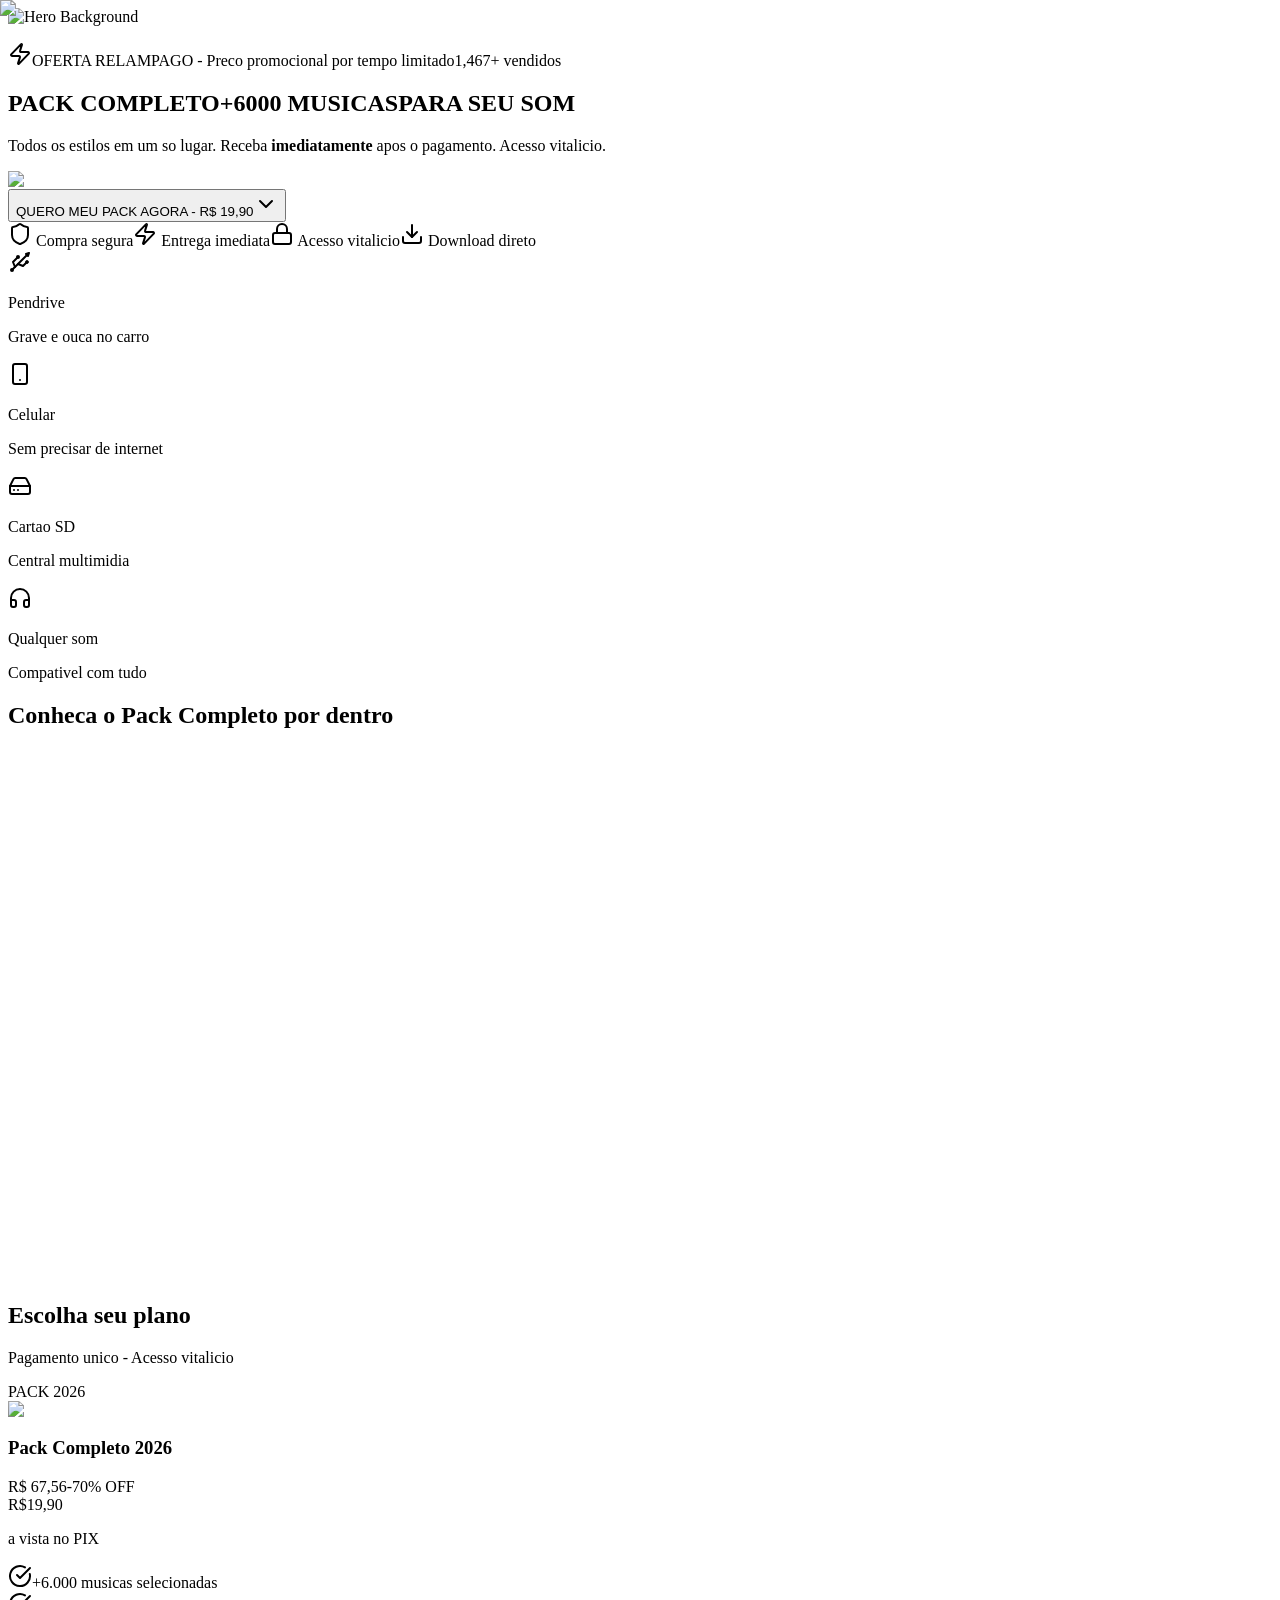
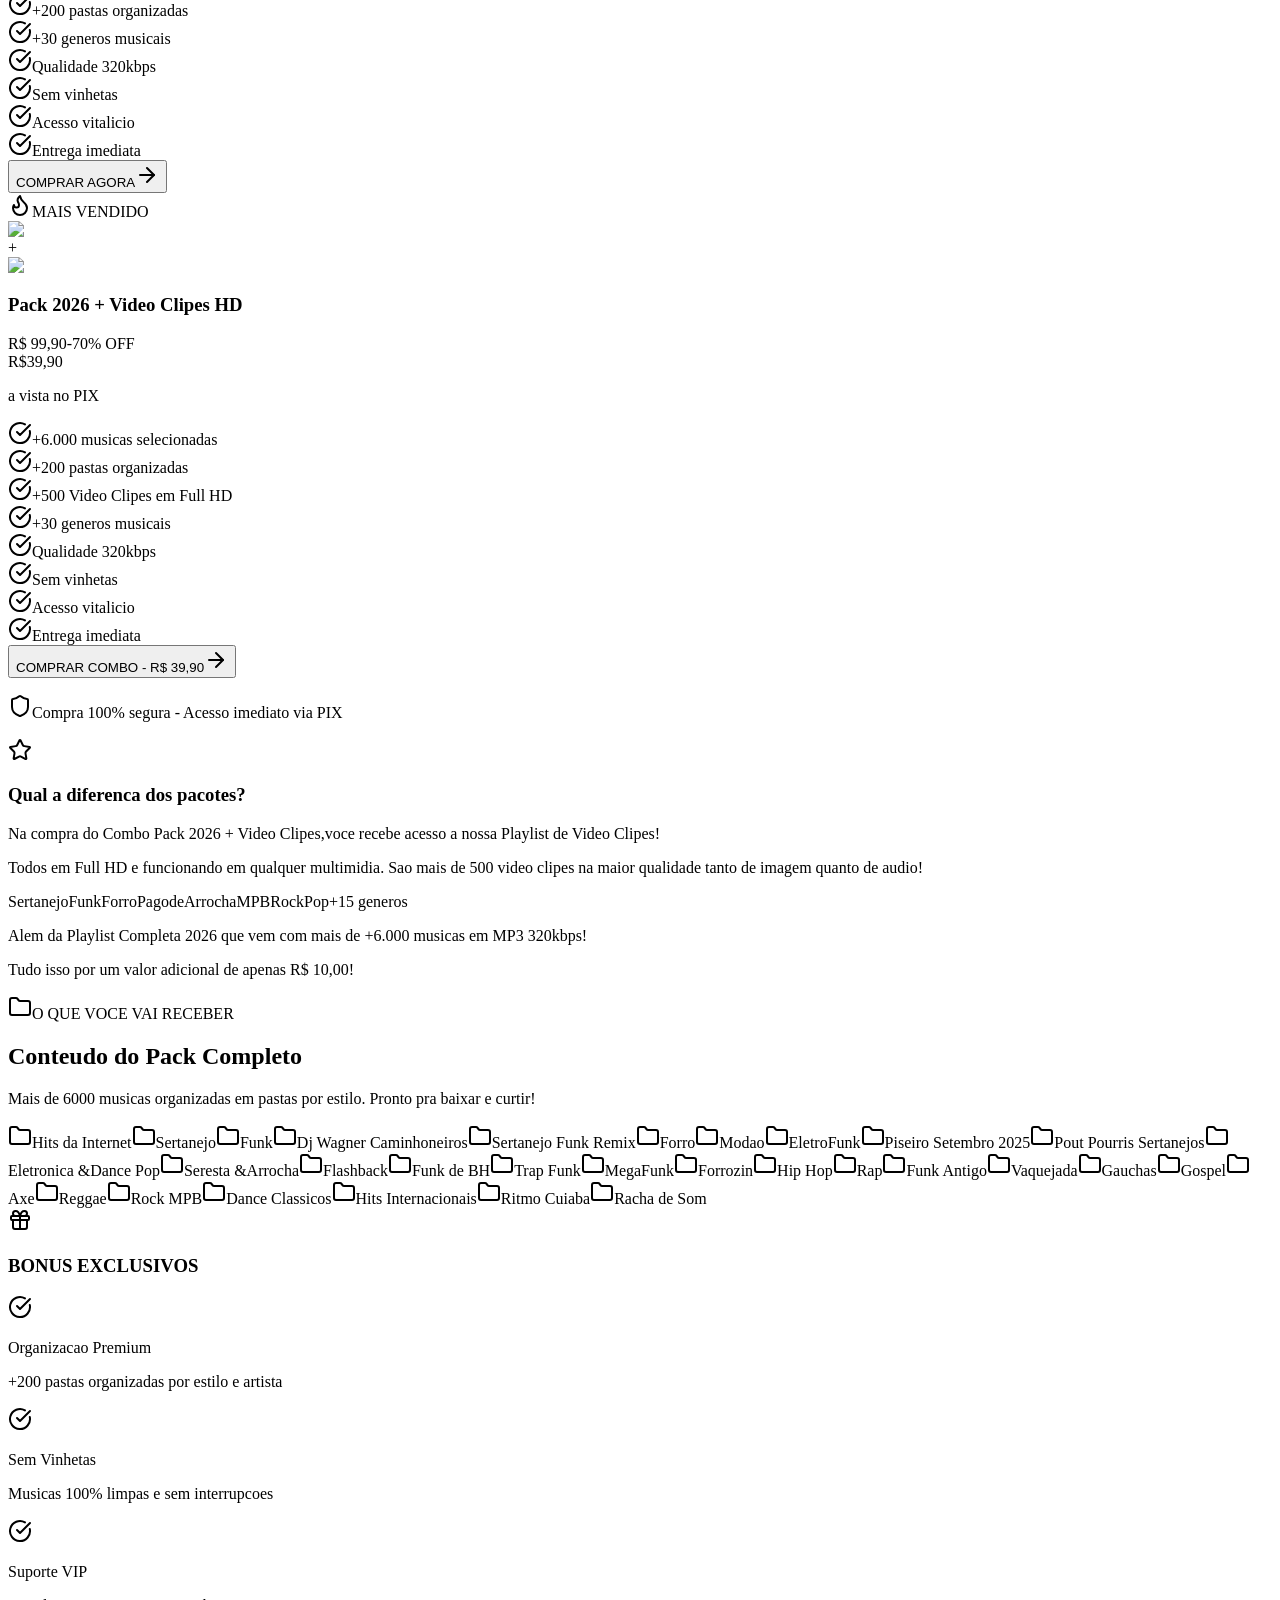
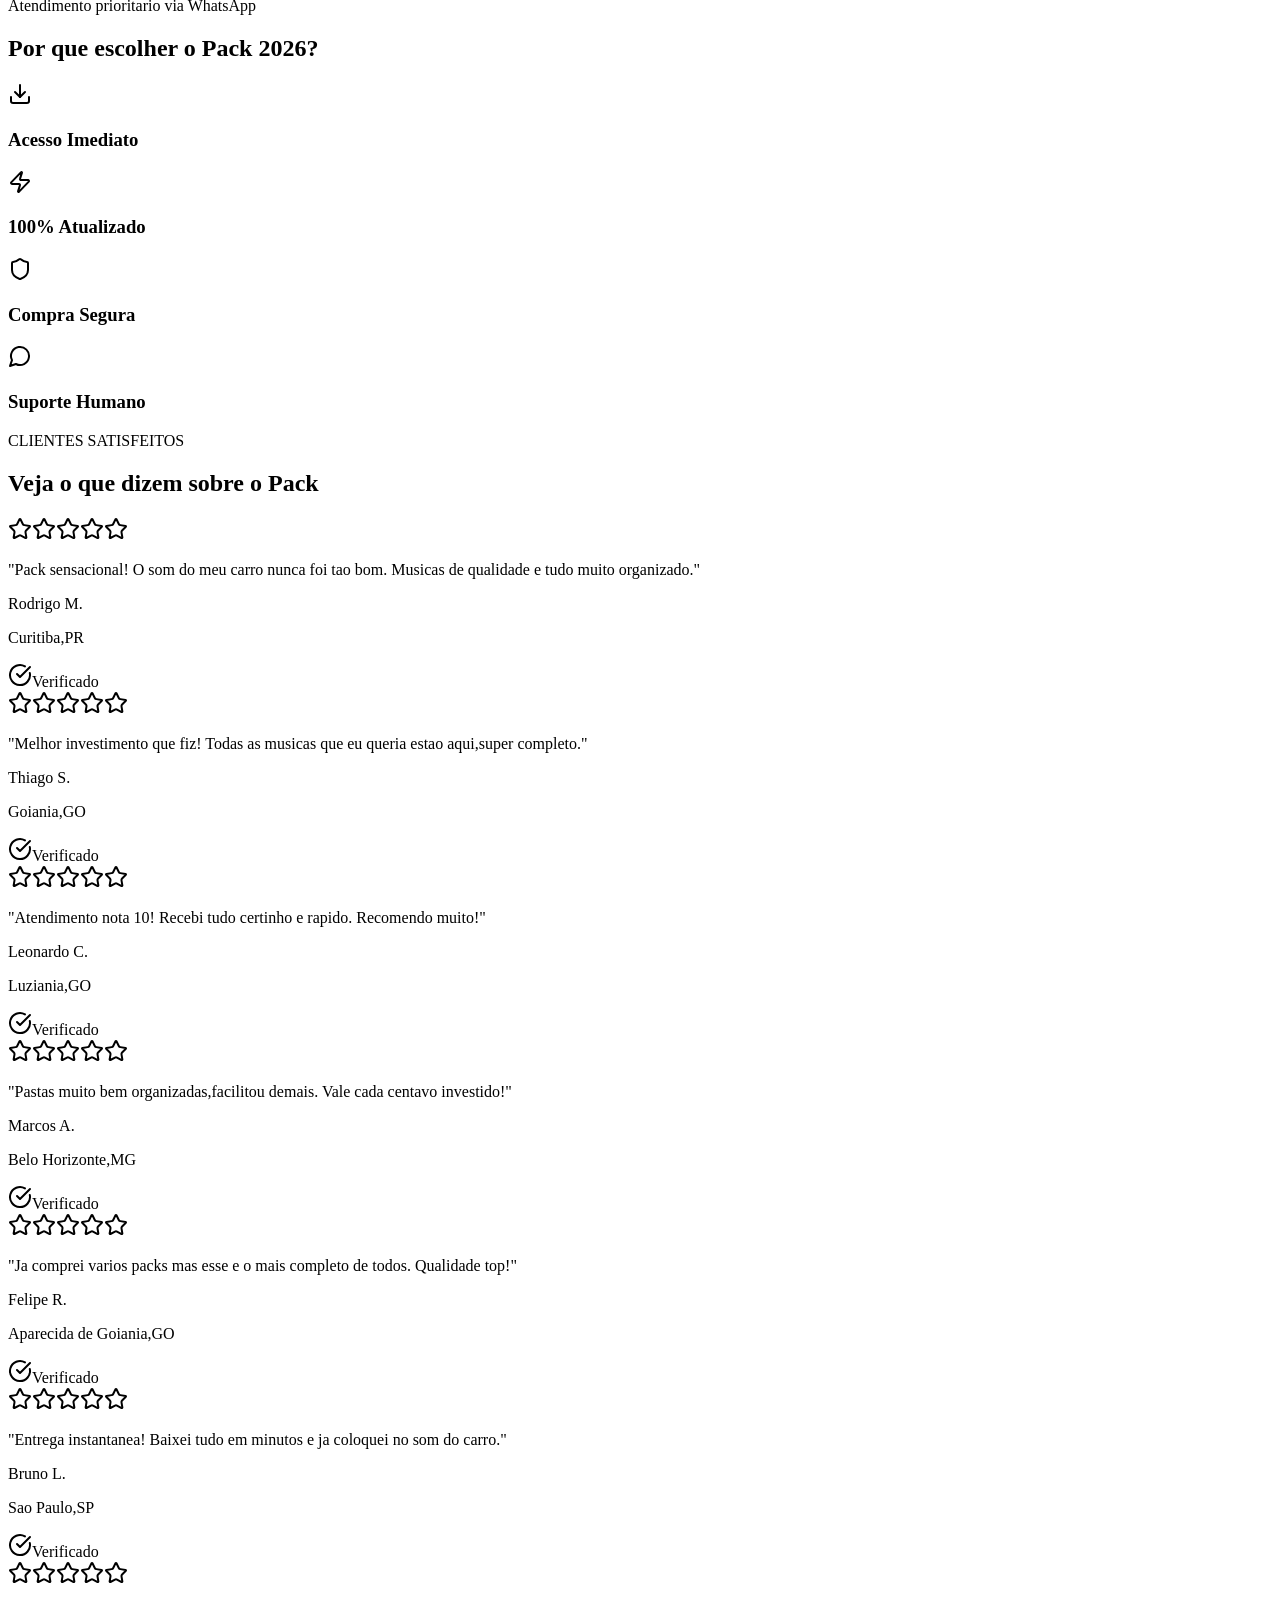
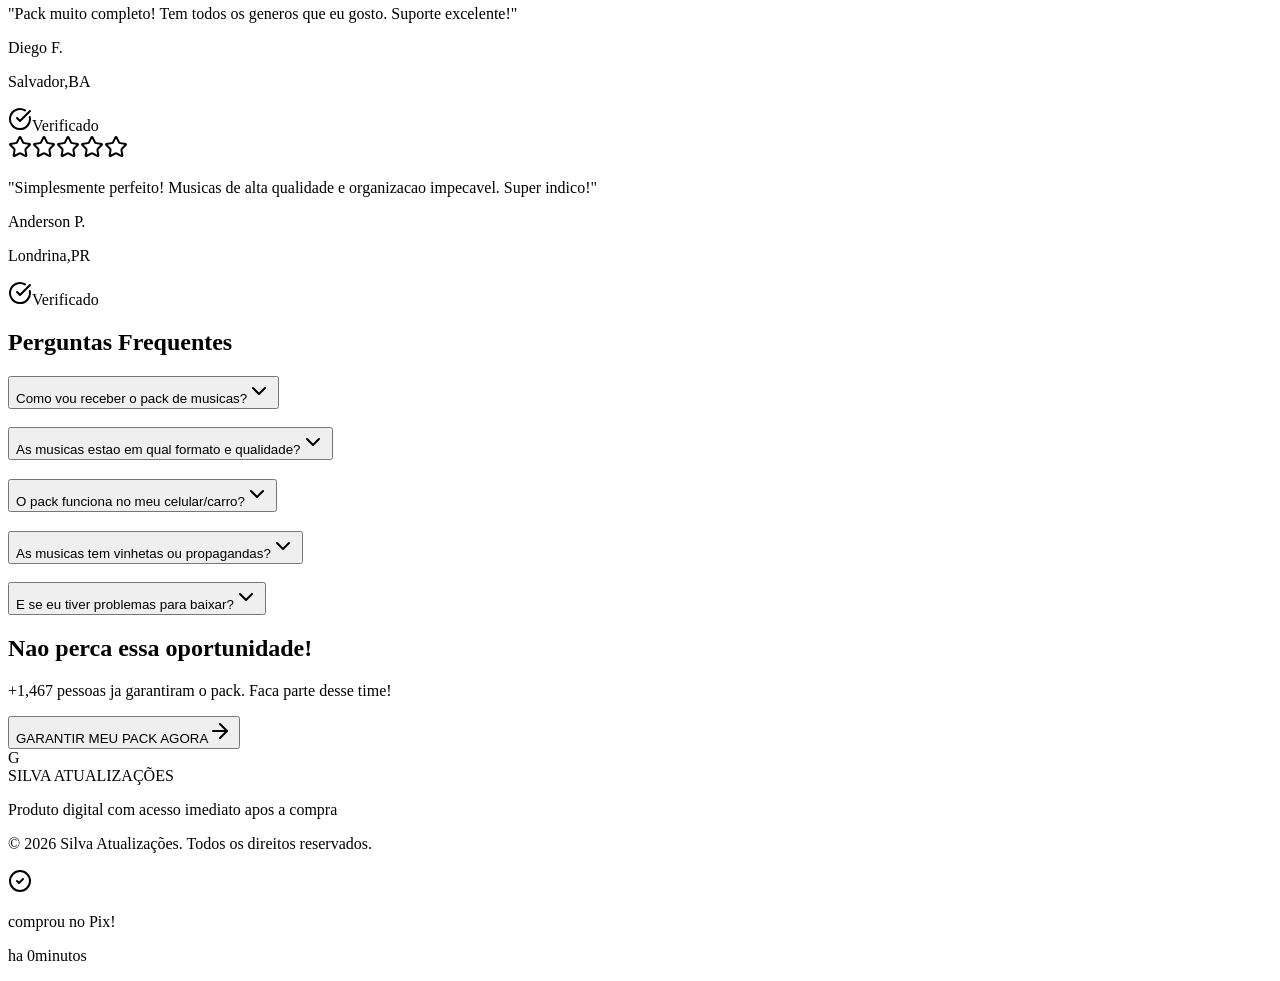
==== commit 18756b79: "Optimize mobile structure & remove unused sections" ====
--- a/index.html
+++ b/index.html
@@ -1,16 +1,1411 @@
-<!DOCTYPE html><!--_gZ0AbocVyr8NX1ocBrTL--><html lang="pt-BR"><head><meta charSet="utf-8"/><meta name="viewport" content="width=device-width,initial-scale=1"/><link rel="preload" as="image" href="assets/folders-list.jpg"/><link rel="preload" href="https://cdn.utmify.com.br/scripts/utms/latest.js" as="script"/><title>Silva Atualizações - Packs de Musicas Automotivas</title><link rel="preconnect" href="https://fonts.googleapis.com"><link rel="preconnect" href="https://fonts.gstatic.com" crossorigin><link rel="preconnect" href="https://cdn.utmify.com.br" crossorigin><link rel="preconnect" href="https://fast.wistia.com" crossorigin><link rel="preconnect" href="https://connect.facebook.net" crossorigin><link rel="preload" as="image" href="assets/folders-list.jpg" fetchpriority="high"><link rel="preload" as="image" href="assets/logo.png" fetchpriority="high"><meta name="description" content="Os melhores packs de musicas para som automotivo. Entrega imediata via PIX."/><link rel="manifest" href="https://www.guedesatualizacoes.com/manifest.json"/><meta name="generator" content="v0.app"/><meta property="og:title" content="Silva Atualizações - Packs de Musicas Automotivas"/><meta property="og:description" content="Os melhores packs de musicas para som automotivo. Entrega imediata via PIX."/><meta property="og:site_name" content="Silva Atualizações"/><meta property="og:image" content="assets/logo.png"/><meta property="og:image:width" content="512"/><meta property="og:image:height" content="512"/><meta property="og:image:alt" content="Silva Atualizações"/><meta property="og:type" content="website"/><meta name="twitter:card" content="summary"/><meta name="twitter:title" content="Silva Atualizações - Packs de Musicas Automotivas"/><meta name="twitter:description" content="Os melhores packs de musicas para som automotivo. Entrega imediata via PIX."/><meta name="twitter:image" content="assets/logo.png"/><link rel="shortcut icon" href="assets/logo.png"/><link rel="icon" href="assets/logo.png" sizes="48x48" type="image/png"/><link rel="icon" href="assets/logo.png" sizes="512x512" type="image/png"/><link rel="apple-touch-icon" href="assets/logo.png" sizes="180x180" type="image/png"/><script src="https://cdn.tailwindcss.com"></script><link rel="preconnect" href="https://fonts.googleapis.com"><link rel="preconnect" href="https://fonts.gstatic.com" crossorigin><link href="https://fonts.googleapis.com/css2?family=Inter:wght@400;500;600;700;800;900&display=swap" rel="stylesheet"><script>
-      tailwind.config ={theme:{extend:{fontFamily:{sans:['Inter','sans-serif'],}}}}</script><!-- Meta Pixel Code --><script>
-!function(f,b,e,v,n,t,s){if(f.fbq)return;n=f.fbq=function(){n.callMethod?
-n.callMethod.apply(n,arguments):n.queue.push(arguments)};if(!f._fbq)f._fbq=n;n.push=n;n.loaded=!0;n.version='2.0';n.queue=[];t=b.createElement(e);t.async=!0;t.src=v;s=b.getElementsByTagName(e)[0];s.parentNode.insertBefore(t,s)}(window,document,'script','https://connect.facebook.net/en_US/fbevents.js');fbq('init','1260703742908422');fbq('track','PageView');</script><!-- End Meta Pixel Code --><script
-  src="https://cdn.utmify.com.br/scripts/utms/latest.js"
-  data-utmify-prevent-xcod-sck
-  data-utmify-prevent-subids
-  async
-  defer
-></script><script type="text/javascript">
-    (function(c,l,a,r,i,t,y){c[a]=c[a]||function(){(c[a].q=c[a].q||[]).push(arguments)};t=l.createElement(r);t.async=1;t.src="https://www.clarity.ms/tag/"+i;y=l.getElementsByTagName(r)[0];y.parentNode.insertBefore(t,y);})(window,document,"clarity","script","w8b01m5zs5");</script></head><body class="font-sans antialiased"><noscript><img height="1" width="1" style="display:none"
-src="https://www.facebook.com/tr?id=1260703742908422&ev=PageView&noscript=1"
-/></noscript><div hidden=""><!--$--><!--/$--></div><div class="min-h-screen bg-neutral-950 text-white relative"><div class="fixed inset-0 bg-cover bg-center bg-no-repeat opacity-20 pointer-events-none" style="background-image:url(&#x27;https://i.ibb.co/9mrMkF3v/Save-Clip-App-605673461-17936718219163541-6513273879394067027-n.jpg&#x27;)"></div><div class="fixed inset-0 bg-gradient-to-b from-neutral-950/60 via-neutral-950/90 to-neutral-950 pointer-events-none"></div><div class="bg-gradient-to-r from-red-700 via-red-600 to-red-700 py-2.5 px-4 text-center relative z-10"><p class="text-sm font-bold tracking-wide"><svg xmlns="http://www.w3.org/2000/svg" width="24" height="24" viewBox="0 0 24 24" fill="none" stroke="currentColor" stroke-width="2" stroke-linecap="round" stroke-linejoin="round" class="lucide lucide-zap w-4 h-4 inline mr-1 animate-pulse"><path d="M4 14a1 1 0 0 1-.78-1.63l9.9-10.2a.5.5 0 0 1 .86.46l-1.92 6.02A1 1 0 0 0 13 10h7a1 1 0 0 1 .78 1.63l-9.9 10.2a.5.5 0 0 1-.86-.46l1.92-6.02A1 1 0 0 0 11 14z"></path></svg>OFERTA RELAMPAGO - <span class="underline underline-offset-2">Preco promocional por tempo limitado</span><span class="ml-2 bg-white/20 px-2 py-0.5 rounded text-xs">1,467<!-- -->+ vendidos</span></p></div><header class="bg-black/80 backdrop-blur-sm border-b border-white/10 sticky top-0 z-40 relative"><div class="container mx-auto px-4 py-3"><div class="flex items-center justify-between"><div class="flex items-center gap-3"><img fetchpriority="high" decoding="sync" alt="Silva Atualizações"  width="40" height="40"  data-nimg="1" class="rounded-full" style="color:transparent" src="assets/logo.png"/><div class="hidden sm:block"><h1 class="font-bold text-sm text-white">SILVA ATUALIZAÇÕES</h1><p class="text-xs text-white/60">Som automotivo de qualidade</p></div></div><div class="flex items-center gap-3"><div class="flex items-center gap-1 text-green-400 text-sm"><div class="w-2 h-2 bg-green-400 rounded-full animate-pulse"></div><span class="hidden sm:inline">1,467<!-- --> vendidos</span></div></div></div></div></header><section class="relative overflow-hidden z-10"><div class="absolute inset-0 bg-gradient-to-b from-red-900/30 via-neutral-950 to-neutral-950"></div><div class="relative container mx-auto px-4 pt-10 pb-6 md:pt-16 md:pb-10"><div class="max-w-3xl mx-auto text-center"><span data-slot="badge" class="inline-flex items-center justify-center rounded-md px-2 py-0.5 font-medium w-fit whitespace-nowrap shrink-0 [&amp;&gt;svg]:size-3 gap-1 [&amp;&gt;svg]:pointer-events-none focus-visible:border-ring focus-visible:ring-ring/50 focus-visible:ring-[3px] aria-invalid:ring-destructive/20 dark:aria-invalid:ring-destructive/40 aria-invalid:border-destructive transition-[color,box-shadow] overflow-hidden border-transparent [a&amp;]:hover:bg-primary/90 bg-red-600 text-white border-0 mb-4 text-xs"><svg xmlns="http://www.w3.org/2000/svg" width="24" height="24" viewBox="0 0 24 24" fill="none" stroke="currentColor" stroke-width="2" stroke-linecap="round" stroke-linejoin="round" class="lucide lucide-zap w-3 h-3 mr-1"><path d="M4 14a1 1 0 0 1-.78-1.63l9.9-10.2a.5.5 0 0 1 .86.46l-1.92 6.02A1 1 0 0 0 13 10h7a1 1 0 0 1 .78 1.63l-9.9 10.2a.5.5 0 0 1-.86-.46l1.92-6.02A1 1 0 0 0 11 14z"></path></svg>ATUALIZADO EM MARCO 2026</span><h1 class="text-3xl sm:text-4xl md:text-5xl lg:text-6xl font-black mb-4 leading-tight text-balance">PACK COMPLETO<!-- --><span class="text-red-500">+6000 MUSICAS</span><span class="block sm:inline">PARA SEU SOM</span></h1><p class="text-base sm:text-lg text-white/70 mb-6 max-w-xl mx-auto text-pretty">Todos os estilos em um so lugar. Receba <strong class="text-white">imediatamente</strong> apos o pagamento. Acesso vitalicio.</p><div class="grid grid-cols-3 gap-4 mb-8 max-w-md mx-auto"><div class="text-center"><p class="text-2xl sm:text-3xl font-black text-red-500"><span>6.000+</span></p><p class="text-xs text-white/50">Músicas</p></div><div class="text-center"><p class="text-2xl sm:text-3xl font-black text-green-400"><span>200+</span></p><p class="text-xs text-white/50">Pastas</p></div><div class="text-center"><div class="flex items-center justify-center gap-1"><p class="text-2xl sm:text-3xl font-black text-yellow-400">4.9</p><svg xmlns="http://www.w3.org/2000/svg" width="24" height="24" viewBox="0 0 24 24" fill="none" stroke="currentColor" stroke-width="2" stroke-linecap="round" stroke-linejoin="round" class="lucide lucide-star w-4 h-4 fill-yellow-400 text-yellow-400"><path d="M11.525 2.295a.53.53 0 0 1 .95 0l2.31 4.679a2.123 2.123 0 0 0 1.595 1.16l5.166.756a.53.53 0 0 1 .294.904l-3.736 3.638a2.123 2.123 0 0 0-.611 1.878l.882 5.14a.53.53 0 0 1-.771.56l-4.618-2.428a2.122 2.122 0 0 0-1.973 0L6.396 21.01a.53.53 0 0 1-.77-.56l.881-5.139a2.122 2.122 0 0 0-.611-1.879L2.16 9.795a.53.53 0 0 1 .294-.906l5.165-.755a2.122 2.122 0 0 0 1.597-1.16z"></path></svg></div><p class="text-xs text-white/50">Avaliacao</p></div></div><div class="mb-8"><img fetchpriority="high" decoding="sync" alt="Pastas organizadas do Pack de Musicas 2026" width="600" height="300"  data-nimg="1" class="rounded-xl w-full border border-white/20 shadow-2xl shadow-red-500/10" style="color:transparent" src="assets/folders-list.jpg"/></div><button class="w-full bg-green-500 hover:bg-green-600 text-white h-12 md:h-14 text-sm md:text-lg font-bold shadow-lg shadow-green-500/30 transition-all hover:scale-[1.02] rounded-lg flex items-center justify-center gap-2 mb-4">QUERO MEU PACK AGORA - R$ 19,90<svg xmlns="http://www.w3.org/2000/svg" width="24" height="24" viewBox="0 0 24 24" fill="none" stroke="currentColor" stroke-width="2" stroke-linecap="round" stroke-linejoin="round" class="lucide lucide-chevron-down w-5 h-5 animate-bounce"><path d="m6 9 6 6 6-6"></path></svg></button><div class="flex flex-wrap items-center justify-center gap-x-5 gap-y-2 text-xs text-white/50"><span class="flex items-center gap-1"><svg xmlns="http://www.w3.org/2000/svg" width="24" height="24" viewBox="0 0 24 24" fill="none" stroke="currentColor" stroke-width="2" stroke-linecap="round" stroke-linejoin="round" class="lucide lucide-shield w-3.5 h-3.5 text-green-400"><path d="M20 13c0 5-3.5 7.5-7.66 8.95a1 1 0 0 1-.67-.01C7.5 20.5 4 18 4 13V6a1 1 0 0 1 1-1c2 0 4.5-1.2 6.24-2.72a1.17 1.17 0 0 1 1.52 0C14.51 3.81 17 5 19 5a1 1 0 0 1 1 1z"></path></svg> Compra segura</span><span class="flex items-center gap-1"><svg xmlns="http://www.w3.org/2000/svg" width="24" height="24" viewBox="0 0 24 24" fill="none" stroke="currentColor" stroke-width="2" stroke-linecap="round" stroke-linejoin="round" class="lucide lucide-zap w-3.5 h-3.5 text-green-400"><path d="M4 14a1 1 0 0 1-.78-1.63l9.9-10.2a.5.5 0 0 1 .86.46l-1.92 6.02A1 1 0 0 0 13 10h7a1 1 0 0 1 .78 1.63l-9.9 10.2a.5.5 0 0 1-.86-.46l1.92-6.02A1 1 0 0 0 11 14z"></path></svg> Entrega imediata</span><span class="flex items-center gap-1"><svg xmlns="http://www.w3.org/2000/svg" width="24" height="24" viewBox="0 0 24 24" fill="none" stroke="currentColor" stroke-width="2" stroke-linecap="round" stroke-linejoin="round" class="lucide lucide-lock w-3.5 h-3.5 text-green-400"><rect width="18" height="11" x="3" y="11" rx="2" ry="2"></rect><path d="M7 11V7a5 5 0 0 1 10 0v4"></path></svg> Acesso vitalicio</span><span class="flex items-center gap-1"><svg xmlns="http://www.w3.org/2000/svg" width="24" height="24" viewBox="0 0 24 24" fill="none" stroke="currentColor" stroke-width="2" stroke-linecap="round" stroke-linejoin="round" class="lucide lucide-download w-3.5 h-3.5 text-green-400"><path d="M21 15v4a2 2 0 0 1-2 2H5a2 2 0 0 1-2-2v-4"></path><polyline points="7 10 12 15 17 10"></polyline><line x1="12" x2="12" y1="15" y2="3"></line></svg> Download direto</span></div></div></div></section><section class="py-6 bg-neutral-900/80 relative z-10"><div class="container mx-auto px-4"><div class="flex flex-wrap items-center justify-center gap-4 md:gap-8"><div class="flex items-center gap-3 bg-neutral-800/50 px-4 py-2.5 rounded-xl border border-white/10"><svg xmlns="http://www.w3.org/2000/svg" width="24" height="24" viewBox="0 0 24 24" fill="none" stroke="currentColor" stroke-width="2" stroke-linecap="round" stroke-linejoin="round" class="lucide lucide-usb w-6 h-6 text-red-400"><circle cx="10" cy="7" r="1"></circle><circle cx="4" cy="20" r="1"></circle><path d="M4.7 19.3 19 5"></path><path d="m21 3-3 1 2 2Z"></path><path d="M9.26 7.68 5 12l2 5"></path><path d="m10 14 5 2 3.5-3.5"></path><path d="m18 12 1-1 1 1-1 1Z"></path></svg><div><p class="font-semibold text-white text-sm">Pendrive</p><p class="text-xs text-white/50">Grave e ouca no carro</p></div></div><div class="flex items-center gap-3 bg-neutral-800/50 px-4 py-2.5 rounded-xl border border-white/10"><svg xmlns="http://www.w3.org/2000/svg" width="24" height="24" viewBox="0 0 24 24" fill="none" stroke="currentColor" stroke-width="2" stroke-linecap="round" stroke-linejoin="round" class="lucide lucide-smartphone w-6 h-6 text-green-400"><rect width="14" height="20" x="5" y="2" rx="2" ry="2"></rect><path d="M12 18h.01"></path></svg><div><p class="font-semibold text-white text-sm">Celular</p><p class="text-xs text-white/50">Sem precisar de internet</p></div></div><div class="flex items-center gap-3 bg-neutral-800/50 px-4 py-2.5 rounded-xl border border-white/10"><svg xmlns="http://www.w3.org/2000/svg" width="24" height="24" viewBox="0 0 24 24" fill="none" stroke="currentColor" stroke-width="2" stroke-linecap="round" stroke-linejoin="round" class="lucide lucide-hard-drive w-6 h-6 text-blue-400"><line x1="22" x2="2" y1="12" y2="12"></line><path d="M5.45 5.11 2 12v6a2 2 0 0 0 2 2h16a2 2 0 0 0 2-2v-6l-3.45-6.89A2 2 0 0 0 16.76 4H7.24a2 2 0 0 0-1.79 1.11z"></path><line x1="6" x2="6.01" y1="16" y2="16"></line><line x1="10" x2="10.01" y1="16" y2="16"></line></svg><div><p class="font-semibold text-white text-sm">Cartao SD</p><p class="text-xs text-white/50">Central multimidia</p></div></div><div class="flex items-center gap-3 bg-neutral-800/50 px-4 py-2.5 rounded-xl border border-white/10"><svg xmlns="http://www.w3.org/2000/svg" width="24" height="24" viewBox="0 0 24 24" fill="none" stroke="currentColor" stroke-width="2" stroke-linecap="round" stroke-linejoin="round" class="lucide lucide-headphones w-6 h-6 text-yellow-400"><path d="M3 14h3a2 2 0 0 1 2 2v3a2 2 0 0 1-2 2H5a2 2 0 0 1-2-2v-7a9 9 0 0 1 18 0v7a2 2 0 0 1-2 2h-1a2 2 0 0 1-2-2v-3a2 2 0 0 1 2-2h3"></path></svg><div><p class="font-semibold text-white text-sm">Qualquer som</p><p class="text-xs text-white/50">Compativel com tudo</p></div></div></div></div></section><section class="py-12 px-4 relative z-10"><div class="container mx-auto max-w-3xl text-center"><span data-slot="badge" class="inline-flex items-center justify-center rounded-md border px-2 py-0.5 text-xs font-medium w-fit whitespace-nowrap shrink-0 [&amp;&gt;svg]:size-3 gap-1 [&amp;&gt;svg]:pointer-events-none focus-visible:border-ring focus-visible:ring-ring/50 focus-visible:ring-[3px] aria-invalid:ring-destructive/20 dark:aria-invalid:ring-destructive/40 aria-invalid:border-destructive transition-[color,box-shadow] overflow-hidden [a&amp;]:hover:bg-accent [a&amp;]:hover:text-accent-foreground border-red-500 text-red-400 mb-4"><svg xmlns="http://www.w3.org/2000/svg" width="24" height="24" viewBox="0 0 24 24" fill="none" stroke="currentColor" stroke-width="2" stroke-linecap="round" stroke-linejoin="round" class="lucide lucide-play w-3 h-3 mr-1"><polygon points="6 3 20 12 6 21 6 3"></polygon></svg>VEJA O VIDEO</span><h2 class="text-xl md:text-2xl font-bold mb-6">Conheca o <span class="text-red-500">Pack Completo</span> por dentro</h2><div class="relative rounded-2xl overflow-hidden border border-transparent shadow-2xl shadow-red-500/10 mx-auto" style="max-width:300px;width:100%;"><script src="https://fast.wistia.com/embed/medias/y4qcp0fvge.jsonp" async></script><script src="https://fast.wistia.com/assets/external/E-v1.js" async></script><div class="wistia_responsive_padding" style="padding:177.78% 0 0 0;position:relative;"><div class="wistia_responsive_wrapper" style="height:100%;left:0;position:absolute;top:0;width:100%;"><div class="wistia_embed wistia_async_y4qcp0fvge seo=true videoFoam=true" style="height:100%;position:relative;width:100%"><div class="wistia_swatch" style="height:100%;left:0;opacity:0;overflow:hidden;position:absolute;top:0;transition:opacity 200ms;width:100%;"><img loading="lazy" decoding="async"  src="https://fast.wistia.com/embed/medias/y4qcp0fvge/swatch" style="filter:blur(5px);height:100%;object-fit:contain;width:100%;" alt="" aria-hidden="true" onload="this.parentNode.style.opacity=1;" /></div></div></div></div></div><script src="https://fast.wistia.net/assets/external/E-v1.js" async></script></div></div></section><section id="price-section" class="py-12 px-4 relative z-10 scroll-mt-20"><div class="container mx-auto max-w-4xl"><div class="text-center mb-8"><h2 class="text-2xl md:text-3xl font-bold mb-2">Escolha seu <span class="text-red-400">plano</span></h2><p class="text-white/50 text-sm">Pagamento unico - Acesso vitalicio</p></div><div class="grid md:grid-cols-2 gap-6"><div class="relative bg-gradient-to-b from-red-600/20 via-red-500/10 to-black border-2 border-red-500 rounded-3xl p-6 text-center"><div class="absolute -top-4 left-1/2 -translate-x-1/2"><span data-slot="badge" class="inline-flex items-center justify-center rounded-md w-fit whitespace-nowrap shrink-0 [&amp;&gt;svg]:size-3 gap-1 [&amp;&gt;svg]:pointer-events-none focus-visible:border-ring focus-visible:ring-ring/50 focus-visible:ring-[3px] aria-invalid:ring-destructive/20 dark:aria-invalid:ring-destructive/40 aria-invalid:border-destructive transition-[color,box-shadow] overflow-hidden border-transparent [a&amp;]:hover:bg-primary/90 bg-red-600 text-white border-0 px-4 py-1.5 text-xs font-black shadow-lg">PACK 2026</span></div><div class="mt-4 mb-4"><img alt="Pack 2026" loading="lazy" width="120" height="120" decoding="async" data-nimg="1" class="rounded-xl mx-auto" style="color:transparent" src="assets/pack-box.png"/></div><h3 class="text-lg font-bold mb-3">Pack Completo 2026</h3><div class="flex items-center justify-center gap-2 mb-3"><span class="text-white/40 line-through text-lg">R$ 67,56</span><span data-slot="badge" class="inline-flex items-center justify-center rounded-md px-2 py-0.5 w-fit whitespace-nowrap shrink-0 [&amp;&gt;svg]:size-3 gap-1 [&amp;&gt;svg]:pointer-events-none focus-visible:border-ring focus-visible:ring-ring/50 focus-visible:ring-[3px] aria-invalid:ring-destructive/20 dark:aria-invalid:ring-destructive/40 aria-invalid:border-destructive transition-[color,box-shadow] overflow-hidden border-transparent [a&amp;]:hover:bg-primary/90 bg-green-500 text-white border-0 text-xs font-bold">-70% OFF</span></div><div class="flex items-baseline justify-center gap-1 mb-2"><span class="text-white/60 text-xl">R$</span><span class="text-5xl font-black text-red-400 drop-shadow-lg">19</span><span class="text-2xl font-black text-red-400">,90</span></div><p class="text-red-400 text-sm font-semibold mb-4">a vista no PIX</p><div class="space-y-2 mb-5 text-left"><div class="flex items-center gap-2"><svg xmlns="http://www.w3.org/2000/svg" width="24" height="24" viewBox="0 0 24 24" fill="none" stroke="currentColor" stroke-width="2" stroke-linecap="round" stroke-linejoin="round" class="lucide lucide-circle-check-big w-4 h-4 text-red-400 shrink-0"><path d="M21.801 10A10 10 0 1 1 17 3.335"></path><path d="m9 11 3 3L22 4"></path></svg><span class="text-sm text-white/80">+6.000 musicas selecionadas</span></div><div class="flex items-center gap-2"><svg xmlns="http://www.w3.org/2000/svg" width="24" height="24" viewBox="0 0 24 24" fill="none" stroke="currentColor" stroke-width="2" stroke-linecap="round" stroke-linejoin="round" class="lucide lucide-circle-check-big w-4 h-4 text-red-400 shrink-0"><path d="M21.801 10A10 10 0 1 1 17 3.335"></path><path d="m9 11 3 3L22 4"></path></svg><span class="text-sm text-white/80">+200 pastas organizadas</span></div><div class="flex items-center gap-2"><svg xmlns="http://www.w3.org/2000/svg" width="24" height="24" viewBox="0 0 24 24" fill="none" stroke="currentColor" stroke-width="2" stroke-linecap="round" stroke-linejoin="round" class="lucide lucide-circle-check-big w-4 h-4 text-red-400 shrink-0"><path d="M21.801 10A10 10 0 1 1 17 3.335"></path><path d="m9 11 3 3L22 4"></path></svg><span class="text-sm text-white/80">+30 generos musicais</span></div><div class="flex items-center gap-2"><svg xmlns="http://www.w3.org/2000/svg" width="24" height="24" viewBox="0 0 24 24" fill="none" stroke="currentColor" stroke-width="2" stroke-linecap="round" stroke-linejoin="round" class="lucide lucide-circle-check-big w-4 h-4 text-red-400 shrink-0"><path d="M21.801 10A10 10 0 1 1 17 3.335"></path><path d="m9 11 3 3L22 4"></path></svg><span class="text-sm text-white/80">Qualidade 320kbps</span></div><div class="flex items-center gap-2"><svg xmlns="http://www.w3.org/2000/svg" width="24" height="24" viewBox="0 0 24 24" fill="none" stroke="currentColor" stroke-width="2" stroke-linecap="round" stroke-linejoin="round" class="lucide lucide-circle-check-big w-4 h-4 text-red-400 shrink-0"><path d="M21.801 10A10 10 0 1 1 17 3.335"></path><path d="m9 11 3 3L22 4"></path></svg><span class="text-sm text-white/80">Sem vinhetas</span></div><div class="flex items-center gap-2"><svg xmlns="http://www.w3.org/2000/svg" width="24" height="24" viewBox="0 0 24 24" fill="none" stroke="currentColor" stroke-width="2" stroke-linecap="round" stroke-linejoin="round" class="lucide lucide-circle-check-big w-4 h-4 text-red-400 shrink-0"><path d="M21.801 10A10 10 0 1 1 17 3.335"></path><path d="m9 11 3 3L22 4"></path></svg><span class="text-sm text-white/80">Acesso vitalicio</span></div><div class="flex items-center gap-2"><svg xmlns="http://www.w3.org/2000/svg" width="24" height="24" viewBox="0 0 24 24" fill="none" stroke="currentColor" stroke-width="2" stroke-linecap="round" stroke-linejoin="round" class="lucide lucide-circle-check-big w-4 h-4 text-red-400 shrink-0"><path d="M21.801 10A10 10 0 1 1 17 3.335"></path><path d="m9 11 3 3L22 4"></path></svg><span class="text-sm text-white/80">Entrega imediata</span></div></div><a href="https://pay.lowify.com.br/checkout?product_id=eV5qCF"><button data-slot="button" class="inline-flex items-center justify-center gap-2 whitespace-nowrap disabled:pointer-events-none disabled:opacity-50 [&amp;_svg]:pointer-events-none [&amp;_svg:not([class*=&#x27;size-&#x27;])]:size-4 shrink-0 [&amp;_svg]:shrink-0 outline-none focus-visible:border-ring focus-visible:ring-ring/50 focus-visible:ring-[3px] aria-invalid:ring-destructive/20 dark:aria-invalid:ring-destructive/40 aria-invalid:border-destructive px-4 py-2 has-[&gt;svg]:px-3 w-full bg-red-500 hover:bg-red-400 text-white h-12 text-base font-black shadow-lg shadow-red-500/30 transition-all hover:scale-[1.02] rounded-xl">COMPRAR AGORA<svg xmlns="http://www.w3.org/2000/svg" width="24" height="24" viewBox="0 0 24 24" fill="none" stroke="currentColor" stroke-width="2" stroke-linecap="round" stroke-linejoin="round" class="lucide lucide-arrow-right w-4 h-4 ml-2"><path d="M5 12h14"></path><path d="m12 5 7 7-7 7"></path></svg></button></a></div><div class="relative bg-gradient-to-b from-amber-600/20 via-amber-500/10 to-black border-2 border-amber-500 rounded-3xl p-6 text-center"><div class="absolute -top-4 left-1/2 -translate-x-1/2"><span data-slot="badge" class="inline-flex items-center justify-center rounded-md w-fit whitespace-nowrap shrink-0 [&amp;&gt;svg]:size-3 gap-1 [&amp;&gt;svg]:pointer-events-none focus-visible:border-ring focus-visible:ring-ring/50 focus-visible:ring-[3px] aria-invalid:ring-destructive/20 dark:aria-invalid:ring-destructive/40 aria-invalid:border-destructive transition-[color,box-shadow] overflow-hidden border-transparent [a&amp;]:hover:bg-primary/90 bg-amber-500 text-black border-0 px-4 py-1.5 text-xs font-black shadow-lg animate-pulse"><svg xmlns="http://www.w3.org/2000/svg" width="24" height="24" viewBox="0 0 24 24" fill="none" stroke="currentColor" stroke-width="2" stroke-linecap="round" stroke-linejoin="round" class="lucide lucide-flame w-3 h-3 mr-1"><path d="M8.5 14.5A2.5 2.5 0 0 0 11 12c0-1.38-.5-2-1-3-1.072-2.143-.224-4.054 2-6 .5 2.5 2 4.9 4 6.5 2 1.6 3 3.5 3 5.5a7 7 0 1 1-14 0c0-1.153.433-2.294 1-3a2.5 2.5 0 0 0 2.5 2.5z"></path></svg>MAIS VENDIDO</span></div><div class="mt-4 mb-4 flex justify-center gap-2"><img alt="Pack 2026" loading="lazy" width="90" height="90" decoding="async" data-nimg="1" class="rounded-xl" style="color:transparent" src="assets/pack-box.png"/><div class="flex items-center text-amber-400 font-bold text-2xl">+</div><img alt="Video Clipes" loading="lazy" width="90" height="90" decoding="async" data-nimg="1" class="rounded-xl" style="color:transparent" src="assets/video-clipes.png"/></div><h3 class="text-lg font-bold mb-3">Pack 2026 + Video Clipes HD</h3><div class="flex items-center justify-center gap-2 mb-3"><span class="text-white/40 line-through text-lg">R$ 99,90</span><span data-slot="badge" class="inline-flex items-center justify-center rounded-md px-2 py-0.5 w-fit whitespace-nowrap shrink-0 [&amp;&gt;svg]:size-3 gap-1 [&amp;&gt;svg]:pointer-events-none focus-visible:border-ring focus-visible:ring-ring/50 focus-visible:ring-[3px] aria-invalid:ring-destructive/20 dark:aria-invalid:ring-destructive/40 aria-invalid:border-destructive transition-[color,box-shadow] overflow-hidden border-transparent [a&amp;]:hover:bg-primary/90 bg-amber-500 text-black border-0 text-xs font-bold">-70% OFF</span></div><div class="flex items-baseline justify-center gap-1 mb-2"><span class="text-white/60 text-xl">R$</span><span class="text-5xl font-black text-amber-400 drop-shadow-lg">39</span><span class="text-2xl font-black text-amber-400">,90</span></div><p class="text-amber-400 text-sm font-semibold mb-4">a vista no PIX</p><div class="space-y-2 mb-5 text-left"><div class="flex items-center gap-2"><svg xmlns="http://www.w3.org/2000/svg" width="24" height="24" viewBox="0 0 24 24" fill="none" stroke="currentColor" stroke-width="2" stroke-linecap="round" stroke-linejoin="round" class="lucide lucide-circle-check-big w-4 h-4 text-amber-400 shrink-0"><path d="M21.801 10A10 10 0 1 1 17 3.335"></path><path d="m9 11 3 3L22 4"></path></svg><span class="text-sm text-white/80">+6.000 musicas selecionadas</span></div><div class="flex items-center gap-2"><svg xmlns="http://www.w3.org/2000/svg" width="24" height="24" viewBox="0 0 24 24" fill="none" stroke="currentColor" stroke-width="2" stroke-linecap="round" stroke-linejoin="round" class="lucide lucide-circle-check-big w-4 h-4 text-amber-400 shrink-0"><path d="M21.801 10A10 10 0 1 1 17 3.335"></path><path d="m9 11 3 3L22 4"></path></svg><span class="text-sm text-white/80">+200 pastas organizadas</span></div><div class="flex items-center gap-2"><svg xmlns="http://www.w3.org/2000/svg" width="24" height="24" viewBox="0 0 24 24" fill="none" stroke="currentColor" stroke-width="2" stroke-linecap="round" stroke-linejoin="round" class="lucide lucide-circle-check-big w-4 h-4 text-amber-400 shrink-0"><path d="M21.801 10A10 10 0 1 1 17 3.335"></path><path d="m9 11 3 3L22 4"></path></svg><span class="text-sm text-white/80">+500 Video Clipes em Full HD</span></div><div class="flex items-center gap-2"><svg xmlns="http://www.w3.org/2000/svg" width="24" height="24" viewBox="0 0 24 24" fill="none" stroke="currentColor" stroke-width="2" stroke-linecap="round" stroke-linejoin="round" class="lucide lucide-circle-check-big w-4 h-4 text-amber-400 shrink-0"><path d="M21.801 10A10 10 0 1 1 17 3.335"></path><path d="m9 11 3 3L22 4"></path></svg><span class="text-sm text-white/80">+30 generos musicais</span></div><div class="flex items-center gap-2"><svg xmlns="http://www.w3.org/2000/svg" width="24" height="24" viewBox="0 0 24 24" fill="none" stroke="currentColor" stroke-width="2" stroke-linecap="round" stroke-linejoin="round" class="lucide lucide-circle-check-big w-4 h-4 text-amber-400 shrink-0"><path d="M21.801 10A10 10 0 1 1 17 3.335"></path><path d="m9 11 3 3L22 4"></path></svg><span class="text-sm text-white/80">Qualidade 320kbps</span></div><div class="flex items-center gap-2"><svg xmlns="http://www.w3.org/2000/svg" width="24" height="24" viewBox="0 0 24 24" fill="none" stroke="currentColor" stroke-width="2" stroke-linecap="round" stroke-linejoin="round" class="lucide lucide-circle-check-big w-4 h-4 text-amber-400 shrink-0"><path d="M21.801 10A10 10 0 1 1 17 3.335"></path><path d="m9 11 3 3L22 4"></path></svg><span class="text-sm text-white/80">Sem vinhetas</span></div><div class="flex items-center gap-2"><svg xmlns="http://www.w3.org/2000/svg" width="24" height="24" viewBox="0 0 24 24" fill="none" stroke="currentColor" stroke-width="2" stroke-linecap="round" stroke-linejoin="round" class="lucide lucide-circle-check-big w-4 h-4 text-amber-400 shrink-0"><path d="M21.801 10A10 10 0 1 1 17 3.335"></path><path d="m9 11 3 3L22 4"></path></svg><span class="text-sm text-white/80">Acesso vitalicio</span></div><div class="flex items-center gap-2"><svg xmlns="http://www.w3.org/2000/svg" width="24" height="24" viewBox="0 0 24 24" fill="none" stroke="currentColor" stroke-width="2" stroke-linecap="round" stroke-linejoin="round" class="lucide lucide-circle-check-big w-4 h-4 text-amber-400 shrink-0"><path d="M21.801 10A10 10 0 1 1 17 3.335"></path><path d="m9 11 3 3L22 4"></path></svg><span class="text-sm text-white/80">Entrega imediata</span></div></div><a href="https://pay.lowify.com.br/checkout?product_id=Rlz8a9"><button data-slot="button" class="inline-flex items-center justify-center gap-2 whitespace-nowrap disabled:pointer-events-none disabled:opacity-50 [&amp;_svg]:pointer-events-none [&amp;_svg:not([class*=&#x27;size-&#x27;])]:size-4 shrink-0 [&amp;_svg]:shrink-0 outline-none focus-visible:border-ring focus-visible:ring-ring/50 focus-visible:ring-[3px] aria-invalid:ring-destructive/20 dark:aria-invalid:ring-destructive/40 aria-invalid:border-destructive px-4 py-2 has-[&gt;svg]:px-3 w-full bg-amber-500 hover:bg-amber-400 text-black h-12 text-base font-black shadow-lg shadow-amber-500/30 transition-all hover:scale-[1.02] rounded-xl">COMPRAR COMBO - R$ 39,90<svg xmlns="http://www.w3.org/2000/svg" width="24" height="24" viewBox="0 0 24 24" fill="none" stroke="currentColor" stroke-width="2" stroke-linecap="round" stroke-linejoin="round" class="lucide lucide-arrow-right w-4 h-4 ml-2"><path d="M5 12h14"></path><path d="m12 5 7 7-7 7"></path></svg></button></a></div></div><div class="bg-black/50 rounded-xl p-4 mt-6 border border-white/10"><p class="text-red-400 text-xs font-medium mb-3 flex items-center justify-center gap-1"><svg xmlns="http://www.w3.org/2000/svg" width="24" height="24" viewBox="0 0 24 24" fill="none" stroke="currentColor" stroke-width="2" stroke-linecap="round" stroke-linejoin="round" class="lucide lucide-clock w-3.5 h-3.5"><circle cx="12" cy="12" r="10"></circle><polyline points="12 6 12 12 16 14"></polyline></svg>Oferta expira em:</p><div class="flex items-center justify-center gap-2"><div class="flex items-center gap-2"><div class="bg-white text-red-600 rounded-lg px-3 py-2 min-w-[52px] text-center"><span class="text-xl font-black">00</span><p class="text-[9px] font-bold text-red-500/80">HORAS</p></div><span class="text-white text-xl font-bold">:</span></div><div class="flex items-center gap-2"><div class="bg-white text-red-600 rounded-lg px-3 py-2 min-w-[52px] text-center"><span class="text-xl font-black">12</span><p class="text-[9px] font-bold text-red-500/80">MIN</p></div><span class="text-white text-xl font-bold">:</span></div><div class="flex items-center gap-2"><div class="bg-white text-red-600 rounded-lg px-3 py-2 min-w-[52px] text-center"><span class="text-xl font-black">00</span><p class="text-[9px] font-bold text-red-500/80">SEG</p></div></div></div></div><p class="text-white/50 text-xs mt-4 text-center"><svg xmlns="http://www.w3.org/2000/svg" width="24" height="24" viewBox="0 0 24 24" fill="none" stroke="currentColor" stroke-width="2" stroke-linecap="round" stroke-linejoin="round" class="lucide lucide-shield w-3 h-3 inline mr-1"><path d="M20 13c0 5-3.5 7.5-7.66 8.95a1 1 0 0 1-.67-.01C7.5 20.5 4 18 4 13V6a1 1 0 0 1 1-1c2 0 4.5-1.2 6.24-2.72a1.17 1.17 0 0 1 1.52 0C14.51 3.81 17 5 19 5a1 1 0 0 1 1 1z"></path></svg>Compra 100% segura - Acesso imediato via PIX</p><div class="mt-8 bg-gradient-to-b from-amber-500/10 to-transparent border border-amber-500/30 rounded-2xl p-6"><div class="flex items-center gap-2 mb-4"><div class="w-8 h-8 rounded-full bg-amber-500/20 flex items-center justify-center"><svg xmlns="http://www.w3.org/2000/svg" width="24" height="24" viewBox="0 0 24 24" fill="none" stroke="currentColor" stroke-width="2" stroke-linecap="round" stroke-linejoin="round" class="lucide lucide-star w-4 h-4 text-amber-400"><path d="M11.525 2.295a.53.53 0 0 1 .95 0l2.31 4.679a2.123 2.123 0 0 0 1.595 1.16l5.166.756a.53.53 0 0 1 .294.904l-3.736 3.638a2.123 2.123 0 0 0-.611 1.878l.882 5.14a.53.53 0 0 1-.771.56l-4.618-2.428a2.122 2.122 0 0 0-1.973 0L6.396 21.01a.53.53 0 0 1-.77-.56l.881-5.139a2.122 2.122 0 0 0-.611-1.879L2.16 9.795a.53.53 0 0 1 .294-.906l5.165-.755a2.122 2.122 0 0 0 1.597-1.16z"></path></svg></div><h3 class="text-lg font-bold text-amber-400">Qual a diferenca dos pacotes?</h3></div><div class="space-y-4 text-sm text-white/80 leading-relaxed"><p>Na compra do <span class="text-amber-400 font-semibold">Combo Pack 2026 + Video Clipes</span>,voce recebe acesso a nossa <span class="font-semibold text-white">Playlist de Video Clipes</span>!</p><p>Todos em <span class="text-white font-semibold">Full HD</span> e funcionando em qualquer multimidia. Sao mais de <span class="text-white font-semibold">500 video clipes</span> na maior qualidade tanto de imagem quanto de audio!</p><div class="flex flex-wrap gap-2"><span data-slot="badge" class="inline-flex items-center justify-center rounded-md px-2 py-0.5 font-medium w-fit whitespace-nowrap shrink-0 [&amp;&gt;svg]:size-3 gap-1 [&amp;&gt;svg]:pointer-events-none focus-visible:border-ring focus-visible:ring-ring/50 focus-visible:ring-[3px] aria-invalid:ring-destructive/20 dark:aria-invalid:ring-destructive/40 aria-invalid:border-destructive transition-[color,box-shadow] overflow-hidden border-transparent [a&amp;]:hover:bg-primary/90 bg-white/10 text-white border-0 text-xs">Sertanejo</span><span data-slot="badge" class="inline-flex items-center justify-center rounded-md px-2 py-0.5 font-medium w-fit whitespace-nowrap shrink-0 [&amp;&gt;svg]:size-3 gap-1 [&amp;&gt;svg]:pointer-events-none focus-visible:border-ring focus-visible:ring-ring/50 focus-visible:ring-[3px] aria-invalid:ring-destructive/20 dark:aria-invalid:ring-destructive/40 aria-invalid:border-destructive transition-[color,box-shadow] overflow-hidden border-transparent [a&amp;]:hover:bg-primary/90 bg-white/10 text-white border-0 text-xs">Funk</span><span data-slot="badge" class="inline-flex items-center justify-center rounded-md px-2 py-0.5 font-medium w-fit whitespace-nowrap shrink-0 [&amp;&gt;svg]:size-3 gap-1 [&amp;&gt;svg]:pointer-events-none focus-visible:border-ring focus-visible:ring-ring/50 focus-visible:ring-[3px] aria-invalid:ring-destructive/20 dark:aria-invalid:ring-destructive/40 aria-invalid:border-destructive transition-[color,box-shadow] overflow-hidden border-transparent [a&amp;]:hover:bg-primary/90 bg-white/10 text-white border-0 text-xs">Forro</span><span data-slot="badge" class="inline-flex items-center justify-center rounded-md px-2 py-0.5 font-medium w-fit whitespace-nowrap shrink-0 [&amp;&gt;svg]:size-3 gap-1 [&amp;&gt;svg]:pointer-events-none focus-visible:border-ring focus-visible:ring-ring/50 focus-visible:ring-[3px] aria-invalid:ring-destructive/20 dark:aria-invalid:ring-destructive/40 aria-invalid:border-destructive transition-[color,box-shadow] overflow-hidden border-transparent [a&amp;]:hover:bg-primary/90 bg-white/10 text-white border-0 text-xs">Pagode</span><span data-slot="badge" class="inline-flex items-center justify-center rounded-md px-2 py-0.5 font-medium w-fit whitespace-nowrap shrink-0 [&amp;&gt;svg]:size-3 gap-1 [&amp;&gt;svg]:pointer-events-none focus-visible:border-ring focus-visible:ring-ring/50 focus-visible:ring-[3px] aria-invalid:ring-destructive/20 dark:aria-invalid:ring-destructive/40 aria-invalid:border-destructive transition-[color,box-shadow] overflow-hidden border-transparent [a&amp;]:hover:bg-primary/90 bg-white/10 text-white border-0 text-xs">Arrocha</span><span data-slot="badge" class="inline-flex items-center justify-center rounded-md px-2 py-0.5 font-medium w-fit whitespace-nowrap shrink-0 [&amp;&gt;svg]:size-3 gap-1 [&amp;&gt;svg]:pointer-events-none focus-visible:border-ring focus-visible:ring-ring/50 focus-visible:ring-[3px] aria-invalid:ring-destructive/20 dark:aria-invalid:ring-destructive/40 aria-invalid:border-destructive transition-[color,box-shadow] overflow-hidden border-transparent [a&amp;]:hover:bg-primary/90 bg-white/10 text-white border-0 text-xs">MPB</span><span data-slot="badge" class="inline-flex items-center justify-center rounded-md px-2 py-0.5 font-medium w-fit whitespace-nowrap shrink-0 [&amp;&gt;svg]:size-3 gap-1 [&amp;&gt;svg]:pointer-events-none focus-visible:border-ring focus-visible:ring-ring/50 focus-visible:ring-[3px] aria-invalid:ring-destructive/20 dark:aria-invalid:ring-destructive/40 aria-invalid:border-destructive transition-[color,box-shadow] overflow-hidden border-transparent [a&amp;]:hover:bg-primary/90 bg-white/10 text-white border-0 text-xs">Rock</span><span data-slot="badge" class="inline-flex items-center justify-center rounded-md px-2 py-0.5 font-medium w-fit whitespace-nowrap shrink-0 [&amp;&gt;svg]:size-3 gap-1 [&amp;&gt;svg]:pointer-events-none focus-visible:border-ring focus-visible:ring-ring/50 focus-visible:ring-[3px] aria-invalid:ring-destructive/20 dark:aria-invalid:ring-destructive/40 aria-invalid:border-destructive transition-[color,box-shadow] overflow-hidden border-transparent [a&amp;]:hover:bg-primary/90 bg-white/10 text-white border-0 text-xs">Pop</span><span data-slot="badge" class="inline-flex items-center justify-center rounded-md px-2 py-0.5 font-medium w-fit whitespace-nowrap shrink-0 [&amp;&gt;svg]:size-3 gap-1 [&amp;&gt;svg]:pointer-events-none focus-visible:border-ring focus-visible:ring-ring/50 focus-visible:ring-[3px] aria-invalid:ring-destructive/20 dark:aria-invalid:ring-destructive/40 aria-invalid:border-destructive transition-[color,box-shadow] overflow-hidden border-transparent [a&amp;]:hover:bg-primary/90 bg-amber-500/20 text-amber-400 border-0 text-xs">+15 generos</span></div><p>Alem da <span class="text-red-400 font-semibold">Playlist Completa 2026</span> que vem com mais de <span class="text-white font-semibold">+6.000 musicas</span> em MP3 320kbps!</p><div class="bg-amber-500/10 rounded-xl p-4 mt-4 border border-amber-500/20"><p class="text-amber-400 font-semibold text-center">Tudo isso por um valor adicional de apenas R$ 10,00!</p></div></div></div></div></section><section class="py-12 px-4 relative z-10"><div class="container mx-auto"><div class="text-center mb-10"><span data-slot="badge" class="inline-flex items-center justify-center rounded-md border px-2 py-0.5 text-xs font-medium w-fit whitespace-nowrap shrink-0 [&amp;&gt;svg]:size-3 gap-1 [&amp;&gt;svg]:pointer-events-none focus-visible:border-ring focus-visible:ring-ring/50 focus-visible:ring-[3px] aria-invalid:ring-destructive/20 dark:aria-invalid:ring-destructive/40 aria-invalid:border-destructive transition-[color,box-shadow] overflow-hidden [a&amp;]:hover:bg-accent [a&amp;]:hover:text-accent-foreground border-red-500 text-red-400 mb-4"><svg xmlns="http://www.w3.org/2000/svg" width="24" height="24" viewBox="0 0 24 24" fill="none" stroke="currentColor" stroke-width="2" stroke-linecap="round" stroke-linejoin="round" class="lucide lucide-folder w-3 h-3 mr-1"><path d="M20 20a2 2 0 0 0 2-2V8a2 2 0 0 0-2-2h-7.9a2 2 0 0 1-1.69-.9L9.6 3.9A2 2 0 0 0 7.93 3H4a2 2 0 0 0-2 2v13a2 2 0 0 0 2 2Z"></path></svg>O QUE VOCE VAI RECEBER</span><h2 class="text-2xl md:text-3xl font-bold mb-3">Conteudo do <span class="text-red-500">Pack Completo</span></h2><p class="text-white/60 max-w-2xl mx-auto text-sm">Mais de 6000 musicas organizadas em pastas por estilo. Pronto pra baixar e curtir!</p></div><div class="flex flex-wrap justify-center gap-2 mb-10 max-w-4xl mx-auto"><span data-slot="badge" class="inline-flex items-center justify-center rounded-md border font-medium w-fit whitespace-nowrap shrink-0 [&amp;&gt;svg]:size-3 gap-1 [&amp;&gt;svg]:pointer-events-none focus-visible:border-ring focus-visible:ring-ring/50 focus-visible:ring-[3px] aria-invalid:ring-destructive/20 dark:aria-invalid:ring-destructive/40 aria-invalid:border-destructive overflow-hidden [a&amp;]:hover:bg-accent [a&amp;]:hover:text-accent-foreground border-white/20 text-white/80 bg-neutral-900/50 px-3 py-1.5 text-xs hover:border-red-500/50 hover:text-white transition-colors"><svg xmlns="http://www.w3.org/2000/svg" width="24" height="24" viewBox="0 0 24 24" fill="none" stroke="currentColor" stroke-width="2" stroke-linecap="round" stroke-linejoin="round" class="lucide lucide-folder w-3 h-3 mr-1.5 text-red-400"><path d="M20 20a2 2 0 0 0 2-2V8a2 2 0 0 0-2-2h-7.9a2 2 0 0 1-1.69-.9L9.6 3.9A2 2 0 0 0 7.93 3H4a2 2 0 0 0-2 2v13a2 2 0 0 0 2 2Z"></path></svg>Hits da Internet</span><span data-slot="badge" class="inline-flex items-center justify-center rounded-md border font-medium w-fit whitespace-nowrap shrink-0 [&amp;&gt;svg]:size-3 gap-1 [&amp;&gt;svg]:pointer-events-none focus-visible:border-ring focus-visible:ring-ring/50 focus-visible:ring-[3px] aria-invalid:ring-destructive/20 dark:aria-invalid:ring-destructive/40 aria-invalid:border-destructive overflow-hidden [a&amp;]:hover:bg-accent [a&amp;]:hover:text-accent-foreground border-white/20 text-white/80 bg-neutral-900/50 px-3 py-1.5 text-xs hover:border-red-500/50 hover:text-white transition-colors"><svg xmlns="http://www.w3.org/2000/svg" width="24" height="24" viewBox="0 0 24 24" fill="none" stroke="currentColor" stroke-width="2" stroke-linecap="round" stroke-linejoin="round" class="lucide lucide-folder w-3 h-3 mr-1.5 text-red-400"><path d="M20 20a2 2 0 0 0 2-2V8a2 2 0 0 0-2-2h-7.9a2 2 0 0 1-1.69-.9L9.6 3.9A2 2 0 0 0 7.93 3H4a2 2 0 0 0-2 2v13a2 2 0 0 0 2 2Z"></path></svg>Sertanejo</span><span data-slot="badge" class="inline-flex items-center justify-center rounded-md border font-medium w-fit whitespace-nowrap shrink-0 [&amp;&gt;svg]:size-3 gap-1 [&amp;&gt;svg]:pointer-events-none focus-visible:border-ring focus-visible:ring-ring/50 focus-visible:ring-[3px] aria-invalid:ring-destructive/20 dark:aria-invalid:ring-destructive/40 aria-invalid:border-destructive overflow-hidden [a&amp;]:hover:bg-accent [a&amp;]:hover:text-accent-foreground border-white/20 text-white/80 bg-neutral-900/50 px-3 py-1.5 text-xs hover:border-red-500/50 hover:text-white transition-colors"><svg xmlns="http://www.w3.org/2000/svg" width="24" height="24" viewBox="0 0 24 24" fill="none" stroke="currentColor" stroke-width="2" stroke-linecap="round" stroke-linejoin="round" class="lucide lucide-folder w-3 h-3 mr-1.5 text-red-400"><path d="M20 20a2 2 0 0 0 2-2V8a2 2 0 0 0-2-2h-7.9a2 2 0 0 1-1.69-.9L9.6 3.9A2 2 0 0 0 7.93 3H4a2 2 0 0 0-2 2v13a2 2 0 0 0 2 2Z"></path></svg>Funk</span><span data-slot="badge" class="inline-flex items-center justify-center rounded-md border font-medium w-fit whitespace-nowrap shrink-0 [&amp;&gt;svg]:size-3 gap-1 [&amp;&gt;svg]:pointer-events-none focus-visible:border-ring focus-visible:ring-ring/50 focus-visible:ring-[3px] aria-invalid:ring-destructive/20 dark:aria-invalid:ring-destructive/40 aria-invalid:border-destructive overflow-hidden [a&amp;]:hover:bg-accent [a&amp;]:hover:text-accent-foreground border-white/20 text-white/80 bg-neutral-900/50 px-3 py-1.5 text-xs hover:border-red-500/50 hover:text-white transition-colors"><svg xmlns="http://www.w3.org/2000/svg" width="24" height="24" viewBox="0 0 24 24" fill="none" stroke="currentColor" stroke-width="2" stroke-linecap="round" stroke-linejoin="round" class="lucide lucide-folder w-3 h-3 mr-1.5 text-red-400"><path d="M20 20a2 2 0 0 0 2-2V8a2 2 0 0 0-2-2h-7.9a2 2 0 0 1-1.69-.9L9.6 3.9A2 2 0 0 0 7.93 3H4a2 2 0 0 0-2 2v13a2 2 0 0 0 2 2Z"></path></svg>Dj Wagner Caminhoneiros</span><span data-slot="badge" class="inline-flex items-center justify-center rounded-md border font-medium w-fit whitespace-nowrap shrink-0 [&amp;&gt;svg]:size-3 gap-1 [&amp;&gt;svg]:pointer-events-none focus-visible:border-ring focus-visible:ring-ring/50 focus-visible:ring-[3px] aria-invalid:ring-destructive/20 dark:aria-invalid:ring-destructive/40 aria-invalid:border-destructive overflow-hidden [a&amp;]:hover:bg-accent [a&amp;]:hover:text-accent-foreground border-white/20 text-white/80 bg-neutral-900/50 px-3 py-1.5 text-xs hover:border-red-500/50 hover:text-white transition-colors"><svg xmlns="http://www.w3.org/2000/svg" width="24" height="24" viewBox="0 0 24 24" fill="none" stroke="currentColor" stroke-width="2" stroke-linecap="round" stroke-linejoin="round" class="lucide lucide-folder w-3 h-3 mr-1.5 text-red-400"><path d="M20 20a2 2 0 0 0 2-2V8a2 2 0 0 0-2-2h-7.9a2 2 0 0 1-1.69-.9L9.6 3.9A2 2 0 0 0 7.93 3H4a2 2 0 0 0-2 2v13a2 2 0 0 0 2 2Z"></path></svg>Sertanejo Funk Remix</span><span data-slot="badge" class="inline-flex items-center justify-center rounded-md border font-medium w-fit whitespace-nowrap shrink-0 [&amp;&gt;svg]:size-3 gap-1 [&amp;&gt;svg]:pointer-events-none focus-visible:border-ring focus-visible:ring-ring/50 focus-visible:ring-[3px] aria-invalid:ring-destructive/20 dark:aria-invalid:ring-destructive/40 aria-invalid:border-destructive overflow-hidden [a&amp;]:hover:bg-accent [a&amp;]:hover:text-accent-foreground border-white/20 text-white/80 bg-neutral-900/50 px-3 py-1.5 text-xs hover:border-red-500/50 hover:text-white transition-colors"><svg xmlns="http://www.w3.org/2000/svg" width="24" height="24" viewBox="0 0 24 24" fill="none" stroke="currentColor" stroke-width="2" stroke-linecap="round" stroke-linejoin="round" class="lucide lucide-folder w-3 h-3 mr-1.5 text-red-400"><path d="M20 20a2 2 0 0 0 2-2V8a2 2 0 0 0-2-2h-7.9a2 2 0 0 1-1.69-.9L9.6 3.9A2 2 0 0 0 7.93 3H4a2 2 0 0 0-2 2v13a2 2 0 0 0 2 2Z"></path></svg>Forro</span><span data-slot="badge" class="inline-flex items-center justify-center rounded-md border font-medium w-fit whitespace-nowrap shrink-0 [&amp;&gt;svg]:size-3 gap-1 [&amp;&gt;svg]:pointer-events-none focus-visible:border-ring focus-visible:ring-ring/50 focus-visible:ring-[3px] aria-invalid:ring-destructive/20 dark:aria-invalid:ring-destructive/40 aria-invalid:border-destructive overflow-hidden [a&amp;]:hover:bg-accent [a&amp;]:hover:text-accent-foreground border-white/20 text-white/80 bg-neutral-900/50 px-3 py-1.5 text-xs hover:border-red-500/50 hover:text-white transition-colors"><svg xmlns="http://www.w3.org/2000/svg" width="24" height="24" viewBox="0 0 24 24" fill="none" stroke="currentColor" stroke-width="2" stroke-linecap="round" stroke-linejoin="round" class="lucide lucide-folder w-3 h-3 mr-1.5 text-red-400"><path d="M20 20a2 2 0 0 0 2-2V8a2 2 0 0 0-2-2h-7.9a2 2 0 0 1-1.69-.9L9.6 3.9A2 2 0 0 0 7.93 3H4a2 2 0 0 0-2 2v13a2 2 0 0 0 2 2Z"></path></svg>Modao</span><span data-slot="badge" class="inline-flex items-center justify-center rounded-md border font-medium w-fit whitespace-nowrap shrink-0 [&amp;&gt;svg]:size-3 gap-1 [&amp;&gt;svg]:pointer-events-none focus-visible:border-ring focus-visible:ring-ring/50 focus-visible:ring-[3px] aria-invalid:ring-destructive/20 dark:aria-invalid:ring-destructive/40 aria-invalid:border-destructive overflow-hidden [a&amp;]:hover:bg-accent [a&amp;]:hover:text-accent-foreground border-white/20 text-white/80 bg-neutral-900/50 px-3 py-1.5 text-xs hover:border-red-500/50 hover:text-white transition-colors"><svg xmlns="http://www.w3.org/2000/svg" width="24" height="24" viewBox="0 0 24 24" fill="none" stroke="currentColor" stroke-width="2" stroke-linecap="round" stroke-linejoin="round" class="lucide lucide-folder w-3 h-3 mr-1.5 text-red-400"><path d="M20 20a2 2 0 0 0 2-2V8a2 2 0 0 0-2-2h-7.9a2 2 0 0 1-1.69-.9L9.6 3.9A2 2 0 0 0 7.93 3H4a2 2 0 0 0-2 2v13a2 2 0 0 0 2 2Z"></path></svg>EletroFunk</span><span data-slot="badge" class="inline-flex items-center justify-center rounded-md border font-medium w-fit whitespace-nowrap shrink-0 [&amp;&gt;svg]:size-3 gap-1 [&amp;&gt;svg]:pointer-events-none focus-visible:border-ring focus-visible:ring-ring/50 focus-visible:ring-[3px] aria-invalid:ring-destructive/20 dark:aria-invalid:ring-destructive/40 aria-invalid:border-destructive overflow-hidden [a&amp;]:hover:bg-accent [a&amp;]:hover:text-accent-foreground border-white/20 text-white/80 bg-neutral-900/50 px-3 py-1.5 text-xs hover:border-red-500/50 hover:text-white transition-colors"><svg xmlns="http://www.w3.org/2000/svg" width="24" height="24" viewBox="0 0 24 24" fill="none" stroke="currentColor" stroke-width="2" stroke-linecap="round" stroke-linejoin="round" class="lucide lucide-folder w-3 h-3 mr-1.5 text-red-400"><path d="M20 20a2 2 0 0 0 2-2V8a2 2 0 0 0-2-2h-7.9a2 2 0 0 1-1.69-.9L9.6 3.9A2 2 0 0 0 7.93 3H4a2 2 0 0 0-2 2v13a2 2 0 0 0 2 2Z"></path></svg>Piseiro Setembro 2025</span><span data-slot="badge" class="inline-flex items-center justify-center rounded-md border font-medium w-fit whitespace-nowrap shrink-0 [&amp;&gt;svg]:size-3 gap-1 [&amp;&gt;svg]:pointer-events-none focus-visible:border-ring focus-visible:ring-ring/50 focus-visible:ring-[3px] aria-invalid:ring-destructive/20 dark:aria-invalid:ring-destructive/40 aria-invalid:border-destructive overflow-hidden [a&amp;]:hover:bg-accent [a&amp;]:hover:text-accent-foreground border-white/20 text-white/80 bg-neutral-900/50 px-3 py-1.5 text-xs hover:border-red-500/50 hover:text-white transition-colors"><svg xmlns="http://www.w3.org/2000/svg" width="24" height="24" viewBox="0 0 24 24" fill="none" stroke="currentColor" stroke-width="2" stroke-linecap="round" stroke-linejoin="round" class="lucide lucide-folder w-3 h-3 mr-1.5 text-red-400"><path d="M20 20a2 2 0 0 0 2-2V8a2 2 0 0 0-2-2h-7.9a2 2 0 0 1-1.69-.9L9.6 3.9A2 2 0 0 0 7.93 3H4a2 2 0 0 0-2 2v13a2 2 0 0 0 2 2Z"></path></svg>Pout Pourris Sertanejos</span><span data-slot="badge" class="inline-flex items-center justify-center rounded-md border font-medium w-fit whitespace-nowrap shrink-0 [&amp;&gt;svg]:size-3 gap-1 [&amp;&gt;svg]:pointer-events-none focus-visible:border-ring focus-visible:ring-ring/50 focus-visible:ring-[3px] aria-invalid:ring-destructive/20 dark:aria-invalid:ring-destructive/40 aria-invalid:border-destructive overflow-hidden [a&amp;]:hover:bg-accent [a&amp;]:hover:text-accent-foreground border-white/20 text-white/80 bg-neutral-900/50 px-3 py-1.5 text-xs hover:border-red-500/50 hover:text-white transition-colors"><svg xmlns="http://www.w3.org/2000/svg" width="24" height="24" viewBox="0 0 24 24" fill="none" stroke="currentColor" stroke-width="2" stroke-linecap="round" stroke-linejoin="round" class="lucide lucide-folder w-3 h-3 mr-1.5 text-red-400"><path d="M20 20a2 2 0 0 0 2-2V8a2 2 0 0 0-2-2h-7.9a2 2 0 0 1-1.69-.9L9.6 3.9A2 2 0 0 0 7.93 3H4a2 2 0 0 0-2 2v13a2 2 0 0 0 2 2Z"></path></svg>Eletronica &amp;Dance Pop</span><span data-slot="badge" class="inline-flex items-center justify-center rounded-md border font-medium w-fit whitespace-nowrap shrink-0 [&amp;&gt;svg]:size-3 gap-1 [&amp;&gt;svg]:pointer-events-none focus-visible:border-ring focus-visible:ring-ring/50 focus-visible:ring-[3px] aria-invalid:ring-destructive/20 dark:aria-invalid:ring-destructive/40 aria-invalid:border-destructive overflow-hidden [a&amp;]:hover:bg-accent [a&amp;]:hover:text-accent-foreground border-white/20 text-white/80 bg-neutral-900/50 px-3 py-1.5 text-xs hover:border-red-500/50 hover:text-white transition-colors"><svg xmlns="http://www.w3.org/2000/svg" width="24" height="24" viewBox="0 0 24 24" fill="none" stroke="currentColor" stroke-width="2" stroke-linecap="round" stroke-linejoin="round" class="lucide lucide-folder w-3 h-3 mr-1.5 text-red-400"><path d="M20 20a2 2 0 0 0 2-2V8a2 2 0 0 0-2-2h-7.9a2 2 0 0 1-1.69-.9L9.6 3.9A2 2 0 0 0 7.93 3H4a2 2 0 0 0-2 2v13a2 2 0 0 0 2 2Z"></path></svg>Seresta &amp;Arrocha</span><span data-slot="badge" class="inline-flex items-center justify-center rounded-md border font-medium w-fit whitespace-nowrap shrink-0 [&amp;&gt;svg]:size-3 gap-1 [&amp;&gt;svg]:pointer-events-none focus-visible:border-ring focus-visible:ring-ring/50 focus-visible:ring-[3px] aria-invalid:ring-destructive/20 dark:aria-invalid:ring-destructive/40 aria-invalid:border-destructive overflow-hidden [a&amp;]:hover:bg-accent [a&amp;]:hover:text-accent-foreground border-white/20 text-white/80 bg-neutral-900/50 px-3 py-1.5 text-xs hover:border-red-500/50 hover:text-white transition-colors"><svg xmlns="http://www.w3.org/2000/svg" width="24" height="24" viewBox="0 0 24 24" fill="none" stroke="currentColor" stroke-width="2" stroke-linecap="round" stroke-linejoin="round" class="lucide lucide-folder w-3 h-3 mr-1.5 text-red-400"><path d="M20 20a2 2 0 0 0 2-2V8a2 2 0 0 0-2-2h-7.9a2 2 0 0 1-1.69-.9L9.6 3.9A2 2 0 0 0 7.93 3H4a2 2 0 0 0-2 2v13a2 2 0 0 0 2 2Z"></path></svg>Flashback</span><span data-slot="badge" class="inline-flex items-center justify-center rounded-md border font-medium w-fit whitespace-nowrap shrink-0 [&amp;&gt;svg]:size-3 gap-1 [&amp;&gt;svg]:pointer-events-none focus-visible:border-ring focus-visible:ring-ring/50 focus-visible:ring-[3px] aria-invalid:ring-destructive/20 dark:aria-invalid:ring-destructive/40 aria-invalid:border-destructive overflow-hidden [a&amp;]:hover:bg-accent [a&amp;]:hover:text-accent-foreground border-white/20 text-white/80 bg-neutral-900/50 px-3 py-1.5 text-xs hover:border-red-500/50 hover:text-white transition-colors"><svg xmlns="http://www.w3.org/2000/svg" width="24" height="24" viewBox="0 0 24 24" fill="none" stroke="currentColor" stroke-width="2" stroke-linecap="round" stroke-linejoin="round" class="lucide lucide-folder w-3 h-3 mr-1.5 text-red-400"><path d="M20 20a2 2 0 0 0 2-2V8a2 2 0 0 0-2-2h-7.9a2 2 0 0 1-1.69-.9L9.6 3.9A2 2 0 0 0 7.93 3H4a2 2 0 0 0-2 2v13a2 2 0 0 0 2 2Z"></path></svg>Funk de BH</span><span data-slot="badge" class="inline-flex items-center justify-center rounded-md border font-medium w-fit whitespace-nowrap shrink-0 [&amp;&gt;svg]:size-3 gap-1 [&amp;&gt;svg]:pointer-events-none focus-visible:border-ring focus-visible:ring-ring/50 focus-visible:ring-[3px] aria-invalid:ring-destructive/20 dark:aria-invalid:ring-destructive/40 aria-invalid:border-destructive overflow-hidden [a&amp;]:hover:bg-accent [a&amp;]:hover:text-accent-foreground border-white/20 text-white/80 bg-neutral-900/50 px-3 py-1.5 text-xs hover:border-red-500/50 hover:text-white transition-colors"><svg xmlns="http://www.w3.org/2000/svg" width="24" height="24" viewBox="0 0 24 24" fill="none" stroke="currentColor" stroke-width="2" stroke-linecap="round" stroke-linejoin="round" class="lucide lucide-folder w-3 h-3 mr-1.5 text-red-400"><path d="M20 20a2 2 0 0 0 2-2V8a2 2 0 0 0-2-2h-7.9a2 2 0 0 1-1.69-.9L9.6 3.9A2 2 0 0 0 7.93 3H4a2 2 0 0 0-2 2v13a2 2 0 0 0 2 2Z"></path></svg>Trap Funk</span><span data-slot="badge" class="inline-flex items-center justify-center rounded-md border font-medium w-fit whitespace-nowrap shrink-0 [&amp;&gt;svg]:size-3 gap-1 [&amp;&gt;svg]:pointer-events-none focus-visible:border-ring focus-visible:ring-ring/50 focus-visible:ring-[3px] aria-invalid:ring-destructive/20 dark:aria-invalid:ring-destructive/40 aria-invalid:border-destructive overflow-hidden [a&amp;]:hover:bg-accent [a&amp;]:hover:text-accent-foreground border-white/20 text-white/80 bg-neutral-900/50 px-3 py-1.5 text-xs hover:border-red-500/50 hover:text-white transition-colors"><svg xmlns="http://www.w3.org/2000/svg" width="24" height="24" viewBox="0 0 24 24" fill="none" stroke="currentColor" stroke-width="2" stroke-linecap="round" stroke-linejoin="round" class="lucide lucide-folder w-3 h-3 mr-1.5 text-red-400"><path d="M20 20a2 2 0 0 0 2-2V8a2 2 0 0 0-2-2h-7.9a2 2 0 0 1-1.69-.9L9.6 3.9A2 2 0 0 0 7.93 3H4a2 2 0 0 0-2 2v13a2 2 0 0 0 2 2Z"></path></svg>MegaFunk</span><span data-slot="badge" class="inline-flex items-center justify-center rounded-md border font-medium w-fit whitespace-nowrap shrink-0 [&amp;&gt;svg]:size-3 gap-1 [&amp;&gt;svg]:pointer-events-none focus-visible:border-ring focus-visible:ring-ring/50 focus-visible:ring-[3px] aria-invalid:ring-destructive/20 dark:aria-invalid:ring-destructive/40 aria-invalid:border-destructive overflow-hidden [a&amp;]:hover:bg-accent [a&amp;]:hover:text-accent-foreground border-white/20 text-white/80 bg-neutral-900/50 px-3 py-1.5 text-xs hover:border-red-500/50 hover:text-white transition-colors"><svg xmlns="http://www.w3.org/2000/svg" width="24" height="24" viewBox="0 0 24 24" fill="none" stroke="currentColor" stroke-width="2" stroke-linecap="round" stroke-linejoin="round" class="lucide lucide-folder w-3 h-3 mr-1.5 text-red-400"><path d="M20 20a2 2 0 0 0 2-2V8a2 2 0 0 0-2-2h-7.9a2 2 0 0 1-1.69-.9L9.6 3.9A2 2 0 0 0 7.93 3H4a2 2 0 0 0-2 2v13a2 2 0 0 0 2 2Z"></path></svg>Forrozin</span><span data-slot="badge" class="inline-flex items-center justify-center rounded-md border font-medium w-fit whitespace-nowrap shrink-0 [&amp;&gt;svg]:size-3 gap-1 [&amp;&gt;svg]:pointer-events-none focus-visible:border-ring focus-visible:ring-ring/50 focus-visible:ring-[3px] aria-invalid:ring-destructive/20 dark:aria-invalid:ring-destructive/40 aria-invalid:border-destructive overflow-hidden [a&amp;]:hover:bg-accent [a&amp;]:hover:text-accent-foreground border-white/20 text-white/80 bg-neutral-900/50 px-3 py-1.5 text-xs hover:border-red-500/50 hover:text-white transition-colors"><svg xmlns="http://www.w3.org/2000/svg" width="24" height="24" viewBox="0 0 24 24" fill="none" stroke="currentColor" stroke-width="2" stroke-linecap="round" stroke-linejoin="round" class="lucide lucide-folder w-3 h-3 mr-1.5 text-red-400"><path d="M20 20a2 2 0 0 0 2-2V8a2 2 0 0 0-2-2h-7.9a2 2 0 0 1-1.69-.9L9.6 3.9A2 2 0 0 0 7.93 3H4a2 2 0 0 0-2 2v13a2 2 0 0 0 2 2Z"></path></svg>Hip Hop</span><span data-slot="badge" class="inline-flex items-center justify-center rounded-md border font-medium w-fit whitespace-nowrap shrink-0 [&amp;&gt;svg]:size-3 gap-1 [&amp;&gt;svg]:pointer-events-none focus-visible:border-ring focus-visible:ring-ring/50 focus-visible:ring-[3px] aria-invalid:ring-destructive/20 dark:aria-invalid:ring-destructive/40 aria-invalid:border-destructive overflow-hidden [a&amp;]:hover:bg-accent [a&amp;]:hover:text-accent-foreground border-white/20 text-white/80 bg-neutral-900/50 px-3 py-1.5 text-xs hover:border-red-500/50 hover:text-white transition-colors"><svg xmlns="http://www.w3.org/2000/svg" width="24" height="24" viewBox="0 0 24 24" fill="none" stroke="currentColor" stroke-width="2" stroke-linecap="round" stroke-linejoin="round" class="lucide lucide-folder w-3 h-3 mr-1.5 text-red-400"><path d="M20 20a2 2 0 0 0 2-2V8a2 2 0 0 0-2-2h-7.9a2 2 0 0 1-1.69-.9L9.6 3.9A2 2 0 0 0 7.93 3H4a2 2 0 0 0-2 2v13a2 2 0 0 0 2 2Z"></path></svg>Rap</span><span data-slot="badge" class="inline-flex items-center justify-center rounded-md border font-medium w-fit whitespace-nowrap shrink-0 [&amp;&gt;svg]:size-3 gap-1 [&amp;&gt;svg]:pointer-events-none focus-visible:border-ring focus-visible:ring-ring/50 focus-visible:ring-[3px] aria-invalid:ring-destructive/20 dark:aria-invalid:ring-destructive/40 aria-invalid:border-destructive overflow-hidden [a&amp;]:hover:bg-accent [a&amp;]:hover:text-accent-foreground border-white/20 text-white/80 bg-neutral-900/50 px-3 py-1.5 text-xs hover:border-red-500/50 hover:text-white transition-colors"><svg xmlns="http://www.w3.org/2000/svg" width="24" height="24" viewBox="0 0 24 24" fill="none" stroke="currentColor" stroke-width="2" stroke-linecap="round" stroke-linejoin="round" class="lucide lucide-folder w-3 h-3 mr-1.5 text-red-400"><path d="M20 20a2 2 0 0 0 2-2V8a2 2 0 0 0-2-2h-7.9a2 2 0 0 1-1.69-.9L9.6 3.9A2 2 0 0 0 7.93 3H4a2 2 0 0 0-2 2v13a2 2 0 0 0 2 2Z"></path></svg>Funk Antigo</span><span data-slot="badge" class="inline-flex items-center justify-center rounded-md border font-medium w-fit whitespace-nowrap shrink-0 [&amp;&gt;svg]:size-3 gap-1 [&amp;&gt;svg]:pointer-events-none focus-visible:border-ring focus-visible:ring-ring/50 focus-visible:ring-[3px] aria-invalid:ring-destructive/20 dark:aria-invalid:ring-destructive/40 aria-invalid:border-destructive overflow-hidden [a&amp;]:hover:bg-accent [a&amp;]:hover:text-accent-foreground border-white/20 text-white/80 bg-neutral-900/50 px-3 py-1.5 text-xs hover:border-red-500/50 hover:text-white transition-colors"><svg xmlns="http://www.w3.org/2000/svg" width="24" height="24" viewBox="0 0 24 24" fill="none" stroke="currentColor" stroke-width="2" stroke-linecap="round" stroke-linejoin="round" class="lucide lucide-folder w-3 h-3 mr-1.5 text-red-400"><path d="M20 20a2 2 0 0 0 2-2V8a2 2 0 0 0-2-2h-7.9a2 2 0 0 1-1.69-.9L9.6 3.9A2 2 0 0 0 7.93 3H4a2 2 0 0 0-2 2v13a2 2 0 0 0 2 2Z"></path></svg>Vaquejada</span><span data-slot="badge" class="inline-flex items-center justify-center rounded-md border font-medium w-fit whitespace-nowrap shrink-0 [&amp;&gt;svg]:size-3 gap-1 [&amp;&gt;svg]:pointer-events-none focus-visible:border-ring focus-visible:ring-ring/50 focus-visible:ring-[3px] aria-invalid:ring-destructive/20 dark:aria-invalid:ring-destructive/40 aria-invalid:border-destructive overflow-hidden [a&amp;]:hover:bg-accent [a&amp;]:hover:text-accent-foreground border-white/20 text-white/80 bg-neutral-900/50 px-3 py-1.5 text-xs hover:border-red-500/50 hover:text-white transition-colors"><svg xmlns="http://www.w3.org/2000/svg" width="24" height="24" viewBox="0 0 24 24" fill="none" stroke="currentColor" stroke-width="2" stroke-linecap="round" stroke-linejoin="round" class="lucide lucide-folder w-3 h-3 mr-1.5 text-red-400"><path d="M20 20a2 2 0 0 0 2-2V8a2 2 0 0 0-2-2h-7.9a2 2 0 0 1-1.69-.9L9.6 3.9A2 2 0 0 0 7.93 3H4a2 2 0 0 0-2 2v13a2 2 0 0 0 2 2Z"></path></svg>Gauchas</span><span data-slot="badge" class="inline-flex items-center justify-center rounded-md border font-medium w-fit whitespace-nowrap shrink-0 [&amp;&gt;svg]:size-3 gap-1 [&amp;&gt;svg]:pointer-events-none focus-visible:border-ring focus-visible:ring-ring/50 focus-visible:ring-[3px] aria-invalid:ring-destructive/20 dark:aria-invalid:ring-destructive/40 aria-invalid:border-destructive overflow-hidden [a&amp;]:hover:bg-accent [a&amp;]:hover:text-accent-foreground border-white/20 text-white/80 bg-neutral-900/50 px-3 py-1.5 text-xs hover:border-red-500/50 hover:text-white transition-colors"><svg xmlns="http://www.w3.org/2000/svg" width="24" height="24" viewBox="0 0 24 24" fill="none" stroke="currentColor" stroke-width="2" stroke-linecap="round" stroke-linejoin="round" class="lucide lucide-folder w-3 h-3 mr-1.5 text-red-400"><path d="M20 20a2 2 0 0 0 2-2V8a2 2 0 0 0-2-2h-7.9a2 2 0 0 1-1.69-.9L9.6 3.9A2 2 0 0 0 7.93 3H4a2 2 0 0 0-2 2v13a2 2 0 0 0 2 2Z"></path></svg>Gospel</span><span data-slot="badge" class="inline-flex items-center justify-center rounded-md border font-medium w-fit whitespace-nowrap shrink-0 [&amp;&gt;svg]:size-3 gap-1 [&amp;&gt;svg]:pointer-events-none focus-visible:border-ring focus-visible:ring-ring/50 focus-visible:ring-[3px] aria-invalid:ring-destructive/20 dark:aria-invalid:ring-destructive/40 aria-invalid:border-destructive overflow-hidden [a&amp;]:hover:bg-accent [a&amp;]:hover:text-accent-foreground border-white/20 text-white/80 bg-neutral-900/50 px-3 py-1.5 text-xs hover:border-red-500/50 hover:text-white transition-colors"><svg xmlns="http://www.w3.org/2000/svg" width="24" height="24" viewBox="0 0 24 24" fill="none" stroke="currentColor" stroke-width="2" stroke-linecap="round" stroke-linejoin="round" class="lucide lucide-folder w-3 h-3 mr-1.5 text-red-400"><path d="M20 20a2 2 0 0 0 2-2V8a2 2 0 0 0-2-2h-7.9a2 2 0 0 1-1.69-.9L9.6 3.9A2 2 0 0 0 7.93 3H4a2 2 0 0 0-2 2v13a2 2 0 0 0 2 2Z"></path></svg>Axe</span><span data-slot="badge" class="inline-flex items-center justify-center rounded-md border font-medium w-fit whitespace-nowrap shrink-0 [&amp;&gt;svg]:size-3 gap-1 [&amp;&gt;svg]:pointer-events-none focus-visible:border-ring focus-visible:ring-ring/50 focus-visible:ring-[3px] aria-invalid:ring-destructive/20 dark:aria-invalid:ring-destructive/40 aria-invalid:border-destructive overflow-hidden [a&amp;]:hover:bg-accent [a&amp;]:hover:text-accent-foreground border-white/20 text-white/80 bg-neutral-900/50 px-3 py-1.5 text-xs hover:border-red-500/50 hover:text-white transition-colors"><svg xmlns="http://www.w3.org/2000/svg" width="24" height="24" viewBox="0 0 24 24" fill="none" stroke="currentColor" stroke-width="2" stroke-linecap="round" stroke-linejoin="round" class="lucide lucide-folder w-3 h-3 mr-1.5 text-red-400"><path d="M20 20a2 2 0 0 0 2-2V8a2 2 0 0 0-2-2h-7.9a2 2 0 0 1-1.69-.9L9.6 3.9A2 2 0 0 0 7.93 3H4a2 2 0 0 0-2 2v13a2 2 0 0 0 2 2Z"></path></svg>Reggae</span><span data-slot="badge" class="inline-flex items-center justify-center rounded-md border font-medium w-fit whitespace-nowrap shrink-0 [&amp;&gt;svg]:size-3 gap-1 [&amp;&gt;svg]:pointer-events-none focus-visible:border-ring focus-visible:ring-ring/50 focus-visible:ring-[3px] aria-invalid:ring-destructive/20 dark:aria-invalid:ring-destructive/40 aria-invalid:border-destructive overflow-hidden [a&amp;]:hover:bg-accent [a&amp;]:hover:text-accent-foreground border-white/20 text-white/80 bg-neutral-900/50 px-3 py-1.5 text-xs hover:border-red-500/50 hover:text-white transition-colors"><svg xmlns="http://www.w3.org/2000/svg" width="24" height="24" viewBox="0 0 24 24" fill="none" stroke="currentColor" stroke-width="2" stroke-linecap="round" stroke-linejoin="round" class="lucide lucide-folder w-3 h-3 mr-1.5 text-red-400"><path d="M20 20a2 2 0 0 0 2-2V8a2 2 0 0 0-2-2h-7.9a2 2 0 0 1-1.69-.9L9.6 3.9A2 2 0 0 0 7.93 3H4a2 2 0 0 0-2 2v13a2 2 0 0 0 2 2Z"></path></svg>Rock MPB</span><span data-slot="badge" class="inline-flex items-center justify-center rounded-md border font-medium w-fit whitespace-nowrap shrink-0 [&amp;&gt;svg]:size-3 gap-1 [&amp;&gt;svg]:pointer-events-none focus-visible:border-ring focus-visible:ring-ring/50 focus-visible:ring-[3px] aria-invalid:ring-destructive/20 dark:aria-invalid:ring-destructive/40 aria-invalid:border-destructive overflow-hidden [a&amp;]:hover:bg-accent [a&amp;]:hover:text-accent-foreground border-white/20 text-white/80 bg-neutral-900/50 px-3 py-1.5 text-xs hover:border-red-500/50 hover:text-white transition-colors"><svg xmlns="http://www.w3.org/2000/svg" width="24" height="24" viewBox="0 0 24 24" fill="none" stroke="currentColor" stroke-width="2" stroke-linecap="round" stroke-linejoin="round" class="lucide lucide-folder w-3 h-3 mr-1.5 text-red-400"><path d="M20 20a2 2 0 0 0 2-2V8a2 2 0 0 0-2-2h-7.9a2 2 0 0 1-1.69-.9L9.6 3.9A2 2 0 0 0 7.93 3H4a2 2 0 0 0-2 2v13a2 2 0 0 0 2 2Z"></path></svg>Dance Classicos</span><span data-slot="badge" class="inline-flex items-center justify-center rounded-md border font-medium w-fit whitespace-nowrap shrink-0 [&amp;&gt;svg]:size-3 gap-1 [&amp;&gt;svg]:pointer-events-none focus-visible:border-ring focus-visible:ring-ring/50 focus-visible:ring-[3px] aria-invalid:ring-destructive/20 dark:aria-invalid:ring-destructive/40 aria-invalid:border-destructive overflow-hidden [a&amp;]:hover:bg-accent [a&amp;]:hover:text-accent-foreground border-white/20 text-white/80 bg-neutral-900/50 px-3 py-1.5 text-xs hover:border-red-500/50 hover:text-white transition-colors"><svg xmlns="http://www.w3.org/2000/svg" width="24" height="24" viewBox="0 0 24 24" fill="none" stroke="currentColor" stroke-width="2" stroke-linecap="round" stroke-linejoin="round" class="lucide lucide-folder w-3 h-3 mr-1.5 text-red-400"><path d="M20 20a2 2 0 0 0 2-2V8a2 2 0 0 0-2-2h-7.9a2 2 0 0 1-1.69-.9L9.6 3.9A2 2 0 0 0 7.93 3H4a2 2 0 0 0-2 2v13a2 2 0 0 0 2 2Z"></path></svg>Hits Internacionais</span><span data-slot="badge" class="inline-flex items-center justify-center rounded-md border font-medium w-fit whitespace-nowrap shrink-0 [&amp;&gt;svg]:size-3 gap-1 [&amp;&gt;svg]:pointer-events-none focus-visible:border-ring focus-visible:ring-ring/50 focus-visible:ring-[3px] aria-invalid:ring-destructive/20 dark:aria-invalid:ring-destructive/40 aria-invalid:border-destructive overflow-hidden [a&amp;]:hover:bg-accent [a&amp;]:hover:text-accent-foreground border-white/20 text-white/80 bg-neutral-900/50 px-3 py-1.5 text-xs hover:border-red-500/50 hover:text-white transition-colors"><svg xmlns="http://www.w3.org/2000/svg" width="24" height="24" viewBox="0 0 24 24" fill="none" stroke="currentColor" stroke-width="2" stroke-linecap="round" stroke-linejoin="round" class="lucide lucide-folder w-3 h-3 mr-1.5 text-red-400"><path d="M20 20a2 2 0 0 0 2-2V8a2 2 0 0 0-2-2h-7.9a2 2 0 0 1-1.69-.9L9.6 3.9A2 2 0 0 0 7.93 3H4a2 2 0 0 0-2 2v13a2 2 0 0 0 2 2Z"></path></svg>Ritmo Cuiaba</span><span data-slot="badge" class="inline-flex items-center justify-center rounded-md border font-medium w-fit whitespace-nowrap shrink-0 [&amp;&gt;svg]:size-3 gap-1 [&amp;&gt;svg]:pointer-events-none focus-visible:border-ring focus-visible:ring-ring/50 focus-visible:ring-[3px] aria-invalid:ring-destructive/20 dark:aria-invalid:ring-destructive/40 aria-invalid:border-destructive overflow-hidden [a&amp;]:hover:bg-accent [a&amp;]:hover:text-accent-foreground border-white/20 text-white/80 bg-neutral-900/50 px-3 py-1.5 text-xs hover:border-red-500/50 hover:text-white transition-colors"><svg xmlns="http://www.w3.org/2000/svg" width="24" height="24" viewBox="0 0 24 24" fill="none" stroke="currentColor" stroke-width="2" stroke-linecap="round" stroke-linejoin="round" class="lucide lucide-folder w-3 h-3 mr-1.5 text-red-400"><path d="M20 20a2 2 0 0 0 2-2V8a2 2 0 0 0-2-2h-7.9a2 2 0 0 1-1.69-.9L9.6 3.9A2 2 0 0 0 7.93 3H4a2 2 0 0 0-2 2v13a2 2 0 0 0 2 2Z"></path></svg>Racha de Som</span></div><div class="bg-gradient-to-r from-yellow-500/10 to-orange-500/10 border border-yellow-500/30 rounded-2xl p-6 md:p-8 max-w-3xl mx-auto"><div class="flex items-center gap-2 mb-4"><svg xmlns="http://www.w3.org/2000/svg" width="24" height="24" viewBox="0 0 24 24" fill="none" stroke="currentColor" stroke-width="2" stroke-linecap="round" stroke-linejoin="round" class="lucide lucide-gift w-6 h-6 text-yellow-400"><rect x="3" y="8" width="18" height="4" rx="1"></rect><path d="M12 8v13"></path><path d="M19 12v7a2 2 0 0 1-2 2H7a2 2 0 0 1-2-2v-7"></path><path d="M7.5 8a2.5 2.5 0 0 1 0-5A4.8 8 0 0 1 12 8a4.8 8 0 0 1 4.5-5 2.5 2.5 0 0 1 0 5"></path></svg><h3 class="text-xl font-bold text-yellow-400">BONUS EXCLUSIVOS</h3></div><div class="grid md:grid-cols-3 gap-4"><div class="flex items-start gap-3"><svg xmlns="http://www.w3.org/2000/svg" width="24" height="24" viewBox="0 0 24 24" fill="none" stroke="currentColor" stroke-width="2" stroke-linecap="round" stroke-linejoin="round" class="lucide lucide-circle-check-big w-5 h-5 text-green-400 shrink-0 mt-0.5"><path d="M21.801 10A10 10 0 1 1 17 3.335"></path><path d="m9 11 3 3L22 4"></path></svg><div><p class="font-medium text-white">Organizacao Premium</p><p class="text-sm text-white/60">+200 pastas organizadas por estilo e artista</p></div></div><div class="flex items-start gap-3"><svg xmlns="http://www.w3.org/2000/svg" width="24" height="24" viewBox="0 0 24 24" fill="none" stroke="currentColor" stroke-width="2" stroke-linecap="round" stroke-linejoin="round" class="lucide lucide-circle-check-big w-5 h-5 text-green-400 shrink-0 mt-0.5"><path d="M21.801 10A10 10 0 1 1 17 3.335"></path><path d="m9 11 3 3L22 4"></path></svg><div><p class="font-medium text-white">Sem Vinhetas</p><p class="text-sm text-white/60">Musicas 100% limpas e sem interrupcoes</p></div></div><div class="flex items-start gap-3"><svg xmlns="http://www.w3.org/2000/svg" width="24" height="24" viewBox="0 0 24 24" fill="none" stroke="currentColor" stroke-width="2" stroke-linecap="round" stroke-linejoin="round" class="lucide lucide-circle-check-big w-5 h-5 text-green-400 shrink-0 mt-0.5"><path d="M21.801 10A10 10 0 1 1 17 3.335"></path><path d="m9 11 3 3L22 4"></path></svg><div><p class="font-medium text-white">Suporte VIP</p><p class="text-sm text-white/60">Atendimento prioritario via WhatsApp</p></div></div></div></div></div></section><section class="py-8 px-4 bg-neutral-900/80 relative z-10"><div class="container mx-auto"><h2 class="text-lg md:text-xl font-bold mb-5 text-center">Por que escolher o <span class="text-red-500">Pack 2026</span>?</h2><div class="grid grid-cols-2 lg:grid-cols-4 gap-3 max-w-3xl mx-auto"><div class="text-center p-4 bg-neutral-800/50 rounded-xl"><svg xmlns="http://www.w3.org/2000/svg" width="24" height="24" viewBox="0 0 24 24" fill="none" stroke="currentColor" stroke-width="2" stroke-linecap="round" stroke-linejoin="round" class="lucide lucide-download w-6 h-6 text-red-400 mx-auto mb-2"><path d="M21 15v4a2 2 0 0 1-2 2H5a2 2 0 0 1-2-2v-4"></path><polyline points="7 10 12 15 17 10"></polyline><line x1="12" x2="12" y1="15" y2="3"></line></svg><h3 class="font-semibold text-white text-sm">Acesso Imediato</h3></div><div class="text-center p-4 bg-neutral-800/50 rounded-xl"><svg xmlns="http://www.w3.org/2000/svg" width="24" height="24" viewBox="0 0 24 24" fill="none" stroke="currentColor" stroke-width="2" stroke-linecap="round" stroke-linejoin="round" class="lucide lucide-zap w-6 h-6 text-green-400 mx-auto mb-2"><path d="M4 14a1 1 0 0 1-.78-1.63l9.9-10.2a.5.5 0 0 1 .86.46l-1.92 6.02A1 1 0 0 0 13 10h7a1 1 0 0 1 .78 1.63l-9.9 10.2a.5.5 0 0 1-.86-.46l1.92-6.02A1 1 0 0 0 11 14z"></path></svg><h3 class="font-semibold text-white text-sm">100% Atualizado</h3></div><div class="text-center p-4 bg-neutral-800/50 rounded-xl"><svg xmlns="http://www.w3.org/2000/svg" width="24" height="24" viewBox="0 0 24 24" fill="none" stroke="currentColor" stroke-width="2" stroke-linecap="round" stroke-linejoin="round" class="lucide lucide-shield w-6 h-6 text-blue-400 mx-auto mb-2"><path d="M20 13c0 5-3.5 7.5-7.66 8.95a1 1 0 0 1-.67-.01C7.5 20.5 4 18 4 13V6a1 1 0 0 1 1-1c2 0 4.5-1.2 6.24-2.72a1.17 1.17 0 0 1 1.52 0C14.51 3.81 17 5 19 5a1 1 0 0 1 1 1z"></path></svg><h3 class="font-semibold text-white text-sm">Compra Segura</h3></div><div class="text-center p-4 bg-neutral-800/50 rounded-xl"><svg xmlns="http://www.w3.org/2000/svg" width="24" height="24" viewBox="0 0 24 24" fill="none" stroke="currentColor" stroke-width="2" stroke-linecap="round" stroke-linejoin="round" class="lucide lucide-message-circle w-6 h-6 text-yellow-400 mx-auto mb-2"><path d="M7.9 20A9 9 0 1 0 4 16.1L2 22Z"></path></svg><h3 class="font-semibold text-white text-sm">Suporte Humano</h3></div></div></div></section><section class="py-10 md:py-14 px-4 relative z-10"><div class="container mx-auto"><div class="text-center mb-8"><span data-slot="badge" class="inline-flex items-center justify-center rounded-md border px-2 py-0.5 text-xs font-medium w-fit whitespace-nowrap shrink-0 [&amp;&gt;svg]:size-3 gap-1 [&amp;&gt;svg]:pointer-events-none focus-visible:border-ring focus-visible:ring-ring/50 focus-visible:ring-[3px] aria-invalid:ring-destructive/20 dark:aria-invalid:ring-destructive/40 aria-invalid:border-destructive transition-[color,box-shadow] overflow-hidden [a&amp;]:hover:bg-accent [a&amp;]:hover:text-accent-foreground border-green-500 text-green-400 mb-3">CLIENTES SATISFEITOS</span><h2 class="text-xl md:text-3xl font-bold">Veja o que dizem sobre o <span class="text-red-500">Pack</span></h2></div><div class="grid grid-cols-2 md:grid-cols-3 lg:grid-cols-4 gap-4 max-w-5xl mx-auto"><div data-slot="card" class="text-card-foreground flex flex-col gap-6 rounded-xl border py-6 shadow-sm bg-neutral-900 border-white/10 overflow-hidden"><div data-slot="card-content" class="p-0"><div class="relative w-full aspect-square"><img alt="Cliente de Curitiba,PR" loading="lazy" decoding="async" data-nimg="fill" class="object-cover" style="position:absolute;height:100%;width:100%;left:0;top:0;right:0;bottom:0;color:transparent" src="https://i.ibb.co/fzdcrqr9/cliente-curitiba.jpg"/></div><div class="p-4"><div class="flex items-center gap-0.5 mb-2"><svg xmlns="http://www.w3.org/2000/svg" width="24" height="24" viewBox="0 0 24 24" fill="none" stroke="currentColor" stroke-width="2" stroke-linecap="round" stroke-linejoin="round" class="lucide lucide-star w-3.5 h-3.5 fill-yellow-400 text-yellow-400"><path d="M11.525 2.295a.53.53 0 0 1 .95 0l2.31 4.679a2.123 2.123 0 0 0 1.595 1.16l5.166.756a.53.53 0 0 1 .294.904l-3.736 3.638a2.123 2.123 0 0 0-.611 1.878l.882 5.14a.53.53 0 0 1-.771.56l-4.618-2.428a2.122 2.122 0 0 0-1.973 0L6.396 21.01a.53.53 0 0 1-.77-.56l.881-5.139a2.122 2.122 0 0 0-.611-1.879L2.16 9.795a.53.53 0 0 1 .294-.906l5.165-.755a2.122 2.122 0 0 0 1.597-1.16z"></path></svg><svg xmlns="http://www.w3.org/2000/svg" width="24" height="24" viewBox="0 0 24 24" fill="none" stroke="currentColor" stroke-width="2" stroke-linecap="round" stroke-linejoin="round" class="lucide lucide-star w-3.5 h-3.5 fill-yellow-400 text-yellow-400"><path d="M11.525 2.295a.53.53 0 0 1 .95 0l2.31 4.679a2.123 2.123 0 0 0 1.595 1.16l5.166.756a.53.53 0 0 1 .294.904l-3.736 3.638a2.123 2.123 0 0 0-.611 1.878l.882 5.14a.53.53 0 0 1-.771.56l-4.618-2.428a2.122 2.122 0 0 0-1.973 0L6.396 21.01a.53.53 0 0 1-.77-.56l.881-5.139a2.122 2.122 0 0 0-.611-1.879L2.16 9.795a.53.53 0 0 1 .294-.906l5.165-.755a2.122 2.122 0 0 0 1.597-1.16z"></path></svg><svg xmlns="http://www.w3.org/2000/svg" width="24" height="24" viewBox="0 0 24 24" fill="none" stroke="currentColor" stroke-width="2" stroke-linecap="round" stroke-linejoin="round" class="lucide lucide-star w-3.5 h-3.5 fill-yellow-400 text-yellow-400"><path d="M11.525 2.295a.53.53 0 0 1 .95 0l2.31 4.679a2.123 2.123 0 0 0 1.595 1.16l5.166.756a.53.53 0 0 1 .294.904l-3.736 3.638a2.123 2.123 0 0 0-.611 1.878l.882 5.14a.53.53 0 0 1-.771.56l-4.618-2.428a2.122 2.122 0 0 0-1.973 0L6.396 21.01a.53.53 0 0 1-.77-.56l.881-5.139a2.122 2.122 0 0 0-.611-1.879L2.16 9.795a.53.53 0 0 1 .294-.906l5.165-.755a2.122 2.122 0 0 0 1.597-1.16z"></path></svg><svg xmlns="http://www.w3.org/2000/svg" width="24" height="24" viewBox="0 0 24 24" fill="none" stroke="currentColor" stroke-width="2" stroke-linecap="round" stroke-linejoin="round" class="lucide lucide-star w-3.5 h-3.5 fill-yellow-400 text-yellow-400"><path d="M11.525 2.295a.53.53 0 0 1 .95 0l2.31 4.679a2.123 2.123 0 0 0 1.595 1.16l5.166.756a.53.53 0 0 1 .294.904l-3.736 3.638a2.123 2.123 0 0 0-.611 1.878l.882 5.14a.53.53 0 0 1-.771.56l-4.618-2.428a2.122 2.122 0 0 0-1.973 0L6.396 21.01a.53.53 0 0 1-.77-.56l.881-5.139a2.122 2.122 0 0 0-.611-1.879L2.16 9.795a.53.53 0 0 1 .294-.906l5.165-.755a2.122 2.122 0 0 0 1.597-1.16z"></path></svg><svg xmlns="http://www.w3.org/2000/svg" width="24" height="24" viewBox="0 0 24 24" fill="none" stroke="currentColor" stroke-width="2" stroke-linecap="round" stroke-linejoin="round" class="lucide lucide-star w-3.5 h-3.5 fill-yellow-400 text-yellow-400"><path d="M11.525 2.295a.53.53 0 0 1 .95 0l2.31 4.679a2.123 2.123 0 0 0 1.595 1.16l5.166.756a.53.53 0 0 1 .294.904l-3.736 3.638a2.123 2.123 0 0 0-.611 1.878l.882 5.14a.53.53 0 0 1-.771.56l-4.618-2.428a2.122 2.122 0 0 0-1.973 0L6.396 21.01a.53.53 0 0 1-.77-.56l.881-5.139a2.122 2.122 0 0 0-.611-1.879L2.16 9.795a.53.53 0 0 1 .294-.906l5.165-.755a2.122 2.122 0 0 0 1.597-1.16z"></path></svg></div><p class="text-white/70 text-xs mb-3 line-clamp-3">&quot;<!-- -->Pack sensacional! O som do meu carro nunca foi tao bom. Musicas de qualidade e tudo muito organizado.<!-- -->&quot;</p><div class="flex items-center justify-between"><div><p class="font-medium text-white text-xs">Rodrigo M.</p><p class="text-[10px] text-white/50">Curitiba,PR</p></div><span data-slot="badge" class="inline-flex items-center justify-center rounded-md border font-medium w-fit whitespace-nowrap shrink-0 [&amp;&gt;svg]:size-3 gap-1 [&amp;&gt;svg]:pointer-events-none focus-visible:border-ring focus-visible:ring-ring/50 focus-visible:ring-[3px] aria-invalid:ring-destructive/20 dark:aria-invalid:ring-destructive/40 aria-invalid:border-destructive transition-[color,box-shadow] overflow-hidden [a&amp;]:hover:bg-accent [a&amp;]:hover:text-accent-foreground border-green-500/50 text-green-400 text-[9px] px-1.5 py-0.5"><svg xmlns="http://www.w3.org/2000/svg" width="24" height="24" viewBox="0 0 24 24" fill="none" stroke="currentColor" stroke-width="2" stroke-linecap="round" stroke-linejoin="round" class="lucide lucide-circle-check-big w-2.5 h-2.5 mr-0.5"><path d="M21.801 10A10 10 0 1 1 17 3.335"></path><path d="m9 11 3 3L22 4"></path></svg>Verificado</span></div></div></div></div><div data-slot="card" class="text-card-foreground flex flex-col gap-6 rounded-xl border py-6 shadow-sm bg-neutral-900 border-white/10 overflow-hidden"><div data-slot="card-content" class="p-0"><div class="relative w-full aspect-square"><img alt="Cliente de Goiania,GO" loading="lazy" decoding="async" data-nimg="fill" class="object-cover" style="position:absolute;height:100%;width:100%;left:0;top:0;right:0;bottom:0;color:transparent" src="https://i.ibb.co/DfN7Hy9d/cliente-goiania.webp"/></div><div class="p-4"><div class="flex items-center gap-0.5 mb-2"><svg xmlns="http://www.w3.org/2000/svg" width="24" height="24" viewBox="0 0 24 24" fill="none" stroke="currentColor" stroke-width="2" stroke-linecap="round" stroke-linejoin="round" class="lucide lucide-star w-3.5 h-3.5 fill-yellow-400 text-yellow-400"><path d="M11.525 2.295a.53.53 0 0 1 .95 0l2.31 4.679a2.123 2.123 0 0 0 1.595 1.16l5.166.756a.53.53 0 0 1 .294.904l-3.736 3.638a2.123 2.123 0 0 0-.611 1.878l.882 5.14a.53.53 0 0 1-.771.56l-4.618-2.428a2.122 2.122 0 0 0-1.973 0L6.396 21.01a.53.53 0 0 1-.77-.56l.881-5.139a2.122 2.122 0 0 0-.611-1.879L2.16 9.795a.53.53 0 0 1 .294-.906l5.165-.755a2.122 2.122 0 0 0 1.597-1.16z"></path></svg><svg xmlns="http://www.w3.org/2000/svg" width="24" height="24" viewBox="0 0 24 24" fill="none" stroke="currentColor" stroke-width="2" stroke-linecap="round" stroke-linejoin="round" class="lucide lucide-star w-3.5 h-3.5 fill-yellow-400 text-yellow-400"><path d="M11.525 2.295a.53.53 0 0 1 .95 0l2.31 4.679a2.123 2.123 0 0 0 1.595 1.16l5.166.756a.53.53 0 0 1 .294.904l-3.736 3.638a2.123 2.123 0 0 0-.611 1.878l.882 5.14a.53.53 0 0 1-.771.56l-4.618-2.428a2.122 2.122 0 0 0-1.973 0L6.396 21.01a.53.53 0 0 1-.77-.56l.881-5.139a2.122 2.122 0 0 0-.611-1.879L2.16 9.795a.53.53 0 0 1 .294-.906l5.165-.755a2.122 2.122 0 0 0 1.597-1.16z"></path></svg><svg xmlns="http://www.w3.org/2000/svg" width="24" height="24" viewBox="0 0 24 24" fill="none" stroke="currentColor" stroke-width="2" stroke-linecap="round" stroke-linejoin="round" class="lucide lucide-star w-3.5 h-3.5 fill-yellow-400 text-yellow-400"><path d="M11.525 2.295a.53.53 0 0 1 .95 0l2.31 4.679a2.123 2.123 0 0 0 1.595 1.16l5.166.756a.53.53 0 0 1 .294.904l-3.736 3.638a2.123 2.123 0 0 0-.611 1.878l.882 5.14a.53.53 0 0 1-.771.56l-4.618-2.428a2.122 2.122 0 0 0-1.973 0L6.396 21.01a.53.53 0 0 1-.77-.56l.881-5.139a2.122 2.122 0 0 0-.611-1.879L2.16 9.795a.53.53 0 0 1 .294-.906l5.165-.755a2.122 2.122 0 0 0 1.597-1.16z"></path></svg><svg xmlns="http://www.w3.org/2000/svg" width="24" height="24" viewBox="0 0 24 24" fill="none" stroke="currentColor" stroke-width="2" stroke-linecap="round" stroke-linejoin="round" class="lucide lucide-star w-3.5 h-3.5 fill-yellow-400 text-yellow-400"><path d="M11.525 2.295a.53.53 0 0 1 .95 0l2.31 4.679a2.123 2.123 0 0 0 1.595 1.16l5.166.756a.53.53 0 0 1 .294.904l-3.736 3.638a2.123 2.123 0 0 0-.611 1.878l.882 5.14a.53.53 0 0 1-.771.56l-4.618-2.428a2.122 2.122 0 0 0-1.973 0L6.396 21.01a.53.53 0 0 1-.77-.56l.881-5.139a2.122 2.122 0 0 0-.611-1.879L2.16 9.795a.53.53 0 0 1 .294-.906l5.165-.755a2.122 2.122 0 0 0 1.597-1.16z"></path></svg><svg xmlns="http://www.w3.org/2000/svg" width="24" height="24" viewBox="0 0 24 24" fill="none" stroke="currentColor" stroke-width="2" stroke-linecap="round" stroke-linejoin="round" class="lucide lucide-star w-3.5 h-3.5 fill-yellow-400 text-yellow-400"><path d="M11.525 2.295a.53.53 0 0 1 .95 0l2.31 4.679a2.123 2.123 0 0 0 1.595 1.16l5.166.756a.53.53 0 0 1 .294.904l-3.736 3.638a2.123 2.123 0 0 0-.611 1.878l.882 5.14a.53.53 0 0 1-.771.56l-4.618-2.428a2.122 2.122 0 0 0-1.973 0L6.396 21.01a.53.53 0 0 1-.77-.56l.881-5.139a2.122 2.122 0 0 0-.611-1.879L2.16 9.795a.53.53 0 0 1 .294-.906l5.165-.755a2.122 2.122 0 0 0 1.597-1.16z"></path></svg></div><p class="text-white/70 text-xs mb-3 line-clamp-3">&quot;<!-- -->Melhor investimento que fiz! Todas as musicas que eu queria estao aqui,super completo.<!-- -->&quot;</p><div class="flex items-center justify-between"><div><p class="font-medium text-white text-xs">Thiago S.</p><p class="text-[10px] text-white/50">Goiania,GO</p></div><span data-slot="badge" class="inline-flex items-center justify-center rounded-md border font-medium w-fit whitespace-nowrap shrink-0 [&amp;&gt;svg]:size-3 gap-1 [&amp;&gt;svg]:pointer-events-none focus-visible:border-ring focus-visible:ring-ring/50 focus-visible:ring-[3px] aria-invalid:ring-destructive/20 dark:aria-invalid:ring-destructive/40 aria-invalid:border-destructive transition-[color,box-shadow] overflow-hidden [a&amp;]:hover:bg-accent [a&amp;]:hover:text-accent-foreground border-green-500/50 text-green-400 text-[9px] px-1.5 py-0.5"><svg xmlns="http://www.w3.org/2000/svg" width="24" height="24" viewBox="0 0 24 24" fill="none" stroke="currentColor" stroke-width="2" stroke-linecap="round" stroke-linejoin="round" class="lucide lucide-circle-check-big w-2.5 h-2.5 mr-0.5"><path d="M21.801 10A10 10 0 1 1 17 3.335"></path><path d="m9 11 3 3L22 4"></path></svg>Verificado</span></div></div></div></div><div data-slot="card" class="text-card-foreground flex flex-col gap-6 rounded-xl border py-6 shadow-sm bg-neutral-900 border-white/10 overflow-hidden"><div data-slot="card-content" class="p-0"><div class="relative w-full aspect-square"><img alt="Cliente de Luziania,GO" loading="lazy" decoding="async" data-nimg="fill" class="object-cover" style="position:absolute;height:100%;width:100%;left:0;top:0;right:0;bottom:0;color:transparent" src="https://i.ibb.co/LXzj5KfC/Luziania-GO.webp"/></div><div class="p-4"><div class="flex items-center gap-0.5 mb-2"><svg xmlns="http://www.w3.org/2000/svg" width="24" height="24" viewBox="0 0 24 24" fill="none" stroke="currentColor" stroke-width="2" stroke-linecap="round" stroke-linejoin="round" class="lucide lucide-star w-3.5 h-3.5 fill-yellow-400 text-yellow-400"><path d="M11.525 2.295a.53.53 0 0 1 .95 0l2.31 4.679a2.123 2.123 0 0 0 1.595 1.16l5.166.756a.53.53 0 0 1 .294.904l-3.736 3.638a2.123 2.123 0 0 0-.611 1.878l.882 5.14a.53.53 0 0 1-.771.56l-4.618-2.428a2.122 2.122 0 0 0-1.973 0L6.396 21.01a.53.53 0 0 1-.77-.56l.881-5.139a2.122 2.122 0 0 0-.611-1.879L2.16 9.795a.53.53 0 0 1 .294-.906l5.165-.755a2.122 2.122 0 0 0 1.597-1.16z"></path></svg><svg xmlns="http://www.w3.org/2000/svg" width="24" height="24" viewBox="0 0 24 24" fill="none" stroke="currentColor" stroke-width="2" stroke-linecap="round" stroke-linejoin="round" class="lucide lucide-star w-3.5 h-3.5 fill-yellow-400 text-yellow-400"><path d="M11.525 2.295a.53.53 0 0 1 .95 0l2.31 4.679a2.123 2.123 0 0 0 1.595 1.16l5.166.756a.53.53 0 0 1 .294.904l-3.736 3.638a2.123 2.123 0 0 0-.611 1.878l.882 5.14a.53.53 0 0 1-.771.56l-4.618-2.428a2.122 2.122 0 0 0-1.973 0L6.396 21.01a.53.53 0 0 1-.77-.56l.881-5.139a2.122 2.122 0 0 0-.611-1.879L2.16 9.795a.53.53 0 0 1 .294-.906l5.165-.755a2.122 2.122 0 0 0 1.597-1.16z"></path></svg><svg xmlns="http://www.w3.org/2000/svg" width="24" height="24" viewBox="0 0 24 24" fill="none" stroke="currentColor" stroke-width="2" stroke-linecap="round" stroke-linejoin="round" class="lucide lucide-star w-3.5 h-3.5 fill-yellow-400 text-yellow-400"><path d="M11.525 2.295a.53.53 0 0 1 .95 0l2.31 4.679a2.123 2.123 0 0 0 1.595 1.16l5.166.756a.53.53 0 0 1 .294.904l-3.736 3.638a2.123 2.123 0 0 0-.611 1.878l.882 5.14a.53.53 0 0 1-.771.56l-4.618-2.428a2.122 2.122 0 0 0-1.973 0L6.396 21.01a.53.53 0 0 1-.77-.56l.881-5.139a2.122 2.122 0 0 0-.611-1.879L2.16 9.795a.53.53 0 0 1 .294-.906l5.165-.755a2.122 2.122 0 0 0 1.597-1.16z"></path></svg><svg xmlns="http://www.w3.org/2000/svg" width="24" height="24" viewBox="0 0 24 24" fill="none" stroke="currentColor" stroke-width="2" stroke-linecap="round" stroke-linejoin="round" class="lucide lucide-star w-3.5 h-3.5 fill-yellow-400 text-yellow-400"><path d="M11.525 2.295a.53.53 0 0 1 .95 0l2.31 4.679a2.123 2.123 0 0 0 1.595 1.16l5.166.756a.53.53 0 0 1 .294.904l-3.736 3.638a2.123 2.123 0 0 0-.611 1.878l.882 5.14a.53.53 0 0 1-.771.56l-4.618-2.428a2.122 2.122 0 0 0-1.973 0L6.396 21.01a.53.53 0 0 1-.77-.56l.881-5.139a2.122 2.122 0 0 0-.611-1.879L2.16 9.795a.53.53 0 0 1 .294-.906l5.165-.755a2.122 2.122 0 0 0 1.597-1.16z"></path></svg><svg xmlns="http://www.w3.org/2000/svg" width="24" height="24" viewBox="0 0 24 24" fill="none" stroke="currentColor" stroke-width="2" stroke-linecap="round" stroke-linejoin="round" class="lucide lucide-star w-3.5 h-3.5 fill-yellow-400 text-yellow-400"><path d="M11.525 2.295a.53.53 0 0 1 .95 0l2.31 4.679a2.123 2.123 0 0 0 1.595 1.16l5.166.756a.53.53 0 0 1 .294.904l-3.736 3.638a2.123 2.123 0 0 0-.611 1.878l.882 5.14a.53.53 0 0 1-.771.56l-4.618-2.428a2.122 2.122 0 0 0-1.973 0L6.396 21.01a.53.53 0 0 1-.77-.56l.881-5.139a2.122 2.122 0 0 0-.611-1.879L2.16 9.795a.53.53 0 0 1 .294-.906l5.165-.755a2.122 2.122 0 0 0 1.597-1.16z"></path></svg></div><p class="text-white/70 text-xs mb-3 line-clamp-3">&quot;<!-- -->Atendimento nota 10! Recebi tudo certinho e rapido. Recomendo muito!<!-- -->&quot;</p><div class="flex items-center justify-between"><div><p class="font-medium text-white text-xs">Leonardo C.</p><p class="text-[10px] text-white/50">Luziania,GO</p></div><span data-slot="badge" class="inline-flex items-center justify-center rounded-md border font-medium w-fit whitespace-nowrap shrink-0 [&amp;&gt;svg]:size-3 gap-1 [&amp;&gt;svg]:pointer-events-none focus-visible:border-ring focus-visible:ring-ring/50 focus-visible:ring-[3px] aria-invalid:ring-destructive/20 dark:aria-invalid:ring-destructive/40 aria-invalid:border-destructive transition-[color,box-shadow] overflow-hidden [a&amp;]:hover:bg-accent [a&amp;]:hover:text-accent-foreground border-green-500/50 text-green-400 text-[9px] px-1.5 py-0.5"><svg xmlns="http://www.w3.org/2000/svg" width="24" height="24" viewBox="0 0 24 24" fill="none" stroke="currentColor" stroke-width="2" stroke-linecap="round" stroke-linejoin="round" class="lucide lucide-circle-check-big w-2.5 h-2.5 mr-0.5"><path d="M21.801 10A10 10 0 1 1 17 3.335"></path><path d="m9 11 3 3L22 4"></path></svg>Verificado</span></div></div></div></div><div data-slot="card" class="text-card-foreground flex flex-col gap-6 rounded-xl border py-6 shadow-sm bg-neutral-900 border-white/10 overflow-hidden"><div data-slot="card-content" class="p-0"><div class="relative w-full aspect-square"><img alt="Cliente de Belo Horizonte,MG" loading="lazy" decoding="async" data-nimg="fill" class="object-cover" style="position:absolute;height:100%;width:100%;left:0;top:0;right:0;bottom:0;color:transparent" src="https://i.ibb.co/0y2M6W9t/Belo-Horizonte-MG.jpg"/></div><div class="p-4"><div class="flex items-center gap-0.5 mb-2"><svg xmlns="http://www.w3.org/2000/svg" width="24" height="24" viewBox="0 0 24 24" fill="none" stroke="currentColor" stroke-width="2" stroke-linecap="round" stroke-linejoin="round" class="lucide lucide-star w-3.5 h-3.5 fill-yellow-400 text-yellow-400"><path d="M11.525 2.295a.53.53 0 0 1 .95 0l2.31 4.679a2.123 2.123 0 0 0 1.595 1.16l5.166.756a.53.53 0 0 1 .294.904l-3.736 3.638a2.123 2.123 0 0 0-.611 1.878l.882 5.14a.53.53 0 0 1-.771.56l-4.618-2.428a2.122 2.122 0 0 0-1.973 0L6.396 21.01a.53.53 0 0 1-.77-.56l.881-5.139a2.122 2.122 0 0 0-.611-1.879L2.16 9.795a.53.53 0 0 1 .294-.906l5.165-.755a2.122 2.122 0 0 0 1.597-1.16z"></path></svg><svg xmlns="http://www.w3.org/2000/svg" width="24" height="24" viewBox="0 0 24 24" fill="none" stroke="currentColor" stroke-width="2" stroke-linecap="round" stroke-linejoin="round" class="lucide lucide-star w-3.5 h-3.5 fill-yellow-400 text-yellow-400"><path d="M11.525 2.295a.53.53 0 0 1 .95 0l2.31 4.679a2.123 2.123 0 0 0 1.595 1.16l5.166.756a.53.53 0 0 1 .294.904l-3.736 3.638a2.123 2.123 0 0 0-.611 1.878l.882 5.14a.53.53 0 0 1-.771.56l-4.618-2.428a2.122 2.122 0 0 0-1.973 0L6.396 21.01a.53.53 0 0 1-.77-.56l.881-5.139a2.122 2.122 0 0 0-.611-1.879L2.16 9.795a.53.53 0 0 1 .294-.906l5.165-.755a2.122 2.122 0 0 0 1.597-1.16z"></path></svg><svg xmlns="http://www.w3.org/2000/svg" width="24" height="24" viewBox="0 0 24 24" fill="none" stroke="currentColor" stroke-width="2" stroke-linecap="round" stroke-linejoin="round" class="lucide lucide-star w-3.5 h-3.5 fill-yellow-400 text-yellow-400"><path d="M11.525 2.295a.53.53 0 0 1 .95 0l2.31 4.679a2.123 2.123 0 0 0 1.595 1.16l5.166.756a.53.53 0 0 1 .294.904l-3.736 3.638a2.123 2.123 0 0 0-.611 1.878l.882 5.14a.53.53 0 0 1-.771.56l-4.618-2.428a2.122 2.122 0 0 0-1.973 0L6.396 21.01a.53.53 0 0 1-.77-.56l.881-5.139a2.122 2.122 0 0 0-.611-1.879L2.16 9.795a.53.53 0 0 1 .294-.906l5.165-.755a2.122 2.122 0 0 0 1.597-1.16z"></path></svg><svg xmlns="http://www.w3.org/2000/svg" width="24" height="24" viewBox="0 0 24 24" fill="none" stroke="currentColor" stroke-width="2" stroke-linecap="round" stroke-linejoin="round" class="lucide lucide-star w-3.5 h-3.5 fill-yellow-400 text-yellow-400"><path d="M11.525 2.295a.53.53 0 0 1 .95 0l2.31 4.679a2.123 2.123 0 0 0 1.595 1.16l5.166.756a.53.53 0 0 1 .294.904l-3.736 3.638a2.123 2.123 0 0 0-.611 1.878l.882 5.14a.53.53 0 0 1-.771.56l-4.618-2.428a2.122 2.122 0 0 0-1.973 0L6.396 21.01a.53.53 0 0 1-.77-.56l.881-5.139a2.122 2.122 0 0 0-.611-1.879L2.16 9.795a.53.53 0 0 1 .294-.906l5.165-.755a2.122 2.122 0 0 0 1.597-1.16z"></path></svg><svg xmlns="http://www.w3.org/2000/svg" width="24" height="24" viewBox="0 0 24 24" fill="none" stroke="currentColor" stroke-width="2" stroke-linecap="round" stroke-linejoin="round" class="lucide lucide-star w-3.5 h-3.5 fill-yellow-400 text-yellow-400"><path d="M11.525 2.295a.53.53 0 0 1 .95 0l2.31 4.679a2.123 2.123 0 0 0 1.595 1.16l5.166.756a.53.53 0 0 1 .294.904l-3.736 3.638a2.123 2.123 0 0 0-.611 1.878l.882 5.14a.53.53 0 0 1-.771.56l-4.618-2.428a2.122 2.122 0 0 0-1.973 0L6.396 21.01a.53.53 0 0 1-.77-.56l.881-5.139a2.122 2.122 0 0 0-.611-1.879L2.16 9.795a.53.53 0 0 1 .294-.906l5.165-.755a2.122 2.122 0 0 0 1.597-1.16z"></path></svg></div><p class="text-white/70 text-xs mb-3 line-clamp-3">&quot;<!-- -->Pastas muito bem organizadas,facilitou demais. Vale cada centavo investido!<!-- -->&quot;</p><div class="flex items-center justify-between"><div><p class="font-medium text-white text-xs">Marcos A.</p><p class="text-[10px] text-white/50">Belo Horizonte,MG</p></div><span data-slot="badge" class="inline-flex items-center justify-center rounded-md border font-medium w-fit whitespace-nowrap shrink-0 [&amp;&gt;svg]:size-3 gap-1 [&amp;&gt;svg]:pointer-events-none focus-visible:border-ring focus-visible:ring-ring/50 focus-visible:ring-[3px] aria-invalid:ring-destructive/20 dark:aria-invalid:ring-destructive/40 aria-invalid:border-destructive transition-[color,box-shadow] overflow-hidden [a&amp;]:hover:bg-accent [a&amp;]:hover:text-accent-foreground border-green-500/50 text-green-400 text-[9px] px-1.5 py-0.5"><svg xmlns="http://www.w3.org/2000/svg" width="24" height="24" viewBox="0 0 24 24" fill="none" stroke="currentColor" stroke-width="2" stroke-linecap="round" stroke-linejoin="round" class="lucide lucide-circle-check-big w-2.5 h-2.5 mr-0.5"><path d="M21.801 10A10 10 0 1 1 17 3.335"></path><path d="m9 11 3 3L22 4"></path></svg>Verificado</span></div></div></div></div><div data-slot="card" class="text-card-foreground flex flex-col gap-6 rounded-xl border py-6 shadow-sm bg-neutral-900 border-white/10 overflow-hidden"><div data-slot="card-content" class="p-0"><div class="relative w-full aspect-square"><img alt="Cliente de Aparecida de Goiania,GO" loading="lazy" decoding="async" data-nimg="fill" class="object-cover" style="position:absolute;height:100%;width:100%;left:0;top:0;right:0;bottom:0;color:transparent" src="https://i.ibb.co/dsWShWyK/Aparecidade-de-Goiania-GO.webp"/></div><div class="p-4"><div class="flex items-center gap-0.5 mb-2"><svg xmlns="http://www.w3.org/2000/svg" width="24" height="24" viewBox="0 0 24 24" fill="none" stroke="currentColor" stroke-width="2" stroke-linecap="round" stroke-linejoin="round" class="lucide lucide-star w-3.5 h-3.5 fill-yellow-400 text-yellow-400"><path d="M11.525 2.295a.53.53 0 0 1 .95 0l2.31 4.679a2.123 2.123 0 0 0 1.595 1.16l5.166.756a.53.53 0 0 1 .294.904l-3.736 3.638a2.123 2.123 0 0 0-.611 1.878l.882 5.14a.53.53 0 0 1-.771.56l-4.618-2.428a2.122 2.122 0 0 0-1.973 0L6.396 21.01a.53.53 0 0 1-.77-.56l.881-5.139a2.122 2.122 0 0 0-.611-1.879L2.16 9.795a.53.53 0 0 1 .294-.906l5.165-.755a2.122 2.122 0 0 0 1.597-1.16z"></path></svg><svg xmlns="http://www.w3.org/2000/svg" width="24" height="24" viewBox="0 0 24 24" fill="none" stroke="currentColor" stroke-width="2" stroke-linecap="round" stroke-linejoin="round" class="lucide lucide-star w-3.5 h-3.5 fill-yellow-400 text-yellow-400"><path d="M11.525 2.295a.53.53 0 0 1 .95 0l2.31 4.679a2.123 2.123 0 0 0 1.595 1.16l5.166.756a.53.53 0 0 1 .294.904l-3.736 3.638a2.123 2.123 0 0 0-.611 1.878l.882 5.14a.53.53 0 0 1-.771.56l-4.618-2.428a2.122 2.122 0 0 0-1.973 0L6.396 21.01a.53.53 0 0 1-.77-.56l.881-5.139a2.122 2.122 0 0 0-.611-1.879L2.16 9.795a.53.53 0 0 1 .294-.906l5.165-.755a2.122 2.122 0 0 0 1.597-1.16z"></path></svg><svg xmlns="http://www.w3.org/2000/svg" width="24" height="24" viewBox="0 0 24 24" fill="none" stroke="currentColor" stroke-width="2" stroke-linecap="round" stroke-linejoin="round" class="lucide lucide-star w-3.5 h-3.5 fill-yellow-400 text-yellow-400"><path d="M11.525 2.295a.53.53 0 0 1 .95 0l2.31 4.679a2.123 2.123 0 0 0 1.595 1.16l5.166.756a.53.53 0 0 1 .294.904l-3.736 3.638a2.123 2.123 0 0 0-.611 1.878l.882 5.14a.53.53 0 0 1-.771.56l-4.618-2.428a2.122 2.122 0 0 0-1.973 0L6.396 21.01a.53.53 0 0 1-.77-.56l.881-5.139a2.122 2.122 0 0 0-.611-1.879L2.16 9.795a.53.53 0 0 1 .294-.906l5.165-.755a2.122 2.122 0 0 0 1.597-1.16z"></path></svg><svg xmlns="http://www.w3.org/2000/svg" width="24" height="24" viewBox="0 0 24 24" fill="none" stroke="currentColor" stroke-width="2" stroke-linecap="round" stroke-linejoin="round" class="lucide lucide-star w-3.5 h-3.5 fill-yellow-400 text-yellow-400"><path d="M11.525 2.295a.53.53 0 0 1 .95 0l2.31 4.679a2.123 2.123 0 0 0 1.595 1.16l5.166.756a.53.53 0 0 1 .294.904l-3.736 3.638a2.123 2.123 0 0 0-.611 1.878l.882 5.14a.53.53 0 0 1-.771.56l-4.618-2.428a2.122 2.122 0 0 0-1.973 0L6.396 21.01a.53.53 0 0 1-.77-.56l.881-5.139a2.122 2.122 0 0 0-.611-1.879L2.16 9.795a.53.53 0 0 1 .294-.906l5.165-.755a2.122 2.122 0 0 0 1.597-1.16z"></path></svg><svg xmlns="http://www.w3.org/2000/svg" width="24" height="24" viewBox="0 0 24 24" fill="none" stroke="currentColor" stroke-width="2" stroke-linecap="round" stroke-linejoin="round" class="lucide lucide-star w-3.5 h-3.5 fill-yellow-400 text-yellow-400"><path d="M11.525 2.295a.53.53 0 0 1 .95 0l2.31 4.679a2.123 2.123 0 0 0 1.595 1.16l5.166.756a.53.53 0 0 1 .294.904l-3.736 3.638a2.123 2.123 0 0 0-.611 1.878l.882 5.14a.53.53 0 0 1-.771.56l-4.618-2.428a2.122 2.122 0 0 0-1.973 0L6.396 21.01a.53.53 0 0 1-.77-.56l.881-5.139a2.122 2.122 0 0 0-.611-1.879L2.16 9.795a.53.53 0 0 1 .294-.906l5.165-.755a2.122 2.122 0 0 0 1.597-1.16z"></path></svg></div><p class="text-white/70 text-xs mb-3 line-clamp-3">&quot;<!-- -->Ja comprei varios packs mas esse e o mais completo de todos. Qualidade top!<!-- -->&quot;</p><div class="flex items-center justify-between"><div><p class="font-medium text-white text-xs">Felipe R.</p><p class="text-[10px] text-white/50">Aparecida de Goiania,GO</p></div><span data-slot="badge" class="inline-flex items-center justify-center rounded-md border font-medium w-fit whitespace-nowrap shrink-0 [&amp;&gt;svg]:size-3 gap-1 [&amp;&gt;svg]:pointer-events-none focus-visible:border-ring focus-visible:ring-ring/50 focus-visible:ring-[3px] aria-invalid:ring-destructive/20 dark:aria-invalid:ring-destructive/40 aria-invalid:border-destructive transition-[color,box-shadow] overflow-hidden [a&amp;]:hover:bg-accent [a&amp;]:hover:text-accent-foreground border-green-500/50 text-green-400 text-[9px] px-1.5 py-0.5"><svg xmlns="http://www.w3.org/2000/svg" width="24" height="24" viewBox="0 0 24 24" fill="none" stroke="currentColor" stroke-width="2" stroke-linecap="round" stroke-linejoin="round" class="lucide lucide-circle-check-big w-2.5 h-2.5 mr-0.5"><path d="M21.801 10A10 10 0 1 1 17 3.335"></path><path d="m9 11 3 3L22 4"></path></svg>Verificado</span></div></div></div></div><div data-slot="card" class="text-card-foreground flex flex-col gap-6 rounded-xl border py-6 shadow-sm bg-neutral-900 border-white/10 overflow-hidden"><div data-slot="card-content" class="p-0"><div class="relative w-full aspect-square"><img alt="Cliente de Sao Paulo,SP" loading="lazy" decoding="async" data-nimg="fill" class="object-cover" style="position:absolute;height:100%;width:100%;left:0;top:0;right:0;bottom:0;color:transparent" src="https://i.ibb.co/yFCDNkSs/Sao-Paulo-SP.jpg"/></div><div class="p-4"><div class="flex items-center gap-0.5 mb-2"><svg xmlns="http://www.w3.org/2000/svg" width="24" height="24" viewBox="0 0 24 24" fill="none" stroke="currentColor" stroke-width="2" stroke-linecap="round" stroke-linejoin="round" class="lucide lucide-star w-3.5 h-3.5 fill-yellow-400 text-yellow-400"><path d="M11.525 2.295a.53.53 0 0 1 .95 0l2.31 4.679a2.123 2.123 0 0 0 1.595 1.16l5.166.756a.53.53 0 0 1 .294.904l-3.736 3.638a2.123 2.123 0 0 0-.611 1.878l.882 5.14a.53.53 0 0 1-.771.56l-4.618-2.428a2.122 2.122 0 0 0-1.973 0L6.396 21.01a.53.53 0 0 1-.77-.56l.881-5.139a2.122 2.122 0 0 0-.611-1.879L2.16 9.795a.53.53 0 0 1 .294-.906l5.165-.755a2.122 2.122 0 0 0 1.597-1.16z"></path></svg><svg xmlns="http://www.w3.org/2000/svg" width="24" height="24" viewBox="0 0 24 24" fill="none" stroke="currentColor" stroke-width="2" stroke-linecap="round" stroke-linejoin="round" class="lucide lucide-star w-3.5 h-3.5 fill-yellow-400 text-yellow-400"><path d="M11.525 2.295a.53.53 0 0 1 .95 0l2.31 4.679a2.123 2.123 0 0 0 1.595 1.16l5.166.756a.53.53 0 0 1 .294.904l-3.736 3.638a2.123 2.123 0 0 0-.611 1.878l.882 5.14a.53.53 0 0 1-.771.56l-4.618-2.428a2.122 2.122 0 0 0-1.973 0L6.396 21.01a.53.53 0 0 1-.77-.56l.881-5.139a2.122 2.122 0 0 0-.611-1.879L2.16 9.795a.53.53 0 0 1 .294-.906l5.165-.755a2.122 2.122 0 0 0 1.597-1.16z"></path></svg><svg xmlns="http://www.w3.org/2000/svg" width="24" height="24" viewBox="0 0 24 24" fill="none" stroke="currentColor" stroke-width="2" stroke-linecap="round" stroke-linejoin="round" class="lucide lucide-star w-3.5 h-3.5 fill-yellow-400 text-yellow-400"><path d="M11.525 2.295a.53.53 0 0 1 .95 0l2.31 4.679a2.123 2.123 0 0 0 1.595 1.16l5.166.756a.53.53 0 0 1 .294.904l-3.736 3.638a2.123 2.123 0 0 0-.611 1.878l.882 5.14a.53.53 0 0 1-.771.56l-4.618-2.428a2.122 2.122 0 0 0-1.973 0L6.396 21.01a.53.53 0 0 1-.77-.56l.881-5.139a2.122 2.122 0 0 0-.611-1.879L2.16 9.795a.53.53 0 0 1 .294-.906l5.165-.755a2.122 2.122 0 0 0 1.597-1.16z"></path></svg><svg xmlns="http://www.w3.org/2000/svg" width="24" height="24" viewBox="0 0 24 24" fill="none" stroke="currentColor" stroke-width="2" stroke-linecap="round" stroke-linejoin="round" class="lucide lucide-star w-3.5 h-3.5 fill-yellow-400 text-yellow-400"><path d="M11.525 2.295a.53.53 0 0 1 .95 0l2.31 4.679a2.123 2.123 0 0 0 1.595 1.16l5.166.756a.53.53 0 0 1 .294.904l-3.736 3.638a2.123 2.123 0 0 0-.611 1.878l.882 5.14a.53.53 0 0 1-.771.56l-4.618-2.428a2.122 2.122 0 0 0-1.973 0L6.396 21.01a.53.53 0 0 1-.77-.56l.881-5.139a2.122 2.122 0 0 0-.611-1.879L2.16 9.795a.53.53 0 0 1 .294-.906l5.165-.755a2.122 2.122 0 0 0 1.597-1.16z"></path></svg><svg xmlns="http://www.w3.org/2000/svg" width="24" height="24" viewBox="0 0 24 24" fill="none" stroke="currentColor" stroke-width="2" stroke-linecap="round" stroke-linejoin="round" class="lucide lucide-star w-3.5 h-3.5 fill-yellow-400 text-yellow-400"><path d="M11.525 2.295a.53.53 0 0 1 .95 0l2.31 4.679a2.123 2.123 0 0 0 1.595 1.16l5.166.756a.53.53 0 0 1 .294.904l-3.736 3.638a2.123 2.123 0 0 0-.611 1.878l.882 5.14a.53.53 0 0 1-.771.56l-4.618-2.428a2.122 2.122 0 0 0-1.973 0L6.396 21.01a.53.53 0 0 1-.77-.56l.881-5.139a2.122 2.122 0 0 0-.611-1.879L2.16 9.795a.53.53 0 0 1 .294-.906l5.165-.755a2.122 2.122 0 0 0 1.597-1.16z"></path></svg></div><p class="text-white/70 text-xs mb-3 line-clamp-3">&quot;<!-- -->Entrega instantanea! Baixei tudo em minutos e ja coloquei no som do carro.<!-- -->&quot;</p><div class="flex items-center justify-between"><div><p class="font-medium text-white text-xs">Bruno L.</p><p class="text-[10px] text-white/50">Sao Paulo,SP</p></div><span data-slot="badge" class="inline-flex items-center justify-center rounded-md border font-medium w-fit whitespace-nowrap shrink-0 [&amp;&gt;svg]:size-3 gap-1 [&amp;&gt;svg]:pointer-events-none focus-visible:border-ring focus-visible:ring-ring/50 focus-visible:ring-[3px] aria-invalid:ring-destructive/20 dark:aria-invalid:ring-destructive/40 aria-invalid:border-destructive transition-[color,box-shadow] overflow-hidden [a&amp;]:hover:bg-accent [a&amp;]:hover:text-accent-foreground border-green-500/50 text-green-400 text-[9px] px-1.5 py-0.5"><svg xmlns="http://www.w3.org/2000/svg" width="24" height="24" viewBox="0 0 24 24" fill="none" stroke="currentColor" stroke-width="2" stroke-linecap="round" stroke-linejoin="round" class="lucide lucide-circle-check-big w-2.5 h-2.5 mr-0.5"><path d="M21.801 10A10 10 0 1 1 17 3.335"></path><path d="m9 11 3 3L22 4"></path></svg>Verificado</span></div></div></div></div><div data-slot="card" class="text-card-foreground flex flex-col gap-6 rounded-xl border py-6 shadow-sm bg-neutral-900 border-white/10 overflow-hidden"><div data-slot="card-content" class="p-0"><div class="relative w-full aspect-square"><img alt="Cliente de Salvador,BA" loading="lazy" decoding="async" data-nimg="fill" class="object-cover" style="position:absolute;height:100%;width:100%;left:0;top:0;right:0;bottom:0;color:transparent" src="https://i.ibb.co/HpCGrDcp/Salvador-BA.webp"/></div><div class="p-4"><div class="flex items-center gap-0.5 mb-2"><svg xmlns="http://www.w3.org/2000/svg" width="24" height="24" viewBox="0 0 24 24" fill="none" stroke="currentColor" stroke-width="2" stroke-linecap="round" stroke-linejoin="round" class="lucide lucide-star w-3.5 h-3.5 fill-yellow-400 text-yellow-400"><path d="M11.525 2.295a.53.53 0 0 1 .95 0l2.31 4.679a2.123 2.123 0 0 0 1.595 1.16l5.166.756a.53.53 0 0 1 .294.904l-3.736 3.638a2.123 2.123 0 0 0-.611 1.878l.882 5.14a.53.53 0 0 1-.771.56l-4.618-2.428a2.122 2.122 0 0 0-1.973 0L6.396 21.01a.53.53 0 0 1-.77-.56l.881-5.139a2.122 2.122 0 0 0-.611-1.879L2.16 9.795a.53.53 0 0 1 .294-.906l5.165-.755a2.122 2.122 0 0 0 1.597-1.16z"></path></svg><svg xmlns="http://www.w3.org/2000/svg" width="24" height="24" viewBox="0 0 24 24" fill="none" stroke="currentColor" stroke-width="2" stroke-linecap="round" stroke-linejoin="round" class="lucide lucide-star w-3.5 h-3.5 fill-yellow-400 text-yellow-400"><path d="M11.525 2.295a.53.53 0 0 1 .95 0l2.31 4.679a2.123 2.123 0 0 0 1.595 1.16l5.166.756a.53.53 0 0 1 .294.904l-3.736 3.638a2.123 2.123 0 0 0-.611 1.878l.882 5.14a.53.53 0 0 1-.771.56l-4.618-2.428a2.122 2.122 0 0 0-1.973 0L6.396 21.01a.53.53 0 0 1-.77-.56l.881-5.139a2.122 2.122 0 0 0-.611-1.879L2.16 9.795a.53.53 0 0 1 .294-.906l5.165-.755a2.122 2.122 0 0 0 1.597-1.16z"></path></svg><svg xmlns="http://www.w3.org/2000/svg" width="24" height="24" viewBox="0 0 24 24" fill="none" stroke="currentColor" stroke-width="2" stroke-linecap="round" stroke-linejoin="round" class="lucide lucide-star w-3.5 h-3.5 fill-yellow-400 text-yellow-400"><path d="M11.525 2.295a.53.53 0 0 1 .95 0l2.31 4.679a2.123 2.123 0 0 0 1.595 1.16l5.166.756a.53.53 0 0 1 .294.904l-3.736 3.638a2.123 2.123 0 0 0-.611 1.878l.882 5.14a.53.53 0 0 1-.771.56l-4.618-2.428a2.122 2.122 0 0 0-1.973 0L6.396 21.01a.53.53 0 0 1-.77-.56l.881-5.139a2.122 2.122 0 0 0-.611-1.879L2.16 9.795a.53.53 0 0 1 .294-.906l5.165-.755a2.122 2.122 0 0 0 1.597-1.16z"></path></svg><svg xmlns="http://www.w3.org/2000/svg" width="24" height="24" viewBox="0 0 24 24" fill="none" stroke="currentColor" stroke-width="2" stroke-linecap="round" stroke-linejoin="round" class="lucide lucide-star w-3.5 h-3.5 fill-yellow-400 text-yellow-400"><path d="M11.525 2.295a.53.53 0 0 1 .95 0l2.31 4.679a2.123 2.123 0 0 0 1.595 1.16l5.166.756a.53.53 0 0 1 .294.904l-3.736 3.638a2.123 2.123 0 0 0-.611 1.878l.882 5.14a.53.53 0 0 1-.771.56l-4.618-2.428a2.122 2.122 0 0 0-1.973 0L6.396 21.01a.53.53 0 0 1-.77-.56l.881-5.139a2.122 2.122 0 0 0-.611-1.879L2.16 9.795a.53.53 0 0 1 .294-.906l5.165-.755a2.122 2.122 0 0 0 1.597-1.16z"></path></svg><svg xmlns="http://www.w3.org/2000/svg" width="24" height="24" viewBox="0 0 24 24" fill="none" stroke="currentColor" stroke-width="2" stroke-linecap="round" stroke-linejoin="round" class="lucide lucide-star w-3.5 h-3.5 fill-yellow-400 text-yellow-400"><path d="M11.525 2.295a.53.53 0 0 1 .95 0l2.31 4.679a2.123 2.123 0 0 0 1.595 1.16l5.166.756a.53.53 0 0 1 .294.904l-3.736 3.638a2.123 2.123 0 0 0-.611 1.878l.882 5.14a.53.53 0 0 1-.771.56l-4.618-2.428a2.122 2.122 0 0 0-1.973 0L6.396 21.01a.53.53 0 0 1-.77-.56l.881-5.139a2.122 2.122 0 0 0-.611-1.879L2.16 9.795a.53.53 0 0 1 .294-.906l5.165-.755a2.122 2.122 0 0 0 1.597-1.16z"></path></svg></div><p class="text-white/70 text-xs mb-3 line-clamp-3">&quot;<!-- -->Pack muito completo! Tem todos os generos que eu gosto. Suporte excelente!<!-- -->&quot;</p><div class="flex items-center justify-between"><div><p class="font-medium text-white text-xs">Diego F.</p><p class="text-[10px] text-white/50">Salvador,BA</p></div><span data-slot="badge" class="inline-flex items-center justify-center rounded-md border font-medium w-fit whitespace-nowrap shrink-0 [&amp;&gt;svg]:size-3 gap-1 [&amp;&gt;svg]:pointer-events-none focus-visible:border-ring focus-visible:ring-ring/50 focus-visible:ring-[3px] aria-invalid:ring-destructive/20 dark:aria-invalid:ring-destructive/40 aria-invalid:border-destructive transition-[color,box-shadow] overflow-hidden [a&amp;]:hover:bg-accent [a&amp;]:hover:text-accent-foreground border-green-500/50 text-green-400 text-[9px] px-1.5 py-0.5"><svg xmlns="http://www.w3.org/2000/svg" width="24" height="24" viewBox="0 0 24 24" fill="none" stroke="currentColor" stroke-width="2" stroke-linecap="round" stroke-linejoin="round" class="lucide lucide-circle-check-big w-2.5 h-2.5 mr-0.5"><path d="M21.801 10A10 10 0 1 1 17 3.335"></path><path d="m9 11 3 3L22 4"></path></svg>Verificado</span></div></div></div></div><div data-slot="card" class="text-card-foreground flex flex-col gap-6 rounded-xl border py-6 shadow-sm bg-neutral-900 border-white/10 overflow-hidden"><div data-slot="card-content" class="p-0"><div class="relative w-full aspect-square"><img alt="Cliente de Londrina,PR" loading="lazy" decoding="async" data-nimg="fill" class="object-cover" style="position:absolute;height:100%;width:100%;left:0;top:0;right:0;bottom:0;color:transparent" src="https://i.ibb.co/0pf4BfYV/Londrina-PR.jpg"/></div><div class="p-4"><div class="flex items-center gap-0.5 mb-2"><svg xmlns="http://www.w3.org/2000/svg" width="24" height="24" viewBox="0 0 24 24" fill="none" stroke="currentColor" stroke-width="2" stroke-linecap="round" stroke-linejoin="round" class="lucide lucide-star w-3.5 h-3.5 fill-yellow-400 text-yellow-400"><path d="M11.525 2.295a.53.53 0 0 1 .95 0l2.31 4.679a2.123 2.123 0 0 0 1.595 1.16l5.166.756a.53.53 0 0 1 .294.904l-3.736 3.638a2.123 2.123 0 0 0-.611 1.878l.882 5.14a.53.53 0 0 1-.771.56l-4.618-2.428a2.122 2.122 0 0 0-1.973 0L6.396 21.01a.53.53 0 0 1-.77-.56l.881-5.139a2.122 2.122 0 0 0-.611-1.879L2.16 9.795a.53.53 0 0 1 .294-.906l5.165-.755a2.122 2.122 0 0 0 1.597-1.16z"></path></svg><svg xmlns="http://www.w3.org/2000/svg" width="24" height="24" viewBox="0 0 24 24" fill="none" stroke="currentColor" stroke-width="2" stroke-linecap="round" stroke-linejoin="round" class="lucide lucide-star w-3.5 h-3.5 fill-yellow-400 text-yellow-400"><path d="M11.525 2.295a.53.53 0 0 1 .95 0l2.31 4.679a2.123 2.123 0 0 0 1.595 1.16l5.166.756a.53.53 0 0 1 .294.904l-3.736 3.638a2.123 2.123 0 0 0-.611 1.878l.882 5.14a.53.53 0 0 1-.771.56l-4.618-2.428a2.122 2.122 0 0 0-1.973 0L6.396 21.01a.53.53 0 0 1-.77-.56l.881-5.139a2.122 2.122 0 0 0-.611-1.879L2.16 9.795a.53.53 0 0 1 .294-.906l5.165-.755a2.122 2.122 0 0 0 1.597-1.16z"></path></svg><svg xmlns="http://www.w3.org/2000/svg" width="24" height="24" viewBox="0 0 24 24" fill="none" stroke="currentColor" stroke-width="2" stroke-linecap="round" stroke-linejoin="round" class="lucide lucide-star w-3.5 h-3.5 fill-yellow-400 text-yellow-400"><path d="M11.525 2.295a.53.53 0 0 1 .95 0l2.31 4.679a2.123 2.123 0 0 0 1.595 1.16l5.166.756a.53.53 0 0 1 .294.904l-3.736 3.638a2.123 2.123 0 0 0-.611 1.878l.882 5.14a.53.53 0 0 1-.771.56l-4.618-2.428a2.122 2.122 0 0 0-1.973 0L6.396 21.01a.53.53 0 0 1-.77-.56l.881-5.139a2.122 2.122 0 0 0-.611-1.879L2.16 9.795a.53.53 0 0 1 .294-.906l5.165-.755a2.122 2.122 0 0 0 1.597-1.16z"></path></svg><svg xmlns="http://www.w3.org/2000/svg" width="24" height="24" viewBox="0 0 24 24" fill="none" stroke="currentColor" stroke-width="2" stroke-linecap="round" stroke-linejoin="round" class="lucide lucide-star w-3.5 h-3.5 fill-yellow-400 text-yellow-400"><path d="M11.525 2.295a.53.53 0 0 1 .95 0l2.31 4.679a2.123 2.123 0 0 0 1.595 1.16l5.166.756a.53.53 0 0 1 .294.904l-3.736 3.638a2.123 2.123 0 0 0-.611 1.878l.882 5.14a.53.53 0 0 1-.771.56l-4.618-2.428a2.122 2.122 0 0 0-1.973 0L6.396 21.01a.53.53 0 0 1-.77-.56l.881-5.139a2.122 2.122 0 0 0-.611-1.879L2.16 9.795a.53.53 0 0 1 .294-.906l5.165-.755a2.122 2.122 0 0 0 1.597-1.16z"></path></svg><svg xmlns="http://www.w3.org/2000/svg" width="24" height="24" viewBox="0 0 24 24" fill="none" stroke="currentColor" stroke-width="2" stroke-linecap="round" stroke-linejoin="round" class="lucide lucide-star w-3.5 h-3.5 fill-yellow-400 text-yellow-400"><path d="M11.525 2.295a.53.53 0 0 1 .95 0l2.31 4.679a2.123 2.123 0 0 0 1.595 1.16l5.166.756a.53.53 0 0 1 .294.904l-3.736 3.638a2.123 2.123 0 0 0-.611 1.878l.882 5.14a.53.53 0 0 1-.771.56l-4.618-2.428a2.122 2.122 0 0 0-1.973 0L6.396 21.01a.53.53 0 0 1-.77-.56l.881-5.139a2.122 2.122 0 0 0-.611-1.879L2.16 9.795a.53.53 0 0 1 .294-.906l5.165-.755a2.122 2.122 0 0 0 1.597-1.16z"></path></svg></div><p class="text-white/70 text-xs mb-3 line-clamp-3">&quot;<!-- -->Simplesmente perfeito! Musicas de alta qualidade e organizacao impecavel. Super indico!<!-- -->&quot;</p><div class="flex items-center justify-between"><div><p class="font-medium text-white text-xs">Anderson P.</p><p class="text-[10px] text-white/50">Londrina,PR</p></div><span data-slot="badge" class="inline-flex items-center justify-center rounded-md border font-medium w-fit whitespace-nowrap shrink-0 [&amp;&gt;svg]:size-3 gap-1 [&amp;&gt;svg]:pointer-events-none focus-visible:border-ring focus-visible:ring-ring/50 focus-visible:ring-[3px] aria-invalid:ring-destructive/20 dark:aria-invalid:ring-destructive/40 aria-invalid:border-destructive transition-[color,box-shadow] overflow-hidden [a&amp;]:hover:bg-accent [a&amp;]:hover:text-accent-foreground border-green-500/50 text-green-400 text-[9px] px-1.5 py-0.5"><svg xmlns="http://www.w3.org/2000/svg" width="24" height="24" viewBox="0 0 24 24" fill="none" stroke="currentColor" stroke-width="2" stroke-linecap="round" stroke-linejoin="round" class="lucide lucide-circle-check-big w-2.5 h-2.5 mr-0.5"><path d="M21.801 10A10 10 0 1 1 17 3.335"></path><path d="m9 11 3 3L22 4"></path></svg>Verificado</span></div></div></div></div></div></div></section><section class="py-12 px-4 bg-gradient-to-b from-neutral-900/90 to-neutral-950/90 relative z-10"><div class="container mx-auto max-w-3xl text-center"><h2 class="text-2xl md:text-3xl font-bold mb-3">Garanta seu Pack agora com <span class="text-red-500">70% OFF</span></h2><p class="text-white/60 mb-6 text-sm">Mais de <!-- -->1,467<!-- --> pessoas ja garantiram. Aproveite antes que a oferta acabe!</p><div class="bg-gradient-to-r from-neutral-900 to-neutral-800 rounded-2xl p-6 md:p-8 border border-white/10"><div class="flex items-center justify-center gap-2 mb-2"><span class="text-white/50 line-through text-xl">R$ 67,56</span><span data-slot="badge" class="inline-flex items-center justify-center rounded-md px-2 py-0.5 text-xs font-medium w-fit whitespace-nowrap shrink-0 [&amp;&gt;svg]:size-3 gap-1 [&amp;&gt;svg]:pointer-events-none focus-visible:border-ring focus-visible:ring-ring/50 focus-visible:ring-[3px] aria-invalid:ring-destructive/20 dark:aria-invalid:ring-destructive/40 aria-invalid:border-destructive transition-[color,box-shadow] overflow-hidden border-transparent [a&amp;]:hover:bg-primary/90 bg-red-600 text-white border-0">PROMOCAO</span></div><div class="flex items-baseline justify-center gap-2 mb-5"><span class="text-white/70 text-2xl">R$</span><span class="text-5xl sm:text-6xl font-black text-white">19</span><span class="text-3xl font-bold text-white">,90</span></div><div class="grid sm:grid-cols-3 gap-3 mb-6 text-sm"><div class="flex items-center justify-center gap-2 text-white/70"><svg xmlns="http://www.w3.org/2000/svg" width="24" height="24" viewBox="0 0 24 24" fill="none" stroke="currentColor" stroke-width="2" stroke-linecap="round" stroke-linejoin="round" class="lucide lucide-circle-check-big w-4 h-4 text-green-400"><path d="M21.801 10A10 10 0 1 1 17 3.335"></path><path d="m9 11 3 3L22 4"></path></svg><span>+6000 musicas</span></div><div class="flex items-center justify-center gap-2 text-white/70"><svg xmlns="http://www.w3.org/2000/svg" width="24" height="24" viewBox="0 0 24 24" fill="none" stroke="currentColor" stroke-width="2" stroke-linecap="round" stroke-linejoin="round" class="lucide lucide-circle-check-big w-4 h-4 text-green-400"><path d="M21.801 10A10 10 0 1 1 17 3.335"></path><path d="m9 11 3 3L22 4"></path></svg><span>Acesso vitalicio</span></div><div class="flex items-center justify-center gap-2 text-white/70"><svg xmlns="http://www.w3.org/2000/svg" width="24" height="24" viewBox="0 0 24 24" fill="none" stroke="currentColor" stroke-width="2" stroke-linecap="round" stroke-linejoin="round" class="lucide lucide-circle-check-big w-4 h-4 text-green-400"><path d="M21.801 10A10 10 0 1 1 17 3.335"></path><path d="m9 11 3 3L22 4"></path></svg><span>Entrega imediata</span></div></div><a href="https://pay.lowify.com.br/checkout?product_id=eV5qCF"><button data-slot="button" class="inline-flex items-center justify-center gap-2 whitespace-nowrap rounded-md disabled:pointer-events-none disabled:opacity-50 [&amp;_svg]:pointer-events-none [&amp;_svg:not([class*=&#x27;size-&#x27;])]:size-4 shrink-0 [&amp;_svg]:shrink-0 outline-none focus-visible:border-ring focus-visible:ring-ring/50 focus-visible:ring-[3px] aria-invalid:ring-destructive/20 dark:aria-invalid:ring-destructive/40 aria-invalid:border-destructive py-2 has-[&gt;svg]:px-3 w-full sm:w-auto px-6 md:px-12 bg-green-500 hover:bg-green-600 text-white h-12 md:h-14 text-sm md:text-lg font-bold shadow-lg shadow-green-500/30 transition-all hover:scale-[1.02]">QUERO MEU PACK AGORA<svg xmlns="http://www.w3.org/2000/svg" width="24" height="24" viewBox="0 0 24 24" fill="none" stroke="currentColor" stroke-width="2" stroke-linecap="round" stroke-linejoin="round" class="lucide lucide-arrow-right w-5 h-5 ml-2"><path d="M5 12h14"></path><path d="m12 5 7 7-7 7"></path></svg></button></a><div class="flex flex-wrap items-center justify-center gap-4 mt-5 text-xs text-white/50"><span class="flex items-center gap-1"><svg xmlns="http://www.w3.org/2000/svg" width="24" height="24" viewBox="0 0 24 24" fill="none" stroke="currentColor" stroke-width="2" stroke-linecap="round" stroke-linejoin="round" class="lucide lucide-shield w-4 h-4"><path d="M20 13c0 5-3.5 7.5-7.66 8.95a1 1 0 0 1-.67-.01C7.5 20.5 4 18 4 13V6a1 1 0 0 1 1-1c2 0 4.5-1.2 6.24-2.72a1.17 1.17 0 0 1 1.52 0C14.51 3.81 17 5 19 5a1 1 0 0 1 1 1z"></path></svg> Compra segura</span><span class="flex items-center gap-1"><svg xmlns="http://www.w3.org/2000/svg" width="24" height="24" viewBox="0 0 24 24" fill="none" stroke="currentColor" stroke-width="2" stroke-linecap="round" stroke-linejoin="round" class="lucide lucide-lock w-4 h-4"><rect width="18" height="11" x="3" y="11" rx="2" ry="2"></rect><path d="M7 11V7a5 5 0 0 1 10 0v4"></path></svg> Dados protegidos</span><span class="flex items-center gap-1"><svg xmlns="http://www.w3.org/2000/svg" width="24" height="24" viewBox="0 0 24 24" fill="none" stroke="currentColor" stroke-width="2" stroke-linecap="round" stroke-linejoin="round" class="lucide lucide-zap w-4 h-4"><path d="M4 14a1 1 0 0 1-.78-1.63l9.9-10.2a.5.5 0 0 1 .86.46l-1.92 6.02A1 1 0 0 0 13 10h7a1 1 0 0 1 .78 1.63l-9.9 10.2a.5.5 0 0 1-.86-.46l1.92-6.02A1 1 0 0 0 11 14z"></path></svg> PIX instantaneo</span></div></div></div></section><section class="py-12 px-4 relative z-10"><div class="container mx-auto max-w-3xl"><div class="text-center mb-10"><h2 class="text-2xl md:text-3xl font-bold">Perguntas <span class="text-red-500">Frequentes</span></h2></div><div data-slot="accordion" class="space-y-3" data-orientation="vertical"><div data-state="closed" data-orientation="vertical" data-slot="accordion-item" class="last:border-b-0 bg-neutral-900 border border-white/10 rounded-xl px-6 data-[state=open]:border-red-500/50"><h3 data-orientation="vertical" data-state="closed" class="flex"><button type="button" aria-controls="radix-_R_j6lfiulb_" aria-expanded="false" data-state="closed" data-orientation="vertical" id="radix-_R_36lfiulb_" data-slot="accordion-trigger" class="focus-visible:border-ring focus-visible:ring-ring/50 flex flex-1 items-start justify-between gap-4 rounded-md font-medium transition-all outline-none focus-visible:ring-[3px] disabled:pointer-events-none disabled:opacity-50 [&amp;[data-state=open]&gt;svg]:rotate-180 text-left text-white hover:text-red-400 hover:no-underline py-4 text-sm" data-radix-collection-item="">Como vou receber o pack de musicas?<svg xmlns="http://www.w3.org/2000/svg" width="24" height="24" viewBox="0 0 24 24" fill="none" stroke="currentColor" stroke-width="2" stroke-linecap="round" stroke-linejoin="round" class="lucide lucide-chevron-down text-muted-foreground pointer-events-none size-4 shrink-0 translate-y-0.5 transition-transform duration-200"><path d="m6 9 6 6 6-6"></path></svg></button></h3><div data-state="closed" id="radix-_R_j6lfiulb_" hidden="" role="region" aria-labelledby="radix-_R_36lfiulb_" data-orientation="vertical" data-slot="accordion-content" class="data-[state=closed]:animate-accordion-up data-[state=open]:animate-accordion-down overflow-hidden text-sm" style="--radix-accordion-content-height:var(--radix-collapsible-content-height);--radix-accordion-content-width:var(--radix-collapsible-content-width)"></div></div><div data-state="closed" data-orientation="vertical" data-slot="accordion-item" class="last:border-b-0 bg-neutral-900 border border-white/10 rounded-xl px-6 data-[state=open]:border-red-500/50"><h3 data-orientation="vertical" data-state="closed" class="flex"><button type="button" aria-controls="radix-_R_l6lfiulb_" aria-expanded="false" data-state="closed" data-orientation="vertical" id="radix-_R_56lfiulb_" data-slot="accordion-trigger" class="focus-visible:border-ring focus-visible:ring-ring/50 flex flex-1 items-start justify-between gap-4 rounded-md font-medium transition-all outline-none focus-visible:ring-[3px] disabled:pointer-events-none disabled:opacity-50 [&amp;[data-state=open]&gt;svg]:rotate-180 text-left text-white hover:text-red-400 hover:no-underline py-4 text-sm" data-radix-collection-item="">As musicas estao em qual formato e qualidade?<svg xmlns="http://www.w3.org/2000/svg" width="24" height="24" viewBox="0 0 24 24" fill="none" stroke="currentColor" stroke-width="2" stroke-linecap="round" stroke-linejoin="round" class="lucide lucide-chevron-down text-muted-foreground pointer-events-none size-4 shrink-0 translate-y-0.5 transition-transform duration-200"><path d="m6 9 6 6 6-6"></path></svg></button></h3><div data-state="closed" id="radix-_R_l6lfiulb_" hidden="" role="region" aria-labelledby="radix-_R_56lfiulb_" data-orientation="vertical" data-slot="accordion-content" class="data-[state=closed]:animate-accordion-up data-[state=open]:animate-accordion-down overflow-hidden text-sm" style="--radix-accordion-content-height:var(--radix-collapsible-content-height);--radix-accordion-content-width:var(--radix-collapsible-content-width)"></div></div><div data-state="closed" data-orientation="vertical" data-slot="accordion-item" class="last:border-b-0 bg-neutral-900 border border-white/10 rounded-xl px-6 data-[state=open]:border-red-500/50"><h3 data-orientation="vertical" data-state="closed" class="flex"><button type="button" aria-controls="radix-_R_n6lfiulb_" aria-expanded="false" data-state="closed" data-orientation="vertical" id="radix-_R_76lfiulb_" data-slot="accordion-trigger" class="focus-visible:border-ring focus-visible:ring-ring/50 flex flex-1 items-start justify-between gap-4 rounded-md font-medium transition-all outline-none focus-visible:ring-[3px] disabled:pointer-events-none disabled:opacity-50 [&amp;[data-state=open]&gt;svg]:rotate-180 text-left text-white hover:text-red-400 hover:no-underline py-4 text-sm" data-radix-collection-item="">O pack funciona no meu celular/carro?<svg xmlns="http://www.w3.org/2000/svg" width="24" height="24" viewBox="0 0 24 24" fill="none" stroke="currentColor" stroke-width="2" stroke-linecap="round" stroke-linejoin="round" class="lucide lucide-chevron-down text-muted-foreground pointer-events-none size-4 shrink-0 translate-y-0.5 transition-transform duration-200"><path d="m6 9 6 6 6-6"></path></svg></button></h3><div data-state="closed" id="radix-_R_n6lfiulb_" hidden="" role="region" aria-labelledby="radix-_R_76lfiulb_" data-orientation="vertical" data-slot="accordion-content" class="data-[state=closed]:animate-accordion-up data-[state=open]:animate-accordion-down overflow-hidden text-sm" style="--radix-accordion-content-height:var(--radix-collapsible-content-height);--radix-accordion-content-width:var(--radix-collapsible-content-width)"></div></div><div data-state="closed" data-orientation="vertical" data-slot="accordion-item" class="last:border-b-0 bg-neutral-900 border border-white/10 rounded-xl px-6 data-[state=open]:border-red-500/50"><h3 data-orientation="vertical" data-state="closed" class="flex"><button type="button" aria-controls="radix-_R_p6lfiulb_" aria-expanded="false" data-state="closed" data-orientation="vertical" id="radix-_R_96lfiulb_" data-slot="accordion-trigger" class="focus-visible:border-ring focus-visible:ring-ring/50 flex flex-1 items-start justify-between gap-4 rounded-md font-medium transition-all outline-none focus-visible:ring-[3px] disabled:pointer-events-none disabled:opacity-50 [&amp;[data-state=open]&gt;svg]:rotate-180 text-left text-white hover:text-red-400 hover:no-underline py-4 text-sm" data-radix-collection-item="">As musicas tem vinhetas ou propagandas?<svg xmlns="http://www.w3.org/2000/svg" width="24" height="24" viewBox="0 0 24 24" fill="none" stroke="currentColor" stroke-width="2" stroke-linecap="round" stroke-linejoin="round" class="lucide lucide-chevron-down text-muted-foreground pointer-events-none size-4 shrink-0 translate-y-0.5 transition-transform duration-200"><path d="m6 9 6 6 6-6"></path></svg></button></h3><div data-state="closed" id="radix-_R_p6lfiulb_" hidden="" role="region" aria-labelledby="radix-_R_96lfiulb_" data-orientation="vertical" data-slot="accordion-content" class="data-[state=closed]:animate-accordion-up data-[state=open]:animate-accordion-down overflow-hidden text-sm" style="--radix-accordion-content-height:var(--radix-collapsible-content-height);--radix-accordion-content-width:var(--radix-collapsible-content-width)"></div></div><div data-state="closed" data-orientation="vertical" data-slot="accordion-item" class="last:border-b-0 bg-neutral-900 border border-white/10 rounded-xl px-6 data-[state=open]:border-red-500/50"><h3 data-orientation="vertical" data-state="closed" class="flex"><button type="button" aria-controls="radix-_R_r6lfiulb_" aria-expanded="false" data-state="closed" data-orientation="vertical" id="radix-_R_b6lfiulb_" data-slot="accordion-trigger" class="focus-visible:border-ring focus-visible:ring-ring/50 flex flex-1 items-start justify-between gap-4 rounded-md font-medium transition-all outline-none focus-visible:ring-[3px] disabled:pointer-events-none disabled:opacity-50 [&amp;[data-state=open]&gt;svg]:rotate-180 text-left text-white hover:text-red-400 hover:no-underline py-4 text-sm" data-radix-collection-item="">E se eu tiver problemas para baixar?<svg xmlns="http://www.w3.org/2000/svg" width="24" height="24" viewBox="0 0 24 24" fill="none" stroke="currentColor" stroke-width="2" stroke-linecap="round" stroke-linejoin="round" class="lucide lucide-chevron-down text-muted-foreground pointer-events-none size-4 shrink-0 translate-y-0.5 transition-transform duration-200"><path d="m6 9 6 6 6-6"></path></svg></button></h3><div data-state="closed" id="radix-_R_r6lfiulb_" hidden="" role="region" aria-labelledby="radix-_R_b6lfiulb_" data-orientation="vertical" data-slot="accordion-content" class="data-[state=closed]:animate-accordion-up data-[state=open]:animate-accordion-down overflow-hidden text-sm" style="--radix-accordion-content-height:var(--radix-collapsible-content-height);--radix-accordion-content-width:var(--radix-collapsible-content-width)"></div></div></div></div></section><section class="py-8 px-4 bg-red-600 relative z-10"><div class="container mx-auto text-center"><h2 class="text-lg md:text-xl font-bold mb-2">Nao perca essa oportunidade!</h2><p class="text-white/80 mb-4 text-sm">+<!-- -->1,467<!-- --> pessoas ja garantiram o pack. Faca parte desse time!</p><a href="https://pay.lowify.com.br/checkout?product_id=eV5qCF"><button data-slot="button" class="inline-flex items-center justify-center gap-2 whitespace-nowrap rounded-md transition-all disabled:pointer-events-none disabled:opacity-50 [&amp;_svg]:pointer-events-none [&amp;_svg:not([class*=&#x27;size-&#x27;])]:size-4 shrink-0 [&amp;_svg]:shrink-0 outline-none focus-visible:border-ring focus-visible:ring-ring/50 focus-visible:ring-[3px] aria-invalid:ring-destructive/20 dark:aria-invalid:ring-destructive/40 aria-invalid:border-destructive py-2 has-[&gt;svg]:px-3 bg-white text-red-600 hover:bg-white/90 h-12 px-6 text-base font-bold">GARANTIR MEU PACK AGORA<svg xmlns="http://www.w3.org/2000/svg" width="24" height="24" viewBox="0 0 24 24" fill="none" stroke="currentColor" stroke-width="2" stroke-linecap="round" stroke-linejoin="round" class="lucide lucide-arrow-right w-4 h-4 ml-2"><path d="M5 12h14"></path><path d="m12 5 7 7-7 7"></path></svg></button></a></div></section><footer class="py-8 px-4 bg-black border-t border-white/10 relative z-10"><div class="container mx-auto text-center"><div class="flex items-center justify-center gap-2 mb-4"><div class="w-8 h-8 rounded-full bg-red-600 flex items-center justify-center"><span class="font-bold text-white text-sm">G</span></div><span class="font-semibold text-white">SILVA ATUALIZAÇÕES</span></div><p class="text-sm text-white/50 mb-2">Produto digital com acesso imediato apos a compra</p><p class="text-xs text-white/30 mb-4">© 2026 Silva Atualizações. Todos os direitos reservados.</p></div></footer></div><!--$--><!--/$--><div class="fixed bottom-4 left-4 z-[9998] transition-all duration-500 ease-in-out translate-y-4 opacity-0 pointer-events-none"><div class="bg-white rounded-xl shadow-lg border border-neutral-200 px-4 py-3 flex items-center gap-3 max-w-[320px]"><div class="flex-shrink-0"><div class="w-10 h-10 bg-green-100 rounded-full flex items-center justify-center"><svg xmlns="http://www.w3.org/2000/svg" width="24" height="24" viewBox="0 0 24 24" fill="none" stroke="currentColor" stroke-width="2" stroke-linecap="round" stroke-linejoin="round" class="lucide lucide-circle-check w-5 h-5 text-green-600"><circle cx="12" cy="12" r="10"></circle><path d="m9 12 2 2 4-4"></path></svg></div></div><div class="flex-1 min-w-0"><p class="text-sm text-neutral-800 font-medium"><span class="font-semibold text-neutral-900"></span><!-- -->comprou no Pix!</p><p class="text-xs text-neutral-500">ha <!-- -->0<!-- --><!-- -->minutos</p></div></div></div><!--$!--><template data-dgst="BAILOUT_TO_CLIENT_SIDE_RENDERING"></template><!--/$--><script>
-document.addEventListener("DOMContentLoaded",() =>{// 1. FAQs Logic
-    const faqs = [{"q":"Como vou receber o pack de musicas?","a":"Apos a confirmacao do pagamento (PIX e instantaneo),voce recebera um link de acesso ao Google Drive com todas as musicas organizadas em pastas. O acesso e vitalicio!"},{"q":"As musicas estao em qual formato e qualidade?","a":"Todas as musicas estao em formato MP3 com alta qualidade (320kbps). Funcionam em qualquer aparelho:celular,pendrive,cartao de memoria,central multimidia,etc."},{"q":"O pack funciona no meu celular/carro?","a":"Sim! As musicas funcionam em qualquer dispositivo que reproduza MP3:celulares Android e iPhone,pendrives,cartoes de memoria,centrais multimidia,CD players com USB,computadores,etc."},{"q":"As musicas tem vinhetas ou propagandas?","a":"Nao! Todas as musicas sao limpas,sem vinhetas,sem propagandas e sem interrupcoes. Qualidade profissional para o seu som automotivo."},{"q":"E se eu tiver problemas para baixar?","a":"Nosso suporte via WhatsApp esta disponivel para te ajudar! Qualquer duvida ou problema,e so chamar que resolvemos rapidamente."}];const triggers = document.querySelectorAll('[data-slot="accordion-trigger"]');triggers.forEach((trigger,index) =>{const contentDiv = document.getElementById(trigger.getAttribute('aria-controls'));if (contentDiv && faqs[index]){contentDiv.innerHTML = '<div class="pb-4 pt-0 text-white/70">' + faqs[index].a + '</div>';trigger.addEventListener('click',(e) =>{e.preventDefault();const isOpen = trigger.getAttribute('data-state') === 'open';trigger.setAttribute('data-state',isOpen ? 'closed':'open');trigger.setAttribute('aria-expanded',!isOpen);const item = trigger.closest('[data-slot="accordion-item"]');if (item) item.setAttribute('data-state',isOpen ? 'closed':'open');if (isOpen){contentDiv.setAttribute('data-state','closed');contentDiv.setAttribute('hidden','');}else{contentDiv.setAttribute('data-state','open');contentDiv.removeAttribute('hidden');}});}});// 2. Timer Implementation
-    function startTimer(duration){let timer = duration,minutes,seconds;setInterval(function (){minutes = parseInt(timer / 60,10);seconds = parseInt(timer % 60,10);minutes = minutes < 10 ? "0" + minutes:minutes;seconds = seconds < 10 ? "0" + seconds:seconds;const timeBlocks = document.querySelectorAll('.bg-white.text-red-600.rounded-lg span.text-xl');if (timeBlocks.length >= 3){timeBlocks[1].textContent = minutes;timeBlocks[2].textContent = seconds;}if (--timer < 0){timer = duration;}},1000);}startTimer(12 * 60);});</script></body></html>+<!DOCTYPE html><!--_gZ0AbocVyr8NX1ocBrTL-->
+<html lang="pt-BR">
+
+<head>
+  <meta charSet="utf-8" />
+  <meta name="viewport" content="width=device-width,initial-scale=1" />
+  <link rel="preload" href="https://cdn.utmify.com.br/scripts/utms/latest.js" as="script" />
+  <title>Silva Atualizações - Packs de Musicas Automotivas</title>
+  <link rel="preconnect" href="https://fonts.googleapis.com">
+  <link rel="preconnect" href="https://fonts.gstatic.com" crossorigin>
+  <link rel="preconnect" href="https://cdn.utmify.com.br" crossorigin>
+  <link rel="preconnect" href="https://fast.wistia.com" crossorigin>
+  <link rel="preconnect" href="https://connect.facebook.net" crossorigin>
+  <link rel="preload" as="image" href="assets/logo.png" fetchpriority="high">
+  <link rel="preload" as="image" href="https://i.ibb.co/tMR4mJXt/1w1.jpg" fetchpriority="high">
+  <meta name="description" content="Os melhores packs de musicas para som automotivo. Entrega imediata via PIX." />
+  <link rel="manifest" href="https://www.guedesatualizacoes.com/manifest.json" />
+  <meta name="generator" content="v0.app" />
+  <meta property="og:title" content="Silva Atualizações - Packs de Musicas Automotivas" />
+  <meta property="og:description"
+    content="Os melhores packs de musicas para som automotivo. Entrega imediata via PIX." />
+  <meta property="og:site_name" content="Silva Atualizações" />
+  <meta property="og:image" content="assets/logo.png" />
+  <meta property="og:image:width" content="512" />
+  <meta property="og:image:height" content="512" />
+  <meta property="og:image:alt" content="Silva Atualizações" />
+  <meta property="og:type" content="website" />
+  <meta name="twitter:card" content="summary" />
+  <meta name="twitter:title" content="Silva Atualizações - Packs de Musicas Automotivas" />
+  <meta name="twitter:description"
+    content="Os melhores packs de musicas para som automotivo. Entrega imediata via PIX." />
+  <meta name="twitter:image" content="assets/logo.png" />
+  <link rel="shortcut icon" href="assets/logo.png" />
+  <link rel="icon" href="assets/logo.png" sizes="48x48" type="image/png" />
+  <link rel="icon" href="assets/logo.png" sizes="512x512" type="image/png" />
+  <link rel="apple-touch-icon" href="assets/logo.png" sizes="180x180" type="image/png" />
+  <script src="https://cdn.tailwindcss.com"></script>
+  <link rel="preconnect" href="https://fonts.googleapis.com">
+  <link rel="preconnect" href="https://fonts.gstatic.com" crossorigin>
+  <link href="https://fonts.googleapis.com/css2?family=Inter:wght@400;500;600;700;800;900&display=swap"
+    rel="stylesheet">
+  <script>
+    tailwind.config = { theme: { extend: { fontFamily: { sans: ['Inter', 'sans-serif'], } } } }</script><!-- Meta Pixel Code -->
+  <script>
+    !function (f, b, e, v, n, t, s) {
+      if (f.fbq) return; n = f.fbq = function () {
+        n.callMethod ?
+        n.callMethod.apply(n, arguments) : n.queue.push(arguments)
+      }; if (!f._fbq) f._fbq = n; n.push = n; n.loaded = !0; n.version = '2.0'; n.queue = []; t = b.createElement(e); t.async = !0; t.src = v; s = b.getElementsByTagName(e)[0]; s.parentNode.insertBefore(t, s)
+    }(window, document, 'script', 'https://connect.facebook.net/en_US/fbevents.js'); fbq('init', '1260703742908422'); fbq('track', 'PageView');</script>
+  <!-- End Meta Pixel Code -->
+  <script src="https://cdn.utmify.com.br/scripts/utms/latest.js" data-utmify-prevent-xcod-sck data-utmify-prevent-subids
+    async defer></script>
+  <script type="text/javascript">
+    (function (c, l, a, r, i, t, y) { c[a] = c[a] || function () { (c[a].q = c[a].q || []).push(arguments) }; t = l.createElement(r); t.async = 1; t.src = "https://www.clarity.ms/tag/" + i; y = l.getElementsByTagName(r)[0]; y.parentNode.insertBefore(t, y); })(window, document, "clarity", "script", "w8b01m5zs5");</script>
+</head>
+
+<body class="font-sans antialiased overflow-x-hidden"><noscript><img height="1" width="1" style="display:none"
+      src="https://www.facebook.com/tr?id=1260703742908422&ev=PageView&noscript=1" /></noscript>
+  <div hidden=""><!--$--><!--/$--></div>
+  <div class="min-h-screen bg-neutral-950 text-white relative"><img src="https://i.ibb.co/tMR4mJXt/1w1.jpg" width="1080"
+      height="1920" loading="eager" fetchpriority="high" decoding="sync"
+      class="fixed inset-0 w-full h-full object-cover opacity-20 pointer-events-none" style="z-index: 0;"
+      alt="Hero Background">
+    <div
+      class="fixed inset-0 bg-gradient-to-b from-neutral-950/60 via-neutral-950/90 to-neutral-950 pointer-events-none">
+    </div>
+    <div class="bg-gradient-to-r from-red-700 via-red-600 to-red-700 py-2.5 px-4 text-center relative z-10">
+      <p class="text-sm font-bold tracking-wide"><svg xmlns="http://www.w3.org/2000/svg" width="24" height="24"
+          viewBox="0 0 24 24" fill="none" stroke="currentColor" stroke-width="2" stroke-linecap="round"
+          stroke-linejoin="round" class="lucide lucide-zap w-4 h-4 inline mr-1 animate-pulse">
+          <path
+            d="M4 14a1 1 0 0 1-.78-1.63l9.9-10.2a.5.5 0 0 1 .86.46l-1.92 6.02A1 1 0 0 0 13 10h7a1 1 0 0 1 .78 1.63l-9.9 10.2a.5.5 0 0 1-.86-.46l1.92-6.02A1 1 0 0 0 11 14z">
+          </path>
+        </svg>OFERTA RELAMPAGO - <span class="underline underline-offset-2">Preco promocional por tempo
+          limitado</span><span class="ml-2 bg-white/20 px-2 py-0.5 rounded text-xs">1,467<!-- -->+ vendidos</span></p>
+    </div>
+    <section class="relative overflow-hidden z-10">
+      <div class="absolute inset-0 bg-gradient-to-b from-red-900/30 via-neutral-950 to-neutral-950"></div>
+      <div class="relative container mx-auto px-4 pt-10 pb-6 md:pt-16 md:pb-10">
+        <div class="max-w-3xl mx-auto text-center">
+          <h1 class="text-3xl sm:text-4xl md:text-5xl lg:text-6xl font-black mb-4 leading-tight text-balance">PACK
+            COMPLETO<!-- --><span class="text-red-500">+6000 MUSICAS</span><span class="block sm:inline">PARA SEU
+              SOM</span></h1>
+          <p class="text-base sm:text-lg text-white/70 mb-6 max-w-xl mx-auto text-pretty">Todos os estilos em um so
+            lugar. Receba <strong class="text-white">imediatamente</strong> apos o pagamento. Acesso vitalicio.</p>
+          <div class="mb-8">
+            <picture>
+              <source srcset="assets/folders-list.webp" type="image/webp"><img loading="lazy" decoding="sync"
+                alt="Pastas organizadas do Pack de Musicas 2026" width="600" height="300" data-nimg="1"
+                class="rounded-xl w-full border border-white/20 shadow-2xl shadow-red-500/10" style="color:transparent"
+                src="assets/folders-list.jpg" />
+            </picture>
+          </div><button
+            class="w-full bg-green-500 hover:bg-green-600 text-white h-12 md:h-14 text-sm md:text-lg font-bold shadow-lg shadow-green-500/30 transition-all hover:scale-[1.02] rounded-lg flex items-center justify-center gap-2 mb-4">QUERO
+            MEU PACK AGORA - R$ 19,90<svg xmlns="http://www.w3.org/2000/svg" width="24" height="24" viewBox="0 0 24 24"
+              fill="none" stroke="currentColor" stroke-width="2" stroke-linecap="round" stroke-linejoin="round"
+              class="lucide lucide-chevron-down w-5 h-5 animate-bounce">
+              <path d="m6 9 6 6 6-6"></path>
+            </svg></button>
+          <div class="flex flex-wrap items-center justify-center gap-x-5 gap-y-2 text-xs text-white/50"><span
+              class="flex items-center gap-1"><svg xmlns="http://www.w3.org/2000/svg" width="24" height="24"
+                viewBox="0 0 24 24" fill="none" stroke="currentColor" stroke-width="2" stroke-linecap="round"
+                stroke-linejoin="round" class="lucide lucide-shield w-3.5 h-3.5 text-green-400">
+                <path
+                  d="M20 13c0 5-3.5 7.5-7.66 8.95a1 1 0 0 1-.67-.01C7.5 20.5 4 18 4 13V6a1 1 0 0 1 1-1c2 0 4.5-1.2 6.24-2.72a1.17 1.17 0 0 1 1.52 0C14.51 3.81 17 5 19 5a1 1 0 0 1 1 1z">
+                </path>
+              </svg> Compra segura</span><span class="flex items-center gap-1"><svg xmlns="http://www.w3.org/2000/svg"
+                width="24" height="24" viewBox="0 0 24 24" fill="none" stroke="currentColor" stroke-width="2"
+                stroke-linecap="round" stroke-linejoin="round" class="lucide lucide-zap w-3.5 h-3.5 text-green-400">
+                <path
+                  d="M4 14a1 1 0 0 1-.78-1.63l9.9-10.2a.5.5 0 0 1 .86.46l-1.92 6.02A1 1 0 0 0 13 10h7a1 1 0 0 1 .78 1.63l-9.9 10.2a.5.5 0 0 1-.86-.46l1.92-6.02A1 1 0 0 0 11 14z">
+                </path>
+              </svg> Entrega imediata</span><span class="flex items-center gap-1"><svg
+                xmlns="http://www.w3.org/2000/svg" width="24" height="24" viewBox="0 0 24 24" fill="none"
+                stroke="currentColor" stroke-width="2" stroke-linecap="round" stroke-linejoin="round"
+                class="lucide lucide-lock w-3.5 h-3.5 text-green-400">
+                <rect width="18" height="11" x="3" y="11" rx="2" ry="2"></rect>
+                <path d="M7 11V7a5 5 0 0 1 10 0v4"></path>
+              </svg> Acesso vitalicio</span><span class="flex items-center gap-1"><svg
+                xmlns="http://www.w3.org/2000/svg" width="24" height="24" viewBox="0 0 24 24" fill="none"
+                stroke="currentColor" stroke-width="2" stroke-linecap="round" stroke-linejoin="round"
+                class="lucide lucide-download w-3.5 h-3.5 text-green-400">
+                <path d="M21 15v4a2 2 0 0 1-2 2H5a2 2 0 0 1-2-2v-4"></path>
+                <polyline points="7 10 12 15 17 10"></polyline>
+                <line x1="12" x2="12" y1="15" y2="3"></line>
+              </svg> Download direto</span></div>
+        </div>
+      </div>
+    </section>
+    <section class="py-6 bg-neutral-900/80 relative z-10">
+      <div class="container mx-auto px-4">
+        <div class="flex flex-wrap items-center justify-center gap-4 md:gap-8">
+          <div class="flex items-center gap-3 bg-neutral-800/50 px-4 py-2.5 rounded-xl border border-white/10"><svg
+              xmlns="http://www.w3.org/2000/svg" width="24" height="24" viewBox="0 0 24 24" fill="none"
+              stroke="currentColor" stroke-width="2" stroke-linecap="round" stroke-linejoin="round"
+              class="lucide lucide-usb w-6 h-6 text-red-400">
+              <circle cx="10" cy="7" r="1"></circle>
+              <circle cx="4" cy="20" r="1"></circle>
+              <path d="M4.7 19.3 19 5"></path>
+              <path d="m21 3-3 1 2 2Z"></path>
+              <path d="M9.26 7.68 5 12l2 5"></path>
+              <path d="m10 14 5 2 3.5-3.5"></path>
+              <path d="m18 12 1-1 1 1-1 1Z"></path>
+            </svg>
+            <div>
+              <p class="font-semibold text-white text-sm">Pendrive</p>
+              <p class="text-xs text-white/50">Grave e ouca no carro</p>
+            </div>
+          </div>
+          <div class="flex items-center gap-3 bg-neutral-800/50 px-4 py-2.5 rounded-xl border border-white/10"><svg
+              xmlns="http://www.w3.org/2000/svg" width="24" height="24" viewBox="0 0 24 24" fill="none"
+              stroke="currentColor" stroke-width="2" stroke-linecap="round" stroke-linejoin="round"
+              class="lucide lucide-smartphone w-6 h-6 text-green-400">
+              <rect width="14" height="20" x="5" y="2" rx="2" ry="2"></rect>
+              <path d="M12 18h.01"></path>
+            </svg>
+            <div>
+              <p class="font-semibold text-white text-sm">Celular</p>
+              <p class="text-xs text-white/50">Sem precisar de internet</p>
+            </div>
+          </div>
+          <div class="flex items-center gap-3 bg-neutral-800/50 px-4 py-2.5 rounded-xl border border-white/10"><svg
+              xmlns="http://www.w3.org/2000/svg" width="24" height="24" viewBox="0 0 24 24" fill="none"
+              stroke="currentColor" stroke-width="2" stroke-linecap="round" stroke-linejoin="round"
+              class="lucide lucide-hard-drive w-6 h-6 text-blue-400">
+              <line x1="22" x2="2" y1="12" y2="12"></line>
+              <path
+                d="M5.45 5.11 2 12v6a2 2 0 0 0 2 2h16a2 2 0 0 0 2-2v-6l-3.45-6.89A2 2 0 0 0 16.76 4H7.24a2 2 0 0 0-1.79 1.11z">
+              </path>
+              <line x1="6" x2="6.01" y1="16" y2="16"></line>
+              <line x1="10" x2="10.01" y1="16" y2="16"></line>
+            </svg>
+            <div>
+              <p class="font-semibold text-white text-sm">Cartao SD</p>
+              <p class="text-xs text-white/50">Central multimidia</p>
+            </div>
+          </div>
+          <div class="flex items-center gap-3 bg-neutral-800/50 px-4 py-2.5 rounded-xl border border-white/10"><svg
+              xmlns="http://www.w3.org/2000/svg" width="24" height="24" viewBox="0 0 24 24" fill="none"
+              stroke="currentColor" stroke-width="2" stroke-linecap="round" stroke-linejoin="round"
+              class="lucide lucide-headphones w-6 h-6 text-yellow-400">
+              <path
+                d="M3 14h3a2 2 0 0 1 2 2v3a2 2 0 0 1-2 2H5a2 2 0 0 1-2-2v-7a9 9 0 0 1 18 0v7a2 2 0 0 1-2 2h-1a2 2 0 0 1-2-2v-3a2 2 0 0 1 2-2h3">
+              </path>
+            </svg>
+            <div>
+              <p class="font-semibold text-white text-sm">Qualquer som</p>
+              <p class="text-xs text-white/50">Compativel com tudo</p>
+            </div>
+          </div>
+        </div>
+      </div>
+    </section>
+    <section class="py-12 px-4 relative z-10">
+      <div class="container mx-auto max-w-3xl text-center">
+        <h2 class="text-xl md:text-2xl font-bold mb-6">Conheca o <span class="text-red-500">Pack Completo</span> por
+          dentro</h2>
+        <div class="relative rounded-2xl overflow-hidden border border-transparent shadow-2xl shadow-red-500/10 mx-auto"
+          style="max-width:300px;width:100%;">
+          <script src="https://fast.wistia.com/embed/medias/y4qcp0fvge.jsonp" async></script>
+          <script src="https://fast.wistia.com/assets/external/E-v1.js" async></script>
+          <div class="wistia_responsive_padding" style="padding:177.78% 0 0 0;position:relative;">
+            <div class="wistia_responsive_wrapper" style="height:100%;left:0;position:absolute;top:0;width:100%;">
+              <div class="wistia_embed wistia_async_y4qcp0fvge seo=true videoFoam=true"
+                style="height:100%;position:relative;width:100%">
+                <div class="wistia_swatch"
+                  style="height:100%;left:0;opacity:0;overflow:hidden;position:absolute;top:0;transition:opacity 200ms;width:100%;">
+                  <img loading="lazy" decoding="async" src="https://fast.wistia.com/embed/medias/y4qcp0fvge/swatch"
+                    style="filter:blur(5px);height:100%;object-fit:contain;width:100%;" alt="" aria-hidden="true"
+                    onload="this.parentNode.style.opacity=1;" /></div>
+              </div>
+            </div>
+          </div>
+        </div>
+        <script src="https://fast.wistia.net/assets/external/E-v1.js" async></script>
+      </div>
+  </div>
+  </section>
+  <section id="price-section" class="py-12 px-4 relative z-10 scroll-mt-20">
+    <div class="container mx-auto max-w-4xl">
+      <div class="text-center mb-8">
+        <h2 class="text-2xl md:text-3xl font-bold mb-2">Escolha seu <span class="text-red-400">plano</span></h2>
+        <p class="text-white/50 text-sm">Pagamento unico - Acesso vitalicio</p>
+      </div>
+      <div class="grid md:grid-cols-2 gap-6">
+        <div
+          class="relative bg-gradient-to-b from-red-600/20 via-red-500/10 to-black border-2 border-red-500 rounded-3xl p-6 text-center">
+          <div class="absolute -top-4 left-1/2 -translate-x-1/2"><span data-slot="badge"
+              class="inline-flex items-center justify-center rounded-md w-fit whitespace-nowrap shrink-0 [&amp;&gt;svg]:size-3 gap-1 [&amp;&gt;svg]:pointer-events-none focus-visible:border-ring focus-visible:ring-ring/50 focus-visible:ring-[3px] aria-invalid:ring-destructive/20 dark:aria-invalid:ring-destructive/40 aria-invalid:border-destructive transition-[color,box-shadow] overflow-hidden border-transparent [a&amp;]:hover:bg-primary/90 bg-red-600 text-white border-0 px-4 py-1.5 text-xs font-black shadow-lg">PACK
+              2026</span></div>
+          <div class="mt-4 mb-4">
+            <picture>
+              <source srcset="assets/pack-box.webp" type="image/webp"><img alt="Pack 2026" loading="lazy" width="120"
+                height="120" decoding="async" data-nimg="1" class="rounded-xl mx-auto" style="color:transparent"
+                src="assets/pack-box.png" />
+            </picture>
+          </div>
+          <h3 class="text-lg font-bold mb-3">Pack Completo 2026</h3>
+          <div class="flex items-center justify-center gap-2 mb-3"><span class="text-white/40 line-through text-lg">R$
+              67,56</span><span data-slot="badge"
+              class="inline-flex items-center justify-center rounded-md px-2 py-0.5 w-fit whitespace-nowrap shrink-0 [&amp;&gt;svg]:size-3 gap-1 [&amp;&gt;svg]:pointer-events-none focus-visible:border-ring focus-visible:ring-ring/50 focus-visible:ring-[3px] aria-invalid:ring-destructive/20 dark:aria-invalid:ring-destructive/40 aria-invalid:border-destructive transition-[color,box-shadow] overflow-hidden border-transparent [a&amp;]:hover:bg-primary/90 bg-green-500 text-white border-0 text-xs font-bold">-70%
+              OFF</span></div>
+          <div class="flex items-baseline justify-center gap-1 mb-2"><span class="text-white/60 text-xl">R$</span><span
+              class="text-5xl font-black text-red-400 drop-shadow-lg">19</span><span
+              class="text-2xl font-black text-red-400">,90</span></div>
+          <p class="text-red-400 text-sm font-semibold mb-4">a vista no PIX</p>
+          <div class="space-y-2 mb-5 text-left">
+            <div class="flex items-center gap-2"><svg xmlns="http://www.w3.org/2000/svg" width="24" height="24"
+                viewBox="0 0 24 24" fill="none" stroke="currentColor" stroke-width="2" stroke-linecap="round"
+                stroke-linejoin="round" class="lucide lucide-circle-check-big w-4 h-4 text-red-400 shrink-0">
+                <path d="M21.801 10A10 10 0 1 1 17 3.335"></path>
+                <path d="m9 11 3 3L22 4"></path>
+              </svg><span class="text-sm text-white/80">+6.000 musicas selecionadas</span></div>
+            <div class="flex items-center gap-2"><svg xmlns="http://www.w3.org/2000/svg" width="24" height="24"
+                viewBox="0 0 24 24" fill="none" stroke="currentColor" stroke-width="2" stroke-linecap="round"
+                stroke-linejoin="round" class="lucide lucide-circle-check-big w-4 h-4 text-red-400 shrink-0">
+                <path d="M21.801 10A10 10 0 1 1 17 3.335"></path>
+                <path d="m9 11 3 3L22 4"></path>
+              </svg><span class="text-sm text-white/80">+200 pastas organizadas</span></div>
+            <div class="flex items-center gap-2"><svg xmlns="http://www.w3.org/2000/svg" width="24" height="24"
+                viewBox="0 0 24 24" fill="none" stroke="currentColor" stroke-width="2" stroke-linecap="round"
+                stroke-linejoin="round" class="lucide lucide-circle-check-big w-4 h-4 text-red-400 shrink-0">
+                <path d="M21.801 10A10 10 0 1 1 17 3.335"></path>
+                <path d="m9 11 3 3L22 4"></path>
+              </svg><span class="text-sm text-white/80">+30 generos musicais</span></div>
+            <div class="flex items-center gap-2"><svg xmlns="http://www.w3.org/2000/svg" width="24" height="24"
+                viewBox="0 0 24 24" fill="none" stroke="currentColor" stroke-width="2" stroke-linecap="round"
+                stroke-linejoin="round" class="lucide lucide-circle-check-big w-4 h-4 text-red-400 shrink-0">
+                <path d="M21.801 10A10 10 0 1 1 17 3.335"></path>
+                <path d="m9 11 3 3L22 4"></path>
+              </svg><span class="text-sm text-white/80">Qualidade 320kbps</span></div>
+            <div class="flex items-center gap-2"><svg xmlns="http://www.w3.org/2000/svg" width="24" height="24"
+                viewBox="0 0 24 24" fill="none" stroke="currentColor" stroke-width="2" stroke-linecap="round"
+                stroke-linejoin="round" class="lucide lucide-circle-check-big w-4 h-4 text-red-400 shrink-0">
+                <path d="M21.801 10A10 10 0 1 1 17 3.335"></path>
+                <path d="m9 11 3 3L22 4"></path>
+              </svg><span class="text-sm text-white/80">Sem vinhetas</span></div>
+            <div class="flex items-center gap-2"><svg xmlns="http://www.w3.org/2000/svg" width="24" height="24"
+                viewBox="0 0 24 24" fill="none" stroke="currentColor" stroke-width="2" stroke-linecap="round"
+                stroke-linejoin="round" class="lucide lucide-circle-check-big w-4 h-4 text-red-400 shrink-0">
+                <path d="M21.801 10A10 10 0 1 1 17 3.335"></path>
+                <path d="m9 11 3 3L22 4"></path>
+              </svg><span class="text-sm text-white/80">Acesso vitalicio</span></div>
+            <div class="flex items-center gap-2"><svg xmlns="http://www.w3.org/2000/svg" width="24" height="24"
+                viewBox="0 0 24 24" fill="none" stroke="currentColor" stroke-width="2" stroke-linecap="round"
+                stroke-linejoin="round" class="lucide lucide-circle-check-big w-4 h-4 text-red-400 shrink-0">
+                <path d="M21.801 10A10 10 0 1 1 17 3.335"></path>
+                <path d="m9 11 3 3L22 4"></path>
+              </svg><span class="text-sm text-white/80">Entrega imediata</span></div>
+          </div><a href="https://pay.lowify.com.br/checkout?product_id=eV5qCF"><button data-slot="button"
+              class="inline-flex items-center justify-center gap-2 whitespace-nowrap disabled:pointer-events-none disabled:opacity-50 [&amp;_svg]:pointer-events-none [&amp;_svg:not([class*=&#x27;size-&#x27;])]:size-4 shrink-0 [&amp;_svg]:shrink-0 outline-none focus-visible:border-ring focus-visible:ring-ring/50 focus-visible:ring-[3px] aria-invalid:ring-destructive/20 dark:aria-invalid:ring-destructive/40 aria-invalid:border-destructive px-4 py-2 has-[&gt;svg]:px-3 w-full bg-red-500 hover:bg-red-400 text-white h-12 text-base font-black shadow-lg shadow-red-500/30 transition-all hover:scale-[1.02] rounded-xl">COMPRAR
+              AGORA<svg xmlns="http://www.w3.org/2000/svg" width="24" height="24" viewBox="0 0 24 24" fill="none"
+                stroke="currentColor" stroke-width="2" stroke-linecap="round" stroke-linejoin="round"
+                class="lucide lucide-arrow-right w-4 h-4 ml-2">
+                <path d="M5 12h14"></path>
+                <path d="m12 5 7 7-7 7"></path>
+              </svg></button></a>
+        </div>
+        <div
+          class="relative bg-gradient-to-b from-amber-600/20 via-amber-500/10 to-black border-2 border-amber-500 rounded-3xl p-6 text-center">
+          <div class="absolute -top-4 left-1/2 -translate-x-1/2"><span data-slot="badge"
+              class="inline-flex items-center justify-center rounded-md w-fit whitespace-nowrap shrink-0 [&amp;&gt;svg]:size-3 gap-1 [&amp;&gt;svg]:pointer-events-none focus-visible:border-ring focus-visible:ring-ring/50 focus-visible:ring-[3px] aria-invalid:ring-destructive/20 dark:aria-invalid:ring-destructive/40 aria-invalid:border-destructive transition-[color,box-shadow] overflow-hidden border-transparent [a&amp;]:hover:bg-primary/90 bg-amber-500 text-black border-0 px-4 py-1.5 text-xs font-black shadow-lg animate-pulse"><svg
+                xmlns="http://www.w3.org/2000/svg" width="24" height="24" viewBox="0 0 24 24" fill="none"
+                stroke="currentColor" stroke-width="2" stroke-linecap="round" stroke-linejoin="round"
+                class="lucide lucide-flame w-3 h-3 mr-1">
+                <path
+                  d="M8.5 14.5A2.5 2.5 0 0 0 11 12c0-1.38-.5-2-1-3-1.072-2.143-.224-4.054 2-6 .5 2.5 2 4.9 4 6.5 2 1.6 3 3.5 3 5.5a7 7 0 1 1-14 0c0-1.153.433-2.294 1-3a2.5 2.5 0 0 0 2.5 2.5z">
+                </path>
+              </svg>MAIS VENDIDO</span></div>
+          <div class="mt-4 mb-4 flex justify-center gap-2">
+            <picture>
+              <source srcset="assets/pack-box.webp" type="image/webp"><img alt="Pack 2026" loading="lazy" width="90"
+                height="90" decoding="async" data-nimg="1" class="rounded-xl" style="color:transparent"
+                src="assets/pack-box.png" />
+            </picture>
+            <div class="flex items-center text-amber-400 font-bold text-2xl">+</div>
+            <picture>
+              <source srcset="assets/video-clipes.webp" type="image/webp"><img alt="Video Clipes" loading="lazy"
+                width="90" height="90" decoding="async" data-nimg="1" class="rounded-xl" style="color:transparent"
+                src="assets/video-clipes.png" />
+            </picture>
+          </div>
+          <h3 class="text-lg font-bold mb-3">Pack 2026 + Video Clipes HD</h3>
+          <div class="flex items-center justify-center gap-2 mb-3"><span class="text-white/40 line-through text-lg">R$
+              99,90</span><span data-slot="badge"
+              class="inline-flex items-center justify-center rounded-md px-2 py-0.5 w-fit whitespace-nowrap shrink-0 [&amp;&gt;svg]:size-3 gap-1 [&amp;&gt;svg]:pointer-events-none focus-visible:border-ring focus-visible:ring-ring/50 focus-visible:ring-[3px] aria-invalid:ring-destructive/20 dark:aria-invalid:ring-destructive/40 aria-invalid:border-destructive transition-[color,box-shadow] overflow-hidden border-transparent [a&amp;]:hover:bg-primary/90 bg-amber-500 text-black border-0 text-xs font-bold">-70%
+              OFF</span></div>
+          <div class="flex items-baseline justify-center gap-1 mb-2"><span class="text-white/60 text-xl">R$</span><span
+              class="text-5xl font-black text-amber-400 drop-shadow-lg">39</span><span
+              class="text-2xl font-black text-amber-400">,90</span></div>
+          <p class="text-amber-400 text-sm font-semibold mb-4">a vista no PIX</p>
+          <div class="space-y-2 mb-5 text-left">
+            <div class="flex items-center gap-2"><svg xmlns="http://www.w3.org/2000/svg" width="24" height="24"
+                viewBox="0 0 24 24" fill="none" stroke="currentColor" stroke-width="2" stroke-linecap="round"
+                stroke-linejoin="round" class="lucide lucide-circle-check-big w-4 h-4 text-amber-400 shrink-0">
+                <path d="M21.801 10A10 10 0 1 1 17 3.335"></path>
+                <path d="m9 11 3 3L22 4"></path>
+              </svg><span class="text-sm text-white/80">+6.000 musicas selecionadas</span></div>
+            <div class="flex items-center gap-2"><svg xmlns="http://www.w3.org/2000/svg" width="24" height="24"
+                viewBox="0 0 24 24" fill="none" stroke="currentColor" stroke-width="2" stroke-linecap="round"
+                stroke-linejoin="round" class="lucide lucide-circle-check-big w-4 h-4 text-amber-400 shrink-0">
+                <path d="M21.801 10A10 10 0 1 1 17 3.335"></path>
+                <path d="m9 11 3 3L22 4"></path>
+              </svg><span class="text-sm text-white/80">+200 pastas organizadas</span></div>
+            <div class="flex items-center gap-2"><svg xmlns="http://www.w3.org/2000/svg" width="24" height="24"
+                viewBox="0 0 24 24" fill="none" stroke="currentColor" stroke-width="2" stroke-linecap="round"
+                stroke-linejoin="round" class="lucide lucide-circle-check-big w-4 h-4 text-amber-400 shrink-0">
+                <path d="M21.801 10A10 10 0 1 1 17 3.335"></path>
+                <path d="m9 11 3 3L22 4"></path>
+              </svg><span class="text-sm text-white/80">+500 Video Clipes em Full HD</span></div>
+            <div class="flex items-center gap-2"><svg xmlns="http://www.w3.org/2000/svg" width="24" height="24"
+                viewBox="0 0 24 24" fill="none" stroke="currentColor" stroke-width="2" stroke-linecap="round"
+                stroke-linejoin="round" class="lucide lucide-circle-check-big w-4 h-4 text-amber-400 shrink-0">
+                <path d="M21.801 10A10 10 0 1 1 17 3.335"></path>
+                <path d="m9 11 3 3L22 4"></path>
+              </svg><span class="text-sm text-white/80">+30 generos musicais</span></div>
+            <div class="flex items-center gap-2"><svg xmlns="http://www.w3.org/2000/svg" width="24" height="24"
+                viewBox="0 0 24 24" fill="none" stroke="currentColor" stroke-width="2" stroke-linecap="round"
+                stroke-linejoin="round" class="lucide lucide-circle-check-big w-4 h-4 text-amber-400 shrink-0">
+                <path d="M21.801 10A10 10 0 1 1 17 3.335"></path>
+                <path d="m9 11 3 3L22 4"></path>
+              </svg><span class="text-sm text-white/80">Qualidade 320kbps</span></div>
+            <div class="flex items-center gap-2"><svg xmlns="http://www.w3.org/2000/svg" width="24" height="24"
+                viewBox="0 0 24 24" fill="none" stroke="currentColor" stroke-width="2" stroke-linecap="round"
+                stroke-linejoin="round" class="lucide lucide-circle-check-big w-4 h-4 text-amber-400 shrink-0">
+                <path d="M21.801 10A10 10 0 1 1 17 3.335"></path>
+                <path d="m9 11 3 3L22 4"></path>
+              </svg><span class="text-sm text-white/80">Sem vinhetas</span></div>
+            <div class="flex items-center gap-2"><svg xmlns="http://www.w3.org/2000/svg" width="24" height="24"
+                viewBox="0 0 24 24" fill="none" stroke="currentColor" stroke-width="2" stroke-linecap="round"
+                stroke-linejoin="round" class="lucide lucide-circle-check-big w-4 h-4 text-amber-400 shrink-0">
+                <path d="M21.801 10A10 10 0 1 1 17 3.335"></path>
+                <path d="m9 11 3 3L22 4"></path>
+              </svg><span class="text-sm text-white/80">Acesso vitalicio</span></div>
+            <div class="flex items-center gap-2"><svg xmlns="http://www.w3.org/2000/svg" width="24" height="24"
+                viewBox="0 0 24 24" fill="none" stroke="currentColor" stroke-width="2" stroke-linecap="round"
+                stroke-linejoin="round" class="lucide lucide-circle-check-big w-4 h-4 text-amber-400 shrink-0">
+                <path d="M21.801 10A10 10 0 1 1 17 3.335"></path>
+                <path d="m9 11 3 3L22 4"></path>
+              </svg><span class="text-sm text-white/80">Entrega imediata</span></div>
+          </div><a href="https://pay.lowify.com.br/checkout?product_id=Rlz8a9"><button data-slot="button"
+              class="inline-flex items-center justify-center gap-2 whitespace-nowrap disabled:pointer-events-none disabled:opacity-50 [&amp;_svg]:pointer-events-none [&amp;_svg:not([class*=&#x27;size-&#x27;])]:size-4 shrink-0 [&amp;_svg]:shrink-0 outline-none focus-visible:border-ring focus-visible:ring-ring/50 focus-visible:ring-[3px] aria-invalid:ring-destructive/20 dark:aria-invalid:ring-destructive/40 aria-invalid:border-destructive px-4 py-2 has-[&gt;svg]:px-3 w-full bg-amber-500 hover:bg-amber-400 text-black h-12 text-base font-black shadow-lg shadow-amber-500/30 transition-all hover:scale-[1.02] rounded-xl">COMPRAR
+              COMBO - R$ 39,90<svg xmlns="http://www.w3.org/2000/svg" width="24" height="24" viewBox="0 0 24 24"
+                fill="none" stroke="currentColor" stroke-width="2" stroke-linecap="round" stroke-linejoin="round"
+                class="lucide lucide-arrow-right w-4 h-4 ml-2">
+                <path d="M5 12h14"></path>
+                <path d="m12 5 7 7-7 7"></path>
+              </svg></button></a>
+        </div>
+      </div>
+      <p class="text-white/50 text-xs mt-4 text-center"><svg xmlns="http://www.w3.org/2000/svg" width="24" height="24"
+          viewBox="0 0 24 24" fill="none" stroke="currentColor" stroke-width="2" stroke-linecap="round"
+          stroke-linejoin="round" class="lucide lucide-shield w-3 h-3 inline mr-1">
+          <path
+            d="M20 13c0 5-3.5 7.5-7.66 8.95a1 1 0 0 1-.67-.01C7.5 20.5 4 18 4 13V6a1 1 0 0 1 1-1c2 0 4.5-1.2 6.24-2.72a1.17 1.17 0 0 1 1.52 0C14.51 3.81 17 5 19 5a1 1 0 0 1 1 1z">
+          </path>
+        </svg>Compra 100% segura - Acesso imediato via PIX</p>
+      <div class="mt-8 bg-gradient-to-b from-amber-500/10 to-transparent border border-amber-500/30 rounded-2xl p-6">
+        <div class="flex items-center gap-2 mb-4">
+          <div class="w-8 h-8 rounded-full bg-amber-500/20 flex items-center justify-center"><svg
+              xmlns="http://www.w3.org/2000/svg" width="24" height="24" viewBox="0 0 24 24" fill="none"
+              stroke="currentColor" stroke-width="2" stroke-linecap="round" stroke-linejoin="round"
+              class="lucide lucide-star w-4 h-4 text-amber-400">
+              <path
+                d="M11.525 2.295a.53.53 0 0 1 .95 0l2.31 4.679a2.123 2.123 0 0 0 1.595 1.16l5.166.756a.53.53 0 0 1 .294.904l-3.736 3.638a2.123 2.123 0 0 0-.611 1.878l.882 5.14a.53.53 0 0 1-.771.56l-4.618-2.428a2.122 2.122 0 0 0-1.973 0L6.396 21.01a.53.53 0 0 1-.77-.56l.881-5.139a2.122 2.122 0 0 0-.611-1.879L2.16 9.795a.53.53 0 0 1 .294-.906l5.165-.755a2.122 2.122 0 0 0 1.597-1.16z">
+              </path>
+            </svg></div>
+          <h3 class="text-lg font-bold text-amber-400">Qual a diferenca dos pacotes?</h3>
+        </div>
+        <div class="space-y-4 text-sm text-white/80 leading-relaxed">
+          <p>Na compra do <span class="text-amber-400 font-semibold">Combo Pack 2026 + Video Clipes</span>,voce recebe
+            acesso a nossa <span class="font-semibold text-white">Playlist de Video Clipes</span>!</p>
+          <p>Todos em <span class="text-white font-semibold">Full HD</span> e funcionando em qualquer multimidia. Sao
+            mais de <span class="text-white font-semibold">500 video clipes</span> na maior qualidade tanto de imagem
+            quanto de audio!</p>
+          <div class="flex flex-wrap gap-2"><span data-slot="badge"
+              class="inline-flex items-center justify-center rounded-md px-2 py-0.5 font-medium w-fit whitespace-nowrap shrink-0 [&amp;&gt;svg]:size-3 gap-1 [&amp;&gt;svg]:pointer-events-none focus-visible:border-ring focus-visible:ring-ring/50 focus-visible:ring-[3px] aria-invalid:ring-destructive/20 dark:aria-invalid:ring-destructive/40 aria-invalid:border-destructive transition-[color,box-shadow] overflow-hidden border-transparent [a&amp;]:hover:bg-primary/90 bg-white/10 text-white border-0 text-xs">Sertanejo</span><span
+              data-slot="badge"
+              class="inline-flex items-center justify-center rounded-md px-2 py-0.5 font-medium w-fit whitespace-nowrap shrink-0 [&amp;&gt;svg]:size-3 gap-1 [&amp;&gt;svg]:pointer-events-none focus-visible:border-ring focus-visible:ring-ring/50 focus-visible:ring-[3px] aria-invalid:ring-destructive/20 dark:aria-invalid:ring-destructive/40 aria-invalid:border-destructive transition-[color,box-shadow] overflow-hidden border-transparent [a&amp;]:hover:bg-primary/90 bg-white/10 text-white border-0 text-xs">Funk</span><span
+              data-slot="badge"
+              class="inline-flex items-center justify-center rounded-md px-2 py-0.5 font-medium w-fit whitespace-nowrap shrink-0 [&amp;&gt;svg]:size-3 gap-1 [&amp;&gt;svg]:pointer-events-none focus-visible:border-ring focus-visible:ring-ring/50 focus-visible:ring-[3px] aria-invalid:ring-destructive/20 dark:aria-invalid:ring-destructive/40 aria-invalid:border-destructive transition-[color,box-shadow] overflow-hidden border-transparent [a&amp;]:hover:bg-primary/90 bg-white/10 text-white border-0 text-xs">Forro</span><span
+              data-slot="badge"
+              class="inline-flex items-center justify-center rounded-md px-2 py-0.5 font-medium w-fit whitespace-nowrap shrink-0 [&amp;&gt;svg]:size-3 gap-1 [&amp;&gt;svg]:pointer-events-none focus-visible:border-ring focus-visible:ring-ring/50 focus-visible:ring-[3px] aria-invalid:ring-destructive/20 dark:aria-invalid:ring-destructive/40 aria-invalid:border-destructive transition-[color,box-shadow] overflow-hidden border-transparent [a&amp;]:hover:bg-primary/90 bg-white/10 text-white border-0 text-xs">Pagode</span><span
+              data-slot="badge"
+              class="inline-flex items-center justify-center rounded-md px-2 py-0.5 font-medium w-fit whitespace-nowrap shrink-0 [&amp;&gt;svg]:size-3 gap-1 [&amp;&gt;svg]:pointer-events-none focus-visible:border-ring focus-visible:ring-ring/50 focus-visible:ring-[3px] aria-invalid:ring-destructive/20 dark:aria-invalid:ring-destructive/40 aria-invalid:border-destructive transition-[color,box-shadow] overflow-hidden border-transparent [a&amp;]:hover:bg-primary/90 bg-white/10 text-white border-0 text-xs">Arrocha</span><span
+              data-slot="badge"
+              class="inline-flex items-center justify-center rounded-md px-2 py-0.5 font-medium w-fit whitespace-nowrap shrink-0 [&amp;&gt;svg]:size-3 gap-1 [&amp;&gt;svg]:pointer-events-none focus-visible:border-ring focus-visible:ring-ring/50 focus-visible:ring-[3px] aria-invalid:ring-destructive/20 dark:aria-invalid:ring-destructive/40 aria-invalid:border-destructive transition-[color,box-shadow] overflow-hidden border-transparent [a&amp;]:hover:bg-primary/90 bg-white/10 text-white border-0 text-xs">MPB</span><span
+              data-slot="badge"
+              class="inline-flex items-center justify-center rounded-md px-2 py-0.5 font-medium w-fit whitespace-nowrap shrink-0 [&amp;&gt;svg]:size-3 gap-1 [&amp;&gt;svg]:pointer-events-none focus-visible:border-ring focus-visible:ring-ring/50 focus-visible:ring-[3px] aria-invalid:ring-destructive/20 dark:aria-invalid:ring-destructive/40 aria-invalid:border-destructive transition-[color,box-shadow] overflow-hidden border-transparent [a&amp;]:hover:bg-primary/90 bg-white/10 text-white border-0 text-xs">Rock</span><span
+              data-slot="badge"
+              class="inline-flex items-center justify-center rounded-md px-2 py-0.5 font-medium w-fit whitespace-nowrap shrink-0 [&amp;&gt;svg]:size-3 gap-1 [&amp;&gt;svg]:pointer-events-none focus-visible:border-ring focus-visible:ring-ring/50 focus-visible:ring-[3px] aria-invalid:ring-destructive/20 dark:aria-invalid:ring-destructive/40 aria-invalid:border-destructive transition-[color,box-shadow] overflow-hidden border-transparent [a&amp;]:hover:bg-primary/90 bg-white/10 text-white border-0 text-xs">Pop</span><span
+              data-slot="badge"
+              class="inline-flex items-center justify-center rounded-md px-2 py-0.5 font-medium w-fit whitespace-nowrap shrink-0 [&amp;&gt;svg]:size-3 gap-1 [&amp;&gt;svg]:pointer-events-none focus-visible:border-ring focus-visible:ring-ring/50 focus-visible:ring-[3px] aria-invalid:ring-destructive/20 dark:aria-invalid:ring-destructive/40 aria-invalid:border-destructive transition-[color,box-shadow] overflow-hidden border-transparent [a&amp;]:hover:bg-primary/90 bg-amber-500/20 text-amber-400 border-0 text-xs">+15
+              generos</span></div>
+          <p>Alem da <span class="text-red-400 font-semibold">Playlist Completa 2026</span> que vem com mais de <span
+              class="text-white font-semibold">+6.000 musicas</span> em MP3 320kbps!</p>
+          <div class="bg-amber-500/10 rounded-xl p-4 mt-4 border border-amber-500/20">
+            <p class="text-amber-400 font-semibold text-center">Tudo isso por um valor adicional de apenas R$ 10,00!</p>
+          </div>
+        </div>
+      </div>
+    </div>
+  </section>
+  <section class="py-12 px-4 relative z-10">
+    <div class="container mx-auto">
+      <div class="text-center mb-10"><span data-slot="badge"
+          class="inline-flex items-center justify-center rounded-md border px-2 py-0.5 text-xs font-medium w-fit whitespace-nowrap shrink-0 [&amp;&gt;svg]:size-3 gap-1 [&amp;&gt;svg]:pointer-events-none focus-visible:border-ring focus-visible:ring-ring/50 focus-visible:ring-[3px] aria-invalid:ring-destructive/20 dark:aria-invalid:ring-destructive/40 aria-invalid:border-destructive transition-[color,box-shadow] overflow-hidden [a&amp;]:hover:bg-accent [a&amp;]:hover:text-accent-foreground border-red-500 text-red-400 mb-4"><svg
+            xmlns="http://www.w3.org/2000/svg" width="24" height="24" viewBox="0 0 24 24" fill="none"
+            stroke="currentColor" stroke-width="2" stroke-linecap="round" stroke-linejoin="round"
+            class="lucide lucide-folder w-3 h-3 mr-1">
+            <path
+              d="M20 20a2 2 0 0 0 2-2V8a2 2 0 0 0-2-2h-7.9a2 2 0 0 1-1.69-.9L9.6 3.9A2 2 0 0 0 7.93 3H4a2 2 0 0 0-2 2v13a2 2 0 0 0 2 2Z">
+            </path>
+          </svg>O QUE VOCE VAI RECEBER</span>
+        <h2 class="text-2xl md:text-3xl font-bold mb-3">Conteudo do <span class="text-red-500">Pack Completo</span></h2>
+        <p class="text-white/60 max-w-2xl mx-auto text-sm">Mais de 6000 musicas organizadas em pastas por estilo. Pronto
+          pra baixar e curtir!</p>
+      </div>
+      <div class="flex flex-wrap justify-center gap-2 mb-10 max-w-4xl mx-auto"><span data-slot="badge"
+          class="inline-flex items-center justify-center rounded-md border font-medium w-fit whitespace-nowrap shrink-0 [&amp;&gt;svg]:size-3 gap-1 [&amp;&gt;svg]:pointer-events-none focus-visible:border-ring focus-visible:ring-ring/50 focus-visible:ring-[3px] aria-invalid:ring-destructive/20 dark:aria-invalid:ring-destructive/40 aria-invalid:border-destructive overflow-hidden [a&amp;]:hover:bg-accent [a&amp;]:hover:text-accent-foreground border-white/20 text-white/80 bg-neutral-900/50 px-3 py-1.5 text-xs hover:border-red-500/50 hover:text-white transition-colors"><svg
+            xmlns="http://www.w3.org/2000/svg" width="24" height="24" viewBox="0 0 24 24" fill="none"
+            stroke="currentColor" stroke-width="2" stroke-linecap="round" stroke-linejoin="round"
+            class="lucide lucide-folder w-3 h-3 mr-1.5 text-red-400">
+            <path
+              d="M20 20a2 2 0 0 0 2-2V8a2 2 0 0 0-2-2h-7.9a2 2 0 0 1-1.69-.9L9.6 3.9A2 2 0 0 0 7.93 3H4a2 2 0 0 0-2 2v13a2 2 0 0 0 2 2Z">
+            </path>
+          </svg>Hits da Internet</span><span data-slot="badge"
+          class="inline-flex items-center justify-center rounded-md border font-medium w-fit whitespace-nowrap shrink-0 [&amp;&gt;svg]:size-3 gap-1 [&amp;&gt;svg]:pointer-events-none focus-visible:border-ring focus-visible:ring-ring/50 focus-visible:ring-[3px] aria-invalid:ring-destructive/20 dark:aria-invalid:ring-destructive/40 aria-invalid:border-destructive overflow-hidden [a&amp;]:hover:bg-accent [a&amp;]:hover:text-accent-foreground border-white/20 text-white/80 bg-neutral-900/50 px-3 py-1.5 text-xs hover:border-red-500/50 hover:text-white transition-colors"><svg
+            xmlns="http://www.w3.org/2000/svg" width="24" height="24" viewBox="0 0 24 24" fill="none"
+            stroke="currentColor" stroke-width="2" stroke-linecap="round" stroke-linejoin="round"
+            class="lucide lucide-folder w-3 h-3 mr-1.5 text-red-400">
+            <path
+              d="M20 20a2 2 0 0 0 2-2V8a2 2 0 0 0-2-2h-7.9a2 2 0 0 1-1.69-.9L9.6 3.9A2 2 0 0 0 7.93 3H4a2 2 0 0 0-2 2v13a2 2 0 0 0 2 2Z">
+            </path>
+          </svg>Sertanejo</span><span data-slot="badge"
+          class="inline-flex items-center justify-center rounded-md border font-medium w-fit whitespace-nowrap shrink-0 [&amp;&gt;svg]:size-3 gap-1 [&amp;&gt;svg]:pointer-events-none focus-visible:border-ring focus-visible:ring-ring/50 focus-visible:ring-[3px] aria-invalid:ring-destructive/20 dark:aria-invalid:ring-destructive/40 aria-invalid:border-destructive overflow-hidden [a&amp;]:hover:bg-accent [a&amp;]:hover:text-accent-foreground border-white/20 text-white/80 bg-neutral-900/50 px-3 py-1.5 text-xs hover:border-red-500/50 hover:text-white transition-colors"><svg
+            xmlns="http://www.w3.org/2000/svg" width="24" height="24" viewBox="0 0 24 24" fill="none"
+            stroke="currentColor" stroke-width="2" stroke-linecap="round" stroke-linejoin="round"
+            class="lucide lucide-folder w-3 h-3 mr-1.5 text-red-400">
+            <path
+              d="M20 20a2 2 0 0 0 2-2V8a2 2 0 0 0-2-2h-7.9a2 2 0 0 1-1.69-.9L9.6 3.9A2 2 0 0 0 7.93 3H4a2 2 0 0 0-2 2v13a2 2 0 0 0 2 2Z">
+            </path>
+          </svg>Funk</span><span data-slot="badge"
+          class="inline-flex items-center justify-center rounded-md border font-medium w-fit whitespace-nowrap shrink-0 [&amp;&gt;svg]:size-3 gap-1 [&amp;&gt;svg]:pointer-events-none focus-visible:border-ring focus-visible:ring-ring/50 focus-visible:ring-[3px] aria-invalid:ring-destructive/20 dark:aria-invalid:ring-destructive/40 aria-invalid:border-destructive overflow-hidden [a&amp;]:hover:bg-accent [a&amp;]:hover:text-accent-foreground border-white/20 text-white/80 bg-neutral-900/50 px-3 py-1.5 text-xs hover:border-red-500/50 hover:text-white transition-colors"><svg
+            xmlns="http://www.w3.org/2000/svg" width="24" height="24" viewBox="0 0 24 24" fill="none"
+            stroke="currentColor" stroke-width="2" stroke-linecap="round" stroke-linejoin="round"
+            class="lucide lucide-folder w-3 h-3 mr-1.5 text-red-400">
+            <path
+              d="M20 20a2 2 0 0 0 2-2V8a2 2 0 0 0-2-2h-7.9a2 2 0 0 1-1.69-.9L9.6 3.9A2 2 0 0 0 7.93 3H4a2 2 0 0 0-2 2v13a2 2 0 0 0 2 2Z">
+            </path>
+          </svg>Dj Wagner Caminhoneiros</span><span data-slot="badge"
+          class="inline-flex items-center justify-center rounded-md border font-medium w-fit whitespace-nowrap shrink-0 [&amp;&gt;svg]:size-3 gap-1 [&amp;&gt;svg]:pointer-events-none focus-visible:border-ring focus-visible:ring-ring/50 focus-visible:ring-[3px] aria-invalid:ring-destructive/20 dark:aria-invalid:ring-destructive/40 aria-invalid:border-destructive overflow-hidden [a&amp;]:hover:bg-accent [a&amp;]:hover:text-accent-foreground border-white/20 text-white/80 bg-neutral-900/50 px-3 py-1.5 text-xs hover:border-red-500/50 hover:text-white transition-colors"><svg
+            xmlns="http://www.w3.org/2000/svg" width="24" height="24" viewBox="0 0 24 24" fill="none"
+            stroke="currentColor" stroke-width="2" stroke-linecap="round" stroke-linejoin="round"
+            class="lucide lucide-folder w-3 h-3 mr-1.5 text-red-400">
+            <path
+              d="M20 20a2 2 0 0 0 2-2V8a2 2 0 0 0-2-2h-7.9a2 2 0 0 1-1.69-.9L9.6 3.9A2 2 0 0 0 7.93 3H4a2 2 0 0 0-2 2v13a2 2 0 0 0 2 2Z">
+            </path>
+          </svg>Sertanejo Funk Remix</span><span data-slot="badge"
+          class="inline-flex items-center justify-center rounded-md border font-medium w-fit whitespace-nowrap shrink-0 [&amp;&gt;svg]:size-3 gap-1 [&amp;&gt;svg]:pointer-events-none focus-visible:border-ring focus-visible:ring-ring/50 focus-visible:ring-[3px] aria-invalid:ring-destructive/20 dark:aria-invalid:ring-destructive/40 aria-invalid:border-destructive overflow-hidden [a&amp;]:hover:bg-accent [a&amp;]:hover:text-accent-foreground border-white/20 text-white/80 bg-neutral-900/50 px-3 py-1.5 text-xs hover:border-red-500/50 hover:text-white transition-colors"><svg
+            xmlns="http://www.w3.org/2000/svg" width="24" height="24" viewBox="0 0 24 24" fill="none"
+            stroke="currentColor" stroke-width="2" stroke-linecap="round" stroke-linejoin="round"
+            class="lucide lucide-folder w-3 h-3 mr-1.5 text-red-400">
+            <path
+              d="M20 20a2 2 0 0 0 2-2V8a2 2 0 0 0-2-2h-7.9a2 2 0 0 1-1.69-.9L9.6 3.9A2 2 0 0 0 7.93 3H4a2 2 0 0 0-2 2v13a2 2 0 0 0 2 2Z">
+            </path>
+          </svg>Forro</span><span data-slot="badge"
+          class="inline-flex items-center justify-center rounded-md border font-medium w-fit whitespace-nowrap shrink-0 [&amp;&gt;svg]:size-3 gap-1 [&amp;&gt;svg]:pointer-events-none focus-visible:border-ring focus-visible:ring-ring/50 focus-visible:ring-[3px] aria-invalid:ring-destructive/20 dark:aria-invalid:ring-destructive/40 aria-invalid:border-destructive overflow-hidden [a&amp;]:hover:bg-accent [a&amp;]:hover:text-accent-foreground border-white/20 text-white/80 bg-neutral-900/50 px-3 py-1.5 text-xs hover:border-red-500/50 hover:text-white transition-colors"><svg
+            xmlns="http://www.w3.org/2000/svg" width="24" height="24" viewBox="0 0 24 24" fill="none"
+            stroke="currentColor" stroke-width="2" stroke-linecap="round" stroke-linejoin="round"
+            class="lucide lucide-folder w-3 h-3 mr-1.5 text-red-400">
+            <path
+              d="M20 20a2 2 0 0 0 2-2V8a2 2 0 0 0-2-2h-7.9a2 2 0 0 1-1.69-.9L9.6 3.9A2 2 0 0 0 7.93 3H4a2 2 0 0 0-2 2v13a2 2 0 0 0 2 2Z">
+            </path>
+          </svg>Modao</span><span data-slot="badge"
+          class="inline-flex items-center justify-center rounded-md border font-medium w-fit whitespace-nowrap shrink-0 [&amp;&gt;svg]:size-3 gap-1 [&amp;&gt;svg]:pointer-events-none focus-visible:border-ring focus-visible:ring-ring/50 focus-visible:ring-[3px] aria-invalid:ring-destructive/20 dark:aria-invalid:ring-destructive/40 aria-invalid:border-destructive overflow-hidden [a&amp;]:hover:bg-accent [a&amp;]:hover:text-accent-foreground border-white/20 text-white/80 bg-neutral-900/50 px-3 py-1.5 text-xs hover:border-red-500/50 hover:text-white transition-colors"><svg
+            xmlns="http://www.w3.org/2000/svg" width="24" height="24" viewBox="0 0 24 24" fill="none"
+            stroke="currentColor" stroke-width="2" stroke-linecap="round" stroke-linejoin="round"
+            class="lucide lucide-folder w-3 h-3 mr-1.5 text-red-400">
+            <path
+              d="M20 20a2 2 0 0 0 2-2V8a2 2 0 0 0-2-2h-7.9a2 2 0 0 1-1.69-.9L9.6 3.9A2 2 0 0 0 7.93 3H4a2 2 0 0 0-2 2v13a2 2 0 0 0 2 2Z">
+            </path>
+          </svg>EletroFunk</span><span data-slot="badge"
+          class="inline-flex items-center justify-center rounded-md border font-medium w-fit whitespace-nowrap shrink-0 [&amp;&gt;svg]:size-3 gap-1 [&amp;&gt;svg]:pointer-events-none focus-visible:border-ring focus-visible:ring-ring/50 focus-visible:ring-[3px] aria-invalid:ring-destructive/20 dark:aria-invalid:ring-destructive/40 aria-invalid:border-destructive overflow-hidden [a&amp;]:hover:bg-accent [a&amp;]:hover:text-accent-foreground border-white/20 text-white/80 bg-neutral-900/50 px-3 py-1.5 text-xs hover:border-red-500/50 hover:text-white transition-colors"><svg
+            xmlns="http://www.w3.org/2000/svg" width="24" height="24" viewBox="0 0 24 24" fill="none"
+            stroke="currentColor" stroke-width="2" stroke-linecap="round" stroke-linejoin="round"
+            class="lucide lucide-folder w-3 h-3 mr-1.5 text-red-400">
+            <path
+              d="M20 20a2 2 0 0 0 2-2V8a2 2 0 0 0-2-2h-7.9a2 2 0 0 1-1.69-.9L9.6 3.9A2 2 0 0 0 7.93 3H4a2 2 0 0 0-2 2v13a2 2 0 0 0 2 2Z">
+            </path>
+          </svg>Piseiro Setembro 2025</span><span data-slot="badge"
+          class="inline-flex items-center justify-center rounded-md border font-medium w-fit whitespace-nowrap shrink-0 [&amp;&gt;svg]:size-3 gap-1 [&amp;&gt;svg]:pointer-events-none focus-visible:border-ring focus-visible:ring-ring/50 focus-visible:ring-[3px] aria-invalid:ring-destructive/20 dark:aria-invalid:ring-destructive/40 aria-invalid:border-destructive overflow-hidden [a&amp;]:hover:bg-accent [a&amp;]:hover:text-accent-foreground border-white/20 text-white/80 bg-neutral-900/50 px-3 py-1.5 text-xs hover:border-red-500/50 hover:text-white transition-colors"><svg
+            xmlns="http://www.w3.org/2000/svg" width="24" height="24" viewBox="0 0 24 24" fill="none"
+            stroke="currentColor" stroke-width="2" stroke-linecap="round" stroke-linejoin="round"
+            class="lucide lucide-folder w-3 h-3 mr-1.5 text-red-400">
+            <path
+              d="M20 20a2 2 0 0 0 2-2V8a2 2 0 0 0-2-2h-7.9a2 2 0 0 1-1.69-.9L9.6 3.9A2 2 0 0 0 7.93 3H4a2 2 0 0 0-2 2v13a2 2 0 0 0 2 2Z">
+            </path>
+          </svg>Pout Pourris Sertanejos</span><span data-slot="badge"
+          class="inline-flex items-center justify-center rounded-md border font-medium w-fit whitespace-nowrap shrink-0 [&amp;&gt;svg]:size-3 gap-1 [&amp;&gt;svg]:pointer-events-none focus-visible:border-ring focus-visible:ring-ring/50 focus-visible:ring-[3px] aria-invalid:ring-destructive/20 dark:aria-invalid:ring-destructive/40 aria-invalid:border-destructive overflow-hidden [a&amp;]:hover:bg-accent [a&amp;]:hover:text-accent-foreground border-white/20 text-white/80 bg-neutral-900/50 px-3 py-1.5 text-xs hover:border-red-500/50 hover:text-white transition-colors"><svg
+            xmlns="http://www.w3.org/2000/svg" width="24" height="24" viewBox="0 0 24 24" fill="none"
+            stroke="currentColor" stroke-width="2" stroke-linecap="round" stroke-linejoin="round"
+            class="lucide lucide-folder w-3 h-3 mr-1.5 text-red-400">
+            <path
+              d="M20 20a2 2 0 0 0 2-2V8a2 2 0 0 0-2-2h-7.9a2 2 0 0 1-1.69-.9L9.6 3.9A2 2 0 0 0 7.93 3H4a2 2 0 0 0-2 2v13a2 2 0 0 0 2 2Z">
+            </path>
+          </svg>Eletronica &amp;Dance Pop</span><span data-slot="badge"
+          class="inline-flex items-center justify-center rounded-md border font-medium w-fit whitespace-nowrap shrink-0 [&amp;&gt;svg]:size-3 gap-1 [&amp;&gt;svg]:pointer-events-none focus-visible:border-ring focus-visible:ring-ring/50 focus-visible:ring-[3px] aria-invalid:ring-destructive/20 dark:aria-invalid:ring-destructive/40 aria-invalid:border-destructive overflow-hidden [a&amp;]:hover:bg-accent [a&amp;]:hover:text-accent-foreground border-white/20 text-white/80 bg-neutral-900/50 px-3 py-1.5 text-xs hover:border-red-500/50 hover:text-white transition-colors"><svg
+            xmlns="http://www.w3.org/2000/svg" width="24" height="24" viewBox="0 0 24 24" fill="none"
+            stroke="currentColor" stroke-width="2" stroke-linecap="round" stroke-linejoin="round"
+            class="lucide lucide-folder w-3 h-3 mr-1.5 text-red-400">
+            <path
+              d="M20 20a2 2 0 0 0 2-2V8a2 2 0 0 0-2-2h-7.9a2 2 0 0 1-1.69-.9L9.6 3.9A2 2 0 0 0 7.93 3H4a2 2 0 0 0-2 2v13a2 2 0 0 0 2 2Z">
+            </path>
+          </svg>Seresta &amp;Arrocha</span><span data-slot="badge"
+          class="inline-flex items-center justify-center rounded-md border font-medium w-fit whitespace-nowrap shrink-0 [&amp;&gt;svg]:size-3 gap-1 [&amp;&gt;svg]:pointer-events-none focus-visible:border-ring focus-visible:ring-ring/50 focus-visible:ring-[3px] aria-invalid:ring-destructive/20 dark:aria-invalid:ring-destructive/40 aria-invalid:border-destructive overflow-hidden [a&amp;]:hover:bg-accent [a&amp;]:hover:text-accent-foreground border-white/20 text-white/80 bg-neutral-900/50 px-3 py-1.5 text-xs hover:border-red-500/50 hover:text-white transition-colors"><svg
+            xmlns="http://www.w3.org/2000/svg" width="24" height="24" viewBox="0 0 24 24" fill="none"
+            stroke="currentColor" stroke-width="2" stroke-linecap="round" stroke-linejoin="round"
+            class="lucide lucide-folder w-3 h-3 mr-1.5 text-red-400">
+            <path
+              d="M20 20a2 2 0 0 0 2-2V8a2 2 0 0 0-2-2h-7.9a2 2 0 0 1-1.69-.9L9.6 3.9A2 2 0 0 0 7.93 3H4a2 2 0 0 0-2 2v13a2 2 0 0 0 2 2Z">
+            </path>
+          </svg>Flashback</span><span data-slot="badge"
+          class="inline-flex items-center justify-center rounded-md border font-medium w-fit whitespace-nowrap shrink-0 [&amp;&gt;svg]:size-3 gap-1 [&amp;&gt;svg]:pointer-events-none focus-visible:border-ring focus-visible:ring-ring/50 focus-visible:ring-[3px] aria-invalid:ring-destructive/20 dark:aria-invalid:ring-destructive/40 aria-invalid:border-destructive overflow-hidden [a&amp;]:hover:bg-accent [a&amp;]:hover:text-accent-foreground border-white/20 text-white/80 bg-neutral-900/50 px-3 py-1.5 text-xs hover:border-red-500/50 hover:text-white transition-colors"><svg
+            xmlns="http://www.w3.org/2000/svg" width="24" height="24" viewBox="0 0 24 24" fill="none"
+            stroke="currentColor" stroke-width="2" stroke-linecap="round" stroke-linejoin="round"
+            class="lucide lucide-folder w-3 h-3 mr-1.5 text-red-400">
+            <path
+              d="M20 20a2 2 0 0 0 2-2V8a2 2 0 0 0-2-2h-7.9a2 2 0 0 1-1.69-.9L9.6 3.9A2 2 0 0 0 7.93 3H4a2 2 0 0 0-2 2v13a2 2 0 0 0 2 2Z">
+            </path>
+          </svg>Funk de BH</span><span data-slot="badge"
+          class="inline-flex items-center justify-center rounded-md border font-medium w-fit whitespace-nowrap shrink-0 [&amp;&gt;svg]:size-3 gap-1 [&amp;&gt;svg]:pointer-events-none focus-visible:border-ring focus-visible:ring-ring/50 focus-visible:ring-[3px] aria-invalid:ring-destructive/20 dark:aria-invalid:ring-destructive/40 aria-invalid:border-destructive overflow-hidden [a&amp;]:hover:bg-accent [a&amp;]:hover:text-accent-foreground border-white/20 text-white/80 bg-neutral-900/50 px-3 py-1.5 text-xs hover:border-red-500/50 hover:text-white transition-colors"><svg
+            xmlns="http://www.w3.org/2000/svg" width="24" height="24" viewBox="0 0 24 24" fill="none"
+            stroke="currentColor" stroke-width="2" stroke-linecap="round" stroke-linejoin="round"
+            class="lucide lucide-folder w-3 h-3 mr-1.5 text-red-400">
+            <path
+              d="M20 20a2 2 0 0 0 2-2V8a2 2 0 0 0-2-2h-7.9a2 2 0 0 1-1.69-.9L9.6 3.9A2 2 0 0 0 7.93 3H4a2 2 0 0 0-2 2v13a2 2 0 0 0 2 2Z">
+            </path>
+          </svg>Trap Funk</span><span data-slot="badge"
+          class="inline-flex items-center justify-center rounded-md border font-medium w-fit whitespace-nowrap shrink-0 [&amp;&gt;svg]:size-3 gap-1 [&amp;&gt;svg]:pointer-events-none focus-visible:border-ring focus-visible:ring-ring/50 focus-visible:ring-[3px] aria-invalid:ring-destructive/20 dark:aria-invalid:ring-destructive/40 aria-invalid:border-destructive overflow-hidden [a&amp;]:hover:bg-accent [a&amp;]:hover:text-accent-foreground border-white/20 text-white/80 bg-neutral-900/50 px-3 py-1.5 text-xs hover:border-red-500/50 hover:text-white transition-colors"><svg
+            xmlns="http://www.w3.org/2000/svg" width="24" height="24" viewBox="0 0 24 24" fill="none"
+            stroke="currentColor" stroke-width="2" stroke-linecap="round" stroke-linejoin="round"
+            class="lucide lucide-folder w-3 h-3 mr-1.5 text-red-400">
+            <path
+              d="M20 20a2 2 0 0 0 2-2V8a2 2 0 0 0-2-2h-7.9a2 2 0 0 1-1.69-.9L9.6 3.9A2 2 0 0 0 7.93 3H4a2 2 0 0 0-2 2v13a2 2 0 0 0 2 2Z">
+            </path>
+          </svg>MegaFunk</span><span data-slot="badge"
+          class="inline-flex items-center justify-center rounded-md border font-medium w-fit whitespace-nowrap shrink-0 [&amp;&gt;svg]:size-3 gap-1 [&amp;&gt;svg]:pointer-events-none focus-visible:border-ring focus-visible:ring-ring/50 focus-visible:ring-[3px] aria-invalid:ring-destructive/20 dark:aria-invalid:ring-destructive/40 aria-invalid:border-destructive overflow-hidden [a&amp;]:hover:bg-accent [a&amp;]:hover:text-accent-foreground border-white/20 text-white/80 bg-neutral-900/50 px-3 py-1.5 text-xs hover:border-red-500/50 hover:text-white transition-colors"><svg
+            xmlns="http://www.w3.org/2000/svg" width="24" height="24" viewBox="0 0 24 24" fill="none"
+            stroke="currentColor" stroke-width="2" stroke-linecap="round" stroke-linejoin="round"
+            class="lucide lucide-folder w-3 h-3 mr-1.5 text-red-400">
+            <path
+              d="M20 20a2 2 0 0 0 2-2V8a2 2 0 0 0-2-2h-7.9a2 2 0 0 1-1.69-.9L9.6 3.9A2 2 0 0 0 7.93 3H4a2 2 0 0 0-2 2v13a2 2 0 0 0 2 2Z">
+            </path>
+          </svg>Forrozin</span><span data-slot="badge"
+          class="inline-flex items-center justify-center rounded-md border font-medium w-fit whitespace-nowrap shrink-0 [&amp;&gt;svg]:size-3 gap-1 [&amp;&gt;svg]:pointer-events-none focus-visible:border-ring focus-visible:ring-ring/50 focus-visible:ring-[3px] aria-invalid:ring-destructive/20 dark:aria-invalid:ring-destructive/40 aria-invalid:border-destructive overflow-hidden [a&amp;]:hover:bg-accent [a&amp;]:hover:text-accent-foreground border-white/20 text-white/80 bg-neutral-900/50 px-3 py-1.5 text-xs hover:border-red-500/50 hover:text-white transition-colors"><svg
+            xmlns="http://www.w3.org/2000/svg" width="24" height="24" viewBox="0 0 24 24" fill="none"
+            stroke="currentColor" stroke-width="2" stroke-linecap="round" stroke-linejoin="round"
+            class="lucide lucide-folder w-3 h-3 mr-1.5 text-red-400">
+            <path
+              d="M20 20a2 2 0 0 0 2-2V8a2 2 0 0 0-2-2h-7.9a2 2 0 0 1-1.69-.9L9.6 3.9A2 2 0 0 0 7.93 3H4a2 2 0 0 0-2 2v13a2 2 0 0 0 2 2Z">
+            </path>
+          </svg>Hip Hop</span><span data-slot="badge"
+          class="inline-flex items-center justify-center rounded-md border font-medium w-fit whitespace-nowrap shrink-0 [&amp;&gt;svg]:size-3 gap-1 [&amp;&gt;svg]:pointer-events-none focus-visible:border-ring focus-visible:ring-ring/50 focus-visible:ring-[3px] aria-invalid:ring-destructive/20 dark:aria-invalid:ring-destructive/40 aria-invalid:border-destructive overflow-hidden [a&amp;]:hover:bg-accent [a&amp;]:hover:text-accent-foreground border-white/20 text-white/80 bg-neutral-900/50 px-3 py-1.5 text-xs hover:border-red-500/50 hover:text-white transition-colors"><svg
+            xmlns="http://www.w3.org/2000/svg" width="24" height="24" viewBox="0 0 24 24" fill="none"
+            stroke="currentColor" stroke-width="2" stroke-linecap="round" stroke-linejoin="round"
+            class="lucide lucide-folder w-3 h-3 mr-1.5 text-red-400">
+            <path
+              d="M20 20a2 2 0 0 0 2-2V8a2 2 0 0 0-2-2h-7.9a2 2 0 0 1-1.69-.9L9.6 3.9A2 2 0 0 0 7.93 3H4a2 2 0 0 0-2 2v13a2 2 0 0 0 2 2Z">
+            </path>
+          </svg>Rap</span><span data-slot="badge"
+          class="inline-flex items-center justify-center rounded-md border font-medium w-fit whitespace-nowrap shrink-0 [&amp;&gt;svg]:size-3 gap-1 [&amp;&gt;svg]:pointer-events-none focus-visible:border-ring focus-visible:ring-ring/50 focus-visible:ring-[3px] aria-invalid:ring-destructive/20 dark:aria-invalid:ring-destructive/40 aria-invalid:border-destructive overflow-hidden [a&amp;]:hover:bg-accent [a&amp;]:hover:text-accent-foreground border-white/20 text-white/80 bg-neutral-900/50 px-3 py-1.5 text-xs hover:border-red-500/50 hover:text-white transition-colors"><svg
+            xmlns="http://www.w3.org/2000/svg" width="24" height="24" viewBox="0 0 24 24" fill="none"
+            stroke="currentColor" stroke-width="2" stroke-linecap="round" stroke-linejoin="round"
+            class="lucide lucide-folder w-3 h-3 mr-1.5 text-red-400">
+            <path
+              d="M20 20a2 2 0 0 0 2-2V8a2 2 0 0 0-2-2h-7.9a2 2 0 0 1-1.69-.9L9.6 3.9A2 2 0 0 0 7.93 3H4a2 2 0 0 0-2 2v13a2 2 0 0 0 2 2Z">
+            </path>
+          </svg>Funk Antigo</span><span data-slot="badge"
+          class="inline-flex items-center justify-center rounded-md border font-medium w-fit whitespace-nowrap shrink-0 [&amp;&gt;svg]:size-3 gap-1 [&amp;&gt;svg]:pointer-events-none focus-visible:border-ring focus-visible:ring-ring/50 focus-visible:ring-[3px] aria-invalid:ring-destructive/20 dark:aria-invalid:ring-destructive/40 aria-invalid:border-destructive overflow-hidden [a&amp;]:hover:bg-accent [a&amp;]:hover:text-accent-foreground border-white/20 text-white/80 bg-neutral-900/50 px-3 py-1.5 text-xs hover:border-red-500/50 hover:text-white transition-colors"><svg
+            xmlns="http://www.w3.org/2000/svg" width="24" height="24" viewBox="0 0 24 24" fill="none"
+            stroke="currentColor" stroke-width="2" stroke-linecap="round" stroke-linejoin="round"
+            class="lucide lucide-folder w-3 h-3 mr-1.5 text-red-400">
+            <path
+              d="M20 20a2 2 0 0 0 2-2V8a2 2 0 0 0-2-2h-7.9a2 2 0 0 1-1.69-.9L9.6 3.9A2 2 0 0 0 7.93 3H4a2 2 0 0 0-2 2v13a2 2 0 0 0 2 2Z">
+            </path>
+          </svg>Vaquejada</span><span data-slot="badge"
+          class="inline-flex items-center justify-center rounded-md border font-medium w-fit whitespace-nowrap shrink-0 [&amp;&gt;svg]:size-3 gap-1 [&amp;&gt;svg]:pointer-events-none focus-visible:border-ring focus-visible:ring-ring/50 focus-visible:ring-[3px] aria-invalid:ring-destructive/20 dark:aria-invalid:ring-destructive/40 aria-invalid:border-destructive overflow-hidden [a&amp;]:hover:bg-accent [a&amp;]:hover:text-accent-foreground border-white/20 text-white/80 bg-neutral-900/50 px-3 py-1.5 text-xs hover:border-red-500/50 hover:text-white transition-colors"><svg
+            xmlns="http://www.w3.org/2000/svg" width="24" height="24" viewBox="0 0 24 24" fill="none"
+            stroke="currentColor" stroke-width="2" stroke-linecap="round" stroke-linejoin="round"
+            class="lucide lucide-folder w-3 h-3 mr-1.5 text-red-400">
+            <path
+              d="M20 20a2 2 0 0 0 2-2V8a2 2 0 0 0-2-2h-7.9a2 2 0 0 1-1.69-.9L9.6 3.9A2 2 0 0 0 7.93 3H4a2 2 0 0 0-2 2v13a2 2 0 0 0 2 2Z">
+            </path>
+          </svg>Gauchas</span><span data-slot="badge"
+          class="inline-flex items-center justify-center rounded-md border font-medium w-fit whitespace-nowrap shrink-0 [&amp;&gt;svg]:size-3 gap-1 [&amp;&gt;svg]:pointer-events-none focus-visible:border-ring focus-visible:ring-ring/50 focus-visible:ring-[3px] aria-invalid:ring-destructive/20 dark:aria-invalid:ring-destructive/40 aria-invalid:border-destructive overflow-hidden [a&amp;]:hover:bg-accent [a&amp;]:hover:text-accent-foreground border-white/20 text-white/80 bg-neutral-900/50 px-3 py-1.5 text-xs hover:border-red-500/50 hover:text-white transition-colors"><svg
+            xmlns="http://www.w3.org/2000/svg" width="24" height="24" viewBox="0 0 24 24" fill="none"
+            stroke="currentColor" stroke-width="2" stroke-linecap="round" stroke-linejoin="round"
+            class="lucide lucide-folder w-3 h-3 mr-1.5 text-red-400">
+            <path
+              d="M20 20a2 2 0 0 0 2-2V8a2 2 0 0 0-2-2h-7.9a2 2 0 0 1-1.69-.9L9.6 3.9A2 2 0 0 0 7.93 3H4a2 2 0 0 0-2 2v13a2 2 0 0 0 2 2Z">
+            </path>
+          </svg>Gospel</span><span data-slot="badge"
+          class="inline-flex items-center justify-center rounded-md border font-medium w-fit whitespace-nowrap shrink-0 [&amp;&gt;svg]:size-3 gap-1 [&amp;&gt;svg]:pointer-events-none focus-visible:border-ring focus-visible:ring-ring/50 focus-visible:ring-[3px] aria-invalid:ring-destructive/20 dark:aria-invalid:ring-destructive/40 aria-invalid:border-destructive overflow-hidden [a&amp;]:hover:bg-accent [a&amp;]:hover:text-accent-foreground border-white/20 text-white/80 bg-neutral-900/50 px-3 py-1.5 text-xs hover:border-red-500/50 hover:text-white transition-colors"><svg
+            xmlns="http://www.w3.org/2000/svg" width="24" height="24" viewBox="0 0 24 24" fill="none"
+            stroke="currentColor" stroke-width="2" stroke-linecap="round" stroke-linejoin="round"
+            class="lucide lucide-folder w-3 h-3 mr-1.5 text-red-400">
+            <path
+              d="M20 20a2 2 0 0 0 2-2V8a2 2 0 0 0-2-2h-7.9a2 2 0 0 1-1.69-.9L9.6 3.9A2 2 0 0 0 7.93 3H4a2 2 0 0 0-2 2v13a2 2 0 0 0 2 2Z">
+            </path>
+          </svg>Axe</span><span data-slot="badge"
+          class="inline-flex items-center justify-center rounded-md border font-medium w-fit whitespace-nowrap shrink-0 [&amp;&gt;svg]:size-3 gap-1 [&amp;&gt;svg]:pointer-events-none focus-visible:border-ring focus-visible:ring-ring/50 focus-visible:ring-[3px] aria-invalid:ring-destructive/20 dark:aria-invalid:ring-destructive/40 aria-invalid:border-destructive overflow-hidden [a&amp;]:hover:bg-accent [a&amp;]:hover:text-accent-foreground border-white/20 text-white/80 bg-neutral-900/50 px-3 py-1.5 text-xs hover:border-red-500/50 hover:text-white transition-colors"><svg
+            xmlns="http://www.w3.org/2000/svg" width="24" height="24" viewBox="0 0 24 24" fill="none"
+            stroke="currentColor" stroke-width="2" stroke-linecap="round" stroke-linejoin="round"
+            class="lucide lucide-folder w-3 h-3 mr-1.5 text-red-400">
+            <path
+              d="M20 20a2 2 0 0 0 2-2V8a2 2 0 0 0-2-2h-7.9a2 2 0 0 1-1.69-.9L9.6 3.9A2 2 0 0 0 7.93 3H4a2 2 0 0 0-2 2v13a2 2 0 0 0 2 2Z">
+            </path>
+          </svg>Reggae</span><span data-slot="badge"
+          class="inline-flex items-center justify-center rounded-md border font-medium w-fit whitespace-nowrap shrink-0 [&amp;&gt;svg]:size-3 gap-1 [&amp;&gt;svg]:pointer-events-none focus-visible:border-ring focus-visible:ring-ring/50 focus-visible:ring-[3px] aria-invalid:ring-destructive/20 dark:aria-invalid:ring-destructive/40 aria-invalid:border-destructive overflow-hidden [a&amp;]:hover:bg-accent [a&amp;]:hover:text-accent-foreground border-white/20 text-white/80 bg-neutral-900/50 px-3 py-1.5 text-xs hover:border-red-500/50 hover:text-white transition-colors"><svg
+            xmlns="http://www.w3.org/2000/svg" width="24" height="24" viewBox="0 0 24 24" fill="none"
+            stroke="currentColor" stroke-width="2" stroke-linecap="round" stroke-linejoin="round"
+            class="lucide lucide-folder w-3 h-3 mr-1.5 text-red-400">
+            <path
+              d="M20 20a2 2 0 0 0 2-2V8a2 2 0 0 0-2-2h-7.9a2 2 0 0 1-1.69-.9L9.6 3.9A2 2 0 0 0 7.93 3H4a2 2 0 0 0-2 2v13a2 2 0 0 0 2 2Z">
+            </path>
+          </svg>Rock MPB</span><span data-slot="badge"
+          class="inline-flex items-center justify-center rounded-md border font-medium w-fit whitespace-nowrap shrink-0 [&amp;&gt;svg]:size-3 gap-1 [&amp;&gt;svg]:pointer-events-none focus-visible:border-ring focus-visible:ring-ring/50 focus-visible:ring-[3px] aria-invalid:ring-destructive/20 dark:aria-invalid:ring-destructive/40 aria-invalid:border-destructive overflow-hidden [a&amp;]:hover:bg-accent [a&amp;]:hover:text-accent-foreground border-white/20 text-white/80 bg-neutral-900/50 px-3 py-1.5 text-xs hover:border-red-500/50 hover:text-white transition-colors"><svg
+            xmlns="http://www.w3.org/2000/svg" width="24" height="24" viewBox="0 0 24 24" fill="none"
+            stroke="currentColor" stroke-width="2" stroke-linecap="round" stroke-linejoin="round"
+            class="lucide lucide-folder w-3 h-3 mr-1.5 text-red-400">
+            <path
+              d="M20 20a2 2 0 0 0 2-2V8a2 2 0 0 0-2-2h-7.9a2 2 0 0 1-1.69-.9L9.6 3.9A2 2 0 0 0 7.93 3H4a2 2 0 0 0-2 2v13a2 2 0 0 0 2 2Z">
+            </path>
+          </svg>Dance Classicos</span><span data-slot="badge"
+          class="inline-flex items-center justify-center rounded-md border font-medium w-fit whitespace-nowrap shrink-0 [&amp;&gt;svg]:size-3 gap-1 [&amp;&gt;svg]:pointer-events-none focus-visible:border-ring focus-visible:ring-ring/50 focus-visible:ring-[3px] aria-invalid:ring-destructive/20 dark:aria-invalid:ring-destructive/40 aria-invalid:border-destructive overflow-hidden [a&amp;]:hover:bg-accent [a&amp;]:hover:text-accent-foreground border-white/20 text-white/80 bg-neutral-900/50 px-3 py-1.5 text-xs hover:border-red-500/50 hover:text-white transition-colors"><svg
+            xmlns="http://www.w3.org/2000/svg" width="24" height="24" viewBox="0 0 24 24" fill="none"
+            stroke="currentColor" stroke-width="2" stroke-linecap="round" stroke-linejoin="round"
+            class="lucide lucide-folder w-3 h-3 mr-1.5 text-red-400">
+            <path
+              d="M20 20a2 2 0 0 0 2-2V8a2 2 0 0 0-2-2h-7.9a2 2 0 0 1-1.69-.9L9.6 3.9A2 2 0 0 0 7.93 3H4a2 2 0 0 0-2 2v13a2 2 0 0 0 2 2Z">
+            </path>
+          </svg>Hits Internacionais</span><span data-slot="badge"
+          class="inline-flex items-center justify-center rounded-md border font-medium w-fit whitespace-nowrap shrink-0 [&amp;&gt;svg]:size-3 gap-1 [&amp;&gt;svg]:pointer-events-none focus-visible:border-ring focus-visible:ring-ring/50 focus-visible:ring-[3px] aria-invalid:ring-destructive/20 dark:aria-invalid:ring-destructive/40 aria-invalid:border-destructive overflow-hidden [a&amp;]:hover:bg-accent [a&amp;]:hover:text-accent-foreground border-white/20 text-white/80 bg-neutral-900/50 px-3 py-1.5 text-xs hover:border-red-500/50 hover:text-white transition-colors"><svg
+            xmlns="http://www.w3.org/2000/svg" width="24" height="24" viewBox="0 0 24 24" fill="none"
+            stroke="currentColor" stroke-width="2" stroke-linecap="round" stroke-linejoin="round"
+            class="lucide lucide-folder w-3 h-3 mr-1.5 text-red-400">
+            <path
+              d="M20 20a2 2 0 0 0 2-2V8a2 2 0 0 0-2-2h-7.9a2 2 0 0 1-1.69-.9L9.6 3.9A2 2 0 0 0 7.93 3H4a2 2 0 0 0-2 2v13a2 2 0 0 0 2 2Z">
+            </path>
+          </svg>Ritmo Cuiaba</span><span data-slot="badge"
+          class="inline-flex items-center justify-center rounded-md border font-medium w-fit whitespace-nowrap shrink-0 [&amp;&gt;svg]:size-3 gap-1 [&amp;&gt;svg]:pointer-events-none focus-visible:border-ring focus-visible:ring-ring/50 focus-visible:ring-[3px] aria-invalid:ring-destructive/20 dark:aria-invalid:ring-destructive/40 aria-invalid:border-destructive overflow-hidden [a&amp;]:hover:bg-accent [a&amp;]:hover:text-accent-foreground border-white/20 text-white/80 bg-neutral-900/50 px-3 py-1.5 text-xs hover:border-red-500/50 hover:text-white transition-colors"><svg
+            xmlns="http://www.w3.org/2000/svg" width="24" height="24" viewBox="0 0 24 24" fill="none"
+            stroke="currentColor" stroke-width="2" stroke-linecap="round" stroke-linejoin="round"
+            class="lucide lucide-folder w-3 h-3 mr-1.5 text-red-400">
+            <path
+              d="M20 20a2 2 0 0 0 2-2V8a2 2 0 0 0-2-2h-7.9a2 2 0 0 1-1.69-.9L9.6 3.9A2 2 0 0 0 7.93 3H4a2 2 0 0 0-2 2v13a2 2 0 0 0 2 2Z">
+            </path>
+          </svg>Racha de Som</span></div>
+      <div
+        class="bg-gradient-to-r from-yellow-500/10 to-orange-500/10 border border-yellow-500/30 rounded-2xl p-6 md:p-8 max-w-3xl mx-auto">
+        <div class="flex items-center gap-2 mb-4"><svg xmlns="http://www.w3.org/2000/svg" width="24" height="24"
+            viewBox="0 0 24 24" fill="none" stroke="currentColor" stroke-width="2" stroke-linecap="round"
+            stroke-linejoin="round" class="lucide lucide-gift w-6 h-6 text-yellow-400">
+            <rect x="3" y="8" width="18" height="4" rx="1"></rect>
+            <path d="M12 8v13"></path>
+            <path d="M19 12v7a2 2 0 0 1-2 2H7a2 2 0 0 1-2-2v-7"></path>
+            <path d="M7.5 8a2.5 2.5 0 0 1 0-5A4.8 8 0 0 1 12 8a4.8 8 0 0 1 4.5-5 2.5 2.5 0 0 1 0 5"></path>
+          </svg>
+          <h3 class="text-xl font-bold text-yellow-400">BONUS EXCLUSIVOS</h3>
+        </div>
+        <div class="grid md:grid-cols-3 gap-4">
+          <div class="flex items-start gap-3"><svg xmlns="http://www.w3.org/2000/svg" width="24" height="24"
+              viewBox="0 0 24 24" fill="none" stroke="currentColor" stroke-width="2" stroke-linecap="round"
+              stroke-linejoin="round" class="lucide lucide-circle-check-big w-5 h-5 text-green-400 shrink-0 mt-0.5">
+              <path d="M21.801 10A10 10 0 1 1 17 3.335"></path>
+              <path d="m9 11 3 3L22 4"></path>
+            </svg>
+            <div>
+              <p class="font-medium text-white">Organizacao Premium</p>
+              <p class="text-sm text-white/60">+200 pastas organizadas por estilo e artista</p>
+            </div>
+          </div>
+          <div class="flex items-start gap-3"><svg xmlns="http://www.w3.org/2000/svg" width="24" height="24"
+              viewBox="0 0 24 24" fill="none" stroke="currentColor" stroke-width="2" stroke-linecap="round"
+              stroke-linejoin="round" class="lucide lucide-circle-check-big w-5 h-5 text-green-400 shrink-0 mt-0.5">
+              <path d="M21.801 10A10 10 0 1 1 17 3.335"></path>
+              <path d="m9 11 3 3L22 4"></path>
+            </svg>
+            <div>
+              <p class="font-medium text-white">Sem Vinhetas</p>
+              <p class="text-sm text-white/60">Musicas 100% limpas e sem interrupcoes</p>
+            </div>
+          </div>
+          <div class="flex items-start gap-3"><svg xmlns="http://www.w3.org/2000/svg" width="24" height="24"
+              viewBox="0 0 24 24" fill="none" stroke="currentColor" stroke-width="2" stroke-linecap="round"
+              stroke-linejoin="round" class="lucide lucide-circle-check-big w-5 h-5 text-green-400 shrink-0 mt-0.5">
+              <path d="M21.801 10A10 10 0 1 1 17 3.335"></path>
+              <path d="m9 11 3 3L22 4"></path>
+            </svg>
+            <div>
+              <p class="font-medium text-white">Suporte VIP</p>
+              <p class="text-sm text-white/60">Atendimento prioritario via WhatsApp</p>
+            </div>
+          </div>
+        </div>
+      </div>
+    </div>
+  </section>
+  <section class="py-8 px-4 bg-neutral-900/80 relative z-10">
+    <div class="container mx-auto">
+      <h2 class="text-lg md:text-xl font-bold mb-5 text-center">Por que escolher o <span class="text-red-500">Pack
+          2026</span>?</h2>
+      <div class="grid grid-cols-2 lg:grid-cols-4 gap-3 max-w-3xl mx-auto">
+        <div class="text-center p-4 bg-neutral-800/50 rounded-xl"><svg xmlns="http://www.w3.org/2000/svg" width="24"
+            height="24" viewBox="0 0 24 24" fill="none" stroke="currentColor" stroke-width="2" stroke-linecap="round"
+            stroke-linejoin="round" class="lucide lucide-download w-6 h-6 text-red-400 mx-auto mb-2">
+            <path d="M21 15v4a2 2 0 0 1-2 2H5a2 2 0 0 1-2-2v-4"></path>
+            <polyline points="7 10 12 15 17 10"></polyline>
+            <line x1="12" x2="12" y1="15" y2="3"></line>
+          </svg>
+          <h3 class="font-semibold text-white text-sm">Acesso Imediato</h3>
+        </div>
+        <div class="text-center p-4 bg-neutral-800/50 rounded-xl"><svg xmlns="http://www.w3.org/2000/svg" width="24"
+            height="24" viewBox="0 0 24 24" fill="none" stroke="currentColor" stroke-width="2" stroke-linecap="round"
+            stroke-linejoin="round" class="lucide lucide-zap w-6 h-6 text-green-400 mx-auto mb-2">
+            <path
+              d="M4 14a1 1 0 0 1-.78-1.63l9.9-10.2a.5.5 0 0 1 .86.46l-1.92 6.02A1 1 0 0 0 13 10h7a1 1 0 0 1 .78 1.63l-9.9 10.2a.5.5 0 0 1-.86-.46l1.92-6.02A1 1 0 0 0 11 14z">
+            </path>
+          </svg>
+          <h3 class="font-semibold text-white text-sm">100% Atualizado</h3>
+        </div>
+        <div class="text-center p-4 bg-neutral-800/50 rounded-xl"><svg xmlns="http://www.w3.org/2000/svg" width="24"
+            height="24" viewBox="0 0 24 24" fill="none" stroke="currentColor" stroke-width="2" stroke-linecap="round"
+            stroke-linejoin="round" class="lucide lucide-shield w-6 h-6 text-blue-400 mx-auto mb-2">
+            <path
+              d="M20 13c0 5-3.5 7.5-7.66 8.95a1 1 0 0 1-.67-.01C7.5 20.5 4 18 4 13V6a1 1 0 0 1 1-1c2 0 4.5-1.2 6.24-2.72a1.17 1.17 0 0 1 1.52 0C14.51 3.81 17 5 19 5a1 1 0 0 1 1 1z">
+            </path>
+          </svg>
+          <h3 class="font-semibold text-white text-sm">Compra Segura</h3>
+        </div>
+        <div class="text-center p-4 bg-neutral-800/50 rounded-xl"><svg xmlns="http://www.w3.org/2000/svg" width="24"
+            height="24" viewBox="0 0 24 24" fill="none" stroke="currentColor" stroke-width="2" stroke-linecap="round"
+            stroke-linejoin="round" class="lucide lucide-message-circle w-6 h-6 text-yellow-400 mx-auto mb-2">
+            <path d="M7.9 20A9 9 0 1 0 4 16.1L2 22Z"></path>
+          </svg>
+          <h3 class="font-semibold text-white text-sm">Suporte Humano</h3>
+        </div>
+      </div>
+    </div>
+  </section>
+  <section class="py-10 md:py-14 px-4 relative z-10">
+    <div class="container mx-auto">
+      <div class="text-center mb-8"><span data-slot="badge"
+          class="inline-flex items-center justify-center rounded-md border px-2 py-0.5 text-xs font-medium w-fit whitespace-nowrap shrink-0 [&amp;&gt;svg]:size-3 gap-1 [&amp;&gt;svg]:pointer-events-none focus-visible:border-ring focus-visible:ring-ring/50 focus-visible:ring-[3px] aria-invalid:ring-destructive/20 dark:aria-invalid:ring-destructive/40 aria-invalid:border-destructive transition-[color,box-shadow] overflow-hidden [a&amp;]:hover:bg-accent [a&amp;]:hover:text-accent-foreground border-green-500 text-green-400 mb-3">CLIENTES
+          SATISFEITOS</span>
+        <h2 class="text-xl md:text-3xl font-bold">Veja o que dizem sobre o <span class="text-red-500">Pack</span></h2>
+      </div>
+      <div class="grid grid-cols-2 md:grid-cols-3 lg:grid-cols-4 gap-4 max-w-5xl mx-auto">
+        <div data-slot="card"
+          class="text-card-foreground flex flex-col gap-6 rounded-xl border py-6 shadow-sm bg-neutral-900 border-white/10 overflow-hidden">
+          <div data-slot="card-content" class="p-0">
+            <div class="relative w-full aspect-square"><img alt="Cliente de Curitiba,PR" loading="lazy" decoding="async"
+                data-nimg="fill" class="object-cover"
+                style="position:absolute;height:100%;width:100%;left:0;top:0;right:0;bottom:0;color:transparent"
+                src="https://i.ibb.co/fzdcrqr9/cliente-curitiba.jpg" /></div>
+            <div class="p-4">
+              <div class="flex items-center gap-0.5 mb-2"><svg xmlns="http://www.w3.org/2000/svg" width="24" height="24"
+                  viewBox="0 0 24 24" fill="none" stroke="currentColor" stroke-width="2" stroke-linecap="round"
+                  stroke-linejoin="round" class="lucide lucide-star w-3.5 h-3.5 fill-yellow-400 text-yellow-400">
+                  <path
+                    d="M11.525 2.295a.53.53 0 0 1 .95 0l2.31 4.679a2.123 2.123 0 0 0 1.595 1.16l5.166.756a.53.53 0 0 1 .294.904l-3.736 3.638a2.123 2.123 0 0 0-.611 1.878l.882 5.14a.53.53 0 0 1-.771.56l-4.618-2.428a2.122 2.122 0 0 0-1.973 0L6.396 21.01a.53.53 0 0 1-.77-.56l.881-5.139a2.122 2.122 0 0 0-.611-1.879L2.16 9.795a.53.53 0 0 1 .294-.906l5.165-.755a2.122 2.122 0 0 0 1.597-1.16z">
+                  </path>
+                </svg><svg xmlns="http://www.w3.org/2000/svg" width="24" height="24" viewBox="0 0 24 24" fill="none"
+                  stroke="currentColor" stroke-width="2" stroke-linecap="round" stroke-linejoin="round"
+                  class="lucide lucide-star w-3.5 h-3.5 fill-yellow-400 text-yellow-400">
+                  <path
+                    d="M11.525 2.295a.53.53 0 0 1 .95 0l2.31 4.679a2.123 2.123 0 0 0 1.595 1.16l5.166.756a.53.53 0 0 1 .294.904l-3.736 3.638a2.123 2.123 0 0 0-.611 1.878l.882 5.14a.53.53 0 0 1-.771.56l-4.618-2.428a2.122 2.122 0 0 0-1.973 0L6.396 21.01a.53.53 0 0 1-.77-.56l.881-5.139a2.122 2.122 0 0 0-.611-1.879L2.16 9.795a.53.53 0 0 1 .294-.906l5.165-.755a2.122 2.122 0 0 0 1.597-1.16z">
+                  </path>
+                </svg><svg xmlns="http://www.w3.org/2000/svg" width="24" height="24" viewBox="0 0 24 24" fill="none"
+                  stroke="currentColor" stroke-width="2" stroke-linecap="round" stroke-linejoin="round"
+                  class="lucide lucide-star w-3.5 h-3.5 fill-yellow-400 text-yellow-400">
+                  <path
+                    d="M11.525 2.295a.53.53 0 0 1 .95 0l2.31 4.679a2.123 2.123 0 0 0 1.595 1.16l5.166.756a.53.53 0 0 1 .294.904l-3.736 3.638a2.123 2.123 0 0 0-.611 1.878l.882 5.14a.53.53 0 0 1-.771.56l-4.618-2.428a2.122 2.122 0 0 0-1.973 0L6.396 21.01a.53.53 0 0 1-.77-.56l.881-5.139a2.122 2.122 0 0 0-.611-1.879L2.16 9.795a.53.53 0 0 1 .294-.906l5.165-.755a2.122 2.122 0 0 0 1.597-1.16z">
+                  </path>
+                </svg><svg xmlns="http://www.w3.org/2000/svg" width="24" height="24" viewBox="0 0 24 24" fill="none"
+                  stroke="currentColor" stroke-width="2" stroke-linecap="round" stroke-linejoin="round"
+                  class="lucide lucide-star w-3.5 h-3.5 fill-yellow-400 text-yellow-400">
+                  <path
+                    d="M11.525 2.295a.53.53 0 0 1 .95 0l2.31 4.679a2.123 2.123 0 0 0 1.595 1.16l5.166.756a.53.53 0 0 1 .294.904l-3.736 3.638a2.123 2.123 0 0 0-.611 1.878l.882 5.14a.53.53 0 0 1-.771.56l-4.618-2.428a2.122 2.122 0 0 0-1.973 0L6.396 21.01a.53.53 0 0 1-.77-.56l.881-5.139a2.122 2.122 0 0 0-.611-1.879L2.16 9.795a.53.53 0 0 1 .294-.906l5.165-.755a2.122 2.122 0 0 0 1.597-1.16z">
+                  </path>
+                </svg><svg xmlns="http://www.w3.org/2000/svg" width="24" height="24" viewBox="0 0 24 24" fill="none"
+                  stroke="currentColor" stroke-width="2" stroke-linecap="round" stroke-linejoin="round"
+                  class="lucide lucide-star w-3.5 h-3.5 fill-yellow-400 text-yellow-400">
+                  <path
+                    d="M11.525 2.295a.53.53 0 0 1 .95 0l2.31 4.679a2.123 2.123 0 0 0 1.595 1.16l5.166.756a.53.53 0 0 1 .294.904l-3.736 3.638a2.123 2.123 0 0 0-.611 1.878l.882 5.14a.53.53 0 0 1-.771.56l-4.618-2.428a2.122 2.122 0 0 0-1.973 0L6.396 21.01a.53.53 0 0 1-.77-.56l.881-5.139a2.122 2.122 0 0 0-.611-1.879L2.16 9.795a.53.53 0 0 1 .294-.906l5.165-.755a2.122 2.122 0 0 0 1.597-1.16z">
+                  </path>
+                </svg></div>
+              <p class="text-white/70 text-xs mb-3 line-clamp-3">&quot;<!-- -->Pack sensacional! O som do meu carro
+                nunca foi tao bom. Musicas de qualidade e tudo muito organizado.<!-- -->&quot;</p>
+              <div class="flex items-center justify-between">
+                <div>
+                  <p class="font-medium text-white text-xs">Rodrigo M.</p>
+                  <p class="text-[10px] text-white/50">Curitiba,PR</p>
+                </div><span data-slot="badge"
+                  class="inline-flex items-center justify-center rounded-md border font-medium w-fit whitespace-nowrap shrink-0 [&amp;&gt;svg]:size-3 gap-1 [&amp;&gt;svg]:pointer-events-none focus-visible:border-ring focus-visible:ring-ring/50 focus-visible:ring-[3px] aria-invalid:ring-destructive/20 dark:aria-invalid:ring-destructive/40 aria-invalid:border-destructive transition-[color,box-shadow] overflow-hidden [a&amp;]:hover:bg-accent [a&amp;]:hover:text-accent-foreground border-green-500/50 text-green-400 text-[9px] px-1.5 py-0.5"><svg
+                    xmlns="http://www.w3.org/2000/svg" width="24" height="24" viewBox="0 0 24 24" fill="none"
+                    stroke="currentColor" stroke-width="2" stroke-linecap="round" stroke-linejoin="round"
+                    class="lucide lucide-circle-check-big w-2.5 h-2.5 mr-0.5">
+                    <path d="M21.801 10A10 10 0 1 1 17 3.335"></path>
+                    <path d="m9 11 3 3L22 4"></path>
+                  </svg>Verificado</span>
+              </div>
+            </div>
+          </div>
+        </div>
+        <div data-slot="card"
+          class="text-card-foreground flex flex-col gap-6 rounded-xl border py-6 shadow-sm bg-neutral-900 border-white/10 overflow-hidden">
+          <div data-slot="card-content" class="p-0">
+            <div class="relative w-full aspect-square"><img alt="Cliente de Goiania,GO" loading="lazy" decoding="async"
+                data-nimg="fill" class="object-cover"
+                style="position:absolute;height:100%;width:100%;left:0;top:0;right:0;bottom:0;color:transparent"
+                src="https://i.ibb.co/DfN7Hy9d/cliente-goiania.webp" /></div>
+            <div class="p-4">
+              <div class="flex items-center gap-0.5 mb-2"><svg xmlns="http://www.w3.org/2000/svg" width="24" height="24"
+                  viewBox="0 0 24 24" fill="none" stroke="currentColor" stroke-width="2" stroke-linecap="round"
+                  stroke-linejoin="round" class="lucide lucide-star w-3.5 h-3.5 fill-yellow-400 text-yellow-400">
+                  <path
+                    d="M11.525 2.295a.53.53 0 0 1 .95 0l2.31 4.679a2.123 2.123 0 0 0 1.595 1.16l5.166.756a.53.53 0 0 1 .294.904l-3.736 3.638a2.123 2.123 0 0 0-.611 1.878l.882 5.14a.53.53 0 0 1-.771.56l-4.618-2.428a2.122 2.122 0 0 0-1.973 0L6.396 21.01a.53.53 0 0 1-.77-.56l.881-5.139a2.122 2.122 0 0 0-.611-1.879L2.16 9.795a.53.53 0 0 1 .294-.906l5.165-.755a2.122 2.122 0 0 0 1.597-1.16z">
+                  </path>
+                </svg><svg xmlns="http://www.w3.org/2000/svg" width="24" height="24" viewBox="0 0 24 24" fill="none"
+                  stroke="currentColor" stroke-width="2" stroke-linecap="round" stroke-linejoin="round"
+                  class="lucide lucide-star w-3.5 h-3.5 fill-yellow-400 text-yellow-400">
+                  <path
+                    d="M11.525 2.295a.53.53 0 0 1 .95 0l2.31 4.679a2.123 2.123 0 0 0 1.595 1.16l5.166.756a.53.53 0 0 1 .294.904l-3.736 3.638a2.123 2.123 0 0 0-.611 1.878l.882 5.14a.53.53 0 0 1-.771.56l-4.618-2.428a2.122 2.122 0 0 0-1.973 0L6.396 21.01a.53.53 0 0 1-.77-.56l.881-5.139a2.122 2.122 0 0 0-.611-1.879L2.16 9.795a.53.53 0 0 1 .294-.906l5.165-.755a2.122 2.122 0 0 0 1.597-1.16z">
+                  </path>
+                </svg><svg xmlns="http://www.w3.org/2000/svg" width="24" height="24" viewBox="0 0 24 24" fill="none"
+                  stroke="currentColor" stroke-width="2" stroke-linecap="round" stroke-linejoin="round"
+                  class="lucide lucide-star w-3.5 h-3.5 fill-yellow-400 text-yellow-400">
+                  <path
+                    d="M11.525 2.295a.53.53 0 0 1 .95 0l2.31 4.679a2.123 2.123 0 0 0 1.595 1.16l5.166.756a.53.53 0 0 1 .294.904l-3.736 3.638a2.123 2.123 0 0 0-.611 1.878l.882 5.14a.53.53 0 0 1-.771.56l-4.618-2.428a2.122 2.122 0 0 0-1.973 0L6.396 21.01a.53.53 0 0 1-.77-.56l.881-5.139a2.122 2.122 0 0 0-.611-1.879L2.16 9.795a.53.53 0 0 1 .294-.906l5.165-.755a2.122 2.122 0 0 0 1.597-1.16z">
+                  </path>
+                </svg><svg xmlns="http://www.w3.org/2000/svg" width="24" height="24" viewBox="0 0 24 24" fill="none"
+                  stroke="currentColor" stroke-width="2" stroke-linecap="round" stroke-linejoin="round"
+                  class="lucide lucide-star w-3.5 h-3.5 fill-yellow-400 text-yellow-400">
+                  <path
+                    d="M11.525 2.295a.53.53 0 0 1 .95 0l2.31 4.679a2.123 2.123 0 0 0 1.595 1.16l5.166.756a.53.53 0 0 1 .294.904l-3.736 3.638a2.123 2.123 0 0 0-.611 1.878l.882 5.14a.53.53 0 0 1-.771.56l-4.618-2.428a2.122 2.122 0 0 0-1.973 0L6.396 21.01a.53.53 0 0 1-.77-.56l.881-5.139a2.122 2.122 0 0 0-.611-1.879L2.16 9.795a.53.53 0 0 1 .294-.906l5.165-.755a2.122 2.122 0 0 0 1.597-1.16z">
+                  </path>
+                </svg><svg xmlns="http://www.w3.org/2000/svg" width="24" height="24" viewBox="0 0 24 24" fill="none"
+                  stroke="currentColor" stroke-width="2" stroke-linecap="round" stroke-linejoin="round"
+                  class="lucide lucide-star w-3.5 h-3.5 fill-yellow-400 text-yellow-400">
+                  <path
+                    d="M11.525 2.295a.53.53 0 0 1 .95 0l2.31 4.679a2.123 2.123 0 0 0 1.595 1.16l5.166.756a.53.53 0 0 1 .294.904l-3.736 3.638a2.123 2.123 0 0 0-.611 1.878l.882 5.14a.53.53 0 0 1-.771.56l-4.618-2.428a2.122 2.122 0 0 0-1.973 0L6.396 21.01a.53.53 0 0 1-.77-.56l.881-5.139a2.122 2.122 0 0 0-.611-1.879L2.16 9.795a.53.53 0 0 1 .294-.906l5.165-.755a2.122 2.122 0 0 0 1.597-1.16z">
+                  </path>
+                </svg></div>
+              <p class="text-white/70 text-xs mb-3 line-clamp-3">&quot;<!-- -->Melhor investimento que fiz! Todas as
+                musicas que eu queria estao aqui,super completo.<!-- -->&quot;</p>
+              <div class="flex items-center justify-between">
+                <div>
+                  <p class="font-medium text-white text-xs">Thiago S.</p>
+                  <p class="text-[10px] text-white/50">Goiania,GO</p>
+                </div><span data-slot="badge"
+                  class="inline-flex items-center justify-center rounded-md border font-medium w-fit whitespace-nowrap shrink-0 [&amp;&gt;svg]:size-3 gap-1 [&amp;&gt;svg]:pointer-events-none focus-visible:border-ring focus-visible:ring-ring/50 focus-visible:ring-[3px] aria-invalid:ring-destructive/20 dark:aria-invalid:ring-destructive/40 aria-invalid:border-destructive transition-[color,box-shadow] overflow-hidden [a&amp;]:hover:bg-accent [a&amp;]:hover:text-accent-foreground border-green-500/50 text-green-400 text-[9px] px-1.5 py-0.5"><svg
+                    xmlns="http://www.w3.org/2000/svg" width="24" height="24" viewBox="0 0 24 24" fill="none"
+                    stroke="currentColor" stroke-width="2" stroke-linecap="round" stroke-linejoin="round"
+                    class="lucide lucide-circle-check-big w-2.5 h-2.5 mr-0.5">
+                    <path d="M21.801 10A10 10 0 1 1 17 3.335"></path>
+                    <path d="m9 11 3 3L22 4"></path>
+                  </svg>Verificado</span>
+              </div>
+            </div>
+          </div>
+        </div>
+        <div data-slot="card"
+          class="text-card-foreground flex flex-col gap-6 rounded-xl border py-6 shadow-sm bg-neutral-900 border-white/10 overflow-hidden">
+          <div data-slot="card-content" class="p-0">
+            <div class="relative w-full aspect-square"><img alt="Cliente de Luziania,GO" loading="lazy" decoding="async"
+                data-nimg="fill" class="object-cover"
+                style="position:absolute;height:100%;width:100%;left:0;top:0;right:0;bottom:0;color:transparent"
+                src="https://i.ibb.co/LXzj5KfC/Luziania-GO.webp" /></div>
+            <div class="p-4">
+              <div class="flex items-center gap-0.5 mb-2"><svg xmlns="http://www.w3.org/2000/svg" width="24" height="24"
+                  viewBox="0 0 24 24" fill="none" stroke="currentColor" stroke-width="2" stroke-linecap="round"
+                  stroke-linejoin="round" class="lucide lucide-star w-3.5 h-3.5 fill-yellow-400 text-yellow-400">
+                  <path
+                    d="M11.525 2.295a.53.53 0 0 1 .95 0l2.31 4.679a2.123 2.123 0 0 0 1.595 1.16l5.166.756a.53.53 0 0 1 .294.904l-3.736 3.638a2.123 2.123 0 0 0-.611 1.878l.882 5.14a.53.53 0 0 1-.771.56l-4.618-2.428a2.122 2.122 0 0 0-1.973 0L6.396 21.01a.53.53 0 0 1-.77-.56l.881-5.139a2.122 2.122 0 0 0-.611-1.879L2.16 9.795a.53.53 0 0 1 .294-.906l5.165-.755a2.122 2.122 0 0 0 1.597-1.16z">
+                  </path>
+                </svg><svg xmlns="http://www.w3.org/2000/svg" width="24" height="24" viewBox="0 0 24 24" fill="none"
+                  stroke="currentColor" stroke-width="2" stroke-linecap="round" stroke-linejoin="round"
+                  class="lucide lucide-star w-3.5 h-3.5 fill-yellow-400 text-yellow-400">
+                  <path
+                    d="M11.525 2.295a.53.53 0 0 1 .95 0l2.31 4.679a2.123 2.123 0 0 0 1.595 1.16l5.166.756a.53.53 0 0 1 .294.904l-3.736 3.638a2.123 2.123 0 0 0-.611 1.878l.882 5.14a.53.53 0 0 1-.771.56l-4.618-2.428a2.122 2.122 0 0 0-1.973 0L6.396 21.01a.53.53 0 0 1-.77-.56l.881-5.139a2.122 2.122 0 0 0-.611-1.879L2.16 9.795a.53.53 0 0 1 .294-.906l5.165-.755a2.122 2.122 0 0 0 1.597-1.16z">
+                  </path>
+                </svg><svg xmlns="http://www.w3.org/2000/svg" width="24" height="24" viewBox="0 0 24 24" fill="none"
+                  stroke="currentColor" stroke-width="2" stroke-linecap="round" stroke-linejoin="round"
+                  class="lucide lucide-star w-3.5 h-3.5 fill-yellow-400 text-yellow-400">
+                  <path
+                    d="M11.525 2.295a.53.53 0 0 1 .95 0l2.31 4.679a2.123 2.123 0 0 0 1.595 1.16l5.166.756a.53.53 0 0 1 .294.904l-3.736 3.638a2.123 2.123 0 0 0-.611 1.878l.882 5.14a.53.53 0 0 1-.771.56l-4.618-2.428a2.122 2.122 0 0 0-1.973 0L6.396 21.01a.53.53 0 0 1-.77-.56l.881-5.139a2.122 2.122 0 0 0-.611-1.879L2.16 9.795a.53.53 0 0 1 .294-.906l5.165-.755a2.122 2.122 0 0 0 1.597-1.16z">
+                  </path>
+                </svg><svg xmlns="http://www.w3.org/2000/svg" width="24" height="24" viewBox="0 0 24 24" fill="none"
+                  stroke="currentColor" stroke-width="2" stroke-linecap="round" stroke-linejoin="round"
+                  class="lucide lucide-star w-3.5 h-3.5 fill-yellow-400 text-yellow-400">
+                  <path
+                    d="M11.525 2.295a.53.53 0 0 1 .95 0l2.31 4.679a2.123 2.123 0 0 0 1.595 1.16l5.166.756a.53.53 0 0 1 .294.904l-3.736 3.638a2.123 2.123 0 0 0-.611 1.878l.882 5.14a.53.53 0 0 1-.771.56l-4.618-2.428a2.122 2.122 0 0 0-1.973 0L6.396 21.01a.53.53 0 0 1-.77-.56l.881-5.139a2.122 2.122 0 0 0-.611-1.879L2.16 9.795a.53.53 0 0 1 .294-.906l5.165-.755a2.122 2.122 0 0 0 1.597-1.16z">
+                  </path>
+                </svg><svg xmlns="http://www.w3.org/2000/svg" width="24" height="24" viewBox="0 0 24 24" fill="none"
+                  stroke="currentColor" stroke-width="2" stroke-linecap="round" stroke-linejoin="round"
+                  class="lucide lucide-star w-3.5 h-3.5 fill-yellow-400 text-yellow-400">
+                  <path
+                    d="M11.525 2.295a.53.53 0 0 1 .95 0l2.31 4.679a2.123 2.123 0 0 0 1.595 1.16l5.166.756a.53.53 0 0 1 .294.904l-3.736 3.638a2.123 2.123 0 0 0-.611 1.878l.882 5.14a.53.53 0 0 1-.771.56l-4.618-2.428a2.122 2.122 0 0 0-1.973 0L6.396 21.01a.53.53 0 0 1-.77-.56l.881-5.139a2.122 2.122 0 0 0-.611-1.879L2.16 9.795a.53.53 0 0 1 .294-.906l5.165-.755a2.122 2.122 0 0 0 1.597-1.16z">
+                  </path>
+                </svg></div>
+              <p class="text-white/70 text-xs mb-3 line-clamp-3">&quot;<!-- -->Atendimento nota 10! Recebi tudo certinho
+                e rapido. Recomendo muito!<!-- -->&quot;</p>
+              <div class="flex items-center justify-between">
+                <div>
+                  <p class="font-medium text-white text-xs">Leonardo C.</p>
+                  <p class="text-[10px] text-white/50">Luziania,GO</p>
+                </div><span data-slot="badge"
+                  class="inline-flex items-center justify-center rounded-md border font-medium w-fit whitespace-nowrap shrink-0 [&amp;&gt;svg]:size-3 gap-1 [&amp;&gt;svg]:pointer-events-none focus-visible:border-ring focus-visible:ring-ring/50 focus-visible:ring-[3px] aria-invalid:ring-destructive/20 dark:aria-invalid:ring-destructive/40 aria-invalid:border-destructive transition-[color,box-shadow] overflow-hidden [a&amp;]:hover:bg-accent [a&amp;]:hover:text-accent-foreground border-green-500/50 text-green-400 text-[9px] px-1.5 py-0.5"><svg
+                    xmlns="http://www.w3.org/2000/svg" width="24" height="24" viewBox="0 0 24 24" fill="none"
+                    stroke="currentColor" stroke-width="2" stroke-linecap="round" stroke-linejoin="round"
+                    class="lucide lucide-circle-check-big w-2.5 h-2.5 mr-0.5">
+                    <path d="M21.801 10A10 10 0 1 1 17 3.335"></path>
+                    <path d="m9 11 3 3L22 4"></path>
+                  </svg>Verificado</span>
+              </div>
+            </div>
+          </div>
+        </div>
+        <div data-slot="card"
+          class="text-card-foreground flex flex-col gap-6 rounded-xl border py-6 shadow-sm bg-neutral-900 border-white/10 overflow-hidden">
+          <div data-slot="card-content" class="p-0">
+            <div class="relative w-full aspect-square"><img alt="Cliente de Belo Horizonte,MG" loading="lazy"
+                decoding="async" data-nimg="fill" class="object-cover"
+                style="position:absolute;height:100%;width:100%;left:0;top:0;right:0;bottom:0;color:transparent"
+                src="https://i.ibb.co/0y2M6W9t/Belo-Horizonte-MG.jpg" /></div>
+            <div class="p-4">
+              <div class="flex items-center gap-0.5 mb-2"><svg xmlns="http://www.w3.org/2000/svg" width="24" height="24"
+                  viewBox="0 0 24 24" fill="none" stroke="currentColor" stroke-width="2" stroke-linecap="round"
+                  stroke-linejoin="round" class="lucide lucide-star w-3.5 h-3.5 fill-yellow-400 text-yellow-400">
+                  <path
+                    d="M11.525 2.295a.53.53 0 0 1 .95 0l2.31 4.679a2.123 2.123 0 0 0 1.595 1.16l5.166.756a.53.53 0 0 1 .294.904l-3.736 3.638a2.123 2.123 0 0 0-.611 1.878l.882 5.14a.53.53 0 0 1-.771.56l-4.618-2.428a2.122 2.122 0 0 0-1.973 0L6.396 21.01a.53.53 0 0 1-.77-.56l.881-5.139a2.122 2.122 0 0 0-.611-1.879L2.16 9.795a.53.53 0 0 1 .294-.906l5.165-.755a2.122 2.122 0 0 0 1.597-1.16z">
+                  </path>
+                </svg><svg xmlns="http://www.w3.org/2000/svg" width="24" height="24" viewBox="0 0 24 24" fill="none"
+                  stroke="currentColor" stroke-width="2" stroke-linecap="round" stroke-linejoin="round"
+                  class="lucide lucide-star w-3.5 h-3.5 fill-yellow-400 text-yellow-400">
+                  <path
+                    d="M11.525 2.295a.53.53 0 0 1 .95 0l2.31 4.679a2.123 2.123 0 0 0 1.595 1.16l5.166.756a.53.53 0 0 1 .294.904l-3.736 3.638a2.123 2.123 0 0 0-.611 1.878l.882 5.14a.53.53 0 0 1-.771.56l-4.618-2.428a2.122 2.122 0 0 0-1.973 0L6.396 21.01a.53.53 0 0 1-.77-.56l.881-5.139a2.122 2.122 0 0 0-.611-1.879L2.16 9.795a.53.53 0 0 1 .294-.906l5.165-.755a2.122 2.122 0 0 0 1.597-1.16z">
+                  </path>
+                </svg><svg xmlns="http://www.w3.org/2000/svg" width="24" height="24" viewBox="0 0 24 24" fill="none"
+                  stroke="currentColor" stroke-width="2" stroke-linecap="round" stroke-linejoin="round"
+                  class="lucide lucide-star w-3.5 h-3.5 fill-yellow-400 text-yellow-400">
+                  <path
+                    d="M11.525 2.295a.53.53 0 0 1 .95 0l2.31 4.679a2.123 2.123 0 0 0 1.595 1.16l5.166.756a.53.53 0 0 1 .294.904l-3.736 3.638a2.123 2.123 0 0 0-.611 1.878l.882 5.14a.53.53 0 0 1-.771.56l-4.618-2.428a2.122 2.122 0 0 0-1.973 0L6.396 21.01a.53.53 0 0 1-.77-.56l.881-5.139a2.122 2.122 0 0 0-.611-1.879L2.16 9.795a.53.53 0 0 1 .294-.906l5.165-.755a2.122 2.122 0 0 0 1.597-1.16z">
+                  </path>
+                </svg><svg xmlns="http://www.w3.org/2000/svg" width="24" height="24" viewBox="0 0 24 24" fill="none"
+                  stroke="currentColor" stroke-width="2" stroke-linecap="round" stroke-linejoin="round"
+                  class="lucide lucide-star w-3.5 h-3.5 fill-yellow-400 text-yellow-400">
+                  <path
+                    d="M11.525 2.295a.53.53 0 0 1 .95 0l2.31 4.679a2.123 2.123 0 0 0 1.595 1.16l5.166.756a.53.53 0 0 1 .294.904l-3.736 3.638a2.123 2.123 0 0 0-.611 1.878l.882 5.14a.53.53 0 0 1-.771.56l-4.618-2.428a2.122 2.122 0 0 0-1.973 0L6.396 21.01a.53.53 0 0 1-.77-.56l.881-5.139a2.122 2.122 0 0 0-.611-1.879L2.16 9.795a.53.53 0 0 1 .294-.906l5.165-.755a2.122 2.122 0 0 0 1.597-1.16z">
+                  </path>
+                </svg><svg xmlns="http://www.w3.org/2000/svg" width="24" height="24" viewBox="0 0 24 24" fill="none"
+                  stroke="currentColor" stroke-width="2" stroke-linecap="round" stroke-linejoin="round"
+                  class="lucide lucide-star w-3.5 h-3.5 fill-yellow-400 text-yellow-400">
+                  <path
+                    d="M11.525 2.295a.53.53 0 0 1 .95 0l2.31 4.679a2.123 2.123 0 0 0 1.595 1.16l5.166.756a.53.53 0 0 1 .294.904l-3.736 3.638a2.123 2.123 0 0 0-.611 1.878l.882 5.14a.53.53 0 0 1-.771.56l-4.618-2.428a2.122 2.122 0 0 0-1.973 0L6.396 21.01a.53.53 0 0 1-.77-.56l.881-5.139a2.122 2.122 0 0 0-.611-1.879L2.16 9.795a.53.53 0 0 1 .294-.906l5.165-.755a2.122 2.122 0 0 0 1.597-1.16z">
+                  </path>
+                </svg></div>
+              <p class="text-white/70 text-xs mb-3 line-clamp-3">&quot;<!-- -->Pastas muito bem organizadas,facilitou
+                demais. Vale cada centavo investido!<!-- -->&quot;</p>
+              <div class="flex items-center justify-between">
+                <div>
+                  <p class="font-medium text-white text-xs">Marcos A.</p>
+                  <p class="text-[10px] text-white/50">Belo Horizonte,MG</p>
+                </div><span data-slot="badge"
+                  class="inline-flex items-center justify-center rounded-md border font-medium w-fit whitespace-nowrap shrink-0 [&amp;&gt;svg]:size-3 gap-1 [&amp;&gt;svg]:pointer-events-none focus-visible:border-ring focus-visible:ring-ring/50 focus-visible:ring-[3px] aria-invalid:ring-destructive/20 dark:aria-invalid:ring-destructive/40 aria-invalid:border-destructive transition-[color,box-shadow] overflow-hidden [a&amp;]:hover:bg-accent [a&amp;]:hover:text-accent-foreground border-green-500/50 text-green-400 text-[9px] px-1.5 py-0.5"><svg
+                    xmlns="http://www.w3.org/2000/svg" width="24" height="24" viewBox="0 0 24 24" fill="none"
+                    stroke="currentColor" stroke-width="2" stroke-linecap="round" stroke-linejoin="round"
+                    class="lucide lucide-circle-check-big w-2.5 h-2.5 mr-0.5">
+                    <path d="M21.801 10A10 10 0 1 1 17 3.335"></path>
+                    <path d="m9 11 3 3L22 4"></path>
+                  </svg>Verificado</span>
+              </div>
+            </div>
+          </div>
+        </div>
+        <div data-slot="card"
+          class="text-card-foreground flex flex-col gap-6 rounded-xl border py-6 shadow-sm bg-neutral-900 border-white/10 overflow-hidden">
+          <div data-slot="card-content" class="p-0">
+            <div class="relative w-full aspect-square"><img alt="Cliente de Aparecida de Goiania,GO" loading="lazy"
+                decoding="async" data-nimg="fill" class="object-cover"
+                style="position:absolute;height:100%;width:100%;left:0;top:0;right:0;bottom:0;color:transparent"
+                src="https://i.ibb.co/dsWShWyK/Aparecidade-de-Goiania-GO.webp" /></div>
+            <div class="p-4">
+              <div class="flex items-center gap-0.5 mb-2"><svg xmlns="http://www.w3.org/2000/svg" width="24" height="24"
+                  viewBox="0 0 24 24" fill="none" stroke="currentColor" stroke-width="2" stroke-linecap="round"
+                  stroke-linejoin="round" class="lucide lucide-star w-3.5 h-3.5 fill-yellow-400 text-yellow-400">
+                  <path
+                    d="M11.525 2.295a.53.53 0 0 1 .95 0l2.31 4.679a2.123 2.123 0 0 0 1.595 1.16l5.166.756a.53.53 0 0 1 .294.904l-3.736 3.638a2.123 2.123 0 0 0-.611 1.878l.882 5.14a.53.53 0 0 1-.771.56l-4.618-2.428a2.122 2.122 0 0 0-1.973 0L6.396 21.01a.53.53 0 0 1-.77-.56l.881-5.139a2.122 2.122 0 0 0-.611-1.879L2.16 9.795a.53.53 0 0 1 .294-.906l5.165-.755a2.122 2.122 0 0 0 1.597-1.16z">
+                  </path>
+                </svg><svg xmlns="http://www.w3.org/2000/svg" width="24" height="24" viewBox="0 0 24 24" fill="none"
+                  stroke="currentColor" stroke-width="2" stroke-linecap="round" stroke-linejoin="round"
+                  class="lucide lucide-star w-3.5 h-3.5 fill-yellow-400 text-yellow-400">
+                  <path
+                    d="M11.525 2.295a.53.53 0 0 1 .95 0l2.31 4.679a2.123 2.123 0 0 0 1.595 1.16l5.166.756a.53.53 0 0 1 .294.904l-3.736 3.638a2.123 2.123 0 0 0-.611 1.878l.882 5.14a.53.53 0 0 1-.771.56l-4.618-2.428a2.122 2.122 0 0 0-1.973 0L6.396 21.01a.53.53 0 0 1-.77-.56l.881-5.139a2.122 2.122 0 0 0-.611-1.879L2.16 9.795a.53.53 0 0 1 .294-.906l5.165-.755a2.122 2.122 0 0 0 1.597-1.16z">
+                  </path>
+                </svg><svg xmlns="http://www.w3.org/2000/svg" width="24" height="24" viewBox="0 0 24 24" fill="none"
+                  stroke="currentColor" stroke-width="2" stroke-linecap="round" stroke-linejoin="round"
+                  class="lucide lucide-star w-3.5 h-3.5 fill-yellow-400 text-yellow-400">
+                  <path
+                    d="M11.525 2.295a.53.53 0 0 1 .95 0l2.31 4.679a2.123 2.123 0 0 0 1.595 1.16l5.166.756a.53.53 0 0 1 .294.904l-3.736 3.638a2.123 2.123 0 0 0-.611 1.878l.882 5.14a.53.53 0 0 1-.771.56l-4.618-2.428a2.122 2.122 0 0 0-1.973 0L6.396 21.01a.53.53 0 0 1-.77-.56l.881-5.139a2.122 2.122 0 0 0-.611-1.879L2.16 9.795a.53.53 0 0 1 .294-.906l5.165-.755a2.122 2.122 0 0 0 1.597-1.16z">
+                  </path>
+                </svg><svg xmlns="http://www.w3.org/2000/svg" width="24" height="24" viewBox="0 0 24 24" fill="none"
+                  stroke="currentColor" stroke-width="2" stroke-linecap="round" stroke-linejoin="round"
+                  class="lucide lucide-star w-3.5 h-3.5 fill-yellow-400 text-yellow-400">
+                  <path
+                    d="M11.525 2.295a.53.53 0 0 1 .95 0l2.31 4.679a2.123 2.123 0 0 0 1.595 1.16l5.166.756a.53.53 0 0 1 .294.904l-3.736 3.638a2.123 2.123 0 0 0-.611 1.878l.882 5.14a.53.53 0 0 1-.771.56l-4.618-2.428a2.122 2.122 0 0 0-1.973 0L6.396 21.01a.53.53 0 0 1-.77-.56l.881-5.139a2.122 2.122 0 0 0-.611-1.879L2.16 9.795a.53.53 0 0 1 .294-.906l5.165-.755a2.122 2.122 0 0 0 1.597-1.16z">
+                  </path>
+                </svg><svg xmlns="http://www.w3.org/2000/svg" width="24" height="24" viewBox="0 0 24 24" fill="none"
+                  stroke="currentColor" stroke-width="2" stroke-linecap="round" stroke-linejoin="round"
+                  class="lucide lucide-star w-3.5 h-3.5 fill-yellow-400 text-yellow-400">
+                  <path
+                    d="M11.525 2.295a.53.53 0 0 1 .95 0l2.31 4.679a2.123 2.123 0 0 0 1.595 1.16l5.166.756a.53.53 0 0 1 .294.904l-3.736 3.638a2.123 2.123 0 0 0-.611 1.878l.882 5.14a.53.53 0 0 1-.771.56l-4.618-2.428a2.122 2.122 0 0 0-1.973 0L6.396 21.01a.53.53 0 0 1-.77-.56l.881-5.139a2.122 2.122 0 0 0-.611-1.879L2.16 9.795a.53.53 0 0 1 .294-.906l5.165-.755a2.122 2.122 0 0 0 1.597-1.16z">
+                  </path>
+                </svg></div>
+              <p class="text-white/70 text-xs mb-3 line-clamp-3">&quot;<!-- -->Ja comprei varios packs mas esse e o mais
+                completo de todos. Qualidade top!<!-- -->&quot;</p>
+              <div class="flex items-center justify-between">
+                <div>
+                  <p class="font-medium text-white text-xs">Felipe R.</p>
+                  <p class="text-[10px] text-white/50">Aparecida de Goiania,GO</p>
+                </div><span data-slot="badge"
+                  class="inline-flex items-center justify-center rounded-md border font-medium w-fit whitespace-nowrap shrink-0 [&amp;&gt;svg]:size-3 gap-1 [&amp;&gt;svg]:pointer-events-none focus-visible:border-ring focus-visible:ring-ring/50 focus-visible:ring-[3px] aria-invalid:ring-destructive/20 dark:aria-invalid:ring-destructive/40 aria-invalid:border-destructive transition-[color,box-shadow] overflow-hidden [a&amp;]:hover:bg-accent [a&amp;]:hover:text-accent-foreground border-green-500/50 text-green-400 text-[9px] px-1.5 py-0.5"><svg
+                    xmlns="http://www.w3.org/2000/svg" width="24" height="24" viewBox="0 0 24 24" fill="none"
+                    stroke="currentColor" stroke-width="2" stroke-linecap="round" stroke-linejoin="round"
+                    class="lucide lucide-circle-check-big w-2.5 h-2.5 mr-0.5">
+                    <path d="M21.801 10A10 10 0 1 1 17 3.335"></path>
+                    <path d="m9 11 3 3L22 4"></path>
+                  </svg>Verificado</span>
+              </div>
+            </div>
+          </div>
+        </div>
+        <div data-slot="card"
+          class="text-card-foreground flex flex-col gap-6 rounded-xl border py-6 shadow-sm bg-neutral-900 border-white/10 overflow-hidden">
+          <div data-slot="card-content" class="p-0">
+            <div class="relative w-full aspect-square"><img alt="Cliente de Sao Paulo,SP" loading="lazy"
+                decoding="async" data-nimg="fill" class="object-cover"
+                style="position:absolute;height:100%;width:100%;left:0;top:0;right:0;bottom:0;color:transparent"
+                src="https://i.ibb.co/yFCDNkSs/Sao-Paulo-SP.jpg" /></div>
+            <div class="p-4">
+              <div class="flex items-center gap-0.5 mb-2"><svg xmlns="http://www.w3.org/2000/svg" width="24" height="24"
+                  viewBox="0 0 24 24" fill="none" stroke="currentColor" stroke-width="2" stroke-linecap="round"
+                  stroke-linejoin="round" class="lucide lucide-star w-3.5 h-3.5 fill-yellow-400 text-yellow-400">
+                  <path
+                    d="M11.525 2.295a.53.53 0 0 1 .95 0l2.31 4.679a2.123 2.123 0 0 0 1.595 1.16l5.166.756a.53.53 0 0 1 .294.904l-3.736 3.638a2.123 2.123 0 0 0-.611 1.878l.882 5.14a.53.53 0 0 1-.771.56l-4.618-2.428a2.122 2.122 0 0 0-1.973 0L6.396 21.01a.53.53 0 0 1-.77-.56l.881-5.139a2.122 2.122 0 0 0-.611-1.879L2.16 9.795a.53.53 0 0 1 .294-.906l5.165-.755a2.122 2.122 0 0 0 1.597-1.16z">
+                  </path>
+                </svg><svg xmlns="http://www.w3.org/2000/svg" width="24" height="24" viewBox="0 0 24 24" fill="none"
+                  stroke="currentColor" stroke-width="2" stroke-linecap="round" stroke-linejoin="round"
+                  class="lucide lucide-star w-3.5 h-3.5 fill-yellow-400 text-yellow-400">
+                  <path
+                    d="M11.525 2.295a.53.53 0 0 1 .95 0l2.31 4.679a2.123 2.123 0 0 0 1.595 1.16l5.166.756a.53.53 0 0 1 .294.904l-3.736 3.638a2.123 2.123 0 0 0-.611 1.878l.882 5.14a.53.53 0 0 1-.771.56l-4.618-2.428a2.122 2.122 0 0 0-1.973 0L6.396 21.01a.53.53 0 0 1-.77-.56l.881-5.139a2.122 2.122 0 0 0-.611-1.879L2.16 9.795a.53.53 0 0 1 .294-.906l5.165-.755a2.122 2.122 0 0 0 1.597-1.16z">
+                  </path>
+                </svg><svg xmlns="http://www.w3.org/2000/svg" width="24" height="24" viewBox="0 0 24 24" fill="none"
+                  stroke="currentColor" stroke-width="2" stroke-linecap="round" stroke-linejoin="round"
+                  class="lucide lucide-star w-3.5 h-3.5 fill-yellow-400 text-yellow-400">
+                  <path
+                    d="M11.525 2.295a.53.53 0 0 1 .95 0l2.31 4.679a2.123 2.123 0 0 0 1.595 1.16l5.166.756a.53.53 0 0 1 .294.904l-3.736 3.638a2.123 2.123 0 0 0-.611 1.878l.882 5.14a.53.53 0 0 1-.771.56l-4.618-2.428a2.122 2.122 0 0 0-1.973 0L6.396 21.01a.53.53 0 0 1-.77-.56l.881-5.139a2.122 2.122 0 0 0-.611-1.879L2.16 9.795a.53.53 0 0 1 .294-.906l5.165-.755a2.122 2.122 0 0 0 1.597-1.16z">
+                  </path>
+                </svg><svg xmlns="http://www.w3.org/2000/svg" width="24" height="24" viewBox="0 0 24 24" fill="none"
+                  stroke="currentColor" stroke-width="2" stroke-linecap="round" stroke-linejoin="round"
+                  class="lucide lucide-star w-3.5 h-3.5 fill-yellow-400 text-yellow-400">
+                  <path
+                    d="M11.525 2.295a.53.53 0 0 1 .95 0l2.31 4.679a2.123 2.123 0 0 0 1.595 1.16l5.166.756a.53.53 0 0 1 .294.904l-3.736 3.638a2.123 2.123 0 0 0-.611 1.878l.882 5.14a.53.53 0 0 1-.771.56l-4.618-2.428a2.122 2.122 0 0 0-1.973 0L6.396 21.01a.53.53 0 0 1-.77-.56l.881-5.139a2.122 2.122 0 0 0-.611-1.879L2.16 9.795a.53.53 0 0 1 .294-.906l5.165-.755a2.122 2.122 0 0 0 1.597-1.16z">
+                  </path>
+                </svg><svg xmlns="http://www.w3.org/2000/svg" width="24" height="24" viewBox="0 0 24 24" fill="none"
+                  stroke="currentColor" stroke-width="2" stroke-linecap="round" stroke-linejoin="round"
+                  class="lucide lucide-star w-3.5 h-3.5 fill-yellow-400 text-yellow-400">
+                  <path
+                    d="M11.525 2.295a.53.53 0 0 1 .95 0l2.31 4.679a2.123 2.123 0 0 0 1.595 1.16l5.166.756a.53.53 0 0 1 .294.904l-3.736 3.638a2.123 2.123 0 0 0-.611 1.878l.882 5.14a.53.53 0 0 1-.771.56l-4.618-2.428a2.122 2.122 0 0 0-1.973 0L6.396 21.01a.53.53 0 0 1-.77-.56l.881-5.139a2.122 2.122 0 0 0-.611-1.879L2.16 9.795a.53.53 0 0 1 .294-.906l5.165-.755a2.122 2.122 0 0 0 1.597-1.16z">
+                  </path>
+                </svg></div>
+              <p class="text-white/70 text-xs mb-3 line-clamp-3">&quot;<!-- -->Entrega instantanea! Baixei tudo em
+                minutos e ja coloquei no som do carro.<!-- -->&quot;</p>
+              <div class="flex items-center justify-between">
+                <div>
+                  <p class="font-medium text-white text-xs">Bruno L.</p>
+                  <p class="text-[10px] text-white/50">Sao Paulo,SP</p>
+                </div><span data-slot="badge"
+                  class="inline-flex items-center justify-center rounded-md border font-medium w-fit whitespace-nowrap shrink-0 [&amp;&gt;svg]:size-3 gap-1 [&amp;&gt;svg]:pointer-events-none focus-visible:border-ring focus-visible:ring-ring/50 focus-visible:ring-[3px] aria-invalid:ring-destructive/20 dark:aria-invalid:ring-destructive/40 aria-invalid:border-destructive transition-[color,box-shadow] overflow-hidden [a&amp;]:hover:bg-accent [a&amp;]:hover:text-accent-foreground border-green-500/50 text-green-400 text-[9px] px-1.5 py-0.5"><svg
+                    xmlns="http://www.w3.org/2000/svg" width="24" height="24" viewBox="0 0 24 24" fill="none"
+                    stroke="currentColor" stroke-width="2" stroke-linecap="round" stroke-linejoin="round"
+                    class="lucide lucide-circle-check-big w-2.5 h-2.5 mr-0.5">
+                    <path d="M21.801 10A10 10 0 1 1 17 3.335"></path>
+                    <path d="m9 11 3 3L22 4"></path>
+                  </svg>Verificado</span>
+              </div>
+            </div>
+          </div>
+        </div>
+        <div data-slot="card"
+          class="text-card-foreground flex flex-col gap-6 rounded-xl border py-6 shadow-sm bg-neutral-900 border-white/10 overflow-hidden">
+          <div data-slot="card-content" class="p-0">
+            <div class="relative w-full aspect-square"><img alt="Cliente de Salvador,BA" loading="lazy" decoding="async"
+                data-nimg="fill" class="object-cover"
+                style="position:absolute;height:100%;width:100%;left:0;top:0;right:0;bottom:0;color:transparent"
+                src="https://i.ibb.co/HpCGrDcp/Salvador-BA.webp" /></div>
+            <div class="p-4">
+              <div class="flex items-center gap-0.5 mb-2"><svg xmlns="http://www.w3.org/2000/svg" width="24" height="24"
+                  viewBox="0 0 24 24" fill="none" stroke="currentColor" stroke-width="2" stroke-linecap="round"
+                  stroke-linejoin="round" class="lucide lucide-star w-3.5 h-3.5 fill-yellow-400 text-yellow-400">
+                  <path
+                    d="M11.525 2.295a.53.53 0 0 1 .95 0l2.31 4.679a2.123 2.123 0 0 0 1.595 1.16l5.166.756a.53.53 0 0 1 .294.904l-3.736 3.638a2.123 2.123 0 0 0-.611 1.878l.882 5.14a.53.53 0 0 1-.771.56l-4.618-2.428a2.122 2.122 0 0 0-1.973 0L6.396 21.01a.53.53 0 0 1-.77-.56l.881-5.139a2.122 2.122 0 0 0-.611-1.879L2.16 9.795a.53.53 0 0 1 .294-.906l5.165-.755a2.122 2.122 0 0 0 1.597-1.16z">
+                  </path>
+                </svg><svg xmlns="http://www.w3.org/2000/svg" width="24" height="24" viewBox="0 0 24 24" fill="none"
+                  stroke="currentColor" stroke-width="2" stroke-linecap="round" stroke-linejoin="round"
+                  class="lucide lucide-star w-3.5 h-3.5 fill-yellow-400 text-yellow-400">
+                  <path
+                    d="M11.525 2.295a.53.53 0 0 1 .95 0l2.31 4.679a2.123 2.123 0 0 0 1.595 1.16l5.166.756a.53.53 0 0 1 .294.904l-3.736 3.638a2.123 2.123 0 0 0-.611 1.878l.882 5.14a.53.53 0 0 1-.771.56l-4.618-2.428a2.122 2.122 0 0 0-1.973 0L6.396 21.01a.53.53 0 0 1-.77-.56l.881-5.139a2.122 2.122 0 0 0-.611-1.879L2.16 9.795a.53.53 0 0 1 .294-.906l5.165-.755a2.122 2.122 0 0 0 1.597-1.16z">
+                  </path>
+                </svg><svg xmlns="http://www.w3.org/2000/svg" width="24" height="24" viewBox="0 0 24 24" fill="none"
+                  stroke="currentColor" stroke-width="2" stroke-linecap="round" stroke-linejoin="round"
+                  class="lucide lucide-star w-3.5 h-3.5 fill-yellow-400 text-yellow-400">
+                  <path
+                    d="M11.525 2.295a.53.53 0 0 1 .95 0l2.31 4.679a2.123 2.123 0 0 0 1.595 1.16l5.166.756a.53.53 0 0 1 .294.904l-3.736 3.638a2.123 2.123 0 0 0-.611 1.878l.882 5.14a.53.53 0 0 1-.771.56l-4.618-2.428a2.122 2.122 0 0 0-1.973 0L6.396 21.01a.53.53 0 0 1-.77-.56l.881-5.139a2.122 2.122 0 0 0-.611-1.879L2.16 9.795a.53.53 0 0 1 .294-.906l5.165-.755a2.122 2.122 0 0 0 1.597-1.16z">
+                  </path>
+                </svg><svg xmlns="http://www.w3.org/2000/svg" width="24" height="24" viewBox="0 0 24 24" fill="none"
+                  stroke="currentColor" stroke-width="2" stroke-linecap="round" stroke-linejoin="round"
+                  class="lucide lucide-star w-3.5 h-3.5 fill-yellow-400 text-yellow-400">
+                  <path
+                    d="M11.525 2.295a.53.53 0 0 1 .95 0l2.31 4.679a2.123 2.123 0 0 0 1.595 1.16l5.166.756a.53.53 0 0 1 .294.904l-3.736 3.638a2.123 2.123 0 0 0-.611 1.878l.882 5.14a.53.53 0 0 1-.771.56l-4.618-2.428a2.122 2.122 0 0 0-1.973 0L6.396 21.01a.53.53 0 0 1-.77-.56l.881-5.139a2.122 2.122 0 0 0-.611-1.879L2.16 9.795a.53.53 0 0 1 .294-.906l5.165-.755a2.122 2.122 0 0 0 1.597-1.16z">
+                  </path>
+                </svg><svg xmlns="http://www.w3.org/2000/svg" width="24" height="24" viewBox="0 0 24 24" fill="none"
+                  stroke="currentColor" stroke-width="2" stroke-linecap="round" stroke-linejoin="round"
+                  class="lucide lucide-star w-3.5 h-3.5 fill-yellow-400 text-yellow-400">
+                  <path
+                    d="M11.525 2.295a.53.53 0 0 1 .95 0l2.31 4.679a2.123 2.123 0 0 0 1.595 1.16l5.166.756a.53.53 0 0 1 .294.904l-3.736 3.638a2.123 2.123 0 0 0-.611 1.878l.882 5.14a.53.53 0 0 1-.771.56l-4.618-2.428a2.122 2.122 0 0 0-1.973 0L6.396 21.01a.53.53 0 0 1-.77-.56l.881-5.139a2.122 2.122 0 0 0-.611-1.879L2.16 9.795a.53.53 0 0 1 .294-.906l5.165-.755a2.122 2.122 0 0 0 1.597-1.16z">
+                  </path>
+                </svg></div>
+              <p class="text-white/70 text-xs mb-3 line-clamp-3">&quot;<!-- -->Pack muito completo! Tem todos os generos
+                que eu gosto. Suporte excelente!<!-- -->&quot;</p>
+              <div class="flex items-center justify-between">
+                <div>
+                  <p class="font-medium text-white text-xs">Diego F.</p>
+                  <p class="text-[10px] text-white/50">Salvador,BA</p>
+                </div><span data-slot="badge"
+                  class="inline-flex items-center justify-center rounded-md border font-medium w-fit whitespace-nowrap shrink-0 [&amp;&gt;svg]:size-3 gap-1 [&amp;&gt;svg]:pointer-events-none focus-visible:border-ring focus-visible:ring-ring/50 focus-visible:ring-[3px] aria-invalid:ring-destructive/20 dark:aria-invalid:ring-destructive/40 aria-invalid:border-destructive transition-[color,box-shadow] overflow-hidden [a&amp;]:hover:bg-accent [a&amp;]:hover:text-accent-foreground border-green-500/50 text-green-400 text-[9px] px-1.5 py-0.5"><svg
+                    xmlns="http://www.w3.org/2000/svg" width="24" height="24" viewBox="0 0 24 24" fill="none"
+                    stroke="currentColor" stroke-width="2" stroke-linecap="round" stroke-linejoin="round"
+                    class="lucide lucide-circle-check-big w-2.5 h-2.5 mr-0.5">
+                    <path d="M21.801 10A10 10 0 1 1 17 3.335"></path>
+                    <path d="m9 11 3 3L22 4"></path>
+                  </svg>Verificado</span>
+              </div>
+            </div>
+          </div>
+        </div>
+        <div data-slot="card"
+          class="text-card-foreground flex flex-col gap-6 rounded-xl border py-6 shadow-sm bg-neutral-900 border-white/10 overflow-hidden">
+          <div data-slot="card-content" class="p-0">
+            <div class="relative w-full aspect-square"><img alt="Cliente de Londrina,PR" loading="lazy" decoding="async"
+                data-nimg="fill" class="object-cover"
+                style="position:absolute;height:100%;width:100%;left:0;top:0;right:0;bottom:0;color:transparent"
+                src="https://i.ibb.co/0pf4BfYV/Londrina-PR.jpg" /></div>
+            <div class="p-4">
+              <div class="flex items-center gap-0.5 mb-2"><svg xmlns="http://www.w3.org/2000/svg" width="24" height="24"
+                  viewBox="0 0 24 24" fill="none" stroke="currentColor" stroke-width="2" stroke-linecap="round"
+                  stroke-linejoin="round" class="lucide lucide-star w-3.5 h-3.5 fill-yellow-400 text-yellow-400">
+                  <path
+                    d="M11.525 2.295a.53.53 0 0 1 .95 0l2.31 4.679a2.123 2.123 0 0 0 1.595 1.16l5.166.756a.53.53 0 0 1 .294.904l-3.736 3.638a2.123 2.123 0 0 0-.611 1.878l.882 5.14a.53.53 0 0 1-.771.56l-4.618-2.428a2.122 2.122 0 0 0-1.973 0L6.396 21.01a.53.53 0 0 1-.77-.56l.881-5.139a2.122 2.122 0 0 0-.611-1.879L2.16 9.795a.53.53 0 0 1 .294-.906l5.165-.755a2.122 2.122 0 0 0 1.597-1.16z">
+                  </path>
+                </svg><svg xmlns="http://www.w3.org/2000/svg" width="24" height="24" viewBox="0 0 24 24" fill="none"
+                  stroke="currentColor" stroke-width="2" stroke-linecap="round" stroke-linejoin="round"
+                  class="lucide lucide-star w-3.5 h-3.5 fill-yellow-400 text-yellow-400">
+                  <path
+                    d="M11.525 2.295a.53.53 0 0 1 .95 0l2.31 4.679a2.123 2.123 0 0 0 1.595 1.16l5.166.756a.53.53 0 0 1 .294.904l-3.736 3.638a2.123 2.123 0 0 0-.611 1.878l.882 5.14a.53.53 0 0 1-.771.56l-4.618-2.428a2.122 2.122 0 0 0-1.973 0L6.396 21.01a.53.53 0 0 1-.77-.56l.881-5.139a2.122 2.122 0 0 0-.611-1.879L2.16 9.795a.53.53 0 0 1 .294-.906l5.165-.755a2.122 2.122 0 0 0 1.597-1.16z">
+                  </path>
+                </svg><svg xmlns="http://www.w3.org/2000/svg" width="24" height="24" viewBox="0 0 24 24" fill="none"
+                  stroke="currentColor" stroke-width="2" stroke-linecap="round" stroke-linejoin="round"
+                  class="lucide lucide-star w-3.5 h-3.5 fill-yellow-400 text-yellow-400">
+                  <path
+                    d="M11.525 2.295a.53.53 0 0 1 .95 0l2.31 4.679a2.123 2.123 0 0 0 1.595 1.16l5.166.756a.53.53 0 0 1 .294.904l-3.736 3.638a2.123 2.123 0 0 0-.611 1.878l.882 5.14a.53.53 0 0 1-.771.56l-4.618-2.428a2.122 2.122 0 0 0-1.973 0L6.396 21.01a.53.53 0 0 1-.77-.56l.881-5.139a2.122 2.122 0 0 0-.611-1.879L2.16 9.795a.53.53 0 0 1 .294-.906l5.165-.755a2.122 2.122 0 0 0 1.597-1.16z">
+                  </path>
+                </svg><svg xmlns="http://www.w3.org/2000/svg" width="24" height="24" viewBox="0 0 24 24" fill="none"
+                  stroke="currentColor" stroke-width="2" stroke-linecap="round" stroke-linejoin="round"
+                  class="lucide lucide-star w-3.5 h-3.5 fill-yellow-400 text-yellow-400">
+                  <path
+                    d="M11.525 2.295a.53.53 0 0 1 .95 0l2.31 4.679a2.123 2.123 0 0 0 1.595 1.16l5.166.756a.53.53 0 0 1 .294.904l-3.736 3.638a2.123 2.123 0 0 0-.611 1.878l.882 5.14a.53.53 0 0 1-.771.56l-4.618-2.428a2.122 2.122 0 0 0-1.973 0L6.396 21.01a.53.53 0 0 1-.77-.56l.881-5.139a2.122 2.122 0 0 0-.611-1.879L2.16 9.795a.53.53 0 0 1 .294-.906l5.165-.755a2.122 2.122 0 0 0 1.597-1.16z">
+                  </path>
+                </svg><svg xmlns="http://www.w3.org/2000/svg" width="24" height="24" viewBox="0 0 24 24" fill="none"
+                  stroke="currentColor" stroke-width="2" stroke-linecap="round" stroke-linejoin="round"
+                  class="lucide lucide-star w-3.5 h-3.5 fill-yellow-400 text-yellow-400">
+                  <path
+                    d="M11.525 2.295a.53.53 0 0 1 .95 0l2.31 4.679a2.123 2.123 0 0 0 1.595 1.16l5.166.756a.53.53 0 0 1 .294.904l-3.736 3.638a2.123 2.123 0 0 0-.611 1.878l.882 5.14a.53.53 0 0 1-.771.56l-4.618-2.428a2.122 2.122 0 0 0-1.973 0L6.396 21.01a.53.53 0 0 1-.77-.56l.881-5.139a2.122 2.122 0 0 0-.611-1.879L2.16 9.795a.53.53 0 0 1 .294-.906l5.165-.755a2.122 2.122 0 0 0 1.597-1.16z">
+                  </path>
+                </svg></div>
+              <p class="text-white/70 text-xs mb-3 line-clamp-3">&quot;<!-- -->Simplesmente perfeito! Musicas de alta
+                qualidade e organizacao impecavel. Super indico!<!-- -->&quot;</p>
+              <div class="flex items-center justify-between">
+                <div>
+                  <p class="font-medium text-white text-xs">Anderson P.</p>
+                  <p class="text-[10px] text-white/50">Londrina,PR</p>
+                </div><span data-slot="badge"
+                  class="inline-flex items-center justify-center rounded-md border font-medium w-fit whitespace-nowrap shrink-0 [&amp;&gt;svg]:size-3 gap-1 [&amp;&gt;svg]:pointer-events-none focus-visible:border-ring focus-visible:ring-ring/50 focus-visible:ring-[3px] aria-invalid:ring-destructive/20 dark:aria-invalid:ring-destructive/40 aria-invalid:border-destructive transition-[color,box-shadow] overflow-hidden [a&amp;]:hover:bg-accent [a&amp;]:hover:text-accent-foreground border-green-500/50 text-green-400 text-[9px] px-1.5 py-0.5"><svg
+                    xmlns="http://www.w3.org/2000/svg" width="24" height="24" viewBox="0 0 24 24" fill="none"
+                    stroke="currentColor" stroke-width="2" stroke-linecap="round" stroke-linejoin="round"
+                    class="lucide lucide-circle-check-big w-2.5 h-2.5 mr-0.5">
+                    <path d="M21.801 10A10 10 0 1 1 17 3.335"></path>
+                    <path d="m9 11 3 3L22 4"></path>
+                  </svg>Verificado</span>
+              </div>
+            </div>
+          </div>
+        </div>
+      </div>
+    </div>
+  </section>
+  <section class="py-12 px-4 relative z-10">
+    <div class="container mx-auto max-w-3xl">
+      <div class="text-center mb-10">
+        <h2 class="text-2xl md:text-3xl font-bold">Perguntas <span class="text-red-500">Frequentes</span></h2>
+      </div>
+      <div data-slot="accordion" class="space-y-3" data-orientation="vertical">
+        <div data-state="closed" data-orientation="vertical" data-slot="accordion-item"
+          class="last:border-b-0 bg-neutral-900 border border-white/10 rounded-xl px-6 data-[state=open]:border-red-500/50">
+          <h3 data-orientation="vertical" data-state="closed" class="flex"><button type="button"
+              aria-controls="radix-_R_j6lfiulb_" aria-expanded="false" data-state="closed" data-orientation="vertical"
+              id="radix-_R_36lfiulb_" data-slot="accordion-trigger"
+              class="focus-visible:border-ring focus-visible:ring-ring/50 flex flex-1 items-start justify-between gap-4 rounded-md font-medium transition-all outline-none focus-visible:ring-[3px] disabled:pointer-events-none disabled:opacity-50 [&amp;[data-state=open]&gt;svg]:rotate-180 text-left text-white hover:text-red-400 hover:no-underline py-4 text-sm"
+              data-radix-collection-item="">Como vou receber o pack de musicas?<svg xmlns="http://www.w3.org/2000/svg"
+                width="24" height="24" viewBox="0 0 24 24" fill="none" stroke="currentColor" stroke-width="2"
+                stroke-linecap="round" stroke-linejoin="round"
+                class="lucide lucide-chevron-down text-muted-foreground pointer-events-none size-4 shrink-0 translate-y-0.5 transition-transform duration-200">
+                <path d="m6 9 6 6 6-6"></path>
+              </svg></button></h3>
+          <div data-state="closed" id="radix-_R_j6lfiulb_" hidden="" role="region" aria-labelledby="radix-_R_36lfiulb_"
+            data-orientation="vertical" data-slot="accordion-content"
+            class="data-[state=closed]:animate-accordion-up data-[state=open]:animate-accordion-down overflow-hidden text-sm"
+            style="--radix-accordion-content-height:var(--radix-collapsible-content-height);--radix-accordion-content-width:var(--radix-collapsible-content-width)">
+          </div>
+        </div>
+        <div data-state="closed" data-orientation="vertical" data-slot="accordion-item"
+          class="last:border-b-0 bg-neutral-900 border border-white/10 rounded-xl px-6 data-[state=open]:border-red-500/50">
+          <h3 data-orientation="vertical" data-state="closed" class="flex"><button type="button"
+              aria-controls="radix-_R_l6lfiulb_" aria-expanded="false" data-state="closed" data-orientation="vertical"
+              id="radix-_R_56lfiulb_" data-slot="accordion-trigger"
+              class="focus-visible:border-ring focus-visible:ring-ring/50 flex flex-1 items-start justify-between gap-4 rounded-md font-medium transition-all outline-none focus-visible:ring-[3px] disabled:pointer-events-none disabled:opacity-50 [&amp;[data-state=open]&gt;svg]:rotate-180 text-left text-white hover:text-red-400 hover:no-underline py-4 text-sm"
+              data-radix-collection-item="">As musicas estao em qual formato e qualidade?<svg
+                xmlns="http://www.w3.org/2000/svg" width="24" height="24" viewBox="0 0 24 24" fill="none"
+                stroke="currentColor" stroke-width="2" stroke-linecap="round" stroke-linejoin="round"
+                class="lucide lucide-chevron-down text-muted-foreground pointer-events-none size-4 shrink-0 translate-y-0.5 transition-transform duration-200">
+                <path d="m6 9 6 6 6-6"></path>
+              </svg></button></h3>
+          <div data-state="closed" id="radix-_R_l6lfiulb_" hidden="" role="region" aria-labelledby="radix-_R_56lfiulb_"
+            data-orientation="vertical" data-slot="accordion-content"
+            class="data-[state=closed]:animate-accordion-up data-[state=open]:animate-accordion-down overflow-hidden text-sm"
+            style="--radix-accordion-content-height:var(--radix-collapsible-content-height);--radix-accordion-content-width:var(--radix-collapsible-content-width)">
+          </div>
+        </div>
+        <div data-state="closed" data-orientation="vertical" data-slot="accordion-item"
+          class="last:border-b-0 bg-neutral-900 border border-white/10 rounded-xl px-6 data-[state=open]:border-red-500/50">
+          <h3 data-orientation="vertical" data-state="closed" class="flex"><button type="button"
+              aria-controls="radix-_R_n6lfiulb_" aria-expanded="false" data-state="closed" data-orientation="vertical"
+              id="radix-_R_76lfiulb_" data-slot="accordion-trigger"
+              class="focus-visible:border-ring focus-visible:ring-ring/50 flex flex-1 items-start justify-between gap-4 rounded-md font-medium transition-all outline-none focus-visible:ring-[3px] disabled:pointer-events-none disabled:opacity-50 [&amp;[data-state=open]&gt;svg]:rotate-180 text-left text-white hover:text-red-400 hover:no-underline py-4 text-sm"
+              data-radix-collection-item="">O pack funciona no meu celular/carro?<svg xmlns="http://www.w3.org/2000/svg"
+                width="24" height="24" viewBox="0 0 24 24" fill="none" stroke="currentColor" stroke-width="2"
+                stroke-linecap="round" stroke-linejoin="round"
+                class="lucide lucide-chevron-down text-muted-foreground pointer-events-none size-4 shrink-0 translate-y-0.5 transition-transform duration-200">
+                <path d="m6 9 6 6 6-6"></path>
+              </svg></button></h3>
+          <div data-state="closed" id="radix-_R_n6lfiulb_" hidden="" role="region" aria-labelledby="radix-_R_76lfiulb_"
+            data-orientation="vertical" data-slot="accordion-content"
+            class="data-[state=closed]:animate-accordion-up data-[state=open]:animate-accordion-down overflow-hidden text-sm"
+            style="--radix-accordion-content-height:var(--radix-collapsible-content-height);--radix-accordion-content-width:var(--radix-collapsible-content-width)">
+          </div>
+        </div>
+        <div data-state="closed" data-orientation="vertical" data-slot="accordion-item"
+          class="last:border-b-0 bg-neutral-900 border border-white/10 rounded-xl px-6 data-[state=open]:border-red-500/50">
+          <h3 data-orientation="vertical" data-state="closed" class="flex"><button type="button"
+              aria-controls="radix-_R_p6lfiulb_" aria-expanded="false" data-state="closed" data-orientation="vertical"
+              id="radix-_R_96lfiulb_" data-slot="accordion-trigger"
+              class="focus-visible:border-ring focus-visible:ring-ring/50 flex flex-1 items-start justify-between gap-4 rounded-md font-medium transition-all outline-none focus-visible:ring-[3px] disabled:pointer-events-none disabled:opacity-50 [&amp;[data-state=open]&gt;svg]:rotate-180 text-left text-white hover:text-red-400 hover:no-underline py-4 text-sm"
+              data-radix-collection-item="">As musicas tem vinhetas ou propagandas?<svg
+                xmlns="http://www.w3.org/2000/svg" width="24" height="24" viewBox="0 0 24 24" fill="none"
+                stroke="currentColor" stroke-width="2" stroke-linecap="round" stroke-linejoin="round"
+                class="lucide lucide-chevron-down text-muted-foreground pointer-events-none size-4 shrink-0 translate-y-0.5 transition-transform duration-200">
+                <path d="m6 9 6 6 6-6"></path>
+              </svg></button></h3>
+          <div data-state="closed" id="radix-_R_p6lfiulb_" hidden="" role="region" aria-labelledby="radix-_R_96lfiulb_"
+            data-orientation="vertical" data-slot="accordion-content"
+            class="data-[state=closed]:animate-accordion-up data-[state=open]:animate-accordion-down overflow-hidden text-sm"
+            style="--radix-accordion-content-height:var(--radix-collapsible-content-height);--radix-accordion-content-width:var(--radix-collapsible-content-width)">
+          </div>
+        </div>
+        <div data-state="closed" data-orientation="vertical" data-slot="accordion-item"
+          class="last:border-b-0 bg-neutral-900 border border-white/10 rounded-xl px-6 data-[state=open]:border-red-500/50">
+          <h3 data-orientation="vertical" data-state="closed" class="flex"><button type="button"
+              aria-controls="radix-_R_r6lfiulb_" aria-expanded="false" data-state="closed" data-orientation="vertical"
+              id="radix-_R_b6lfiulb_" data-slot="accordion-trigger"
+              class="focus-visible:border-ring focus-visible:ring-ring/50 flex flex-1 items-start justify-between gap-4 rounded-md font-medium transition-all outline-none focus-visible:ring-[3px] disabled:pointer-events-none disabled:opacity-50 [&amp;[data-state=open]&gt;svg]:rotate-180 text-left text-white hover:text-red-400 hover:no-underline py-4 text-sm"
+              data-radix-collection-item="">E se eu tiver problemas para baixar?<svg xmlns="http://www.w3.org/2000/svg"
+                width="24" height="24" viewBox="0 0 24 24" fill="none" stroke="currentColor" stroke-width="2"
+                stroke-linecap="round" stroke-linejoin="round"
+                class="lucide lucide-chevron-down text-muted-foreground pointer-events-none size-4 shrink-0 translate-y-0.5 transition-transform duration-200">
+                <path d="m6 9 6 6 6-6"></path>
+              </svg></button></h3>
+          <div data-state="closed" id="radix-_R_r6lfiulb_" hidden="" role="region" aria-labelledby="radix-_R_b6lfiulb_"
+            data-orientation="vertical" data-slot="accordion-content"
+            class="data-[state=closed]:animate-accordion-up data-[state=open]:animate-accordion-down overflow-hidden text-sm"
+            style="--radix-accordion-content-height:var(--radix-collapsible-content-height);--radix-accordion-content-width:var(--radix-collapsible-content-width)">
+          </div>
+        </div>
+      </div>
+    </div>
+  </section>
+  <section class="py-8 px-4 bg-red-600 relative z-10">
+    <div class="container mx-auto text-center">
+      <h2 class="text-lg md:text-xl font-bold mb-2">Nao perca essa oportunidade!</h2>
+      <p class="text-white/80 mb-4 text-sm">+<!-- -->1,467<!-- --> pessoas ja garantiram o pack. Faca parte desse time!
+      </p><a href="https://pay.lowify.com.br/checkout?product_id=eV5qCF"><button data-slot="button"
+          class="inline-flex items-center justify-center gap-2 whitespace-nowrap rounded-md transition-all disabled:pointer-events-none disabled:opacity-50 [&amp;_svg]:pointer-events-none [&amp;_svg:not([class*=&#x27;size-&#x27;])]:size-4 shrink-0 [&amp;_svg]:shrink-0 outline-none focus-visible:border-ring focus-visible:ring-ring/50 focus-visible:ring-[3px] aria-invalid:ring-destructive/20 dark:aria-invalid:ring-destructive/40 aria-invalid:border-destructive py-2 has-[&gt;svg]:px-3 bg-white text-red-600 hover:bg-white/90 h-12 px-6 text-base font-bold">GARANTIR
+          MEU PACK AGORA<svg xmlns="http://www.w3.org/2000/svg" width="24" height="24" viewBox="0 0 24 24" fill="none"
+            stroke="currentColor" stroke-width="2" stroke-linecap="round" stroke-linejoin="round"
+            class="lucide lucide-arrow-right w-4 h-4 ml-2">
+            <path d="M5 12h14"></path>
+            <path d="m12 5 7 7-7 7"></path>
+          </svg></button></a>
+    </div>
+  </section>
+  <footer class="py-8 px-4 bg-black border-t border-white/10 relative z-10">
+    <div class="container mx-auto text-center">
+      <div class="flex items-center justify-center gap-2 mb-4">
+        <div class="w-8 h-8 rounded-full bg-red-600 flex items-center justify-center"><span
+            class="font-bold text-white text-sm">G</span></div><span class="font-semibold text-white">SILVA
+          ATUALIZAÇÕES</span>
+      </div>
+      <p class="text-sm text-white/50 mb-2">Produto digital com acesso imediato apos a compra</p>
+      <p class="text-xs text-white/30 mb-4">© 2026 Silva Atualizações. Todos os direitos reservados.</p>
+    </div>
+  </footer>
+  </div><!--$--><!--/$-->
+  <div
+    class="fixed bottom-4 left-4 z-[9998] transition-all duration-500 ease-in-out translate-y-4 opacity-0 pointer-events-none">
+    <div
+      class="bg-white rounded-xl shadow-lg border border-neutral-200 px-4 py-3 flex items-center gap-3 max-w-[320px]">
+      <div class="flex-shrink-0">
+        <div class="w-10 h-10 bg-green-100 rounded-full flex items-center justify-center"><svg
+            xmlns="http://www.w3.org/2000/svg" width="24" height="24" viewBox="0 0 24 24" fill="none"
+            stroke="currentColor" stroke-width="2" stroke-linecap="round" stroke-linejoin="round"
+            class="lucide lucide-circle-check w-5 h-5 text-green-600">
+            <circle cx="12" cy="12" r="10"></circle>
+            <path d="m9 12 2 2 4-4"></path>
+          </svg></div>
+      </div>
+      <div class="flex-1 min-w-0">
+        <p class="text-sm text-neutral-800 font-medium"><span
+            class="font-semibold text-neutral-900"></span><!-- -->comprou no Pix!</p>
+        <p class="text-xs text-neutral-500">ha <!-- -->0<!-- --><!-- -->minutos</p>
+      </div>
+    </div>
+  </div><!--$!--><template data-dgst="BAILOUT_TO_CLIENT_SIDE_RENDERING"></template><!--/$-->
+  <script>
+    document.addEventListener("DOMContentLoaded", () => {// 1. FAQs Logic
+      const faqs = [{ "q": "Como vou receber o pack de musicas?", "a": "Apos a confirmacao do pagamento (PIX e instantaneo),voce recebera um link de acesso ao Google Drive com todas as musicas organizadas em pastas. O acesso e vitalicio!" }, { "q": "As musicas estao em qual formato e qualidade?", "a": "Todas as musicas estao em formato MP3 com alta qualidade (320kbps). Funcionam em qualquer aparelho:celular,pendrive,cartao de memoria,central multimidia,etc." }, { "q": "O pack funciona no meu celular/carro?", "a": "Sim! As musicas funcionam em qualquer dispositivo que reproduza MP3:celulares Android e iPhone,pendrives,cartoes de memoria,centrais multimidia,CD players com USB,computadores,etc." }, { "q": "As musicas tem vinhetas ou propagandas?", "a": "Nao! Todas as musicas sao limpas,sem vinhetas,sem propagandas e sem interrupcoes. Qualidade profissional para o seu som automotivo." }, { "q": "E se eu tiver problemas para baixar?", "a": "Nosso suporte via WhatsApp esta disponivel para te ajudar! Qualquer duvida ou problema,e so chamar que resolvemos rapidamente." }]; const triggers = document.querySelectorAll('[data-slot="accordion-trigger"]'); triggers.forEach((trigger, index) => { const contentDiv = document.getElementById(trigger.getAttribute('aria-controls')); if (contentDiv && faqs[index]) { contentDiv.innerHTML = '<div class="pb-4 pt-0 text-white/70">' + faqs[index].a + '</div>'; trigger.addEventListener('click', (e) => { e.preventDefault(); const isOpen = trigger.getAttribute('data-state') === 'open'; trigger.setAttribute('data-state', isOpen ? 'closed' : 'open'); trigger.setAttribute('aria-expanded', !isOpen); const item = trigger.closest('[data-slot="accordion-item"]'); if (item) item.setAttribute('data-state', isOpen ? 'closed' : 'open'); if (isOpen) { contentDiv.setAttribute('data-state', 'closed'); contentDiv.setAttribute('hidden', ''); } else { contentDiv.setAttribute('data-state', 'open'); contentDiv.removeAttribute('hidden'); } }); } });
+    });</script>
+</body>
+
+</html>
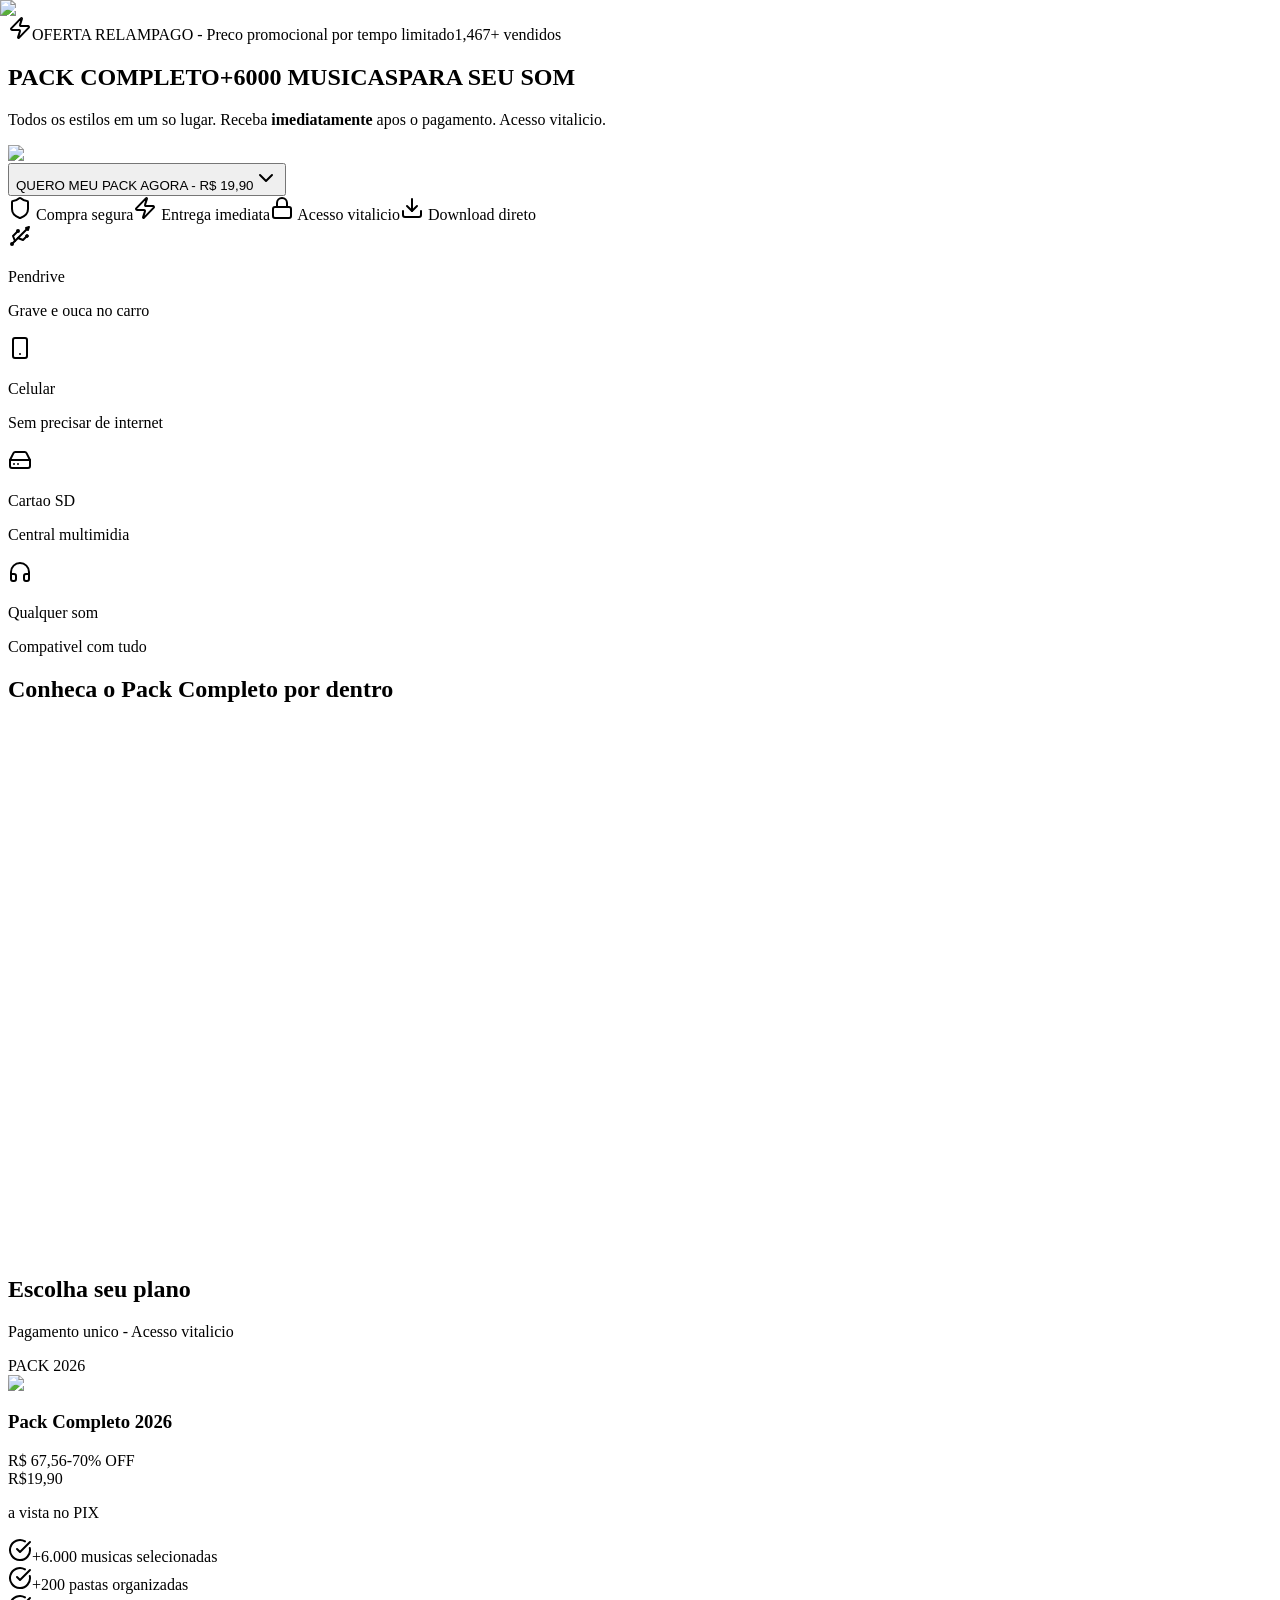
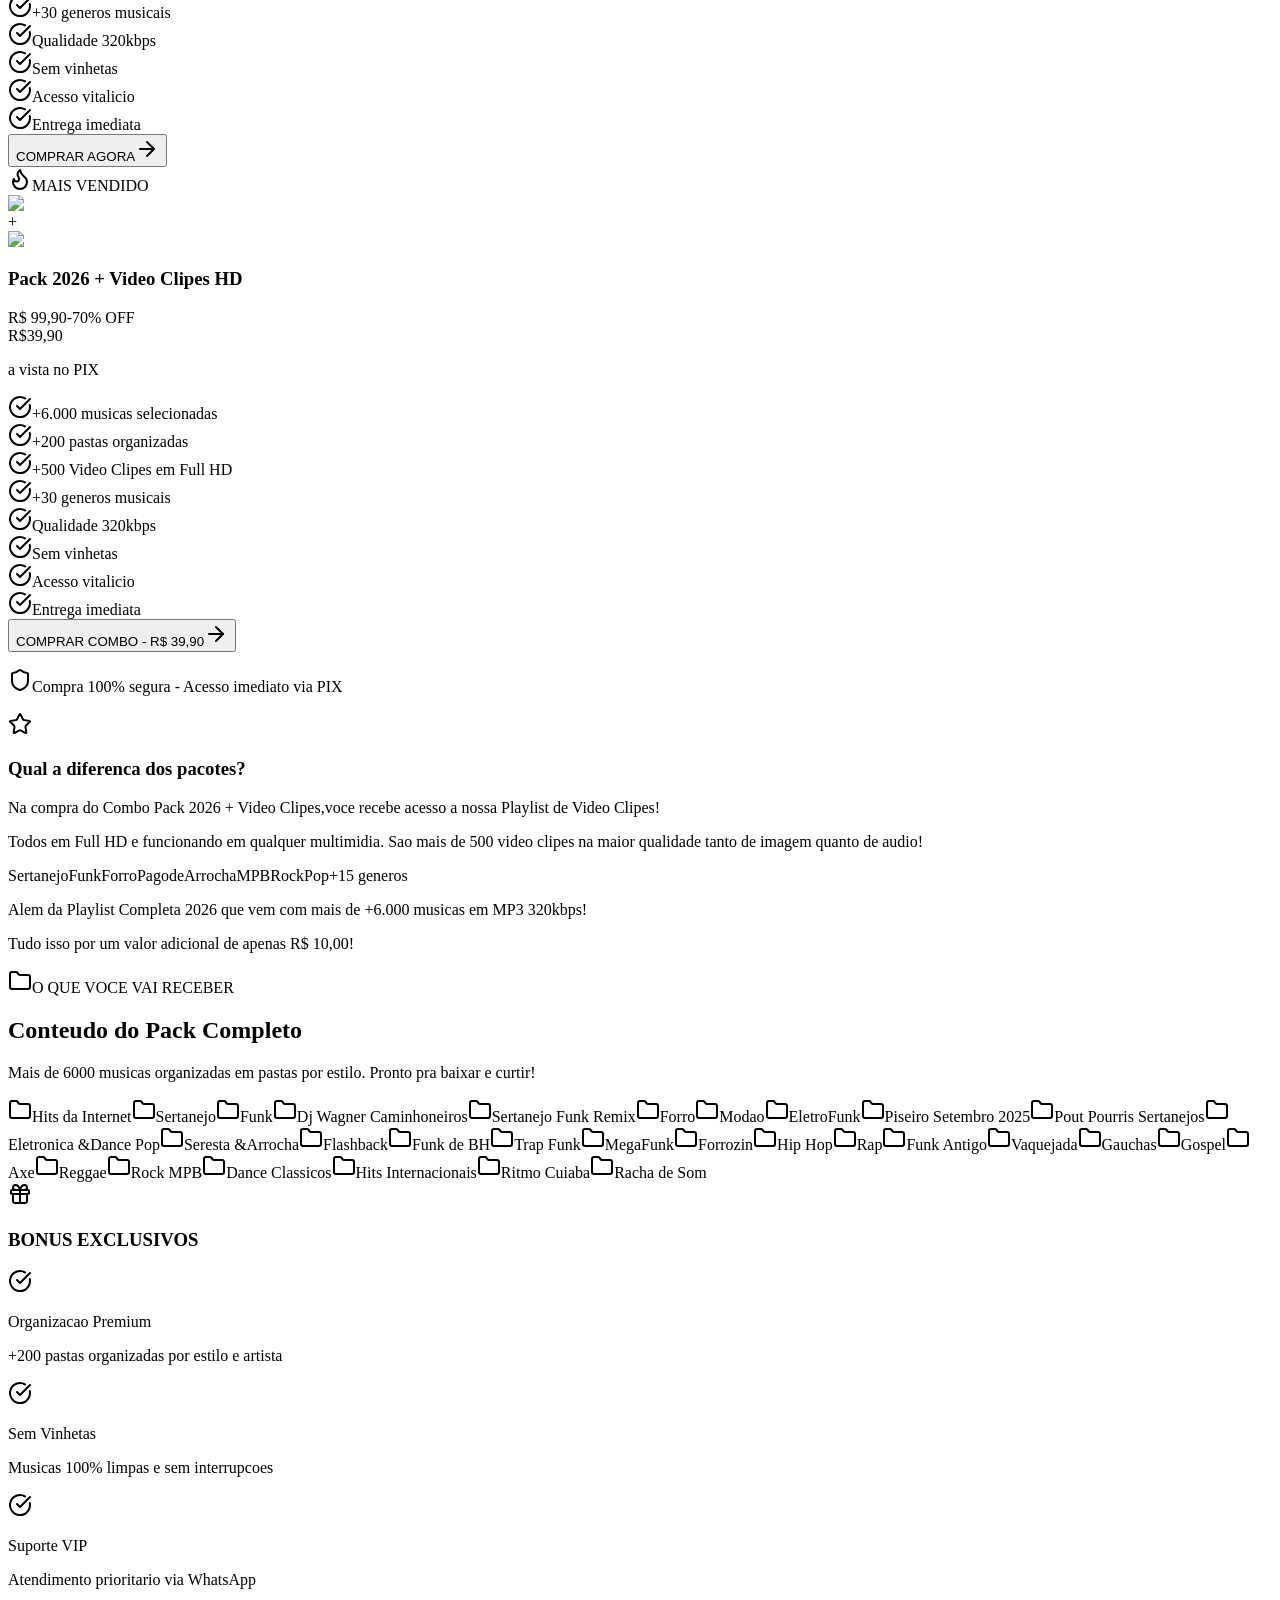
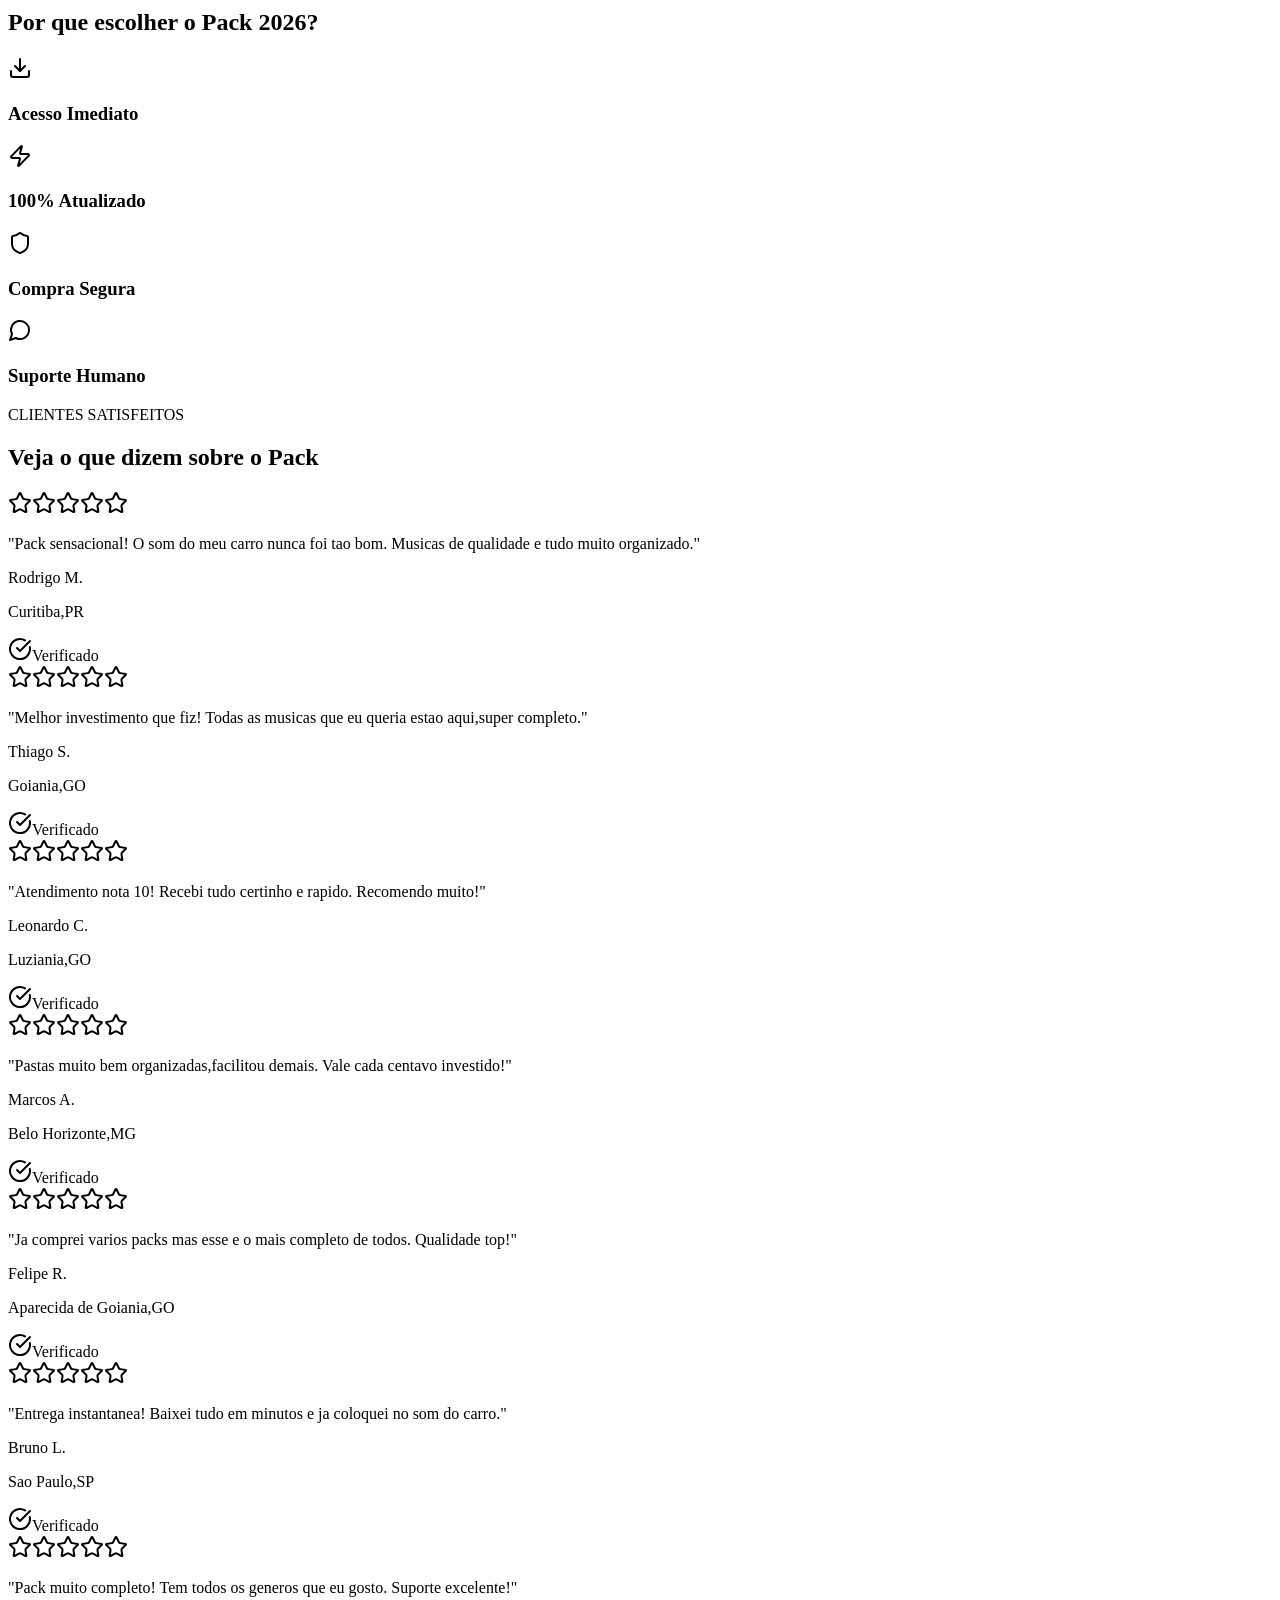
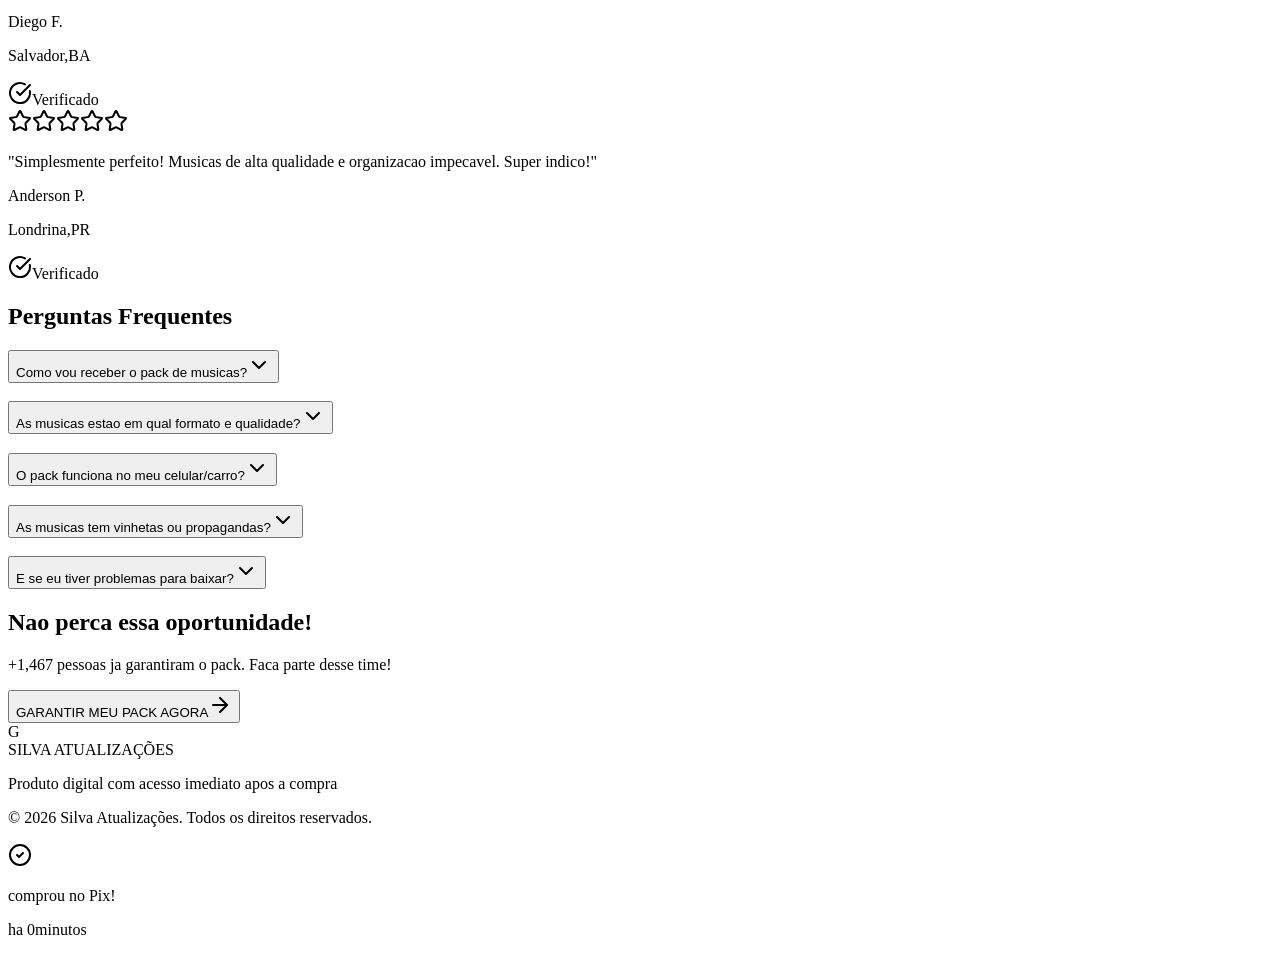
==== commit 7b7d4fbc: "Replace hero image with solid matte black background" ====
--- a/index.html
+++ b/index.html
@@ -12,7 +12,6 @@
   <link rel="preconnect" href="https://fast.wistia.com" crossorigin>
   <link rel="preconnect" href="https://connect.facebook.net" crossorigin>
   <link rel="preload" as="image" href="assets/logo.png" fetchpriority="high">
-  <link rel="preload" as="image" href="https://i.ibb.co/tMR4mJXt/1w1.jpg" fetchpriority="high">
   <meta name="description" content="Os melhores packs de musicas para som automotivo. Entrega imediata via PIX." />
   <link rel="manifest" href="https://www.guedesatualizacoes.com/manifest.json" />
   <meta name="generator" content="v0.app" />
@@ -40,12 +39,13 @@
   <link href="https://fonts.googleapis.com/css2?family=Inter:wght@400;500;600;700;800;900&display=swap"
     rel="stylesheet">
   <script>
-    tailwind.config = { theme: { extend: { fontFamily: { sans: ['Inter', 'sans-serif'], } } } }</script><!-- Meta Pixel Code -->
+    tailwind.config = { theme: { extend: { fontFamily: { sans: ['Inter', 'sans-serif'], } } } }</script>
+  <!-- Meta Pixel Code -->
   <script>
     !function (f, b, e, v, n, t, s) {
       if (f.fbq) return; n = f.fbq = function () {
         n.callMethod ?
-        n.callMethod.apply(n, arguments) : n.queue.push(arguments)
+          n.callMethod.apply(n, arguments) : n.queue.push(arguments)
       }; if (!f._fbq) f._fbq = n; n.push = n; n.loaded = !0; n.version = '2.0'; n.queue = []; t = b.createElement(e); t.async = !0; t.src = v; s = b.getElementsByTagName(e)[0]; s.parentNode.insertBefore(t, s)
     }(window, document, 'script', 'https://connect.facebook.net/en_US/fbevents.js'); fbq('init', '1260703742908422'); fbq('track', 'PageView');</script>
   <!-- End Meta Pixel Code -->
@@ -58,13 +58,7 @@
 <body class="font-sans antialiased overflow-x-hidden"><noscript><img height="1" width="1" style="display:none"
       src="https://www.facebook.com/tr?id=1260703742908422&ev=PageView&noscript=1" /></noscript>
   <div hidden=""><!--$--><!--/$--></div>
-  <div class="min-h-screen bg-neutral-950 text-white relative"><img src="https://i.ibb.co/tMR4mJXt/1w1.jpg" width="1080"
-      height="1920" loading="eager" fetchpriority="high" decoding="sync"
-      class="fixed inset-0 w-full h-full object-cover opacity-20 pointer-events-none" style="z-index: 0;"
-      alt="Hero Background">
-    <div
-      class="fixed inset-0 bg-gradient-to-b from-neutral-950/60 via-neutral-950/90 to-neutral-950 pointer-events-none">
-    </div>
+  <div class="min-h-screen bg-[#111111] text-white relative">
     <div class="bg-gradient-to-r from-red-700 via-red-600 to-red-700 py-2.5 px-4 text-center relative z-10">
       <p class="text-sm font-bold tracking-wide"><svg xmlns="http://www.w3.org/2000/svg" width="24" height="24"
           viewBox="0 0 24 24" fill="none" stroke="currentColor" stroke-width="2" stroke-linecap="round"
@@ -208,7 +202,8 @@
                   style="height:100%;left:0;opacity:0;overflow:hidden;position:absolute;top:0;transition:opacity 200ms;width:100%;">
                   <img loading="lazy" decoding="async" src="https://fast.wistia.com/embed/medias/y4qcp0fvge/swatch"
                     style="filter:blur(5px);height:100%;object-fit:contain;width:100%;" alt="" aria-hidden="true"
-                    onload="this.parentNode.style.opacity=1;" /></div>
+                    onload="this.parentNode.style.opacity=1;" />
+                </div>
               </div>
             </div>
           </div>
